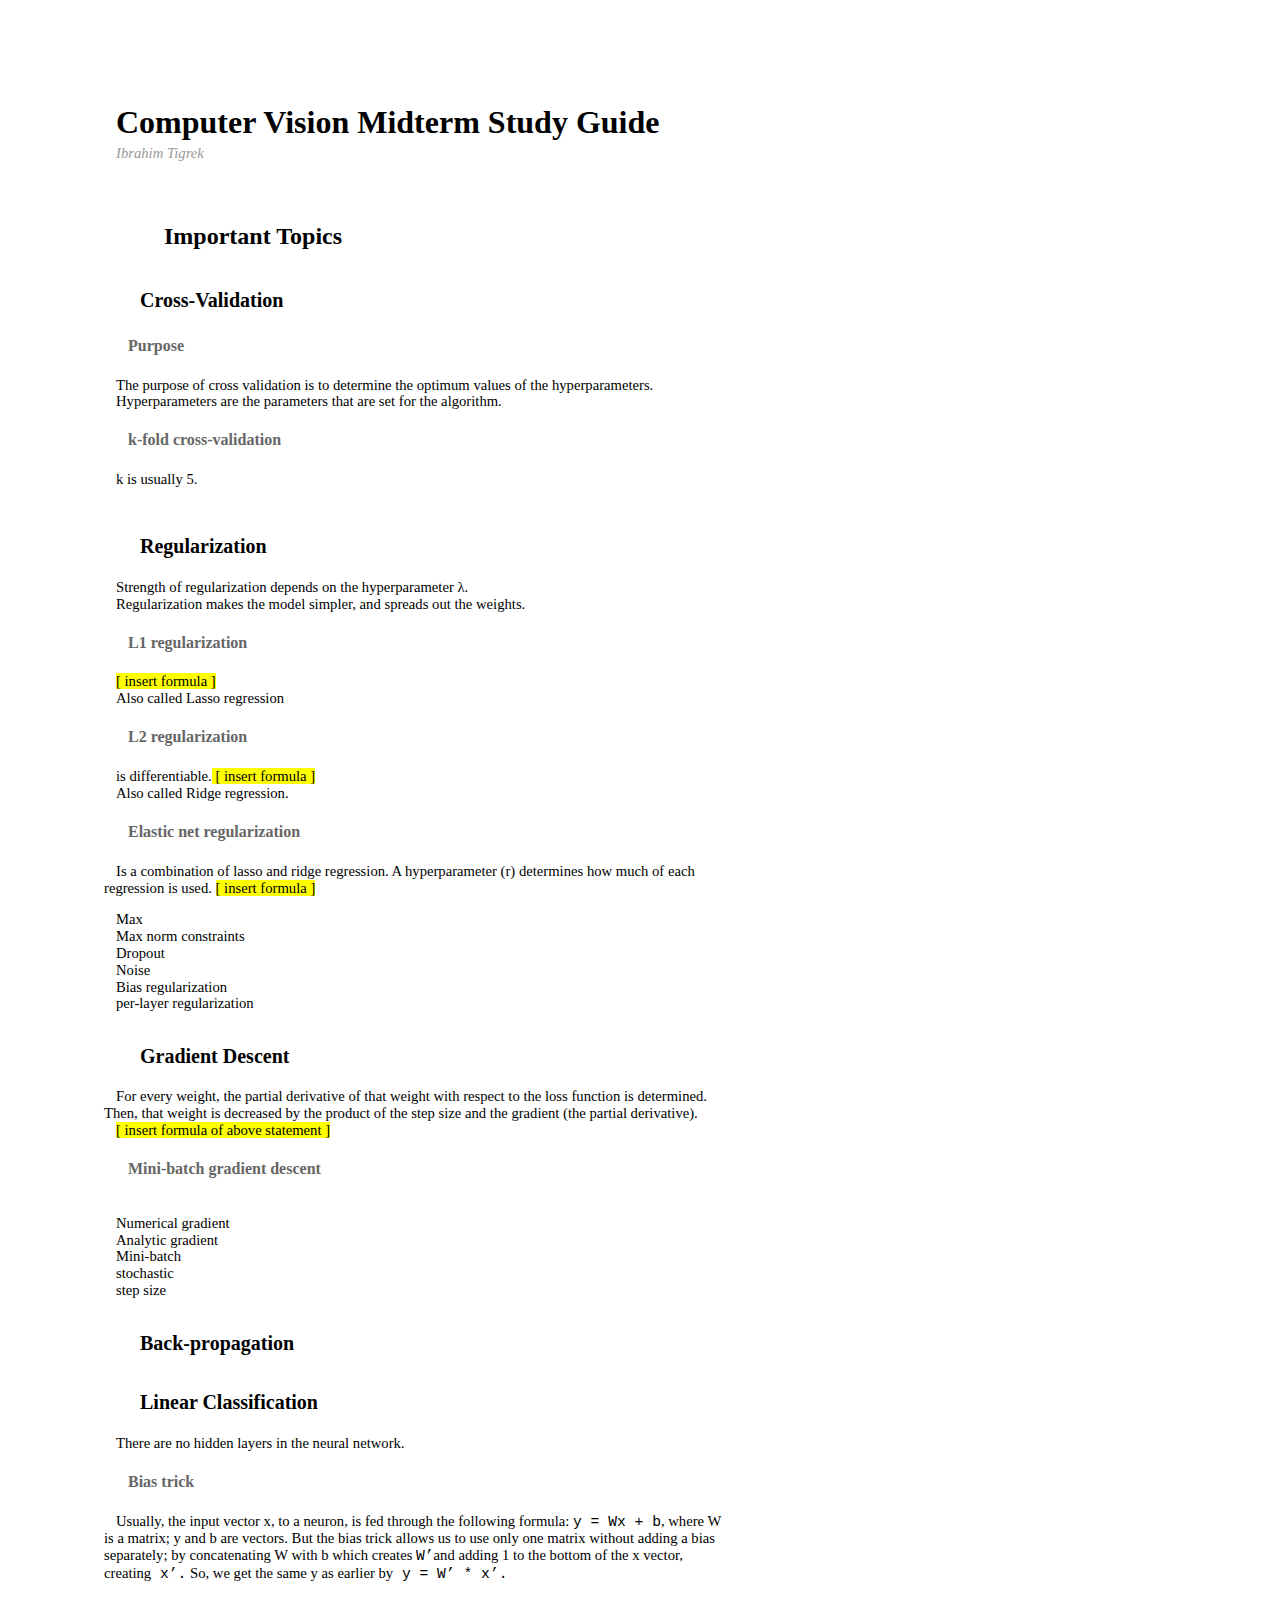
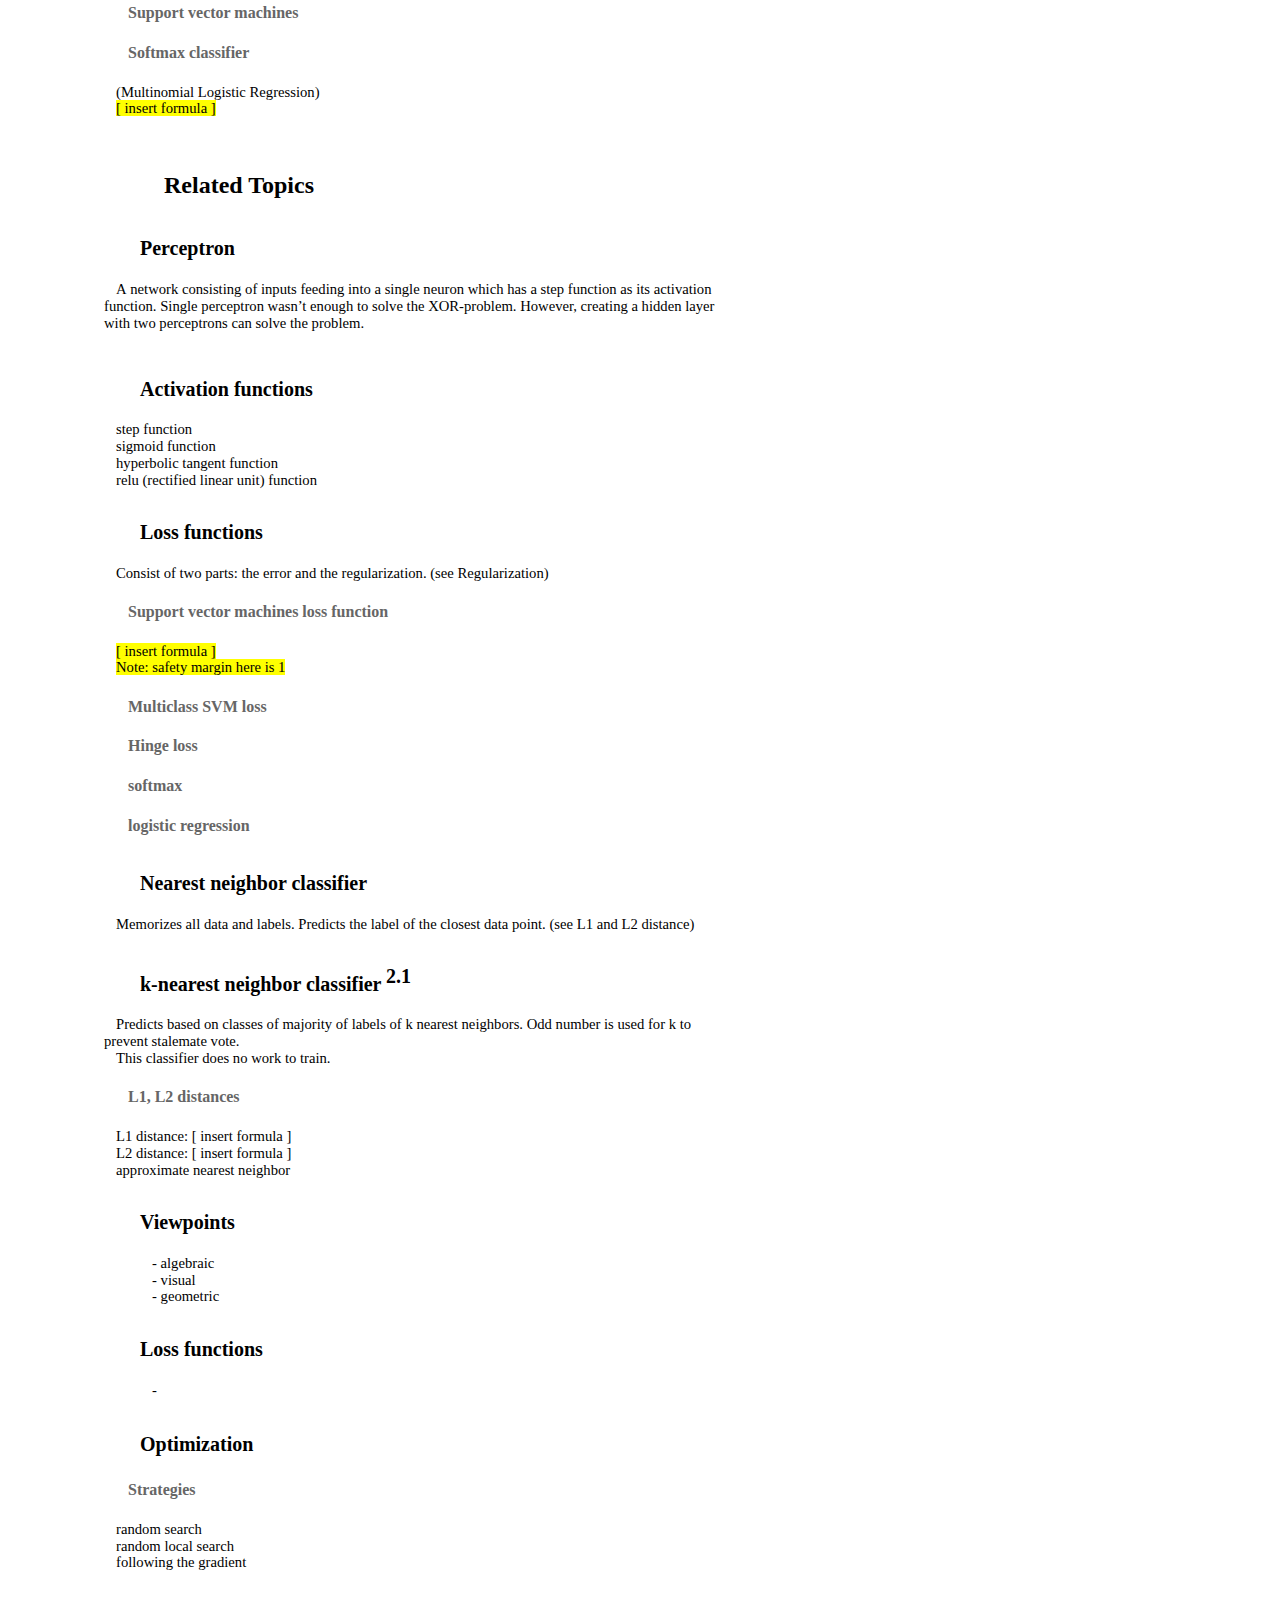
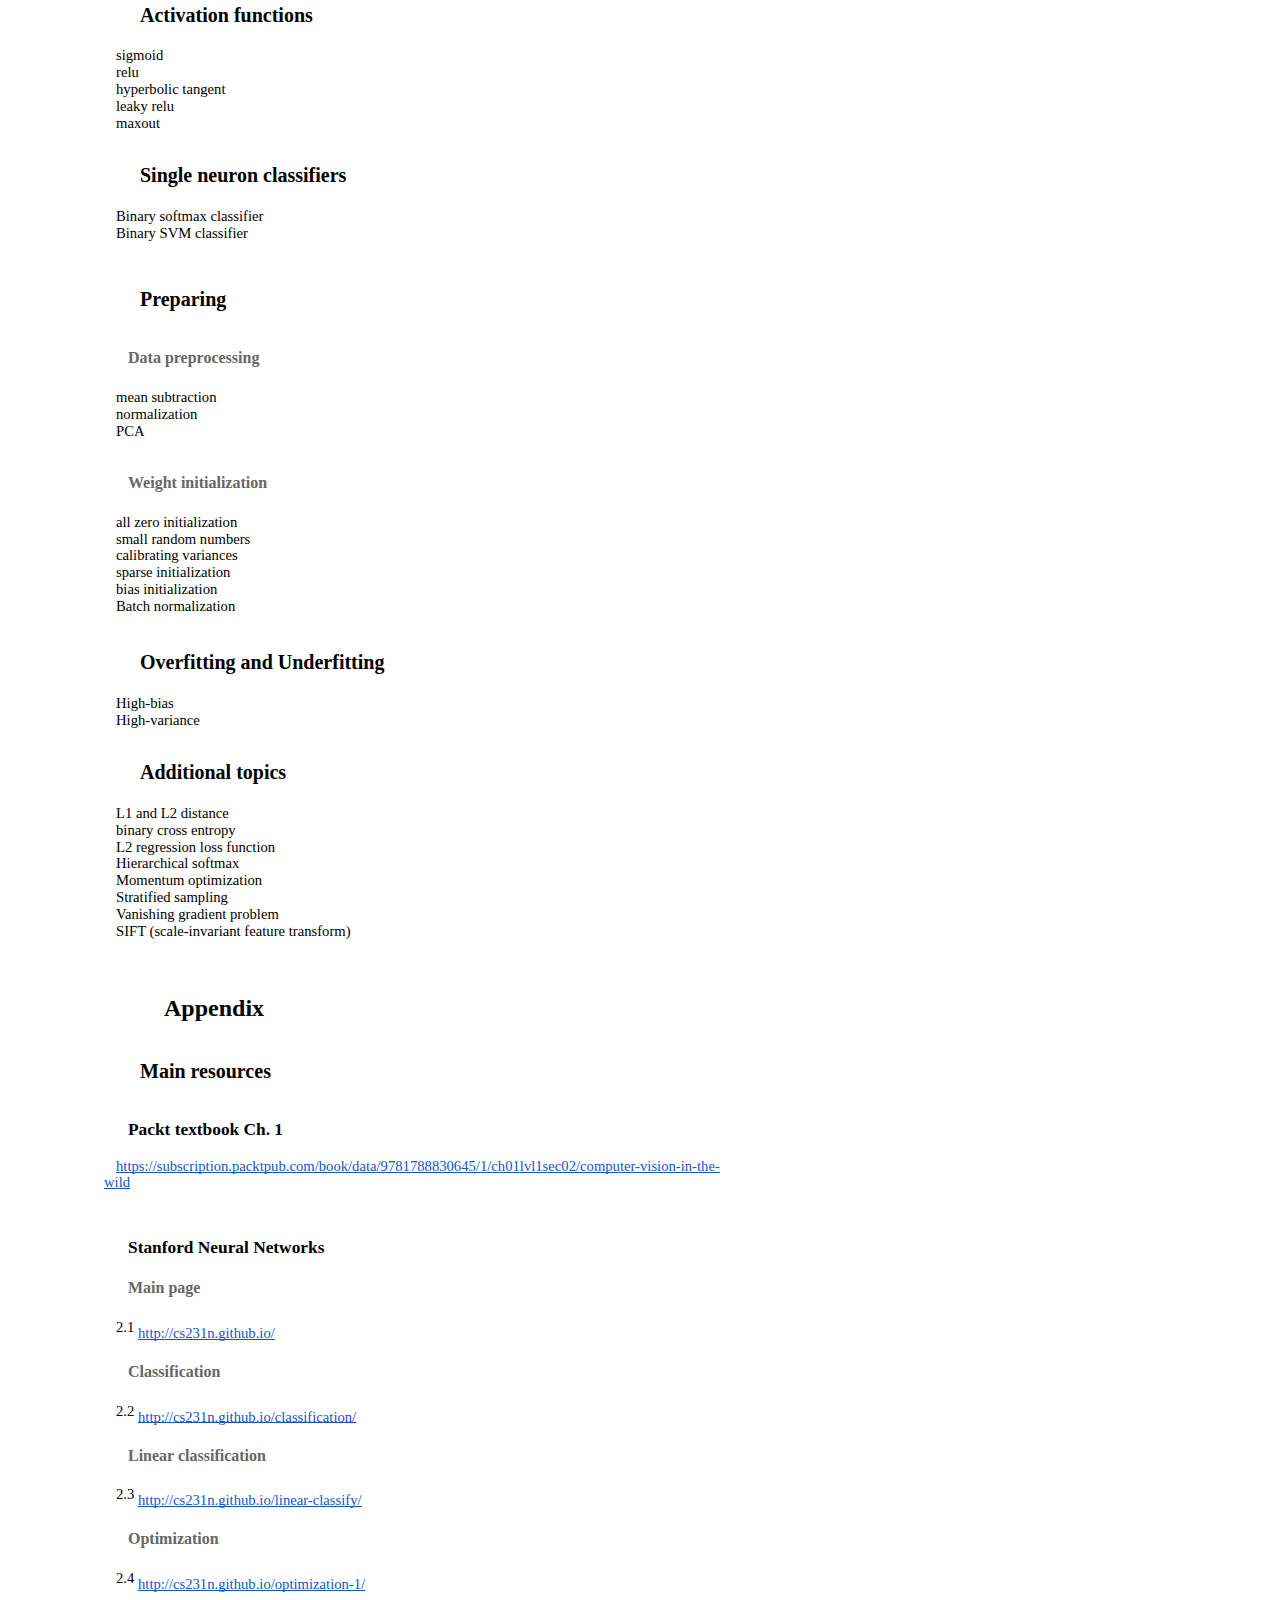
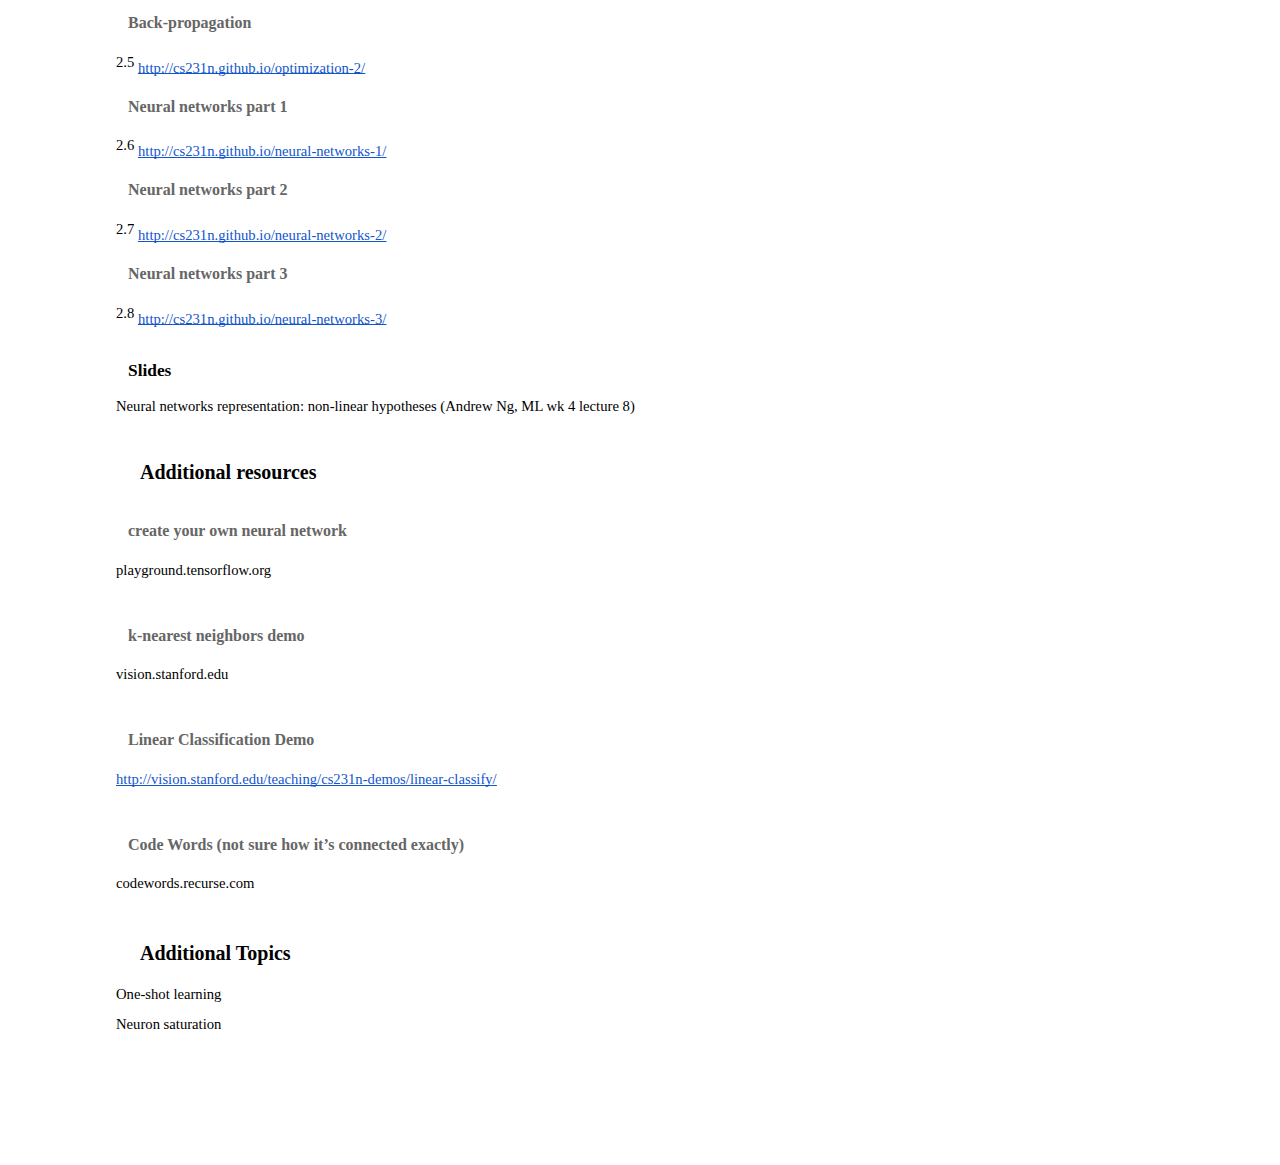
==== CVMidterm.html @ a53c06ca "added css for cvmidterm" ====
<html>

<head>
    <meta content="text/html; charset=UTF-8" http-equiv="content-type">
    <style type="text/css">
    @import url('https://themes.googleusercontent.com/fonts/css?kit=eqLbnA_Efv82onanYUscTg');
    </style>
    <link rel="stylesheet" href="CVMidterm.css">
</head>

<body class="c27">
    <p class="c25 title" id="h.af2d0hbx4i0d"><span class="c22 c29">Computer Vision Midterm Study Guide</span></p>
    <p class="c18 subtitle"><span class="c16 c20">Ibrahim Tigrek</span></p>
    <h1 class="c26" id="h.abbw2mu8xyt2"><span class="c14">Important Topics</span></h1>
    <h2 class="c8" id="h.z7hkcegwwwg5"><span class="c4">Cross-Validation</span></h2>
    <h4 class="c6" id="h.h8q0hqpuyym"><span class="c5">Purpose</span></h4>
    <p class="c2"><span>The purpose of cross validation is t</span><span class="c1">o determine the optimum values of the hyperparameters.</span></p>
    <p class="c2"><span>Hyperparameters are </span><span class="c1">the parameters that are set for the algorithm.</span></p>
    <h4 class="c6" id="h.4ppdy81q9qm5"><span class="c5">k-fold cross-validation</span></h4>
    <p class="c2"><span class="c1">k is usually 5.</span></p>
    <p class="c2 c15"><span class="c1"></span></p>
    <h2 class="c8" id="h.r9s32jnwg1t2"><span class="c4">Regularization</span></h2>
    <p class="c2"><span class="c1">Strength of regularization depends on the hyperparameter &lambda;.</span></p>
    <p class="c2"><span class="c1">Regularization makes the model simpler, and spreads out the weights.</span></p>
    <h4 class="c6" id="h.nlfknrw5d073"><span class="c5">L1 regularization</span></h4>
    <p class="c2"><span class="c1 c11">[ insert formula ]</span></p>
    <p class="c2"><span class="c1">Also called Lasso regression</span></p>
    <h4 class="c6" id="h.bygdaau62vgc"><span class="c5">L2 regularization</span></h4>
    <p class="c2"><span>is differentiable.</span><span class="c11">&nbsp;[ insert formula ]</span></p>
    <p class="c2"><span class="c1">Also called Ridge regression.</span></p>
    <h4 class="c6" id="h.7h2s7e9uoife"><span class="c5">Elastic net regularization</span></h4>
    <p class="c2"><span>Is a combination of lasso and ridge regression. A hyperparameter (r) determines how much of each regression is used. </span><span class="c11">[ insert formula ]</span></p>
    <p class="c2 c15"><span class="c1"></span></p>
    <p class="c2"><span class="c1">Max </span></p>
    <p class="c2"><span class="c1">Max norm constraints</span></p>
    <p class="c2"><span class="c1">Dropout</span></p>
    <p class="c2"><span class="c1">Noise</span></p>
    <p class="c2"><span class="c1">Bias regularization</span></p>
    <p class="c2"><span class="c1">per-layer regularization</span></p>
    <h2 class="c8" id="h.441g8zed6ppz"><span class="c4">Gradient Descent</span></h2>
    <p class="c2"><span class="c1">For every weight, the partial derivative of that weight with respect to the loss function is determined. Then, that weight is decreased by the product of the step size and the gradient (the partial derivative).</span></p>
    <p class="c2"><span class="c1 c11">[ insert formula of above statement ]</span></p>
    <h4 class="c6" id="h.obubqvsecfde"><span class="c5">Mini-batch gradient descent</span></h4>
    <p class="c2 c15"><span class="c1"></span></p>
    <p class="c2"><span class="c1">Numerical gradient</span></p>
    <p class="c2"><span class="c1">Analytic gradient</span></p>
    <p class="c2"><span class="c1">Mini-batch</span></p>
    <p class="c2"><span class="c1">stochastic</span></p>
    <p class="c2"><span class="c1">step size</span></p>
    <h2 class="c8" id="h.8e95tcb8x7px"><span class="c4">Back-propagation</span></h2>
    <h2 class="c8" id="h.460fkihq20vk"><span class="c4">Linear Classification</span></h2>
    <p class="c2"><span class="c1">There are no hidden layers in the neural network.</span></p>
    <h4 class="c6" id="h.wirufibgya9r"><span class="c5">Bias trick</span></h4>
    <p class="c2"><span>Usually, the input vector x, to a neuron, is fed through the following formula: </span><span class="c9">y = Wx + b</span><span>, where W is a matrix; y and b are vectors. But the bias trick allows us to use only one matrix without adding a bias separately; by concatenating W with b which creates </span><span class="c9">W&rsquo;</span><span>and adding 1 to the bottom of the x vector, creating</span><span class="c9">&nbsp;x&rsquo;.</span><span>&nbsp;So, we get the same y as earlier by</span><span class="c9">&nbsp;y = W&rsquo; * x&rsquo;.</span></p>
    <h4 class="c6" id="h.9vn6elcnwkqb"><span class="c5">Support vector machines</span></h4>
    <h4 class="c6" id="h.9vn6elcnwkqb-1"><span class="c5">Softmax classifier</span></h4>
    <p class="c2"><span class="c1">(Multinomial Logistic Regression)</span></p>
    <p class="c2"><span class="c1 c11">[ insert formula ]</span></p>
    <p class="c2 c15"><span class="c1"></span></p>
    <h1 class="c26" id="h.vj9f20camcvs"><span class="c14">Related Topics</span></h1>
    <h2 class="c8" id="h.xlehv8hw21ad"><span class="c4">Perceptron</span></h2>
    <p class="c0"><span>A</span><span class="c16 c22">&nbsp;network consisting of inputs feeding into a single neuron </span><span>which has </span><span class="c16 c22">a step function as its activation function. Single p</span><span>erceptron wasn&rsquo;t enough to solve the XOR-problem. However, creating a hidden layer with two perceptrons can solve the problem.</span></p>
    <h2 class="c8" id="h.u3l6b5nyhh14"><span class="c4">Activation functions</span></h2>
    <p class="c2"><span class="c1">step function</span></p>
    <p class="c2"><span class="c1">sigmoid function</span></p>
    <p class="c2"><span class="c1">hyperbolic tangent function</span></p>
    <p class="c2"><span class="c1">relu (rectified linear unit) function</span></p>
    <h2 class="c8" id="h.i98ollver278"><span class="c4">Loss functions</span></h2>
    <p class="c2"><span class="c1">Consist of two parts: the error and the regularization. (see Regularization)</span></p>
    <h4 class="c6" id="h.t0cv1n1czan8"><span class="c5">Support vector machines loss function</span></h4>
    <p class="c2"><span class="c1 c11">[ insert formula ]</span></p>
    <p class="c2"><span class="c1 c11">Note: safety margin here is 1</span></p>
    <h4 class="c6" id="h.g3foklfps5wm"><span class="c5">Multiclass SVM loss</span></h4>
    <h4 class="c6" id="h.g3foklfps5wm-2"><span class="c5">Hinge loss</span></h4>
    <h4 class="c6" id="h.mhz5ssbcueo5"><span class="c5">softmax</span></h4>
    <h4 class="c6" id="h.mhz5ssbcueo5-3"><span class="c5">logistic regression</span></h4>
    <h2 class="c8" id="h.qdngtzlobw9f"><span class="c4">Nearest neighbor classifier</span></h2>
    <p class="c2"><span class="c1">Memorizes all data and labels. Predicts the label of the closest data point. (see L1 and L2 distance)</span></p>
    <h2 class="c8" id="h.qt9qbjyo8ex0"><span>k-nearest neighbor classifier </span><span class="c21 c22 c24">2.1</span></h2>
    <p class="c2"><span class="c1">Predicts based on classes of majority of labels of k nearest neighbors. Odd number is used for k to prevent stalemate vote.</span></p>
    <p class="c2"><span class="c1">This classifier does no work to train.</span></p>
    <h4 class="c6" id="h.2eamij9z248u"><span class="c5">L1, L2 distances</span></h4>
    <p class="c2"><span class="c1">L1 distance: [ insert formula ]</span></p>
    <p class="c2"><span class="c1">L2 distance: [ insert formula ]</span></p>
    <p class="c2"><span class="c1">approximate nearest neighbor</span></p>
    <h2 class="c8" id="h.o0pqsn0uu7d"><span class="c4">Viewpoints</span></h2>
    <ul class="c19 lst-kix_hhnnp2o6wu1x-0 start">
        <li class="c23"><span class="c1">algebraic</span></li>
        <li class="c23"><span class="c1">visual</span></li>
        <li class="c23"><span class="c1">geometric</span></li>
    </ul>
    <h2 class="c8" id="h.xswomyqns3tx"><span class="c4">Loss functions</span></h2>
    <ul class="c19 lst-kix_mbzrtzx2wb9v-0 start">
        <li class="c15 c23"><span class="c1"></span></li>
    </ul>
    <h2 class="c12" id="h.s6d5od5pkzlu"><span class="c4">Optimization</span></h2>
    <h4 class="c6" id="h.c5re9lng8m7i"><span class="c5">Strategies</span></h4>
    <p class="c2"><span>r</span><span class="c1">andom search</span></p>
    <p class="c2"><span class="c1">random local search</span></p>
    <p class="c2"><span class="c1">following the gradient</span></p>
    <h2 class="c8" id="h.ekdtc5tubypw"><span class="c4">Activation functions</span></h2>
    <p class="c2"><span class="c1">sigmoid</span></p>
    <p class="c2"><span class="c1">relu</span></p>
    <p class="c2"><span class="c1">hyperbolic tangent</span></p>
    <p class="c2"><span class="c1">leaky relu</span></p>
    <p class="c2"><span>maxout</span></p>
    <h2 class="c8" id="h.8x454o2fohmq"><span class="c4">Single neuron classifiers</span></h2>
    <p class="c2"><span class="c1">Binary softmax classifier</span></p>
    <p class="c0"><span class="c1">Binary SVM classifier</span></p>
    <h2 class="c8" id="h.7ju9njl5475l"><span class="c4">Preparing</span></h2>
    <h4 class="c3" id="h.5k3i3zsc20uw"><span class="c5">Data preprocessing</span></h4>
    <p class="c2"><span class="c1">mean subtraction</span></p>
    <p class="c2"><span class="c1">normalization</span></p>
    <p class="c2"><span class="c1">PCA</span></p>
    <h4 class="c3" id="h.n8u481e84pk6"><span class="c5">Weight initialization</span></h4>
    <p class="c2"><span class="c1">all zero initialization</span></p>
    <p class="c2"><span class="c1">small random numbers</span></p>
    <p class="c2"><span class="c1">calibrating variances</span></p>
    <p class="c2"><span class="c1">sparse initialization</span></p>
    <p class="c2"><span class="c1">bias initialization</span></p>
    <p class="c2"><span class="c1">Batch normalization</span></p>
    <h2 class="c12" id="h.dtp51kmgxf13"><span class="c4">Overfitting and Underfitting</span></h2>
    <p class="c2"><span class="c1">High-bias</span></p>
    <p class="c2"><span class="c1">High-variance</span></p>
    <h2 class="c8" id="h.dt7nchdtvn2a"><span class="c4">Additional topics</span></h2>
    <p class="c2"><span class="c1">L1 and L2 distance</span></p>
    <p class="c2"><span class="c1">binary cross entropy</span></p>
    <p class="c2"><span class="c1">L2 regression loss function</span></p>
    <p class="c2"><span class="c1">Hierarchical softmax</span></p>
    <p class="c2"><span class="c1">Momentum optimization</span></p>
    <p class="c2"><span class="c1">Stratified sampling</span></p>
    <p class="c2"><span class="c1">Vanishing gradient problem</span></p>
    <p class="c2"><span class="c1">SIFT (scale-invariant feature transform)</span></p>
    <p class="c2 c15"><span class="c1"></span></p>
    <h1 class="c26" id="h.7jwdpdkaxu4t"><span class="c14">Appendix</span></h1>
    <h2 class="c8" id="h.se5mth9nayk6"><span class="c4">Main resources</span></h2>
    <h3 class="c13" id="h.j5ase9f9gh05"><span class="c17">Packt textbook Ch. 1 </span></h3>
    <p class="c0"><span class="c7 c16"><a class="c10" href="https://www.google.com/url?q=https://subscription.packtpub.com/book/data/9781788830645/1/ch01lvl1sec02/computer-vision-in-the-wild&amp;sa=D&amp;ust=1574266320602000">https://subscription.packtpub.com/book/data/9781788830645/1/ch01lvl1sec02/computer-vision-in-the-wild</a></span></p>
    <h3 class="c13" id="h.d3xip9nt8msq"><span class="c17">Stanford Neural Networks</span></h3>
    <h4 class="c6" id="h.o9b4myvpyvxc"><span class="c5">Main page</span></h4>
    <p class="c2"><span class="c21">2.1</span><span>&nbsp;</span><span class="c7"><a class="c10" href="https://www.google.com/url?q=http://cs231n.github.io/&amp;sa=D&amp;ust=1574266320603000">http://cs231n.github.io/</a></span></p>
    <h4 class="c6" id="h.xj8p7u56q44h"><span class="c5">Classification</span></h4>
    <p class="c2"><span class="c21">2.2</span><span>&nbsp;</span><span class="c7"><a class="c10" href="https://www.google.com/url?q=http://cs231n.github.io/classification/&amp;sa=D&amp;ust=1574266320604000">http://cs231n.github.io/classification/</a></span></p>
    <h4 class="c6" id="h.cxtmt6uu70eb"><span class="c5">Linear classification</span></h4>
    <p class="c2"><span class="c21">2.3 </span><span class="c7"><a class="c10" href="https://www.google.com/url?q=http://cs231n.github.io/linear-classify/&amp;sa=D&amp;ust=1574266320605000">http://cs231n.github.io/linear-classify/</a></span></p>
    <h4 class="c6" id="h.og6hu97zmjo"><span class="c5">Optimization</span></h4>
    <p class="c2"><span class="c21">2.4 </span><span class="c7"><a class="c10" href="https://www.google.com/url?q=http://cs231n.github.io/optimization-1/&amp;sa=D&amp;ust=1574266320606000">http://cs231n.github.io/optimization-1/</a></span></p>
    <h4 class="c6" id="h.a0bztbttu3gy"><span class="c5">Back-propagation</span></h4>
    <p class="c2"><span class="c21">2.5 </span><span class="c7"><a class="c10" href="https://www.google.com/url?q=http://cs231n.github.io/optimization-2/&amp;sa=D&amp;ust=1574266320607000">http://cs231n.github.io/optimization-2/</a></span></p>
    <h4 class="c6" id="h.n765s5jmkrq2"><span class="c5">Neural networks part 1</span></h4>
    <p class="c2"><span class="c21">2.6 </span><span class="c7"><a class="c10" href="https://www.google.com/url?q=http://cs231n.github.io/neural-networks-1/&amp;sa=D&amp;ust=1574266320608000">http://cs231n.github.io/neural-networks-1/</a></span></p>
    <h4 class="c6" id="h.dhkwmbz4e6js"><span class="c5">Neural networks part 2</span></h4>
    <p class="c2"><span class="c21">2.7 </span><span class="c7"><a class="c10" href="https://www.google.com/url?q=http://cs231n.github.io/neural-networks-2/&amp;sa=D&amp;ust=1574266320609000">http://cs231n.github.io/neural-networks-2/</a></span></p>
    <h4 class="c6" id="h.h8r53vq8ynkt"><span class="c5">Neural networks part 3</span></h4>
    <p class="c2"><span class="c21">2.8 </span><span class="c7"><a class="c10" href="https://www.google.com/url?q=http://cs231n.github.io/neural-networks-3/&amp;sa=D&amp;ust=1574266320610000">http://cs231n.github.io/neural-networks-3/</a></span></p>
    <h3 class="c13" id="h.j3nb1l2cuezs"><span class="c17">Slides</span></h3>
    <p class="c0"><span>Neural networks representation: non-linear hypotheses (Andrew Ng, ML wk 4 lecture 8)</span></p>
    <h2 class="c8" id="h.x88b8s9lxwn5"><span class="c4">Additional resources</span></h2>
    <h4 class="c3" id="h.s6sc9sy44g3e"><span class="c5">create your own neural network</span></h4>
    <p class="c0"><span class="c1">playground.tensorflow.org</span></p>
    <h4 class="c3" id="h.qxl6s05ast2l"><span class="c5">k-nearest neighbors demo</span></h4>
    <p class="c0"><span class="c1">vision.stanford.edu</span></p>
    <h4 class="c3" id="h.wv6enpe6t7r1"><span class="c5">Linear Classification Demo</span></h4>
    <p class="c0"><span class="c7 c16"><a class="c10" href="https://www.google.com/url?q=http://vision.stanford.edu/teaching/cs231n-demos/linear-classify/&amp;sa=D&amp;ust=1574266320613000">http://vision.stanford.edu/teaching/cs231n-demos/linear-classify/</a></span></p>
    <h4 class="c3" id="h.xybo2n6f742e"><span class="c5">Code Words (not sure how it&rsquo;s connected exactly)</span></h4>
    <p class="c0"><span class="c1">codewords.recurse.com</span></p>
    <h2 class="c12" id="h.29ls60ead64h"><span class="c4">Additional Topics</span></h2>
    <p class="c0"><span class="c1">One-shot learning</span></p>
    <p class="c0"><span class="c1">Neuron saturation</span></p>
    <div>
        <p class="c2 c15"><span class="c1"></span></p>
    </div>
</body>

</html>
---- CVMidterm.css ----
.lst-kix_k90m6otahfkd-7>li:before {
        content: "\0025cb  "
    }

    .lst-kix_k90m6otahfkd-8>li:before {
        content: "\0025a0  "
    }

    .lst-kix_hhnnp2o6wu1x-3>li:before {
        content: "-  "
    }

    .lst-kix_hhnnp2o6wu1x-4>li:before {
        content: "-  "
    }

    .lst-kix_mbq35qj9hsqb-0>li:before {
        content: "-  "
    }

    .lst-kix_pw561kwiw4m0-1>li:before {
        content: "\0025cb  "
    }

    .lst-kix_hhnnp2o6wu1x-5>li:before {
        content: "-  "
    }

    .lst-kix_k90m6otahfkd-5>li:before {
        content: "\0025a0  "
    }

    .lst-kix_k90m6otahfkd-6>li:before {
        content: "\0025cf  "
    }

    .lst-kix_hhnnp2o6wu1x-1>li:before {
        content: "-  "
    }

    .lst-kix_mbq35qj9hsqb-2>li:before {
        content: "-  "
    }

    .lst-kix_pw561kwiw4m0-0>li:before {
        content: "\0025cf  "
    }

    .lst-kix_pw561kwiw4m0-4>li:before {
        content: "\0025cb  "
    }

    .lst-kix_hhnnp2o6wu1x-7>li:before {
        content: "-  "
    }

    .lst-kix_k90m6otahfkd-3>li:before {
        content: "\0025cf  "
    }

    .lst-kix_k90m6otahfkd-4>li:before {
        content: "\0025cb  "
    }

    .lst-kix_hhnnp2o6wu1x-0>li:before {
        content: "-  "
    }

    .lst-kix_mbq35qj9hsqb-3>li:before {
        content: "-  "
    }

    .lst-kix_mbq35qj9hsqb-4>li:before {
        content: "-  "
    }

    .lst-kix_pw561kwiw4m0-3>li:before {
        content: "\0025cf  "
    }

    .lst-kix_gp1ibqp1zuuw-2>li:before {
        content: "-  "
    }

    .lst-kix_mbq35qj9hsqb-5>li:before {
        content: "-  "
    }

    .lst-kix_hhnnp2o6wu1x-6>li:before {
        content: "-  "
    }

    .lst-kix_pw561kwiw4m0-2>li:before {
        content: "\0025a0  "
    }

    .lst-kix_gp1ibqp1zuuw-3>li:before {
        content: "-  "
    }

    ul.lst-kix_jwbte93xw3td-0 {
        list-style-type: none
    }

    .lst-kix_k90m6otahfkd-0>li:before {
        content: "\0025cf  "
    }

    .lst-kix_pw561kwiw4m0-7>li:before {
        content: "\0025cb  "
    }

    .lst-kix_gp1ibqp1zuuw-4>li:before {
        content: "-  "
    }

    .lst-kix_gp1ibqp1zuuw-6>li:before {
        content: "-  "
    }

    ul.lst-kix_jwbte93xw3td-4 {
        list-style-type: none
    }

    .lst-kix_k90m6otahfkd-1>li:before {
        content: "\0025cb  "
    }

    .lst-kix_k90m6otahfkd-2>li:before {
        content: "\0025a0  "
    }

    ul.lst-kix_jwbte93xw3td-3 {
        list-style-type: none
    }

    ul.lst-kix_jwbte93xw3td-2 {
        list-style-type: none
    }

    .lst-kix_hhnnp2o6wu1x-8>li:before {
        content: "-  "
    }

    .lst-kix_pw561kwiw4m0-8>li:before {
        content: "\0025a0  "
    }

    ul.lst-kix_jwbte93xw3td-1 {
        list-style-type: none
    }

    .lst-kix_gp1ibqp1zuuw-5>li:before {
        content: "-  "
    }

    ul.lst-kix_jwbte93xw3td-8 {
        list-style-type: none
    }

    .lst-kix_kevuw7nat4u0-8>li:before {
        content: "\0025a0  "
    }

    ul.lst-kix_jwbte93xw3td-7 {
        list-style-type: none
    }

    ul.lst-kix_jwbte93xw3td-6 {
        list-style-type: none
    }

    .lst-kix_pw561kwiw4m0-5>li:before {
        content: "\0025a0  "
    }

    ul.lst-kix_jwbte93xw3td-5 {
        list-style-type: none
    }

    .lst-kix_gp1ibqp1zuuw-8>li:before {
        content: "-  "
    }

    .lst-kix_kevuw7nat4u0-6>li:before {
        content: "\0025cf  "
    }

    .lst-kix_kevuw7nat4u0-7>li:before {
        content: "\0025cb  "
    }

    .lst-kix_mbq35qj9hsqb-1>li:before {
        content: "-  "
    }

    .lst-kix_pw561kwiw4m0-6>li:before {
        content: "\0025cf  "
    }

    .lst-kix_gp1ibqp1zuuw-7>li:before {
        content: "-  "
    }

    .lst-kix_ca89skfh28u5-2>li:before {
        content: "\0025a0  "
    }

    .lst-kix_kevuw7nat4u0-4>li:before {
        content: "\0025cb  "
    }

    .lst-kix_kevuw7nat4u0-5>li:before {
        content: "\0025a0  "
    }

    .lst-kix_ca89skfh28u5-4>li:before {
        content: "\0025cb  "
    }

    .lst-kix_ca89skfh28u5-0>li:before {
        content: "\0025cf  "
    }

    .lst-kix_upn6eul5dnav-0>li:before {
        content: "-  "
    }

    ul.lst-kix_o3r0171bkekx-0 {
        list-style-type: none
    }

    .lst-kix_ca89skfh28u5-3>li:before {
        content: "\0025cf  "
    }

    .lst-kix_ca89skfh28u5-6>li:before {
        content: "\0025cf  "
    }

    .lst-kix_mbzrtzx2wb9v-8>li:before {
        content: "-  "
    }

    .lst-kix_kevuw7nat4u0-1>li:before {
        content: "\0025cb  "
    }

    .lst-kix_upn6eul5dnav-5>li:before {
        content: "-  "
    }

    .lst-kix_kevuw7nat4u0-2>li:before {
        content: "\0025a0  "
    }

    .lst-kix_kevuw7nat4u0-3>li:before {
        content: "\0025cf  "
    }

    .lst-kix_upn6eul5dnav-6>li:before {
        content: "-  "
    }

    .lst-kix_ca89skfh28u5-5>li:before {
        content: "\0025a0  "
    }

    .lst-kix_mbzrtzx2wb9v-7>li:before {
        content: "-  "
    }

    .lst-kix_upn6eul5dnav-4>li:before {
        content: "-  "
    }

    .lst-kix_gp1ibqp1zuuw-1>li:before {
        content: "-  "
    }

    .lst-kix_upn6eul5dnav-3>li:before {
        content: "-  "
    }

    .lst-kix_kevuw7nat4u0-0>li:before {
        content: "\0025cf  "
    }

    .lst-kix_gp1ibqp1zuuw-0>li:before {
        content: "-  "
    }

    .lst-kix_upn6eul5dnav-1>li:before {
        content: "-  "
    }

    .lst-kix_hhnnp2o6wu1x-2>li:before {
        content: "-  "
    }

    .lst-kix_upn6eul5dnav-2>li:before {
        content: "-  "
    }

    .lst-kix_ca89skfh28u5-1>li:before {
        content: "\0025cb  "
    }

    .lst-kix_mbzrtzx2wb9v-0>li:before {
        content: "-  "
    }

    ul.lst-kix_gp1ibqp1zuuw-6 {
        list-style-type: none
    }

    .lst-kix_41hc7a3xqlgz-8>li:before {
        content: "\0025a0  "
    }

    ul.lst-kix_gp1ibqp1zuuw-5 {
        list-style-type: none
    }

    ul.lst-kix_gp1ibqp1zuuw-4 {
        list-style-type: none
    }

    ul.lst-kix_gp1ibqp1zuuw-3 {
        list-style-type: none
    }

    .lst-kix_41hc7a3xqlgz-7>li:before {
        content: "\0025cb  "
    }

    ul.lst-kix_gp1ibqp1zuuw-8 {
        list-style-type: none
    }

    ul.lst-kix_gp1ibqp1zuuw-7 {
        list-style-type: none
    }

    .lst-kix_mbzrtzx2wb9v-4>li:before {
        content: "-  "
    }

    .lst-kix_mbzrtzx2wb9v-2>li:before {
        content: "-  "
    }

    .lst-kix_mbzrtzx2wb9v-6>li:before {
        content: "-  "
    }

    .lst-kix_yp1d32cd33ka-7>li:before {
        content: "\0025cb  "
    }

    ul.lst-kix_gp1ibqp1zuuw-2 {
        list-style-type: none
    }

    ul.lst-kix_gp1ibqp1zuuw-1 {
        list-style-type: none
    }

    .lst-kix_mbzrtzx2wb9v-1>li:before {
        content: "-  "
    }

    .lst-kix_mbzrtzx2wb9v-5>li:before {
        content: "-  "
    }

    .lst-kix_yp1d32cd33ka-6>li:before {
        content: "\0025cf  "
    }

    ul.lst-kix_gp1ibqp1zuuw-0 {
        list-style-type: none
    }

    ul.lst-kix_o3r0171bkekx-2 {
        list-style-type: none
    }

    ul.lst-kix_o3r0171bkekx-1 {
        list-style-type: none
    }

    ul.lst-kix_o3r0171bkekx-4 {
        list-style-type: none
    }

    ul.lst-kix_o3r0171bkekx-3 {
        list-style-type: none
    }

    ul.lst-kix_o3r0171bkekx-6 {
        list-style-type: none
    }

    ul.lst-kix_o3r0171bkekx-5 {
        list-style-type: none
    }

    ul.lst-kix_o3r0171bkekx-8 {
        list-style-type: none
    }

    .lst-kix_mbzrtzx2wb9v-3>li:before {
        content: "-  "
    }

    .lst-kix_yp1d32cd33ka-8>li:before {
        content: "\0025a0  "
    }

    ul.lst-kix_o3r0171bkekx-7 {
        list-style-type: none
    }

    ul.lst-kix_41hc7a3xqlgz-1 {
        list-style-type: none
    }

    ul.lst-kix_41hc7a3xqlgz-0 {
        list-style-type: none
    }

    ul.lst-kix_41hc7a3xqlgz-3 {
        list-style-type: none
    }

    ul.lst-kix_41hc7a3xqlgz-2 {
        list-style-type: none
    }

    ul.lst-kix_41hc7a3xqlgz-5 {
        list-style-type: none
    }

    .lst-kix_41hc7a3xqlgz-0>li:before {
        content: "\0025cf  "
    }

    .lst-kix_41hc7a3xqlgz-1>li:before {
        content: "\0025cb  "
    }

    ul.lst-kix_41hc7a3xqlgz-4 {
        list-style-type: none
    }

    ul.lst-kix_41hc7a3xqlgz-7 {
        list-style-type: none
    }

    ul.lst-kix_41hc7a3xqlgz-6 {
        list-style-type: none
    }

    ul.lst-kix_41hc7a3xqlgz-8 {
        list-style-type: none
    }

    .lst-kix_41hc7a3xqlgz-4>li:before {
        content: "\0025cb  "
    }

    .lst-kix_41hc7a3xqlgz-5>li:before {
        content: "\0025a0  "
    }

    .lst-kix_41hc7a3xqlgz-2>li:before {
        content: "\0025a0  "
    }

    .lst-kix_41hc7a3xqlgz-6>li:before {
        content: "\0025cf  "
    }

    .lst-kix_41hc7a3xqlgz-3>li:before {
        content: "\0025cf  "
    }

    ul.lst-kix_mbq35qj9hsqb-6 {
        list-style-type: none
    }

    ul.lst-kix_mbq35qj9hsqb-5 {
        list-style-type: none
    }

    ul.lst-kix_mbq35qj9hsqb-4 {
        list-style-type: none
    }

    ul.lst-kix_mbq35qj9hsqb-3 {
        list-style-type: none
    }

    ul.lst-kix_mbq35qj9hsqb-8 {
        list-style-type: none
    }

    ul.lst-kix_mbq35qj9hsqb-7 {
        list-style-type: none
    }

    .lst-kix_yp1d32cd33ka-1>li:before {
        content: "\0025cb  "
    }

    .lst-kix_yp1d32cd33ka-3>li:before {
        content: "\0025cf  "
    }

    ul.lst-kix_mbq35qj9hsqb-2 {
        list-style-type: none
    }

    ul.lst-kix_mbq35qj9hsqb-1 {
        list-style-type: none
    }

    ul.lst-kix_mbq35qj9hsqb-0 {
        list-style-type: none
    }

    .lst-kix_yp1d32cd33ka-5>li:before {
        content: "\0025a0  "
    }

    .lst-kix_bzf39rp48c5-7>li:before {
        content: "\0025cb  "
    }

    .lst-kix_w9ka78va5rsi-7>li:before {
        content: "\0025cb  "
    }

    ul.lst-kix_upn6eul5dnav-3 {
        list-style-type: none
    }

    .lst-kix_bzf39rp48c5-1>li:before {
        content: "\0025cb  "
    }

    ul.lst-kix_upn6eul5dnav-2 {
        list-style-type: none
    }

    ul.lst-kix_upn6eul5dnav-5 {
        list-style-type: none
    }

    ul.lst-kix_upn6eul5dnav-4 {
        list-style-type: none
    }

    ul.lst-kix_upn6eul5dnav-1 {
        list-style-type: none
    }

    ul.lst-kix_upn6eul5dnav-0 {
        list-style-type: none
    }

    .lst-kix_bzf39rp48c5-5>li:before {
        content: "\0025a0  "
    }

    .lst-kix_bzf39rp48c5-3>li:before {
        content: "\0025cf  "
    }

    ul.lst-kix_mbzrtzx2wb9v-2 {
        list-style-type: none
    }

    ul.lst-kix_mbzrtzx2wb9v-3 {
        list-style-type: none
    }

    .lst-kix_up8f87x9hiuk-4>li:before {
        content: "\0025cb  "
    }

    .lst-kix_up8f87x9hiuk-8>li:before {
        content: "\0025a0  "
    }

    ul.lst-kix_mbzrtzx2wb9v-0 {
        list-style-type: none
    }

    .lst-kix_w9ka78va5rsi-1>li:before {
        content: "\0025cb  "
    }

    ul.lst-kix_mbzrtzx2wb9v-1 {
        list-style-type: none
    }

    ul.lst-kix_mbzrtzx2wb9v-6 {
        list-style-type: none
    }

    ul.lst-kix_mbzrtzx2wb9v-7 {
        list-style-type: none
    }

    ul.lst-kix_mbzrtzx2wb9v-4 {
        list-style-type: none
    }

    ul.lst-kix_mbzrtzx2wb9v-5 {
        list-style-type: none
    }

    ul.lst-kix_upn6eul5dnav-7 {
        list-style-type: none
    }

    ul.lst-kix_upn6eul5dnav-6 {
        list-style-type: none
    }

    .lst-kix_up8f87x9hiuk-6>li:before {
        content: "\0025cf  "
    }

    ul.lst-kix_mbzrtzx2wb9v-8 {
        list-style-type: none
    }

    ul.lst-kix_upn6eul5dnav-8 {
        list-style-type: none
    }

    .lst-kix_upn6eul5dnav-7>li:before {
        content: "-  "
    }

    .lst-kix_up8f87x9hiuk-0>li:before {
        content: "\0025cf  "
    }

    .lst-kix_ca89skfh28u5-7>li:before {
        content: "\0025cb  "
    }

    .lst-kix_w9ka78va5rsi-5>li:before {
        content: "\0025a0  "
    }

    .lst-kix_up8f87x9hiuk-2>li:before {
        content: "\0025a0  "
    }

    .lst-kix_w9ka78va5rsi-3>li:before {
        content: "\0025cf  "
    }

    ul.lst-kix_hhnnp2o6wu1x-5 {
        list-style-type: none
    }

    ul.lst-kix_hhnnp2o6wu1x-6 {
        list-style-type: none
    }

    ul.lst-kix_hhnnp2o6wu1x-3 {
        list-style-type: none
    }

    ul.lst-kix_hhnnp2o6wu1x-4 {
        list-style-type: none
    }

    ul.lst-kix_hhnnp2o6wu1x-7 {
        list-style-type: none
    }

    ul.lst-kix_hhnnp2o6wu1x-8 {
        list-style-type: none
    }

    .lst-kix_mbq35qj9hsqb-8>li:before {
        content: "-  "
    }

    ul.lst-kix_hhnnp2o6wu1x-1 {
        list-style-type: none
    }

    ul.lst-kix_hhnnp2o6wu1x-2 {
        list-style-type: none
    }

    .lst-kix_mbq35qj9hsqb-6>li:before {
        content: "-  "
    }

    ul.lst-kix_hhnnp2o6wu1x-0 {
        list-style-type: none
    }

    ul.lst-kix_kevuw7nat4u0-1 {
        list-style-type: none
    }

    .lst-kix_nj0r7j4h9jqu-3>li:before {
        content: "\0025cf  "
    }

    .lst-kix_csnx2t6mi4dz-0>li:before {
        content: "\0025cf  "
    }

    ul.lst-kix_kevuw7nat4u0-0 {
        list-style-type: none
    }

    ul.lst-kix_k90m6otahfkd-0 {
        list-style-type: none
    }

    .lst-kix_nj0r7j4h9jqu-2>li:before {
        content: "\0025a0  "
    }

    .lst-kix_nj0r7j4h9jqu-6>li:before {
        content: "\0025cf  "
    }

    ul.lst-kix_k90m6otahfkd-6 {
        list-style-type: none
    }

    .lst-kix_nj0r7j4h9jqu-7>li:before {
        content: "\0025cb  "
    }

    .lst-kix_csnx2t6mi4dz-3>li:before {
        content: "\0025cf  "
    }

    ul.lst-kix_k90m6otahfkd-5 {
        list-style-type: none
    }

    ul.lst-kix_up8f87x9hiuk-0 {
        list-style-type: none
    }

    ul.lst-kix_kevuw7nat4u0-8 {
        list-style-type: none
    }

    .lst-kix_nj0r7j4h9jqu-0>li:before {
        content: "\0025cf  "
    }

    ul.lst-kix_k90m6otahfkd-8 {
        list-style-type: none
    }

    ul.lst-kix_kevuw7nat4u0-7 {
        list-style-type: none
    }

    ul.lst-kix_k90m6otahfkd-7 {
        list-style-type: none
    }

    ul.lst-kix_kevuw7nat4u0-6 {
        list-style-type: none
    }

    ul.lst-kix_k90m6otahfkd-2 {
        list-style-type: none
    }

    ul.lst-kix_kevuw7nat4u0-5 {
        list-style-type: none
    }

    .lst-kix_nj0r7j4h9jqu-1>li:before {
        content: "\0025cb  "
    }

    .lst-kix_csnx2t6mi4dz-1>li:before {
        content: "\0025cb  "
    }

    .lst-kix_csnx2t6mi4dz-2>li:before {
        content: "\0025a0  "
    }

    ul.lst-kix_k90m6otahfkd-1 {
        list-style-type: none
    }

    ul.lst-kix_kevuw7nat4u0-4 {
        list-style-type: none
    }

    ul.lst-kix_k90m6otahfkd-4 {
        list-style-type: none
    }

    ul.lst-kix_kevuw7nat4u0-3 {
        list-style-type: none
    }

    .lst-kix_nj0r7j4h9jqu-8>li:before {
        content: "\0025a0  "
    }

    ul.lst-kix_k90m6otahfkd-3 {
        list-style-type: none
    }

    ul.lst-kix_kevuw7nat4u0-2 {
        list-style-type: none
    }

    .lst-kix_csnx2t6mi4dz-7>li:before {
        content: "\0025cb  "
    }

    .lst-kix_csnx2t6mi4dz-8>li:before {
        content: "\0025a0  "
    }

    ul.lst-kix_ca89skfh28u5-0 {
        list-style-type: none
    }

    ul.lst-kix_ca89skfh28u5-1 {
        list-style-type: none
    }

    .lst-kix_csnx2t6mi4dz-4>li:before {
        content: "\0025cb  "
    }

    .lst-kix_nj0r7j4h9jqu-5>li:before {
        content: "\0025a0  "
    }

    .lst-kix_csnx2t6mi4dz-5>li:before {
        content: "\0025a0  "
    }

    .lst-kix_csnx2t6mi4dz-6>li:before {
        content: "\0025cf  "
    }

    .lst-kix_nj0r7j4h9jqu-4>li:before {
        content: "\0025cb  "
    }

    ul.lst-kix_yp1d32cd33ka-0 {
        list-style-type: none
    }

    .lst-kix_o3r0171bkekx-1>li:before {
        content: "\0025cb  "
    }

    .lst-kix_o3r0171bkekx-3>li:before {
        content: "\0025cf  "
    }

    .lst-kix_o3r0171bkekx-2>li:before {
        content: "\0025a0  "
    }

    .lst-kix_jwbte93xw3td-8>li:before {
        content: "\0025a0  "
    }

    ul.lst-kix_bzf39rp48c5-0 {
        list-style-type: none
    }

    .lst-kix_jwbte93xw3td-5>li:before {
        content: "\0025a0  "
    }

    ul.lst-kix_yp1d32cd33ka-1 {
        list-style-type: none
    }

    ul.lst-kix_yp1d32cd33ka-2 {
        list-style-type: none
    }

    ul.lst-kix_yp1d32cd33ka-3 {
        list-style-type: none
    }

    .lst-kix_o3r0171bkekx-5>li:before {
        content: "\0025a0  "
    }

    ul.lst-kix_yp1d32cd33ka-4 {
        list-style-type: none
    }

    .lst-kix_jwbte93xw3td-7>li:before {
        content: "\0025cb  "
    }

    ul.lst-kix_yp1d32cd33ka-5 {
        list-style-type: none
    }

    ul.lst-kix_yp1d32cd33ka-6 {
        list-style-type: none
    }

    .lst-kix_o3r0171bkekx-4>li:before {
        content: "\0025cb  "
    }

    .lst-kix_jwbte93xw3td-6>li:before {
        content: "\0025cf  "
    }

    ul.lst-kix_yp1d32cd33ka-7 {
        list-style-type: none
    }

    ul.lst-kix_yp1d32cd33ka-8 {
        list-style-type: none
    }

    ul.lst-kix_bzf39rp48c5-8 {
        list-style-type: none
    }

    .lst-kix_jwbte93xw3td-1>li:before {
        content: "\0025cb  "
    }

    ul.lst-kix_bzf39rp48c5-7 {
        list-style-type: none
    }

    ul.lst-kix_bzf39rp48c5-6 {
        list-style-type: none
    }

    ul.lst-kix_bzf39rp48c5-5 {
        list-style-type: none
    }

    ul.lst-kix_bzf39rp48c5-4 {
        list-style-type: none
    }

    ul.lst-kix_bzf39rp48c5-3 {
        list-style-type: none
    }

    ul.lst-kix_bzf39rp48c5-2 {
        list-style-type: none
    }

    .lst-kix_jwbte93xw3td-0>li:before {
        content: "\0025cf  "
    }

    .lst-kix_jwbte93xw3td-4>li:before {
        content: "\0025cb  "
    }

    ul.lst-kix_bzf39rp48c5-1 {
        list-style-type: none
    }

    .lst-kix_jwbte93xw3td-3>li:before {
        content: "\0025cf  "
    }

    .lst-kix_o3r0171bkekx-0>li:before {
        content: "\0025cf  "
    }

    .lst-kix_jwbte93xw3td-2>li:before {
        content: "\0025a0  "
    }

    ul.lst-kix_pw561kwiw4m0-5 {
        list-style-type: none
    }

    ul.lst-kix_pw561kwiw4m0-6 {
        list-style-type: none
    }

    ul.lst-kix_pw561kwiw4m0-7 {
        list-style-type: none
    }

    ul.lst-kix_pw561kwiw4m0-8 {
        list-style-type: none
    }

    ul.lst-kix_ca89skfh28u5-2 {
        list-style-type: none
    }

    ul.lst-kix_ca89skfh28u5-3 {
        list-style-type: none
    }

    ul.lst-kix_ca89skfh28u5-4 {
        list-style-type: none
    }

    ul.lst-kix_pw561kwiw4m0-0 {
        list-style-type: none
    }

    ul.lst-kix_ca89skfh28u5-5 {
        list-style-type: none
    }

    ul.lst-kix_pw561kwiw4m0-1 {
        list-style-type: none
    }

    ul.lst-kix_ca89skfh28u5-6 {
        list-style-type: none
    }

    ul.lst-kix_pw561kwiw4m0-2 {
        list-style-type: none
    }

    ul.lst-kix_ca89skfh28u5-7 {
        list-style-type: none
    }

    ul.lst-kix_pw561kwiw4m0-3 {
        list-style-type: none
    }

    ul.lst-kix_ca89skfh28u5-8 {
        list-style-type: none
    }

    ul.lst-kix_pw561kwiw4m0-4 {
        list-style-type: none
    }

    ul.lst-kix_up8f87x9hiuk-7 {
        list-style-type: none
    }

    ul.lst-kix_up8f87x9hiuk-8 {
        list-style-type: none
    }

    ul.lst-kix_up8f87x9hiuk-5 {
        list-style-type: none
    }

    .lst-kix_o3r0171bkekx-7>li:before {
        content: "\0025cb  "
    }

    ul.lst-kix_up8f87x9hiuk-6 {
        list-style-type: none
    }

    ul.lst-kix_up8f87x9hiuk-3 {
        list-style-type: none
    }

    ul.lst-kix_up8f87x9hiuk-4 {
        list-style-type: none
    }

    ul.lst-kix_up8f87x9hiuk-1 {
        list-style-type: none
    }

    .lst-kix_o3r0171bkekx-6>li:before {
        content: "\0025cf  "
    }

    ul.lst-kix_up8f87x9hiuk-2 {
        list-style-type: none
    }

    .lst-kix_o3r0171bkekx-8>li:before {
        content: "\0025a0  "
    }

    ul.lst-kix_csnx2t6mi4dz-1 {
        list-style-type: none
    }

    ul.lst-kix_csnx2t6mi4dz-2 {
        list-style-type: none
    }

    ul.lst-kix_csnx2t6mi4dz-3 {
        list-style-type: none
    }

    ul.lst-kix_csnx2t6mi4dz-4 {
        list-style-type: none
    }

    ul.lst-kix_csnx2t6mi4dz-0 {
        list-style-type: none
    }

    ul.lst-kix_csnx2t6mi4dz-5 {
        list-style-type: none
    }

    ul.lst-kix_csnx2t6mi4dz-6 {
        list-style-type: none
    }

    ul.lst-kix_csnx2t6mi4dz-7 {
        list-style-type: none
    }

    ul.lst-kix_csnx2t6mi4dz-8 {
        list-style-type: none
    }

    .lst-kix_bzf39rp48c5-8>li:before {
        content: "\0025a0  "
    }

    .lst-kix_yp1d32cd33ka-2>li:before {
        content: "\0025a0  "
    }

    .lst-kix_bzf39rp48c5-6>li:before {
        content: "\0025cf  "
    }

    .lst-kix_w9ka78va5rsi-8>li:before {
        content: "\0025a0  "
    }

    .lst-kix_yp1d32cd33ka-4>li:before {
        content: "\0025cb  "
    }

    .lst-kix_bzf39rp48c5-0>li:before {
        content: "\0025cf  "
    }

    .lst-kix_bzf39rp48c5-2>li:before {
        content: "\0025a0  "
    }

    ul.lst-kix_w9ka78va5rsi-1 {
        list-style-type: none
    }

    ul.lst-kix_w9ka78va5rsi-0 {
        list-style-type: none
    }

    ul.lst-kix_w9ka78va5rsi-3 {
        list-style-type: none
    }

    ul.lst-kix_w9ka78va5rsi-2 {
        list-style-type: none
    }

    ul.lst-kix_w9ka78va5rsi-5 {
        list-style-type: none
    }

    .lst-kix_bzf39rp48c5-4>li:before {
        content: "\0025cb  "
    }

    ul.lst-kix_w9ka78va5rsi-4 {
        list-style-type: none
    }

    ul.lst-kix_w9ka78va5rsi-7 {
        list-style-type: none
    }

    ul.lst-kix_w9ka78va5rsi-6 {
        list-style-type: none
    }

    .lst-kix_yp1d32cd33ka-0>li:before {
        content: "\0025cf  "
    }

    ul.lst-kix_w9ka78va5rsi-8 {
        list-style-type: none
    }

    .lst-kix_up8f87x9hiuk-5>li:before {
        content: "\0025a0  "
    }

    ul.lst-kix_nj0r7j4h9jqu-8 {
        list-style-type: none
    }

    ul.lst-kix_nj0r7j4h9jqu-7 {
        list-style-type: none
    }

    .lst-kix_w9ka78va5rsi-0>li:before {
        content: "\0025cf  "
    }

    .lst-kix_up8f87x9hiuk-7>li:before {
        content: "\0025cb  "
    }

    .lst-kix_w9ka78va5rsi-4>li:before {
        content: "\0025cb  "
    }

    .lst-kix_w9ka78va5rsi-6>li:before {
        content: "\0025cf  "
    }

    .lst-kix_ca89skfh28u5-8>li:before {
        content: "\0025a0  "
    }

    .lst-kix_upn6eul5dnav-8>li:before {
        content: "-  "
    }

    .lst-kix_up8f87x9hiuk-1>li:before {
        content: "\0025cb  "
    }

    .lst-kix_w9ka78va5rsi-2>li:before {
        content: "\0025a0  "
    }

    .lst-kix_up8f87x9hiuk-3>li:before {
        content: "\0025cf  "
    }

    .lst-kix_mbq35qj9hsqb-7>li:before {
        content: "-  "
    }

    ul.lst-kix_nj0r7j4h9jqu-4 {
        list-style-type: none
    }

    ul.lst-kix_nj0r7j4h9jqu-3 {
        list-style-type: none
    }

    ul.lst-kix_nj0r7j4h9jqu-6 {
        list-style-type: none
    }

    ul.lst-kix_nj0r7j4h9jqu-5 {
        list-style-type: none
    }

    ul.lst-kix_nj0r7j4h9jqu-0 {
        list-style-type: none
    }

    ul.lst-kix_nj0r7j4h9jqu-2 {
        list-style-type: none
    }

    ul.lst-kix_nj0r7j4h9jqu-1 {
        list-style-type: none
    }

    ol {
        margin: 0;
        padding: 0
    }

    table td,
    table th {
        padding: 0
    }

    .c6 {
        margin-left: 18pt;
        padding-top: 0pt;
        padding-bottom: 0pt;
        line-height: 1.15;
        page-break-after: avoid;
        orphans: 2;
        widows: 2;
        text-align: left
    }

    .c13 {
        margin-left: 18pt;
        padding-top: 12pt;
        padding-bottom: 0pt;
        line-height: 1.15;
        page-break-after: avoid;
        orphans: 2;
        widows: 2;
        text-align: left
    }

    .c8 {
        margin-left: 27pt;
        padding-top: 12pt;
        padding-bottom: 3pt;
        line-height: 1.15;
        page-break-after: avoid;
        orphans: 2;
        widows: 2;
        text-align: left
    }

    .c18 {
        padding-top: 0pt;
        text-indent: 9pt;
        padding-bottom: 24pt;
        line-height: 1.0;
        page-break-after: avoid;
        orphans: 2;
        widows: 2;
        text-align: right
    }

    .c26 {
        margin-left: 45pt;
        padding-top: 18pt;
        padding-bottom: 4pt;
        line-height: 1.15;
        page-break-after: avoid;
        orphans: 2;
        widows: 2;
        text-align: left
    }

    .c12 {
        margin-left: 27pt;
        padding-top: 15pt;
        padding-bottom: 3pt;
        line-height: 1.15;
        page-break-after: avoid;
        orphans: 2;
        widows: 2;
        text-align: left
    }

    .c3 {
        margin-left: 18pt;
        padding-top: 10pt;
        padding-bottom: 0pt;
        line-height: 1.15;
        page-break-after: avoid;
        orphans: 2;
        widows: 2;
        text-align: left
    }

    .c23 {
        margin-left: 36pt;
        padding-top: 0pt;
        padding-left: 0pt;
        padding-bottom: 0pt;
        line-height: 1.15;
        orphans: 2;
        widows: 2;
        text-align: left
    }

    .c25 {
        padding-top: 0pt;
        text-indent: 9pt;
        padding-bottom: 10pt;
        line-height: 1.15;
        page-break-after: avoid;
        orphans: 2;
        widows: 2;
        text-align: center
    }

    .c0 {
        padding-top: 0pt;
        text-indent: 9pt;
        padding-bottom: 10pt;
        line-height: 1.15;
        orphans: 2;
        widows: 2;
        text-align: left
    }

    .c4 {
        color: #000000;
        font-weight: 700;
        text-decoration: none;
        vertical-align: baseline;
        font-size: 15pt;
        font-family: "Lora";
        font-style: normal
    }

    .c2 {
        padding-top: 0pt;
        text-indent: 9pt;
        padding-bottom: 0pt;
        line-height: 1.15;
        orphans: 2;
        widows: 2;
        text-align: left
    }

    .c5 {
        color: #666666;
        font-weight: 700;
        text-decoration: none;
        vertical-align: baseline;
        font-size: 12pt;
        font-family: "Lora";
        font-style: normal
    }

    .c14 {
        color: #000000;
        font-weight: 700;
        text-decoration: none;
        vertical-align: baseline;
        font-size: 18pt;
        font-family: "Lora";
        font-style: normal
    }

    .c1 {
        color: #000000;
        font-weight: 400;
        text-decoration: none;
        vertical-align: baseline;
        font-size: 11pt;
        font-family: "Georgia";
        font-style: normal
    }

    .c17 {
        color: #000000;
        font-weight: 700;
        text-decoration: none;
        vertical-align: baseline;
        font-size: 13pt;
        font-family: "Lora";
        font-style: normal
    }

    .c29 {
        font-weight: 700;
        text-decoration: none;
        vertical-align: baseline;
        font-size: 24pt;
        font-family: "Lora";
        font-style: normal
    }

    .c24 {
        font-weight: 700;
        text-decoration: none;
        font-size: 15pt;
        font-family: "Lora";
        font-style: normal
    }

    .c28 {
        text-decoration: none;
        vertical-align: baseline;
        font-size: 11pt;
        font-style: normal
    }

    .c7 {
        text-decoration-skip-ink: none;
        -webkit-text-decoration-skip: none;
        color: #1155cc;
        text-decoration: underline
    }

    .c16 {
        font-weight: 400;
        font-size: 11pt;
        font-family: "Georgia"
    }

    .c27 {
        background-color: #ffffff;
        max-width: 468pt;
        padding: 72pt 72pt 72pt 72pt
    }

    .c19 {
        padding: 0;
        margin: 0
    }

    .c30 {
        text-decoration: none;
        vertical-align: baseline
    }

    .c20 {
        font-style: italic;
        color: #999999
    }

    .c9 {
        font-weight: 400;
        font-family: "Courier New"
    }

    .c10 {
        color: inherit;
        text-decoration: inherit
    }

    .c21 {
        vertical-align: super
    }

    .c11 {
        background-color: #ffff00
    }

    .c22 {
        color: #000000
    }

    .c15 {
        height: 11pt
    }

    .title {
        padding-top: 0pt;
        color: #000000;
        font-size: 26pt;
        padding-bottom: 3pt;
        font-family: "Georgia";
        line-height: 1.15;
        page-break-after: avoid;
        orphans: 2;
        widows: 2;
        text-align: left
    }

    .subtitle {
        padding-top: 0pt;
        color: #666666;
        font-size: 15pt;
        padding-bottom: 16pt;
        font-family: "Arial";
        line-height: 1.15;
        page-break-after: avoid;
        orphans: 2;
        widows: 2;
        text-align: left
    }

    li {
        color: #000000;
        font-size: 11pt;
        font-family: "Georgia"
    }

    p {
        margin: 0;
        color: #000000;
        font-size: 11pt;
        font-family: "Georgia"
    }

    h1 {
        padding-top: 18pt;
        color: #000000;
        font-weight: 700;
        font-size: 18pt;
        padding-bottom: 4pt;
        font-family: "Lora";
        line-height: 1.15;
        page-break-after: avoid;
        orphans: 2;
        widows: 2;
        text-align: left
    }

    h2 {
        padding-top: 12pt;
        color: #000000;
        font-weight: 700;
        font-size: 15pt;
        padding-bottom: 3pt;
        font-family: "Lora";
        line-height: 1.15;
        page-break-after: avoid;
        orphans: 2;
        widows: 2;
        text-align: left
    }

    h3 {
        padding-top: 12pt;
        color: #000000;
        font-weight: 700;
        font-size: 13pt;
        padding-bottom: 0pt;
        font-family: "Lora";
        line-height: 1.15;
        page-break-after: avoid;
        orphans: 2;
        widows: 2;
        text-align: left
    }

    h4 {
        padding-top: 0pt;
        color: #666666;
        font-weight: 700;
        font-size: 12pt;
        padding-bottom: 0pt;
        font-family: "Lora";
        line-height: 1.15;
        page-break-after: avoid;
        orphans: 2;
        widows: 2;
        text-align: left
    }

    h5 {
        padding-top: 12pt;
        color: #666666;
        font-size: 11pt;
        padding-bottom: 4pt;
        font-family: "Georgia";
        line-height: 1.15;
        page-break-after: avoid;
        orphans: 2;
        widows: 2;
        text-align: left
    }

    h6 {
        padding-top: 12pt;
        color: #666666;
        font-size: 11pt;
        padding-bottom: 4pt;
        font-family: "Georgia";
        line-height: 1.15;
        page-break-after: avoid;
        font-style: italic;
        orphans: 2;
        widows: 2;
        text-align: left
    }
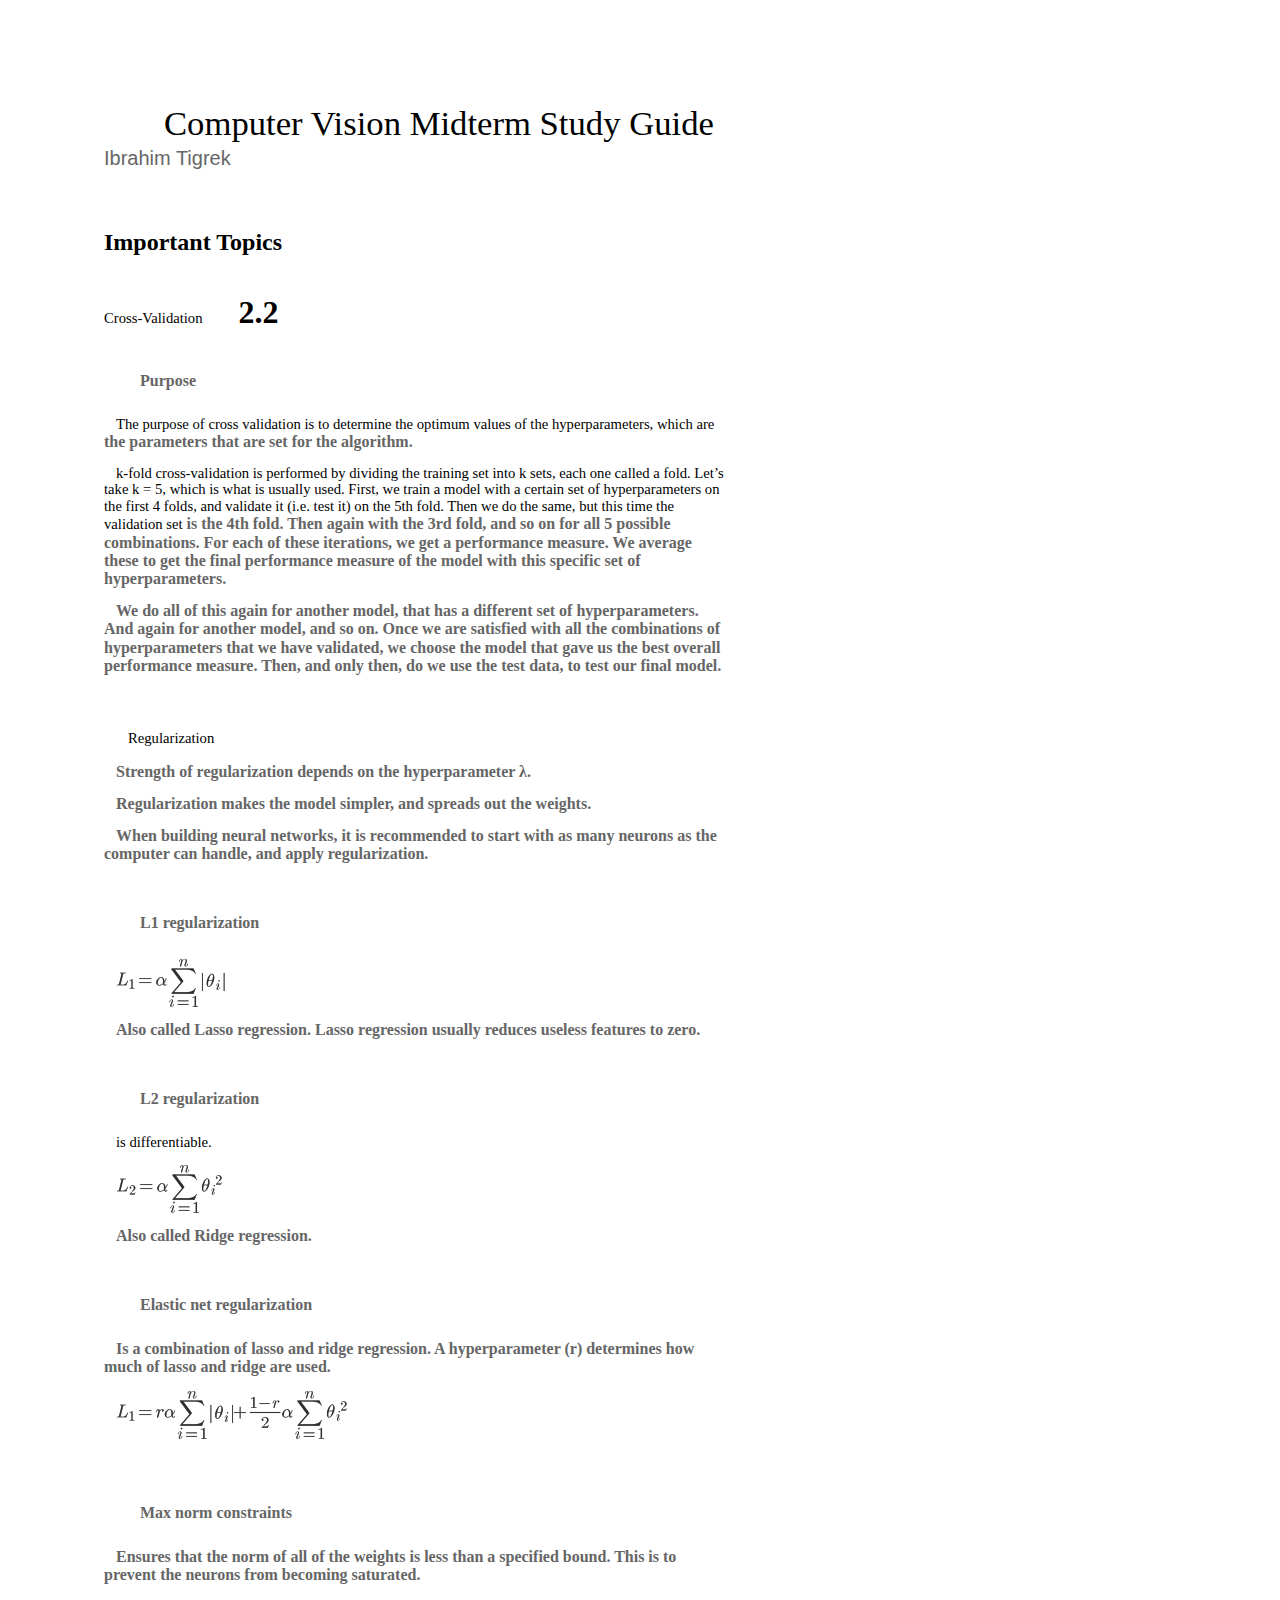
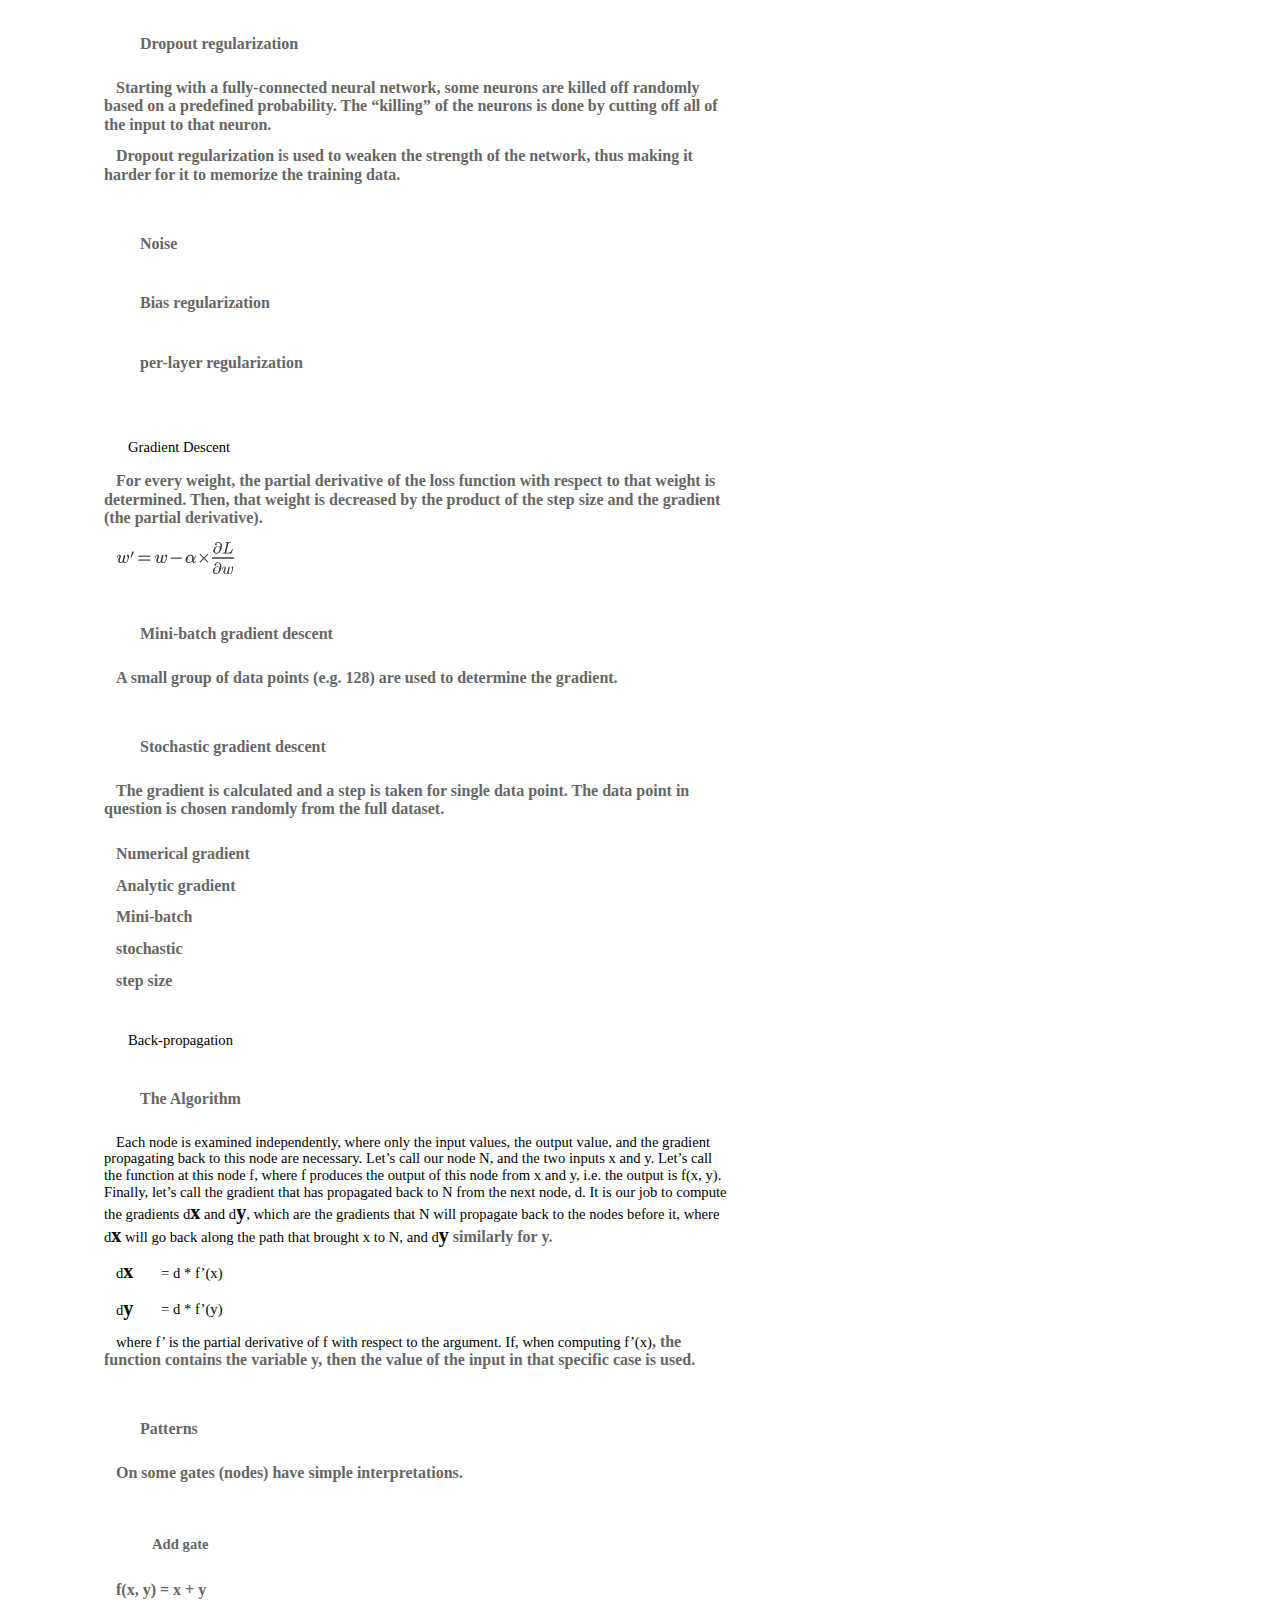
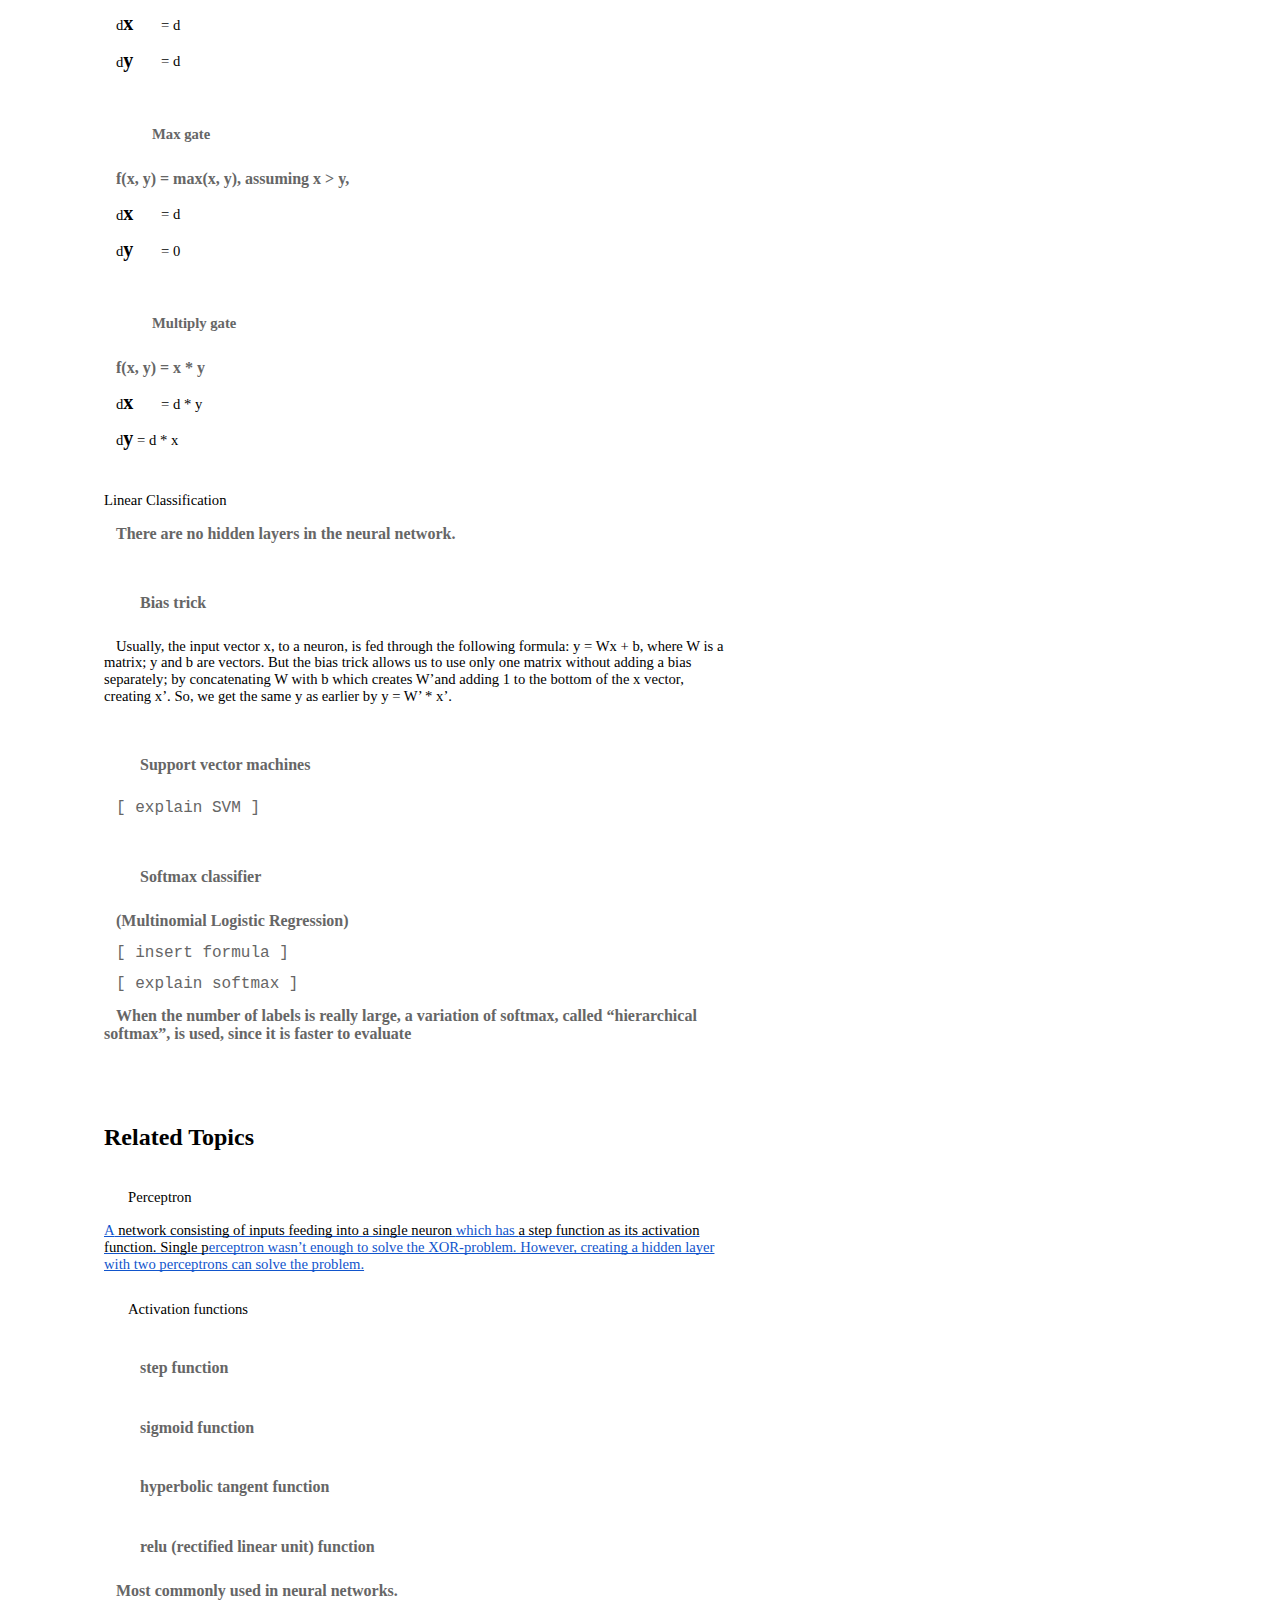
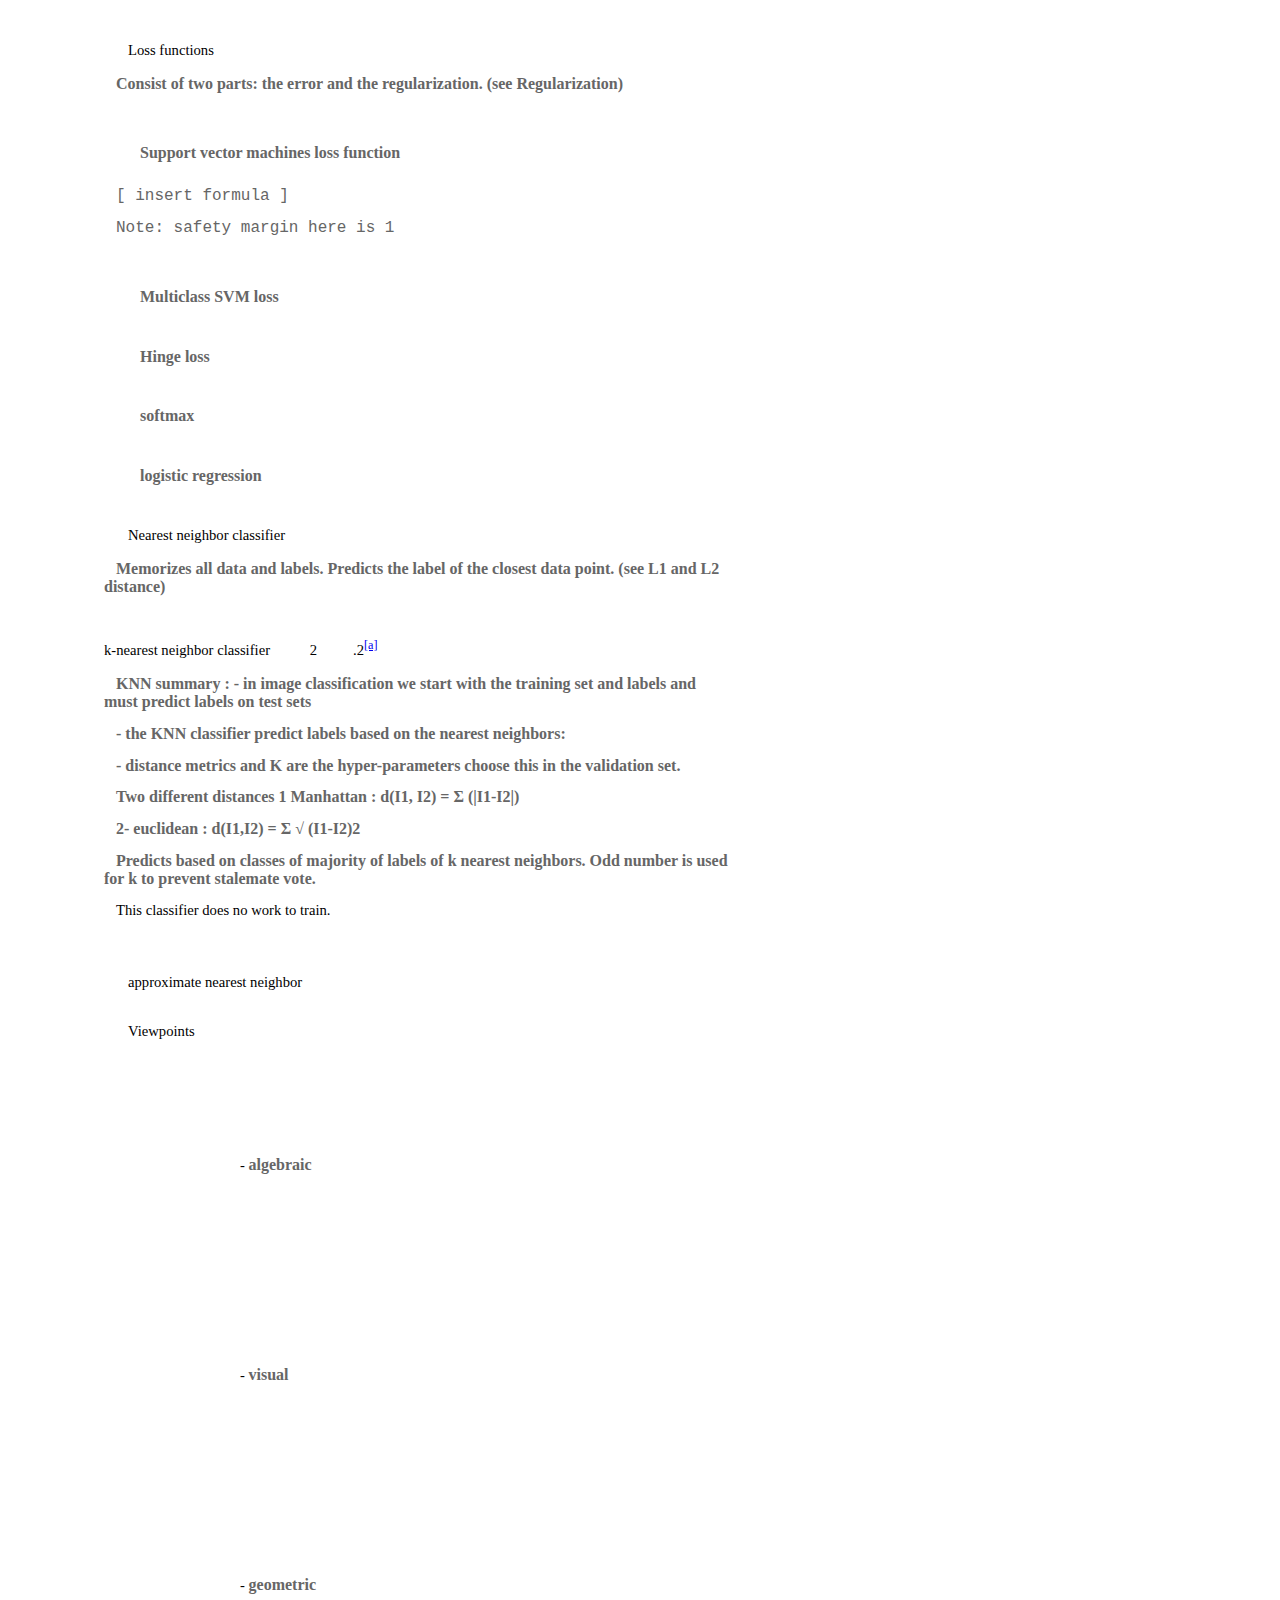
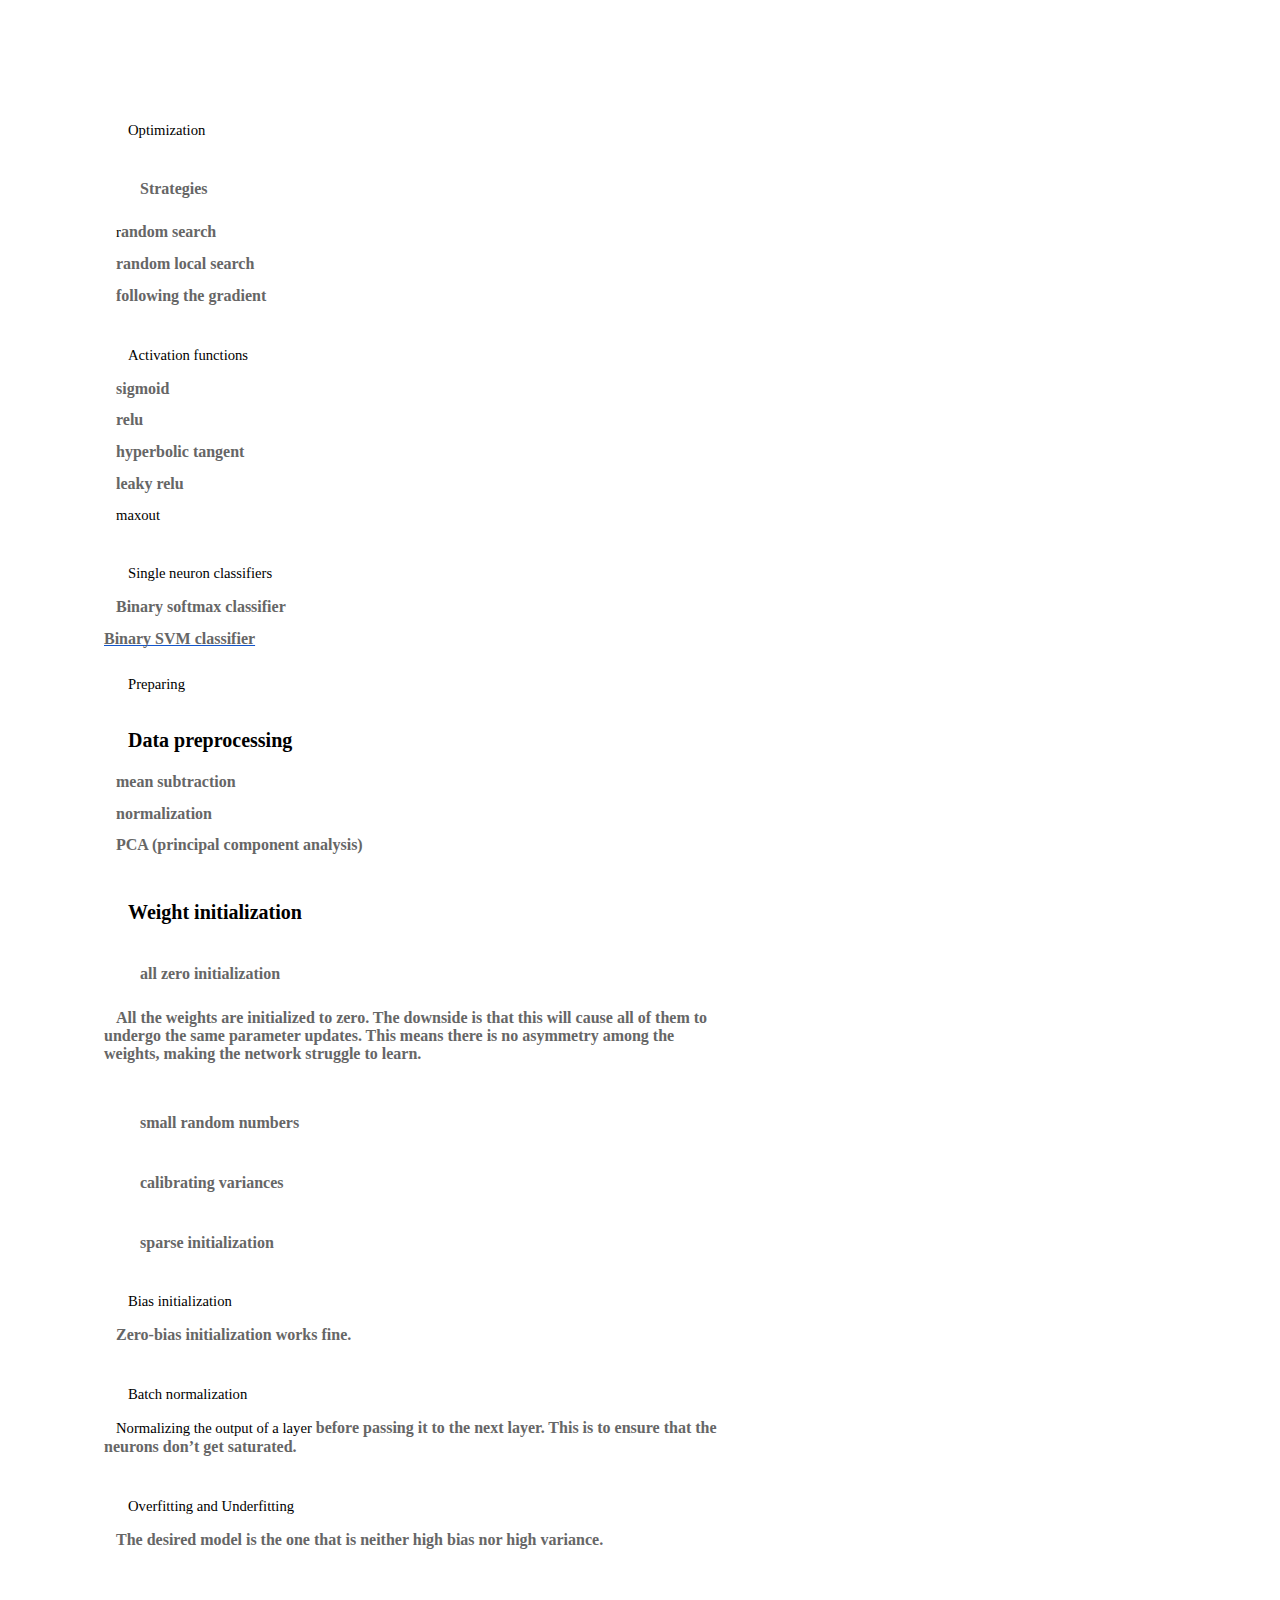
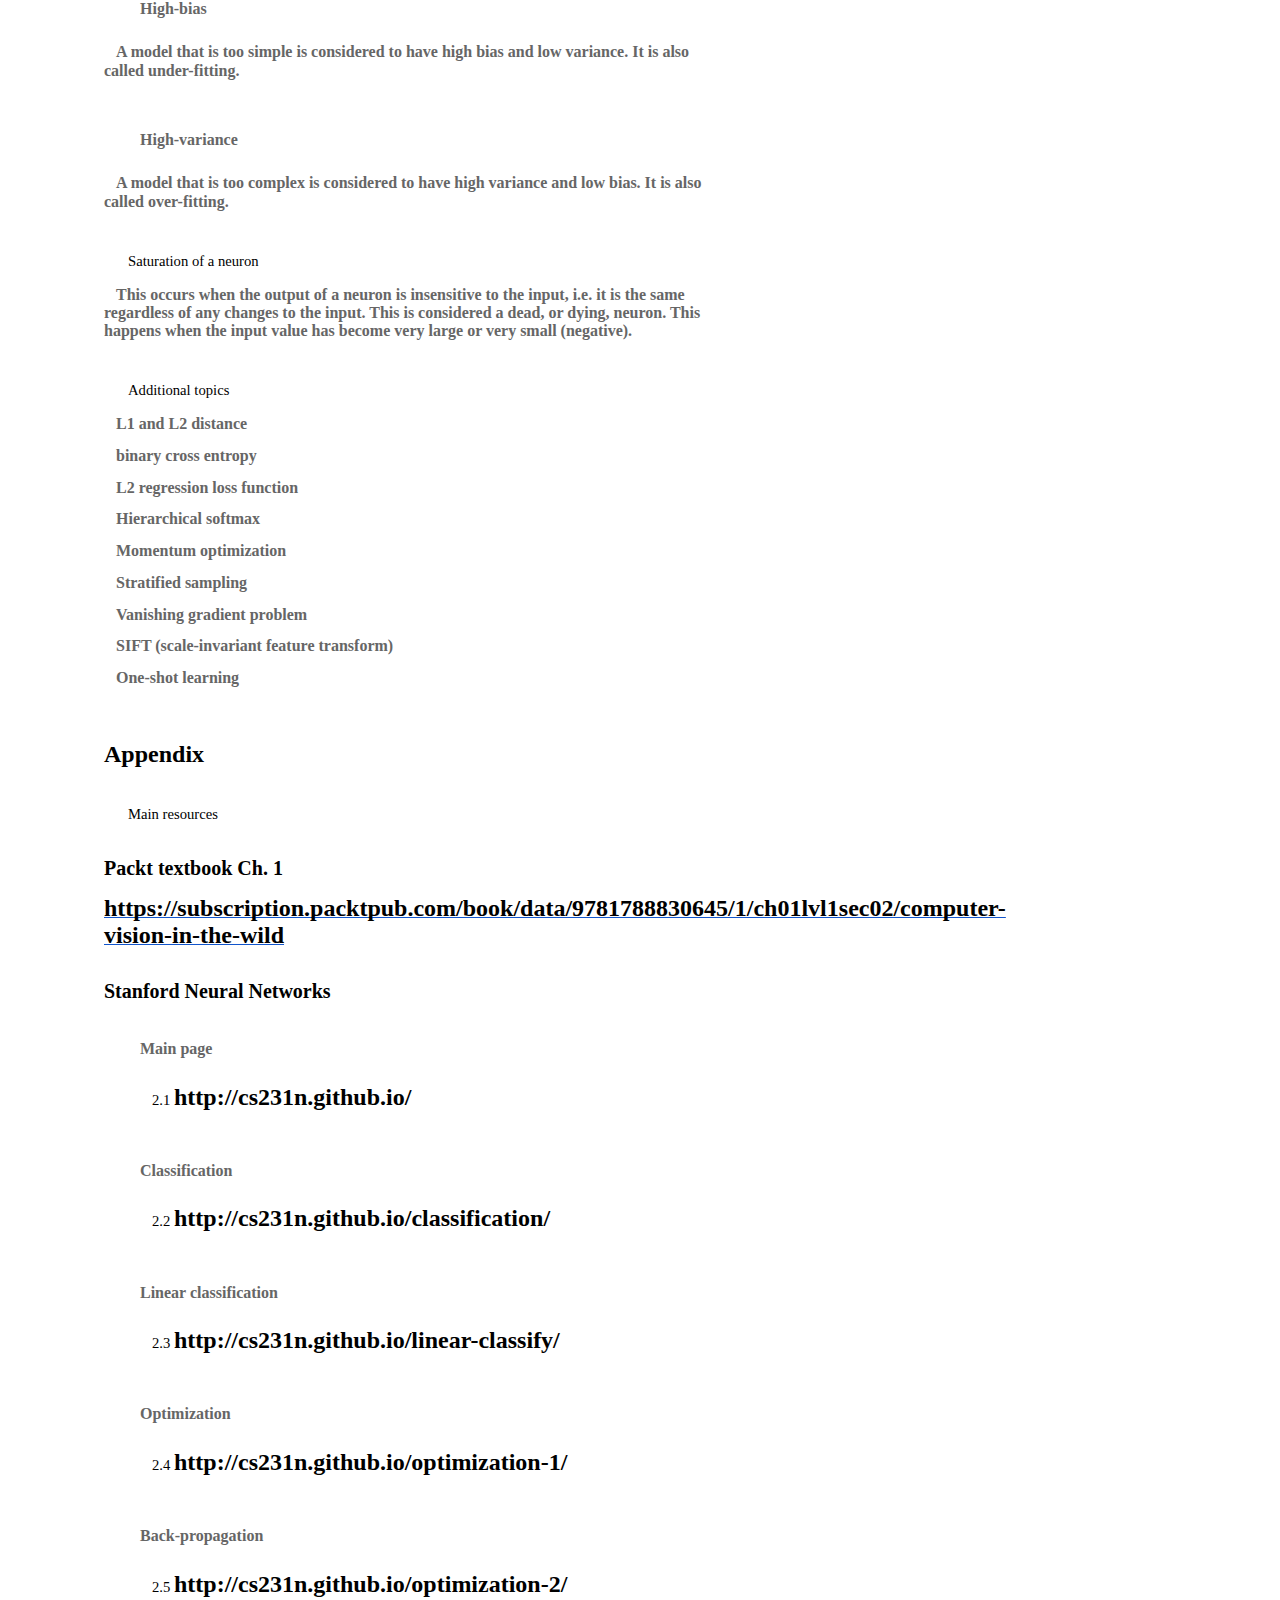
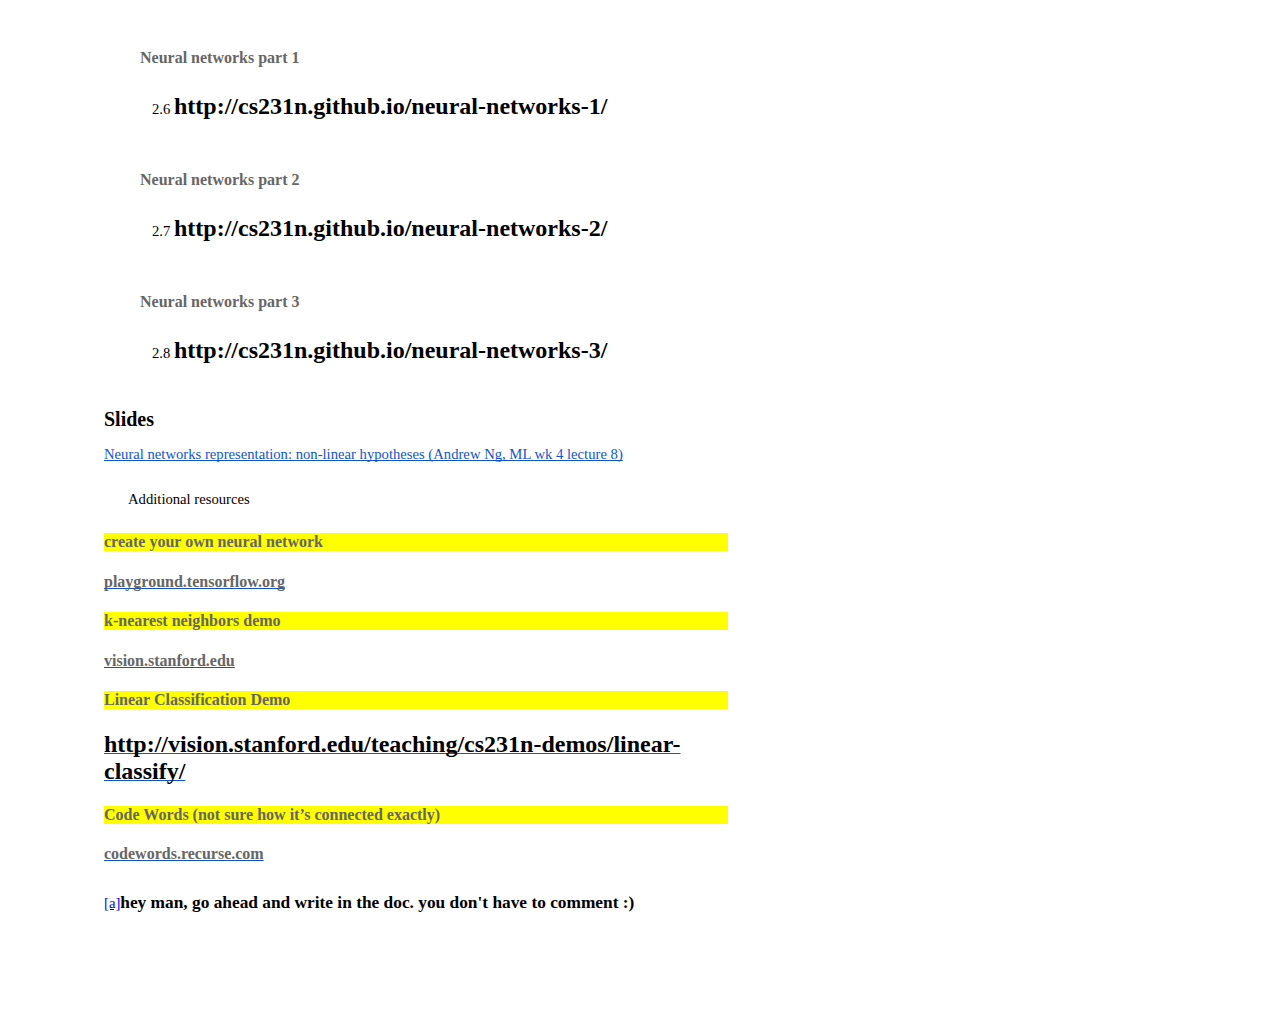
==== commit 7be38721: "updated index.html, added formulas" ====
--- a/CVMidterm.html
+++ b/CVMidterm.html
@@ -9,166 +9,206 @@
 </head>
 
 <body class="c27">
-    <p class="c25 title" id="h.af2d0hbx4i0d"><span class="c22 c29">Computer Vision Midterm Study Guide</span></p>
-    <p class="c18 subtitle"><span class="c16 c20">Ibrahim Tigrek</span></p>
-    <h1 class="c26" id="h.abbw2mu8xyt2"><span class="c14">Important Topics</span></h1>
-    <h2 class="c8" id="h.z7hkcegwwwg5"><span class="c4">Cross-Validation</span></h2>
-    <h4 class="c6" id="h.h8q0hqpuyym"><span class="c5">Purpose</span></h4>
-    <p class="c2"><span>The purpose of cross validation is t</span><span class="c1">o determine the optimum values of the hyperparameters.</span></p>
-    <p class="c2"><span>Hyperparameters are </span><span class="c1">the parameters that are set for the algorithm.</span></p>
-    <h4 class="c6" id="h.4ppdy81q9qm5"><span class="c5">k-fold cross-validation</span></h4>
-    <p class="c2"><span class="c1">k is usually 5.</span></p>
-    <p class="c2 c15"><span class="c1"></span></p>
-    <h2 class="c8" id="h.r9s32jnwg1t2"><span class="c4">Regularization</span></h2>
-    <p class="c2"><span class="c1">Strength of regularization depends on the hyperparameter &lambda;.</span></p>
-    <p class="c2"><span class="c1">Regularization makes the model simpler, and spreads out the weights.</span></p>
-    <h4 class="c6" id="h.nlfknrw5d073"><span class="c5">L1 regularization</span></h4>
-    <p class="c2"><span class="c1 c11">[ insert formula ]</span></p>
-    <p class="c2"><span class="c1">Also called Lasso regression</span></p>
-    <h4 class="c6" id="h.bygdaau62vgc"><span class="c5">L2 regularization</span></h4>
-    <p class="c2"><span>is differentiable.</span><span class="c11">&nbsp;[ insert formula ]</span></p>
-    <p class="c2"><span class="c1">Also called Ridge regression.</span></p>
-    <h4 class="c6" id="h.7h2s7e9uoife"><span class="c5">Elastic net regularization</span></h4>
-    <p class="c2"><span>Is a combination of lasso and ridge regression. A hyperparameter (r) determines how much of each regression is used. </span><span class="c11">[ insert formula ]</span></p>
-    <p class="c2 c15"><span class="c1"></span></p>
-    <p class="c2"><span class="c1">Max </span></p>
-    <p class="c2"><span class="c1">Max norm constraints</span></p>
-    <p class="c2"><span class="c1">Dropout</span></p>
-    <p class="c2"><span class="c1">Noise</span></p>
-    <p class="c2"><span class="c1">Bias regularization</span></p>
-    <p class="c2"><span class="c1">per-layer regularization</span></p>
-    <h2 class="c8" id="h.441g8zed6ppz"><span class="c4">Gradient Descent</span></h2>
-    <p class="c2"><span class="c1">For every weight, the partial derivative of that weight with respect to the loss function is determined. Then, that weight is decreased by the product of the step size and the gradient (the partial derivative).</span></p>
-    <p class="c2"><span class="c1 c11">[ insert formula of above statement ]</span></p>
-    <h4 class="c6" id="h.obubqvsecfde"><span class="c5">Mini-batch gradient descent</span></h4>
-    <p class="c2 c15"><span class="c1"></span></p>
-    <p class="c2"><span class="c1">Numerical gradient</span></p>
-    <p class="c2"><span class="c1">Analytic gradient</span></p>
-    <p class="c2"><span class="c1">Mini-batch</span></p>
-    <p class="c2"><span class="c1">stochastic</span></p>
-    <p class="c2"><span class="c1">step size</span></p>
-    <h2 class="c8" id="h.8e95tcb8x7px"><span class="c4">Back-propagation</span></h2>
-    <h2 class="c8" id="h.460fkihq20vk"><span class="c4">Linear Classification</span></h2>
-    <p class="c2"><span class="c1">There are no hidden layers in the neural network.</span></p>
-    <h4 class="c6" id="h.wirufibgya9r"><span class="c5">Bias trick</span></h4>
-    <p class="c2"><span>Usually, the input vector x, to a neuron, is fed through the following formula: </span><span class="c9">y = Wx + b</span><span>, where W is a matrix; y and b are vectors. But the bias trick allows us to use only one matrix without adding a bias separately; by concatenating W with b which creates </span><span class="c9">W&rsquo;</span><span>and adding 1 to the bottom of the x vector, creating</span><span class="c9">&nbsp;x&rsquo;.</span><span>&nbsp;So, we get the same y as earlier by</span><span class="c9">&nbsp;y = W&rsquo; * x&rsquo;.</span></p>
-    <h4 class="c6" id="h.9vn6elcnwkqb"><span class="c5">Support vector machines</span></h4>
-    <h4 class="c6" id="h.9vn6elcnwkqb-1"><span class="c5">Softmax classifier</span></h4>
-    <p class="c2"><span class="c1">(Multinomial Logistic Regression)</span></p>
-    <p class="c2"><span class="c1 c11">[ insert formula ]</span></p>
-    <p class="c2 c15"><span class="c1"></span></p>
-    <h1 class="c26" id="h.vj9f20camcvs"><span class="c14">Related Topics</span></h1>
-    <h2 class="c8" id="h.xlehv8hw21ad"><span class="c4">Perceptron</span></h2>
-    <p class="c0"><span>A</span><span class="c16 c22">&nbsp;network consisting of inputs feeding into a single neuron </span><span>which has </span><span class="c16 c22">a step function as its activation function. Single p</span><span>erceptron wasn&rsquo;t enough to solve the XOR-problem. However, creating a hidden layer with two perceptrons can solve the problem.</span></p>
-    <h2 class="c8" id="h.u3l6b5nyhh14"><span class="c4">Activation functions</span></h2>
-    <p class="c2"><span class="c1">step function</span></p>
-    <p class="c2"><span class="c1">sigmoid function</span></p>
-    <p class="c2"><span class="c1">hyperbolic tangent function</span></p>
-    <p class="c2"><span class="c1">relu (rectified linear unit) function</span></p>
-    <h2 class="c8" id="h.i98ollver278"><span class="c4">Loss functions</span></h2>
-    <p class="c2"><span class="c1">Consist of two parts: the error and the regularization. (see Regularization)</span></p>
-    <h4 class="c6" id="h.t0cv1n1czan8"><span class="c5">Support vector machines loss function</span></h4>
-    <p class="c2"><span class="c1 c11">[ insert formula ]</span></p>
-    <p class="c2"><span class="c1 c11">Note: safety margin here is 1</span></p>
-    <h4 class="c6" id="h.g3foklfps5wm"><span class="c5">Multiclass SVM loss</span></h4>
-    <h4 class="c6" id="h.g3foklfps5wm-2"><span class="c5">Hinge loss</span></h4>
-    <h4 class="c6" id="h.mhz5ssbcueo5"><span class="c5">softmax</span></h4>
-    <h4 class="c6" id="h.mhz5ssbcueo5-3"><span class="c5">logistic regression</span></h4>
-    <h2 class="c8" id="h.qdngtzlobw9f"><span class="c4">Nearest neighbor classifier</span></h2>
-    <p class="c2"><span class="c1">Memorizes all data and labels. Predicts the label of the closest data point. (see L1 and L2 distance)</span></p>
-    <h2 class="c8" id="h.qt9qbjyo8ex0"><span>k-nearest neighbor classifier </span><span class="c21 c22 c24">2.1</span></h2>
-    <p class="c2"><span class="c1">Predicts based on classes of majority of labels of k nearest neighbors. Odd number is used for k to prevent stalemate vote.</span></p>
-    <p class="c2"><span class="c1">This classifier does no work to train.</span></p>
-    <h4 class="c6" id="h.2eamij9z248u"><span class="c5">L1, L2 distances</span></h4>
-    <p class="c2"><span class="c1">L1 distance: [ insert formula ]</span></p>
-    <p class="c2"><span class="c1">L2 distance: [ insert formula ]</span></p>
-    <p class="c2"><span class="c1">approximate nearest neighbor</span></p>
-    <h2 class="c8" id="h.o0pqsn0uu7d"><span class="c4">Viewpoints</span></h2>
-    <ul class="c19 lst-kix_hhnnp2o6wu1x-0 start">
-        <li class="c23"><span class="c1">algebraic</span></li>
-        <li class="c23"><span class="c1">visual</span></li>
-        <li class="c23"><span class="c1">geometric</span></li>
+    <p class="c37 title" id="h.af2d0hbx4i0d"><span class="c26 c38">Computer Vision Midterm Study Guide</span></p>
+    <p class="c35 subtitle"><span class="c18">Ibrahim Tigrek</span></p>
+    <h1 class="c31" id="h.abbw2mu8xyt2"><span class="c21">Important Topics</span></h1>
+    <h2 class="c1" id="h.z7hkcegwwwg5"><span>Cross-Validation</span><span class="c29 c12">2.2</span></h2>
+    <h4 class="c8" id="h.h8q0hqpuyym"><span class="c2">Purpose</span></h4>
+    <p class="c0"><span>The purpose of cross validation is t</span><span>o determine the optimum values of the hyperparameters, which are </span><span class="c5">the parameters that are set for the algorithm.</span></p>
+    <p class="c0"><span>k-</span><span>fold cross-validation is performed by dividing the training set into k sets, each one called a fold. Let&rsquo;s take k = 5, which is what is usually used. First, we train a model with a certain set of hyperparameters on the first 4 folds, and validate it (i.e. test it) on the 5th fold. Then we do the same, but this time the </span><span class="c25">validation set</span><span class="c5">&nbsp;is the 4th fold. Then again with the 3rd fold, and so on for all 5 possible combinations. For each of these iterations, we get a performance measure. We average these to get the final performance measure of the model with this specific set of hyperparameters.</span></p>
+    <p class="c0"><span class="c5">We do all of this again for another model, that has a different set of hyperparameters. And again for another model, and so on. Once we are satisfied with all the combinations of hyperparameters that we have validated, we choose the model that gave us the best overall performance measure. Then, and only then, do we use the test data, to test our final model.</span></p>
+    <p class="c0 c13"><span class="c5"></span></p>
+    <h2 class="c1" id="h.r9s32jnwg1t2"><span class="c6">Regularization</span></h2>
+    <p class="c0"><span class="c5">Strength of regularization depends on the hyperparameter &lambda;.</span></p>
+    <p class="c0"><span class="c5">Regularization makes the model simpler, and spreads out the weights.</span></p>
+    <p class="c0"><span class="c5">When building neural networks, it is recommended to start with as many neurons as the computer can handle, and apply regularization.</span></p>
+    <h4 class="c8" id="h.nlfknrw5d073"><span class="c2">L1 regularization</span></h4>
+    <p class="c0"><img src="images/image1.png"></p>
+    <p class="c0"><span class="c5">Also called Lasso regression. Lasso regression usually reduces useless features to zero.</span></p>
+    <h4 class="c8" id="h.bygdaau62vgc"><span class="c2">L2 regularization</span></h4>
+    <p class="c0"><span>is differentiable.</span></p>
+    <p class="c0"><img src="images/image2.png"></p>
+    <p class="c0"><span class="c5">Also called Ridge regression.</span></p>
+    <h4 class="c8" id="h.7h2s7e9uoife"><span class="c2">Elastic net regularization</span></h4>
+    <p class="c0"><span class="c5">Is a combination of lasso and ridge regression. A hyperparameter (r) determines how much of lasso and ridge are used. </span></p>
+    <p class="c0"><img src="images/image3.png"></p>
+    <p class="c0 c13"><span class="c5"></span></p>
+    <h4 class="c8" id="h.hv0e50arnb62"><span class="c2">Max norm constraints</span></h4>
+    <p class="c0"><span class="c5">Ensures that the norm of all of the weights is less than a specified bound. This is to prevent the neurons from becoming saturated.</span></p>
+    <h4 class="c8" id="h.r1tdi9pfjerc"><span class="c2">Dropout regularization</span></h4>
+    <p class="c0"><span class="c5">Starting with a fully-connected neural network, some neurons are killed off randomly based on a predefined probability. The &ldquo;killing&rdquo; of the neurons is done by cutting off all of the input to that neuron.</span></p>
+    <p class="c0"><span class="c5">Dropout regularization is used to weaken the strength of the network, thus making it harder for it to memorize the training data.</span></p>
+    <h4 class="c8" id="h.ns610z1abd2l"><span class="c2">Noise</span></h4>
+    <h4 class="c8" id="h.ns610z1abd2l-1"><span class="c2">Bias regularization</span></h4>
+    <h4 class="c8" id="h.ns610z1abd2l-2"><span class="c2">per-layer regularization</span></h4>
+    <p class="c0 c13"><span class="c5"></span></p>
+    <h2 class="c1" id="h.441g8zed6ppz"><span class="c6">Gradient Descent</span></h2>
+    <p class="c0"><span class="c5">For every weight, the partial derivative of the loss function with respect to that weight is determined. Then, that weight is decreased by the product of the step size and the gradient (the partial derivative).</span></p>
+    <p class="c0"><img src="images/image4.png"></p>
+    <h4 class="c8" id="h.obubqvsecfde"><span class="c2">Mini-batch gradient descent</span></h4>
+    <p class="c0"><span class="c5">A small group of data points (e.g. 128) are used to determine the gradient.</span></p>
+    <h4 class="c8" id="h.dy6v9bqvexpv"><span class="c2">Stochastic gradient descent</span></h4>
+    <p class="c0"><span class="c5">The gradient is calculated and a step is taken for single data point. The data point in question is chosen randomly from the full dataset.</span></p>
+    <p class="c0 c13"><span class="c5"></span></p>
+    <p class="c0"><span class="c5">Numerical gradient</span></p>
+    <p class="c0"><span class="c5">Analytic gradient</span></p>
+    <p class="c0"><span class="c5">Mini-batch</span></p>
+    <p class="c0"><span class="c5">stochastic</span></p>
+    <p class="c0"><span class="c5">step size</span></p>
+    <h2 class="c1" id="h.8e95tcb8x7px"><span class="c6">Back-propagation</span></h2>
+    <h4 class="c8" id="h.a642lt558l5g"><span class="c2">The Algorithm</span></h4>
+    <p class="c0"><span>Each node is examined independently, where only the input values, the output value, and the gradient propagating back to this node are necessary. Let&rsquo;s call our node N, and the two inputs x and y. Let&rsquo;s call the function at this node f, where f produces the output of this node from x and y, i.e. the output is f(x, y). Finally, let&rsquo;s call the gradient that has propagated back to N from the next node, d. It is our job to compute the gradients d</span><span class="c4">x</span><span>&nbsp;and d</span><span class="c4">y</span><span>, which are the gradients that N will propagate back to the nodes before it, where d</span><span class="c4">x</span><span>&nbsp;will go back along the path that brought x to N, and d</span><span class="c4">y</span><span class="c5">&nbsp;similarly for y.</span></p>
+    <p class="c0"><span class="c10">d</span><span class="c10 c4">x</span><span class="c3">&nbsp;= d * f&rsquo;(x)</span></p>
+    <p class="c0"><span class="c10">d</span><span class="c10 c4">y</span><span class="c3">&nbsp;= d * f&rsquo;(y)</span></p>
+    <p class="c0"><span>where </span><span class="c10">f&rsquo; </span><span>is the partial derivative of f with respect to the argument. If, when computing </span><span class="c10">f&rsquo;(x)</span><span class="c5">, the function contains the variable y, then the value of the input in that specific case is used.</span></p>
+    <h4 class="c8" id="h.a9thrik9xptw"><span class="c2">Patterns</span></h4>
+    <p class="c0"><span class="c5">On some gates (nodes) have simple interpretations.</span></p>
+    <h5 class="c15" id="h.99dlv3tzqom9"><span class="c23">Add gate</span></h5>
+    <p class="c0"><span class="c5">f(x, y) = x + y</span></p>
+    <p class="c0"><span class="c10">d</span><span class="c10 c4">x</span><span class="c3">&nbsp;= d</span></p>
+    <p class="c0"><span class="c10">d</span><span class="c10 c4">y</span><span class="c3">&nbsp;= d</span></p>
+    <h5 class="c15" id="h.2etqda1u6txk"><span class="c23">Max gate</span></h5>
+    <p class="c0"><span class="c5">f(x, y) = max(x, y), assuming x &gt; y,</span></p>
+    <p class="c0"><span class="c10">d</span><span class="c10 c4">x</span><span class="c3">&nbsp;= d</span></p>
+    <p class="c0"><span class="c10">d</span><span class="c10 c4">y</span><span class="c3">&nbsp;= 0</span></p>
+    <h5 class="c15" id="h.2ysxt030sj3t"><span class="c23">Multiply gate</span></h5>
+    <p class="c0"><span class="c5">f(x, y) = x * y</span></p>
+    <p class="c0"><span class="c10">d</span><span class="c10 c4">x</span><span class="c3">&nbsp;= d * y</span></p>
+    <p class="c0"><span class="c10">d</span><span class="c10 c4">y</span><span class="c10">&nbsp;= d * x</span></p>
+    <h2 class="c1" id="h.460fkihq20vk"><span>Linear Classification</span></h2>
+    <p class="c0"><span class="c5">There are no hidden layers in the neural network.</span></p>
+    <h4 class="c8" id="h.wirufibgya9r"><span class="c2">Bias trick</span></h4>
+    <p class="c0"><span>Usually, the input vector x, to a neuron, is fed through the following formula: </span><span class="c10">y = Wx + b</span><span>, where W is a matrix; y and b are vectors. But the bias trick allows us to use only one matrix without adding a bias separately; by concatenating W with b which creates </span><span class="c10">W&rsquo;</span><span>and adding 1 to the bottom of the x vector, creating</span><span class="c10">&nbsp;x&rsquo;.</span><span>&nbsp;So, we get the same y as earlier by</span><span class="c10">&nbsp;y = W&rsquo; * x&rsquo;.</span></p>
+    <h4 class="c8" id="h.3ncfkxhvl7tz"><span class="c2">Support vector machines</span></h4>
+    <p class="c0"><span class="c5 c9">[ explain SVM ]</span></p>
+    <h4 class="c8" id="h.9vn6elcnwkqb"><span class="c2">Softmax classifier</span></h4>
+    <p class="c0"><span class="c5">(Multinomial Logistic Regression)</span></p>
+    <p class="c0"><span class="c5 c9">[ insert formula ]</span></p>
+    <p class="c0"><span class="c5 c9">[ explain softmax ]</span></p>
+    <p class="c0"><span class="c5">When the number of labels is really large, a variation of softmax, called &ldquo;hierarchical softmax&rdquo;, is used, since it is faster to evaluate</span></p>
+    <p class="c0 c13"><span class="c5 c9"></span></p>
+    <p class="c0 c13"><span class="c5"></span></p>
+    <h1 class="c31" id="h.vj9f20camcvs"><span class="c21">Related Topics</span></h1>
+    <h2 class="c1" id="h.xlehv8hw21ad"><span class="c6">Perceptron</span></h2>
+    <p class="c7"><span>A</span><span class="c22">&nbsp;network consisting of inputs feeding into a single neuron </span><span>which has </span><span class="c22">a step function as its activation function. Single p</span><span>erceptron wasn&rsquo;t enough to solve the XOR-problem. However, creating a hidden layer with two perceptrons can solve the problem.</span></p>
+    <h2 class="c1" id="h.u3l6b5nyhh14"><span class="c6">Activation functions</span></h2>
+    <h4 class="c8" id="h.34edzig8hemd"><span class="c2">step function</span></h4>
+    <h4 class="c8" id="h.34edzig8hemd-3"><span class="c2">sigmoid function</span></h4>
+    <h4 class="c8" id="h.34edzig8hemd-4"><span class="c2">hyperbolic tangent function</span></h4>
+    <h4 class="c8" id="h.75wcoj949i5w"><span class="c2">relu (rectified linear unit) function</span></h4>
+    <p class="c0"><span class="c5">Most commonly used in neural networks.</span></p>
+    <h2 class="c1" id="h.i98ollver278"><span class="c6">Loss functions</span></h2>
+    <p class="c0"><span class="c5">Consist of two parts: the error and the regularization. (see Regularization)</span></p>
+    <h4 class="c8" id="h.t0cv1n1czan8"><span class="c2">Support vector machines loss function</span></h4>
+    <p class="c0"><span class="c5 c9">[ insert formula ]</span></p>
+    <p class="c0"><span class="c5 c9">Note: safety margin here is 1</span></p>
+    <h4 class="c8" id="h.g3foklfps5wm"><span class="c2">Multiclass SVM loss</span></h4>
+    <h4 class="c8" id="h.g3foklfps5wm-5"><span class="c2">Hinge loss</span></h4>
+    <h4 class="c8" id="h.mhz5ssbcueo5"><span class="c2">softmax</span></h4>
+    <h4 class="c8" id="h.mhz5ssbcueo5-6"><span class="c2">logistic regression</span></h4>
+    <h2 class="c1" id="h.qdngtzlobw9f"><span class="c6">Nearest neighbor classifier</span></h2>
+    <p class="c0"><span class="c5">Memorizes all data and labels. Predicts the label of the closest data point. (see L1 and L2 distance)</span></p>
+    <h2 class="c1" id="h.qt9qbjyo8ex0"><span>k-nearest neighbor classifier </span><span class="c12">2</span><span class="c12">.2</span><sup><a href="#cmnt1" id="cmnt_ref1">[a]</a></sup></h2>
+    <p class="c0"><span class="c5">KNN summary : - in image classification we start with the training set and labels and must predict labels on test sets</span></p>
+    <p class="c0"><span class="c5">- the KNN classifier predict labels based on the nearest neighbors:</span></p>
+    <p class="c0"><span class="c5">- distance metrics and K are the hyper-parameters choose this in the validation set.</span></p>
+    <p class="c0"><span class="c5">Two different distances 1 Manhattan : d(I1, I2) = &Sigma; (|I1-I2|)</span></p>
+    <p class="c0"><span class="c5">2- euclidean : d(I1,I2) = &Sigma; &radic; (I1-I2)2</span></p>
+    <p class="c0"><span class="c5">Predicts based on classes of majority of labels of k nearest neighbors. Odd number is used for k to prevent stalemate vote.</span></p>
+    <p class="c0"><span>This classifier does no work to train.</span></p>
+    <p class="c0 c13"><span class="c5"></span></p>
+    <h2 class="c1" id="h.ljjiaff9bjy6"><span class="c6">approximate nearest neighbor</span></h2>
+    <h2 class="c1" id="h.o0pqsn0uu7d"><span class="c6">Viewpoints</span></h2>
+    <ul class="c34 lst-kix_hhnnp2o6wu1x-0 start">
+        <li class="c27"><span class="c5">algebraic</span></li>
+        <li class="c27"><span class="c5">visual</span></li>
+        <li class="c27"><span class="c5">geometric</span></li>
     </ul>
-    <h2 class="c8" id="h.xswomyqns3tx"><span class="c4">Loss functions</span></h2>
-    <ul class="c19 lst-kix_mbzrtzx2wb9v-0 start">
-        <li class="c15 c23"><span class="c1"></span></li>
-    </ul>
-    <h2 class="c12" id="h.s6d5od5pkzlu"><span class="c4">Optimization</span></h2>
-    <h4 class="c6" id="h.c5re9lng8m7i"><span class="c5">Strategies</span></h4>
-    <p class="c2"><span>r</span><span class="c1">andom search</span></p>
-    <p class="c2"><span class="c1">random local search</span></p>
-    <p class="c2"><span class="c1">following the gradient</span></p>
-    <h2 class="c8" id="h.ekdtc5tubypw"><span class="c4">Activation functions</span></h2>
-    <p class="c2"><span class="c1">sigmoid</span></p>
-    <p class="c2"><span class="c1">relu</span></p>
-    <p class="c2"><span class="c1">hyperbolic tangent</span></p>
-    <p class="c2"><span class="c1">leaky relu</span></p>
-    <p class="c2"><span>maxout</span></p>
-    <h2 class="c8" id="h.8x454o2fohmq"><span class="c4">Single neuron classifiers</span></h2>
-    <p class="c2"><span class="c1">Binary softmax classifier</span></p>
-    <p class="c0"><span class="c1">Binary SVM classifier</span></p>
-    <h2 class="c8" id="h.7ju9njl5475l"><span class="c4">Preparing</span></h2>
-    <h4 class="c3" id="h.5k3i3zsc20uw"><span class="c5">Data preprocessing</span></h4>
-    <p class="c2"><span class="c1">mean subtraction</span></p>
-    <p class="c2"><span class="c1">normalization</span></p>
-    <p class="c2"><span class="c1">PCA</span></p>
-    <h4 class="c3" id="h.n8u481e84pk6"><span class="c5">Weight initialization</span></h4>
-    <p class="c2"><span class="c1">all zero initialization</span></p>
-    <p class="c2"><span class="c1">small random numbers</span></p>
-    <p class="c2"><span class="c1">calibrating variances</span></p>
-    <p class="c2"><span class="c1">sparse initialization</span></p>
-    <p class="c2"><span class="c1">bias initialization</span></p>
-    <p class="c2"><span class="c1">Batch normalization</span></p>
-    <h2 class="c12" id="h.dtp51kmgxf13"><span class="c4">Overfitting and Underfitting</span></h2>
-    <p class="c2"><span class="c1">High-bias</span></p>
-    <p class="c2"><span class="c1">High-variance</span></p>
-    <h2 class="c8" id="h.dt7nchdtvn2a"><span class="c4">Additional topics</span></h2>
-    <p class="c2"><span class="c1">L1 and L2 distance</span></p>
-    <p class="c2"><span class="c1">binary cross entropy</span></p>
-    <p class="c2"><span class="c1">L2 regression loss function</span></p>
-    <p class="c2"><span class="c1">Hierarchical softmax</span></p>
-    <p class="c2"><span class="c1">Momentum optimization</span></p>
-    <p class="c2"><span class="c1">Stratified sampling</span></p>
-    <p class="c2"><span class="c1">Vanishing gradient problem</span></p>
-    <p class="c2"><span class="c1">SIFT (scale-invariant feature transform)</span></p>
-    <p class="c2 c15"><span class="c1"></span></p>
-    <h1 class="c26" id="h.7jwdpdkaxu4t"><span class="c14">Appendix</span></h1>
-    <h2 class="c8" id="h.se5mth9nayk6"><span class="c4">Main resources</span></h2>
-    <h3 class="c13" id="h.j5ase9f9gh05"><span class="c17">Packt textbook Ch. 1 </span></h3>
-    <p class="c0"><span class="c7 c16"><a class="c10" href="https://www.google.com/url?q=https://subscription.packtpub.com/book/data/9781788830645/1/ch01lvl1sec02/computer-vision-in-the-wild&amp;sa=D&amp;ust=1574266320602000">https://subscription.packtpub.com/book/data/9781788830645/1/ch01lvl1sec02/computer-vision-in-the-wild</a></span></p>
-    <h3 class="c13" id="h.d3xip9nt8msq"><span class="c17">Stanford Neural Networks</span></h3>
-    <h4 class="c6" id="h.o9b4myvpyvxc"><span class="c5">Main page</span></h4>
-    <p class="c2"><span class="c21">2.1</span><span>&nbsp;</span><span class="c7"><a class="c10" href="https://www.google.com/url?q=http://cs231n.github.io/&amp;sa=D&amp;ust=1574266320603000">http://cs231n.github.io/</a></span></p>
-    <h4 class="c6" id="h.xj8p7u56q44h"><span class="c5">Classification</span></h4>
-    <p class="c2"><span class="c21">2.2</span><span>&nbsp;</span><span class="c7"><a class="c10" href="https://www.google.com/url?q=http://cs231n.github.io/classification/&amp;sa=D&amp;ust=1574266320604000">http://cs231n.github.io/classification/</a></span></p>
-    <h4 class="c6" id="h.cxtmt6uu70eb"><span class="c5">Linear classification</span></h4>
-    <p class="c2"><span class="c21">2.3 </span><span class="c7"><a class="c10" href="https://www.google.com/url?q=http://cs231n.github.io/linear-classify/&amp;sa=D&amp;ust=1574266320605000">http://cs231n.github.io/linear-classify/</a></span></p>
-    <h4 class="c6" id="h.og6hu97zmjo"><span class="c5">Optimization</span></h4>
-    <p class="c2"><span class="c21">2.4 </span><span class="c7"><a class="c10" href="https://www.google.com/url?q=http://cs231n.github.io/optimization-1/&amp;sa=D&amp;ust=1574266320606000">http://cs231n.github.io/optimization-1/</a></span></p>
-    <h4 class="c6" id="h.a0bztbttu3gy"><span class="c5">Back-propagation</span></h4>
-    <p class="c2"><span class="c21">2.5 </span><span class="c7"><a class="c10" href="https://www.google.com/url?q=http://cs231n.github.io/optimization-2/&amp;sa=D&amp;ust=1574266320607000">http://cs231n.github.io/optimization-2/</a></span></p>
-    <h4 class="c6" id="h.n765s5jmkrq2"><span class="c5">Neural networks part 1</span></h4>
-    <p class="c2"><span class="c21">2.6 </span><span class="c7"><a class="c10" href="https://www.google.com/url?q=http://cs231n.github.io/neural-networks-1/&amp;sa=D&amp;ust=1574266320608000">http://cs231n.github.io/neural-networks-1/</a></span></p>
-    <h4 class="c6" id="h.dhkwmbz4e6js"><span class="c5">Neural networks part 2</span></h4>
-    <p class="c2"><span class="c21">2.7 </span><span class="c7"><a class="c10" href="https://www.google.com/url?q=http://cs231n.github.io/neural-networks-2/&amp;sa=D&amp;ust=1574266320609000">http://cs231n.github.io/neural-networks-2/</a></span></p>
-    <h4 class="c6" id="h.h8r53vq8ynkt"><span class="c5">Neural networks part 3</span></h4>
-    <p class="c2"><span class="c21">2.8 </span><span class="c7"><a class="c10" href="https://www.google.com/url?q=http://cs231n.github.io/neural-networks-3/&amp;sa=D&amp;ust=1574266320610000">http://cs231n.github.io/neural-networks-3/</a></span></p>
-    <h3 class="c13" id="h.j3nb1l2cuezs"><span class="c17">Slides</span></h3>
-    <p class="c0"><span>Neural networks representation: non-linear hypotheses (Andrew Ng, ML wk 4 lecture 8)</span></p>
-    <h2 class="c8" id="h.x88b8s9lxwn5"><span class="c4">Additional resources</span></h2>
-    <h4 class="c3" id="h.s6sc9sy44g3e"><span class="c5">create your own neural network</span></h4>
-    <p class="c0"><span class="c1">playground.tensorflow.org</span></p>
-    <h4 class="c3" id="h.qxl6s05ast2l"><span class="c5">k-nearest neighbors demo</span></h4>
-    <p class="c0"><span class="c1">vision.stanford.edu</span></p>
-    <h4 class="c3" id="h.wv6enpe6t7r1"><span class="c5">Linear Classification Demo</span></h4>
-    <p class="c0"><span class="c7 c16"><a class="c10" href="https://www.google.com/url?q=http://vision.stanford.edu/teaching/cs231n-demos/linear-classify/&amp;sa=D&amp;ust=1574266320613000">http://vision.stanford.edu/teaching/cs231n-demos/linear-classify/</a></span></p>
-    <h4 class="c3" id="h.xybo2n6f742e"><span class="c5">Code Words (not sure how it&rsquo;s connected exactly)</span></h4>
-    <p class="c0"><span class="c1">codewords.recurse.com</span></p>
-    <h2 class="c12" id="h.29ls60ead64h"><span class="c4">Additional Topics</span></h2>
-    <p class="c0"><span class="c1">One-shot learning</span></p>
-    <p class="c0"><span class="c1">Neuron saturation</span></p>
+    <h2 class="c16" id="h.s6d5od5pkzlu"><span class="c6">Optimization</span></h2>
+    <h4 class="c8" id="h.c5re9lng8m7i"><span class="c2">Strategies</span></h4>
+    <p class="c0"><span>r</span><span class="c5">andom search</span></p>
+    <p class="c0"><span class="c5">random local search</span></p>
+    <p class="c0"><span class="c5">following the gradient</span></p>
+    <h2 class="c1" id="h.ekdtc5tubypw"><span class="c6">Activation functions</span></h2>
+    <p class="c0"><span class="c5">sigmoid</span></p>
+    <p class="c0"><span class="c5">relu</span></p>
+    <p class="c0"><span class="c5">hyperbolic tangent</span></p>
+    <p class="c0"><span class="c5">leaky relu</span></p>
+    <p class="c0"><span>maxout</span></p>
+    <h2 class="c1" id="h.8x454o2fohmq"><span class="c6">Single neuron classifiers</span></h2>
+    <p class="c0"><span class="c5">Binary softmax classifier</span></p>
+    <p class="c7"><span class="c5">Binary SVM classifier</span></p>
+    <h2 class="c1" id="h.7ju9njl5475l"><span class="c6">Preparing</span></h2>
+    <h2 class="c30" id="h.5k3i3zsc20uw"><span class="c6">Data preprocessing</span></h2>
+    <p class="c0"><span class="c5">mean subtraction</span></p>
+    <p class="c0"><span class="c5">normalization</span></p>
+    <p class="c0"><span class="c5">PCA (principal component analysis)</span></p>
+    <h2 class="c30" id="h.n8u481e84pk6"><span class="c6">Weight initialization</span></h2>
+    <h4 class="c8" id="h.8yjwux8cr6b5"><span class="c2">all zero initialization</span></h4>
+    <p class="c0"><span class="c5">All the weights are initialized to zero. The downside is that this will cause all of them to undergo the same parameter updates. This means there is no asymmetry among the weights, making the network struggle to learn.</span></p>
+    <h4 class="c8" id="h.2c5acm7or6c7"><span class="c2">small random numbers</span></h4>
+    <h4 class="c8" id="h.1mxrye7qj82z"><span class="c2">calibrating variances</span></h4>
+    <h4 class="c8" id="h.1mxrye7qj82z-7"><span class="c2">sparse initialization</span></h4>
+    <h2 class="c1" id="h.l6e9b9ing0hj"><span class="c6">Bias initialization</span></h2>
+    <p class="c0"><span class="c5">Zero-bias initialization works fine.</span></p>
+    <h2 class="c1" id="h.1mxrye7qj82z-8"><span class="c6">Batch normalization</span></h2>
+    <p class="c0"><span>Normalizing the output of a </span><span>layer</span><span class="c5">&nbsp;before passing it to the next layer. This is to ensure that the neurons don&rsquo;t get saturated.</span></p>
+    <h2 class="c16" id="h.dtp51kmgxf13"><span class="c6">Overfitting and Underfitting</span></h2>
+    <p class="c0"><span class="c5">The desired model is the one that is neither high bias nor high variance.</span></p>
+    <h4 class="c8" id="h.ezjt1trs5k1b"><span class="c2">High-bias</span></h4>
+    <p class="c0"><span class="c5">A model that is too simple is considered to have high bias and low variance. It is also called under-fitting.</span></p>
+    <h4 class="c8" id="h.lzb4ugqwfjyz"><span class="c2">High-variance</span></h4>
+    <p class="c0"><span class="c5">A model that is too complex is considered to have high variance and low bias. It is also called over-fitting.</span></p>
+    <h2 class="c1" id="h.53sil47c1hok"><span class="c6">Saturation of a neuron</span></h2>
+    <p class="c0"><span class="c5">This occurs when the output of a neuron is insensitive to the input, i.e. it is the same regardless of any changes to the input. This is considered a dead, or dying, neuron. This happens when the input value has become very large or very small (negative).</span></p>
+    <h2 class="c1" id="h.dt7nchdtvn2a"><span class="c6">Additional topics</span></h2>
+    <p class="c0"><span class="c5">L1 and L2 distance</span></p>
+    <p class="c0"><span class="c5">binary cross entropy</span></p>
+    <p class="c0"><span class="c5">L2 regression loss function</span></p>
+    <p class="c0"><span class="c5">Hierarchical softmax</span></p>
+    <p class="c0"><span class="c5">Momentum optimization</span></p>
+    <p class="c0"><span class="c5">Stratified sampling</span></p>
+    <p class="c0"><span class="c5">Vanishing gradient problem</span></p>
+    <p class="c0"><span class="c5">SIFT (scale-invariant feature transform)</span></p>
+    <p class="c0"><span class="c5">One-shot learning</span></p>
+    <h1 class="c31" id="h.7jwdpdkaxu4t"><span class="c21">Appendix</span></h1>
+    <h2 class="c1" id="h.se5mth9nayk6"><span class="c6">Main resources</span></h2>
+    <h3 class="c28" id="h.j5ase9f9gh05"><span class="c24">Packt textbook Ch. 1 </span></h3>
+    <p class="c7"><span class="c19"><a class="c14" href="https://www.google.com/url?q=https://subscription.packtpub.com/book/data/9781788830645/1/ch01lvl1sec02/computer-vision-in-the-wild&amp;sa=D&amp;ust=1574271993567000">https://subscription.packtpub.com/book/data/9781788830645/1/ch01lvl1sec02/computer-vision-in-the-wild</a></span></p>
+    <h3 class="c28" id="h.d3xip9nt8msq"><span class="c24">Stanford Neural Networks</span></h3>
+    <h4 class="c8" id="h.o9b4myvpyvxc"><span class="c2">Main page</span></h4>
+    <p class="c0"><span class="c12">2.1</span><span>&nbsp;</span><span class="c20"><a class="c14" href="https://www.google.com/url?q=http://cs231n.github.io/&amp;sa=D&amp;ust=1574271993568000">http://cs231n.github.io/</a></span></p>
+    <h4 class="c8" id="h.xj8p7u56q44h"><span class="c2">Classification</span></h4>
+    <p class="c0"><span class="c12">2.2</span><span>&nbsp;</span><span class="c20"><a class="c14" href="https://www.google.com/url?q=http://cs231n.github.io/classification/&amp;sa=D&amp;ust=1574271993569000">http://cs231n.github.io/classification/</a></span></p>
+    <h4 class="c8" id="h.cxtmt6uu70eb"><span class="c2">Linear classification</span></h4>
+    <p class="c0"><span class="c12">2.3 </span><span class="c20"><a class="c14" href="https://www.google.com/url?q=http://cs231n.github.io/linear-classify/&amp;sa=D&amp;ust=1574271993569000">http://cs231n.github.io/linear-classify/</a></span></p>
+    <h4 class="c8" id="h.og6hu97zmjo"><span class="c2">Optimization</span></h4>
+    <p class="c0"><span class="c12">2.4 </span><span class="c20"><a class="c14" href="https://www.google.com/url?q=http://cs231n.github.io/optimization-1/&amp;sa=D&amp;ust=1574271993570000">http://cs231n.github.io/optimization-1/</a></span></p>
+    <h4 class="c8" id="h.a0bztbttu3gy"><span class="c2">Back-propagation</span></h4>
+    <p class="c0"><span class="c12">2.5 </span><span class="c20"><a class="c14" href="https://www.google.com/url?q=http://cs231n.github.io/optimization-2/&amp;sa=D&amp;ust=1574271993571000">http://cs231n.github.io/optimization-2/</a></span></p>
+    <h4 class="c8" id="h.n765s5jmkrq2"><span class="c2">Neural networks part 1</span></h4>
+    <p class="c0"><span class="c12">2.6 </span><span class="c20"><a class="c14" href="https://www.google.com/url?q=http://cs231n.github.io/neural-networks-1/&amp;sa=D&amp;ust=1574271993571000">http://cs231n.github.io/neural-networks-1/</a></span></p>
+    <h4 class="c8" id="h.dhkwmbz4e6js"><span class="c2">Neural networks part 2</span></h4>
+    <p class="c0"><span class="c12">2.7 </span><span class="c20"><a class="c14" href="https://www.google.com/url?q=http://cs231n.github.io/neural-networks-2/&amp;sa=D&amp;ust=1574271993572000">http://cs231n.github.io/neural-networks-2/</a></span></p>
+    <h4 class="c8" id="h.h8r53vq8ynkt"><span class="c2">Neural networks part 3</span></h4>
+    <p class="c0"><span class="c12">2.8 </span><span class="c20"><a class="c14" href="https://www.google.com/url?q=http://cs231n.github.io/neural-networks-3/&amp;sa=D&amp;ust=1574271993572000">http://cs231n.github.io/neural-networks-3/</a></span></p>
+    <h3 class="c28" id="h.j3nb1l2cuezs"><span class="c24">Slides</span></h3>
+    <p class="c7"><span>Neural networks representation: non-linear hypotheses (Andrew Ng, ML wk 4 lecture 8)</span></p>
+    <h2 class="c1" id="h.x88b8s9lxwn5"><span class="c6">Additional resources</span></h2>
+    <h4 class="c11" id="h.s6sc9sy44g3e"><span class="c2">create your own neural network</span></h4>
+    <p class="c7"><span class="c5">playground.tensorflow.org</span></p>
+    <h4 class="c11" id="h.qxl6s05ast2l"><span class="c2">k-nearest neighbors demo</span></h4>
+    <p class="c7"><span class="c5">vision.stanford.edu</span></p>
+    <h4 class="c11" id="h.wv6enpe6t7r1"><span class="c2">Linear Classification Demo</span></h4>
+    <p class="c7"><span class="c19"><a class="c14" href="https://www.google.com/url?q=http://vision.stanford.edu/teaching/cs231n-demos/linear-classify/&amp;sa=D&amp;ust=1574271993573000">http://vision.stanford.edu/teaching/cs231n-demos/linear-classify/</a></span></p>
+    <h4 class="c11" id="h.xybo2n6f742e"><span class="c2">Code Words (not sure how it&rsquo;s connected exactly)</span></h4>
+    <p class="c7"><span class="c5">codewords.recurse.com</span></p>
+    <p class="c7 c13"><span class="c5"></span></p>
     <div>
-        <p class="c2 c15"><span class="c1"></span></p>
+        <p class="c0 c13"><span class="c5"></span></p>
+    </div>
+    <div class="c33">
+        <p class="c32"><a href="#cmnt_ref1" id="cmnt1">[a]</a><span class="c17">hey man, go ahead and write in the doc. you don&#39;t have to comment :)</span></p>
     </div>
 </body>
 
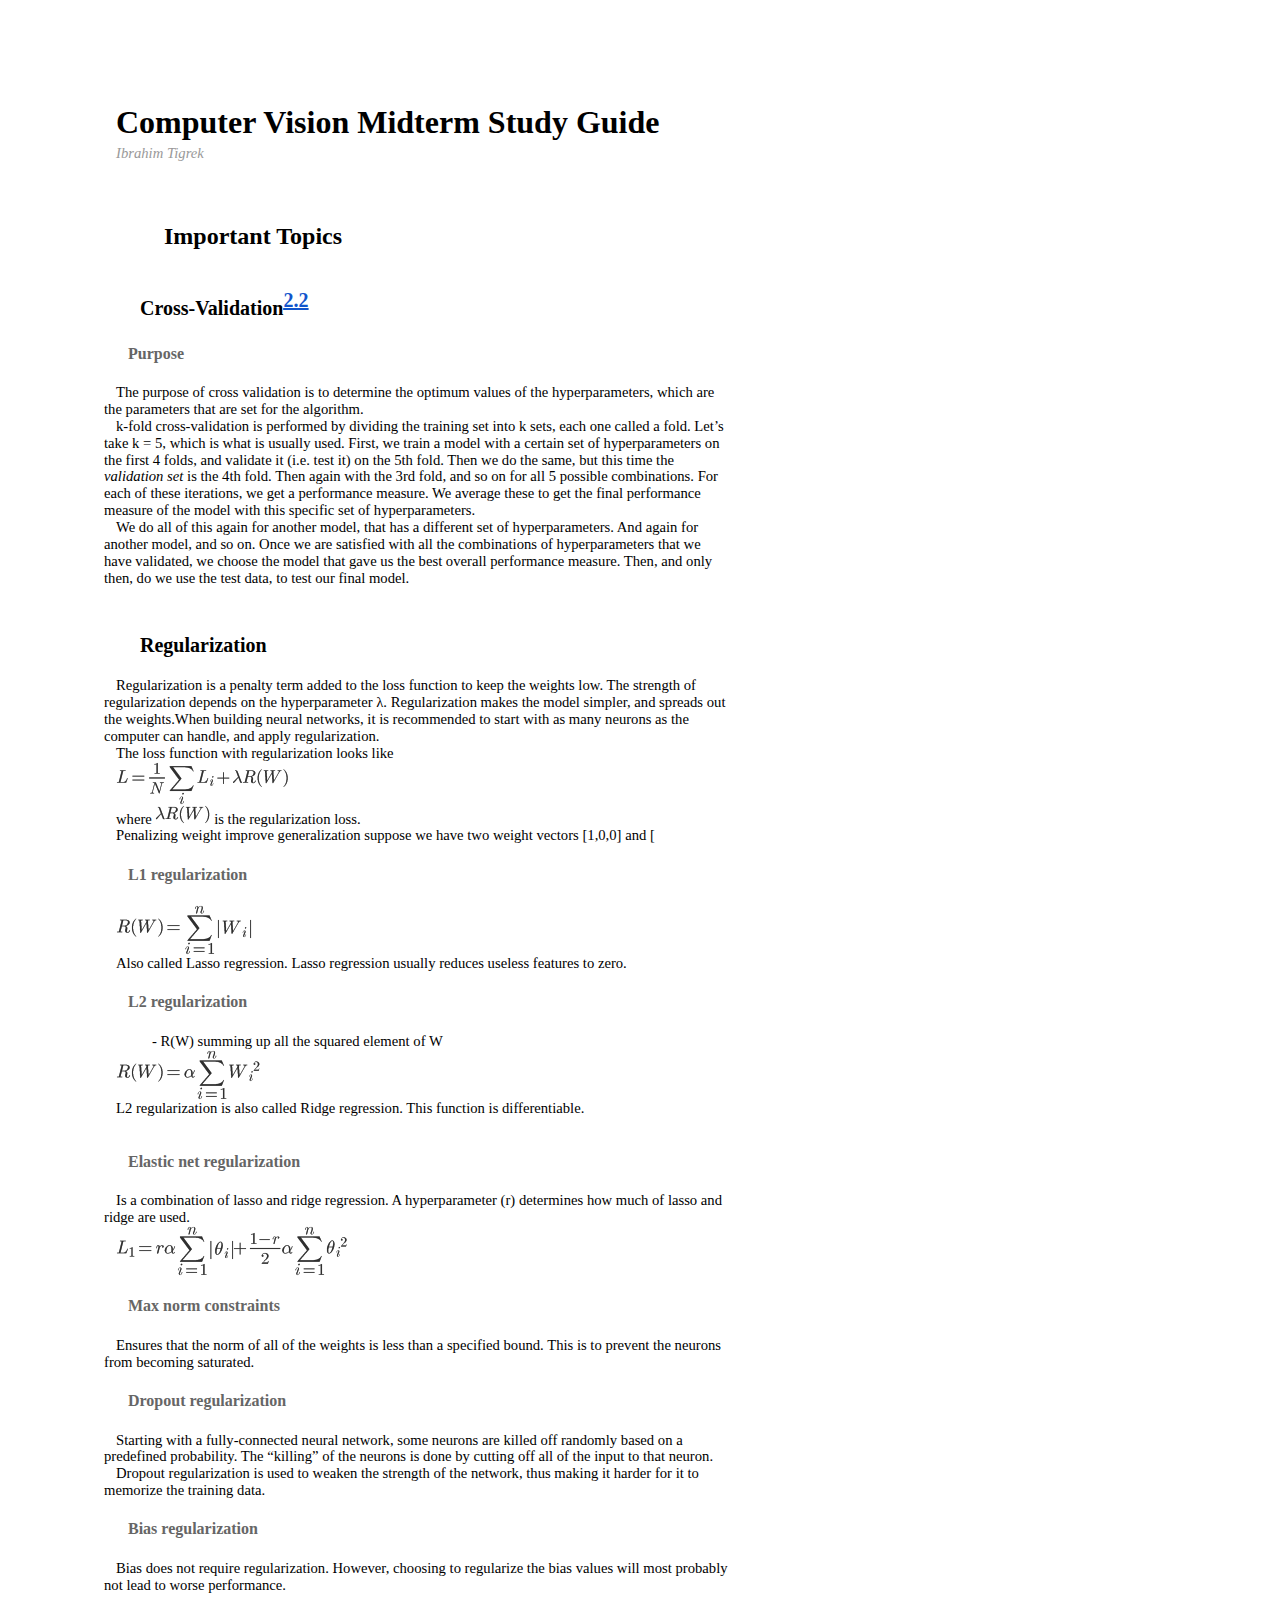
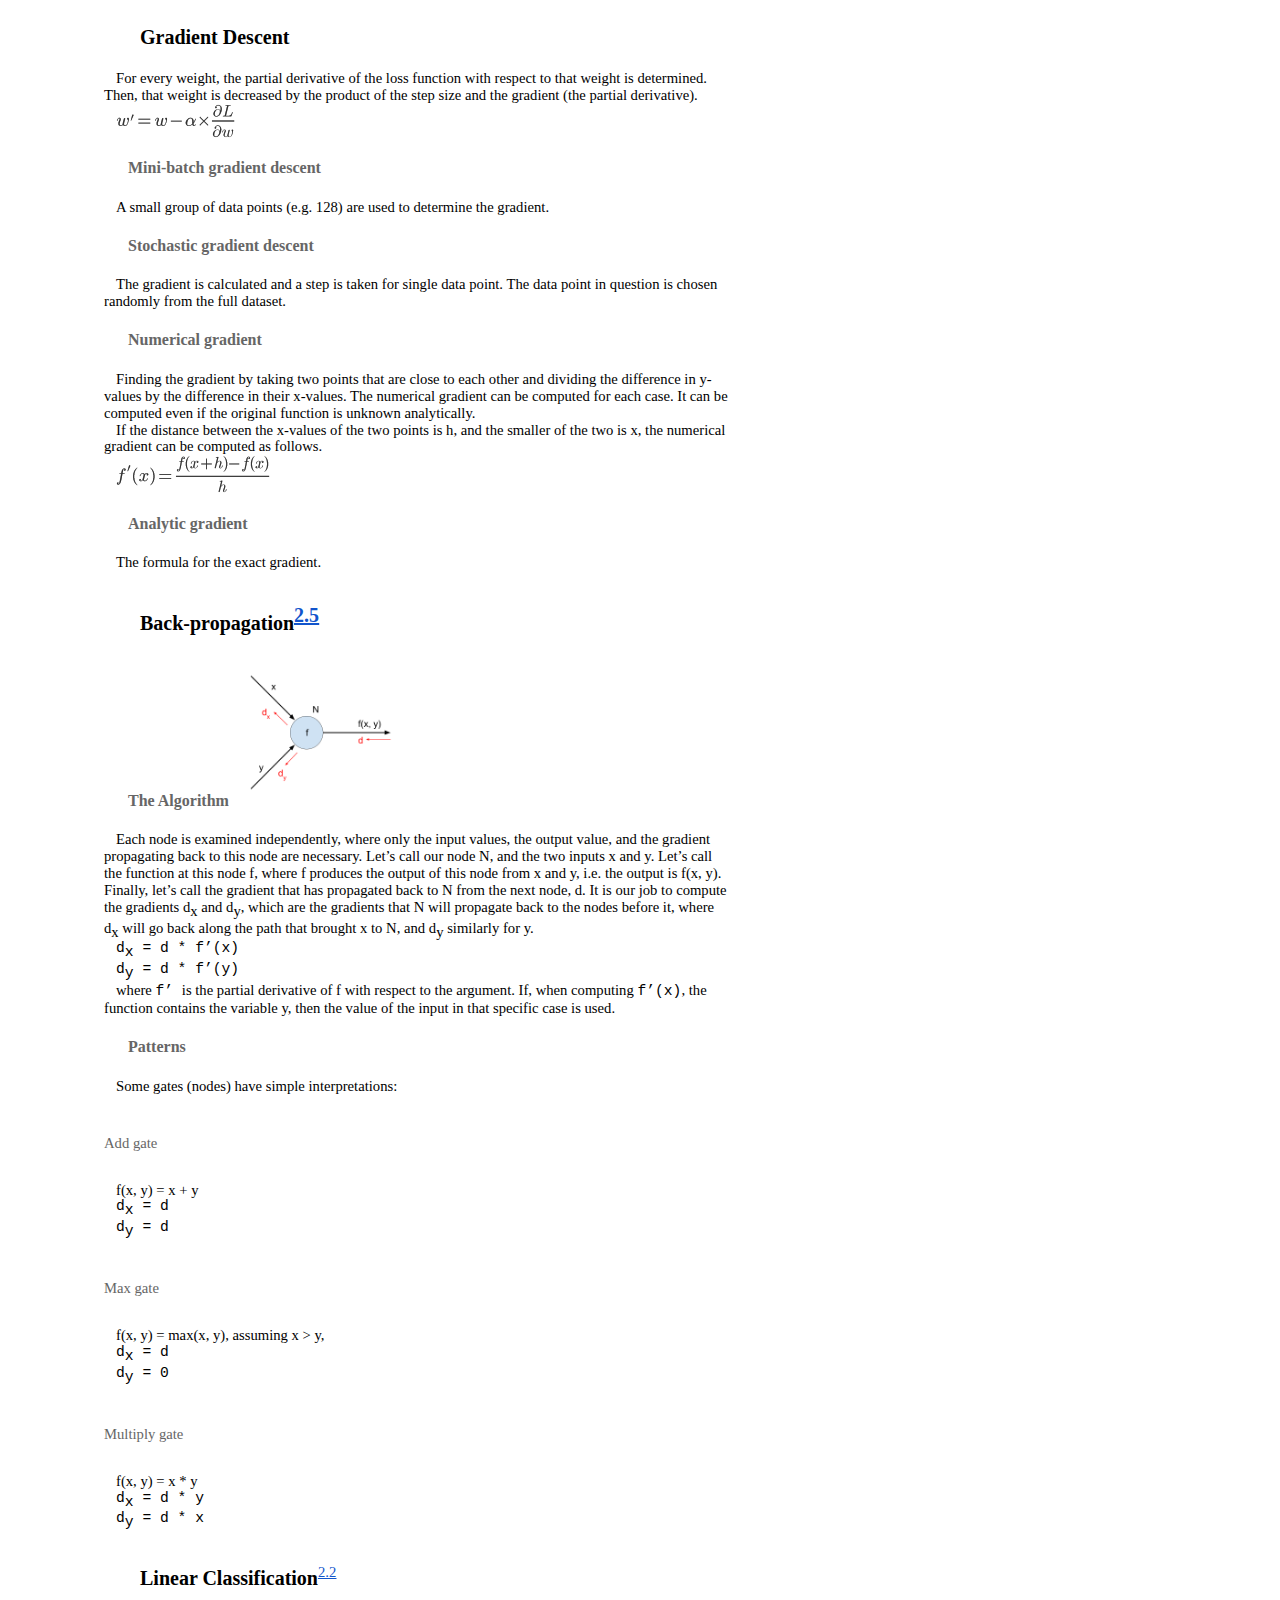
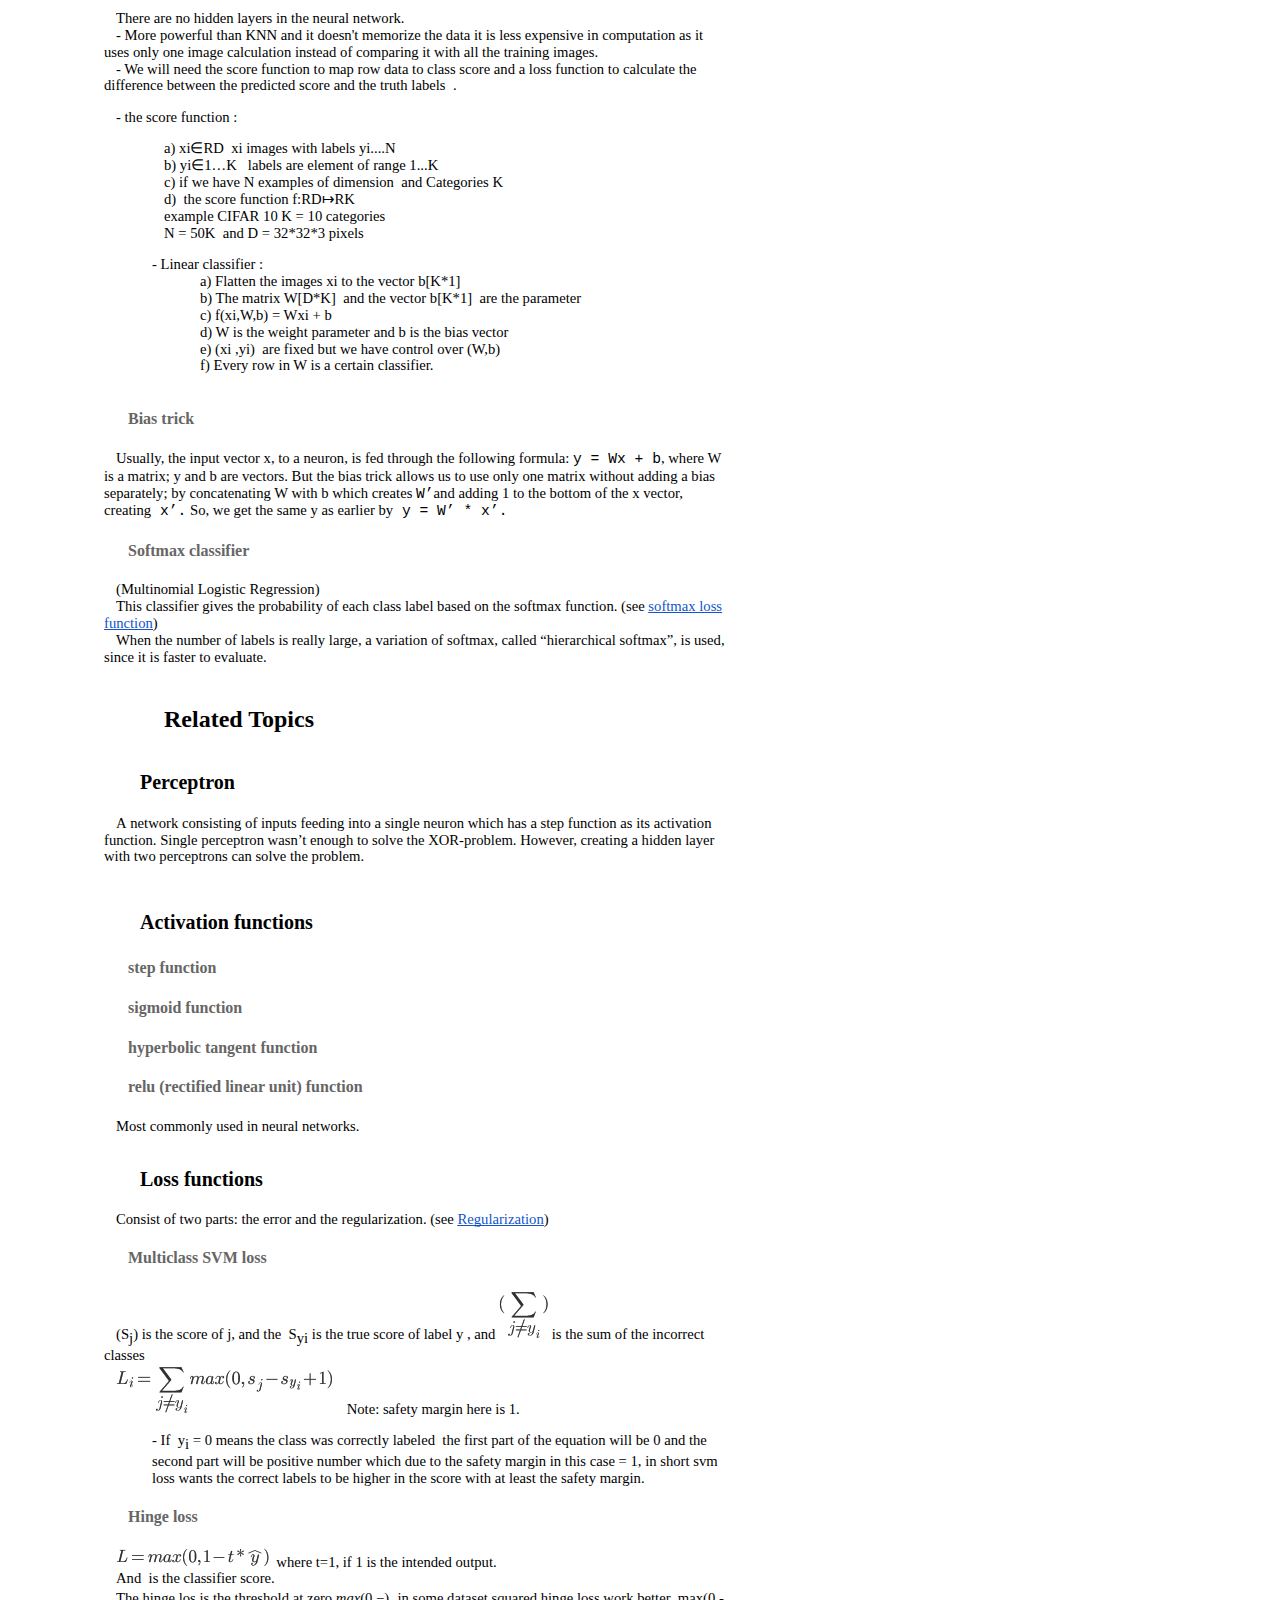
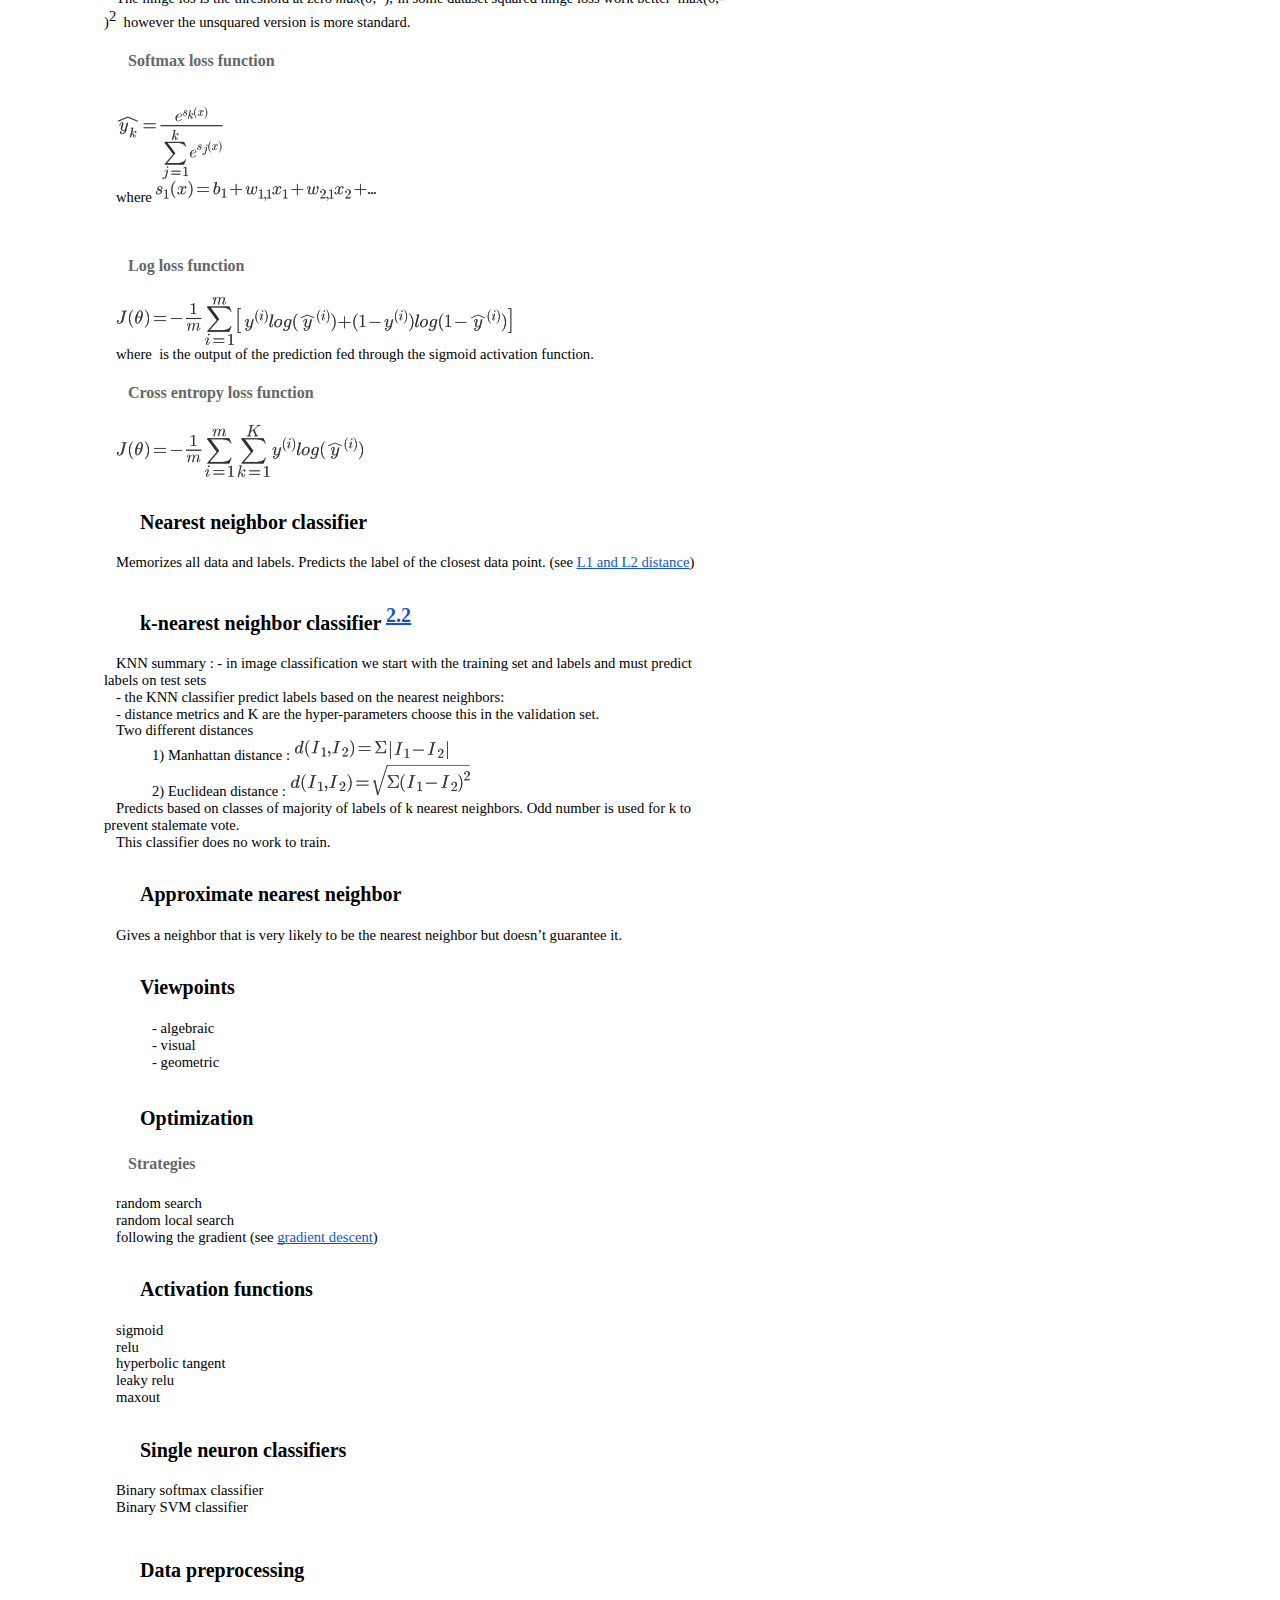
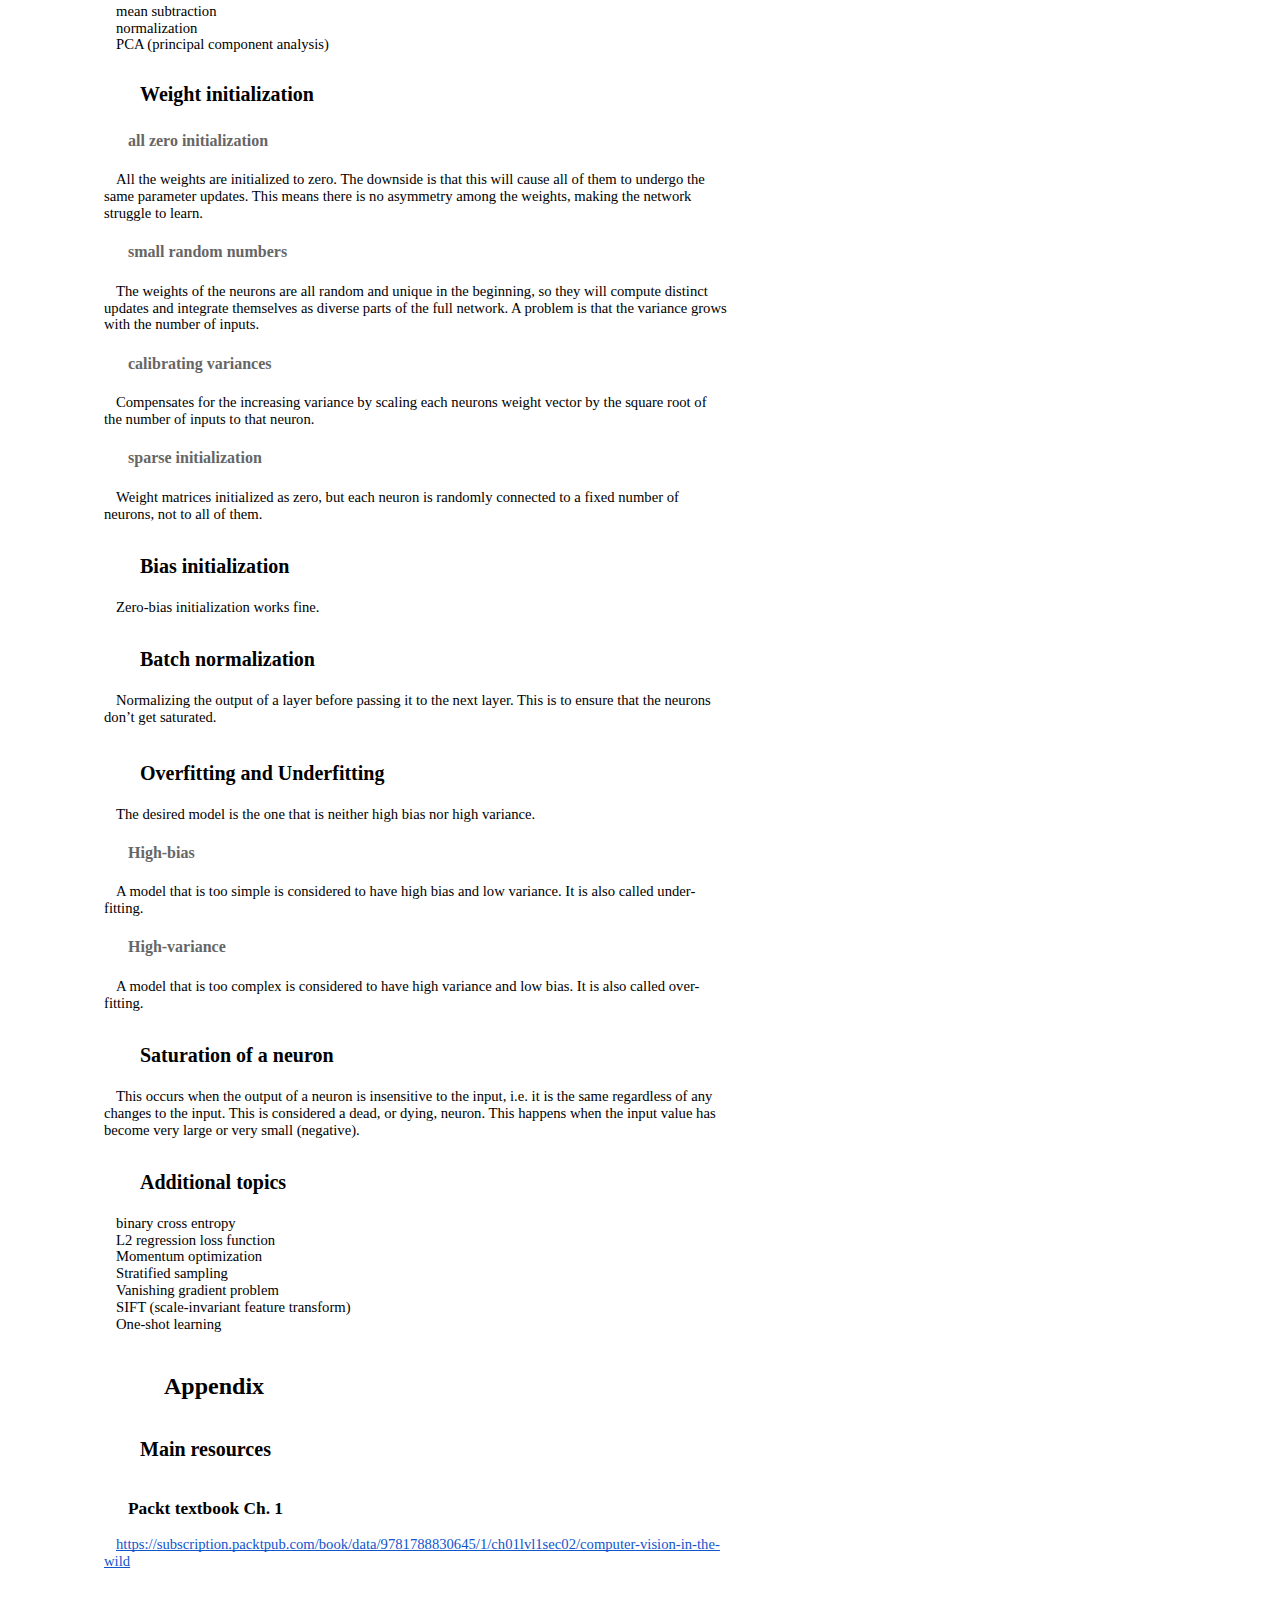
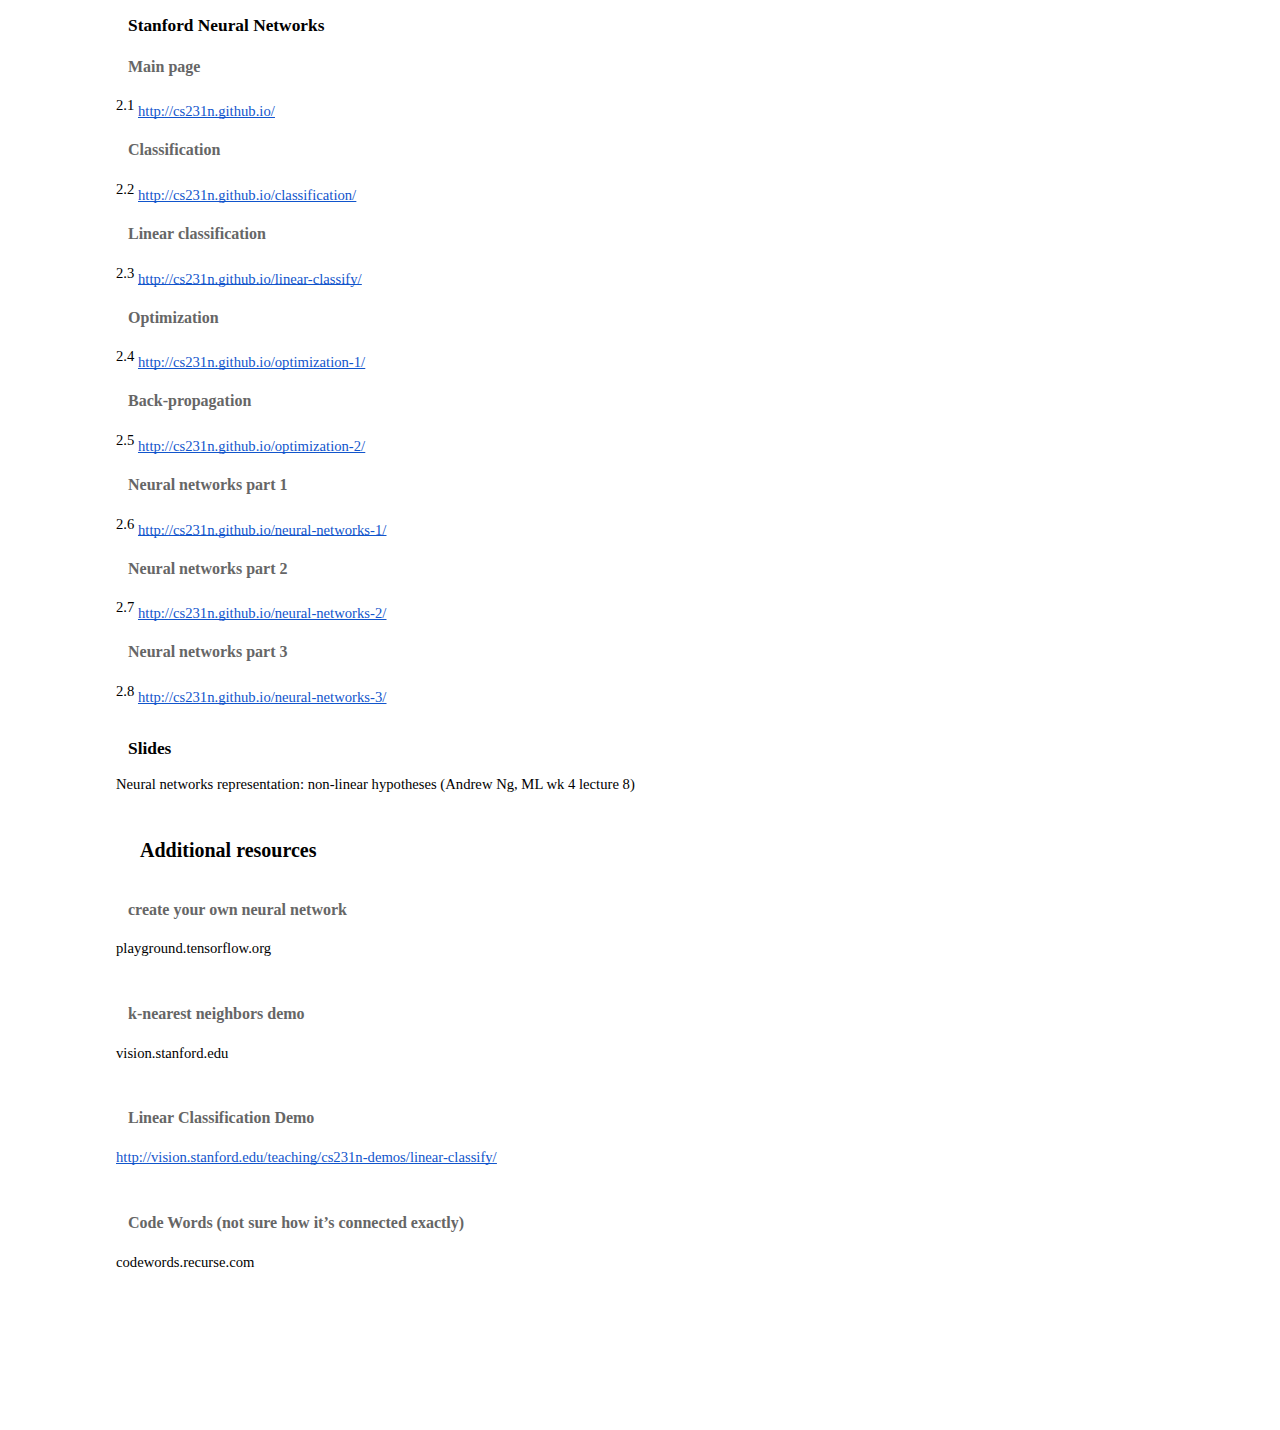
==== commit 6887f9d9: "update" ====
--- a/CVMidterm.html
+++ b/CVMidterm.html
@@ -1,215 +1 @@
-<html>
-
-<head>
-    <meta content="text/html; charset=UTF-8" http-equiv="content-type">
-    <style type="text/css">
-    @import url('https://themes.googleusercontent.com/fonts/css?kit=eqLbnA_Efv82onanYUscTg');
-    </style>
-    <link rel="stylesheet" href="CVMidterm.css">
-</head>
-
-<body class="c27">
-    <p class="c37 title" id="h.af2d0hbx4i0d"><span class="c26 c38">Computer Vision Midterm Study Guide</span></p>
-    <p class="c35 subtitle"><span class="c18">Ibrahim Tigrek</span></p>
-    <h1 class="c31" id="h.abbw2mu8xyt2"><span class="c21">Important Topics</span></h1>
-    <h2 class="c1" id="h.z7hkcegwwwg5"><span>Cross-Validation</span><span class="c29 c12">2.2</span></h2>
-    <h4 class="c8" id="h.h8q0hqpuyym"><span class="c2">Purpose</span></h4>
-    <p class="c0"><span>The purpose of cross validation is t</span><span>o determine the optimum values of the hyperparameters, which are </span><span class="c5">the parameters that are set for the algorithm.</span></p>
-    <p class="c0"><span>k-</span><span>fold cross-validation is performed by dividing the training set into k sets, each one called a fold. Let&rsquo;s take k = 5, which is what is usually used. First, we train a model with a certain set of hyperparameters on the first 4 folds, and validate it (i.e. test it) on the 5th fold. Then we do the same, but this time the </span><span class="c25">validation set</span><span class="c5">&nbsp;is the 4th fold. Then again with the 3rd fold, and so on for all 5 possible combinations. For each of these iterations, we get a performance measure. We average these to get the final performance measure of the model with this specific set of hyperparameters.</span></p>
-    <p class="c0"><span class="c5">We do all of this again for another model, that has a different set of hyperparameters. And again for another model, and so on. Once we are satisfied with all the combinations of hyperparameters that we have validated, we choose the model that gave us the best overall performance measure. Then, and only then, do we use the test data, to test our final model.</span></p>
-    <p class="c0 c13"><span class="c5"></span></p>
-    <h2 class="c1" id="h.r9s32jnwg1t2"><span class="c6">Regularization</span></h2>
-    <p class="c0"><span class="c5">Strength of regularization depends on the hyperparameter &lambda;.</span></p>
-    <p class="c0"><span class="c5">Regularization makes the model simpler, and spreads out the weights.</span></p>
-    <p class="c0"><span class="c5">When building neural networks, it is recommended to start with as many neurons as the computer can handle, and apply regularization.</span></p>
-    <h4 class="c8" id="h.nlfknrw5d073"><span class="c2">L1 regularization</span></h4>
-    <p class="c0"><img src="images/image1.png"></p>
-    <p class="c0"><span class="c5">Also called Lasso regression. Lasso regression usually reduces useless features to zero.</span></p>
-    <h4 class="c8" id="h.bygdaau62vgc"><span class="c2">L2 regularization</span></h4>
-    <p class="c0"><span>is differentiable.</span></p>
-    <p class="c0"><img src="images/image2.png"></p>
-    <p class="c0"><span class="c5">Also called Ridge regression.</span></p>
-    <h4 class="c8" id="h.7h2s7e9uoife"><span class="c2">Elastic net regularization</span></h4>
-    <p class="c0"><span class="c5">Is a combination of lasso and ridge regression. A hyperparameter (r) determines how much of lasso and ridge are used. </span></p>
-    <p class="c0"><img src="images/image3.png"></p>
-    <p class="c0 c13"><span class="c5"></span></p>
-    <h4 class="c8" id="h.hv0e50arnb62"><span class="c2">Max norm constraints</span></h4>
-    <p class="c0"><span class="c5">Ensures that the norm of all of the weights is less than a specified bound. This is to prevent the neurons from becoming saturated.</span></p>
-    <h4 class="c8" id="h.r1tdi9pfjerc"><span class="c2">Dropout regularization</span></h4>
-    <p class="c0"><span class="c5">Starting with a fully-connected neural network, some neurons are killed off randomly based on a predefined probability. The &ldquo;killing&rdquo; of the neurons is done by cutting off all of the input to that neuron.</span></p>
-    <p class="c0"><span class="c5">Dropout regularization is used to weaken the strength of the network, thus making it harder for it to memorize the training data.</span></p>
-    <h4 class="c8" id="h.ns610z1abd2l"><span class="c2">Noise</span></h4>
-    <h4 class="c8" id="h.ns610z1abd2l-1"><span class="c2">Bias regularization</span></h4>
-    <h4 class="c8" id="h.ns610z1abd2l-2"><span class="c2">per-layer regularization</span></h4>
-    <p class="c0 c13"><span class="c5"></span></p>
-    <h2 class="c1" id="h.441g8zed6ppz"><span class="c6">Gradient Descent</span></h2>
-    <p class="c0"><span class="c5">For every weight, the partial derivative of the loss function with respect to that weight is determined. Then, that weight is decreased by the product of the step size and the gradient (the partial derivative).</span></p>
-    <p class="c0"><img src="images/image4.png"></p>
-    <h4 class="c8" id="h.obubqvsecfde"><span class="c2">Mini-batch gradient descent</span></h4>
-    <p class="c0"><span class="c5">A small group of data points (e.g. 128) are used to determine the gradient.</span></p>
-    <h4 class="c8" id="h.dy6v9bqvexpv"><span class="c2">Stochastic gradient descent</span></h4>
-    <p class="c0"><span class="c5">The gradient is calculated and a step is taken for single data point. The data point in question is chosen randomly from the full dataset.</span></p>
-    <p class="c0 c13"><span class="c5"></span></p>
-    <p class="c0"><span class="c5">Numerical gradient</span></p>
-    <p class="c0"><span class="c5">Analytic gradient</span></p>
-    <p class="c0"><span class="c5">Mini-batch</span></p>
-    <p class="c0"><span class="c5">stochastic</span></p>
-    <p class="c0"><span class="c5">step size</span></p>
-    <h2 class="c1" id="h.8e95tcb8x7px"><span class="c6">Back-propagation</span></h2>
-    <h4 class="c8" id="h.a642lt558l5g"><span class="c2">The Algorithm</span></h4>
-    <p class="c0"><span>Each node is examined independently, where only the input values, the output value, and the gradient propagating back to this node are necessary. Let&rsquo;s call our node N, and the two inputs x and y. Let&rsquo;s call the function at this node f, where f produces the output of this node from x and y, i.e. the output is f(x, y). Finally, let&rsquo;s call the gradient that has propagated back to N from the next node, d. It is our job to compute the gradients d</span><span class="c4">x</span><span>&nbsp;and d</span><span class="c4">y</span><span>, which are the gradients that N will propagate back to the nodes before it, where d</span><span class="c4">x</span><span>&nbsp;will go back along the path that brought x to N, and d</span><span class="c4">y</span><span class="c5">&nbsp;similarly for y.</span></p>
-    <p class="c0"><span class="c10">d</span><span class="c10 c4">x</span><span class="c3">&nbsp;= d * f&rsquo;(x)</span></p>
-    <p class="c0"><span class="c10">d</span><span class="c10 c4">y</span><span class="c3">&nbsp;= d * f&rsquo;(y)</span></p>
-    <p class="c0"><span>where </span><span class="c10">f&rsquo; </span><span>is the partial derivative of f with respect to the argument. If, when computing </span><span class="c10">f&rsquo;(x)</span><span class="c5">, the function contains the variable y, then the value of the input in that specific case is used.</span></p>
-    <h4 class="c8" id="h.a9thrik9xptw"><span class="c2">Patterns</span></h4>
-    <p class="c0"><span class="c5">On some gates (nodes) have simple interpretations.</span></p>
-    <h5 class="c15" id="h.99dlv3tzqom9"><span class="c23">Add gate</span></h5>
-    <p class="c0"><span class="c5">f(x, y) = x + y</span></p>
-    <p class="c0"><span class="c10">d</span><span class="c10 c4">x</span><span class="c3">&nbsp;= d</span></p>
-    <p class="c0"><span class="c10">d</span><span class="c10 c4">y</span><span class="c3">&nbsp;= d</span></p>
-    <h5 class="c15" id="h.2etqda1u6txk"><span class="c23">Max gate</span></h5>
-    <p class="c0"><span class="c5">f(x, y) = max(x, y), assuming x &gt; y,</span></p>
-    <p class="c0"><span class="c10">d</span><span class="c10 c4">x</span><span class="c3">&nbsp;= d</span></p>
-    <p class="c0"><span class="c10">d</span><span class="c10 c4">y</span><span class="c3">&nbsp;= 0</span></p>
-    <h5 class="c15" id="h.2ysxt030sj3t"><span class="c23">Multiply gate</span></h5>
-    <p class="c0"><span class="c5">f(x, y) = x * y</span></p>
-    <p class="c0"><span class="c10">d</span><span class="c10 c4">x</span><span class="c3">&nbsp;= d * y</span></p>
-    <p class="c0"><span class="c10">d</span><span class="c10 c4">y</span><span class="c10">&nbsp;= d * x</span></p>
-    <h2 class="c1" id="h.460fkihq20vk"><span>Linear Classification</span></h2>
-    <p class="c0"><span class="c5">There are no hidden layers in the neural network.</span></p>
-    <h4 class="c8" id="h.wirufibgya9r"><span class="c2">Bias trick</span></h4>
-    <p class="c0"><span>Usually, the input vector x, to a neuron, is fed through the following formula: </span><span class="c10">y = Wx + b</span><span>, where W is a matrix; y and b are vectors. But the bias trick allows us to use only one matrix without adding a bias separately; by concatenating W with b which creates </span><span class="c10">W&rsquo;</span><span>and adding 1 to the bottom of the x vector, creating</span><span class="c10">&nbsp;x&rsquo;.</span><span>&nbsp;So, we get the same y as earlier by</span><span class="c10">&nbsp;y = W&rsquo; * x&rsquo;.</span></p>
-    <h4 class="c8" id="h.3ncfkxhvl7tz"><span class="c2">Support vector machines</span></h4>
-    <p class="c0"><span class="c5 c9">[ explain SVM ]</span></p>
-    <h4 class="c8" id="h.9vn6elcnwkqb"><span class="c2">Softmax classifier</span></h4>
-    <p class="c0"><span class="c5">(Multinomial Logistic Regression)</span></p>
-    <p class="c0"><span class="c5 c9">[ insert formula ]</span></p>
-    <p class="c0"><span class="c5 c9">[ explain softmax ]</span></p>
-    <p class="c0"><span class="c5">When the number of labels is really large, a variation of softmax, called &ldquo;hierarchical softmax&rdquo;, is used, since it is faster to evaluate</span></p>
-    <p class="c0 c13"><span class="c5 c9"></span></p>
-    <p class="c0 c13"><span class="c5"></span></p>
-    <h1 class="c31" id="h.vj9f20camcvs"><span class="c21">Related Topics</span></h1>
-    <h2 class="c1" id="h.xlehv8hw21ad"><span class="c6">Perceptron</span></h2>
-    <p class="c7"><span>A</span><span class="c22">&nbsp;network consisting of inputs feeding into a single neuron </span><span>which has </span><span class="c22">a step function as its activation function. Single p</span><span>erceptron wasn&rsquo;t enough to solve the XOR-problem. However, creating a hidden layer with two perceptrons can solve the problem.</span></p>
-    <h2 class="c1" id="h.u3l6b5nyhh14"><span class="c6">Activation functions</span></h2>
-    <h4 class="c8" id="h.34edzig8hemd"><span class="c2">step function</span></h4>
-    <h4 class="c8" id="h.34edzig8hemd-3"><span class="c2">sigmoid function</span></h4>
-    <h4 class="c8" id="h.34edzig8hemd-4"><span class="c2">hyperbolic tangent function</span></h4>
-    <h4 class="c8" id="h.75wcoj949i5w"><span class="c2">relu (rectified linear unit) function</span></h4>
-    <p class="c0"><span class="c5">Most commonly used in neural networks.</span></p>
-    <h2 class="c1" id="h.i98ollver278"><span class="c6">Loss functions</span></h2>
-    <p class="c0"><span class="c5">Consist of two parts: the error and the regularization. (see Regularization)</span></p>
-    <h4 class="c8" id="h.t0cv1n1czan8"><span class="c2">Support vector machines loss function</span></h4>
-    <p class="c0"><span class="c5 c9">[ insert formula ]</span></p>
-    <p class="c0"><span class="c5 c9">Note: safety margin here is 1</span></p>
-    <h4 class="c8" id="h.g3foklfps5wm"><span class="c2">Multiclass SVM loss</span></h4>
-    <h4 class="c8" id="h.g3foklfps5wm-5"><span class="c2">Hinge loss</span></h4>
-    <h4 class="c8" id="h.mhz5ssbcueo5"><span class="c2">softmax</span></h4>
-    <h4 class="c8" id="h.mhz5ssbcueo5-6"><span class="c2">logistic regression</span></h4>
-    <h2 class="c1" id="h.qdngtzlobw9f"><span class="c6">Nearest neighbor classifier</span></h2>
-    <p class="c0"><span class="c5">Memorizes all data and labels. Predicts the label of the closest data point. (see L1 and L2 distance)</span></p>
-    <h2 class="c1" id="h.qt9qbjyo8ex0"><span>k-nearest neighbor classifier </span><span class="c12">2</span><span class="c12">.2</span><sup><a href="#cmnt1" id="cmnt_ref1">[a]</a></sup></h2>
-    <p class="c0"><span class="c5">KNN summary : - in image classification we start with the training set and labels and must predict labels on test sets</span></p>
-    <p class="c0"><span class="c5">- the KNN classifier predict labels based on the nearest neighbors:</span></p>
-    <p class="c0"><span class="c5">- distance metrics and K are the hyper-parameters choose this in the validation set.</span></p>
-    <p class="c0"><span class="c5">Two different distances 1 Manhattan : d(I1, I2) = &Sigma; (|I1-I2|)</span></p>
-    <p class="c0"><span class="c5">2- euclidean : d(I1,I2) = &Sigma; &radic; (I1-I2)2</span></p>
-    <p class="c0"><span class="c5">Predicts based on classes of majority of labels of k nearest neighbors. Odd number is used for k to prevent stalemate vote.</span></p>
-    <p class="c0"><span>This classifier does no work to train.</span></p>
-    <p class="c0 c13"><span class="c5"></span></p>
-    <h2 class="c1" id="h.ljjiaff9bjy6"><span class="c6">approximate nearest neighbor</span></h2>
-    <h2 class="c1" id="h.o0pqsn0uu7d"><span class="c6">Viewpoints</span></h2>
-    <ul class="c34 lst-kix_hhnnp2o6wu1x-0 start">
-        <li class="c27"><span class="c5">algebraic</span></li>
-        <li class="c27"><span class="c5">visual</span></li>
-        <li class="c27"><span class="c5">geometric</span></li>
-    </ul>
-    <h2 class="c16" id="h.s6d5od5pkzlu"><span class="c6">Optimization</span></h2>
-    <h4 class="c8" id="h.c5re9lng8m7i"><span class="c2">Strategies</span></h4>
-    <p class="c0"><span>r</span><span class="c5">andom search</span></p>
-    <p class="c0"><span class="c5">random local search</span></p>
-    <p class="c0"><span class="c5">following the gradient</span></p>
-    <h2 class="c1" id="h.ekdtc5tubypw"><span class="c6">Activation functions</span></h2>
-    <p class="c0"><span class="c5">sigmoid</span></p>
-    <p class="c0"><span class="c5">relu</span></p>
-    <p class="c0"><span class="c5">hyperbolic tangent</span></p>
-    <p class="c0"><span class="c5">leaky relu</span></p>
-    <p class="c0"><span>maxout</span></p>
-    <h2 class="c1" id="h.8x454o2fohmq"><span class="c6">Single neuron classifiers</span></h2>
-    <p class="c0"><span class="c5">Binary softmax classifier</span></p>
-    <p class="c7"><span class="c5">Binary SVM classifier</span></p>
-    <h2 class="c1" id="h.7ju9njl5475l"><span class="c6">Preparing</span></h2>
-    <h2 class="c30" id="h.5k3i3zsc20uw"><span class="c6">Data preprocessing</span></h2>
-    <p class="c0"><span class="c5">mean subtraction</span></p>
-    <p class="c0"><span class="c5">normalization</span></p>
-    <p class="c0"><span class="c5">PCA (principal component analysis)</span></p>
-    <h2 class="c30" id="h.n8u481e84pk6"><span class="c6">Weight initialization</span></h2>
-    <h4 class="c8" id="h.8yjwux8cr6b5"><span class="c2">all zero initialization</span></h4>
-    <p class="c0"><span class="c5">All the weights are initialized to zero. The downside is that this will cause all of them to undergo the same parameter updates. This means there is no asymmetry among the weights, making the network struggle to learn.</span></p>
-    <h4 class="c8" id="h.2c5acm7or6c7"><span class="c2">small random numbers</span></h4>
-    <h4 class="c8" id="h.1mxrye7qj82z"><span class="c2">calibrating variances</span></h4>
-    <h4 class="c8" id="h.1mxrye7qj82z-7"><span class="c2">sparse initialization</span></h4>
-    <h2 class="c1" id="h.l6e9b9ing0hj"><span class="c6">Bias initialization</span></h2>
-    <p class="c0"><span class="c5">Zero-bias initialization works fine.</span></p>
-    <h2 class="c1" id="h.1mxrye7qj82z-8"><span class="c6">Batch normalization</span></h2>
-    <p class="c0"><span>Normalizing the output of a </span><span>layer</span><span class="c5">&nbsp;before passing it to the next layer. This is to ensure that the neurons don&rsquo;t get saturated.</span></p>
-    <h2 class="c16" id="h.dtp51kmgxf13"><span class="c6">Overfitting and Underfitting</span></h2>
-    <p class="c0"><span class="c5">The desired model is the one that is neither high bias nor high variance.</span></p>
-    <h4 class="c8" id="h.ezjt1trs5k1b"><span class="c2">High-bias</span></h4>
-    <p class="c0"><span class="c5">A model that is too simple is considered to have high bias and low variance. It is also called under-fitting.</span></p>
-    <h4 class="c8" id="h.lzb4ugqwfjyz"><span class="c2">High-variance</span></h4>
-    <p class="c0"><span class="c5">A model that is too complex is considered to have high variance and low bias. It is also called over-fitting.</span></p>
-    <h2 class="c1" id="h.53sil47c1hok"><span class="c6">Saturation of a neuron</span></h2>
-    <p class="c0"><span class="c5">This occurs when the output of a neuron is insensitive to the input, i.e. it is the same regardless of any changes to the input. This is considered a dead, or dying, neuron. This happens when the input value has become very large or very small (negative).</span></p>
-    <h2 class="c1" id="h.dt7nchdtvn2a"><span class="c6">Additional topics</span></h2>
-    <p class="c0"><span class="c5">L1 and L2 distance</span></p>
-    <p class="c0"><span class="c5">binary cross entropy</span></p>
-    <p class="c0"><span class="c5">L2 regression loss function</span></p>
-    <p class="c0"><span class="c5">Hierarchical softmax</span></p>
-    <p class="c0"><span class="c5">Momentum optimization</span></p>
-    <p class="c0"><span class="c5">Stratified sampling</span></p>
-    <p class="c0"><span class="c5">Vanishing gradient problem</span></p>
-    <p class="c0"><span class="c5">SIFT (scale-invariant feature transform)</span></p>
-    <p class="c0"><span class="c5">One-shot learning</span></p>
-    <h1 class="c31" id="h.7jwdpdkaxu4t"><span class="c21">Appendix</span></h1>
-    <h2 class="c1" id="h.se5mth9nayk6"><span class="c6">Main resources</span></h2>
-    <h3 class="c28" id="h.j5ase9f9gh05"><span class="c24">Packt textbook Ch. 1 </span></h3>
-    <p class="c7"><span class="c19"><a class="c14" href="https://www.google.com/url?q=https://subscription.packtpub.com/book/data/9781788830645/1/ch01lvl1sec02/computer-vision-in-the-wild&amp;sa=D&amp;ust=1574271993567000">https://subscription.packtpub.com/book/data/9781788830645/1/ch01lvl1sec02/computer-vision-in-the-wild</a></span></p>
-    <h3 class="c28" id="h.d3xip9nt8msq"><span class="c24">Stanford Neural Networks</span></h3>
-    <h4 class="c8" id="h.o9b4myvpyvxc"><span class="c2">Main page</span></h4>
-    <p class="c0"><span class="c12">2.1</span><span>&nbsp;</span><span class="c20"><a class="c14" href="https://www.google.com/url?q=http://cs231n.github.io/&amp;sa=D&amp;ust=1574271993568000">http://cs231n.github.io/</a></span></p>
-    <h4 class="c8" id="h.xj8p7u56q44h"><span class="c2">Classification</span></h4>
-    <p class="c0"><span class="c12">2.2</span><span>&nbsp;</span><span class="c20"><a class="c14" href="https://www.google.com/url?q=http://cs231n.github.io/classification/&amp;sa=D&amp;ust=1574271993569000">http://cs231n.github.io/classification/</a></span></p>
-    <h4 class="c8" id="h.cxtmt6uu70eb"><span class="c2">Linear classification</span></h4>
-    <p class="c0"><span class="c12">2.3 </span><span class="c20"><a class="c14" href="https://www.google.com/url?q=http://cs231n.github.io/linear-classify/&amp;sa=D&amp;ust=1574271993569000">http://cs231n.github.io/linear-classify/</a></span></p>
-    <h4 class="c8" id="h.og6hu97zmjo"><span class="c2">Optimization</span></h4>
-    <p class="c0"><span class="c12">2.4 </span><span class="c20"><a class="c14" href="https://www.google.com/url?q=http://cs231n.github.io/optimization-1/&amp;sa=D&amp;ust=1574271993570000">http://cs231n.github.io/optimization-1/</a></span></p>
-    <h4 class="c8" id="h.a0bztbttu3gy"><span class="c2">Back-propagation</span></h4>
-    <p class="c0"><span class="c12">2.5 </span><span class="c20"><a class="c14" href="https://www.google.com/url?q=http://cs231n.github.io/optimization-2/&amp;sa=D&amp;ust=1574271993571000">http://cs231n.github.io/optimization-2/</a></span></p>
-    <h4 class="c8" id="h.n765s5jmkrq2"><span class="c2">Neural networks part 1</span></h4>
-    <p class="c0"><span class="c12">2.6 </span><span class="c20"><a class="c14" href="https://www.google.com/url?q=http://cs231n.github.io/neural-networks-1/&amp;sa=D&amp;ust=1574271993571000">http://cs231n.github.io/neural-networks-1/</a></span></p>
-    <h4 class="c8" id="h.dhkwmbz4e6js"><span class="c2">Neural networks part 2</span></h4>
-    <p class="c0"><span class="c12">2.7 </span><span class="c20"><a class="c14" href="https://www.google.com/url?q=http://cs231n.github.io/neural-networks-2/&amp;sa=D&amp;ust=1574271993572000">http://cs231n.github.io/neural-networks-2/</a></span></p>
-    <h4 class="c8" id="h.h8r53vq8ynkt"><span class="c2">Neural networks part 3</span></h4>
-    <p class="c0"><span class="c12">2.8 </span><span class="c20"><a class="c14" href="https://www.google.com/url?q=http://cs231n.github.io/neural-networks-3/&amp;sa=D&amp;ust=1574271993572000">http://cs231n.github.io/neural-networks-3/</a></span></p>
-    <h3 class="c28" id="h.j3nb1l2cuezs"><span class="c24">Slides</span></h3>
-    <p class="c7"><span>Neural networks representation: non-linear hypotheses (Andrew Ng, ML wk 4 lecture 8)</span></p>
-    <h2 class="c1" id="h.x88b8s9lxwn5"><span class="c6">Additional resources</span></h2>
-    <h4 class="c11" id="h.s6sc9sy44g3e"><span class="c2">create your own neural network</span></h4>
-    <p class="c7"><span class="c5">playground.tensorflow.org</span></p>
-    <h4 class="c11" id="h.qxl6s05ast2l"><span class="c2">k-nearest neighbors demo</span></h4>
-    <p class="c7"><span class="c5">vision.stanford.edu</span></p>
-    <h4 class="c11" id="h.wv6enpe6t7r1"><span class="c2">Linear Classification Demo</span></h4>
-    <p class="c7"><span class="c19"><a class="c14" href="https://www.google.com/url?q=http://vision.stanford.edu/teaching/cs231n-demos/linear-classify/&amp;sa=D&amp;ust=1574271993573000">http://vision.stanford.edu/teaching/cs231n-demos/linear-classify/</a></span></p>
-    <h4 class="c11" id="h.xybo2n6f742e"><span class="c2">Code Words (not sure how it&rsquo;s connected exactly)</span></h4>
-    <p class="c7"><span class="c5">codewords.recurse.com</span></p>
-    <p class="c7 c13"><span class="c5"></span></p>
-    <div>
-        <p class="c0 c13"><span class="c5"></span></p>
-    </div>
-    <div class="c33">
-        <p class="c32"><a href="#cmnt_ref1" id="cmnt1">[a]</a><span class="c17">hey man, go ahead and write in the doc. you don&#39;t have to comment :)</span></p>
-    </div>
-</body>
-
-</html>+<html><head><meta content="text/html; charset=UTF-8" http-equiv="content-type"><style type="text/css">@import url('https://themes.googleusercontent.com/fonts/css?kit=eqLbnA_Efv82onanYUscTg');.lst-kix_hhnnp2o6wu1x-3>li:before{content:"-  "}.lst-kix_hhnnp2o6wu1x-4>li:before{content:"-  "}.lst-kix_mbq35qj9hsqb-0>li:before{content:"-  "}.lst-kix_hhnnp2o6wu1x-5>li:before{content:"-  "}.lst-kix_hhnnp2o6wu1x-1>li:before{content:"-  "}.lst-kix_mbq35qj9hsqb-2>li:before{content:"-  "}.lst-kix_hhnnp2o6wu1x-7>li:before{content:"-  "}ul.lst-kix_2hpuy1bprq1-8{list-style-type:none}.lst-kix_hhnnp2o6wu1x-0>li:before{content:"-  "}.lst-kix_mbq35qj9hsqb-3>li:before{content:"-  "}.lst-kix_mbq35qj9hsqb-4>li:before{content:"-  "}.lst-kix_mbq35qj9hsqb-5>li:before{content:"-  "}.lst-kix_hhnnp2o6wu1x-6>li:before{content:"-  "}ul.lst-kix_jwbte93xw3td-0{list-style-type:none}ul.lst-kix_jwbte93xw3td-4{list-style-type:none}ul.lst-kix_jwbte93xw3td-3{list-style-type:none}.lst-kix_hhnnp2o6wu1x-8>li:before{content:"-  "}ul.lst-kix_jwbte93xw3td-2{list-style-type:none}ul.lst-kix_jwbte93xw3td-1{list-style-type:none}ul.lst-kix_jwbte93xw3td-8{list-style-type:none}.lst-kix_kevuw7nat4u0-8>li:before{content:"\0025a0  "}ul.lst-kix_jwbte93xw3td-7{list-style-type:none}ul.lst-kix_jwbte93xw3td-6{list-style-type:none}ul.lst-kix_jwbte93xw3td-5{list-style-type:none}.lst-kix_kevuw7nat4u0-6>li:before{content:"\0025cf  "}.lst-kix_kevuw7nat4u0-7>li:before{content:"\0025cb  "}.lst-kix_mbq35qj9hsqb-1>li:before{content:"-  "}.lst-kix_ca89skfh28u5-2>li:before{content:"\0025a0  "}.lst-kix_kevuw7nat4u0-4>li:before{content:"\0025cb  "}.lst-kix_kevuw7nat4u0-5>li:before{content:"\0025a0  "}.lst-kix_ca89skfh28u5-4>li:before{content:"\0025cb  "}.lst-kix_ca89skfh28u5-0>li:before{content:"\0025cf  "}.lst-kix_ca89skfh28u5-3>li:before{content:"\0025cf  "}.lst-kix_muss065vu37-1>li{counter-increment:lst-ctn-kix_muss065vu37-1}.lst-kix_ca89skfh28u5-6>li:before{content:"\0025cf  "}.lst-kix_kevuw7nat4u0-1>li:before{content:"\0025cb  "}.lst-kix_kevuw7nat4u0-2>li:before{content:"\0025a0  "}.lst-kix_kevuw7nat4u0-3>li:before{content:"\0025cf  "}.lst-kix_ca89skfh28u5-5>li:before{content:"\0025a0  "}.lst-kix_s3183918wdsy-1>li{counter-increment:lst-ctn-kix_s3183918wdsy-1}.lst-kix_kevuw7nat4u0-0>li:before{content:"\0025cf  "}ol.lst-kix_s3183918wdsy-0.start{counter-reset:lst-ctn-kix_s3183918wdsy-0 0}.lst-kix_hhnnp2o6wu1x-2>li:before{content:"-  "}.lst-kix_ca89skfh28u5-1>li:before{content:"\0025cb  "}.lst-kix_41hc7a3xqlgz-8>li:before{content:"\0025a0  "}.lst-kix_41hc7a3xqlgz-7>li:before{content:"\0025cb  "}ul.lst-kix_41hc7a3xqlgz-1{list-style-type:none}ul.lst-kix_41hc7a3xqlgz-0{list-style-type:none}ol.lst-kix_muss065vu37-5.start{counter-reset:lst-ctn-kix_muss065vu37-5 0}ul.lst-kix_41hc7a3xqlgz-3{list-style-type:none}ul.lst-kix_41hc7a3xqlgz-2{list-style-type:none}ul.lst-kix_41hc7a3xqlgz-5{list-style-type:none}.lst-kix_41hc7a3xqlgz-0>li:before{content:"\0025cf  "}.lst-kix_41hc7a3xqlgz-1>li:before{content:"\0025cb  "}ul.lst-kix_41hc7a3xqlgz-4{list-style-type:none}ul.lst-kix_41hc7a3xqlgz-7{list-style-type:none}ul.lst-kix_41hc7a3xqlgz-6{list-style-type:none}ul.lst-kix_41hc7a3xqlgz-8{list-style-type:none}ul.lst-kix_2hpuy1bprq1-1{list-style-type:none}ul.lst-kix_2hpuy1bprq1-0{list-style-type:none}.lst-kix_41hc7a3xqlgz-4>li:before{content:"\0025cb  "}.lst-kix_41hc7a3xqlgz-5>li:before{content:"\0025a0  "}ul.lst-kix_2hpuy1bprq1-3{list-style-type:none}ul.lst-kix_2hpuy1bprq1-2{list-style-type:none}ul.lst-kix_2hpuy1bprq1-5{list-style-type:none}ol.lst-kix_s3183918wdsy-5.start{counter-reset:lst-ctn-kix_s3183918wdsy-5 0}ul.lst-kix_2hpuy1bprq1-4{list-style-type:none}.lst-kix_41hc7a3xqlgz-2>li:before{content:"\0025a0  "}.lst-kix_41hc7a3xqlgz-6>li:before{content:"\0025cf  "}ul.lst-kix_2hpuy1bprq1-7{list-style-type:none}ul.lst-kix_2hpuy1bprq1-6{list-style-type:none}.lst-kix_s3183918wdsy-5>li{counter-increment:lst-ctn-kix_s3183918wdsy-5}.lst-kix_s3183918wdsy-8>li{counter-increment:lst-ctn-kix_s3183918wdsy-8}.lst-kix_41hc7a3xqlgz-3>li:before{content:"\0025cf  "}.lst-kix_7mmhsfv5wlqq-1>li:before{content:"-  "}.lst-kix_7mmhsfv5wlqq-7>li:before{content:"-  "}.lst-kix_7mmhsfv5wlqq-5>li:before{content:"-  "}ul.lst-kix_mbq35qj9hsqb-6{list-style-type:none}.lst-kix_7mmhsfv5wlqq-3>li:before{content:"-  "}ul.lst-kix_mbq35qj9hsqb-5{list-style-type:none}ul.lst-kix_mbq35qj9hsqb-4{list-style-type:none}ul.lst-kix_mbq35qj9hsqb-3{list-style-type:none}ul.lst-kix_mbq35qj9hsqb-8{list-style-type:none}ul.lst-kix_mbq35qj9hsqb-7{list-style-type:none}.lst-kix_muss065vu37-4>li{counter-increment:lst-ctn-kix_muss065vu37-4}ol.lst-kix_s3183918wdsy-7.start{counter-reset:lst-ctn-kix_s3183918wdsy-7 0}ul.lst-kix_mbq35qj9hsqb-2{list-style-type:none}ul.lst-kix_mbq35qj9hsqb-1{list-style-type:none}ol.lst-kix_muss065vu37-3.start{counter-reset:lst-ctn-kix_muss065vu37-3 0}ul.lst-kix_mbq35qj9hsqb-0{list-style-type:none}.lst-kix_bzf39rp48c5-7>li:before{content:"\0025cb  "}.lst-kix_bzf39rp48c5-1>li:before{content:"\0025cb  "}ul.lst-kix_7mmhsfv5wlqq-4{list-style-type:none}ul.lst-kix_7mmhsfv5wlqq-3{list-style-type:none}ul.lst-kix_7mmhsfv5wlqq-2{list-style-type:none}ul.lst-kix_7mmhsfv5wlqq-1{list-style-type:none}ul.lst-kix_7mmhsfv5wlqq-8{list-style-type:none}ul.lst-kix_7mmhsfv5wlqq-7{list-style-type:none}ul.lst-kix_7mmhsfv5wlqq-6{list-style-type:none}ul.lst-kix_7mmhsfv5wlqq-5{list-style-type:none}.lst-kix_bzf39rp48c5-5>li:before{content:"\0025a0  "}.lst-kix_bzf39rp48c5-3>li:before{content:"\0025cf  "}ul.lst-kix_7mmhsfv5wlqq-0{list-style-type:none}ol.lst-kix_muss065vu37-0.start{counter-reset:lst-ctn-kix_muss065vu37-0 0}.lst-kix_up8f87x9hiuk-4>li:before{content:"\0025cb  "}.lst-kix_up8f87x9hiuk-8>li:before{content:"\0025a0  "}.lst-kix_up8f87x9hiuk-6>li:before{content:"\0025cf  "}.lst-kix_s3183918wdsy-4>li{counter-increment:lst-ctn-kix_s3183918wdsy-4}.lst-kix_ca89skfh28u5-7>li:before{content:"\0025cb  "}.lst-kix_up8f87x9hiuk-0>li:before{content:"\0025cf  "}ol.lst-kix_s3183918wdsy-8{list-style-type:none}ol.lst-kix_s3183918wdsy-6{list-style-type:none}ol.lst-kix_s3183918wdsy-7{list-style-type:none}ol.lst-kix_s3183918wdsy-4{list-style-type:none}ol.lst-kix_s3183918wdsy-5{list-style-type:none}ol.lst-kix_s3183918wdsy-2{list-style-type:none}ol.lst-kix_s3183918wdsy-3{list-style-type:none}.lst-kix_up8f87x9hiuk-2>li:before{content:"\0025a0  "}ol.lst-kix_s3183918wdsy-0{list-style-type:none}ol.lst-kix_s3183918wdsy-1{list-style-type:none}.lst-kix_fg2trobidd02-8>li:before{content:"-  "}.lst-kix_mbq35qj9hsqb-8>li:before{content:"-  "}.lst-kix_mbq35qj9hsqb-6>li:before{content:"-  "}.lst-kix_muss065vu37-5>li{counter-increment:lst-ctn-kix_muss065vu37-5}.lst-kix_nj0r7j4h9jqu-3>li:before{content:"\0025cf  "}ul.lst-kix_kevuw7nat4u0-1{list-style-type:none}ul.lst-kix_kevuw7nat4u0-0{list-style-type:none}ul.lst-kix_k90m6otahfkd-0{list-style-type:none}.lst-kix_2hpuy1bprq1-8>li:before{content:"-  "}.lst-kix_nj0r7j4h9jqu-2>li:before{content:"\0025a0  "}.lst-kix_nj0r7j4h9jqu-6>li:before{content:"\0025cf  "}.lst-kix_s3183918wdsy-2>li{counter-increment:lst-ctn-kix_s3183918wdsy-2}.lst-kix_s3183918wdsy-1>li:before{content:"" counter(lst-ctn-kix_s3183918wdsy-1,lower-roman) ") "}.lst-kix_nj0r7j4h9jqu-7>li:before{content:"\0025cb  "}ul.lst-kix_k90m6otahfkd-6{list-style-type:none}.lst-kix_2hpuy1bprq1-2>li:before{content:"-  "}.lst-kix_csnx2t6mi4dz-3>li:before{content:"\0025cf  "}ul.lst-kix_k90m6otahfkd-5{list-style-type:none}ul.lst-kix_up8f87x9hiuk-0{list-style-type:none}ul.lst-kix_kevuw7nat4u0-8{list-style-type:none}ul.lst-kix_k90m6otahfkd-8{list-style-type:none}ul.lst-kix_kevuw7nat4u0-7{list-style-type:none}ul.lst-kix_k90m6otahfkd-7{list-style-type:none}ul.lst-kix_kevuw7nat4u0-6{list-style-type:none}.lst-kix_s3183918wdsy-0>li:before{content:"" counter(lst-ctn-kix_s3183918wdsy-0,lower-latin) ") "}ul.lst-kix_k90m6otahfkd-2{list-style-type:none}ul.lst-kix_kevuw7nat4u0-5{list-style-type:none}.lst-kix_2hpuy1bprq1-1>li:before{content:"-  "}.lst-kix_csnx2t6mi4dz-2>li:before{content:"\0025a0  "}ul.lst-kix_k90m6otahfkd-1{list-style-type:none}ul.lst-kix_kevuw7nat4u0-4{list-style-type:none}ul.lst-kix_k90m6otahfkd-4{list-style-type:none}ul.lst-kix_kevuw7nat4u0-3{list-style-type:none}ul.lst-kix_k90m6otahfkd-3{list-style-type:none}ul.lst-kix_kevuw7nat4u0-2{list-style-type:none}.lst-kix_mfv57qacdb2q-0>li:before{content:"-  "}.lst-kix_csnx2t6mi4dz-7>li:before{content:"\0025cb  "}ol.lst-kix_muss065vu37-7.start{counter-reset:lst-ctn-kix_muss065vu37-7 0}.lst-kix_mfv57qacdb2q-1>li:before{content:"-  "}.lst-kix_mfv57qacdb2q-4>li:before{content:"-  "}.lst-kix_csnx2t6mi4dz-6>li:before{content:"\0025cf  "}.lst-kix_mfv57qacdb2q-8>li:before{content:"-  "}.lst-kix_fg2trobidd02-4>li:before{content:"-  "}.lst-kix_mfv57qacdb2q-5>li:before{content:"-  "}.lst-kix_fg2trobidd02-3>li:before{content:"-  "}.lst-kix_fg2trobidd02-0>li:before{content:"-  "}.lst-kix_o3r0171bkekx-1>li:before{content:"\0025cb  "}.lst-kix_jwbte93xw3td-5>li:before{content:"\0025a0  "}ul.lst-kix_fg2trobidd02-7{list-style-type:none}ul.lst-kix_fg2trobidd02-6{list-style-type:none}ul.lst-kix_fg2trobidd02-5{list-style-type:none}ol.lst-kix_muss065vu37-6.start{counter-reset:lst-ctn-kix_muss065vu37-6 0}.lst-kix_o3r0171bkekx-5>li:before{content:"\0025a0  "}ul.lst-kix_fg2trobidd02-4{list-style-type:none}ul.lst-kix_fg2trobidd02-3{list-style-type:none}ul.lst-kix_fg2trobidd02-2{list-style-type:none}.lst-kix_o3r0171bkekx-4>li:before{content:"\0025cb  "}.lst-kix_jwbte93xw3td-6>li:before{content:"\0025cf  "}ul.lst-kix_fg2trobidd02-1{list-style-type:none}ul.lst-kix_fg2trobidd02-0{list-style-type:none}.lst-kix_jwbte93xw3td-1>li:before{content:"\0025cb  "}ul.lst-kix_fg2trobidd02-8{list-style-type:none}.lst-kix_o3r0171bkekx-0>li:before{content:"\0025cf  "}.lst-kix_jwbte93xw3td-2>li:before{content:"\0025a0  "}ul.lst-kix_pw561kwiw4m0-5{list-style-type:none}ul.lst-kix_pw561kwiw4m0-6{list-style-type:none}ul.lst-kix_pw561kwiw4m0-7{list-style-type:none}ul.lst-kix_pw561kwiw4m0-8{list-style-type:none}ul.lst-kix_pw561kwiw4m0-0{list-style-type:none}ul.lst-kix_pw561kwiw4m0-1{list-style-type:none}ul.lst-kix_pw561kwiw4m0-2{list-style-type:none}ul.lst-kix_pw561kwiw4m0-3{list-style-type:none}ul.lst-kix_pw561kwiw4m0-4{list-style-type:none}ul.lst-kix_up8f87x9hiuk-7{list-style-type:none}ul.lst-kix_up8f87x9hiuk-8{list-style-type:none}ul.lst-kix_up8f87x9hiuk-5{list-style-type:none}ul.lst-kix_up8f87x9hiuk-6{list-style-type:none}ul.lst-kix_up8f87x9hiuk-3{list-style-type:none}ul.lst-kix_up8f87x9hiuk-4{list-style-type:none}ul.lst-kix_up8f87x9hiuk-1{list-style-type:none}ul.lst-kix_up8f87x9hiuk-2{list-style-type:none}.lst-kix_o3r0171bkekx-8>li:before{content:"\0025a0  "}.lst-kix_7mmhsfv5wlqq-2>li:before{content:"-  "}ul.lst-kix_csnx2t6mi4dz-1{list-style-type:none}ul.lst-kix_csnx2t6mi4dz-2{list-style-type:none}ul.lst-kix_csnx2t6mi4dz-3{list-style-type:none}ul.lst-kix_csnx2t6mi4dz-4{list-style-type:none}.lst-kix_7mmhsfv5wlqq-6>li:before{content:"-  "}.lst-kix_s3183918wdsy-7>li{counter-increment:lst-ctn-kix_s3183918wdsy-7}ul.lst-kix_csnx2t6mi4dz-0{list-style-type:none}ul.lst-kix_csnx2t6mi4dz-5{list-style-type:none}ul.lst-kix_csnx2t6mi4dz-6{list-style-type:none}ul.lst-kix_csnx2t6mi4dz-7{list-style-type:none}ul.lst-kix_csnx2t6mi4dz-8{list-style-type:none}.lst-kix_yp1d32cd33ka-2>li:before{content:"\0025a0  "}.lst-kix_bzf39rp48c5-6>li:before{content:"\0025cf  "}.lst-kix_bzf39rp48c5-2>li:before{content:"\0025a0  "}.lst-kix_srn8alsb0dhk-4>li:before{content:"-  "}.lst-kix_srn8alsb0dhk-0>li:before{content:"-  "}.lst-kix_up8f87x9hiuk-5>li:before{content:"\0025a0  "}ul.lst-kix_nj0r7j4h9jqu-8{list-style-type:none}ul.lst-kix_nj0r7j4h9jqu-7{list-style-type:none}.lst-kix_muss065vu37-8>li{counter-increment:lst-ctn-kix_muss065vu37-8}.lst-kix_w9ka78va5rsi-6>li:before{content:"\0025cf  "}.lst-kix_ca89skfh28u5-8>li:before{content:"\0025a0  "}.lst-kix_upn6eul5dnav-8>li:before{content:"-  "}.lst-kix_up8f87x9hiuk-1>li:before{content:"\0025cb  "}.lst-kix_srn8alsb0dhk-8>li:before{content:"-  "}.lst-kix_w9ka78va5rsi-2>li:before{content:"\0025a0  "}.lst-kix_s3183918wdsy-0>li{counter-increment:lst-ctn-kix_s3183918wdsy-0}.lst-kix_fg2trobidd02-7>li:before{content:"-  "}.lst-kix_s3183918wdsy-8>li:before{content:"" counter(lst-ctn-kix_s3183918wdsy-8,decimal) ". "}.lst-kix_muss065vu37-7>li:before{content:"" counter(lst-ctn-kix_muss065vu37-7,lower-latin) ". "}.lst-kix_mbq35qj9hsqb-7>li:before{content:"-  "}.lst-kix_s3183918wdsy-4>li:before{content:"(" counter(lst-ctn-kix_s3183918wdsy-4,lower-roman) ") "}ol.lst-kix_muss065vu37-8.start{counter-reset:lst-ctn-kix_muss065vu37-8 0}ul.lst-kix_nj0r7j4h9jqu-4{list-style-type:none}ul.lst-kix_nj0r7j4h9jqu-3{list-style-type:none}ul.lst-kix_nj0r7j4h9jqu-6{list-style-type:none}ul.lst-kix_nj0r7j4h9jqu-5{list-style-type:none}ul.lst-kix_nj0r7j4h9jqu-0{list-style-type:none}.lst-kix_2hpuy1bprq1-5>li:before{content:"-  "}ul.lst-kix_nj0r7j4h9jqu-2{list-style-type:none}ul.lst-kix_nj0r7j4h9jqu-1{list-style-type:none}.lst-kix_muss065vu37-3>li:before{content:"(" counter(lst-ctn-kix_muss065vu37-3,decimal) ") "}.lst-kix_k90m6otahfkd-7>li:before{content:"\0025cb  "}.lst-kix_k90m6otahfkd-8>li:before{content:"\0025a0  "}ol.lst-kix_muss065vu37-4.start{counter-reset:lst-ctn-kix_muss065vu37-4 0}.lst-kix_pw561kwiw4m0-1>li:before{content:"\0025cb  "}.lst-kix_k90m6otahfkd-5>li:before{content:"\0025a0  "}.lst-kix_k90m6otahfkd-6>li:before{content:"\0025cf  "}.lst-kix_9wijzkveb989-1>li:before{content:"-  "}.lst-kix_pw561kwiw4m0-0>li:before{content:"\0025cf  "}.lst-kix_pw561kwiw4m0-4>li:before{content:"\0025cb  "}.lst-kix_k90m6otahfkd-3>li:before{content:"\0025cf  "}.lst-kix_k90m6otahfkd-4>li:before{content:"\0025cb  "}ol.lst-kix_s3183918wdsy-6.start{counter-reset:lst-ctn-kix_s3183918wdsy-6 0}.lst-kix_pw561kwiw4m0-3>li:before{content:"\0025cf  "}.lst-kix_muss065vu37-0>li:before{content:"" counter(lst-ctn-kix_muss065vu37-0,decimal) ") "}.lst-kix_gp1ibqp1zuuw-2>li:before{content:"-  "}.lst-kix_9wijzkveb989-0>li:before{content:"-  "}.lst-kix_pw561kwiw4m0-2>li:before{content:"\0025a0  "}.lst-kix_gp1ibqp1zuuw-3>li:before{content:"-  "}.lst-kix_9wijzkveb989-6>li:before{content:"-  "}ul.lst-kix_srn8alsb0dhk-5{list-style-type:none}.lst-kix_k90m6otahfkd-0>li:before{content:"\0025cf  "}ul.lst-kix_srn8alsb0dhk-6{list-style-type:none}ul.lst-kix_srn8alsb0dhk-3{list-style-type:none}.lst-kix_pw561kwiw4m0-7>li:before{content:"\0025cb  "}ul.lst-kix_srn8alsb0dhk-4{list-style-type:none}.lst-kix_gp1ibqp1zuuw-4>li:before{content:"-  "}.lst-kix_gp1ibqp1zuuw-6>li:before{content:"-  "}ul.lst-kix_srn8alsb0dhk-1{list-style-type:none}.lst-kix_k90m6otahfkd-1>li:before{content:"\0025cb  "}.lst-kix_k90m6otahfkd-2>li:before{content:"\0025a0  "}ul.lst-kix_srn8alsb0dhk-2{list-style-type:none}.lst-kix_9wijzkveb989-5>li:before{content:"-  "}.lst-kix_pw561kwiw4m0-8>li:before{content:"\0025a0  "}ul.lst-kix_srn8alsb0dhk-0{list-style-type:none}.lst-kix_gp1ibqp1zuuw-5>li:before{content:"-  "}.lst-kix_9wijzkveb989-2>li:before{content:"-  "}.lst-kix_pw561kwiw4m0-5>li:before{content:"\0025a0  "}.lst-kix_gp1ibqp1zuuw-8>li:before{content:"-  "}.lst-kix_9wijzkveb989-4>li:before{content:"-  "}.lst-kix_9wijzkveb989-3>li:before{content:"-  "}.lst-kix_pw561kwiw4m0-6>li:before{content:"\0025cf  "}.lst-kix_gp1ibqp1zuuw-7>li:before{content:"-  "}.lst-kix_s3183918wdsy-3>li{counter-increment:lst-ctn-kix_s3183918wdsy-3}.lst-kix_upn6eul5dnav-0>li:before{content:"-  "}ul.lst-kix_o3r0171bkekx-0{list-style-type:none}.lst-kix_mbzrtzx2wb9v-8>li:before{content:"-  "}.lst-kix_upn6eul5dnav-5>li:before{content:"-  "}.lst-kix_upn6eul5dnav-6>li:before{content:"-  "}.lst-kix_mbzrtzx2wb9v-7>li:before{content:"-  "}.lst-kix_upn6eul5dnav-4>li:before{content:"-  "}.lst-kix_gp1ibqp1zuuw-1>li:before{content:"-  "}.lst-kix_upn6eul5dnav-3>li:before{content:"-  "}.lst-kix_gp1ibqp1zuuw-0>li:before{content:"-  "}.lst-kix_upn6eul5dnav-1>li:before{content:"-  "}.lst-kix_upn6eul5dnav-2>li:before{content:"-  "}.lst-kix_mbzrtzx2wb9v-0>li:before{content:"-  "}ul.lst-kix_gp1ibqp1zuuw-6{list-style-type:none}ul.lst-kix_gp1ibqp1zuuw-5{list-style-type:none}ul.lst-kix_gp1ibqp1zuuw-4{list-style-type:none}ul.lst-kix_gp1ibqp1zuuw-3{list-style-type:none}.lst-kix_muss065vu37-3>li{counter-increment:lst-ctn-kix_muss065vu37-3}ul.lst-kix_gp1ibqp1zuuw-8{list-style-type:none}ul.lst-kix_gp1ibqp1zuuw-7{list-style-type:none}.lst-kix_mbzrtzx2wb9v-4>li:before{content:"-  "}.lst-kix_mbzrtzx2wb9v-2>li:before{content:"-  "}.lst-kix_mbzrtzx2wb9v-6>li:before{content:"-  "}.lst-kix_yp1d32cd33ka-7>li:before{content:"\0025cb  "}ul.lst-kix_gp1ibqp1zuuw-2{list-style-type:none}ul.lst-kix_gp1ibqp1zuuw-1{list-style-type:none}.lst-kix_mbzrtzx2wb9v-1>li:before{content:"-  "}.lst-kix_mbzrtzx2wb9v-5>li:before{content:"-  "}.lst-kix_yp1d32cd33ka-6>li:before{content:"\0025cf  "}ul.lst-kix_gp1ibqp1zuuw-0{list-style-type:none}ul.lst-kix_o3r0171bkekx-2{list-style-type:none}ul.lst-kix_o3r0171bkekx-1{list-style-type:none}ul.lst-kix_o3r0171bkekx-4{list-style-type:none}ul.lst-kix_o3r0171bkekx-3{list-style-type:none}ul.lst-kix_o3r0171bkekx-6{list-style-type:none}ul.lst-kix_o3r0171bkekx-5{list-style-type:none}.lst-kix_mbzrtzx2wb9v-3>li:before{content:"-  "}.lst-kix_yp1d32cd33ka-8>li:before{content:"\0025a0  "}ul.lst-kix_o3r0171bkekx-8{list-style-type:none}ul.lst-kix_o3r0171bkekx-7{list-style-type:none}ul.lst-kix_mfv57qacdb2q-8{list-style-type:none}ul.lst-kix_mfv57qacdb2q-0{list-style-type:none}ul.lst-kix_mfv57qacdb2q-1{list-style-type:none}ul.lst-kix_mfv57qacdb2q-2{list-style-type:none}ul.lst-kix_mfv57qacdb2q-3{list-style-type:none}ul.lst-kix_mfv57qacdb2q-4{list-style-type:none}.lst-kix_9wijzkveb989-8>li:before{content:"-  "}ul.lst-kix_mfv57qacdb2q-5{list-style-type:none}ul.lst-kix_mfv57qacdb2q-6{list-style-type:none}.lst-kix_9wijzkveb989-7>li:before{content:"-  "}ul.lst-kix_mfv57qacdb2q-7{list-style-type:none}.lst-kix_yp1d32cd33ka-1>li:before{content:"\0025cb  "}.lst-kix_yp1d32cd33ka-3>li:before{content:"\0025cf  "}.lst-kix_yp1d32cd33ka-5>li:before{content:"\0025a0  "}.lst-kix_w9ka78va5rsi-7>li:before{content:"\0025cb  "}ul.lst-kix_upn6eul5dnav-3{list-style-type:none}ol.lst-kix_muss065vu37-1{list-style-type:none}ul.lst-kix_upn6eul5dnav-2{list-style-type:none}ol.lst-kix_muss065vu37-2{list-style-type:none}ul.lst-kix_upn6eul5dnav-5{list-style-type:none}ol.lst-kix_muss065vu37-3{list-style-type:none}ul.lst-kix_upn6eul5dnav-4{list-style-type:none}ol.lst-kix_muss065vu37-4{list-style-type:none}ol.lst-kix_muss065vu37-5{list-style-type:none}ol.lst-kix_muss065vu37-6{list-style-type:none}.lst-kix_muss065vu37-6>li{counter-increment:lst-ctn-kix_muss065vu37-6}ul.lst-kix_upn6eul5dnav-1{list-style-type:none}ol.lst-kix_muss065vu37-7{list-style-type:none}ul.lst-kix_upn6eul5dnav-0{list-style-type:none}ol.lst-kix_muss065vu37-8{list-style-type:none}.lst-kix_srn8alsb0dhk-3>li:before{content:"-  "}ol.lst-kix_muss065vu37-0{list-style-type:none}.lst-kix_srn8alsb0dhk-1>li:before{content:"-  "}ul.lst-kix_mbzrtzx2wb9v-2{list-style-type:none}ul.lst-kix_mbzrtzx2wb9v-3{list-style-type:none}ul.lst-kix_mbzrtzx2wb9v-0{list-style-type:none}ul.lst-kix_mbzrtzx2wb9v-1{list-style-type:none}.lst-kix_w9ka78va5rsi-1>li:before{content:"\0025cb  "}ul.lst-kix_mbzrtzx2wb9v-6{list-style-type:none}ul.lst-kix_mbzrtzx2wb9v-7{list-style-type:none}ul.lst-kix_mbzrtzx2wb9v-4{list-style-type:none}ul.lst-kix_mbzrtzx2wb9v-5{list-style-type:none}ul.lst-kix_upn6eul5dnav-7{list-style-type:none}ul.lst-kix_upn6eul5dnav-6{list-style-type:none}ul.lst-kix_mbzrtzx2wb9v-8{list-style-type:none}ul.lst-kix_upn6eul5dnav-8{list-style-type:none}ol.lst-kix_muss065vu37-2.start{counter-reset:lst-ctn-kix_muss065vu37-2 0}.lst-kix_srn8alsb0dhk-5>li:before{content:"-  "}.lst-kix_upn6eul5dnav-7>li:before{content:"-  "}.lst-kix_w9ka78va5rsi-5>li:before{content:"\0025a0  "}.lst-kix_srn8alsb0dhk-7>li:before{content:"-  "}.lst-kix_w9ka78va5rsi-3>li:before{content:"\0025cf  "}ul.lst-kix_hhnnp2o6wu1x-5{list-style-type:none}ul.lst-kix_hhnnp2o6wu1x-6{list-style-type:none}ul.lst-kix_hhnnp2o6wu1x-3{list-style-type:none}ul.lst-kix_hhnnp2o6wu1x-4{list-style-type:none}.lst-kix_muss065vu37-6>li:before{content:"" counter(lst-ctn-kix_muss065vu37-6,decimal) ". "}.lst-kix_muss065vu37-8>li:before{content:"" counter(lst-ctn-kix_muss065vu37-8,lower-roman) ". "}ul.lst-kix_hhnnp2o6wu1x-7{list-style-type:none}ul.lst-kix_srn8alsb0dhk-7{list-style-type:none}ul.lst-kix_hhnnp2o6wu1x-8{list-style-type:none}.lst-kix_s3183918wdsy-7>li:before{content:"" counter(lst-ctn-kix_s3183918wdsy-7,lower-roman) ". "}ul.lst-kix_srn8alsb0dhk-8{list-style-type:none}.lst-kix_muss065vu37-2>li:before{content:"" counter(lst-ctn-kix_muss065vu37-2,lower-roman) ") "}.lst-kix_muss065vu37-4>li:before{content:"(" counter(lst-ctn-kix_muss065vu37-4,lower-latin) ") "}ul.lst-kix_hhnnp2o6wu1x-1{list-style-type:none}ul.lst-kix_hhnnp2o6wu1x-2{list-style-type:none}ul.lst-kix_hhnnp2o6wu1x-0{list-style-type:none}.lst-kix_s3183918wdsy-5>li:before{content:"(" counter(lst-ctn-kix_s3183918wdsy-5,decimal) ") "}ol.lst-kix_s3183918wdsy-8.start{counter-reset:lst-ctn-kix_s3183918wdsy-8 0}.lst-kix_s3183918wdsy-3>li:before{content:"(" counter(lst-ctn-kix_s3183918wdsy-3,lower-latin) ") "}.lst-kix_2hpuy1bprq1-6>li:before{content:"-  "}.lst-kix_2hpuy1bprq1-7>li:before{content:"-  "}.lst-kix_csnx2t6mi4dz-0>li:before{content:"\0025cf  "}.lst-kix_2hpuy1bprq1-4>li:before{content:"-  "}.lst-kix_muss065vu37-0>li{counter-increment:lst-ctn-kix_muss065vu37-0}.lst-kix_2hpuy1bprq1-3>li:before{content:"-  "}.lst-kix_nj0r7j4h9jqu-0>li:before{content:"\0025cf  "}.lst-kix_nj0r7j4h9jqu-1>li:before{content:"\0025cb  "}.lst-kix_csnx2t6mi4dz-1>li:before{content:"\0025cb  "}.lst-kix_nj0r7j4h9jqu-8>li:before{content:"\0025a0  "}ul.lst-kix_9wijzkveb989-5{list-style-type:none}ol.lst-kix_muss065vu37-1.start{counter-reset:lst-ctn-kix_muss065vu37-1 0}.lst-kix_csnx2t6mi4dz-8>li:before{content:"\0025a0  "}ul.lst-kix_9wijzkveb989-4{list-style-type:none}ul.lst-kix_9wijzkveb989-3{list-style-type:none}ul.lst-kix_9wijzkveb989-2{list-style-type:none}.lst-kix_mfv57qacdb2q-2>li:before{content:"-  "}.lst-kix_2hpuy1bprq1-0>li:before{content:"-  "}ul.lst-kix_9wijzkveb989-8{list-style-type:none}ul.lst-kix_ca89skfh28u5-0{list-style-type:none}ul.lst-kix_9wijzkveb989-7{list-style-type:none}ul.lst-kix_ca89skfh28u5-1{list-style-type:none}ul.lst-kix_9wijzkveb989-6{list-style-type:none}.lst-kix_csnx2t6mi4dz-4>li:before{content:"\0025cb  "}.lst-kix_nj0r7j4h9jqu-5>li:before{content:"\0025a0  "}ul.lst-kix_9wijzkveb989-1{list-style-type:none}.lst-kix_csnx2t6mi4dz-5>li:before{content:"\0025a0  "}ul.lst-kix_9wijzkveb989-0{list-style-type:none}.lst-kix_mfv57qacdb2q-3>li:before{content:"-  "}.lst-kix_nj0r7j4h9jqu-4>li:before{content:"\0025cb  "}.lst-kix_fg2trobidd02-6>li:before{content:"-  "}.lst-kix_mfv57qacdb2q-6>li:before{content:"-  "}.lst-kix_fg2trobidd02-5>li:before{content:"-  "}.lst-kix_fg2trobidd02-2>li:before{content:"-  "}.lst-kix_mfv57qacdb2q-7>li:before{content:"-  "}.lst-kix_fg2trobidd02-1>li:before{content:"-  "}ol.lst-kix_s3183918wdsy-3.start{counter-reset:lst-ctn-kix_s3183918wdsy-3 0}ul.lst-kix_yp1d32cd33ka-0{list-style-type:none}.lst-kix_o3r0171bkekx-3>li:before{content:"\0025cf  "}.lst-kix_o3r0171bkekx-2>li:before{content:"\0025a0  "}.lst-kix_jwbte93xw3td-8>li:before{content:"\0025a0  "}ul.lst-kix_yp1d32cd33ka-1{list-style-type:none}ul.lst-kix_bzf39rp48c5-0{list-style-type:none}ul.lst-kix_yp1d32cd33ka-2{list-style-type:none}ul.lst-kix_yp1d32cd33ka-3{list-style-type:none}ul.lst-kix_yp1d32cd33ka-4{list-style-type:none}ul.lst-kix_yp1d32cd33ka-5{list-style-type:none}.lst-kix_jwbte93xw3td-7>li:before{content:"\0025cb  "}ul.lst-kix_yp1d32cd33ka-6{list-style-type:none}ul.lst-kix_yp1d32cd33ka-7{list-style-type:none}ul.lst-kix_yp1d32cd33ka-8{list-style-type:none}ul.lst-kix_bzf39rp48c5-8{list-style-type:none}ul.lst-kix_bzf39rp48c5-7{list-style-type:none}ul.lst-kix_bzf39rp48c5-6{list-style-type:none}ul.lst-kix_bzf39rp48c5-5{list-style-type:none}ul.lst-kix_bzf39rp48c5-4{list-style-type:none}ul.lst-kix_bzf39rp48c5-3{list-style-type:none}ul.lst-kix_bzf39rp48c5-2{list-style-type:none}.lst-kix_jwbte93xw3td-0>li:before{content:"\0025cf  "}.lst-kix_jwbte93xw3td-4>li:before{content:"\0025cb  "}ul.lst-kix_bzf39rp48c5-1{list-style-type:none}.lst-kix_jwbte93xw3td-3>li:before{content:"\0025cf  "}ol.lst-kix_s3183918wdsy-4.start{counter-reset:lst-ctn-kix_s3183918wdsy-4 0}.lst-kix_muss065vu37-7>li{counter-increment:lst-ctn-kix_muss065vu37-7}ul.lst-kix_ca89skfh28u5-2{list-style-type:none}ul.lst-kix_ca89skfh28u5-3{list-style-type:none}ul.lst-kix_ca89skfh28u5-4{list-style-type:none}ul.lst-kix_ca89skfh28u5-5{list-style-type:none}ul.lst-kix_ca89skfh28u5-6{list-style-type:none}ul.lst-kix_ca89skfh28u5-7{list-style-type:none}ul.lst-kix_ca89skfh28u5-8{list-style-type:none}.lst-kix_7mmhsfv5wlqq-8>li:before{content:"-  "}.lst-kix_o3r0171bkekx-7>li:before{content:"\0025cb  "}.lst-kix_o3r0171bkekx-6>li:before{content:"\0025cf  "}.lst-kix_7mmhsfv5wlqq-0>li:before{content:"-  "}.lst-kix_7mmhsfv5wlqq-4>li:before{content:"-  "}.lst-kix_bzf39rp48c5-8>li:before{content:"\0025a0  "}.lst-kix_s3183918wdsy-6>li{counter-increment:lst-ctn-kix_s3183918wdsy-6}.lst-kix_w9ka78va5rsi-8>li:before{content:"\0025a0  "}.lst-kix_yp1d32cd33ka-4>li:before{content:"\0025cb  "}.lst-kix_bzf39rp48c5-0>li:before{content:"\0025cf  "}ul.lst-kix_w9ka78va5rsi-1{list-style-type:none}ul.lst-kix_w9ka78va5rsi-0{list-style-type:none}ul.lst-kix_w9ka78va5rsi-3{list-style-type:none}ul.lst-kix_w9ka78va5rsi-2{list-style-type:none}ul.lst-kix_w9ka78va5rsi-5{list-style-type:none}.lst-kix_bzf39rp48c5-4>li:before{content:"\0025cb  "}ul.lst-kix_w9ka78va5rsi-4{list-style-type:none}.lst-kix_srn8alsb0dhk-2>li:before{content:"-  "}ul.lst-kix_w9ka78va5rsi-7{list-style-type:none}ul.lst-kix_w9ka78va5rsi-6{list-style-type:none}.lst-kix_yp1d32cd33ka-0>li:before{content:"\0025cf  "}ul.lst-kix_w9ka78va5rsi-8{list-style-type:none}ol.lst-kix_s3183918wdsy-1.start{counter-reset:lst-ctn-kix_s3183918wdsy-1 0}.lst-kix_w9ka78va5rsi-0>li:before{content:"\0025cf  "}.lst-kix_up8f87x9hiuk-7>li:before{content:"\0025cb  "}.lst-kix_w9ka78va5rsi-4>li:before{content:"\0025cb  "}.lst-kix_srn8alsb0dhk-6>li:before{content:"-  "}.lst-kix_up8f87x9hiuk-3>li:before{content:"\0025cf  "}ol.lst-kix_s3183918wdsy-2.start{counter-reset:lst-ctn-kix_s3183918wdsy-2 0}.lst-kix_s3183918wdsy-6>li:before{content:"" counter(lst-ctn-kix_s3183918wdsy-6,lower-latin) ". "}.lst-kix_muss065vu37-2>li{counter-increment:lst-ctn-kix_muss065vu37-2}.lst-kix_muss065vu37-1>li:before{content:"" counter(lst-ctn-kix_muss065vu37-1,lower-latin) ") "}.lst-kix_muss065vu37-5>li:before{content:"(" counter(lst-ctn-kix_muss065vu37-5,lower-roman) ") "}.lst-kix_s3183918wdsy-2>li:before{content:"" counter(lst-ctn-kix_s3183918wdsy-2,decimal) ") "}ol{margin:0;padding:0}table td,table th{padding:0}.c40{padding-top:0pt;text-indent:9pt;padding-bottom:10pt;line-height:1.15;page-break-after:avoid;orphans:2;widows:2;text-align:center}.c10{margin-left:72pt;padding-top:0pt;padding-left:0pt;padding-bottom:0pt;line-height:1.15;orphans:2;widows:2;text-align:left}.c24{margin-left:27pt;padding-top:10pt;padding-bottom:3pt;line-height:1.15;page-break-after:avoid;orphans:2;widows:2;text-align:left}.c8{margin-left:27pt;padding-top:12pt;padding-bottom:3pt;line-height:1.15;page-break-after:avoid;orphans:2;widows:2;text-align:left}.c31{margin-left:27pt;padding-top:15pt;padding-bottom:3pt;line-height:1.15;page-break-after:avoid;orphans:2;widows:2;text-align:left}.c26{margin-left:18pt;padding-top:12pt;padding-bottom:0pt;line-height:1.15;page-break-after:avoid;orphans:2;widows:2;text-align:left}.c34{margin-left:18pt;padding-top:10pt;padding-bottom:0pt;line-height:1.15;page-break-after:avoid;orphans:2;widows:2;text-align:left}.c28{padding-top:0pt;text-indent:9pt;padding-bottom:24pt;line-height:1.0;page-break-after:avoid;orphans:2;widows:2;text-align:right}.c35{margin-left:45pt;padding-top:18pt;padding-bottom:4pt;line-height:1.15;page-break-after:avoid;orphans:2;widows:2;text-align:left}.c1{margin-left:18pt;padding-top:0pt;padding-bottom:0pt;line-height:1.15;page-break-after:avoid;orphans:2;widows:2;text-align:left}.c12{padding-top:0pt;text-indent:9pt;padding-bottom:10pt;line-height:1.15;orphans:2;widows:2;text-align:left}.c4{color:#000000;font-weight:400;text-decoration:none;vertical-align:baseline;font-size:11pt;font-family:"Georgia";font-style:normal}.c13{color:#000000;font-weight:700;text-decoration:none;vertical-align:baseline;font-size:18pt;font-family:"Lora";font-style:normal}.c3{padding-top:0pt;text-indent:9pt;padding-bottom:0pt;line-height:1.15;orphans:2;widows:2;text-align:left}.c23{color:#000000;font-weight:700;text-decoration:none;vertical-align:baseline;font-size:13pt;font-family:"Lora";font-style:normal}.c0{color:#666666;font-weight:700;text-decoration:none;vertical-align:baseline;font-size:12pt;font-family:"Lora";font-style:normal}.c11{color:#000000;font-weight:400;text-decoration:none;vertical-align:baseline;font-size:14pt;font-family:"Georgia";font-style:normal}.c25{padding-top:0pt;padding-left:0pt;padding-bottom:0pt;line-height:1.15;orphans:2;widows:2;text-align:left}.c16{padding-top:12pt;padding-bottom:4pt;line-height:1.15;page-break-after:avoid;orphans:2;widows:2;text-align:left}.c15{color:#000000;font-weight:700;text-decoration:none;vertical-align:baseline;font-size:15pt;font-family:"Lora";font-style:normal}.c39{font-weight:700;text-decoration:none;vertical-align:baseline;font-size:24pt;font-family:"Lora";font-style:normal}.c33{color:#000000;font-weight:700;text-decoration:none;font-size:15pt;font-family:"Lora";font-style:normal}.c41{font-weight:400;text-decoration:none;vertical-align:baseline;font-size:18pt;font-family:"Georgia";font-style:normal}.c30{padding-top:0pt;padding-bottom:0pt;line-height:1.15;orphans:2;widows:2;text-align:left}.c20{color:#000000;text-decoration:none;vertical-align:baseline;font-size:11pt;font-style:normal}.c5{text-decoration-skip-ink:none;-webkit-text-decoration-skip:none;color:#1155cc;text-decoration:underline}.c29{color:#999999;text-decoration:none;vertical-align:baseline;font-style:italic}.c27{color:#666666;text-decoration:none;vertical-align:baseline;font-style:normal}.c21{font-weight:400;font-size:11pt;font-family:"Georgia"}.c18{vertical-align:sub;font-family:"Courier New";font-weight:400}.c14{background-color:#ffffff;max-width:468pt;padding:72pt 72pt 72pt 72pt}.c2{padding:0;margin:0}.c9{color:inherit;text-decoration:inherit}.c32{font-style:italic;color:#999999}.c19{font-weight:400;font-family:"Courier New"}.c37{font-size:13.5pt}.c17{height:11pt}.c36{color:#000000}.c38{font-style:italic}.c7{margin-left:36pt}.c22{vertical-align:sub}.c6{vertical-align:super}.title{padding-top:0pt;color:#000000;font-size:26pt;padding-bottom:3pt;font-family:"Georgia";line-height:1.15;page-break-after:avoid;orphans:2;widows:2;text-align:left}.subtitle{padding-top:0pt;color:#666666;font-size:15pt;padding-bottom:16pt;font-family:"Arial";line-height:1.15;page-break-after:avoid;orphans:2;widows:2;text-align:left}li{color:#000000;font-size:11pt;font-family:"Georgia"}p{margin:0;color:#000000;font-size:11pt;font-family:"Georgia"}h1{padding-top:18pt;color:#000000;font-weight:700;font-size:18pt;padding-bottom:4pt;font-family:"Lora";line-height:1.15;page-break-after:avoid;orphans:2;widows:2;text-align:left}h2{padding-top:12pt;color:#000000;font-weight:700;font-size:15pt;padding-bottom:3pt;font-family:"Lora";line-height:1.15;page-break-after:avoid;orphans:2;widows:2;text-align:left}h3{padding-top:12pt;color:#000000;font-weight:700;font-size:13pt;padding-bottom:0pt;font-family:"Lora";line-height:1.15;page-break-after:avoid;orphans:2;widows:2;text-align:left}h4{padding-top:0pt;color:#666666;font-weight:700;font-size:12pt;padding-bottom:0pt;font-family:"Lora";line-height:1.15;page-break-after:avoid;orphans:2;widows:2;text-align:left}h5{padding-top:12pt;color:#666666;font-size:11pt;padding-bottom:4pt;font-family:"Georgia";line-height:1.15;page-break-after:avoid;orphans:2;widows:2;text-align:left}h6{padding-top:12pt;color:#666666;font-size:11pt;padding-bottom:4pt;font-family:"Georgia";line-height:1.15;page-break-after:avoid;font-style:italic;orphans:2;widows:2;text-align:left}</style></head><body class="c14"><p class="c40 title" id="h.af2d0hbx4i0d"><span class="c36 c39">Computer Vision Midterm Study Guide</span></p><p class="c28 subtitle"><span class="c21 c32">Ibrahim Tigrek</span></p><h1 class="c35" id="h.abbw2mu8xyt2"><span class="c13">Important Topics</span></h1><h2 class="c8" id="h.z7hkcegwwwg5"><span>Cross-Validation</span><span class="c5 c6"><a class="c9" href="https://www.google.com/url?q=https://www.google.com/url?q%3Dhttp://cs231n.github.io/classification/%26sa%3DD%26ust%3D1574278799830000&amp;sa=D&amp;ust=1574279330527000">2.2</a></span></h2><h4 class="c1" id="h.h8q0hqpuyym"><span class="c0">Purpose</span></h4><p class="c3"><span>The purpose of cross validation is t</span><span>o determine the optimum values of the hyperparameters, which are </span><span class="c4">the parameters that are set for the algorithm.</span></p><p class="c3"><span>k-</span><span>fold cross-validation is performed by dividing the training set into k sets, each one called a fold. Let&rsquo;s take k = 5, which is what is usually used. First, we train a model with a certain set of hyperparameters on the first 4 folds, and validate it (i.e. test it) on the 5th fold. Then we do the same, but this time the </span><span class="c38">validation set</span><span class="c4">&nbsp;is the 4th fold. Then again with the 3rd fold, and so on for all 5 possible combinations. For each of these iterations, we get a performance measure. We average these to get the final performance measure of the model with this specific set of hyperparameters.</span></p><p class="c3"><span class="c4">We do all of this again for another model, that has a different set of hyperparameters. And again for another model, and so on. Once we are satisfied with all the combinations of hyperparameters that we have validated, we choose the model that gave us the best overall performance measure. Then, and only then, do we use the test data, to test our final model.</span></p><p class="c3 c17"><span class="c4"></span></p><h2 class="c8" id="h.r9s32jnwg1t2"><span class="c15">Regularization</span></h2><p class="c3"><span>Regularization is a penalty term added to the loss function to keep the </span><span>weights</span><span class="c4">&nbsp;low. The strength of regularization depends on the hyperparameter &lambda;. Regularization makes the model simpler, and spreads out the weights.When building neural networks, it is recommended to start with as many neurons as the computer can handle, and apply regularization.</span></p><p class="c3"><span class="c4">The loss function with regularization looks like</span></p><p class="c3"><img src="images/image1.png"></p><p class="c3"><span>where </span><img src="images/image2.png"><span class="c4">&nbsp;is the regularization loss.</span></p><p class="c3"><span class="c4">Penalizing weight improve generalization suppose we have two weight vectors [1,0,0] and [</span></p><h4 class="c1" id="h.nlfknrw5d073"><span class="c0">L1 regularization</span></h4><p class="c3"><img src="images/image3.png"></p><p class="c3"><span class="c4">Also called Lasso regression. Lasso regression usually reduces useless features to zero.</span></p><h4 class="c1" id="h.bygdaau62vgc"><span class="c0">L2 regularization</span></h4><ul class="c2 lst-kix_9wijzkveb989-0 start"><li class="c25 c7"><span class="c4">R(W) summing up all the squared element of W </span></li></ul><p class="c3"><img src="images/image4.png"></p><p class="c3"><span>L2 regularization is a</span><span class="c4">lso called Ridge regression. This function is differentiable.</span></p><p class="c3 c17"><span class="c4"></span></p><h4 class="c1" id="h.7h2s7e9uoife"><span class="c0">Elastic net regularization</span></h4><p class="c3"><span class="c4">Is a combination of lasso and ridge regression. A hyperparameter (r) determines how much of lasso and ridge are used. </span></p><p class="c3"><img src="images/image5.png"></p><h4 class="c1" id="h.hv0e50arnb62"><span class="c0">Max norm constraints</span></h4><p class="c3"><span class="c4">Ensures that the norm of all of the weights is less than a specified bound. This is to prevent the neurons from becoming saturated.</span></p><h4 class="c1" id="h.r1tdi9pfjerc"><span class="c0">Dropout regularization</span></h4><p class="c3"><span class="c4">Starting with a fully-connected neural network, some neurons are killed off randomly based on a predefined probability. The &ldquo;killing&rdquo; of the neurons is done by cutting off all of the input to that neuron.</span></p><p class="c3"><span class="c4">Dropout regularization is used to weaken the strength of the network, thus making it harder for it to memorize the training data.</span></p><h4 class="c1" id="h.qvmzvt7fvtea"><span class="c0">Bias regularization</span></h4><p class="c3"><span class="c4">Bias does not require regularization. However, choosing to regularize the bias values will most probably not lead to worse performance.</span></p><h2 class="c8" id="h.441g8zed6ppz"><span class="c15">Gradient Descent</span></h2><p class="c3"><span class="c4">For every weight, the partial derivative of the loss function with respect to that weight is determined. Then, that weight is decreased by the product of the step size and the gradient (the partial derivative).</span></p><p class="c3"><img src="images/image6.png"></p><h4 class="c1" id="h.obubqvsecfde"><span class="c0">Mini-batch gradient descent</span></h4><p class="c3"><span class="c4">A small group of data points (e.g. 128) are used to determine the gradient.</span></p><h4 class="c1" id="h.dy6v9bqvexpv"><span class="c0">Stochastic gradient descent</span></h4><p class="c3"><span class="c4">The gradient is calculated and a step is taken for single data point. The data point in question is chosen randomly from the full dataset.</span></p><h4 class="c1" id="h.io8bkvjhlg0f"><span class="c0">Numerical gradient</span></h4><p class="c3"><span class="c4">Finding the gradient by taking two points that are close to each other and dividing the difference in y-values by the difference in their x-values. The numerical gradient can be computed for each case. It can be computed even if the original function is unknown analytically. </span></p><p class="c3"><span class="c4">If the distance between the x-values of the two points is h, and the smaller of the two is x, the numerical gradient can be computed as follows.</span></p><p class="c3"><img src="images/image7.png"></p><h4 class="c1" id="h.yrr4q5aupcr"><span class="c0">Analytic gradient</span></h4><p class="c3"><span class="c4">The formula for the exact gradient.</span></p><h2 class="c8" id="h.8e95tcb8x7px"><span>Back-propagation</span><span class="c5 c6"><a class="c9" href="https://www.google.com/url?q=https://www.google.com/url?q%3Dhttp://cs231n.github.io/optimization-2/%26sa%3DD%26ust%3D1574278799831000&amp;sa=D&amp;ust=1574279330540000">2.5</a></span></h2><h4 class="c1" id="h.a642lt558l5g"><span class="c0">The Algorithm</span><span style="overflow: hidden; display: inline-block; margin: 0.00px 0.00px; border: 0.00px solid #000000; transform: rotate(0.00rad) translateZ(0px); -webkit-transform: rotate(0.00rad) translateZ(0px); width: 187.00px; height: 146.16px;"><img alt="" src="images/image17.png" style="width: 218.70px; height: 164.43px; margin-left: -31.70px; margin-top: -9.14px; transform: rotate(0.00rad) translateZ(0px); -webkit-transform: rotate(0.00rad) translateZ(0px);" title=""></span></h4><p class="c3"><span>Each node is examined independently, where only the input values, the output value, and the gradient propagating back to this node are necessary. Let&rsquo;s call our node N, and the two inputs x and y. Let&rsquo;s call the function at this node f, where f produces the output of this node from x and y, i.e. the output is f(x, y). Finally, let&rsquo;s call the gradient that has propagated back to N from the next node, d. It is our job to compute the gradients d</span><span class="c22">x</span><span>&nbsp;and d</span><span class="c22">y</span><span>, which are the gradients that N will propagate back to the nodes before it, where d</span><span class="c22">x</span><span>&nbsp;will go back along the path that brought x to N, and d</span><span class="c22">y</span><span class="c4">&nbsp;similarly for y.</span></p><p class="c3"><span class="c19">d</span><span class="c18">x</span><span class="c20 c19">&nbsp;= d * f&rsquo;(x)</span></p><p class="c3"><span class="c19">d</span><span class="c18">y</span><span class="c20 c19">&nbsp;= d * f&rsquo;(y)</span></p><p class="c3"><span>where </span><span class="c19">f&rsquo; </span><span>is the partial derivative of f with respect to the argument. If, when computing </span><span class="c19">f&rsquo;(x)</span><span class="c4">, the function contains the variable y, then the value of the input in that specific case is used.</span></p><h4 class="c1" id="h.a9thrik9xptw"><span class="c0">Patterns</span></h4><p class="c3"><span class="c4">Some gates (nodes) have simple interpretations:</span></p><h5 class="c16" id="h.99dlv3tzqom9"><span class="c21 c27">Add gate</span></h5><p class="c3"><span class="c4">f(x, y) = x + y</span></p><p class="c3"><span class="c19">d</span><span class="c18">x</span><span class="c19 c20">&nbsp;= d</span></p><p class="c3"><span class="c19">d</span><span class="c18">y</span><span class="c20 c19">&nbsp;= d</span></p><h5 class="c16" id="h.2etqda1u6txk"><span class="c27 c21">Max gate</span></h5><p class="c3"><span class="c4">f(x, y) = max(x, y), assuming x &gt; y,</span></p><p class="c3"><span class="c19">d</span><span class="c18">x</span><span class="c20 c19">&nbsp;= d</span></p><p class="c3"><span class="c19">d</span><span class="c18">y</span><span class="c20 c19">&nbsp;= 0</span></p><h5 class="c16" id="h.2ysxt030sj3t"><span class="c27 c21">Multiply gate</span></h5><p class="c3"><span class="c4">f(x, y) = x * y</span></p><p class="c3"><span class="c19">d</span><span class="c18">x</span><span class="c20 c19">&nbsp;= d * y</span></p><p class="c3"><span class="c19">d</span><span class="c18">y</span><span class="c19">&nbsp;= d * x</span></p><h2 class="c8" id="h.460fkihq20vk"><span>Linear Classification</span><span class="c5 c21 c6"><a class="c9" href="https://www.google.com/url?q=https://www.google.com/url?q%3Dhttp://cs231n.github.io/classification/%26sa%3DD%26ust%3D1574278799830000&amp;sa=D&amp;ust=1574279330546000">2.2</a></span></h2><p class="c3"><span class="c4">There are no hidden layers in the neural network.</span></p><p class="c3"><span class="c4">- More powerful than KNN and it doesn&#39;t memorize the data it is less expensive in computation as it uses only one image calculation instead of comparing it with all the training images. </span></p><p class="c3"><span class="c4">- We will need the score function to map row data to class score and a loss function to calculate the difference between the predicted score and the truth labels &nbsp;.</span></p><p class="c3 c17"><span class="c4"></span></p><p class="c3"><span class="c4">- the score function :</span></p><p class="c3 c17"><span class="c4"></span></p><p class="c3 c7"><span class="c4">a) xi&isin;RD &nbsp;xi images with labels yi....N</span></p><p class="c3 c7"><span class="c4">b) yi&isin;1&hellip;K &nbsp; labels are element of range 1...K</span></p><p class="c3 c7"><span class="c4">c) if we have N examples of dimension &nbsp;and Categories K</span></p><p class="c3 c7"><span class="c4">d) &nbsp;the score function f:RD&#8614;RK</span></p><p class="c3 c7"><span class="c4">example CIFAR 10 K = 10 categories</span></p><p class="c3 c7"><span class="c4">N = 50K &nbsp;and D = 32*32*3 pixels</span></p><p class="c3 c17 c7"><span class="c4"></span></p><ul class="c2 lst-kix_2hpuy1bprq1-0 start"><li class="c7 c25"><span class="c4">Linear classifier : </span></li></ul><ol class="c2 lst-kix_s3183918wdsy-0 start" start="1"><li class="c10"><span class="c4">Flatten the images xi to the vector b[K*1] </span></li><li class="c10"><span class="c4">The matrix W[D*K] &nbsp;and the vector b[K*1] &nbsp;are the parameter </span></li><li class="c10"><span class="c4">f(xi,W,b) = Wxi + b</span></li><li class="c10"><span class="c4">W is the weight parameter and b is the bias vector </span></li><li class="c10"><span class="c4">(xi ,yi) &nbsp;are fixed but we have control over (W,b) </span></li><li class="c10"><span class="c4">Every row in W is a certain classifier. </span></li></ol><p class="c30 c17"><span class="c4"></span></p><h4 class="c1" id="h.wirufibgya9r"><span class="c0">Bias trick</span></h4><p class="c3"><span>Usually, the input vector x, to a neuron, is fed through the following formula: </span><span class="c19">y = Wx + b</span><span>, where W is a matrix; y and b are vectors. But the bias trick allows us to use only one matrix without adding a bias separately; by concatenating W with b which creates </span><span class="c19">W&rsquo;</span><span>and adding 1 to the bottom of the x vector, creating</span><span class="c19">&nbsp;x&rsquo;.</span><span>&nbsp;So, we get the same y as earlier by</span><span class="c19">&nbsp;y = W&rsquo; * x&rsquo;.</span></p><h4 class="c1" id="h.9vn6elcnwkqb"><span class="c0">Softmax classifier</span></h4><p class="c3"><span class="c4">(Multinomial Logistic Regression)</span></p><p class="c3"><span>This classifier gives the probability of each class label based on the softmax function. (see </span><span class="c5"><a class="c9" href="#h.ng115ad76ez">softmax loss function</a></span><span class="c4">)</span></p><p class="c3"><span class="c4">When the number of labels is really large, a variation of softmax, called &ldquo;hierarchical softmax&rdquo;, is used, since it is faster to evaluate.</span></p><h1 class="c35" id="h.vj9f20camcvs"><span class="c13">Related Topics</span></h1><h2 class="c8" id="h.xlehv8hw21ad"><span class="c15">Perceptron</span></h2><p class="c12"><span>A</span><span class="c21 c36">&nbsp;network consisting of inputs feeding into a single neuron </span><span>which has </span><span class="c21 c36">a step function as its activation function. Single p</span><span>erceptron wasn&rsquo;t enough to solve the XOR-problem. However, creating a hidden layer with two perceptrons can solve the problem.</span></p><h2 class="c8" id="h.u3l6b5nyhh14"><span class="c15">Activation functions</span></h2><h4 class="c1" id="h.34edzig8hemd"><span class="c0">step function</span></h4><h4 class="c1" id="h.34edzig8hemd-1"><span class="c0">sigmoid function</span></h4><h4 class="c1" id="h.34edzig8hemd-2"><span class="c0">hyperbolic tangent function</span></h4><h4 class="c1" id="h.75wcoj949i5w"><span class="c0">relu (rectified linear unit) function</span></h4><p class="c3"><span class="c4">Most commonly used in neural networks.</span></p><h2 class="c8" id="h.i98ollver278"><span class="c15">Loss functions</span></h2><p class="c3"><span>Consist of two parts: the error and the regularization. (see </span><span class="c5"><a class="c9" href="#h.r9s32jnwg1t2">Regularization</a></span><span class="c4">)</span></p><h4 class="c1" id="h.y0ptdaf1jgin"><span class="c0">Multiclass SVM loss</span></h4><p class="c3"><span>(S</span><span class="c22">j</span><span>) is the score of </span><span>j, and the &nbsp;</span><span>S</span><span class="c22">yi</span><span>&nbsp;is the true score of label y , and </span><img src="images/image8.png"><span class="c4">&nbsp;is the sum of the incorrect classes </span></p><p class="c3"><img src="images/image9.png"><span class="c4">&nbsp; &nbsp; Note: safety margin here is 1.</span></p><p class="c3 c17"><span class="c4"></span></p><ul class="c2 lst-kix_fg2trobidd02-0 start"><li class="c25 c7"><span>If &nbsp;y</span><span class="c22">i </span><span class="c4">= 0 means the class was correctly labeled &nbsp;the first part of the equation will be 0 and the second part will be positive number which due to the safety margin in this case = 1, in short svm loss wants the correct labels to be higher in the score with at least the safety margin. </span></li></ul><h4 class="c1" id="h.g3foklfps5wm"><span class="c0">Hinge loss</span></h4><p class="c3"><img src="images/image10.png"><span class="c4">&nbsp; where t=1, if 1 is the intended output. </span></p><p class="c3"><span>And </span><img><span class="c4">&nbsp;is the classifier score. </span></p><p class="c3"><span>The hinge los is the threshold at zero </span><span class="c38">max</span><span>(0,&minus;),</span><span class="c37">&nbsp;</span><span>in some dataset squared hinge loss work better &nbsp;max(0,- )</span><span class="c6">2 </span><span>&nbsp;however the unsquared version is more standard. </span></p><h4 class="c1" id="h.ng115ad76ez"><span class="c0">Softmax loss function</span></h4><p class="c3 c17"><span class="c4"></span></p><p class="c3"><img src="images/image11.png"></p><p class="c3"><span>where </span><img src="images/image12.png"></p><p class="c3 c17"><span class="c4"></span></p><p class="c3 c17"><span class="c4"></span></p><h4 class="c1" id="h.mhz5ssbcueo5"><span class="c0">Log loss function</span></h4><p class="c3"><img src="images/image13.png"></p><p class="c3"><span>where </span><img><span class="c4">&nbsp;is the output of the prediction fed through the sigmoid activation function.</span></p><h4 class="c1" id="h.jsc83bjkdul7"><span class="c0">Cross entropy loss function</span></h4><p class="c3"><img src="images/image14.png"></p><h2 class="c8" id="h.qdngtzlobw9f"><span class="c15">Nearest neighbor classifier</span></h2><p class="c3"><span>Memorizes all data and labels. Predicts the label of the closest data point. (see </span><span class="c5"><a class="c9" href="#h.qt9qbjyo8ex0">L1 and L2 distance</a></span><span class="c4">)</span></p><h2 class="c8" id="h.qt9qbjyo8ex0"><span>k-nearest neighbor classifier </span><span class="c5 c6"><a class="c9" href="https://www.google.com/url?q=https://www.google.com/url?q%3Dhttp://cs231n.github.io/classification/%26sa%3DD%26ust%3D1574278799830000&amp;sa=D&amp;ust=1574279330573000">2</a></span><span class="c5 c6"><a class="c9" href="https://www.google.com/url?q=https://www.google.com/url?q%3Dhttp://cs231n.github.io/classification/%26sa%3DD%26ust%3D1574278799830000&amp;sa=D&amp;ust=1574279330574000">.2</a></span></h2><p class="c3"><span class="c4">KNN summary : - in image classification we start with the training set and labels and must predict labels on test sets</span></p><p class="c3"><span class="c4">- the KNN classifier predict labels based on the nearest neighbors:</span></p><p class="c3"><span class="c4">- distance metrics and K are the hyper-parameters choose this in the validation set.</span></p><p class="c3"><span class="c4">Two different distances</span></p><ol class="c2 lst-kix_muss065vu37-0 start" start="1"><li class="c25 c7"><span>Manhattan distance : </span><img src="images/image15.png"></li><li class="c25 c7"><span>Euclidean distance : </span><img src="images/image16.png"></li></ol><p class="c3"><span class="c4">Predicts based on classes of majority of labels of k nearest neighbors. Odd number is used for k to prevent stalemate vote.</span></p><p class="c3"><span>This classifier does no work to train.</span></p><h2 class="c8" id="h.ljjiaff9bjy6"><span class="c15">Approximate nearest neighbor</span></h2><p class="c3"><span class="c4">Gives a neighbor that is very likely to be the nearest neighbor but doesn&rsquo;t guarantee it.</span></p><h2 class="c8" id="h.o0pqsn0uu7d"><span class="c15">Viewpoints</span></h2><ul class="c2 lst-kix_hhnnp2o6wu1x-0 start"><li class="c25 c7"><span class="c4">algebraic</span></li><li class="c25 c7"><span class="c4">visual</span></li><li class="c25 c7"><span class="c4">geometric</span></li></ul><h2 class="c31" id="h.s6d5od5pkzlu"><span class="c15">Optimization</span></h2><h4 class="c1" id="h.c5re9lng8m7i"><span class="c0">Strategies</span></h4><p class="c3"><span>r</span><span class="c4">andom search</span></p><p class="c3"><span class="c4">random local search</span></p><p class="c3"><span>following the gradient (see </span><span class="c5"><a class="c9" href="#h.441g8zed6ppz">gradient descent</a></span><span class="c4">)</span></p><h2 class="c8" id="h.ekdtc5tubypw"><span class="c15">Activation functions</span></h2><p class="c3"><span class="c4">sigmoid</span></p><p class="c3"><span class="c4">relu</span></p><p class="c3"><span class="c4">hyperbolic tangent</span></p><p class="c3"><span class="c4">leaky relu</span></p><p class="c3"><span>maxout</span></p><h2 class="c8" id="h.8x454o2fohmq"><span class="c15">Single neuron classifiers</span></h2><p class="c3"><span class="c4">Binary softmax classifier</span></p><p class="c12"><span class="c4">Binary SVM classifier</span></p><h2 class="c24" id="h.5k3i3zsc20uw"><span class="c15">Data preprocessing</span></h2><p class="c3"><span class="c4">mean subtraction</span></p><p class="c3"><span class="c4">normalization</span></p><p class="c3"><span class="c4">PCA (principal component analysis)</span></p><h2 class="c24" id="h.n8u481e84pk6"><span class="c15">Weight initialization</span></h2><h4 class="c1" id="h.8yjwux8cr6b5"><span class="c0">all zero initialization</span></h4><p class="c3"><span class="c4">All the weights are initialized to zero. The downside is that this will cause all of them to undergo the same parameter updates. This means there is no asymmetry among the weights, making the network struggle to learn.</span></p><h4 class="c1" id="h.2c5acm7or6c7"><span class="c0">small random numbers</span></h4><p class="c3"><span class="c4">The weights of the neurons are all random and unique in the beginning, so they will compute distinct updates and integrate themselves as diverse parts of the full network. A problem is that the variance grows with the number of inputs.</span></p><h4 class="c1" id="h.lnyd2mdsw9h1"><span class="c0">calibrating variances</span></h4><p class="c3"><span class="c4">Compensates for the increasing variance by scaling each neurons weight vector by the square root of the number of inputs to that neuron.</span></p><h4 class="c1" id="h.wc2cxirs0g83"><span class="c0">sparse initialization</span></h4><p class="c3"><span>Weight matrices initialized as zero, but each neuron is randomly connected to a fixed number of neurons, </span><span>not to all</span><span class="c4">&nbsp;of them.</span></p><h2 class="c8" id="h.l6e9b9ing0hj"><span class="c15">Bias initialization</span></h2><p class="c3"><span class="c4">Zero-bias initialization works fine.</span></p><h2 class="c8" id="h.1mxrye7qj82z"><span class="c15">Batch normalization</span></h2><p class="c3"><span>Normalizing the output of a </span><span>layer</span><span class="c4">&nbsp;before passing it to the next layer. This is to ensure that the neurons don&rsquo;t get saturated.</span></p><h2 class="c31" id="h.dtp51kmgxf13"><span class="c15">Overfitting and Underfitting</span></h2><p class="c3"><span class="c4">The desired model is the one that is neither high bias nor high variance.</span></p><h4 class="c1" id="h.ezjt1trs5k1b"><span class="c0">High-bias</span></h4><p class="c3"><span class="c4">A model that is too simple is considered to have high bias and low variance. It is also called under-fitting.</span></p><h4 class="c1" id="h.lzb4ugqwfjyz"><span class="c0">High-variance</span></h4><p class="c3"><span class="c4">A model that is too complex is considered to have high variance and low bias. It is also called over-fitting.</span></p><h2 class="c8" id="h.53sil47c1hok"><span class="c15">Saturation of a neuron</span></h2><p class="c3"><span class="c4">This occurs when the output of a neuron is insensitive to the input, i.e. it is the same regardless of any changes to the input. This is considered a dead, or dying, neuron. This happens when the input value has become very large or very small (negative).</span></p><h2 class="c8" id="h.dt7nchdtvn2a"><span class="c15">Additional topics</span></h2><p class="c3"><span class="c4">binary cross entropy</span></p><p class="c3"><span class="c4">L2 regression loss function</span></p><p class="c3"><span class="c4">Momentum optimization</span></p><p class="c3"><span class="c4">Stratified sampling</span></p><p class="c3"><span class="c4">Vanishing gradient problem</span></p><p class="c3"><span class="c4">SIFT (scale-invariant feature transform)</span></p><p class="c3"><span class="c4">One-shot learning</span></p><h1 class="c35" id="h.7jwdpdkaxu4t"><span class="c13">Appendix</span></h1><h2 class="c8" id="h.se5mth9nayk6"><span class="c15">Main resources</span></h2><h3 class="c26" id="h.j5ase9f9gh05"><span class="c23">Packt textbook Ch. 1 </span></h3><p class="c12"><span class="c5 c21"><a class="c9" href="https://www.google.com/url?q=https://subscription.packtpub.com/book/data/9781788830645/1/ch01lvl1sec02/computer-vision-in-the-wild&amp;sa=D&amp;ust=1574279330591000">https://subscription.packtpub.com/book/data/9781788830645/1/ch01lvl1sec02/computer-vision-in-the-wild</a></span></p><h3 class="c26" id="h.d3xip9nt8msq"><span class="c23">Stanford Neural Networks</span></h3><h4 class="c1" id="h.o9b4myvpyvxc"><span class="c0">Main page</span></h4><p class="c3"><span class="c6">2.1</span><span>&nbsp;</span><span class="c5"><a class="c9" href="https://www.google.com/url?q=http://cs231n.github.io/&amp;sa=D&amp;ust=1574279330592000">http://cs231n.github.io/</a></span></p><h4 class="c1" id="h.xj8p7u56q44h"><span class="c0">Classification</span></h4><p class="c3"><span class="c6">2.2</span><span>&nbsp;</span><span class="c5"><a class="c9" href="https://www.google.com/url?q=http://cs231n.github.io/classification/&amp;sa=D&amp;ust=1574279330596000">http://cs231n.github.io/classification/</a></span></p><h4 class="c1" id="h.cxtmt6uu70eb"><span class="c0">Linear classification</span></h4><p class="c3"><span class="c6">2.3 </span><span class="c5"><a class="c9" href="https://www.google.com/url?q=http://cs231n.github.io/linear-classify/&amp;sa=D&amp;ust=1574279330597000">http://cs231n.github.io/linear-classify/</a></span></p><h4 class="c1" id="h.og6hu97zmjo"><span class="c0">Optimization</span></h4><p class="c3"><span class="c6">2.4 </span><span class="c5"><a class="c9" href="https://www.google.com/url?q=http://cs231n.github.io/optimization-1/&amp;sa=D&amp;ust=1574279330597000">http://cs231n.github.io/optimization-1/</a></span></p><h4 class="c1" id="h.a0bztbttu3gy"><span class="c0">Back-propagation</span></h4><p class="c3"><span class="c6">2.5 </span><span class="c5"><a class="c9" href="https://www.google.com/url?q=http://cs231n.github.io/optimization-2/&amp;sa=D&amp;ust=1574279330598000">http://cs231n.github.io/optimization-2/</a></span></p><h4 class="c1" id="h.n765s5jmkrq2"><span class="c0">Neural networks part 1</span></h4><p class="c3"><span class="c6">2.6 </span><span class="c5"><a class="c9" href="https://www.google.com/url?q=http://cs231n.github.io/neural-networks-1/&amp;sa=D&amp;ust=1574279330599000">http://cs231n.github.io/neural-networks-1/</a></span></p><h4 class="c1" id="h.dhkwmbz4e6js"><span class="c0">Neural networks part 2</span></h4><p class="c3"><span class="c6">2.7 </span><span class="c5"><a class="c9" href="https://www.google.com/url?q=http://cs231n.github.io/neural-networks-2/&amp;sa=D&amp;ust=1574279330599000">http://cs231n.github.io/neural-networks-2/</a></span></p><h4 class="c1" id="h.h8r53vq8ynkt"><span class="c0">Neural networks part 3</span></h4><p class="c3"><span class="c6">2.8 </span><span class="c5"><a class="c9" href="https://www.google.com/url?q=http://cs231n.github.io/neural-networks-3/&amp;sa=D&amp;ust=1574279330600000">http://cs231n.github.io/neural-networks-3/</a></span></p><h3 class="c26" id="h.j3nb1l2cuezs"><span class="c23">Slides</span></h3><p class="c12"><span>Neural networks representation: non-linear hypotheses (Andrew Ng, ML wk 4 lecture 8)</span></p><h2 class="c8" id="h.x88b8s9lxwn5"><span class="c15">Additional resources</span></h2><h4 class="c34" id="h.s6sc9sy44g3e"><span class="c0">create your own neural network</span></h4><p class="c12"><span class="c4">playground.tensorflow.org</span></p><h4 class="c34" id="h.qxl6s05ast2l"><span class="c0">k-nearest neighbors demo</span></h4><p class="c12"><span class="c4">vision.stanford.edu</span></p><h4 class="c34" id="h.wv6enpe6t7r1"><span class="c0">Linear Classification Demo</span></h4><p class="c12"><span class="c5 c21"><a class="c9" href="https://www.google.com/url?q=http://vision.stanford.edu/teaching/cs231n-demos/linear-classify/&amp;sa=D&amp;ust=1574279330602000">http://vision.stanford.edu/teaching/cs231n-demos/linear-classify/</a></span></p><h4 class="c34" id="h.xybo2n6f742e"><span class="c0">Code Words (not sure how it&rsquo;s connected exactly)</span></h4><p class="c12"><span class="c4">codewords.recurse.com</span></p><p class="c12 c17"><span class="c4"></span></p><div><p class="c17 c30"><span class="c4"></span></p></div></body></html>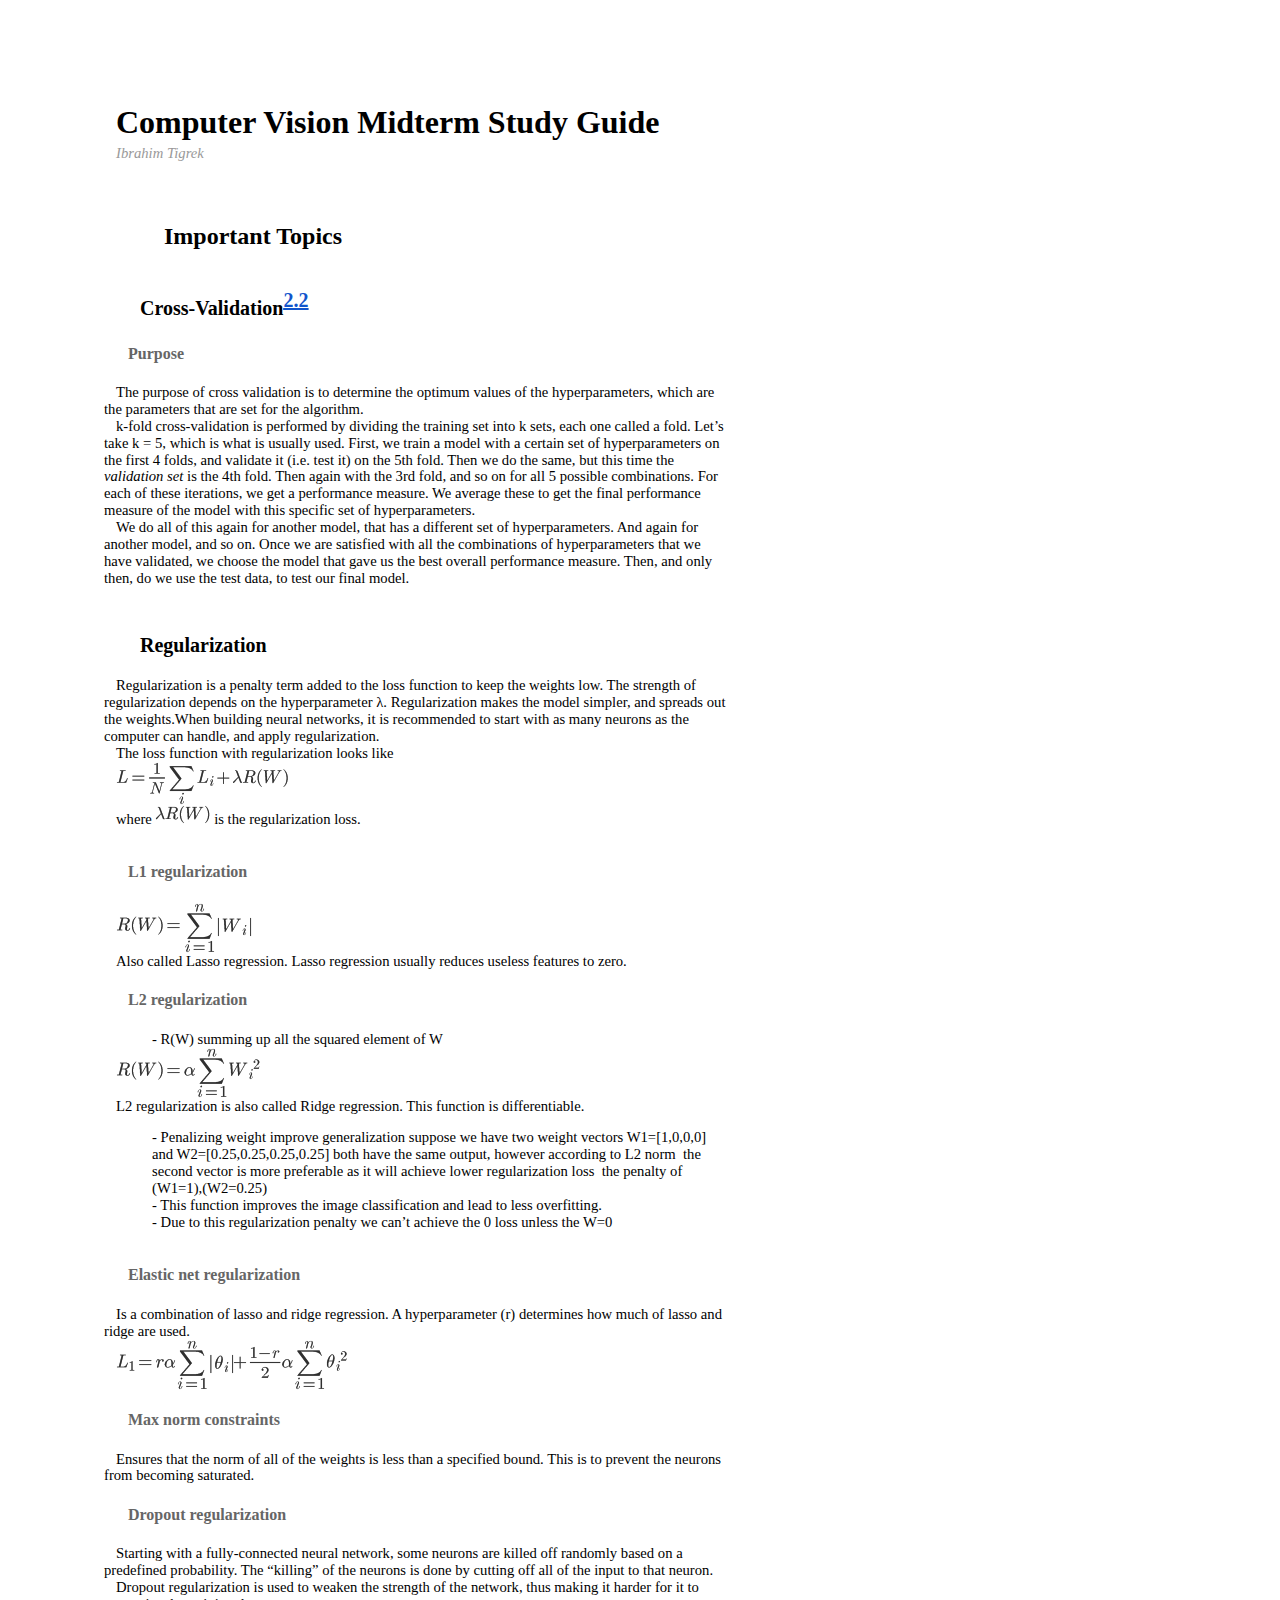
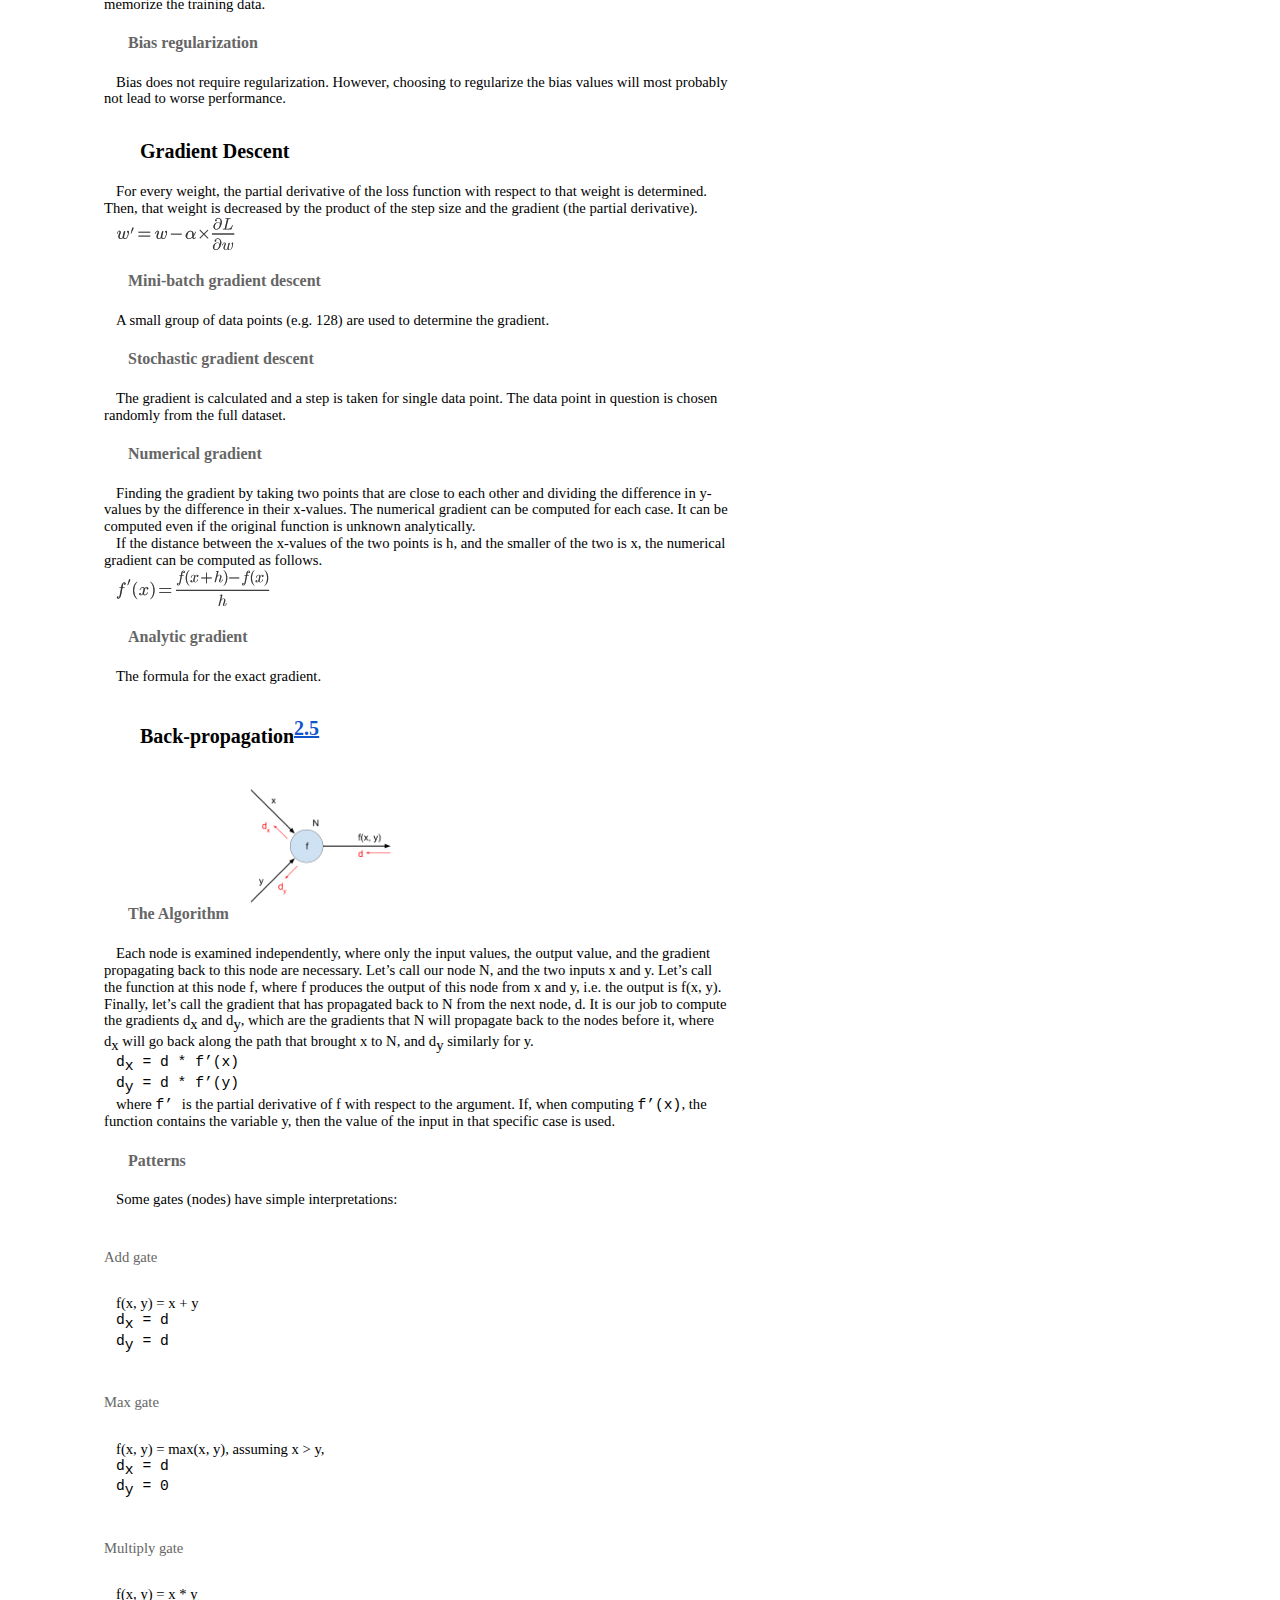
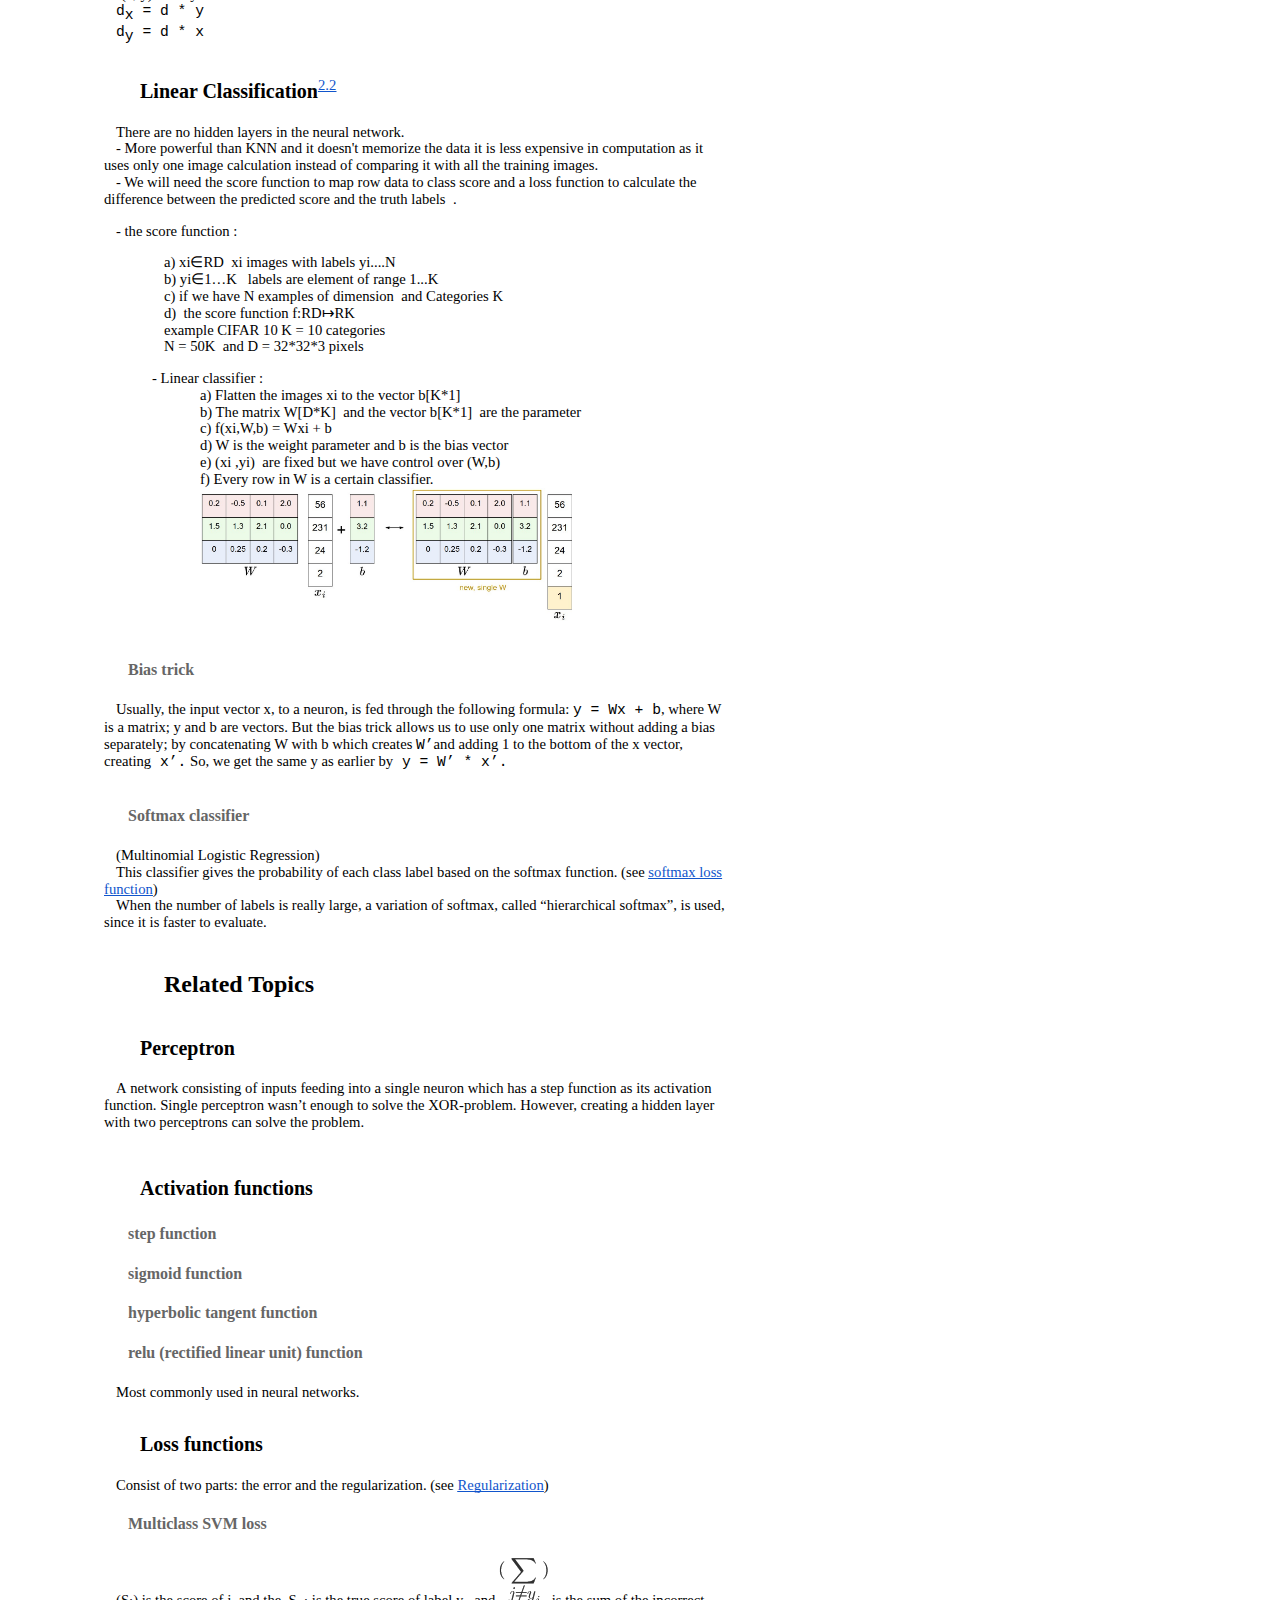
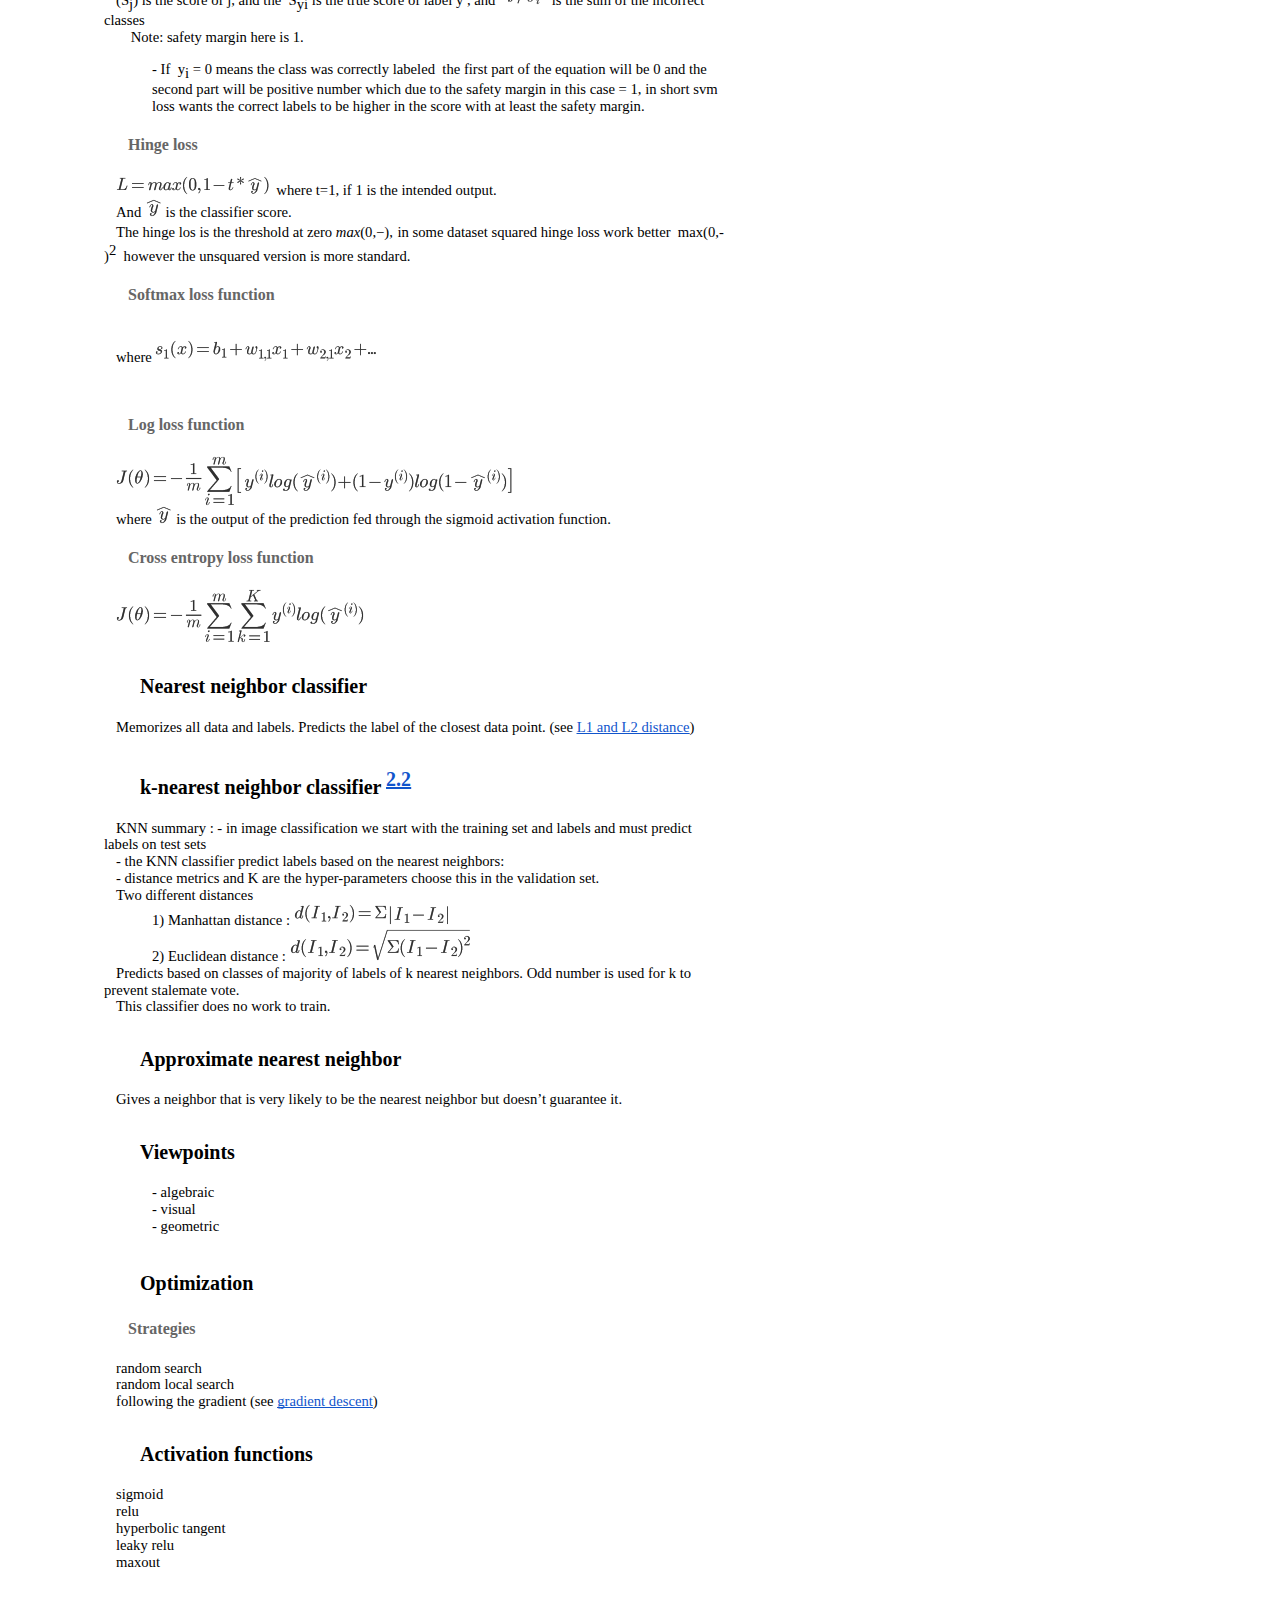
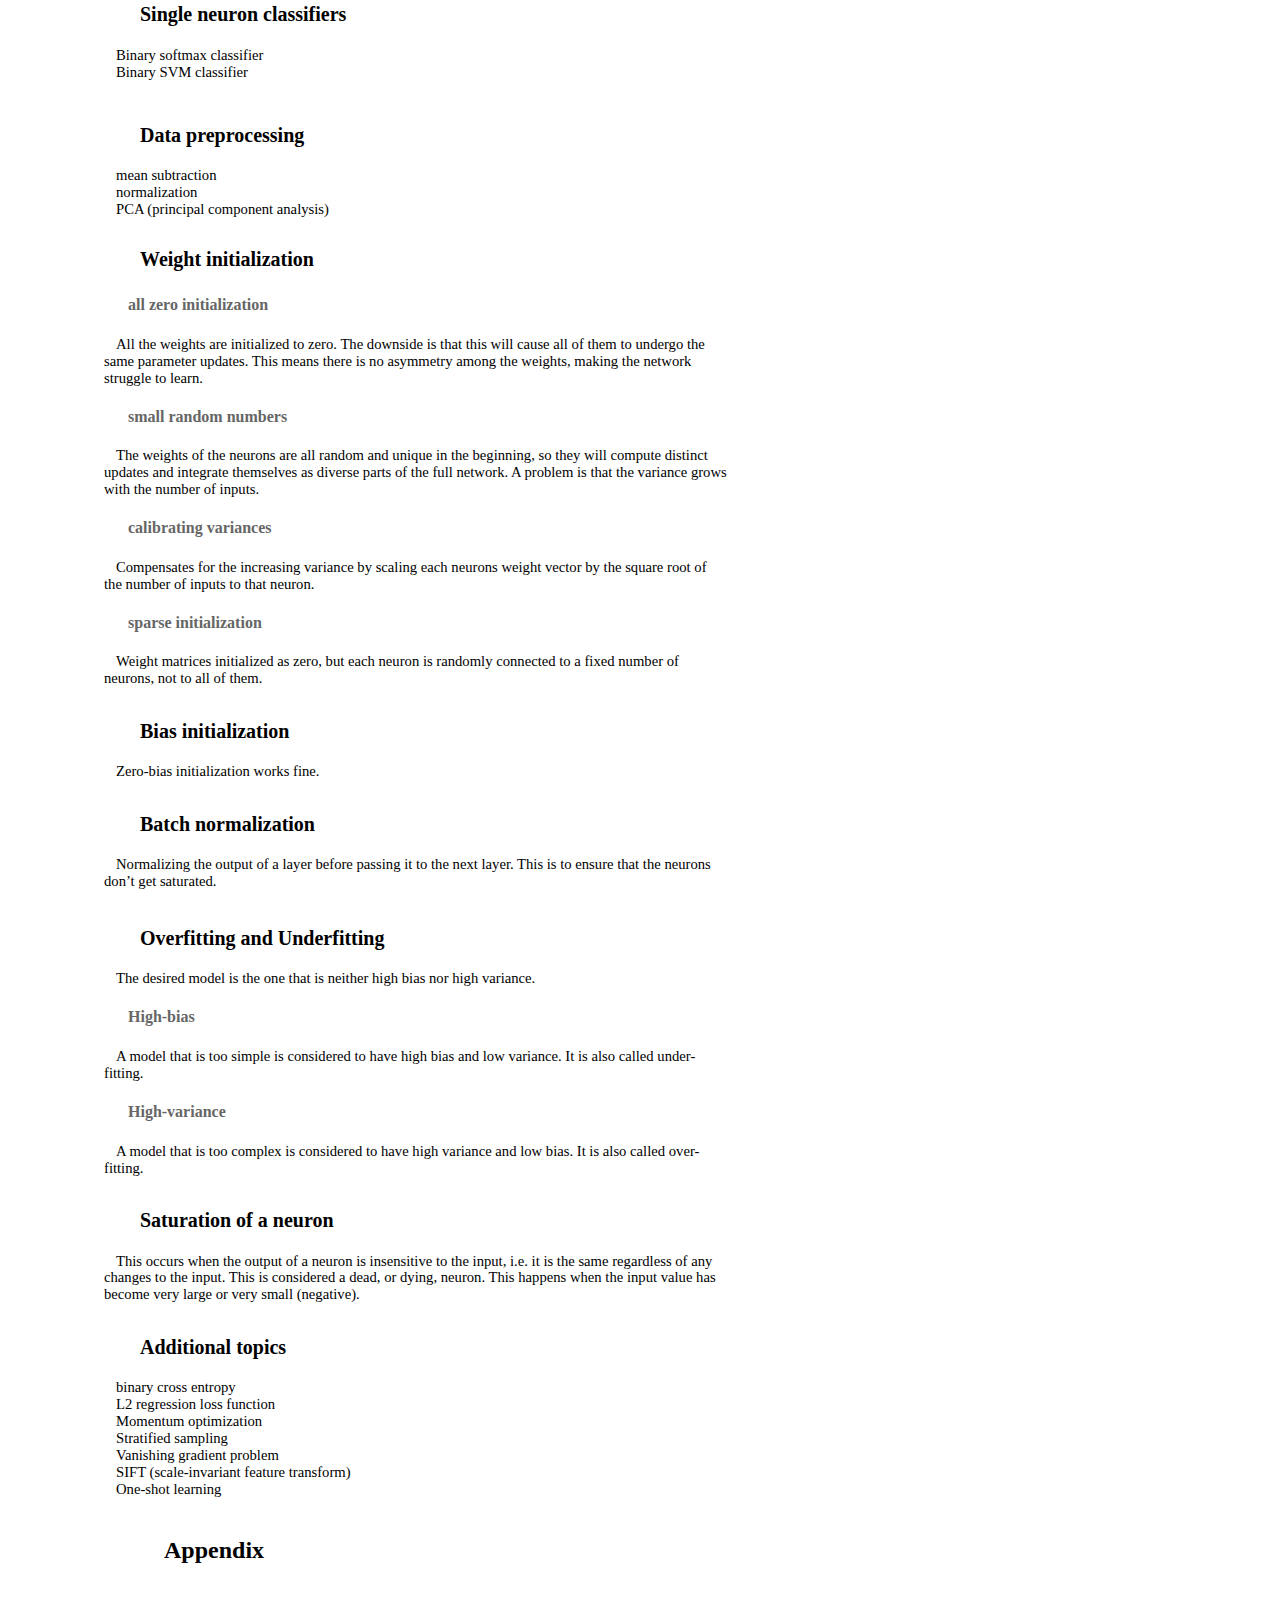
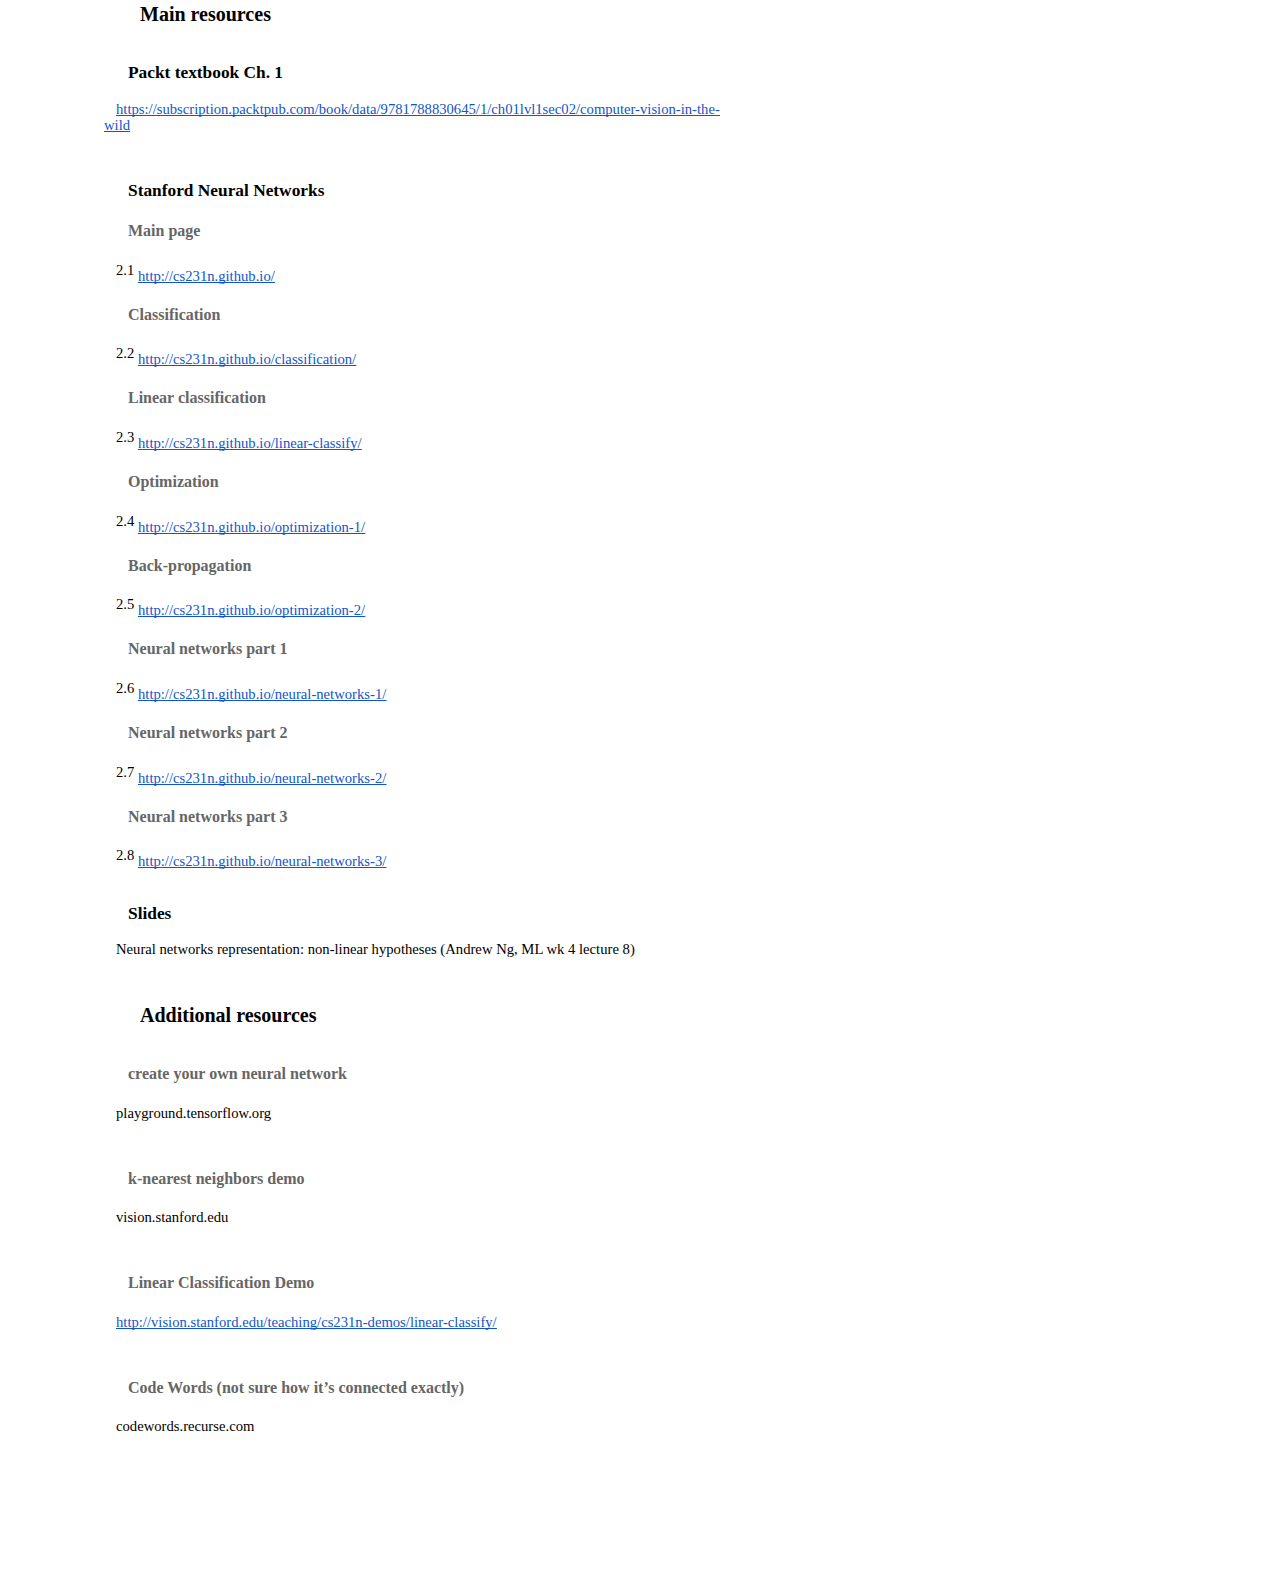
==== commit e303fa32: "update" ====
--- a/CVMidterm.html
+++ b/CVMidterm.html
@@ -1 +1 @@
-<html><head><meta content="text/html; charset=UTF-8" http-equiv="content-type"><style type="text/css">@import url('https://themes.googleusercontent.com/fonts/css?kit=eqLbnA_Efv82onanYUscTg');.lst-kix_hhnnp2o6wu1x-3>li:before{content:"-  "}.lst-kix_hhnnp2o6wu1x-4>li:before{content:"-  "}.lst-kix_mbq35qj9hsqb-0>li:before{content:"-  "}.lst-kix_hhnnp2o6wu1x-5>li:before{content:"-  "}.lst-kix_hhnnp2o6wu1x-1>li:before{content:"-  "}.lst-kix_mbq35qj9hsqb-2>li:before{content:"-  "}.lst-kix_hhnnp2o6wu1x-7>li:before{content:"-  "}ul.lst-kix_2hpuy1bprq1-8{list-style-type:none}.lst-kix_hhnnp2o6wu1x-0>li:before{content:"-  "}.lst-kix_mbq35qj9hsqb-3>li:before{content:"-  "}.lst-kix_mbq35qj9hsqb-4>li:before{content:"-  "}.lst-kix_mbq35qj9hsqb-5>li:before{content:"-  "}.lst-kix_hhnnp2o6wu1x-6>li:before{content:"-  "}ul.lst-kix_jwbte93xw3td-0{list-style-type:none}ul.lst-kix_jwbte93xw3td-4{list-style-type:none}ul.lst-kix_jwbte93xw3td-3{list-style-type:none}.lst-kix_hhnnp2o6wu1x-8>li:before{content:"-  "}ul.lst-kix_jwbte93xw3td-2{list-style-type:none}ul.lst-kix_jwbte93xw3td-1{list-style-type:none}ul.lst-kix_jwbte93xw3td-8{list-style-type:none}.lst-kix_kevuw7nat4u0-8>li:before{content:"\0025a0  "}ul.lst-kix_jwbte93xw3td-7{list-style-type:none}ul.lst-kix_jwbte93xw3td-6{list-style-type:none}ul.lst-kix_jwbte93xw3td-5{list-style-type:none}.lst-kix_kevuw7nat4u0-6>li:before{content:"\0025cf  "}.lst-kix_kevuw7nat4u0-7>li:before{content:"\0025cb  "}.lst-kix_mbq35qj9hsqb-1>li:before{content:"-  "}.lst-kix_ca89skfh28u5-2>li:before{content:"\0025a0  "}.lst-kix_kevuw7nat4u0-4>li:before{content:"\0025cb  "}.lst-kix_kevuw7nat4u0-5>li:before{content:"\0025a0  "}.lst-kix_ca89skfh28u5-4>li:before{content:"\0025cb  "}.lst-kix_ca89skfh28u5-0>li:before{content:"\0025cf  "}.lst-kix_ca89skfh28u5-3>li:before{content:"\0025cf  "}.lst-kix_muss065vu37-1>li{counter-increment:lst-ctn-kix_muss065vu37-1}.lst-kix_ca89skfh28u5-6>li:before{content:"\0025cf  "}.lst-kix_kevuw7nat4u0-1>li:before{content:"\0025cb  "}.lst-kix_kevuw7nat4u0-2>li:before{content:"\0025a0  "}.lst-kix_kevuw7nat4u0-3>li:before{content:"\0025cf  "}.lst-kix_ca89skfh28u5-5>li:before{content:"\0025a0  "}.lst-kix_s3183918wdsy-1>li{counter-increment:lst-ctn-kix_s3183918wdsy-1}.lst-kix_kevuw7nat4u0-0>li:before{content:"\0025cf  "}ol.lst-kix_s3183918wdsy-0.start{counter-reset:lst-ctn-kix_s3183918wdsy-0 0}.lst-kix_hhnnp2o6wu1x-2>li:before{content:"-  "}.lst-kix_ca89skfh28u5-1>li:before{content:"\0025cb  "}.lst-kix_41hc7a3xqlgz-8>li:before{content:"\0025a0  "}.lst-kix_41hc7a3xqlgz-7>li:before{content:"\0025cb  "}ul.lst-kix_41hc7a3xqlgz-1{list-style-type:none}ul.lst-kix_41hc7a3xqlgz-0{list-style-type:none}ol.lst-kix_muss065vu37-5.start{counter-reset:lst-ctn-kix_muss065vu37-5 0}ul.lst-kix_41hc7a3xqlgz-3{list-style-type:none}ul.lst-kix_41hc7a3xqlgz-2{list-style-type:none}ul.lst-kix_41hc7a3xqlgz-5{list-style-type:none}.lst-kix_41hc7a3xqlgz-0>li:before{content:"\0025cf  "}.lst-kix_41hc7a3xqlgz-1>li:before{content:"\0025cb  "}ul.lst-kix_41hc7a3xqlgz-4{list-style-type:none}ul.lst-kix_41hc7a3xqlgz-7{list-style-type:none}ul.lst-kix_41hc7a3xqlgz-6{list-style-type:none}ul.lst-kix_41hc7a3xqlgz-8{list-style-type:none}ul.lst-kix_2hpuy1bprq1-1{list-style-type:none}ul.lst-kix_2hpuy1bprq1-0{list-style-type:none}.lst-kix_41hc7a3xqlgz-4>li:before{content:"\0025cb  "}.lst-kix_41hc7a3xqlgz-5>li:before{content:"\0025a0  "}ul.lst-kix_2hpuy1bprq1-3{list-style-type:none}ul.lst-kix_2hpuy1bprq1-2{list-style-type:none}ul.lst-kix_2hpuy1bprq1-5{list-style-type:none}ol.lst-kix_s3183918wdsy-5.start{counter-reset:lst-ctn-kix_s3183918wdsy-5 0}ul.lst-kix_2hpuy1bprq1-4{list-style-type:none}.lst-kix_41hc7a3xqlgz-2>li:before{content:"\0025a0  "}.lst-kix_41hc7a3xqlgz-6>li:before{content:"\0025cf  "}ul.lst-kix_2hpuy1bprq1-7{list-style-type:none}ul.lst-kix_2hpuy1bprq1-6{list-style-type:none}.lst-kix_s3183918wdsy-5>li{counter-increment:lst-ctn-kix_s3183918wdsy-5}.lst-kix_s3183918wdsy-8>li{counter-increment:lst-ctn-kix_s3183918wdsy-8}.lst-kix_41hc7a3xqlgz-3>li:before{content:"\0025cf  "}.lst-kix_7mmhsfv5wlqq-1>li:before{content:"-  "}.lst-kix_7mmhsfv5wlqq-7>li:before{content:"-  "}.lst-kix_7mmhsfv5wlqq-5>li:before{content:"-  "}ul.lst-kix_mbq35qj9hsqb-6{list-style-type:none}.lst-kix_7mmhsfv5wlqq-3>li:before{content:"-  "}ul.lst-kix_mbq35qj9hsqb-5{list-style-type:none}ul.lst-kix_mbq35qj9hsqb-4{list-style-type:none}ul.lst-kix_mbq35qj9hsqb-3{list-style-type:none}ul.lst-kix_mbq35qj9hsqb-8{list-style-type:none}ul.lst-kix_mbq35qj9hsqb-7{list-style-type:none}.lst-kix_muss065vu37-4>li{counter-increment:lst-ctn-kix_muss065vu37-4}ol.lst-kix_s3183918wdsy-7.start{counter-reset:lst-ctn-kix_s3183918wdsy-7 0}ul.lst-kix_mbq35qj9hsqb-2{list-style-type:none}ul.lst-kix_mbq35qj9hsqb-1{list-style-type:none}ol.lst-kix_muss065vu37-3.start{counter-reset:lst-ctn-kix_muss065vu37-3 0}ul.lst-kix_mbq35qj9hsqb-0{list-style-type:none}.lst-kix_bzf39rp48c5-7>li:before{content:"\0025cb  "}.lst-kix_bzf39rp48c5-1>li:before{content:"\0025cb  "}ul.lst-kix_7mmhsfv5wlqq-4{list-style-type:none}ul.lst-kix_7mmhsfv5wlqq-3{list-style-type:none}ul.lst-kix_7mmhsfv5wlqq-2{list-style-type:none}ul.lst-kix_7mmhsfv5wlqq-1{list-style-type:none}ul.lst-kix_7mmhsfv5wlqq-8{list-style-type:none}ul.lst-kix_7mmhsfv5wlqq-7{list-style-type:none}ul.lst-kix_7mmhsfv5wlqq-6{list-style-type:none}ul.lst-kix_7mmhsfv5wlqq-5{list-style-type:none}.lst-kix_bzf39rp48c5-5>li:before{content:"\0025a0  "}.lst-kix_bzf39rp48c5-3>li:before{content:"\0025cf  "}ul.lst-kix_7mmhsfv5wlqq-0{list-style-type:none}ol.lst-kix_muss065vu37-0.start{counter-reset:lst-ctn-kix_muss065vu37-0 0}.lst-kix_up8f87x9hiuk-4>li:before{content:"\0025cb  "}.lst-kix_up8f87x9hiuk-8>li:before{content:"\0025a0  "}.lst-kix_up8f87x9hiuk-6>li:before{content:"\0025cf  "}.lst-kix_s3183918wdsy-4>li{counter-increment:lst-ctn-kix_s3183918wdsy-4}.lst-kix_ca89skfh28u5-7>li:before{content:"\0025cb  "}.lst-kix_up8f87x9hiuk-0>li:before{content:"\0025cf  "}ol.lst-kix_s3183918wdsy-8{list-style-type:none}ol.lst-kix_s3183918wdsy-6{list-style-type:none}ol.lst-kix_s3183918wdsy-7{list-style-type:none}ol.lst-kix_s3183918wdsy-4{list-style-type:none}ol.lst-kix_s3183918wdsy-5{list-style-type:none}ol.lst-kix_s3183918wdsy-2{list-style-type:none}ol.lst-kix_s3183918wdsy-3{list-style-type:none}.lst-kix_up8f87x9hiuk-2>li:before{content:"\0025a0  "}ol.lst-kix_s3183918wdsy-0{list-style-type:none}ol.lst-kix_s3183918wdsy-1{list-style-type:none}.lst-kix_fg2trobidd02-8>li:before{content:"-  "}.lst-kix_mbq35qj9hsqb-8>li:before{content:"-  "}.lst-kix_mbq35qj9hsqb-6>li:before{content:"-  "}.lst-kix_muss065vu37-5>li{counter-increment:lst-ctn-kix_muss065vu37-5}.lst-kix_nj0r7j4h9jqu-3>li:before{content:"\0025cf  "}ul.lst-kix_kevuw7nat4u0-1{list-style-type:none}ul.lst-kix_kevuw7nat4u0-0{list-style-type:none}ul.lst-kix_k90m6otahfkd-0{list-style-type:none}.lst-kix_2hpuy1bprq1-8>li:before{content:"-  "}.lst-kix_nj0r7j4h9jqu-2>li:before{content:"\0025a0  "}.lst-kix_nj0r7j4h9jqu-6>li:before{content:"\0025cf  "}.lst-kix_s3183918wdsy-2>li{counter-increment:lst-ctn-kix_s3183918wdsy-2}.lst-kix_s3183918wdsy-1>li:before{content:"" counter(lst-ctn-kix_s3183918wdsy-1,lower-roman) ") "}.lst-kix_nj0r7j4h9jqu-7>li:before{content:"\0025cb  "}ul.lst-kix_k90m6otahfkd-6{list-style-type:none}.lst-kix_2hpuy1bprq1-2>li:before{content:"-  "}.lst-kix_csnx2t6mi4dz-3>li:before{content:"\0025cf  "}ul.lst-kix_k90m6otahfkd-5{list-style-type:none}ul.lst-kix_up8f87x9hiuk-0{list-style-type:none}ul.lst-kix_kevuw7nat4u0-8{list-style-type:none}ul.lst-kix_k90m6otahfkd-8{list-style-type:none}ul.lst-kix_kevuw7nat4u0-7{list-style-type:none}ul.lst-kix_k90m6otahfkd-7{list-style-type:none}ul.lst-kix_kevuw7nat4u0-6{list-style-type:none}.lst-kix_s3183918wdsy-0>li:before{content:"" counter(lst-ctn-kix_s3183918wdsy-0,lower-latin) ") "}ul.lst-kix_k90m6otahfkd-2{list-style-type:none}ul.lst-kix_kevuw7nat4u0-5{list-style-type:none}.lst-kix_2hpuy1bprq1-1>li:before{content:"-  "}.lst-kix_csnx2t6mi4dz-2>li:before{content:"\0025a0  "}ul.lst-kix_k90m6otahfkd-1{list-style-type:none}ul.lst-kix_kevuw7nat4u0-4{list-style-type:none}ul.lst-kix_k90m6otahfkd-4{list-style-type:none}ul.lst-kix_kevuw7nat4u0-3{list-style-type:none}ul.lst-kix_k90m6otahfkd-3{list-style-type:none}ul.lst-kix_kevuw7nat4u0-2{list-style-type:none}.lst-kix_mfv57qacdb2q-0>li:before{content:"-  "}.lst-kix_csnx2t6mi4dz-7>li:before{content:"\0025cb  "}ol.lst-kix_muss065vu37-7.start{counter-reset:lst-ctn-kix_muss065vu37-7 0}.lst-kix_mfv57qacdb2q-1>li:before{content:"-  "}.lst-kix_mfv57qacdb2q-4>li:before{content:"-  "}.lst-kix_csnx2t6mi4dz-6>li:before{content:"\0025cf  "}.lst-kix_mfv57qacdb2q-8>li:before{content:"-  "}.lst-kix_fg2trobidd02-4>li:before{content:"-  "}.lst-kix_mfv57qacdb2q-5>li:before{content:"-  "}.lst-kix_fg2trobidd02-3>li:before{content:"-  "}.lst-kix_fg2trobidd02-0>li:before{content:"-  "}.lst-kix_o3r0171bkekx-1>li:before{content:"\0025cb  "}.lst-kix_jwbte93xw3td-5>li:before{content:"\0025a0  "}ul.lst-kix_fg2trobidd02-7{list-style-type:none}ul.lst-kix_fg2trobidd02-6{list-style-type:none}ul.lst-kix_fg2trobidd02-5{list-style-type:none}ol.lst-kix_muss065vu37-6.start{counter-reset:lst-ctn-kix_muss065vu37-6 0}.lst-kix_o3r0171bkekx-5>li:before{content:"\0025a0  "}ul.lst-kix_fg2trobidd02-4{list-style-type:none}ul.lst-kix_fg2trobidd02-3{list-style-type:none}ul.lst-kix_fg2trobidd02-2{list-style-type:none}.lst-kix_o3r0171bkekx-4>li:before{content:"\0025cb  "}.lst-kix_jwbte93xw3td-6>li:before{content:"\0025cf  "}ul.lst-kix_fg2trobidd02-1{list-style-type:none}ul.lst-kix_fg2trobidd02-0{list-style-type:none}.lst-kix_jwbte93xw3td-1>li:before{content:"\0025cb  "}ul.lst-kix_fg2trobidd02-8{list-style-type:none}.lst-kix_o3r0171bkekx-0>li:before{content:"\0025cf  "}.lst-kix_jwbte93xw3td-2>li:before{content:"\0025a0  "}ul.lst-kix_pw561kwiw4m0-5{list-style-type:none}ul.lst-kix_pw561kwiw4m0-6{list-style-type:none}ul.lst-kix_pw561kwiw4m0-7{list-style-type:none}ul.lst-kix_pw561kwiw4m0-8{list-style-type:none}ul.lst-kix_pw561kwiw4m0-0{list-style-type:none}ul.lst-kix_pw561kwiw4m0-1{list-style-type:none}ul.lst-kix_pw561kwiw4m0-2{list-style-type:none}ul.lst-kix_pw561kwiw4m0-3{list-style-type:none}ul.lst-kix_pw561kwiw4m0-4{list-style-type:none}ul.lst-kix_up8f87x9hiuk-7{list-style-type:none}ul.lst-kix_up8f87x9hiuk-8{list-style-type:none}ul.lst-kix_up8f87x9hiuk-5{list-style-type:none}ul.lst-kix_up8f87x9hiuk-6{list-style-type:none}ul.lst-kix_up8f87x9hiuk-3{list-style-type:none}ul.lst-kix_up8f87x9hiuk-4{list-style-type:none}ul.lst-kix_up8f87x9hiuk-1{list-style-type:none}ul.lst-kix_up8f87x9hiuk-2{list-style-type:none}.lst-kix_o3r0171bkekx-8>li:before{content:"\0025a0  "}.lst-kix_7mmhsfv5wlqq-2>li:before{content:"-  "}ul.lst-kix_csnx2t6mi4dz-1{list-style-type:none}ul.lst-kix_csnx2t6mi4dz-2{list-style-type:none}ul.lst-kix_csnx2t6mi4dz-3{list-style-type:none}ul.lst-kix_csnx2t6mi4dz-4{list-style-type:none}.lst-kix_7mmhsfv5wlqq-6>li:before{content:"-  "}.lst-kix_s3183918wdsy-7>li{counter-increment:lst-ctn-kix_s3183918wdsy-7}ul.lst-kix_csnx2t6mi4dz-0{list-style-type:none}ul.lst-kix_csnx2t6mi4dz-5{list-style-type:none}ul.lst-kix_csnx2t6mi4dz-6{list-style-type:none}ul.lst-kix_csnx2t6mi4dz-7{list-style-type:none}ul.lst-kix_csnx2t6mi4dz-8{list-style-type:none}.lst-kix_yp1d32cd33ka-2>li:before{content:"\0025a0  "}.lst-kix_bzf39rp48c5-6>li:before{content:"\0025cf  "}.lst-kix_bzf39rp48c5-2>li:before{content:"\0025a0  "}.lst-kix_srn8alsb0dhk-4>li:before{content:"-  "}.lst-kix_srn8alsb0dhk-0>li:before{content:"-  "}.lst-kix_up8f87x9hiuk-5>li:before{content:"\0025a0  "}ul.lst-kix_nj0r7j4h9jqu-8{list-style-type:none}ul.lst-kix_nj0r7j4h9jqu-7{list-style-type:none}.lst-kix_muss065vu37-8>li{counter-increment:lst-ctn-kix_muss065vu37-8}.lst-kix_w9ka78va5rsi-6>li:before{content:"\0025cf  "}.lst-kix_ca89skfh28u5-8>li:before{content:"\0025a0  "}.lst-kix_upn6eul5dnav-8>li:before{content:"-  "}.lst-kix_up8f87x9hiuk-1>li:before{content:"\0025cb  "}.lst-kix_srn8alsb0dhk-8>li:before{content:"-  "}.lst-kix_w9ka78va5rsi-2>li:before{content:"\0025a0  "}.lst-kix_s3183918wdsy-0>li{counter-increment:lst-ctn-kix_s3183918wdsy-0}.lst-kix_fg2trobidd02-7>li:before{content:"-  "}.lst-kix_s3183918wdsy-8>li:before{content:"" counter(lst-ctn-kix_s3183918wdsy-8,decimal) ". "}.lst-kix_muss065vu37-7>li:before{content:"" counter(lst-ctn-kix_muss065vu37-7,lower-latin) ". "}.lst-kix_mbq35qj9hsqb-7>li:before{content:"-  "}.lst-kix_s3183918wdsy-4>li:before{content:"(" counter(lst-ctn-kix_s3183918wdsy-4,lower-roman) ") "}ol.lst-kix_muss065vu37-8.start{counter-reset:lst-ctn-kix_muss065vu37-8 0}ul.lst-kix_nj0r7j4h9jqu-4{list-style-type:none}ul.lst-kix_nj0r7j4h9jqu-3{list-style-type:none}ul.lst-kix_nj0r7j4h9jqu-6{list-style-type:none}ul.lst-kix_nj0r7j4h9jqu-5{list-style-type:none}ul.lst-kix_nj0r7j4h9jqu-0{list-style-type:none}.lst-kix_2hpuy1bprq1-5>li:before{content:"-  "}ul.lst-kix_nj0r7j4h9jqu-2{list-style-type:none}ul.lst-kix_nj0r7j4h9jqu-1{list-style-type:none}.lst-kix_muss065vu37-3>li:before{content:"(" counter(lst-ctn-kix_muss065vu37-3,decimal) ") "}.lst-kix_k90m6otahfkd-7>li:before{content:"\0025cb  "}.lst-kix_k90m6otahfkd-8>li:before{content:"\0025a0  "}ol.lst-kix_muss065vu37-4.start{counter-reset:lst-ctn-kix_muss065vu37-4 0}.lst-kix_pw561kwiw4m0-1>li:before{content:"\0025cb  "}.lst-kix_k90m6otahfkd-5>li:before{content:"\0025a0  "}.lst-kix_k90m6otahfkd-6>li:before{content:"\0025cf  "}.lst-kix_9wijzkveb989-1>li:before{content:"-  "}.lst-kix_pw561kwiw4m0-0>li:before{content:"\0025cf  "}.lst-kix_pw561kwiw4m0-4>li:before{content:"\0025cb  "}.lst-kix_k90m6otahfkd-3>li:before{content:"\0025cf  "}.lst-kix_k90m6otahfkd-4>li:before{content:"\0025cb  "}ol.lst-kix_s3183918wdsy-6.start{counter-reset:lst-ctn-kix_s3183918wdsy-6 0}.lst-kix_pw561kwiw4m0-3>li:before{content:"\0025cf  "}.lst-kix_muss065vu37-0>li:before{content:"" counter(lst-ctn-kix_muss065vu37-0,decimal) ") "}.lst-kix_gp1ibqp1zuuw-2>li:before{content:"-  "}.lst-kix_9wijzkveb989-0>li:before{content:"-  "}.lst-kix_pw561kwiw4m0-2>li:before{content:"\0025a0  "}.lst-kix_gp1ibqp1zuuw-3>li:before{content:"-  "}.lst-kix_9wijzkveb989-6>li:before{content:"-  "}ul.lst-kix_srn8alsb0dhk-5{list-style-type:none}.lst-kix_k90m6otahfkd-0>li:before{content:"\0025cf  "}ul.lst-kix_srn8alsb0dhk-6{list-style-type:none}ul.lst-kix_srn8alsb0dhk-3{list-style-type:none}.lst-kix_pw561kwiw4m0-7>li:before{content:"\0025cb  "}ul.lst-kix_srn8alsb0dhk-4{list-style-type:none}.lst-kix_gp1ibqp1zuuw-4>li:before{content:"-  "}.lst-kix_gp1ibqp1zuuw-6>li:before{content:"-  "}ul.lst-kix_srn8alsb0dhk-1{list-style-type:none}.lst-kix_k90m6otahfkd-1>li:before{content:"\0025cb  "}.lst-kix_k90m6otahfkd-2>li:before{content:"\0025a0  "}ul.lst-kix_srn8alsb0dhk-2{list-style-type:none}.lst-kix_9wijzkveb989-5>li:before{content:"-  "}.lst-kix_pw561kwiw4m0-8>li:before{content:"\0025a0  "}ul.lst-kix_srn8alsb0dhk-0{list-style-type:none}.lst-kix_gp1ibqp1zuuw-5>li:before{content:"-  "}.lst-kix_9wijzkveb989-2>li:before{content:"-  "}.lst-kix_pw561kwiw4m0-5>li:before{content:"\0025a0  "}.lst-kix_gp1ibqp1zuuw-8>li:before{content:"-  "}.lst-kix_9wijzkveb989-4>li:before{content:"-  "}.lst-kix_9wijzkveb989-3>li:before{content:"-  "}.lst-kix_pw561kwiw4m0-6>li:before{content:"\0025cf  "}.lst-kix_gp1ibqp1zuuw-7>li:before{content:"-  "}.lst-kix_s3183918wdsy-3>li{counter-increment:lst-ctn-kix_s3183918wdsy-3}.lst-kix_upn6eul5dnav-0>li:before{content:"-  "}ul.lst-kix_o3r0171bkekx-0{list-style-type:none}.lst-kix_mbzrtzx2wb9v-8>li:before{content:"-  "}.lst-kix_upn6eul5dnav-5>li:before{content:"-  "}.lst-kix_upn6eul5dnav-6>li:before{content:"-  "}.lst-kix_mbzrtzx2wb9v-7>li:before{content:"-  "}.lst-kix_upn6eul5dnav-4>li:before{content:"-  "}.lst-kix_gp1ibqp1zuuw-1>li:before{content:"-  "}.lst-kix_upn6eul5dnav-3>li:before{content:"-  "}.lst-kix_gp1ibqp1zuuw-0>li:before{content:"-  "}.lst-kix_upn6eul5dnav-1>li:before{content:"-  "}.lst-kix_upn6eul5dnav-2>li:before{content:"-  "}.lst-kix_mbzrtzx2wb9v-0>li:before{content:"-  "}ul.lst-kix_gp1ibqp1zuuw-6{list-style-type:none}ul.lst-kix_gp1ibqp1zuuw-5{list-style-type:none}ul.lst-kix_gp1ibqp1zuuw-4{list-style-type:none}ul.lst-kix_gp1ibqp1zuuw-3{list-style-type:none}.lst-kix_muss065vu37-3>li{counter-increment:lst-ctn-kix_muss065vu37-3}ul.lst-kix_gp1ibqp1zuuw-8{list-style-type:none}ul.lst-kix_gp1ibqp1zuuw-7{list-style-type:none}.lst-kix_mbzrtzx2wb9v-4>li:before{content:"-  "}.lst-kix_mbzrtzx2wb9v-2>li:before{content:"-  "}.lst-kix_mbzrtzx2wb9v-6>li:before{content:"-  "}.lst-kix_yp1d32cd33ka-7>li:before{content:"\0025cb  "}ul.lst-kix_gp1ibqp1zuuw-2{list-style-type:none}ul.lst-kix_gp1ibqp1zuuw-1{list-style-type:none}.lst-kix_mbzrtzx2wb9v-1>li:before{content:"-  "}.lst-kix_mbzrtzx2wb9v-5>li:before{content:"-  "}.lst-kix_yp1d32cd33ka-6>li:before{content:"\0025cf  "}ul.lst-kix_gp1ibqp1zuuw-0{list-style-type:none}ul.lst-kix_o3r0171bkekx-2{list-style-type:none}ul.lst-kix_o3r0171bkekx-1{list-style-type:none}ul.lst-kix_o3r0171bkekx-4{list-style-type:none}ul.lst-kix_o3r0171bkekx-3{list-style-type:none}ul.lst-kix_o3r0171bkekx-6{list-style-type:none}ul.lst-kix_o3r0171bkekx-5{list-style-type:none}.lst-kix_mbzrtzx2wb9v-3>li:before{content:"-  "}.lst-kix_yp1d32cd33ka-8>li:before{content:"\0025a0  "}ul.lst-kix_o3r0171bkekx-8{list-style-type:none}ul.lst-kix_o3r0171bkekx-7{list-style-type:none}ul.lst-kix_mfv57qacdb2q-8{list-style-type:none}ul.lst-kix_mfv57qacdb2q-0{list-style-type:none}ul.lst-kix_mfv57qacdb2q-1{list-style-type:none}ul.lst-kix_mfv57qacdb2q-2{list-style-type:none}ul.lst-kix_mfv57qacdb2q-3{list-style-type:none}ul.lst-kix_mfv57qacdb2q-4{list-style-type:none}.lst-kix_9wijzkveb989-8>li:before{content:"-  "}ul.lst-kix_mfv57qacdb2q-5{list-style-type:none}ul.lst-kix_mfv57qacdb2q-6{list-style-type:none}.lst-kix_9wijzkveb989-7>li:before{content:"-  "}ul.lst-kix_mfv57qacdb2q-7{list-style-type:none}.lst-kix_yp1d32cd33ka-1>li:before{content:"\0025cb  "}.lst-kix_yp1d32cd33ka-3>li:before{content:"\0025cf  "}.lst-kix_yp1d32cd33ka-5>li:before{content:"\0025a0  "}.lst-kix_w9ka78va5rsi-7>li:before{content:"\0025cb  "}ul.lst-kix_upn6eul5dnav-3{list-style-type:none}ol.lst-kix_muss065vu37-1{list-style-type:none}ul.lst-kix_upn6eul5dnav-2{list-style-type:none}ol.lst-kix_muss065vu37-2{list-style-type:none}ul.lst-kix_upn6eul5dnav-5{list-style-type:none}ol.lst-kix_muss065vu37-3{list-style-type:none}ul.lst-kix_upn6eul5dnav-4{list-style-type:none}ol.lst-kix_muss065vu37-4{list-style-type:none}ol.lst-kix_muss065vu37-5{list-style-type:none}ol.lst-kix_muss065vu37-6{list-style-type:none}.lst-kix_muss065vu37-6>li{counter-increment:lst-ctn-kix_muss065vu37-6}ul.lst-kix_upn6eul5dnav-1{list-style-type:none}ol.lst-kix_muss065vu37-7{list-style-type:none}ul.lst-kix_upn6eul5dnav-0{list-style-type:none}ol.lst-kix_muss065vu37-8{list-style-type:none}.lst-kix_srn8alsb0dhk-3>li:before{content:"-  "}ol.lst-kix_muss065vu37-0{list-style-type:none}.lst-kix_srn8alsb0dhk-1>li:before{content:"-  "}ul.lst-kix_mbzrtzx2wb9v-2{list-style-type:none}ul.lst-kix_mbzrtzx2wb9v-3{list-style-type:none}ul.lst-kix_mbzrtzx2wb9v-0{list-style-type:none}ul.lst-kix_mbzrtzx2wb9v-1{list-style-type:none}.lst-kix_w9ka78va5rsi-1>li:before{content:"\0025cb  "}ul.lst-kix_mbzrtzx2wb9v-6{list-style-type:none}ul.lst-kix_mbzrtzx2wb9v-7{list-style-type:none}ul.lst-kix_mbzrtzx2wb9v-4{list-style-type:none}ul.lst-kix_mbzrtzx2wb9v-5{list-style-type:none}ul.lst-kix_upn6eul5dnav-7{list-style-type:none}ul.lst-kix_upn6eul5dnav-6{list-style-type:none}ul.lst-kix_mbzrtzx2wb9v-8{list-style-type:none}ul.lst-kix_upn6eul5dnav-8{list-style-type:none}ol.lst-kix_muss065vu37-2.start{counter-reset:lst-ctn-kix_muss065vu37-2 0}.lst-kix_srn8alsb0dhk-5>li:before{content:"-  "}.lst-kix_upn6eul5dnav-7>li:before{content:"-  "}.lst-kix_w9ka78va5rsi-5>li:before{content:"\0025a0  "}.lst-kix_srn8alsb0dhk-7>li:before{content:"-  "}.lst-kix_w9ka78va5rsi-3>li:before{content:"\0025cf  "}ul.lst-kix_hhnnp2o6wu1x-5{list-style-type:none}ul.lst-kix_hhnnp2o6wu1x-6{list-style-type:none}ul.lst-kix_hhnnp2o6wu1x-3{list-style-type:none}ul.lst-kix_hhnnp2o6wu1x-4{list-style-type:none}.lst-kix_muss065vu37-6>li:before{content:"" counter(lst-ctn-kix_muss065vu37-6,decimal) ". "}.lst-kix_muss065vu37-8>li:before{content:"" counter(lst-ctn-kix_muss065vu37-8,lower-roman) ". "}ul.lst-kix_hhnnp2o6wu1x-7{list-style-type:none}ul.lst-kix_srn8alsb0dhk-7{list-style-type:none}ul.lst-kix_hhnnp2o6wu1x-8{list-style-type:none}.lst-kix_s3183918wdsy-7>li:before{content:"" counter(lst-ctn-kix_s3183918wdsy-7,lower-roman) ". "}ul.lst-kix_srn8alsb0dhk-8{list-style-type:none}.lst-kix_muss065vu37-2>li:before{content:"" counter(lst-ctn-kix_muss065vu37-2,lower-roman) ") "}.lst-kix_muss065vu37-4>li:before{content:"(" counter(lst-ctn-kix_muss065vu37-4,lower-latin) ") "}ul.lst-kix_hhnnp2o6wu1x-1{list-style-type:none}ul.lst-kix_hhnnp2o6wu1x-2{list-style-type:none}ul.lst-kix_hhnnp2o6wu1x-0{list-style-type:none}.lst-kix_s3183918wdsy-5>li:before{content:"(" counter(lst-ctn-kix_s3183918wdsy-5,decimal) ") "}ol.lst-kix_s3183918wdsy-8.start{counter-reset:lst-ctn-kix_s3183918wdsy-8 0}.lst-kix_s3183918wdsy-3>li:before{content:"(" counter(lst-ctn-kix_s3183918wdsy-3,lower-latin) ") "}.lst-kix_2hpuy1bprq1-6>li:before{content:"-  "}.lst-kix_2hpuy1bprq1-7>li:before{content:"-  "}.lst-kix_csnx2t6mi4dz-0>li:before{content:"\0025cf  "}.lst-kix_2hpuy1bprq1-4>li:before{content:"-  "}.lst-kix_muss065vu37-0>li{counter-increment:lst-ctn-kix_muss065vu37-0}.lst-kix_2hpuy1bprq1-3>li:before{content:"-  "}.lst-kix_nj0r7j4h9jqu-0>li:before{content:"\0025cf  "}.lst-kix_nj0r7j4h9jqu-1>li:before{content:"\0025cb  "}.lst-kix_csnx2t6mi4dz-1>li:before{content:"\0025cb  "}.lst-kix_nj0r7j4h9jqu-8>li:before{content:"\0025a0  "}ul.lst-kix_9wijzkveb989-5{list-style-type:none}ol.lst-kix_muss065vu37-1.start{counter-reset:lst-ctn-kix_muss065vu37-1 0}.lst-kix_csnx2t6mi4dz-8>li:before{content:"\0025a0  "}ul.lst-kix_9wijzkveb989-4{list-style-type:none}ul.lst-kix_9wijzkveb989-3{list-style-type:none}ul.lst-kix_9wijzkveb989-2{list-style-type:none}.lst-kix_mfv57qacdb2q-2>li:before{content:"-  "}.lst-kix_2hpuy1bprq1-0>li:before{content:"-  "}ul.lst-kix_9wijzkveb989-8{list-style-type:none}ul.lst-kix_ca89skfh28u5-0{list-style-type:none}ul.lst-kix_9wijzkveb989-7{list-style-type:none}ul.lst-kix_ca89skfh28u5-1{list-style-type:none}ul.lst-kix_9wijzkveb989-6{list-style-type:none}.lst-kix_csnx2t6mi4dz-4>li:before{content:"\0025cb  "}.lst-kix_nj0r7j4h9jqu-5>li:before{content:"\0025a0  "}ul.lst-kix_9wijzkveb989-1{list-style-type:none}.lst-kix_csnx2t6mi4dz-5>li:before{content:"\0025a0  "}ul.lst-kix_9wijzkveb989-0{list-style-type:none}.lst-kix_mfv57qacdb2q-3>li:before{content:"-  "}.lst-kix_nj0r7j4h9jqu-4>li:before{content:"\0025cb  "}.lst-kix_fg2trobidd02-6>li:before{content:"-  "}.lst-kix_mfv57qacdb2q-6>li:before{content:"-  "}.lst-kix_fg2trobidd02-5>li:before{content:"-  "}.lst-kix_fg2trobidd02-2>li:before{content:"-  "}.lst-kix_mfv57qacdb2q-7>li:before{content:"-  "}.lst-kix_fg2trobidd02-1>li:before{content:"-  "}ol.lst-kix_s3183918wdsy-3.start{counter-reset:lst-ctn-kix_s3183918wdsy-3 0}ul.lst-kix_yp1d32cd33ka-0{list-style-type:none}.lst-kix_o3r0171bkekx-3>li:before{content:"\0025cf  "}.lst-kix_o3r0171bkekx-2>li:before{content:"\0025a0  "}.lst-kix_jwbte93xw3td-8>li:before{content:"\0025a0  "}ul.lst-kix_yp1d32cd33ka-1{list-style-type:none}ul.lst-kix_bzf39rp48c5-0{list-style-type:none}ul.lst-kix_yp1d32cd33ka-2{list-style-type:none}ul.lst-kix_yp1d32cd33ka-3{list-style-type:none}ul.lst-kix_yp1d32cd33ka-4{list-style-type:none}ul.lst-kix_yp1d32cd33ka-5{list-style-type:none}.lst-kix_jwbte93xw3td-7>li:before{content:"\0025cb  "}ul.lst-kix_yp1d32cd33ka-6{list-style-type:none}ul.lst-kix_yp1d32cd33ka-7{list-style-type:none}ul.lst-kix_yp1d32cd33ka-8{list-style-type:none}ul.lst-kix_bzf39rp48c5-8{list-style-type:none}ul.lst-kix_bzf39rp48c5-7{list-style-type:none}ul.lst-kix_bzf39rp48c5-6{list-style-type:none}ul.lst-kix_bzf39rp48c5-5{list-style-type:none}ul.lst-kix_bzf39rp48c5-4{list-style-type:none}ul.lst-kix_bzf39rp48c5-3{list-style-type:none}ul.lst-kix_bzf39rp48c5-2{list-style-type:none}.lst-kix_jwbte93xw3td-0>li:before{content:"\0025cf  "}.lst-kix_jwbte93xw3td-4>li:before{content:"\0025cb  "}ul.lst-kix_bzf39rp48c5-1{list-style-type:none}.lst-kix_jwbte93xw3td-3>li:before{content:"\0025cf  "}ol.lst-kix_s3183918wdsy-4.start{counter-reset:lst-ctn-kix_s3183918wdsy-4 0}.lst-kix_muss065vu37-7>li{counter-increment:lst-ctn-kix_muss065vu37-7}ul.lst-kix_ca89skfh28u5-2{list-style-type:none}ul.lst-kix_ca89skfh28u5-3{list-style-type:none}ul.lst-kix_ca89skfh28u5-4{list-style-type:none}ul.lst-kix_ca89skfh28u5-5{list-style-type:none}ul.lst-kix_ca89skfh28u5-6{list-style-type:none}ul.lst-kix_ca89skfh28u5-7{list-style-type:none}ul.lst-kix_ca89skfh28u5-8{list-style-type:none}.lst-kix_7mmhsfv5wlqq-8>li:before{content:"-  "}.lst-kix_o3r0171bkekx-7>li:before{content:"\0025cb  "}.lst-kix_o3r0171bkekx-6>li:before{content:"\0025cf  "}.lst-kix_7mmhsfv5wlqq-0>li:before{content:"-  "}.lst-kix_7mmhsfv5wlqq-4>li:before{content:"-  "}.lst-kix_bzf39rp48c5-8>li:before{content:"\0025a0  "}.lst-kix_s3183918wdsy-6>li{counter-increment:lst-ctn-kix_s3183918wdsy-6}.lst-kix_w9ka78va5rsi-8>li:before{content:"\0025a0  "}.lst-kix_yp1d32cd33ka-4>li:before{content:"\0025cb  "}.lst-kix_bzf39rp48c5-0>li:before{content:"\0025cf  "}ul.lst-kix_w9ka78va5rsi-1{list-style-type:none}ul.lst-kix_w9ka78va5rsi-0{list-style-type:none}ul.lst-kix_w9ka78va5rsi-3{list-style-type:none}ul.lst-kix_w9ka78va5rsi-2{list-style-type:none}ul.lst-kix_w9ka78va5rsi-5{list-style-type:none}.lst-kix_bzf39rp48c5-4>li:before{content:"\0025cb  "}ul.lst-kix_w9ka78va5rsi-4{list-style-type:none}.lst-kix_srn8alsb0dhk-2>li:before{content:"-  "}ul.lst-kix_w9ka78va5rsi-7{list-style-type:none}ul.lst-kix_w9ka78va5rsi-6{list-style-type:none}.lst-kix_yp1d32cd33ka-0>li:before{content:"\0025cf  "}ul.lst-kix_w9ka78va5rsi-8{list-style-type:none}ol.lst-kix_s3183918wdsy-1.start{counter-reset:lst-ctn-kix_s3183918wdsy-1 0}.lst-kix_w9ka78va5rsi-0>li:before{content:"\0025cf  "}.lst-kix_up8f87x9hiuk-7>li:before{content:"\0025cb  "}.lst-kix_w9ka78va5rsi-4>li:before{content:"\0025cb  "}.lst-kix_srn8alsb0dhk-6>li:before{content:"-  "}.lst-kix_up8f87x9hiuk-3>li:before{content:"\0025cf  "}ol.lst-kix_s3183918wdsy-2.start{counter-reset:lst-ctn-kix_s3183918wdsy-2 0}.lst-kix_s3183918wdsy-6>li:before{content:"" counter(lst-ctn-kix_s3183918wdsy-6,lower-latin) ". "}.lst-kix_muss065vu37-2>li{counter-increment:lst-ctn-kix_muss065vu37-2}.lst-kix_muss065vu37-1>li:before{content:"" counter(lst-ctn-kix_muss065vu37-1,lower-latin) ") "}.lst-kix_muss065vu37-5>li:before{content:"(" counter(lst-ctn-kix_muss065vu37-5,lower-roman) ") "}.lst-kix_s3183918wdsy-2>li:before{content:"" counter(lst-ctn-kix_s3183918wdsy-2,decimal) ") "}ol{margin:0;padding:0}table td,table th{padding:0}.c40{padding-top:0pt;text-indent:9pt;padding-bottom:10pt;line-height:1.15;page-break-after:avoid;orphans:2;widows:2;text-align:center}.c10{margin-left:72pt;padding-top:0pt;padding-left:0pt;padding-bottom:0pt;line-height:1.15;orphans:2;widows:2;text-align:left}.c24{margin-left:27pt;padding-top:10pt;padding-bottom:3pt;line-height:1.15;page-break-after:avoid;orphans:2;widows:2;text-align:left}.c8{margin-left:27pt;padding-top:12pt;padding-bottom:3pt;line-height:1.15;page-break-after:avoid;orphans:2;widows:2;text-align:left}.c31{margin-left:27pt;padding-top:15pt;padding-bottom:3pt;line-height:1.15;page-break-after:avoid;orphans:2;widows:2;text-align:left}.c26{margin-left:18pt;padding-top:12pt;padding-bottom:0pt;line-height:1.15;page-break-after:avoid;orphans:2;widows:2;text-align:left}.c34{margin-left:18pt;padding-top:10pt;padding-bottom:0pt;line-height:1.15;page-break-after:avoid;orphans:2;widows:2;text-align:left}.c28{padding-top:0pt;text-indent:9pt;padding-bottom:24pt;line-height:1.0;page-break-after:avoid;orphans:2;widows:2;text-align:right}.c35{margin-left:45pt;padding-top:18pt;padding-bottom:4pt;line-height:1.15;page-break-after:avoid;orphans:2;widows:2;text-align:left}.c1{margin-left:18pt;padding-top:0pt;padding-bottom:0pt;line-height:1.15;page-break-after:avoid;orphans:2;widows:2;text-align:left}.c12{padding-top:0pt;text-indent:9pt;padding-bottom:10pt;line-height:1.15;orphans:2;widows:2;text-align:left}.c4{color:#000000;font-weight:400;text-decoration:none;vertical-align:baseline;font-size:11pt;font-family:"Georgia";font-style:normal}.c13{color:#000000;font-weight:700;text-decoration:none;vertical-align:baseline;font-size:18pt;font-family:"Lora";font-style:normal}.c3{padding-top:0pt;text-indent:9pt;padding-bottom:0pt;line-height:1.15;orphans:2;widows:2;text-align:left}.c23{color:#000000;font-weight:700;text-decoration:none;vertical-align:baseline;font-size:13pt;font-family:"Lora";font-style:normal}.c0{color:#666666;font-weight:700;text-decoration:none;vertical-align:baseline;font-size:12pt;font-family:"Lora";font-style:normal}.c11{color:#000000;font-weight:400;text-decoration:none;vertical-align:baseline;font-size:14pt;font-family:"Georgia";font-style:normal}.c25{padding-top:0pt;padding-left:0pt;padding-bottom:0pt;line-height:1.15;orphans:2;widows:2;text-align:left}.c16{padding-top:12pt;padding-bottom:4pt;line-height:1.15;page-break-after:avoid;orphans:2;widows:2;text-align:left}.c15{color:#000000;font-weight:700;text-decoration:none;vertical-align:baseline;font-size:15pt;font-family:"Lora";font-style:normal}.c39{font-weight:700;text-decoration:none;vertical-align:baseline;font-size:24pt;font-family:"Lora";font-style:normal}.c33{color:#000000;font-weight:700;text-decoration:none;font-size:15pt;font-family:"Lora";font-style:normal}.c41{font-weight:400;text-decoration:none;vertical-align:baseline;font-size:18pt;font-family:"Georgia";font-style:normal}.c30{padding-top:0pt;padding-bottom:0pt;line-height:1.15;orphans:2;widows:2;text-align:left}.c20{color:#000000;text-decoration:none;vertical-align:baseline;font-size:11pt;font-style:normal}.c5{text-decoration-skip-ink:none;-webkit-text-decoration-skip:none;color:#1155cc;text-decoration:underline}.c29{color:#999999;text-decoration:none;vertical-align:baseline;font-style:italic}.c27{color:#666666;text-decoration:none;vertical-align:baseline;font-style:normal}.c21{font-weight:400;font-size:11pt;font-family:"Georgia"}.c18{vertical-align:sub;font-family:"Courier New";font-weight:400}.c14{background-color:#ffffff;max-width:468pt;padding:72pt 72pt 72pt 72pt}.c2{padding:0;margin:0}.c9{color:inherit;text-decoration:inherit}.c32{font-style:italic;color:#999999}.c19{font-weight:400;font-family:"Courier New"}.c37{font-size:13.5pt}.c17{height:11pt}.c36{color:#000000}.c38{font-style:italic}.c7{margin-left:36pt}.c22{vertical-align:sub}.c6{vertical-align:super}.title{padding-top:0pt;color:#000000;font-size:26pt;padding-bottom:3pt;font-family:"Georgia";line-height:1.15;page-break-after:avoid;orphans:2;widows:2;text-align:left}.subtitle{padding-top:0pt;color:#666666;font-size:15pt;padding-bottom:16pt;font-family:"Arial";line-height:1.15;page-break-after:avoid;orphans:2;widows:2;text-align:left}li{color:#000000;font-size:11pt;font-family:"Georgia"}p{margin:0;color:#000000;font-size:11pt;font-family:"Georgia"}h1{padding-top:18pt;color:#000000;font-weight:700;font-size:18pt;padding-bottom:4pt;font-family:"Lora";line-height:1.15;page-break-after:avoid;orphans:2;widows:2;text-align:left}h2{padding-top:12pt;color:#000000;font-weight:700;font-size:15pt;padding-bottom:3pt;font-family:"Lora";line-height:1.15;page-break-after:avoid;orphans:2;widows:2;text-align:left}h3{padding-top:12pt;color:#000000;font-weight:700;font-size:13pt;padding-bottom:0pt;font-family:"Lora";line-height:1.15;page-break-after:avoid;orphans:2;widows:2;text-align:left}h4{padding-top:0pt;color:#666666;font-weight:700;font-size:12pt;padding-bottom:0pt;font-family:"Lora";line-height:1.15;page-break-after:avoid;orphans:2;widows:2;text-align:left}h5{padding-top:12pt;color:#666666;font-size:11pt;padding-bottom:4pt;font-family:"Georgia";line-height:1.15;page-break-after:avoid;orphans:2;widows:2;text-align:left}h6{padding-top:12pt;color:#666666;font-size:11pt;padding-bottom:4pt;font-family:"Georgia";line-height:1.15;page-break-after:avoid;font-style:italic;orphans:2;widows:2;text-align:left}</style></head><body class="c14"><p class="c40 title" id="h.af2d0hbx4i0d"><span class="c36 c39">Computer Vision Midterm Study Guide</span></p><p class="c28 subtitle"><span class="c21 c32">Ibrahim Tigrek</span></p><h1 class="c35" id="h.abbw2mu8xyt2"><span class="c13">Important Topics</span></h1><h2 class="c8" id="h.z7hkcegwwwg5"><span>Cross-Validation</span><span class="c5 c6"><a class="c9" href="https://www.google.com/url?q=https://www.google.com/url?q%3Dhttp://cs231n.github.io/classification/%26sa%3DD%26ust%3D1574278799830000&amp;sa=D&amp;ust=1574279330527000">2.2</a></span></h2><h4 class="c1" id="h.h8q0hqpuyym"><span class="c0">Purpose</span></h4><p class="c3"><span>The purpose of cross validation is t</span><span>o determine the optimum values of the hyperparameters, which are </span><span class="c4">the parameters that are set for the algorithm.</span></p><p class="c3"><span>k-</span><span>fold cross-validation is performed by dividing the training set into k sets, each one called a fold. Let&rsquo;s take k = 5, which is what is usually used. First, we train a model with a certain set of hyperparameters on the first 4 folds, and validate it (i.e. test it) on the 5th fold. Then we do the same, but this time the </span><span class="c38">validation set</span><span class="c4">&nbsp;is the 4th fold. Then again with the 3rd fold, and so on for all 5 possible combinations. For each of these iterations, we get a performance measure. We average these to get the final performance measure of the model with this specific set of hyperparameters.</span></p><p class="c3"><span class="c4">We do all of this again for another model, that has a different set of hyperparameters. And again for another model, and so on. Once we are satisfied with all the combinations of hyperparameters that we have validated, we choose the model that gave us the best overall performance measure. Then, and only then, do we use the test data, to test our final model.</span></p><p class="c3 c17"><span class="c4"></span></p><h2 class="c8" id="h.r9s32jnwg1t2"><span class="c15">Regularization</span></h2><p class="c3"><span>Regularization is a penalty term added to the loss function to keep the </span><span>weights</span><span class="c4">&nbsp;low. The strength of regularization depends on the hyperparameter &lambda;. Regularization makes the model simpler, and spreads out the weights.When building neural networks, it is recommended to start with as many neurons as the computer can handle, and apply regularization.</span></p><p class="c3"><span class="c4">The loss function with regularization looks like</span></p><p class="c3"><img src="images/image1.png"></p><p class="c3"><span>where </span><img src="images/image2.png"><span class="c4">&nbsp;is the regularization loss.</span></p><p class="c3"><span class="c4">Penalizing weight improve generalization suppose we have two weight vectors [1,0,0] and [</span></p><h4 class="c1" id="h.nlfknrw5d073"><span class="c0">L1 regularization</span></h4><p class="c3"><img src="images/image3.png"></p><p class="c3"><span class="c4">Also called Lasso regression. Lasso regression usually reduces useless features to zero.</span></p><h4 class="c1" id="h.bygdaau62vgc"><span class="c0">L2 regularization</span></h4><ul class="c2 lst-kix_9wijzkveb989-0 start"><li class="c25 c7"><span class="c4">R(W) summing up all the squared element of W </span></li></ul><p class="c3"><img src="images/image4.png"></p><p class="c3"><span>L2 regularization is a</span><span class="c4">lso called Ridge regression. This function is differentiable.</span></p><p class="c3 c17"><span class="c4"></span></p><h4 class="c1" id="h.7h2s7e9uoife"><span class="c0">Elastic net regularization</span></h4><p class="c3"><span class="c4">Is a combination of lasso and ridge regression. A hyperparameter (r) determines how much of lasso and ridge are used. </span></p><p class="c3"><img src="images/image5.png"></p><h4 class="c1" id="h.hv0e50arnb62"><span class="c0">Max norm constraints</span></h4><p class="c3"><span class="c4">Ensures that the norm of all of the weights is less than a specified bound. This is to prevent the neurons from becoming saturated.</span></p><h4 class="c1" id="h.r1tdi9pfjerc"><span class="c0">Dropout regularization</span></h4><p class="c3"><span class="c4">Starting with a fully-connected neural network, some neurons are killed off randomly based on a predefined probability. The &ldquo;killing&rdquo; of the neurons is done by cutting off all of the input to that neuron.</span></p><p class="c3"><span class="c4">Dropout regularization is used to weaken the strength of the network, thus making it harder for it to memorize the training data.</span></p><h4 class="c1" id="h.qvmzvt7fvtea"><span class="c0">Bias regularization</span></h4><p class="c3"><span class="c4">Bias does not require regularization. However, choosing to regularize the bias values will most probably not lead to worse performance.</span></p><h2 class="c8" id="h.441g8zed6ppz"><span class="c15">Gradient Descent</span></h2><p class="c3"><span class="c4">For every weight, the partial derivative of the loss function with respect to that weight is determined. Then, that weight is decreased by the product of the step size and the gradient (the partial derivative).</span></p><p class="c3"><img src="images/image6.png"></p><h4 class="c1" id="h.obubqvsecfde"><span class="c0">Mini-batch gradient descent</span></h4><p class="c3"><span class="c4">A small group of data points (e.g. 128) are used to determine the gradient.</span></p><h4 class="c1" id="h.dy6v9bqvexpv"><span class="c0">Stochastic gradient descent</span></h4><p class="c3"><span class="c4">The gradient is calculated and a step is taken for single data point. The data point in question is chosen randomly from the full dataset.</span></p><h4 class="c1" id="h.io8bkvjhlg0f"><span class="c0">Numerical gradient</span></h4><p class="c3"><span class="c4">Finding the gradient by taking two points that are close to each other and dividing the difference in y-values by the difference in their x-values. The numerical gradient can be computed for each case. It can be computed even if the original function is unknown analytically. </span></p><p class="c3"><span class="c4">If the distance between the x-values of the two points is h, and the smaller of the two is x, the numerical gradient can be computed as follows.</span></p><p class="c3"><img src="images/image7.png"></p><h4 class="c1" id="h.yrr4q5aupcr"><span class="c0">Analytic gradient</span></h4><p class="c3"><span class="c4">The formula for the exact gradient.</span></p><h2 class="c8" id="h.8e95tcb8x7px"><span>Back-propagation</span><span class="c5 c6"><a class="c9" href="https://www.google.com/url?q=https://www.google.com/url?q%3Dhttp://cs231n.github.io/optimization-2/%26sa%3DD%26ust%3D1574278799831000&amp;sa=D&amp;ust=1574279330540000">2.5</a></span></h2><h4 class="c1" id="h.a642lt558l5g"><span class="c0">The Algorithm</span><span style="overflow: hidden; display: inline-block; margin: 0.00px 0.00px; border: 0.00px solid #000000; transform: rotate(0.00rad) translateZ(0px); -webkit-transform: rotate(0.00rad) translateZ(0px); width: 187.00px; height: 146.16px;"><img alt="" src="images/image17.png" style="width: 218.70px; height: 164.43px; margin-left: -31.70px; margin-top: -9.14px; transform: rotate(0.00rad) translateZ(0px); -webkit-transform: rotate(0.00rad) translateZ(0px);" title=""></span></h4><p class="c3"><span>Each node is examined independently, where only the input values, the output value, and the gradient propagating back to this node are necessary. Let&rsquo;s call our node N, and the two inputs x and y. Let&rsquo;s call the function at this node f, where f produces the output of this node from x and y, i.e. the output is f(x, y). Finally, let&rsquo;s call the gradient that has propagated back to N from the next node, d. It is our job to compute the gradients d</span><span class="c22">x</span><span>&nbsp;and d</span><span class="c22">y</span><span>, which are the gradients that N will propagate back to the nodes before it, where d</span><span class="c22">x</span><span>&nbsp;will go back along the path that brought x to N, and d</span><span class="c22">y</span><span class="c4">&nbsp;similarly for y.</span></p><p class="c3"><span class="c19">d</span><span class="c18">x</span><span class="c20 c19">&nbsp;= d * f&rsquo;(x)</span></p><p class="c3"><span class="c19">d</span><span class="c18">y</span><span class="c20 c19">&nbsp;= d * f&rsquo;(y)</span></p><p class="c3"><span>where </span><span class="c19">f&rsquo; </span><span>is the partial derivative of f with respect to the argument. If, when computing </span><span class="c19">f&rsquo;(x)</span><span class="c4">, the function contains the variable y, then the value of the input in that specific case is used.</span></p><h4 class="c1" id="h.a9thrik9xptw"><span class="c0">Patterns</span></h4><p class="c3"><span class="c4">Some gates (nodes) have simple interpretations:</span></p><h5 class="c16" id="h.99dlv3tzqom9"><span class="c21 c27">Add gate</span></h5><p class="c3"><span class="c4">f(x, y) = x + y</span></p><p class="c3"><span class="c19">d</span><span class="c18">x</span><span class="c19 c20">&nbsp;= d</span></p><p class="c3"><span class="c19">d</span><span class="c18">y</span><span class="c20 c19">&nbsp;= d</span></p><h5 class="c16" id="h.2etqda1u6txk"><span class="c27 c21">Max gate</span></h5><p class="c3"><span class="c4">f(x, y) = max(x, y), assuming x &gt; y,</span></p><p class="c3"><span class="c19">d</span><span class="c18">x</span><span class="c20 c19">&nbsp;= d</span></p><p class="c3"><span class="c19">d</span><span class="c18">y</span><span class="c20 c19">&nbsp;= 0</span></p><h5 class="c16" id="h.2ysxt030sj3t"><span class="c27 c21">Multiply gate</span></h5><p class="c3"><span class="c4">f(x, y) = x * y</span></p><p class="c3"><span class="c19">d</span><span class="c18">x</span><span class="c20 c19">&nbsp;= d * y</span></p><p class="c3"><span class="c19">d</span><span class="c18">y</span><span class="c19">&nbsp;= d * x</span></p><h2 class="c8" id="h.460fkihq20vk"><span>Linear Classification</span><span class="c5 c21 c6"><a class="c9" href="https://www.google.com/url?q=https://www.google.com/url?q%3Dhttp://cs231n.github.io/classification/%26sa%3DD%26ust%3D1574278799830000&amp;sa=D&amp;ust=1574279330546000">2.2</a></span></h2><p class="c3"><span class="c4">There are no hidden layers in the neural network.</span></p><p class="c3"><span class="c4">- More powerful than KNN and it doesn&#39;t memorize the data it is less expensive in computation as it uses only one image calculation instead of comparing it with all the training images. </span></p><p class="c3"><span class="c4">- We will need the score function to map row data to class score and a loss function to calculate the difference between the predicted score and the truth labels &nbsp;.</span></p><p class="c3 c17"><span class="c4"></span></p><p class="c3"><span class="c4">- the score function :</span></p><p class="c3 c17"><span class="c4"></span></p><p class="c3 c7"><span class="c4">a) xi&isin;RD &nbsp;xi images with labels yi....N</span></p><p class="c3 c7"><span class="c4">b) yi&isin;1&hellip;K &nbsp; labels are element of range 1...K</span></p><p class="c3 c7"><span class="c4">c) if we have N examples of dimension &nbsp;and Categories K</span></p><p class="c3 c7"><span class="c4">d) &nbsp;the score function f:RD&#8614;RK</span></p><p class="c3 c7"><span class="c4">example CIFAR 10 K = 10 categories</span></p><p class="c3 c7"><span class="c4">N = 50K &nbsp;and D = 32*32*3 pixels</span></p><p class="c3 c17 c7"><span class="c4"></span></p><ul class="c2 lst-kix_2hpuy1bprq1-0 start"><li class="c7 c25"><span class="c4">Linear classifier : </span></li></ul><ol class="c2 lst-kix_s3183918wdsy-0 start" start="1"><li class="c10"><span class="c4">Flatten the images xi to the vector b[K*1] </span></li><li class="c10"><span class="c4">The matrix W[D*K] &nbsp;and the vector b[K*1] &nbsp;are the parameter </span></li><li class="c10"><span class="c4">f(xi,W,b) = Wxi + b</span></li><li class="c10"><span class="c4">W is the weight parameter and b is the bias vector </span></li><li class="c10"><span class="c4">(xi ,yi) &nbsp;are fixed but we have control over (W,b) </span></li><li class="c10"><span class="c4">Every row in W is a certain classifier. </span></li></ol><p class="c30 c17"><span class="c4"></span></p><h4 class="c1" id="h.wirufibgya9r"><span class="c0">Bias trick</span></h4><p class="c3"><span>Usually, the input vector x, to a neuron, is fed through the following formula: </span><span class="c19">y = Wx + b</span><span>, where W is a matrix; y and b are vectors. But the bias trick allows us to use only one matrix without adding a bias separately; by concatenating W with b which creates </span><span class="c19">W&rsquo;</span><span>and adding 1 to the bottom of the x vector, creating</span><span class="c19">&nbsp;x&rsquo;.</span><span>&nbsp;So, we get the same y as earlier by</span><span class="c19">&nbsp;y = W&rsquo; * x&rsquo;.</span></p><h4 class="c1" id="h.9vn6elcnwkqb"><span class="c0">Softmax classifier</span></h4><p class="c3"><span class="c4">(Multinomial Logistic Regression)</span></p><p class="c3"><span>This classifier gives the probability of each class label based on the softmax function. (see </span><span class="c5"><a class="c9" href="#h.ng115ad76ez">softmax loss function</a></span><span class="c4">)</span></p><p class="c3"><span class="c4">When the number of labels is really large, a variation of softmax, called &ldquo;hierarchical softmax&rdquo;, is used, since it is faster to evaluate.</span></p><h1 class="c35" id="h.vj9f20camcvs"><span class="c13">Related Topics</span></h1><h2 class="c8" id="h.xlehv8hw21ad"><span class="c15">Perceptron</span></h2><p class="c12"><span>A</span><span class="c21 c36">&nbsp;network consisting of inputs feeding into a single neuron </span><span>which has </span><span class="c21 c36">a step function as its activation function. Single p</span><span>erceptron wasn&rsquo;t enough to solve the XOR-problem. However, creating a hidden layer with two perceptrons can solve the problem.</span></p><h2 class="c8" id="h.u3l6b5nyhh14"><span class="c15">Activation functions</span></h2><h4 class="c1" id="h.34edzig8hemd"><span class="c0">step function</span></h4><h4 class="c1" id="h.34edzig8hemd-1"><span class="c0">sigmoid function</span></h4><h4 class="c1" id="h.34edzig8hemd-2"><span class="c0">hyperbolic tangent function</span></h4><h4 class="c1" id="h.75wcoj949i5w"><span class="c0">relu (rectified linear unit) function</span></h4><p class="c3"><span class="c4">Most commonly used in neural networks.</span></p><h2 class="c8" id="h.i98ollver278"><span class="c15">Loss functions</span></h2><p class="c3"><span>Consist of two parts: the error and the regularization. (see </span><span class="c5"><a class="c9" href="#h.r9s32jnwg1t2">Regularization</a></span><span class="c4">)</span></p><h4 class="c1" id="h.y0ptdaf1jgin"><span class="c0">Multiclass SVM loss</span></h4><p class="c3"><span>(S</span><span class="c22">j</span><span>) is the score of </span><span>j, and the &nbsp;</span><span>S</span><span class="c22">yi</span><span>&nbsp;is the true score of label y , and </span><img src="images/image8.png"><span class="c4">&nbsp;is the sum of the incorrect classes </span></p><p class="c3"><img src="images/image9.png"><span class="c4">&nbsp; &nbsp; Note: safety margin here is 1.</span></p><p class="c3 c17"><span class="c4"></span></p><ul class="c2 lst-kix_fg2trobidd02-0 start"><li class="c25 c7"><span>If &nbsp;y</span><span class="c22">i </span><span class="c4">= 0 means the class was correctly labeled &nbsp;the first part of the equation will be 0 and the second part will be positive number which due to the safety margin in this case = 1, in short svm loss wants the correct labels to be higher in the score with at least the safety margin. </span></li></ul><h4 class="c1" id="h.g3foklfps5wm"><span class="c0">Hinge loss</span></h4><p class="c3"><img src="images/image10.png"><span class="c4">&nbsp; where t=1, if 1 is the intended output. </span></p><p class="c3"><span>And </span><img><span class="c4">&nbsp;is the classifier score. </span></p><p class="c3"><span>The hinge los is the threshold at zero </span><span class="c38">max</span><span>(0,&minus;),</span><span class="c37">&nbsp;</span><span>in some dataset squared hinge loss work better &nbsp;max(0,- )</span><span class="c6">2 </span><span>&nbsp;however the unsquared version is more standard. </span></p><h4 class="c1" id="h.ng115ad76ez"><span class="c0">Softmax loss function</span></h4><p class="c3 c17"><span class="c4"></span></p><p class="c3"><img src="images/image11.png"></p><p class="c3"><span>where </span><img src="images/image12.png"></p><p class="c3 c17"><span class="c4"></span></p><p class="c3 c17"><span class="c4"></span></p><h4 class="c1" id="h.mhz5ssbcueo5"><span class="c0">Log loss function</span></h4><p class="c3"><img src="images/image13.png"></p><p class="c3"><span>where </span><img><span class="c4">&nbsp;is the output of the prediction fed through the sigmoid activation function.</span></p><h4 class="c1" id="h.jsc83bjkdul7"><span class="c0">Cross entropy loss function</span></h4><p class="c3"><img src="images/image14.png"></p><h2 class="c8" id="h.qdngtzlobw9f"><span class="c15">Nearest neighbor classifier</span></h2><p class="c3"><span>Memorizes all data and labels. Predicts the label of the closest data point. (see </span><span class="c5"><a class="c9" href="#h.qt9qbjyo8ex0">L1 and L2 distance</a></span><span class="c4">)</span></p><h2 class="c8" id="h.qt9qbjyo8ex0"><span>k-nearest neighbor classifier </span><span class="c5 c6"><a class="c9" href="https://www.google.com/url?q=https://www.google.com/url?q%3Dhttp://cs231n.github.io/classification/%26sa%3DD%26ust%3D1574278799830000&amp;sa=D&amp;ust=1574279330573000">2</a></span><span class="c5 c6"><a class="c9" href="https://www.google.com/url?q=https://www.google.com/url?q%3Dhttp://cs231n.github.io/classification/%26sa%3DD%26ust%3D1574278799830000&amp;sa=D&amp;ust=1574279330574000">.2</a></span></h2><p class="c3"><span class="c4">KNN summary : - in image classification we start with the training set and labels and must predict labels on test sets</span></p><p class="c3"><span class="c4">- the KNN classifier predict labels based on the nearest neighbors:</span></p><p class="c3"><span class="c4">- distance metrics and K are the hyper-parameters choose this in the validation set.</span></p><p class="c3"><span class="c4">Two different distances</span></p><ol class="c2 lst-kix_muss065vu37-0 start" start="1"><li class="c25 c7"><span>Manhattan distance : </span><img src="images/image15.png"></li><li class="c25 c7"><span>Euclidean distance : </span><img src="images/image16.png"></li></ol><p class="c3"><span class="c4">Predicts based on classes of majority of labels of k nearest neighbors. Odd number is used for k to prevent stalemate vote.</span></p><p class="c3"><span>This classifier does no work to train.</span></p><h2 class="c8" id="h.ljjiaff9bjy6"><span class="c15">Approximate nearest neighbor</span></h2><p class="c3"><span class="c4">Gives a neighbor that is very likely to be the nearest neighbor but doesn&rsquo;t guarantee it.</span></p><h2 class="c8" id="h.o0pqsn0uu7d"><span class="c15">Viewpoints</span></h2><ul class="c2 lst-kix_hhnnp2o6wu1x-0 start"><li class="c25 c7"><span class="c4">algebraic</span></li><li class="c25 c7"><span class="c4">visual</span></li><li class="c25 c7"><span class="c4">geometric</span></li></ul><h2 class="c31" id="h.s6d5od5pkzlu"><span class="c15">Optimization</span></h2><h4 class="c1" id="h.c5re9lng8m7i"><span class="c0">Strategies</span></h4><p class="c3"><span>r</span><span class="c4">andom search</span></p><p class="c3"><span class="c4">random local search</span></p><p class="c3"><span>following the gradient (see </span><span class="c5"><a class="c9" href="#h.441g8zed6ppz">gradient descent</a></span><span class="c4">)</span></p><h2 class="c8" id="h.ekdtc5tubypw"><span class="c15">Activation functions</span></h2><p class="c3"><span class="c4">sigmoid</span></p><p class="c3"><span class="c4">relu</span></p><p class="c3"><span class="c4">hyperbolic tangent</span></p><p class="c3"><span class="c4">leaky relu</span></p><p class="c3"><span>maxout</span></p><h2 class="c8" id="h.8x454o2fohmq"><span class="c15">Single neuron classifiers</span></h2><p class="c3"><span class="c4">Binary softmax classifier</span></p><p class="c12"><span class="c4">Binary SVM classifier</span></p><h2 class="c24" id="h.5k3i3zsc20uw"><span class="c15">Data preprocessing</span></h2><p class="c3"><span class="c4">mean subtraction</span></p><p class="c3"><span class="c4">normalization</span></p><p class="c3"><span class="c4">PCA (principal component analysis)</span></p><h2 class="c24" id="h.n8u481e84pk6"><span class="c15">Weight initialization</span></h2><h4 class="c1" id="h.8yjwux8cr6b5"><span class="c0">all zero initialization</span></h4><p class="c3"><span class="c4">All the weights are initialized to zero. The downside is that this will cause all of them to undergo the same parameter updates. This means there is no asymmetry among the weights, making the network struggle to learn.</span></p><h4 class="c1" id="h.2c5acm7or6c7"><span class="c0">small random numbers</span></h4><p class="c3"><span class="c4">The weights of the neurons are all random and unique in the beginning, so they will compute distinct updates and integrate themselves as diverse parts of the full network. A problem is that the variance grows with the number of inputs.</span></p><h4 class="c1" id="h.lnyd2mdsw9h1"><span class="c0">calibrating variances</span></h4><p class="c3"><span class="c4">Compensates for the increasing variance by scaling each neurons weight vector by the square root of the number of inputs to that neuron.</span></p><h4 class="c1" id="h.wc2cxirs0g83"><span class="c0">sparse initialization</span></h4><p class="c3"><span>Weight matrices initialized as zero, but each neuron is randomly connected to a fixed number of neurons, </span><span>not to all</span><span class="c4">&nbsp;of them.</span></p><h2 class="c8" id="h.l6e9b9ing0hj"><span class="c15">Bias initialization</span></h2><p class="c3"><span class="c4">Zero-bias initialization works fine.</span></p><h2 class="c8" id="h.1mxrye7qj82z"><span class="c15">Batch normalization</span></h2><p class="c3"><span>Normalizing the output of a </span><span>layer</span><span class="c4">&nbsp;before passing it to the next layer. This is to ensure that the neurons don&rsquo;t get saturated.</span></p><h2 class="c31" id="h.dtp51kmgxf13"><span class="c15">Overfitting and Underfitting</span></h2><p class="c3"><span class="c4">The desired model is the one that is neither high bias nor high variance.</span></p><h4 class="c1" id="h.ezjt1trs5k1b"><span class="c0">High-bias</span></h4><p class="c3"><span class="c4">A model that is too simple is considered to have high bias and low variance. It is also called under-fitting.</span></p><h4 class="c1" id="h.lzb4ugqwfjyz"><span class="c0">High-variance</span></h4><p class="c3"><span class="c4">A model that is too complex is considered to have high variance and low bias. It is also called over-fitting.</span></p><h2 class="c8" id="h.53sil47c1hok"><span class="c15">Saturation of a neuron</span></h2><p class="c3"><span class="c4">This occurs when the output of a neuron is insensitive to the input, i.e. it is the same regardless of any changes to the input. This is considered a dead, or dying, neuron. This happens when the input value has become very large or very small (negative).</span></p><h2 class="c8" id="h.dt7nchdtvn2a"><span class="c15">Additional topics</span></h2><p class="c3"><span class="c4">binary cross entropy</span></p><p class="c3"><span class="c4">L2 regression loss function</span></p><p class="c3"><span class="c4">Momentum optimization</span></p><p class="c3"><span class="c4">Stratified sampling</span></p><p class="c3"><span class="c4">Vanishing gradient problem</span></p><p class="c3"><span class="c4">SIFT (scale-invariant feature transform)</span></p><p class="c3"><span class="c4">One-shot learning</span></p><h1 class="c35" id="h.7jwdpdkaxu4t"><span class="c13">Appendix</span></h1><h2 class="c8" id="h.se5mth9nayk6"><span class="c15">Main resources</span></h2><h3 class="c26" id="h.j5ase9f9gh05"><span class="c23">Packt textbook Ch. 1 </span></h3><p class="c12"><span class="c5 c21"><a class="c9" href="https://www.google.com/url?q=https://subscription.packtpub.com/book/data/9781788830645/1/ch01lvl1sec02/computer-vision-in-the-wild&amp;sa=D&amp;ust=1574279330591000">https://subscription.packtpub.com/book/data/9781788830645/1/ch01lvl1sec02/computer-vision-in-the-wild</a></span></p><h3 class="c26" id="h.d3xip9nt8msq"><span class="c23">Stanford Neural Networks</span></h3><h4 class="c1" id="h.o9b4myvpyvxc"><span class="c0">Main page</span></h4><p class="c3"><span class="c6">2.1</span><span>&nbsp;</span><span class="c5"><a class="c9" href="https://www.google.com/url?q=http://cs231n.github.io/&amp;sa=D&amp;ust=1574279330592000">http://cs231n.github.io/</a></span></p><h4 class="c1" id="h.xj8p7u56q44h"><span class="c0">Classification</span></h4><p class="c3"><span class="c6">2.2</span><span>&nbsp;</span><span class="c5"><a class="c9" href="https://www.google.com/url?q=http://cs231n.github.io/classification/&amp;sa=D&amp;ust=1574279330596000">http://cs231n.github.io/classification/</a></span></p><h4 class="c1" id="h.cxtmt6uu70eb"><span class="c0">Linear classification</span></h4><p class="c3"><span class="c6">2.3 </span><span class="c5"><a class="c9" href="https://www.google.com/url?q=http://cs231n.github.io/linear-classify/&amp;sa=D&amp;ust=1574279330597000">http://cs231n.github.io/linear-classify/</a></span></p><h4 class="c1" id="h.og6hu97zmjo"><span class="c0">Optimization</span></h4><p class="c3"><span class="c6">2.4 </span><span class="c5"><a class="c9" href="https://www.google.com/url?q=http://cs231n.github.io/optimization-1/&amp;sa=D&amp;ust=1574279330597000">http://cs231n.github.io/optimization-1/</a></span></p><h4 class="c1" id="h.a0bztbttu3gy"><span class="c0">Back-propagation</span></h4><p class="c3"><span class="c6">2.5 </span><span class="c5"><a class="c9" href="https://www.google.com/url?q=http://cs231n.github.io/optimization-2/&amp;sa=D&amp;ust=1574279330598000">http://cs231n.github.io/optimization-2/</a></span></p><h4 class="c1" id="h.n765s5jmkrq2"><span class="c0">Neural networks part 1</span></h4><p class="c3"><span class="c6">2.6 </span><span class="c5"><a class="c9" href="https://www.google.com/url?q=http://cs231n.github.io/neural-networks-1/&amp;sa=D&amp;ust=1574279330599000">http://cs231n.github.io/neural-networks-1/</a></span></p><h4 class="c1" id="h.dhkwmbz4e6js"><span class="c0">Neural networks part 2</span></h4><p class="c3"><span class="c6">2.7 </span><span class="c5"><a class="c9" href="https://www.google.com/url?q=http://cs231n.github.io/neural-networks-2/&amp;sa=D&amp;ust=1574279330599000">http://cs231n.github.io/neural-networks-2/</a></span></p><h4 class="c1" id="h.h8r53vq8ynkt"><span class="c0">Neural networks part 3</span></h4><p class="c3"><span class="c6">2.8 </span><span class="c5"><a class="c9" href="https://www.google.com/url?q=http://cs231n.github.io/neural-networks-3/&amp;sa=D&amp;ust=1574279330600000">http://cs231n.github.io/neural-networks-3/</a></span></p><h3 class="c26" id="h.j3nb1l2cuezs"><span class="c23">Slides</span></h3><p class="c12"><span>Neural networks representation: non-linear hypotheses (Andrew Ng, ML wk 4 lecture 8)</span></p><h2 class="c8" id="h.x88b8s9lxwn5"><span class="c15">Additional resources</span></h2><h4 class="c34" id="h.s6sc9sy44g3e"><span class="c0">create your own neural network</span></h4><p class="c12"><span class="c4">playground.tensorflow.org</span></p><h4 class="c34" id="h.qxl6s05ast2l"><span class="c0">k-nearest neighbors demo</span></h4><p class="c12"><span class="c4">vision.stanford.edu</span></p><h4 class="c34" id="h.wv6enpe6t7r1"><span class="c0">Linear Classification Demo</span></h4><p class="c12"><span class="c5 c21"><a class="c9" href="https://www.google.com/url?q=http://vision.stanford.edu/teaching/cs231n-demos/linear-classify/&amp;sa=D&amp;ust=1574279330602000">http://vision.stanford.edu/teaching/cs231n-demos/linear-classify/</a></span></p><h4 class="c34" id="h.xybo2n6f742e"><span class="c0">Code Words (not sure how it&rsquo;s connected exactly)</span></h4><p class="c12"><span class="c4">codewords.recurse.com</span></p><p class="c12 c17"><span class="c4"></span></p><div><p class="c17 c30"><span class="c4"></span></p></div></body></html>+<html><head><meta content="text/html; charset=UTF-8" http-equiv="content-type"><style type="text/css">@import url('https://themes.googleusercontent.com/fonts/css?kit=eqLbnA_Efv82onanYUscTg');.lst-kix_hhnnp2o6wu1x-3>li:before{content:"-  "}.lst-kix_hhnnp2o6wu1x-4>li:before{content:"-  "}.lst-kix_mbq35qj9hsqb-0>li:before{content:"-  "}.lst-kix_hhnnp2o6wu1x-5>li:before{content:"-  "}.lst-kix_hhnnp2o6wu1x-1>li:before{content:"-  "}.lst-kix_mbq35qj9hsqb-2>li:before{content:"-  "}.lst-kix_hhnnp2o6wu1x-7>li:before{content:"-  "}ul.lst-kix_2hpuy1bprq1-8{list-style-type:none}.lst-kix_hhnnp2o6wu1x-0>li:before{content:"-  "}.lst-kix_mbq35qj9hsqb-3>li:before{content:"-  "}.lst-kix_mbq35qj9hsqb-4>li:before{content:"-  "}.lst-kix_mbq35qj9hsqb-5>li:before{content:"-  "}.lst-kix_hhnnp2o6wu1x-6>li:before{content:"-  "}ul.lst-kix_jwbte93xw3td-0{list-style-type:none}ul.lst-kix_jwbte93xw3td-4{list-style-type:none}ul.lst-kix_jwbte93xw3td-3{list-style-type:none}.lst-kix_hhnnp2o6wu1x-8>li:before{content:"-  "}ul.lst-kix_jwbte93xw3td-2{list-style-type:none}ul.lst-kix_jwbte93xw3td-1{list-style-type:none}ul.lst-kix_jwbte93xw3td-8{list-style-type:none}.lst-kix_kevuw7nat4u0-8>li:before{content:"\0025a0  "}ul.lst-kix_jwbte93xw3td-7{list-style-type:none}ul.lst-kix_jwbte93xw3td-6{list-style-type:none}ul.lst-kix_jwbte93xw3td-5{list-style-type:none}.lst-kix_kevuw7nat4u0-6>li:before{content:"\0025cf  "}.lst-kix_kevuw7nat4u0-7>li:before{content:"\0025cb  "}.lst-kix_mbq35qj9hsqb-1>li:before{content:"-  "}.lst-kix_ca89skfh28u5-2>li:before{content:"\0025a0  "}.lst-kix_kevuw7nat4u0-4>li:before{content:"\0025cb  "}.lst-kix_kevuw7nat4u0-5>li:before{content:"\0025a0  "}.lst-kix_ca89skfh28u5-4>li:before{content:"\0025cb  "}.lst-kix_ca89skfh28u5-0>li:before{content:"\0025cf  "}.lst-kix_ca89skfh28u5-3>li:before{content:"\0025cf  "}.lst-kix_muss065vu37-1>li{counter-increment:lst-ctn-kix_muss065vu37-1}.lst-kix_ca89skfh28u5-6>li:before{content:"\0025cf  "}.lst-kix_kevuw7nat4u0-1>li:before{content:"\0025cb  "}.lst-kix_kevuw7nat4u0-2>li:before{content:"\0025a0  "}.lst-kix_kevuw7nat4u0-3>li:before{content:"\0025cf  "}.lst-kix_ca89skfh28u5-5>li:before{content:"\0025a0  "}.lst-kix_s3183918wdsy-1>li{counter-increment:lst-ctn-kix_s3183918wdsy-1}.lst-kix_kevuw7nat4u0-0>li:before{content:"\0025cf  "}ol.lst-kix_s3183918wdsy-0.start{counter-reset:lst-ctn-kix_s3183918wdsy-0 0}.lst-kix_hhnnp2o6wu1x-2>li:before{content:"-  "}.lst-kix_ca89skfh28u5-1>li:before{content:"\0025cb  "}.lst-kix_41hc7a3xqlgz-8>li:before{content:"\0025a0  "}.lst-kix_41hc7a3xqlgz-7>li:before{content:"\0025cb  "}ul.lst-kix_41hc7a3xqlgz-1{list-style-type:none}ul.lst-kix_41hc7a3xqlgz-0{list-style-type:none}ol.lst-kix_muss065vu37-5.start{counter-reset:lst-ctn-kix_muss065vu37-5 0}ul.lst-kix_41hc7a3xqlgz-3{list-style-type:none}ul.lst-kix_41hc7a3xqlgz-2{list-style-type:none}ul.lst-kix_41hc7a3xqlgz-5{list-style-type:none}.lst-kix_41hc7a3xqlgz-0>li:before{content:"\0025cf  "}.lst-kix_41hc7a3xqlgz-1>li:before{content:"\0025cb  "}ul.lst-kix_41hc7a3xqlgz-4{list-style-type:none}ul.lst-kix_41hc7a3xqlgz-7{list-style-type:none}ul.lst-kix_41hc7a3xqlgz-6{list-style-type:none}ul.lst-kix_41hc7a3xqlgz-8{list-style-type:none}ul.lst-kix_2hpuy1bprq1-1{list-style-type:none}ul.lst-kix_2hpuy1bprq1-0{list-style-type:none}.lst-kix_41hc7a3xqlgz-4>li:before{content:"\0025cb  "}.lst-kix_41hc7a3xqlgz-5>li:before{content:"\0025a0  "}ul.lst-kix_2hpuy1bprq1-3{list-style-type:none}ul.lst-kix_2hpuy1bprq1-2{list-style-type:none}ul.lst-kix_2hpuy1bprq1-5{list-style-type:none}ol.lst-kix_s3183918wdsy-5.start{counter-reset:lst-ctn-kix_s3183918wdsy-5 0}ul.lst-kix_2hpuy1bprq1-4{list-style-type:none}.lst-kix_41hc7a3xqlgz-2>li:before{content:"\0025a0  "}.lst-kix_41hc7a3xqlgz-6>li:before{content:"\0025cf  "}ul.lst-kix_2hpuy1bprq1-7{list-style-type:none}ul.lst-kix_2hpuy1bprq1-6{list-style-type:none}.lst-kix_s3183918wdsy-5>li{counter-increment:lst-ctn-kix_s3183918wdsy-5}.lst-kix_s3183918wdsy-8>li{counter-increment:lst-ctn-kix_s3183918wdsy-8}.lst-kix_41hc7a3xqlgz-3>li:before{content:"\0025cf  "}.lst-kix_7mmhsfv5wlqq-1>li:before{content:"-  "}.lst-kix_7mmhsfv5wlqq-7>li:before{content:"-  "}.lst-kix_7mmhsfv5wlqq-5>li:before{content:"-  "}ul.lst-kix_mbq35qj9hsqb-6{list-style-type:none}.lst-kix_7mmhsfv5wlqq-3>li:before{content:"-  "}ul.lst-kix_mbq35qj9hsqb-5{list-style-type:none}ul.lst-kix_mbq35qj9hsqb-4{list-style-type:none}ul.lst-kix_mbq35qj9hsqb-3{list-style-type:none}ul.lst-kix_mbq35qj9hsqb-8{list-style-type:none}ul.lst-kix_mbq35qj9hsqb-7{list-style-type:none}.lst-kix_muss065vu37-4>li{counter-increment:lst-ctn-kix_muss065vu37-4}ol.lst-kix_s3183918wdsy-7.start{counter-reset:lst-ctn-kix_s3183918wdsy-7 0}ul.lst-kix_mbq35qj9hsqb-2{list-style-type:none}ul.lst-kix_mbq35qj9hsqb-1{list-style-type:none}ol.lst-kix_muss065vu37-3.start{counter-reset:lst-ctn-kix_muss065vu37-3 0}ul.lst-kix_mbq35qj9hsqb-0{list-style-type:none}.lst-kix_bzf39rp48c5-7>li:before{content:"\0025cb  "}.lst-kix_bzf39rp48c5-1>li:before{content:"\0025cb  "}ul.lst-kix_7mmhsfv5wlqq-4{list-style-type:none}ul.lst-kix_7mmhsfv5wlqq-3{list-style-type:none}ul.lst-kix_7mmhsfv5wlqq-2{list-style-type:none}ul.lst-kix_7mmhsfv5wlqq-1{list-style-type:none}ul.lst-kix_7mmhsfv5wlqq-8{list-style-type:none}ul.lst-kix_7mmhsfv5wlqq-7{list-style-type:none}ul.lst-kix_7mmhsfv5wlqq-6{list-style-type:none}ul.lst-kix_7mmhsfv5wlqq-5{list-style-type:none}.lst-kix_bzf39rp48c5-5>li:before{content:"\0025a0  "}.lst-kix_bzf39rp48c5-3>li:before{content:"\0025cf  "}ul.lst-kix_7mmhsfv5wlqq-0{list-style-type:none}ol.lst-kix_muss065vu37-0.start{counter-reset:lst-ctn-kix_muss065vu37-0 0}.lst-kix_up8f87x9hiuk-4>li:before{content:"\0025cb  "}.lst-kix_up8f87x9hiuk-8>li:before{content:"\0025a0  "}.lst-kix_up8f87x9hiuk-6>li:before{content:"\0025cf  "}.lst-kix_s3183918wdsy-4>li{counter-increment:lst-ctn-kix_s3183918wdsy-4}.lst-kix_ca89skfh28u5-7>li:before{content:"\0025cb  "}.lst-kix_up8f87x9hiuk-0>li:before{content:"\0025cf  "}ol.lst-kix_s3183918wdsy-8{list-style-type:none}ol.lst-kix_s3183918wdsy-6{list-style-type:none}ol.lst-kix_s3183918wdsy-7{list-style-type:none}ol.lst-kix_s3183918wdsy-4{list-style-type:none}ol.lst-kix_s3183918wdsy-5{list-style-type:none}ol.lst-kix_s3183918wdsy-2{list-style-type:none}ol.lst-kix_s3183918wdsy-3{list-style-type:none}.lst-kix_up8f87x9hiuk-2>li:before{content:"\0025a0  "}ol.lst-kix_s3183918wdsy-0{list-style-type:none}ol.lst-kix_s3183918wdsy-1{list-style-type:none}.lst-kix_fg2trobidd02-8>li:before{content:"-  "}.lst-kix_mbq35qj9hsqb-8>li:before{content:"-  "}.lst-kix_mbq35qj9hsqb-6>li:before{content:"-  "}.lst-kix_muss065vu37-5>li{counter-increment:lst-ctn-kix_muss065vu37-5}.lst-kix_nj0r7j4h9jqu-3>li:before{content:"\0025cf  "}ul.lst-kix_kevuw7nat4u0-1{list-style-type:none}ul.lst-kix_kevuw7nat4u0-0{list-style-type:none}ul.lst-kix_k90m6otahfkd-0{list-style-type:none}.lst-kix_2hpuy1bprq1-8>li:before{content:"-  "}.lst-kix_nj0r7j4h9jqu-2>li:before{content:"\0025a0  "}.lst-kix_nj0r7j4h9jqu-6>li:before{content:"\0025cf  "}.lst-kix_s3183918wdsy-2>li{counter-increment:lst-ctn-kix_s3183918wdsy-2}.lst-kix_s3183918wdsy-1>li:before{content:"" counter(lst-ctn-kix_s3183918wdsy-1,lower-roman) ") "}.lst-kix_nj0r7j4h9jqu-7>li:before{content:"\0025cb  "}ul.lst-kix_k90m6otahfkd-6{list-style-type:none}.lst-kix_2hpuy1bprq1-2>li:before{content:"-  "}.lst-kix_csnx2t6mi4dz-3>li:before{content:"\0025cf  "}ul.lst-kix_k90m6otahfkd-5{list-style-type:none}ul.lst-kix_up8f87x9hiuk-0{list-style-type:none}ul.lst-kix_kevuw7nat4u0-8{list-style-type:none}ul.lst-kix_k90m6otahfkd-8{list-style-type:none}ul.lst-kix_kevuw7nat4u0-7{list-style-type:none}ul.lst-kix_k90m6otahfkd-7{list-style-type:none}ul.lst-kix_kevuw7nat4u0-6{list-style-type:none}.lst-kix_s3183918wdsy-0>li:before{content:"" counter(lst-ctn-kix_s3183918wdsy-0,lower-latin) ") "}ul.lst-kix_k90m6otahfkd-2{list-style-type:none}ul.lst-kix_kevuw7nat4u0-5{list-style-type:none}.lst-kix_2hpuy1bprq1-1>li:before{content:"-  "}.lst-kix_csnx2t6mi4dz-2>li:before{content:"\0025a0  "}ul.lst-kix_k90m6otahfkd-1{list-style-type:none}ul.lst-kix_kevuw7nat4u0-4{list-style-type:none}ul.lst-kix_k90m6otahfkd-4{list-style-type:none}ul.lst-kix_kevuw7nat4u0-3{list-style-type:none}ul.lst-kix_k90m6otahfkd-3{list-style-type:none}ul.lst-kix_kevuw7nat4u0-2{list-style-type:none}.lst-kix_mfv57qacdb2q-0>li:before{content:"-  "}.lst-kix_csnx2t6mi4dz-7>li:before{content:"\0025cb  "}ol.lst-kix_muss065vu37-7.start{counter-reset:lst-ctn-kix_muss065vu37-7 0}.lst-kix_mfv57qacdb2q-1>li:before{content:"-  "}.lst-kix_mfv57qacdb2q-4>li:before{content:"-  "}.lst-kix_csnx2t6mi4dz-6>li:before{content:"\0025cf  "}.lst-kix_mfv57qacdb2q-8>li:before{content:"-  "}.lst-kix_fg2trobidd02-4>li:before{content:"-  "}.lst-kix_mfv57qacdb2q-5>li:before{content:"-  "}.lst-kix_fg2trobidd02-3>li:before{content:"-  "}.lst-kix_fg2trobidd02-0>li:before{content:"-  "}.lst-kix_o3r0171bkekx-1>li:before{content:"\0025cb  "}.lst-kix_jwbte93xw3td-5>li:before{content:"\0025a0  "}ul.lst-kix_fg2trobidd02-7{list-style-type:none}ul.lst-kix_fg2trobidd02-6{list-style-type:none}ul.lst-kix_fg2trobidd02-5{list-style-type:none}ol.lst-kix_muss065vu37-6.start{counter-reset:lst-ctn-kix_muss065vu37-6 0}.lst-kix_o3r0171bkekx-5>li:before{content:"\0025a0  "}ul.lst-kix_fg2trobidd02-4{list-style-type:none}ul.lst-kix_fg2trobidd02-3{list-style-type:none}ul.lst-kix_fg2trobidd02-2{list-style-type:none}.lst-kix_o3r0171bkekx-4>li:before{content:"\0025cb  "}.lst-kix_jwbte93xw3td-6>li:before{content:"\0025cf  "}ul.lst-kix_fg2trobidd02-1{list-style-type:none}ul.lst-kix_fg2trobidd02-0{list-style-type:none}.lst-kix_jwbte93xw3td-1>li:before{content:"\0025cb  "}.lst-kix_8a59cz8kf7xm-5>li:before{content:"-  "}ul.lst-kix_fg2trobidd02-8{list-style-type:none}.lst-kix_8a59cz8kf7xm-6>li:before{content:"-  "}.lst-kix_o3r0171bkekx-0>li:before{content:"\0025cf  "}.lst-kix_jwbte93xw3td-2>li:before{content:"\0025a0  "}ul.lst-kix_pw561kwiw4m0-5{list-style-type:none}ul.lst-kix_pw561kwiw4m0-6{list-style-type:none}ul.lst-kix_pw561kwiw4m0-7{list-style-type:none}ul.lst-kix_pw561kwiw4m0-8{list-style-type:none}ul.lst-kix_pw561kwiw4m0-0{list-style-type:none}ul.lst-kix_pw561kwiw4m0-1{list-style-type:none}ul.lst-kix_pw561kwiw4m0-2{list-style-type:none}ul.lst-kix_pw561kwiw4m0-3{list-style-type:none}ul.lst-kix_pw561kwiw4m0-4{list-style-type:none}ul.lst-kix_up8f87x9hiuk-7{list-style-type:none}ul.lst-kix_up8f87x9hiuk-8{list-style-type:none}.lst-kix_8a59cz8kf7xm-2>li:before{content:"-  "}ul.lst-kix_up8f87x9hiuk-5{list-style-type:none}ul.lst-kix_up8f87x9hiuk-6{list-style-type:none}.lst-kix_8a59cz8kf7xm-1>li:before{content:"-  "}ul.lst-kix_up8f87x9hiuk-3{list-style-type:none}ul.lst-kix_up8f87x9hiuk-4{list-style-type:none}ul.lst-kix_up8f87x9hiuk-1{list-style-type:none}ul.lst-kix_up8f87x9hiuk-2{list-style-type:none}.lst-kix_o3r0171bkekx-8>li:before{content:"\0025a0  "}.lst-kix_7mmhsfv5wlqq-2>li:before{content:"-  "}ul.lst-kix_csnx2t6mi4dz-1{list-style-type:none}ul.lst-kix_csnx2t6mi4dz-2{list-style-type:none}ul.lst-kix_csnx2t6mi4dz-3{list-style-type:none}ul.lst-kix_csnx2t6mi4dz-4{list-style-type:none}.lst-kix_7mmhsfv5wlqq-6>li:before{content:"-  "}.lst-kix_s3183918wdsy-7>li{counter-increment:lst-ctn-kix_s3183918wdsy-7}ul.lst-kix_csnx2t6mi4dz-0{list-style-type:none}ul.lst-kix_csnx2t6mi4dz-5{list-style-type:none}ul.lst-kix_csnx2t6mi4dz-6{list-style-type:none}ul.lst-kix_csnx2t6mi4dz-7{list-style-type:none}ul.lst-kix_csnx2t6mi4dz-8{list-style-type:none}.lst-kix_yp1d32cd33ka-2>li:before{content:"\0025a0  "}.lst-kix_bzf39rp48c5-6>li:before{content:"\0025cf  "}.lst-kix_bzf39rp48c5-2>li:before{content:"\0025a0  "}.lst-kix_srn8alsb0dhk-4>li:before{content:"-  "}.lst-kix_srn8alsb0dhk-0>li:before{content:"-  "}.lst-kix_up8f87x9hiuk-5>li:before{content:"\0025a0  "}ul.lst-kix_nj0r7j4h9jqu-8{list-style-type:none}ul.lst-kix_nj0r7j4h9jqu-7{list-style-type:none}.lst-kix_muss065vu37-8>li{counter-increment:lst-ctn-kix_muss065vu37-8}.lst-kix_w9ka78va5rsi-6>li:before{content:"\0025cf  "}.lst-kix_ca89skfh28u5-8>li:before{content:"\0025a0  "}.lst-kix_upn6eul5dnav-8>li:before{content:"-  "}.lst-kix_up8f87x9hiuk-1>li:before{content:"\0025cb  "}.lst-kix_srn8alsb0dhk-8>li:before{content:"-  "}.lst-kix_w9ka78va5rsi-2>li:before{content:"\0025a0  "}.lst-kix_s3183918wdsy-0>li{counter-increment:lst-ctn-kix_s3183918wdsy-0}.lst-kix_fg2trobidd02-7>li:before{content:"-  "}.lst-kix_s3183918wdsy-8>li:before{content:"" counter(lst-ctn-kix_s3183918wdsy-8,decimal) ". "}.lst-kix_muss065vu37-7>li:before{content:"" counter(lst-ctn-kix_muss065vu37-7,lower-latin) ". "}.lst-kix_mbq35qj9hsqb-7>li:before{content:"-  "}.lst-kix_s3183918wdsy-4>li:before{content:"(" counter(lst-ctn-kix_s3183918wdsy-4,lower-roman) ") "}ol.lst-kix_muss065vu37-8.start{counter-reset:lst-ctn-kix_muss065vu37-8 0}ul.lst-kix_nj0r7j4h9jqu-4{list-style-type:none}ul.lst-kix_nj0r7j4h9jqu-3{list-style-type:none}ul.lst-kix_nj0r7j4h9jqu-6{list-style-type:none}ul.lst-kix_nj0r7j4h9jqu-5{list-style-type:none}ul.lst-kix_nj0r7j4h9jqu-0{list-style-type:none}.lst-kix_2hpuy1bprq1-5>li:before{content:"-  "}ul.lst-kix_nj0r7j4h9jqu-2{list-style-type:none}ul.lst-kix_nj0r7j4h9jqu-1{list-style-type:none}.lst-kix_muss065vu37-3>li:before{content:"(" counter(lst-ctn-kix_muss065vu37-3,decimal) ") "}.lst-kix_k90m6otahfkd-7>li:before{content:"\0025cb  "}.lst-kix_k90m6otahfkd-8>li:before{content:"\0025a0  "}ol.lst-kix_muss065vu37-4.start{counter-reset:lst-ctn-kix_muss065vu37-4 0}.lst-kix_pw561kwiw4m0-1>li:before{content:"\0025cb  "}.lst-kix_k90m6otahfkd-5>li:before{content:"\0025a0  "}.lst-kix_k90m6otahfkd-6>li:before{content:"\0025cf  "}.lst-kix_9wijzkveb989-1>li:before{content:"-  "}.lst-kix_pw561kwiw4m0-0>li:before{content:"\0025cf  "}.lst-kix_pw561kwiw4m0-4>li:before{content:"\0025cb  "}.lst-kix_k90m6otahfkd-3>li:before{content:"\0025cf  "}.lst-kix_k90m6otahfkd-4>li:before{content:"\0025cb  "}ol.lst-kix_s3183918wdsy-6.start{counter-reset:lst-ctn-kix_s3183918wdsy-6 0}.lst-kix_pw561kwiw4m0-3>li:before{content:"\0025cf  "}.lst-kix_muss065vu37-0>li:before{content:"" counter(lst-ctn-kix_muss065vu37-0,decimal) ") "}.lst-kix_gp1ibqp1zuuw-2>li:before{content:"-  "}.lst-kix_9wijzkveb989-0>li:before{content:"-  "}.lst-kix_pw561kwiw4m0-2>li:before{content:"\0025a0  "}.lst-kix_gp1ibqp1zuuw-3>li:before{content:"-  "}.lst-kix_9wijzkveb989-6>li:before{content:"-  "}ul.lst-kix_srn8alsb0dhk-5{list-style-type:none}.lst-kix_k90m6otahfkd-0>li:before{content:"\0025cf  "}ul.lst-kix_srn8alsb0dhk-6{list-style-type:none}ul.lst-kix_srn8alsb0dhk-3{list-style-type:none}.lst-kix_pw561kwiw4m0-7>li:before{content:"\0025cb  "}ul.lst-kix_srn8alsb0dhk-4{list-style-type:none}.lst-kix_gp1ibqp1zuuw-4>li:before{content:"-  "}.lst-kix_gp1ibqp1zuuw-6>li:before{content:"-  "}ul.lst-kix_srn8alsb0dhk-1{list-style-type:none}.lst-kix_k90m6otahfkd-1>li:before{content:"\0025cb  "}.lst-kix_k90m6otahfkd-2>li:before{content:"\0025a0  "}ul.lst-kix_srn8alsb0dhk-2{list-style-type:none}.lst-kix_9wijzkveb989-5>li:before{content:"-  "}.lst-kix_pw561kwiw4m0-8>li:before{content:"\0025a0  "}ul.lst-kix_srn8alsb0dhk-0{list-style-type:none}.lst-kix_gp1ibqp1zuuw-5>li:before{content:"-  "}.lst-kix_9wijzkveb989-2>li:before{content:"-  "}.lst-kix_pw561kwiw4m0-5>li:before{content:"\0025a0  "}.lst-kix_gp1ibqp1zuuw-8>li:before{content:"-  "}.lst-kix_9wijzkveb989-4>li:before{content:"-  "}.lst-kix_9wijzkveb989-3>li:before{content:"-  "}.lst-kix_pw561kwiw4m0-6>li:before{content:"\0025cf  "}.lst-kix_gp1ibqp1zuuw-7>li:before{content:"-  "}.lst-kix_s3183918wdsy-3>li{counter-increment:lst-ctn-kix_s3183918wdsy-3}.lst-kix_upn6eul5dnav-0>li:before{content:"-  "}ul.lst-kix_o3r0171bkekx-0{list-style-type:none}.lst-kix_mbzrtzx2wb9v-8>li:before{content:"-  "}.lst-kix_upn6eul5dnav-5>li:before{content:"-  "}.lst-kix_upn6eul5dnav-6>li:before{content:"-  "}.lst-kix_mbzrtzx2wb9v-7>li:before{content:"-  "}.lst-kix_upn6eul5dnav-4>li:before{content:"-  "}.lst-kix_gp1ibqp1zuuw-1>li:before{content:"-  "}.lst-kix_upn6eul5dnav-3>li:before{content:"-  "}.lst-kix_gp1ibqp1zuuw-0>li:before{content:"-  "}.lst-kix_upn6eul5dnav-1>li:before{content:"-  "}.lst-kix_upn6eul5dnav-2>li:before{content:"-  "}.lst-kix_mbzrtzx2wb9v-0>li:before{content:"-  "}ul.lst-kix_gp1ibqp1zuuw-6{list-style-type:none}ul.lst-kix_gp1ibqp1zuuw-5{list-style-type:none}ul.lst-kix_gp1ibqp1zuuw-4{list-style-type:none}ul.lst-kix_gp1ibqp1zuuw-3{list-style-type:none}.lst-kix_muss065vu37-3>li{counter-increment:lst-ctn-kix_muss065vu37-3}ul.lst-kix_gp1ibqp1zuuw-8{list-style-type:none}ul.lst-kix_gp1ibqp1zuuw-7{list-style-type:none}.lst-kix_mbzrtzx2wb9v-4>li:before{content:"-  "}.lst-kix_mbzrtzx2wb9v-2>li:before{content:"-  "}.lst-kix_mbzrtzx2wb9v-6>li:before{content:"-  "}.lst-kix_yp1d32cd33ka-7>li:before{content:"\0025cb  "}ul.lst-kix_gp1ibqp1zuuw-2{list-style-type:none}ul.lst-kix_gp1ibqp1zuuw-1{list-style-type:none}.lst-kix_mbzrtzx2wb9v-1>li:before{content:"-  "}.lst-kix_mbzrtzx2wb9v-5>li:before{content:"-  "}.lst-kix_yp1d32cd33ka-6>li:before{content:"\0025cf  "}ul.lst-kix_gp1ibqp1zuuw-0{list-style-type:none}ul.lst-kix_o3r0171bkekx-2{list-style-type:none}ul.lst-kix_o3r0171bkekx-1{list-style-type:none}ul.lst-kix_o3r0171bkekx-4{list-style-type:none}ul.lst-kix_o3r0171bkekx-3{list-style-type:none}ul.lst-kix_o3r0171bkekx-6{list-style-type:none}ul.lst-kix_o3r0171bkekx-5{list-style-type:none}.lst-kix_mbzrtzx2wb9v-3>li:before{content:"-  "}.lst-kix_yp1d32cd33ka-8>li:before{content:"\0025a0  "}ul.lst-kix_o3r0171bkekx-8{list-style-type:none}ul.lst-kix_o3r0171bkekx-7{list-style-type:none}ul.lst-kix_mfv57qacdb2q-8{list-style-type:none}ul.lst-kix_mfv57qacdb2q-0{list-style-type:none}ul.lst-kix_mfv57qacdb2q-1{list-style-type:none}ul.lst-kix_mfv57qacdb2q-2{list-style-type:none}ul.lst-kix_mfv57qacdb2q-3{list-style-type:none}ul.lst-kix_mfv57qacdb2q-4{list-style-type:none}.lst-kix_9wijzkveb989-8>li:before{content:"-  "}ul.lst-kix_mfv57qacdb2q-5{list-style-type:none}ul.lst-kix_mfv57qacdb2q-6{list-style-type:none}.lst-kix_9wijzkveb989-7>li:before{content:"-  "}ul.lst-kix_mfv57qacdb2q-7{list-style-type:none}.lst-kix_yp1d32cd33ka-1>li:before{content:"\0025cb  "}.lst-kix_yp1d32cd33ka-3>li:before{content:"\0025cf  "}.lst-kix_yp1d32cd33ka-5>li:before{content:"\0025a0  "}.lst-kix_w9ka78va5rsi-7>li:before{content:"\0025cb  "}ul.lst-kix_upn6eul5dnav-3{list-style-type:none}ol.lst-kix_muss065vu37-1{list-style-type:none}ul.lst-kix_upn6eul5dnav-2{list-style-type:none}ol.lst-kix_muss065vu37-2{list-style-type:none}ul.lst-kix_upn6eul5dnav-5{list-style-type:none}ol.lst-kix_muss065vu37-3{list-style-type:none}ul.lst-kix_upn6eul5dnav-4{list-style-type:none}ol.lst-kix_muss065vu37-4{list-style-type:none}ol.lst-kix_muss065vu37-5{list-style-type:none}ol.lst-kix_muss065vu37-6{list-style-type:none}.lst-kix_muss065vu37-6>li{counter-increment:lst-ctn-kix_muss065vu37-6}ul.lst-kix_upn6eul5dnav-1{list-style-type:none}ol.lst-kix_muss065vu37-7{list-style-type:none}ul.lst-kix_upn6eul5dnav-0{list-style-type:none}ol.lst-kix_muss065vu37-8{list-style-type:none}.lst-kix_srn8alsb0dhk-3>li:before{content:"-  "}ol.lst-kix_muss065vu37-0{list-style-type:none}.lst-kix_srn8alsb0dhk-1>li:before{content:"-  "}ul.lst-kix_mbzrtzx2wb9v-2{list-style-type:none}ul.lst-kix_mbzrtzx2wb9v-3{list-style-type:none}ul.lst-kix_mbzrtzx2wb9v-0{list-style-type:none}ul.lst-kix_mbzrtzx2wb9v-1{list-style-type:none}.lst-kix_w9ka78va5rsi-1>li:before{content:"\0025cb  "}ul.lst-kix_mbzrtzx2wb9v-6{list-style-type:none}ul.lst-kix_mbzrtzx2wb9v-7{list-style-type:none}ul.lst-kix_mbzrtzx2wb9v-4{list-style-type:none}ul.lst-kix_mbzrtzx2wb9v-5{list-style-type:none}ul.lst-kix_upn6eul5dnav-7{list-style-type:none}ul.lst-kix_upn6eul5dnav-6{list-style-type:none}ul.lst-kix_mbzrtzx2wb9v-8{list-style-type:none}ul.lst-kix_upn6eul5dnav-8{list-style-type:none}ol.lst-kix_muss065vu37-2.start{counter-reset:lst-ctn-kix_muss065vu37-2 0}.lst-kix_srn8alsb0dhk-5>li:before{content:"-  "}.lst-kix_upn6eul5dnav-7>li:before{content:"-  "}.lst-kix_w9ka78va5rsi-5>li:before{content:"\0025a0  "}.lst-kix_srn8alsb0dhk-7>li:before{content:"-  "}.lst-kix_w9ka78va5rsi-3>li:before{content:"\0025cf  "}ul.lst-kix_hhnnp2o6wu1x-5{list-style-type:none}ul.lst-kix_hhnnp2o6wu1x-6{list-style-type:none}ul.lst-kix_hhnnp2o6wu1x-3{list-style-type:none}ul.lst-kix_hhnnp2o6wu1x-4{list-style-type:none}.lst-kix_muss065vu37-6>li:before{content:"" counter(lst-ctn-kix_muss065vu37-6,decimal) ". "}.lst-kix_muss065vu37-8>li:before{content:"" counter(lst-ctn-kix_muss065vu37-8,lower-roman) ". "}ul.lst-kix_hhnnp2o6wu1x-7{list-style-type:none}ul.lst-kix_srn8alsb0dhk-7{list-style-type:none}ul.lst-kix_hhnnp2o6wu1x-8{list-style-type:none}.lst-kix_s3183918wdsy-7>li:before{content:"" counter(lst-ctn-kix_s3183918wdsy-7,lower-roman) ". "}ul.lst-kix_srn8alsb0dhk-8{list-style-type:none}.lst-kix_muss065vu37-2>li:before{content:"" counter(lst-ctn-kix_muss065vu37-2,lower-roman) ") "}.lst-kix_muss065vu37-4>li:before{content:"(" counter(lst-ctn-kix_muss065vu37-4,lower-latin) ") "}ul.lst-kix_hhnnp2o6wu1x-1{list-style-type:none}ul.lst-kix_hhnnp2o6wu1x-2{list-style-type:none}ul.lst-kix_hhnnp2o6wu1x-0{list-style-type:none}.lst-kix_s3183918wdsy-5>li:before{content:"(" counter(lst-ctn-kix_s3183918wdsy-5,decimal) ") "}ol.lst-kix_s3183918wdsy-8.start{counter-reset:lst-ctn-kix_s3183918wdsy-8 0}.lst-kix_s3183918wdsy-3>li:before{content:"(" counter(lst-ctn-kix_s3183918wdsy-3,lower-latin) ") "}.lst-kix_2hpuy1bprq1-6>li:before{content:"-  "}.lst-kix_2hpuy1bprq1-7>li:before{content:"-  "}.lst-kix_csnx2t6mi4dz-0>li:before{content:"\0025cf  "}.lst-kix_2hpuy1bprq1-4>li:before{content:"-  "}.lst-kix_muss065vu37-0>li{counter-increment:lst-ctn-kix_muss065vu37-0}.lst-kix_nj0r7j4h9jqu-0>li:before{content:"\0025cf  "}.lst-kix_2hpuy1bprq1-3>li:before{content:"-  "}.lst-kix_nj0r7j4h9jqu-1>li:before{content:"\0025cb  "}.lst-kix_csnx2t6mi4dz-1>li:before{content:"\0025cb  "}.lst-kix_nj0r7j4h9jqu-8>li:before{content:"\0025a0  "}ul.lst-kix_9wijzkveb989-5{list-style-type:none}ol.lst-kix_muss065vu37-1.start{counter-reset:lst-ctn-kix_muss065vu37-1 0}.lst-kix_csnx2t6mi4dz-8>li:before{content:"\0025a0  "}ul.lst-kix_9wijzkveb989-4{list-style-type:none}ul.lst-kix_9wijzkveb989-3{list-style-type:none}ul.lst-kix_9wijzkveb989-2{list-style-type:none}.lst-kix_mfv57qacdb2q-2>li:before{content:"-  "}.lst-kix_2hpuy1bprq1-0>li:before{content:"-  "}ul.lst-kix_9wijzkveb989-8{list-style-type:none}ul.lst-kix_ca89skfh28u5-0{list-style-type:none}ul.lst-kix_9wijzkveb989-7{list-style-type:none}ul.lst-kix_ca89skfh28u5-1{list-style-type:none}ul.lst-kix_9wijzkveb989-6{list-style-type:none}.lst-kix_csnx2t6mi4dz-4>li:before{content:"\0025cb  "}.lst-kix_nj0r7j4h9jqu-5>li:before{content:"\0025a0  "}ul.lst-kix_9wijzkveb989-1{list-style-type:none}.lst-kix_csnx2t6mi4dz-5>li:before{content:"\0025a0  "}ul.lst-kix_9wijzkveb989-0{list-style-type:none}.lst-kix_mfv57qacdb2q-3>li:before{content:"-  "}.lst-kix_nj0r7j4h9jqu-4>li:before{content:"\0025cb  "}.lst-kix_fg2trobidd02-6>li:before{content:"-  "}.lst-kix_mfv57qacdb2q-6>li:before{content:"-  "}.lst-kix_fg2trobidd02-5>li:before{content:"-  "}.lst-kix_fg2trobidd02-2>li:before{content:"-  "}.lst-kix_mfv57qacdb2q-7>li:before{content:"-  "}.lst-kix_fg2trobidd02-1>li:before{content:"-  "}ol.lst-kix_s3183918wdsy-3.start{counter-reset:lst-ctn-kix_s3183918wdsy-3 0}ul.lst-kix_yp1d32cd33ka-0{list-style-type:none}.lst-kix_o3r0171bkekx-3>li:before{content:"\0025cf  "}.lst-kix_o3r0171bkekx-2>li:before{content:"\0025a0  "}.lst-kix_jwbte93xw3td-8>li:before{content:"\0025a0  "}ul.lst-kix_8a59cz8kf7xm-6{list-style-type:none}ul.lst-kix_yp1d32cd33ka-1{list-style-type:none}ul.lst-kix_bzf39rp48c5-0{list-style-type:none}ul.lst-kix_8a59cz8kf7xm-7{list-style-type:none}ul.lst-kix_yp1d32cd33ka-2{list-style-type:none}ul.lst-kix_8a59cz8kf7xm-4{list-style-type:none}ul.lst-kix_yp1d32cd33ka-3{list-style-type:none}ul.lst-kix_8a59cz8kf7xm-5{list-style-type:none}ul.lst-kix_yp1d32cd33ka-4{list-style-type:none}ul.lst-kix_yp1d32cd33ka-5{list-style-type:none}.lst-kix_jwbte93xw3td-7>li:before{content:"\0025cb  "}ul.lst-kix_yp1d32cd33ka-6{list-style-type:none}ul.lst-kix_8a59cz8kf7xm-8{list-style-type:none}ul.lst-kix_yp1d32cd33ka-7{list-style-type:none}ul.lst-kix_yp1d32cd33ka-8{list-style-type:none}.lst-kix_8a59cz8kf7xm-3>li:before{content:"-  "}ul.lst-kix_bzf39rp48c5-8{list-style-type:none}ul.lst-kix_bzf39rp48c5-7{list-style-type:none}.lst-kix_8a59cz8kf7xm-4>li:before{content:"-  "}ul.lst-kix_bzf39rp48c5-6{list-style-type:none}ul.lst-kix_bzf39rp48c5-5{list-style-type:none}ul.lst-kix_bzf39rp48c5-4{list-style-type:none}ul.lst-kix_bzf39rp48c5-3{list-style-type:none}ul.lst-kix_bzf39rp48c5-2{list-style-type:none}.lst-kix_jwbte93xw3td-0>li:before{content:"\0025cf  "}.lst-kix_jwbte93xw3td-4>li:before{content:"\0025cb  "}ul.lst-kix_bzf39rp48c5-1{list-style-type:none}.lst-kix_8a59cz8kf7xm-7>li:before{content:"-  "}.lst-kix_8a59cz8kf7xm-8>li:before{content:"-  "}.lst-kix_jwbte93xw3td-3>li:before{content:"\0025cf  "}ol.lst-kix_s3183918wdsy-4.start{counter-reset:lst-ctn-kix_s3183918wdsy-4 0}.lst-kix_muss065vu37-7>li{counter-increment:lst-ctn-kix_muss065vu37-7}ul.lst-kix_ca89skfh28u5-2{list-style-type:none}ul.lst-kix_ca89skfh28u5-3{list-style-type:none}ul.lst-kix_ca89skfh28u5-4{list-style-type:none}ul.lst-kix_ca89skfh28u5-5{list-style-type:none}ul.lst-kix_ca89skfh28u5-6{list-style-type:none}ul.lst-kix_ca89skfh28u5-7{list-style-type:none}ul.lst-kix_ca89skfh28u5-8{list-style-type:none}.lst-kix_7mmhsfv5wlqq-8>li:before{content:"-  "}.lst-kix_o3r0171bkekx-7>li:before{content:"\0025cb  "}ul.lst-kix_8a59cz8kf7xm-2{list-style-type:none}ul.lst-kix_8a59cz8kf7xm-3{list-style-type:none}ul.lst-kix_8a59cz8kf7xm-0{list-style-type:none}ul.lst-kix_8a59cz8kf7xm-1{list-style-type:none}.lst-kix_o3r0171bkekx-6>li:before{content:"\0025cf  "}.lst-kix_8a59cz8kf7xm-0>li:before{content:"-  "}.lst-kix_7mmhsfv5wlqq-0>li:before{content:"-  "}.lst-kix_7mmhsfv5wlqq-4>li:before{content:"-  "}.lst-kix_bzf39rp48c5-8>li:before{content:"\0025a0  "}.lst-kix_s3183918wdsy-6>li{counter-increment:lst-ctn-kix_s3183918wdsy-6}.lst-kix_w9ka78va5rsi-8>li:before{content:"\0025a0  "}.lst-kix_yp1d32cd33ka-4>li:before{content:"\0025cb  "}.lst-kix_bzf39rp48c5-0>li:before{content:"\0025cf  "}ul.lst-kix_w9ka78va5rsi-1{list-style-type:none}ul.lst-kix_w9ka78va5rsi-0{list-style-type:none}ul.lst-kix_w9ka78va5rsi-3{list-style-type:none}ul.lst-kix_w9ka78va5rsi-2{list-style-type:none}ul.lst-kix_w9ka78va5rsi-5{list-style-type:none}.lst-kix_bzf39rp48c5-4>li:before{content:"\0025cb  "}ul.lst-kix_w9ka78va5rsi-4{list-style-type:none}.lst-kix_srn8alsb0dhk-2>li:before{content:"-  "}ul.lst-kix_w9ka78va5rsi-7{list-style-type:none}ul.lst-kix_w9ka78va5rsi-6{list-style-type:none}.lst-kix_yp1d32cd33ka-0>li:before{content:"\0025cf  "}ul.lst-kix_w9ka78va5rsi-8{list-style-type:none}ol.lst-kix_s3183918wdsy-1.start{counter-reset:lst-ctn-kix_s3183918wdsy-1 0}.lst-kix_w9ka78va5rsi-0>li:before{content:"\0025cf  "}.lst-kix_up8f87x9hiuk-7>li:before{content:"\0025cb  "}.lst-kix_w9ka78va5rsi-4>li:before{content:"\0025cb  "}.lst-kix_srn8alsb0dhk-6>li:before{content:"-  "}.lst-kix_up8f87x9hiuk-3>li:before{content:"\0025cf  "}ol.lst-kix_s3183918wdsy-2.start{counter-reset:lst-ctn-kix_s3183918wdsy-2 0}.lst-kix_s3183918wdsy-6>li:before{content:"" counter(lst-ctn-kix_s3183918wdsy-6,lower-latin) ". "}.lst-kix_muss065vu37-2>li{counter-increment:lst-ctn-kix_muss065vu37-2}.lst-kix_muss065vu37-1>li:before{content:"" counter(lst-ctn-kix_muss065vu37-1,lower-latin) ") "}.lst-kix_muss065vu37-5>li:before{content:"(" counter(lst-ctn-kix_muss065vu37-5,lower-roman) ") "}.lst-kix_s3183918wdsy-2>li:before{content:"" counter(lst-ctn-kix_s3183918wdsy-2,decimal) ") "}ol{margin:0;padding:0}table td,table th{padding:0}.c1{margin-left:27pt;padding-top:12pt;padding-bottom:3pt;line-height:1.15;page-break-after:avoid;orphans:2;widows:2;text-align:left}.c4{margin-left:18pt;padding-top:12pt;padding-bottom:0pt;line-height:1.15;page-break-after:avoid;orphans:2;widows:2;text-align:left}.c17{margin-left:18pt;padding-top:10pt;padding-bottom:0pt;line-height:1.15;page-break-after:avoid;orphans:2;widows:2;text-align:left}.c25{margin-left:72pt;padding-top:0pt;padding-left:0pt;padding-bottom:0pt;line-height:1.15;orphans:2;widows:2;text-align:left}.c7{margin-left:18pt;padding-top:0pt;padding-bottom:0pt;line-height:1.15;page-break-after:avoid;orphans:2;widows:2;text-align:left}.c18{margin-left:36pt;padding-top:0pt;padding-left:0pt;padding-bottom:0pt;line-height:1.15;orphans:2;widows:2;text-align:left}.c12{margin-left:45pt;padding-top:18pt;padding-bottom:4pt;line-height:1.15;page-break-after:avoid;orphans:2;widows:2;text-align:left}.c41{padding-top:0pt;text-indent:9pt;padding-bottom:10pt;line-height:1.15;page-break-after:avoid;orphans:2;widows:2;text-align:center}.c20{padding-top:0pt;text-indent:9pt;padding-bottom:24pt;line-height:1.0;page-break-after:avoid;orphans:2;widows:2;text-align:right}.c33{margin-left:27pt;padding-top:10pt;padding-bottom:3pt;line-height:1.15;page-break-after:avoid;orphans:2;widows:2;text-align:left}.c38{margin-left:27pt;padding-top:15pt;padding-bottom:3pt;line-height:1.15;page-break-after:avoid;orphans:2;widows:2;text-align:left}.c34{color:#666666;font-weight:400;text-decoration:none;vertical-align:baseline;font-size:11pt;font-family:"Georgia";font-style:normal}.c9{padding-top:0pt;text-indent:9pt;padding-bottom:10pt;line-height:1.15;orphans:2;widows:2;text-align:left}.c0{color:#000000;font-weight:400;text-decoration:none;vertical-align:baseline;font-size:11pt;font-family:"Georgia";font-style:normal}.c2{-webkit-text-decoration-skip:none;color:#1155cc;font-weight:400;text-decoration:underline;text-decoration-skip-ink:none;font-size:11pt;font-family:"Georgia"}.c11{padding-top:0pt;text-indent:9pt;padding-bottom:0pt;line-height:1.15;orphans:2;widows:2;text-align:left}.c23{color:#000000;font-weight:400;text-decoration:none;vertical-align:baseline;font-size:14pt;font-family:"Georgia";font-style:normal}.c6{color:#000000;font-weight:400;text-decoration:none;vertical-align:baseline;font-size:11pt;font-family:"Courier New";font-style:normal}.c15{color:#000000;font-weight:700;text-decoration:none;vertical-align:baseline;font-size:13pt;font-family:"Lora";font-style:normal}.c30{color:#000000;font-weight:700;text-decoration:none;vertical-align:baseline;font-size:24pt;font-family:"Lora";font-style:normal}.c39{color:#000000;font-weight:700;text-decoration:none;vertical-align:baseline;font-size:18pt;font-family:"Lora";font-style:normal}.c3{color:#000000;font-weight:700;text-decoration:none;vertical-align:baseline;font-size:15pt;font-family:"Lora";font-style:normal}.c29{color:#000000;font-weight:400;text-decoration:none;vertical-align:baseline;font-size:18pt;font-family:"Georgia";font-style:normal}.c5{color:#666666;font-weight:700;text-decoration:none;vertical-align:baseline;font-size:12pt;font-family:"Lora";font-style:normal}.c13{padding-top:12pt;padding-bottom:4pt;line-height:1.15;page-break-after:avoid;orphans:2;widows:2;text-align:left}.c32{color:#000000;font-weight:700;text-decoration:none;font-size:15pt;font-family:"Lora";font-style:normal}.c42{padding-top:0pt;padding-bottom:0pt;line-height:1.15;orphans:2;widows:2;text-align:left}.c36{font-size:11pt;font-family:"Georgia";font-style:italic;color:#999999;font-weight:400}.c8{vertical-align:super;text-decoration-skip-ink:none;-webkit-text-decoration-skip:none;color:#1155cc;text-decoration:underline}.c31{font-size:11pt;font-family:"Georgia";color:#000000;font-weight:400}.c10{text-decoration-skip-ink:none;-webkit-text-decoration-skip:none;color:#1155cc;text-decoration:underline}.c16{vertical-align:sub;font-family:"Courier New";font-weight:400}.c35{background-color:#ffffff;max-width:468pt;padding:72pt 72pt 72pt 72pt}.c19{font-weight:400;font-family:"Courier New"}.c28{padding:0;margin:0}.c40{text-decoration:none;vertical-align:baseline}.c14{color:inherit;text-decoration:inherit}.c22{font-size:13.5pt}.c26{height:11pt}.c37{font-style:italic}.c27{vertical-align:sub}.c24{vertical-align:super}.c21{margin-left:36pt}.title{padding-top:0pt;color:#000000;font-size:26pt;padding-bottom:3pt;font-family:"Georgia";line-height:1.15;page-break-after:avoid;orphans:2;widows:2;text-align:left}.subtitle{padding-top:0pt;color:#666666;font-size:15pt;padding-bottom:16pt;font-family:"Arial";line-height:1.15;page-break-after:avoid;orphans:2;widows:2;text-align:left}li{color:#000000;font-size:11pt;font-family:"Georgia"}p{margin:0;color:#000000;font-size:11pt;font-family:"Georgia"}h1{padding-top:18pt;color:#000000;font-weight:700;font-size:18pt;padding-bottom:4pt;font-family:"Lora";line-height:1.15;page-break-after:avoid;orphans:2;widows:2;text-align:left}h2{padding-top:12pt;color:#000000;font-weight:700;font-size:15pt;padding-bottom:3pt;font-family:"Lora";line-height:1.15;page-break-after:avoid;orphans:2;widows:2;text-align:left}h3{padding-top:12pt;color:#000000;font-weight:700;font-size:13pt;padding-bottom:0pt;font-family:"Lora";line-height:1.15;page-break-after:avoid;orphans:2;widows:2;text-align:left}h4{padding-top:0pt;color:#666666;font-weight:700;font-size:12pt;padding-bottom:0pt;font-family:"Lora";line-height:1.15;page-break-after:avoid;orphans:2;widows:2;text-align:left}h5{padding-top:12pt;color:#666666;font-size:11pt;padding-bottom:4pt;font-family:"Georgia";line-height:1.15;page-break-after:avoid;orphans:2;widows:2;text-align:left}h6{padding-top:12pt;color:#666666;font-size:11pt;padding-bottom:4pt;font-family:"Georgia";line-height:1.15;page-break-after:avoid;font-style:italic;orphans:2;widows:2;text-align:left}</style></head><body class="c35"><p class="c41 title" id="h.af2d0hbx4i0d"><span class="c30">Computer Vision Midterm Study Guide</span></p><p class="c20 subtitle"><span class="c36">Ibrahim Tigrek</span></p><h1 class="c12" id="h.abbw2mu8xyt2"><span class="c39">Important Topics</span></h1><h2 class="c1" id="h.z7hkcegwwwg5"><span>Cross-Validation</span><span class="c8"><a class="c14" href="https://www.google.com/url?q=https://www.google.com/url?q%3Dhttp://cs231n.github.io/classification/%26sa%3DD%26ust%3D1574278799830000&amp;sa=D&amp;ust=1574280036389000">2.2</a></span></h2><h4 class="c7" id="h.h8q0hqpuyym"><span class="c5">Purpose</span></h4><p class="c11"><span>The purpose of cross validation is t</span><span>o determine the optimum values of the hyperparameters, which are </span><span class="c0">the parameters that are set for the algorithm.</span></p><p class="c11"><span>k-</span><span>fold cross-validation is performed by dividing the training set into k sets, each one called a fold. Let&rsquo;s take k = 5, which is what is usually used. First, we train a model with a certain set of hyperparameters on the first 4 folds, and validate it (i.e. test it) on the 5th fold. Then we do the same, but this time the </span><span class="c37">validation set</span><span class="c0">&nbsp;is the 4th fold. Then again with the 3rd fold, and so on for all 5 possible combinations. For each of these iterations, we get a performance measure. We average these to get the final performance measure of the model with this specific set of hyperparameters.</span></p><p class="c11"><span class="c0">We do all of this again for another model, that has a different set of hyperparameters. And again for another model, and so on. Once we are satisfied with all the combinations of hyperparameters that we have validated, we choose the model that gave us the best overall performance measure. Then, and only then, do we use the test data, to test our final model.</span></p><p class="c11 c26"><span class="c0"></span></p><h2 class="c1" id="h.r9s32jnwg1t2"><span class="c3">Regularization</span></h2><p class="c11"><span>Regularization is a penalty term added to the loss function to keep the </span><span>weights</span><span class="c0">&nbsp;low. The strength of regularization depends on the hyperparameter &lambda;. Regularization makes the model simpler, and spreads out the weights.When building neural networks, it is recommended to start with as many neurons as the computer can handle, and apply regularization.</span></p><p class="c11"><span class="c0">The loss function with regularization looks like</span></p><p class="c11"><img src="images/image1.png"></p><p class="c11"><span>where </span><img src="images/image2.png"><span class="c0">&nbsp;is the regularization loss.</span></p><p class="c11 c26"><span class="c0"></span></p><h4 class="c7" id="h.nlfknrw5d073"><span class="c5">L1 regularization</span></h4><p class="c11"><img src="images/image3.png"></p><p class="c11"><span class="c0">Also called Lasso regression. Lasso regression usually reduces useless features to zero.</span></p><h4 class="c7" id="h.bygdaau62vgc"><span class="c5">L2 regularization</span></h4><ul class="c28 lst-kix_9wijzkveb989-0 start"><li class="c18"><span class="c0">R(W) summing up all the squared element of W </span></li></ul><p class="c11"><img src="images/image4.png"></p><p class="c11"><span>L2 regularization is a</span><span class="c0">lso called Ridge regression. This function is differentiable.</span></p><p class="c11 c26"><span class="c0"></span></p><ul class="c28 lst-kix_8a59cz8kf7xm-0 start"><li class="c18"><span class="c0">Penalizing weight improve generalization suppose we have two weight vectors W1=[1,0,0,0] and W2=[0.25,0.25,0.25,0.25] both have the same output, however according to L2 norm &nbsp;the second vector is more preferable as it will achieve lower regularization loss &nbsp;the penalty of (W1=1),(W2=0.25)</span></li><li class="c18"><span class="c0">This function improves the image classification and lead to less overfitting. </span></li><li class="c18"><span class="c0">Due to this regularization penalty we can&rsquo;t achieve the 0 loss unless the W=0</span></li></ul><p class="c11 c26"><span class="c0"></span></p><h4 class="c7" id="h.7h2s7e9uoife"><span class="c5">Elastic net regularization</span></h4><p class="c11"><span class="c0">Is a combination of lasso and ridge regression. A hyperparameter (r) determines how much of lasso and ridge are used. </span></p><p class="c11"><img src="images/image5.png"></p><h4 class="c7" id="h.hv0e50arnb62"><span class="c5">Max norm constraints</span></h4><p class="c11"><span class="c0">Ensures that the norm of all of the weights is less than a specified bound. This is to prevent the neurons from becoming saturated.</span></p><h4 class="c7" id="h.r1tdi9pfjerc"><span class="c5">Dropout regularization</span></h4><p class="c11"><span class="c0">Starting with a fully-connected neural network, some neurons are killed off randomly based on a predefined probability. The &ldquo;killing&rdquo; of the neurons is done by cutting off all of the input to that neuron.</span></p><p class="c11"><span class="c0">Dropout regularization is used to weaken the strength of the network, thus making it harder for it to memorize the training data.</span></p><h4 class="c7" id="h.qvmzvt7fvtea"><span class="c5">Bias regularization</span></h4><p class="c11"><span class="c0">Bias does not require regularization. However, choosing to regularize the bias values will most probably not lead to worse performance.</span></p><h2 class="c1" id="h.441g8zed6ppz"><span class="c3">Gradient Descent</span></h2><p class="c11"><span class="c0">For every weight, the partial derivative of the loss function with respect to that weight is determined. Then, that weight is decreased by the product of the step size and the gradient (the partial derivative).</span></p><p class="c11"><img src="images/image6.png"></p><h4 class="c7" id="h.obubqvsecfde"><span class="c5">Mini-batch gradient descent</span></h4><p class="c11"><span class="c0">A small group of data points (e.g. 128) are used to determine the gradient.</span></p><h4 class="c7" id="h.dy6v9bqvexpv"><span class="c5">Stochastic gradient descent</span></h4><p class="c11"><span class="c0">The gradient is calculated and a step is taken for single data point. The data point in question is chosen randomly from the full dataset.</span></p><h4 class="c7" id="h.io8bkvjhlg0f"><span class="c5">Numerical gradient</span></h4><p class="c11"><span class="c0">Finding the gradient by taking two points that are close to each other and dividing the difference in y-values by the difference in their x-values. The numerical gradient can be computed for each case. It can be computed even if the original function is unknown analytically. </span></p><p class="c11"><span class="c0">If the distance between the x-values of the two points is h, and the smaller of the two is x, the numerical gradient can be computed as follows.</span></p><p class="c11"><img src="images/image7.png"></p><h4 class="c7" id="h.yrr4q5aupcr"><span class="c5">Analytic gradient</span></h4><p class="c11"><span class="c0">The formula for the exact gradient.</span></p><h2 class="c1" id="h.8e95tcb8x7px"><span>Back-propagation</span><span class="c8"><a class="c14" href="https://www.google.com/url?q=https://www.google.com/url?q%3Dhttp://cs231n.github.io/optimization-2/%26sa%3DD%26ust%3D1574278799831000&amp;sa=D&amp;ust=1574280036400000">2.5</a></span></h2><h4 class="c7" id="h.a642lt558l5g"><span class="c5">The Algorithm</span><span style="overflow: hidden; display: inline-block; margin: 0.00px 0.00px; border: 0.00px solid #000000; transform: rotate(0.00rad) translateZ(0px); -webkit-transform: rotate(0.00rad) translateZ(0px); width: 187.00px; height: 146.16px;"><img alt="" src="images/image17.png" style="width: 218.70px; height: 164.43px; margin-left: -31.70px; margin-top: -9.14px; transform: rotate(0.00rad) translateZ(0px); -webkit-transform: rotate(0.00rad) translateZ(0px);" title=""></span></h4><p class="c11"><span>Each node is examined independently, where only the input values, the output value, and the gradient propagating back to this node are necessary. Let&rsquo;s call our node N, and the two inputs x and y. Let&rsquo;s call the function at this node f, where f produces the output of this node from x and y, i.e. the output is f(x, y). Finally, let&rsquo;s call the gradient that has propagated back to N from the next node, d. It is our job to compute the gradients d</span><span class="c27">x</span><span>&nbsp;and d</span><span class="c27">y</span><span>, which are the gradients that N will propagate back to the nodes before it, where d</span><span class="c27">x</span><span>&nbsp;will go back along the path that brought x to N, and d</span><span class="c27">y</span><span class="c0">&nbsp;similarly for y.</span></p><p class="c11"><span class="c19">d</span><span class="c16">x</span><span class="c6">&nbsp;= d * f&rsquo;(x)</span></p><p class="c11"><span class="c19">d</span><span class="c16">y</span><span class="c6">&nbsp;= d * f&rsquo;(y)</span></p><p class="c11"><span>where </span><span class="c19">f&rsquo; </span><span>is the partial derivative of f with respect to the argument. If, when computing </span><span class="c19">f&rsquo;(x)</span><span class="c0">, the function contains the variable y, then the value of the input in that specific case is used.</span></p><h4 class="c7" id="h.a9thrik9xptw"><span class="c5">Patterns</span></h4><p class="c11"><span class="c0">Some gates (nodes) have simple interpretations:</span></p><h5 class="c13" id="h.99dlv3tzqom9"><span class="c34">Add gate</span></h5><p class="c11"><span class="c0">f(x, y) = x + y</span></p><p class="c11"><span class="c19">d</span><span class="c16">x</span><span class="c6">&nbsp;= d</span></p><p class="c11"><span class="c19">d</span><span class="c16">y</span><span class="c6">&nbsp;= d</span></p><h5 class="c13" id="h.2etqda1u6txk"><span class="c34">Max gate</span></h5><p class="c11"><span class="c0">f(x, y) = max(x, y), assuming x &gt; y,</span></p><p class="c11"><span class="c19">d</span><span class="c16">x</span><span class="c6">&nbsp;= d</span></p><p class="c11"><span class="c19">d</span><span class="c16">y</span><span class="c6">&nbsp;= 0</span></p><h5 class="c13" id="h.2ysxt030sj3t"><span class="c34">Multiply gate</span></h5><p class="c11"><span class="c0">f(x, y) = x * y</span></p><p class="c11"><span class="c19">d</span><span class="c16">x</span><span class="c6">&nbsp;= d * y</span></p><p class="c11"><span class="c19">d</span><span class="c16">y</span><span class="c19">&nbsp;= d * x</span></p><h2 class="c1" id="h.460fkihq20vk"><span>Linear Classification</span><span class="c2 c24"><a class="c14" href="https://www.google.com/url?q=https://www.google.com/url?q%3Dhttp://cs231n.github.io/classification/%26sa%3DD%26ust%3D1574278799830000&amp;sa=D&amp;ust=1574280036404000">2.2</a></span></h2><p class="c11"><span class="c0">There are no hidden layers in the neural network.</span></p><p class="c11"><span class="c0">- More powerful than KNN and it doesn&#39;t memorize the data it is less expensive in computation as it uses only one image calculation instead of comparing it with all the training images. </span></p><p class="c11"><span class="c0">- We will need the score function to map row data to class score and a loss function to calculate the difference between the predicted score and the truth labels &nbsp;.</span></p><p class="c11 c26"><span class="c0"></span></p><p class="c11"><span class="c0">- the score function :</span></p><p class="c11 c26"><span class="c0"></span></p><p class="c11 c21"><span class="c0">a) xi&isin;RD &nbsp;xi images with labels yi....N</span></p><p class="c11 c21"><span class="c0">b) yi&isin;1&hellip;K &nbsp; labels are element of range 1...K</span></p><p class="c11 c21"><span class="c0">c) if we have N examples of dimension &nbsp;and Categories K</span></p><p class="c11 c21"><span class="c0">d) &nbsp;the score function f:RD&#8614;RK</span></p><p class="c11 c21"><span class="c0">example CIFAR 10 K = 10 categories</span></p><p class="c11 c21"><span class="c0">N = 50K &nbsp;and D = 32*32*3 pixels</span></p><p class="c11 c26 c21"><span class="c0"></span></p><ul class="c28 lst-kix_2hpuy1bprq1-0 start"><li class="c18"><span class="c0">Linear classifier : </span></li></ul><ol class="c28 lst-kix_s3183918wdsy-0 start" start="1"><li class="c25"><span class="c0">Flatten the images xi to the vector b[K*1] </span></li><li class="c25"><span class="c0">The matrix W[D*K] &nbsp;and the vector b[K*1] &nbsp;are the parameter </span></li><li class="c25"><span class="c0">f(xi,W,b) = Wxi + b</span></li><li class="c25"><span class="c0">W is the weight parameter and b is the bias vector </span></li><li class="c25"><span class="c0">(xi ,yi) &nbsp;are fixed but we have control over (W,b) </span></li><li class="c25"><span class="c0">Every row in W is a certain classifier. </span><span style="overflow: hidden; display: inline-block; margin: 0.00px 0.00px; border: 0.00px solid #000000; transform: rotate(0.00rad) translateZ(0px); -webkit-transform: rotate(0.00rad) translateZ(0px); width: 374.12px; height: 133.50px;"><img alt="" src="images/image16.png" style="width: 374.12px; height: 133.50px; margin-left: 0.00px; margin-top: 0.00px; transform: rotate(0.00rad) translateZ(0px); -webkit-transform: rotate(0.00rad) translateZ(0px);" title=""></span></li></ol><p class="c26 c42"><span class="c0"></span></p><h4 class="c7" id="h.wirufibgya9r"><span class="c5">Bias trick</span></h4><p class="c11"><span>Usually, the input vector x, to a neuron, is fed through the following formula: </span><span class="c19">y = Wx + b</span><span>, where W is a matrix; y and b are vectors. But the bias trick allows us to use only one matrix without adding a bias separately; by concatenating W with b which creates </span><span class="c19">W&rsquo;</span><span>and adding 1 to the bottom of the x vector, creating</span><span class="c19">&nbsp;x&rsquo;.</span><span>&nbsp;So, we get the same y as earlier by</span><span class="c6">&nbsp;y = W&rsquo; * x&rsquo;.</span></p><p class="c11 c26"><span class="c6"></span></p><h4 class="c7" id="h.9vn6elcnwkqb"><span class="c5">Softmax classifier</span></h4><p class="c11"><span class="c0">(Multinomial Logistic Regression)</span></p><p class="c11"><span>This classifier gives the probability of each class label based on the softmax function. (see </span><span class="c10"><a class="c14" href="#h.ng115ad76ez">softmax loss function</a></span><span class="c0">)</span></p><p class="c11"><span class="c0">When the number of labels is really large, a variation of softmax, called &ldquo;hierarchical softmax&rdquo;, is used, since it is faster to evaluate.</span></p><h1 class="c12" id="h.vj9f20camcvs"><span class="c39">Related Topics</span></h1><h2 class="c1" id="h.xlehv8hw21ad"><span class="c3">Perceptron</span></h2><p class="c9"><span>A</span><span class="c31">&nbsp;network consisting of inputs feeding into a single neuron </span><span>which has </span><span class="c31">a step function as its activation function. Single p</span><span>erceptron wasn&rsquo;t enough to solve the XOR-problem. However, creating a hidden layer with two perceptrons can solve the problem.</span></p><h2 class="c1" id="h.u3l6b5nyhh14"><span class="c3">Activation functions</span></h2><h4 class="c7" id="h.34edzig8hemd"><span class="c5">step function</span></h4><h4 class="c7" id="h.34edzig8hemd-1"><span class="c5">sigmoid function</span></h4><h4 class="c7" id="h.34edzig8hemd-2"><span class="c5">hyperbolic tangent function</span></h4><h4 class="c7" id="h.75wcoj949i5w"><span class="c5">relu (rectified linear unit) function</span></h4><p class="c11"><span class="c0">Most commonly used in neural networks.</span></p><h2 class="c1" id="h.i98ollver278"><span class="c3">Loss functions</span></h2><p class="c11"><span>Consist of two parts: the error and the regularization. (see </span><span class="c10"><a class="c14" href="#h.r9s32jnwg1t2">Regularization</a></span><span class="c0">)</span></p><h4 class="c7" id="h.y0ptdaf1jgin"><span class="c5">Multiclass SVM loss</span></h4><p class="c11"><span>(S</span><span class="c27">j</span><span>) is the score of </span><span>j, and the &nbsp;</span><span>S</span><span class="c27">yi</span><span>&nbsp;is the true score of label y , and </span><img src="images/image8.png"><span class="c0">&nbsp;is the sum of the incorrect classes </span></p><p class="c11"><img><span class="c0">&nbsp; &nbsp; Note: safety margin here is 1.</span></p><p class="c11 c26"><span class="c0"></span></p><ul class="c28 lst-kix_fg2trobidd02-0 start"><li class="c18"><span>If &nbsp;y</span><span class="c27">i </span><span class="c0">= 0 means the class was correctly labeled &nbsp;the first part of the equation will be 0 and the second part will be positive number which due to the safety margin in this case = 1, in short svm loss wants the correct labels to be higher in the score with at least the safety margin. </span></li></ul><h4 class="c7" id="h.g3foklfps5wm"><span class="c5">Hinge loss</span></h4><p class="c11"><img src="images/image9.png"><span class="c0">&nbsp; where t=1, if 1 is the intended output. </span></p><p class="c11"><span>And </span><img src="images/image10.png"><span class="c0">&nbsp;is the classifier score. </span></p><p class="c11"><span>The hinge los is the threshold at zero </span><span class="c37">max</span><span>(0,&minus;),</span><span class="c22">&nbsp;</span><span>in some dataset squared hinge loss work better &nbsp;max(0,- )</span><span class="c24">2 </span><span>&nbsp;however the unsquared version is more standard. </span></p><h4 class="c7" id="h.ng115ad76ez"><span class="c5">Softmax loss function</span></h4><p class="c11 c26"><span class="c0"></span></p><p class="c11"><img></p><p class="c11"><span>where </span><img src="images/image11.png"></p><p class="c11 c26"><span class="c0"></span></p><p class="c11 c26"><span class="c0"></span></p><h4 class="c7" id="h.mhz5ssbcueo5"><span class="c5">Log loss function</span></h4><p class="c11"><img src="images/image12.png"></p><p class="c11"><span>where </span><img src="images/image10.png"><span class="c0">&nbsp;is the output of the prediction fed through the sigmoid activation function.</span></p><h4 class="c7" id="h.jsc83bjkdul7"><span class="c5">Cross entropy loss function</span></h4><p class="c11"><img src="images/image13.png"></p><h2 class="c1" id="h.qdngtzlobw9f"><span class="c3">Nearest neighbor classifier</span></h2><p class="c11"><span>Memorizes all data and labels. Predicts the label of the closest data point. (see </span><span class="c10"><a class="c14" href="#h.qt9qbjyo8ex0">L1 and L2 distance</a></span><span class="c0">)</span></p><h2 class="c1" id="h.qt9qbjyo8ex0"><span>k-nearest neighbor classifier </span><span class="c8"><a class="c14" href="https://www.google.com/url?q=https://www.google.com/url?q%3Dhttp://cs231n.github.io/classification/%26sa%3DD%26ust%3D1574278799830000&amp;sa=D&amp;ust=1574280036422000">2</a></span><span class="c8"><a class="c14" href="https://www.google.com/url?q=https://www.google.com/url?q%3Dhttp://cs231n.github.io/classification/%26sa%3DD%26ust%3D1574278799830000&amp;sa=D&amp;ust=1574280036423000">.2</a></span></h2><p class="c11"><span class="c0">KNN summary : - in image classification we start with the training set and labels and must predict labels on test sets</span></p><p class="c11"><span class="c0">- the KNN classifier predict labels based on the nearest neighbors:</span></p><p class="c11"><span class="c0">- distance metrics and K are the hyper-parameters choose this in the validation set.</span></p><p class="c11"><span class="c0">Two different distances</span></p><ol class="c28 lst-kix_muss065vu37-0 start" start="1"><li class="c18"><span>Manhattan distance : </span><img src="images/image14.png"></li><li class="c18"><span>Euclidean distance : </span><img src="images/image15.png"></li></ol><p class="c11"><span class="c0">Predicts based on classes of majority of labels of k nearest neighbors. Odd number is used for k to prevent stalemate vote.</span></p><p class="c11"><span>This classifier does no work to train.</span></p><h2 class="c1" id="h.ljjiaff9bjy6"><span class="c3">Approximate nearest neighbor</span></h2><p class="c11"><span class="c0">Gives a neighbor that is very likely to be the nearest neighbor but doesn&rsquo;t guarantee it.</span></p><h2 class="c1" id="h.o0pqsn0uu7d"><span class="c3">Viewpoints</span></h2><ul class="c28 lst-kix_hhnnp2o6wu1x-0 start"><li class="c18"><span class="c0">algebraic</span></li><li class="c18"><span class="c0">visual</span></li><li class="c18"><span class="c0">geometric</span></li></ul><h2 class="c38" id="h.s6d5od5pkzlu"><span class="c3">Optimization</span></h2><h4 class="c7" id="h.c5re9lng8m7i"><span class="c5">Strategies</span></h4><p class="c11"><span>r</span><span class="c0">andom search</span></p><p class="c11"><span class="c0">random local search</span></p><p class="c11"><span>following the gradient (see </span><span class="c10"><a class="c14" href="#h.441g8zed6ppz">gradient descent</a></span><span class="c0">)</span></p><h2 class="c1" id="h.ekdtc5tubypw"><span class="c3">Activation functions</span></h2><p class="c11"><span class="c0">sigmoid</span></p><p class="c11"><span class="c0">relu</span></p><p class="c11"><span class="c0">hyperbolic tangent</span></p><p class="c11"><span class="c0">leaky relu</span></p><p class="c11"><span>maxout</span></p><h2 class="c1" id="h.8x454o2fohmq"><span class="c3">Single neuron classifiers</span></h2><p class="c11"><span class="c0">Binary softmax classifier</span></p><p class="c9"><span class="c0">Binary SVM classifier</span></p><h2 class="c33" id="h.5k3i3zsc20uw"><span class="c3">Data preprocessing</span></h2><p class="c11"><span class="c0">mean subtraction</span></p><p class="c11"><span class="c0">normalization</span></p><p class="c11"><span class="c0">PCA (principal component analysis)</span></p><h2 class="c33" id="h.n8u481e84pk6"><span class="c3">Weight initialization</span></h2><h4 class="c7" id="h.8yjwux8cr6b5"><span class="c5">all zero initialization</span></h4><p class="c11"><span class="c0">All the weights are initialized to zero. The downside is that this will cause all of them to undergo the same parameter updates. This means there is no asymmetry among the weights, making the network struggle to learn.</span></p><h4 class="c7" id="h.2c5acm7or6c7"><span class="c5">small random numbers</span></h4><p class="c11"><span class="c0">The weights of the neurons are all random and unique in the beginning, so they will compute distinct updates and integrate themselves as diverse parts of the full network. A problem is that the variance grows with the number of inputs.</span></p><h4 class="c7" id="h.lnyd2mdsw9h1"><span class="c5">calibrating variances</span></h4><p class="c11"><span class="c0">Compensates for the increasing variance by scaling each neurons weight vector by the square root of the number of inputs to that neuron.</span></p><h4 class="c7" id="h.wc2cxirs0g83"><span class="c5">sparse initialization</span></h4><p class="c11"><span>Weight matrices initialized as zero, but each neuron is randomly connected to a fixed number of neurons, </span><span>not to all</span><span class="c0">&nbsp;of them.</span></p><h2 class="c1" id="h.l6e9b9ing0hj"><span class="c3">Bias initialization</span></h2><p class="c11"><span class="c0">Zero-bias initialization works fine.</span></p><h2 class="c1" id="h.1mxrye7qj82z"><span class="c3">Batch normalization</span></h2><p class="c11"><span>Normalizing the output of a </span><span>layer</span><span class="c0">&nbsp;before passing it to the next layer. This is to ensure that the neurons don&rsquo;t get saturated.</span></p><h2 class="c38" id="h.dtp51kmgxf13"><span class="c3">Overfitting and Underfitting</span></h2><p class="c11"><span class="c0">The desired model is the one that is neither high bias nor high variance.</span></p><h4 class="c7" id="h.ezjt1trs5k1b"><span class="c5">High-bias</span></h4><p class="c11"><span class="c0">A model that is too simple is considered to have high bias and low variance. It is also called under-fitting.</span></p><h4 class="c7" id="h.lzb4ugqwfjyz"><span class="c5">High-variance</span></h4><p class="c11"><span class="c0">A model that is too complex is considered to have high variance and low bias. It is also called over-fitting.</span></p><h2 class="c1" id="h.53sil47c1hok"><span class="c3">Saturation of a neuron</span></h2><p class="c11"><span class="c0">This occurs when the output of a neuron is insensitive to the input, i.e. it is the same regardless of any changes to the input. This is considered a dead, or dying, neuron. This happens when the input value has become very large or very small (negative).</span></p><h2 class="c1" id="h.dt7nchdtvn2a"><span class="c3">Additional topics</span></h2><p class="c11"><span class="c0">binary cross entropy</span></p><p class="c11"><span class="c0">L2 regression loss function</span></p><p class="c11"><span class="c0">Momentum optimization</span></p><p class="c11"><span class="c0">Stratified sampling</span></p><p class="c11"><span class="c0">Vanishing gradient problem</span></p><p class="c11"><span class="c0">SIFT (scale-invariant feature transform)</span></p><p class="c11"><span class="c0">One-shot learning</span></p><h1 class="c12" id="h.7jwdpdkaxu4t"><span class="c39">Appendix</span></h1><h2 class="c1" id="h.se5mth9nayk6"><span class="c3">Main resources</span></h2><h3 class="c4" id="h.j5ase9f9gh05"><span class="c15">Packt textbook Ch. 1 </span></h3><p class="c9"><span class="c2"><a class="c14" href="https://www.google.com/url?q=https://subscription.packtpub.com/book/data/9781788830645/1/ch01lvl1sec02/computer-vision-in-the-wild&amp;sa=D&amp;ust=1574280036432000">https://subscription.packtpub.com/book/data/9781788830645/1/ch01lvl1sec02/computer-vision-in-the-wild</a></span></p><h3 class="c4" id="h.d3xip9nt8msq"><span class="c15">Stanford Neural Networks</span></h3><h4 class="c7" id="h.o9b4myvpyvxc"><span class="c5">Main page</span></h4><p class="c11"><span class="c24">2.1</span><span>&nbsp;</span><span class="c10"><a class="c14" href="https://www.google.com/url?q=http://cs231n.github.io/&amp;sa=D&amp;ust=1574280036433000">http://cs231n.github.io/</a></span></p><h4 class="c7" id="h.xj8p7u56q44h"><span class="c5">Classification</span></h4><p class="c11"><span class="c24">2.2</span><span>&nbsp;</span><span class="c10"><a class="c14" href="https://www.google.com/url?q=http://cs231n.github.io/classification/&amp;sa=D&amp;ust=1574280036434000">http://cs231n.github.io/classification/</a></span></p><h4 class="c7" id="h.cxtmt6uu70eb"><span class="c5">Linear classification</span></h4><p class="c11"><span class="c24">2.3 </span><span class="c10"><a class="c14" href="https://www.google.com/url?q=http://cs231n.github.io/linear-classify/&amp;sa=D&amp;ust=1574280036434000">http://cs231n.github.io/linear-classify/</a></span></p><h4 class="c7" id="h.og6hu97zmjo"><span class="c5">Optimization</span></h4><p class="c11"><span class="c24">2.4 </span><span class="c10"><a class="c14" href="https://www.google.com/url?q=http://cs231n.github.io/optimization-1/&amp;sa=D&amp;ust=1574280036435000">http://cs231n.github.io/optimization-1/</a></span></p><h4 class="c7" id="h.a0bztbttu3gy"><span class="c5">Back-propagation</span></h4><p class="c11"><span class="c24">2.5 </span><span class="c10"><a class="c14" href="https://www.google.com/url?q=http://cs231n.github.io/optimization-2/&amp;sa=D&amp;ust=1574280036435000">http://cs231n.github.io/optimization-2/</a></span></p><h4 class="c7" id="h.n765s5jmkrq2"><span class="c5">Neural networks part 1</span></h4><p class="c11"><span class="c24">2.6 </span><span class="c10"><a class="c14" href="https://www.google.com/url?q=http://cs231n.github.io/neural-networks-1/&amp;sa=D&amp;ust=1574280036436000">http://cs231n.github.io/neural-networks-1/</a></span></p><h4 class="c7" id="h.dhkwmbz4e6js"><span class="c5">Neural networks part 2</span></h4><p class="c11"><span class="c24">2.7 </span><span class="c10"><a class="c14" href="https://www.google.com/url?q=http://cs231n.github.io/neural-networks-2/&amp;sa=D&amp;ust=1574280036437000">http://cs231n.github.io/neural-networks-2/</a></span></p><h4 class="c7" id="h.h8r53vq8ynkt"><span class="c5">Neural networks part 3</span></h4><p class="c11"><span class="c24">2.8 </span><span class="c10"><a class="c14" href="https://www.google.com/url?q=http://cs231n.github.io/neural-networks-3/&amp;sa=D&amp;ust=1574280036437000">http://cs231n.github.io/neural-networks-3/</a></span></p><h3 class="c4" id="h.j3nb1l2cuezs"><span class="c15">Slides</span></h3><p class="c9"><span>Neural networks representation: non-linear hypotheses (Andrew Ng, ML wk 4 lecture 8)</span></p><h2 class="c1" id="h.x88b8s9lxwn5"><span class="c3">Additional resources</span></h2><h4 class="c17" id="h.s6sc9sy44g3e"><span class="c5">create your own neural network</span></h4><p class="c9"><span class="c0">playground.tensorflow.org</span></p><h4 class="c17" id="h.qxl6s05ast2l"><span class="c5">k-nearest neighbors demo</span></h4><p class="c9"><span class="c0">vision.stanford.edu</span></p><h4 class="c17" id="h.wv6enpe6t7r1"><span class="c5">Linear Classification Demo</span></h4><p class="c9"><span class="c2"><a class="c14" href="https://www.google.com/url?q=http://vision.stanford.edu/teaching/cs231n-demos/linear-classify/&amp;sa=D&amp;ust=1574280036439000">http://vision.stanford.edu/teaching/cs231n-demos/linear-classify/</a></span></p><h4 class="c17" id="h.xybo2n6f742e"><span class="c5">Code Words (not sure how it&rsquo;s connected exactly)</span></h4><p class="c9"><span class="c0">codewords.recurse.com</span></p><p class="c9 c26"><span class="c0"></span></p><div><p class="c11 c26"><span class="c0"></span></p></div></body></html>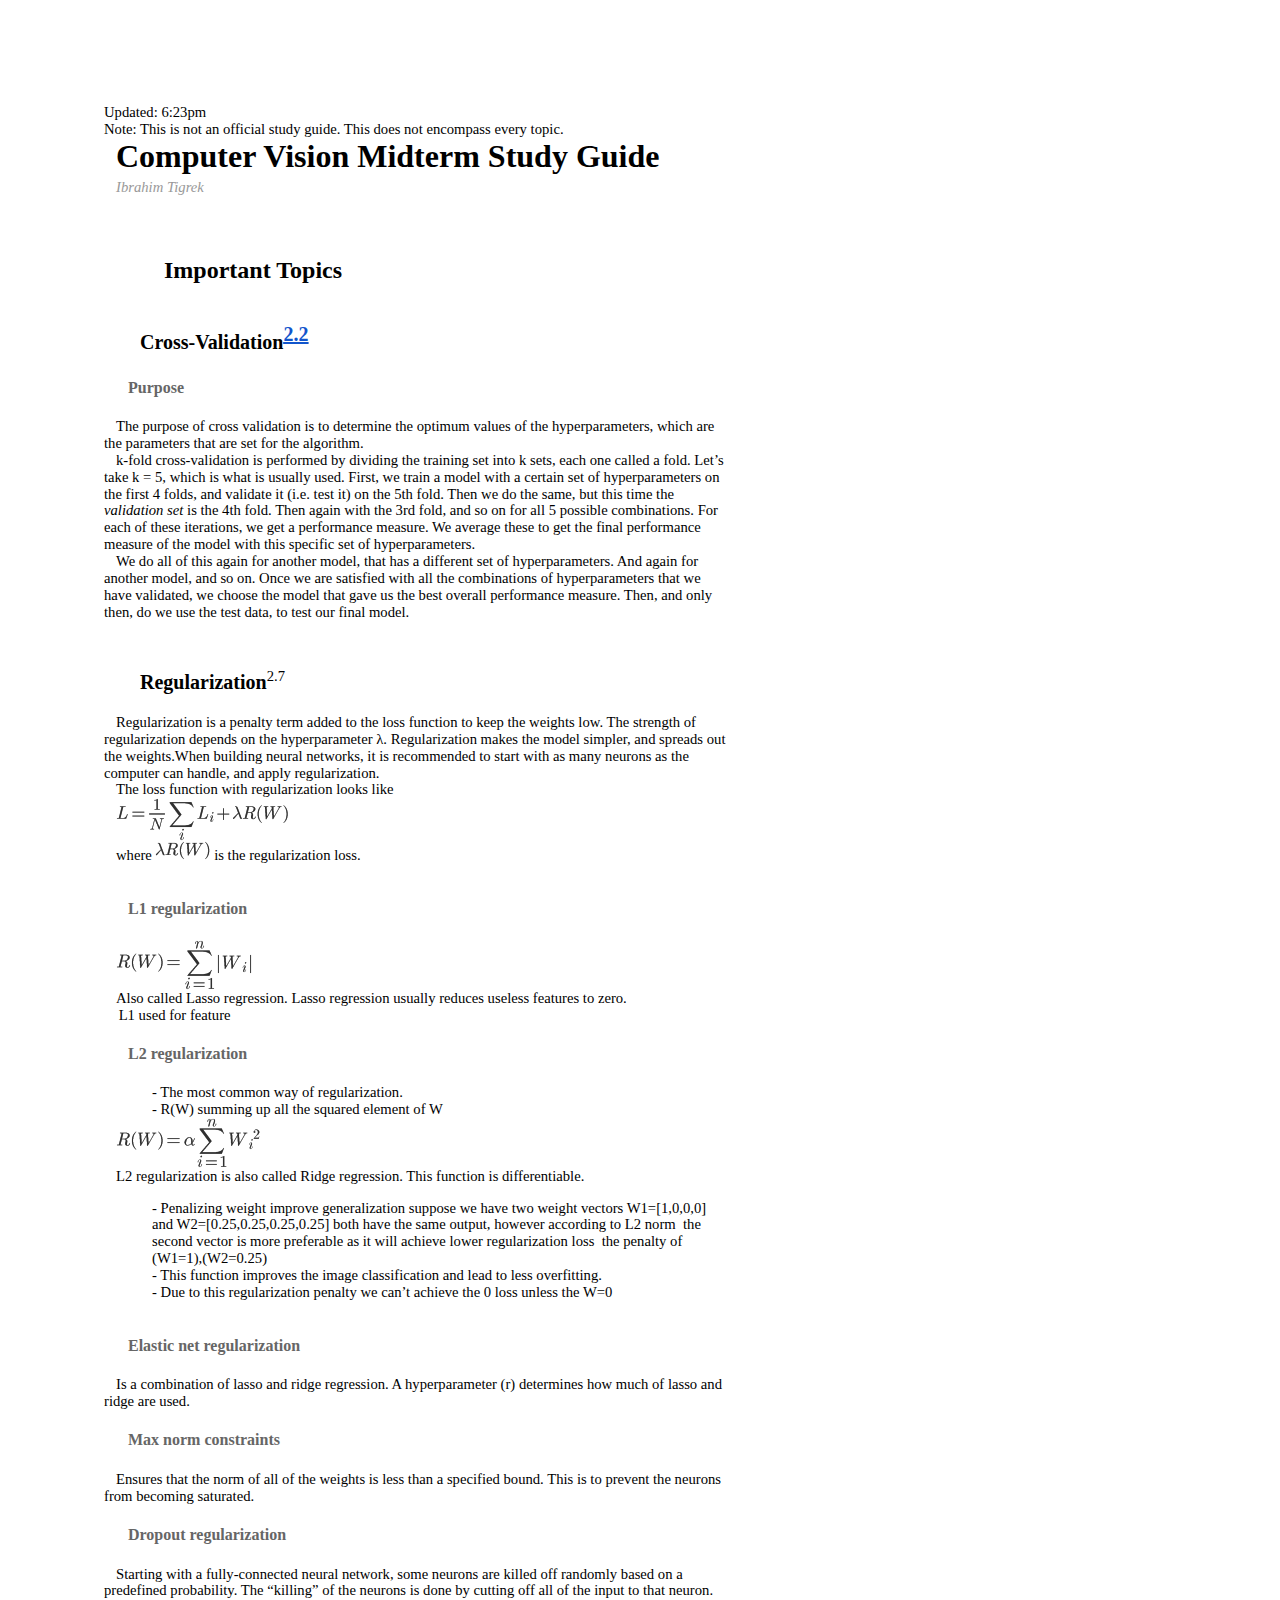
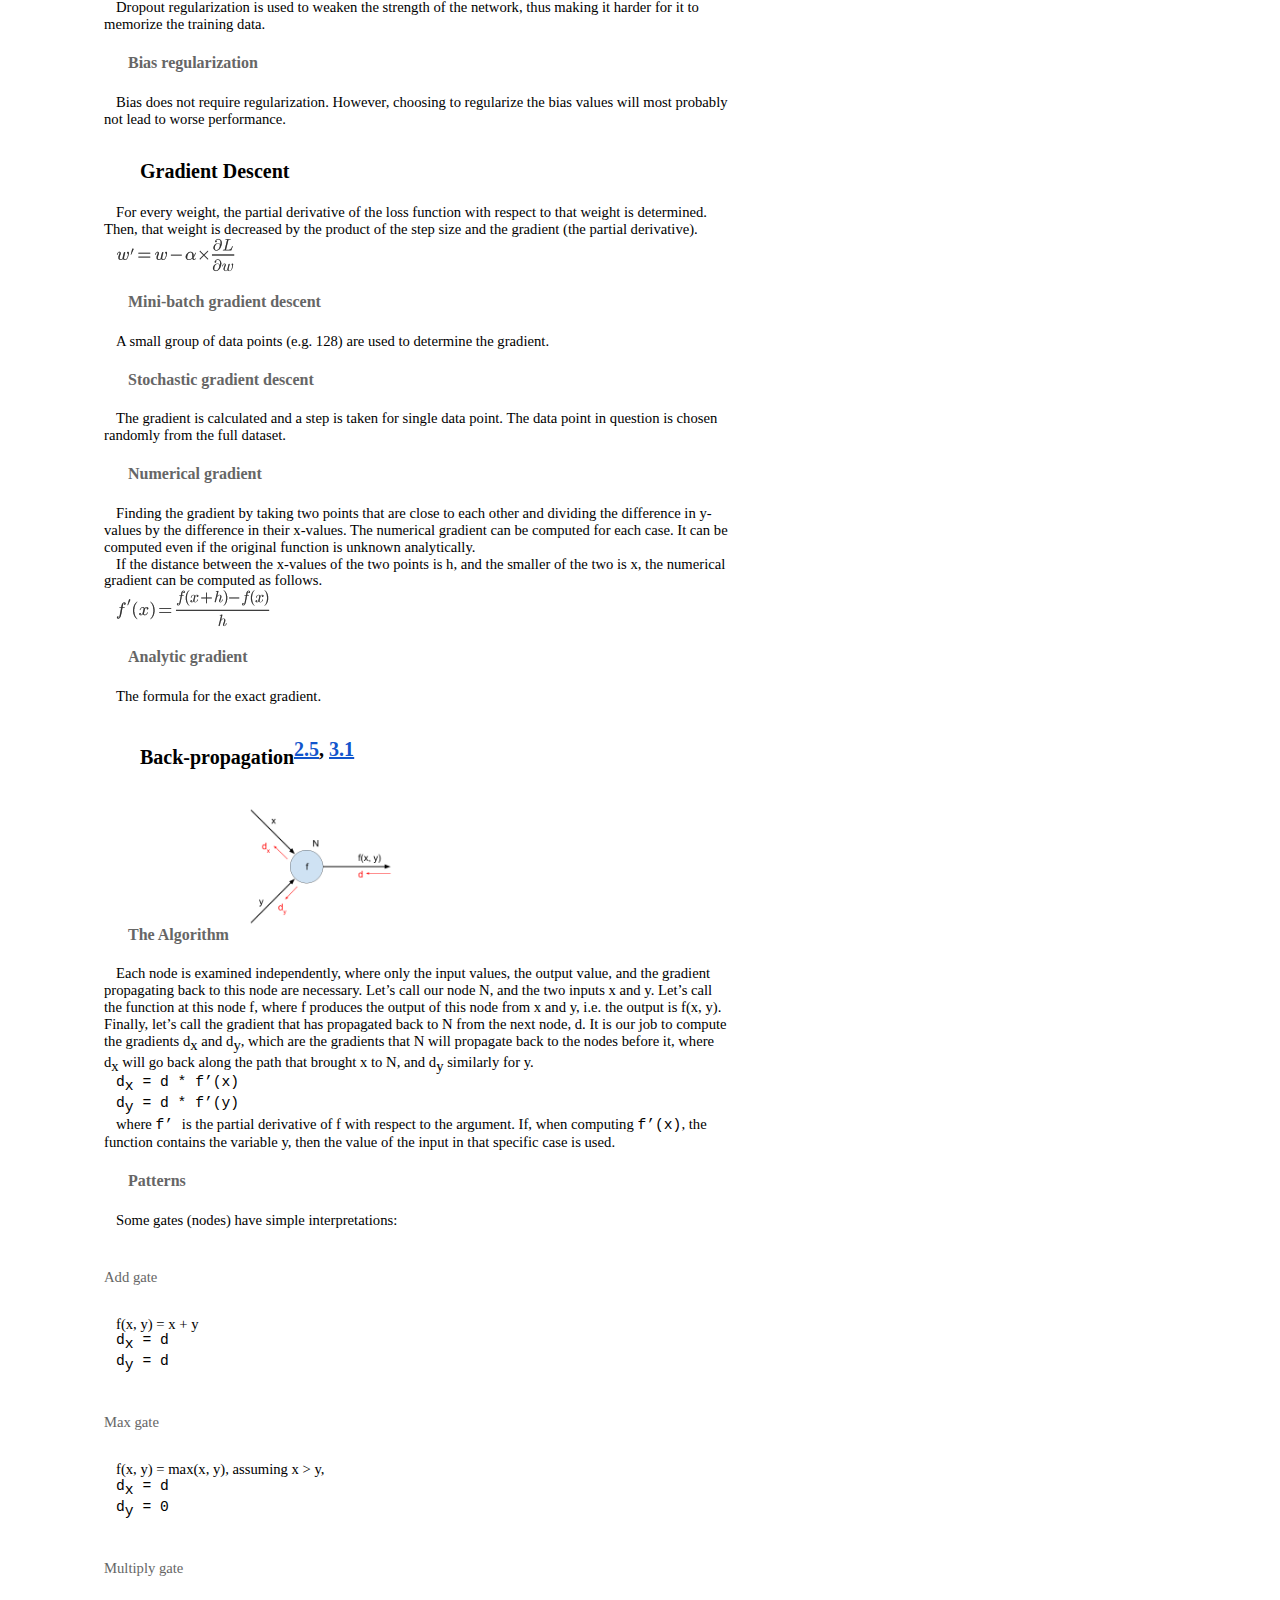
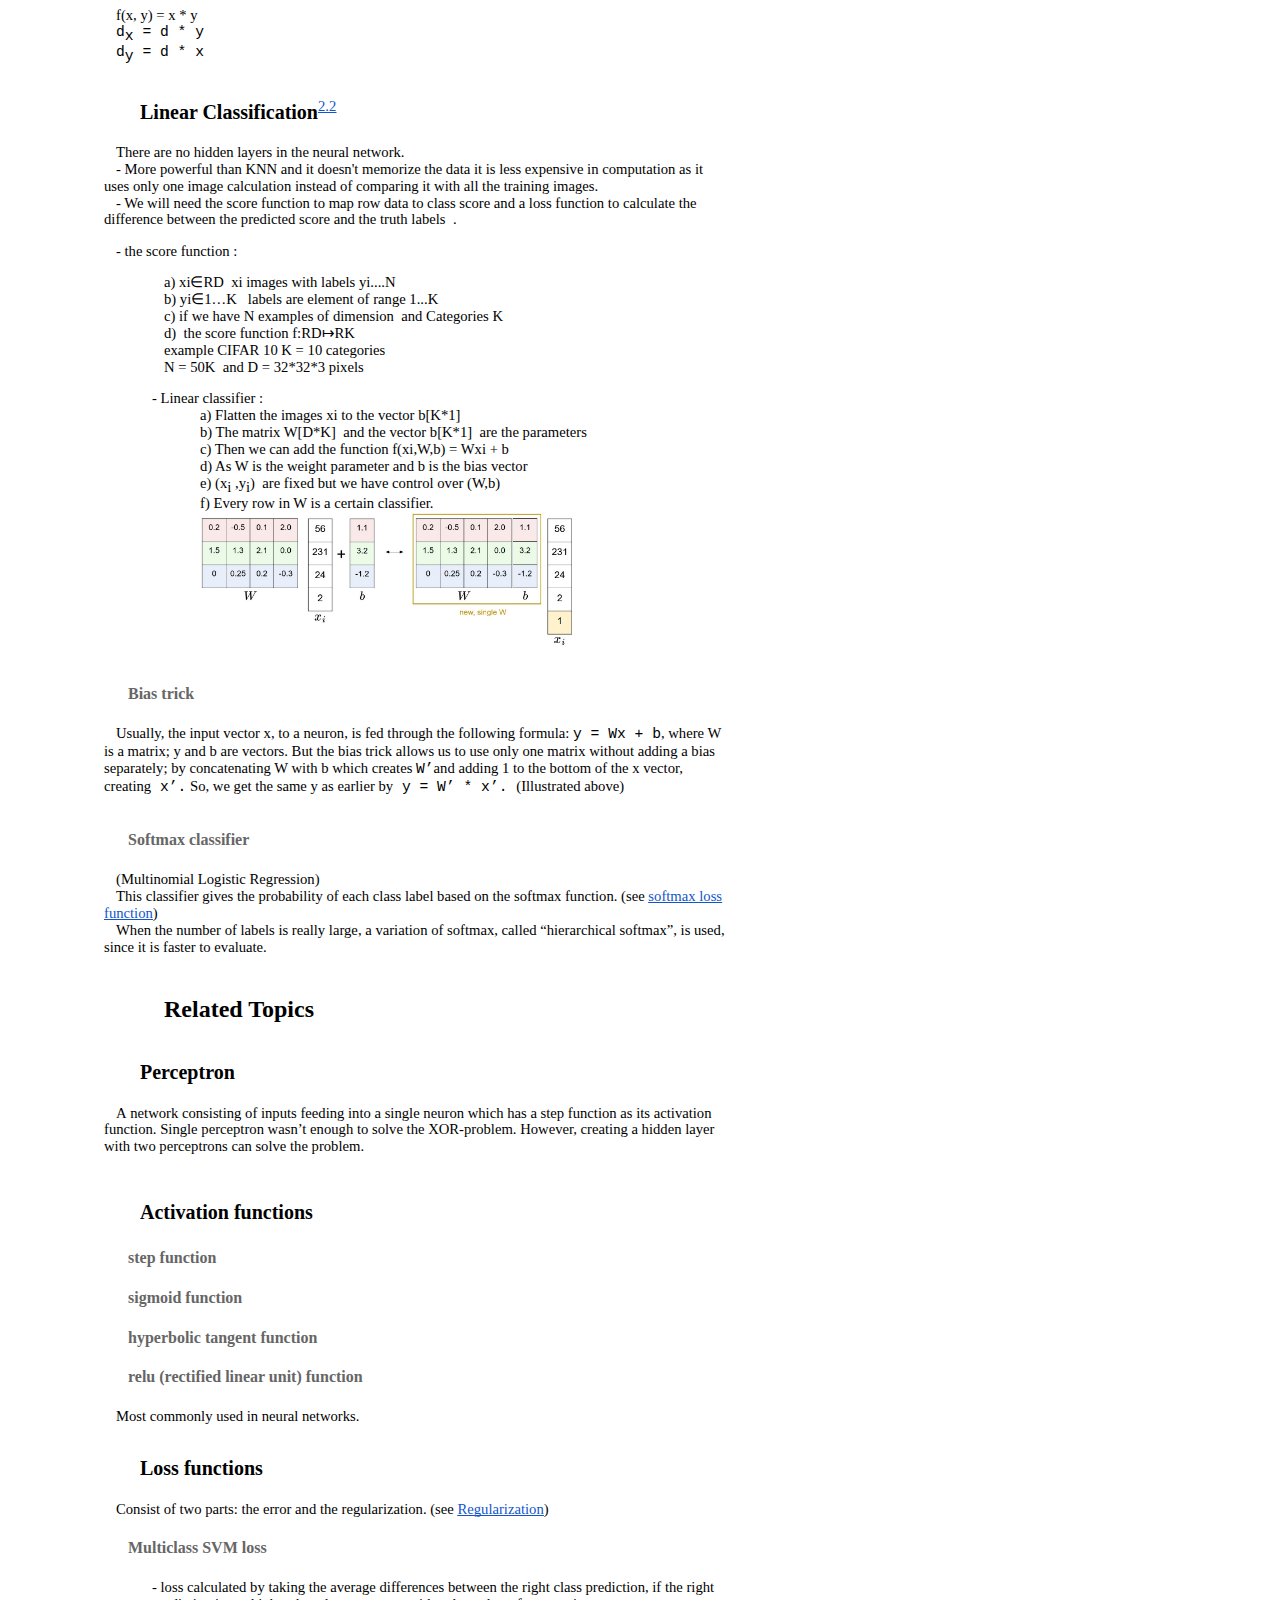
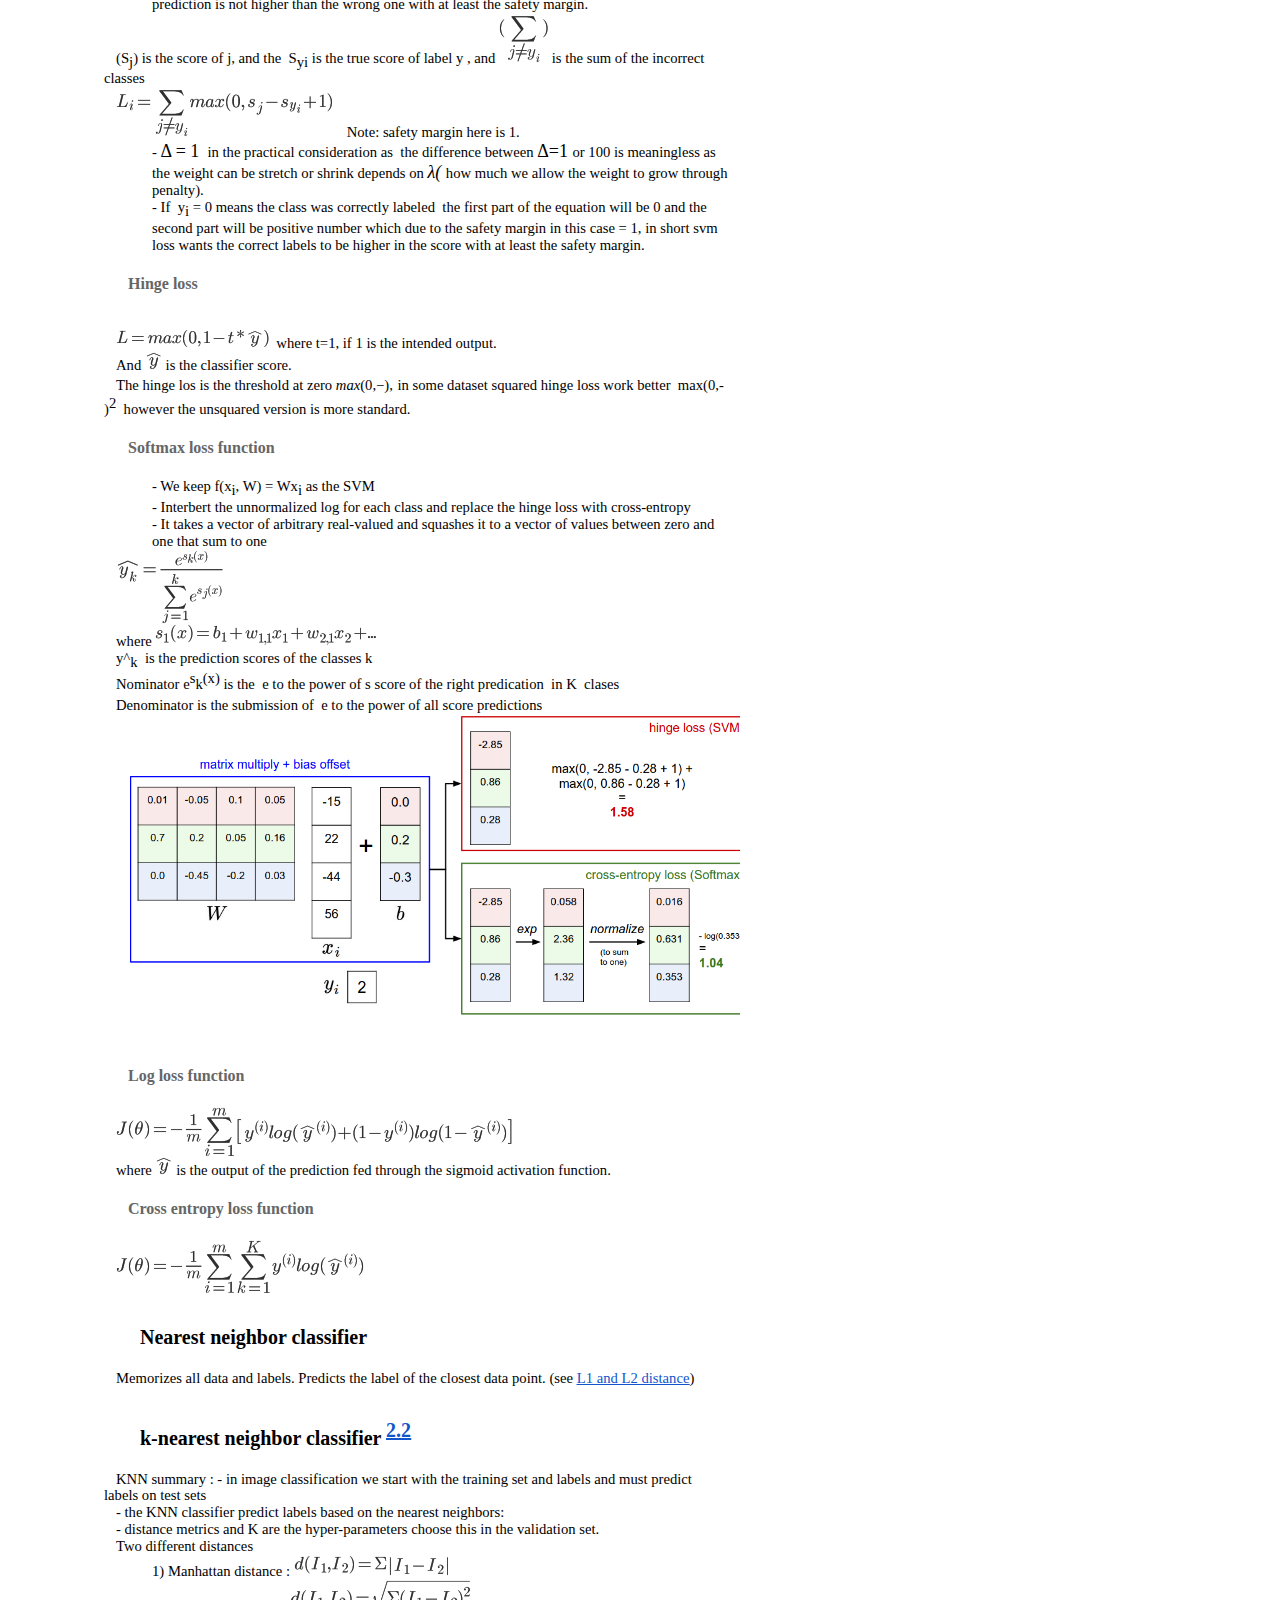
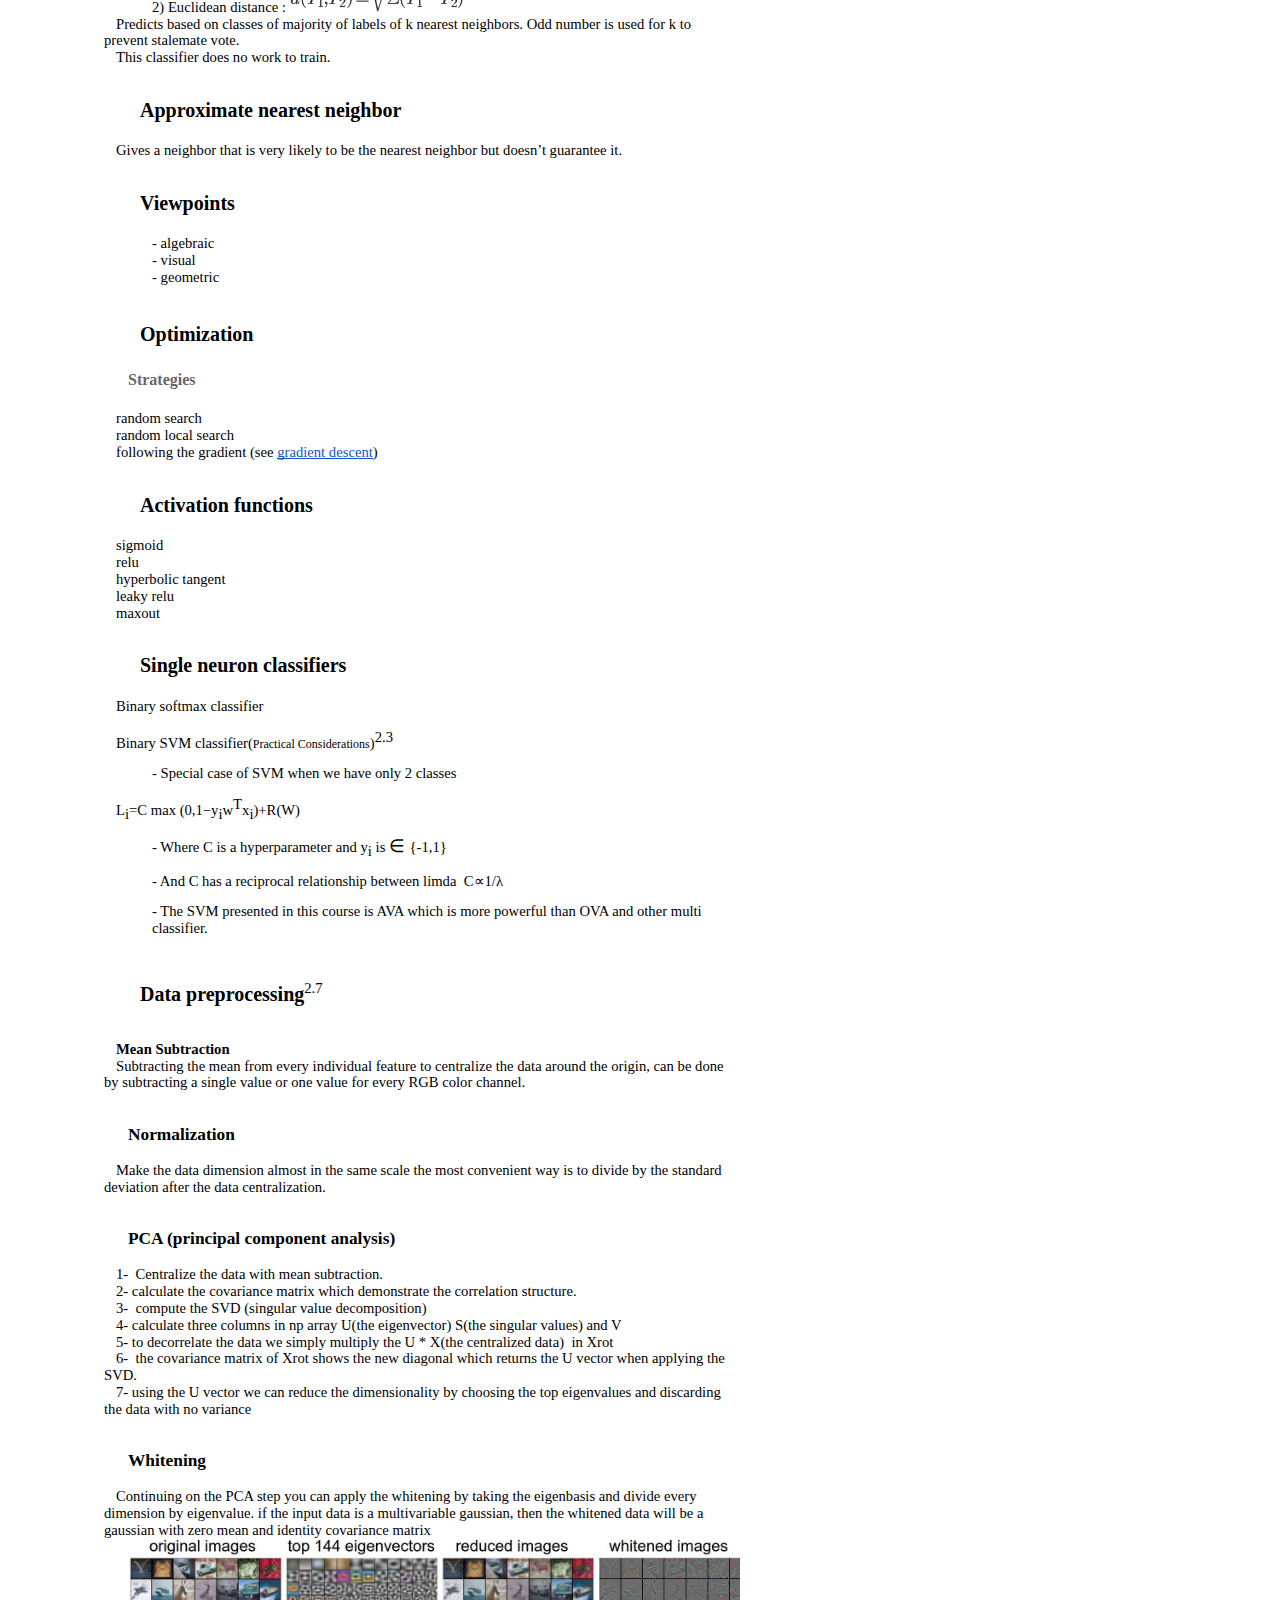
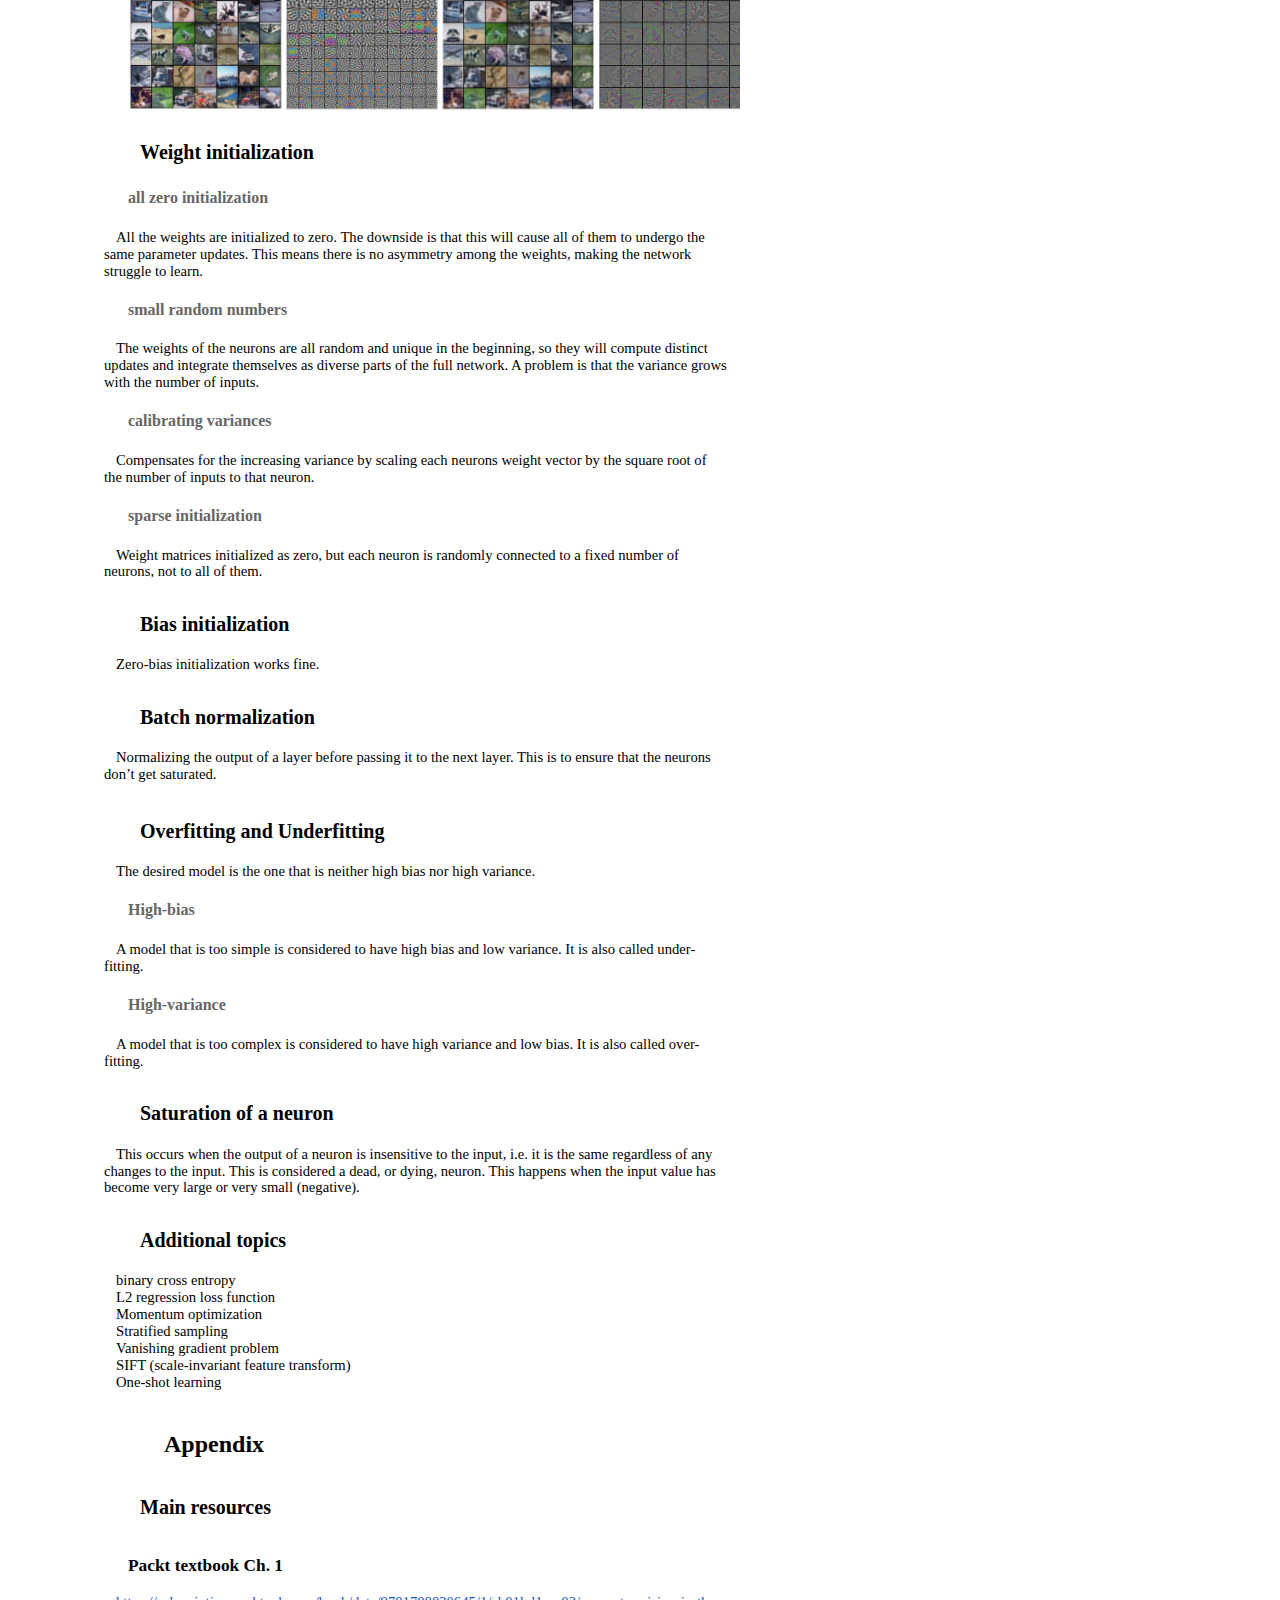
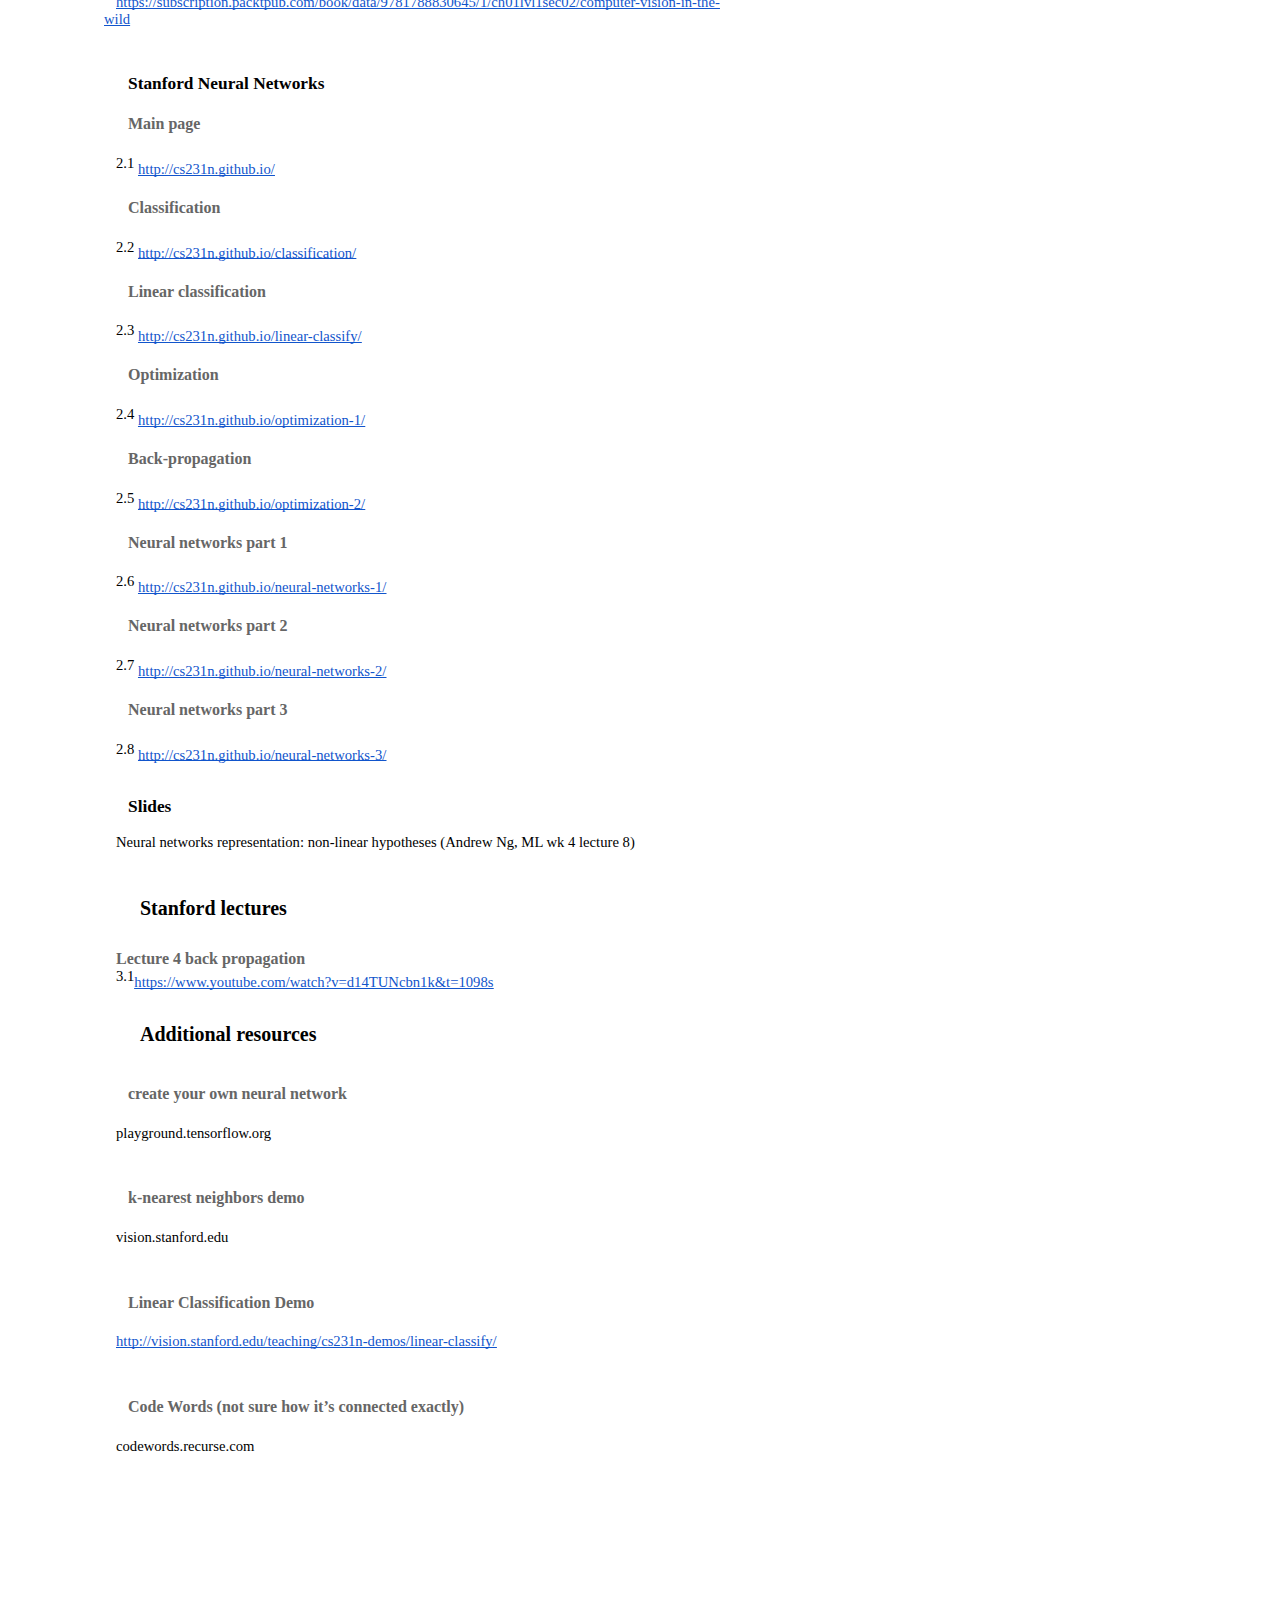
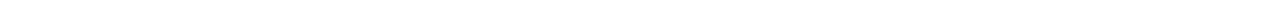
==== commit 3f869b53: "update" ====
--- a/CVMidterm.html
+++ b/CVMidterm.html
@@ -1 +1,3433 @@
-<html><head><meta content="text/html; charset=UTF-8" http-equiv="content-type"><style type="text/css">@import url('https://themes.googleusercontent.com/fonts/css?kit=eqLbnA_Efv82onanYUscTg');.lst-kix_hhnnp2o6wu1x-3>li:before{content:"-  "}.lst-kix_hhnnp2o6wu1x-4>li:before{content:"-  "}.lst-kix_mbq35qj9hsqb-0>li:before{content:"-  "}.lst-kix_hhnnp2o6wu1x-5>li:before{content:"-  "}.lst-kix_hhnnp2o6wu1x-1>li:before{content:"-  "}.lst-kix_mbq35qj9hsqb-2>li:before{content:"-  "}.lst-kix_hhnnp2o6wu1x-7>li:before{content:"-  "}ul.lst-kix_2hpuy1bprq1-8{list-style-type:none}.lst-kix_hhnnp2o6wu1x-0>li:before{content:"-  "}.lst-kix_mbq35qj9hsqb-3>li:before{content:"-  "}.lst-kix_mbq35qj9hsqb-4>li:before{content:"-  "}.lst-kix_mbq35qj9hsqb-5>li:before{content:"-  "}.lst-kix_hhnnp2o6wu1x-6>li:before{content:"-  "}ul.lst-kix_jwbte93xw3td-0{list-style-type:none}ul.lst-kix_jwbte93xw3td-4{list-style-type:none}ul.lst-kix_jwbte93xw3td-3{list-style-type:none}.lst-kix_hhnnp2o6wu1x-8>li:before{content:"-  "}ul.lst-kix_jwbte93xw3td-2{list-style-type:none}ul.lst-kix_jwbte93xw3td-1{list-style-type:none}ul.lst-kix_jwbte93xw3td-8{list-style-type:none}.lst-kix_kevuw7nat4u0-8>li:before{content:"\0025a0  "}ul.lst-kix_jwbte93xw3td-7{list-style-type:none}ul.lst-kix_jwbte93xw3td-6{list-style-type:none}ul.lst-kix_jwbte93xw3td-5{list-style-type:none}.lst-kix_kevuw7nat4u0-6>li:before{content:"\0025cf  "}.lst-kix_kevuw7nat4u0-7>li:before{content:"\0025cb  "}.lst-kix_mbq35qj9hsqb-1>li:before{content:"-  "}.lst-kix_ca89skfh28u5-2>li:before{content:"\0025a0  "}.lst-kix_kevuw7nat4u0-4>li:before{content:"\0025cb  "}.lst-kix_kevuw7nat4u0-5>li:before{content:"\0025a0  "}.lst-kix_ca89skfh28u5-4>li:before{content:"\0025cb  "}.lst-kix_ca89skfh28u5-0>li:before{content:"\0025cf  "}.lst-kix_ca89skfh28u5-3>li:before{content:"\0025cf  "}.lst-kix_muss065vu37-1>li{counter-increment:lst-ctn-kix_muss065vu37-1}.lst-kix_ca89skfh28u5-6>li:before{content:"\0025cf  "}.lst-kix_kevuw7nat4u0-1>li:before{content:"\0025cb  "}.lst-kix_kevuw7nat4u0-2>li:before{content:"\0025a0  "}.lst-kix_kevuw7nat4u0-3>li:before{content:"\0025cf  "}.lst-kix_ca89skfh28u5-5>li:before{content:"\0025a0  "}.lst-kix_s3183918wdsy-1>li{counter-increment:lst-ctn-kix_s3183918wdsy-1}.lst-kix_kevuw7nat4u0-0>li:before{content:"\0025cf  "}ol.lst-kix_s3183918wdsy-0.start{counter-reset:lst-ctn-kix_s3183918wdsy-0 0}.lst-kix_hhnnp2o6wu1x-2>li:before{content:"-  "}.lst-kix_ca89skfh28u5-1>li:before{content:"\0025cb  "}.lst-kix_41hc7a3xqlgz-8>li:before{content:"\0025a0  "}.lst-kix_41hc7a3xqlgz-7>li:before{content:"\0025cb  "}ul.lst-kix_41hc7a3xqlgz-1{list-style-type:none}ul.lst-kix_41hc7a3xqlgz-0{list-style-type:none}ol.lst-kix_muss065vu37-5.start{counter-reset:lst-ctn-kix_muss065vu37-5 0}ul.lst-kix_41hc7a3xqlgz-3{list-style-type:none}ul.lst-kix_41hc7a3xqlgz-2{list-style-type:none}ul.lst-kix_41hc7a3xqlgz-5{list-style-type:none}.lst-kix_41hc7a3xqlgz-0>li:before{content:"\0025cf  "}.lst-kix_41hc7a3xqlgz-1>li:before{content:"\0025cb  "}ul.lst-kix_41hc7a3xqlgz-4{list-style-type:none}ul.lst-kix_41hc7a3xqlgz-7{list-style-type:none}ul.lst-kix_41hc7a3xqlgz-6{list-style-type:none}ul.lst-kix_41hc7a3xqlgz-8{list-style-type:none}ul.lst-kix_2hpuy1bprq1-1{list-style-type:none}ul.lst-kix_2hpuy1bprq1-0{list-style-type:none}.lst-kix_41hc7a3xqlgz-4>li:before{content:"\0025cb  "}.lst-kix_41hc7a3xqlgz-5>li:before{content:"\0025a0  "}ul.lst-kix_2hpuy1bprq1-3{list-style-type:none}ul.lst-kix_2hpuy1bprq1-2{list-style-type:none}ul.lst-kix_2hpuy1bprq1-5{list-style-type:none}ol.lst-kix_s3183918wdsy-5.start{counter-reset:lst-ctn-kix_s3183918wdsy-5 0}ul.lst-kix_2hpuy1bprq1-4{list-style-type:none}.lst-kix_41hc7a3xqlgz-2>li:before{content:"\0025a0  "}.lst-kix_41hc7a3xqlgz-6>li:before{content:"\0025cf  "}ul.lst-kix_2hpuy1bprq1-7{list-style-type:none}ul.lst-kix_2hpuy1bprq1-6{list-style-type:none}.lst-kix_s3183918wdsy-5>li{counter-increment:lst-ctn-kix_s3183918wdsy-5}.lst-kix_s3183918wdsy-8>li{counter-increment:lst-ctn-kix_s3183918wdsy-8}.lst-kix_41hc7a3xqlgz-3>li:before{content:"\0025cf  "}.lst-kix_7mmhsfv5wlqq-1>li:before{content:"-  "}.lst-kix_7mmhsfv5wlqq-7>li:before{content:"-  "}.lst-kix_7mmhsfv5wlqq-5>li:before{content:"-  "}ul.lst-kix_mbq35qj9hsqb-6{list-style-type:none}.lst-kix_7mmhsfv5wlqq-3>li:before{content:"-  "}ul.lst-kix_mbq35qj9hsqb-5{list-style-type:none}ul.lst-kix_mbq35qj9hsqb-4{list-style-type:none}ul.lst-kix_mbq35qj9hsqb-3{list-style-type:none}ul.lst-kix_mbq35qj9hsqb-8{list-style-type:none}ul.lst-kix_mbq35qj9hsqb-7{list-style-type:none}.lst-kix_muss065vu37-4>li{counter-increment:lst-ctn-kix_muss065vu37-4}ol.lst-kix_s3183918wdsy-7.start{counter-reset:lst-ctn-kix_s3183918wdsy-7 0}ul.lst-kix_mbq35qj9hsqb-2{list-style-type:none}ul.lst-kix_mbq35qj9hsqb-1{list-style-type:none}ol.lst-kix_muss065vu37-3.start{counter-reset:lst-ctn-kix_muss065vu37-3 0}ul.lst-kix_mbq35qj9hsqb-0{list-style-type:none}.lst-kix_bzf39rp48c5-7>li:before{content:"\0025cb  "}.lst-kix_bzf39rp48c5-1>li:before{content:"\0025cb  "}ul.lst-kix_7mmhsfv5wlqq-4{list-style-type:none}ul.lst-kix_7mmhsfv5wlqq-3{list-style-type:none}ul.lst-kix_7mmhsfv5wlqq-2{list-style-type:none}ul.lst-kix_7mmhsfv5wlqq-1{list-style-type:none}ul.lst-kix_7mmhsfv5wlqq-8{list-style-type:none}ul.lst-kix_7mmhsfv5wlqq-7{list-style-type:none}ul.lst-kix_7mmhsfv5wlqq-6{list-style-type:none}ul.lst-kix_7mmhsfv5wlqq-5{list-style-type:none}.lst-kix_bzf39rp48c5-5>li:before{content:"\0025a0  "}.lst-kix_bzf39rp48c5-3>li:before{content:"\0025cf  "}ul.lst-kix_7mmhsfv5wlqq-0{list-style-type:none}ol.lst-kix_muss065vu37-0.start{counter-reset:lst-ctn-kix_muss065vu37-0 0}.lst-kix_up8f87x9hiuk-4>li:before{content:"\0025cb  "}.lst-kix_up8f87x9hiuk-8>li:before{content:"\0025a0  "}.lst-kix_up8f87x9hiuk-6>li:before{content:"\0025cf  "}.lst-kix_s3183918wdsy-4>li{counter-increment:lst-ctn-kix_s3183918wdsy-4}.lst-kix_ca89skfh28u5-7>li:before{content:"\0025cb  "}.lst-kix_up8f87x9hiuk-0>li:before{content:"\0025cf  "}ol.lst-kix_s3183918wdsy-8{list-style-type:none}ol.lst-kix_s3183918wdsy-6{list-style-type:none}ol.lst-kix_s3183918wdsy-7{list-style-type:none}ol.lst-kix_s3183918wdsy-4{list-style-type:none}ol.lst-kix_s3183918wdsy-5{list-style-type:none}ol.lst-kix_s3183918wdsy-2{list-style-type:none}ol.lst-kix_s3183918wdsy-3{list-style-type:none}.lst-kix_up8f87x9hiuk-2>li:before{content:"\0025a0  "}ol.lst-kix_s3183918wdsy-0{list-style-type:none}ol.lst-kix_s3183918wdsy-1{list-style-type:none}.lst-kix_fg2trobidd02-8>li:before{content:"-  "}.lst-kix_mbq35qj9hsqb-8>li:before{content:"-  "}.lst-kix_mbq35qj9hsqb-6>li:before{content:"-  "}.lst-kix_muss065vu37-5>li{counter-increment:lst-ctn-kix_muss065vu37-5}.lst-kix_nj0r7j4h9jqu-3>li:before{content:"\0025cf  "}ul.lst-kix_kevuw7nat4u0-1{list-style-type:none}ul.lst-kix_kevuw7nat4u0-0{list-style-type:none}ul.lst-kix_k90m6otahfkd-0{list-style-type:none}.lst-kix_2hpuy1bprq1-8>li:before{content:"-  "}.lst-kix_nj0r7j4h9jqu-2>li:before{content:"\0025a0  "}.lst-kix_nj0r7j4h9jqu-6>li:before{content:"\0025cf  "}.lst-kix_s3183918wdsy-2>li{counter-increment:lst-ctn-kix_s3183918wdsy-2}.lst-kix_s3183918wdsy-1>li:before{content:"" counter(lst-ctn-kix_s3183918wdsy-1,lower-roman) ") "}.lst-kix_nj0r7j4h9jqu-7>li:before{content:"\0025cb  "}ul.lst-kix_k90m6otahfkd-6{list-style-type:none}.lst-kix_2hpuy1bprq1-2>li:before{content:"-  "}.lst-kix_csnx2t6mi4dz-3>li:before{content:"\0025cf  "}ul.lst-kix_k90m6otahfkd-5{list-style-type:none}ul.lst-kix_up8f87x9hiuk-0{list-style-type:none}ul.lst-kix_kevuw7nat4u0-8{list-style-type:none}ul.lst-kix_k90m6otahfkd-8{list-style-type:none}ul.lst-kix_kevuw7nat4u0-7{list-style-type:none}ul.lst-kix_k90m6otahfkd-7{list-style-type:none}ul.lst-kix_kevuw7nat4u0-6{list-style-type:none}.lst-kix_s3183918wdsy-0>li:before{content:"" counter(lst-ctn-kix_s3183918wdsy-0,lower-latin) ") "}ul.lst-kix_k90m6otahfkd-2{list-style-type:none}ul.lst-kix_kevuw7nat4u0-5{list-style-type:none}.lst-kix_2hpuy1bprq1-1>li:before{content:"-  "}.lst-kix_csnx2t6mi4dz-2>li:before{content:"\0025a0  "}ul.lst-kix_k90m6otahfkd-1{list-style-type:none}ul.lst-kix_kevuw7nat4u0-4{list-style-type:none}ul.lst-kix_k90m6otahfkd-4{list-style-type:none}ul.lst-kix_kevuw7nat4u0-3{list-style-type:none}ul.lst-kix_k90m6otahfkd-3{list-style-type:none}ul.lst-kix_kevuw7nat4u0-2{list-style-type:none}.lst-kix_mfv57qacdb2q-0>li:before{content:"-  "}.lst-kix_csnx2t6mi4dz-7>li:before{content:"\0025cb  "}ol.lst-kix_muss065vu37-7.start{counter-reset:lst-ctn-kix_muss065vu37-7 0}.lst-kix_mfv57qacdb2q-1>li:before{content:"-  "}.lst-kix_mfv57qacdb2q-4>li:before{content:"-  "}.lst-kix_csnx2t6mi4dz-6>li:before{content:"\0025cf  "}.lst-kix_mfv57qacdb2q-8>li:before{content:"-  "}.lst-kix_fg2trobidd02-4>li:before{content:"-  "}.lst-kix_mfv57qacdb2q-5>li:before{content:"-  "}.lst-kix_fg2trobidd02-3>li:before{content:"-  "}.lst-kix_fg2trobidd02-0>li:before{content:"-  "}.lst-kix_o3r0171bkekx-1>li:before{content:"\0025cb  "}.lst-kix_jwbte93xw3td-5>li:before{content:"\0025a0  "}ul.lst-kix_fg2trobidd02-7{list-style-type:none}ul.lst-kix_fg2trobidd02-6{list-style-type:none}ul.lst-kix_fg2trobidd02-5{list-style-type:none}ol.lst-kix_muss065vu37-6.start{counter-reset:lst-ctn-kix_muss065vu37-6 0}.lst-kix_o3r0171bkekx-5>li:before{content:"\0025a0  "}ul.lst-kix_fg2trobidd02-4{list-style-type:none}ul.lst-kix_fg2trobidd02-3{list-style-type:none}ul.lst-kix_fg2trobidd02-2{list-style-type:none}.lst-kix_o3r0171bkekx-4>li:before{content:"\0025cb  "}.lst-kix_jwbte93xw3td-6>li:before{content:"\0025cf  "}ul.lst-kix_fg2trobidd02-1{list-style-type:none}ul.lst-kix_fg2trobidd02-0{list-style-type:none}.lst-kix_jwbte93xw3td-1>li:before{content:"\0025cb  "}.lst-kix_8a59cz8kf7xm-5>li:before{content:"-  "}ul.lst-kix_fg2trobidd02-8{list-style-type:none}.lst-kix_8a59cz8kf7xm-6>li:before{content:"-  "}.lst-kix_o3r0171bkekx-0>li:before{content:"\0025cf  "}.lst-kix_jwbte93xw3td-2>li:before{content:"\0025a0  "}ul.lst-kix_pw561kwiw4m0-5{list-style-type:none}ul.lst-kix_pw561kwiw4m0-6{list-style-type:none}ul.lst-kix_pw561kwiw4m0-7{list-style-type:none}ul.lst-kix_pw561kwiw4m0-8{list-style-type:none}ul.lst-kix_pw561kwiw4m0-0{list-style-type:none}ul.lst-kix_pw561kwiw4m0-1{list-style-type:none}ul.lst-kix_pw561kwiw4m0-2{list-style-type:none}ul.lst-kix_pw561kwiw4m0-3{list-style-type:none}ul.lst-kix_pw561kwiw4m0-4{list-style-type:none}ul.lst-kix_up8f87x9hiuk-7{list-style-type:none}ul.lst-kix_up8f87x9hiuk-8{list-style-type:none}.lst-kix_8a59cz8kf7xm-2>li:before{content:"-  "}ul.lst-kix_up8f87x9hiuk-5{list-style-type:none}ul.lst-kix_up8f87x9hiuk-6{list-style-type:none}.lst-kix_8a59cz8kf7xm-1>li:before{content:"-  "}ul.lst-kix_up8f87x9hiuk-3{list-style-type:none}ul.lst-kix_up8f87x9hiuk-4{list-style-type:none}ul.lst-kix_up8f87x9hiuk-1{list-style-type:none}ul.lst-kix_up8f87x9hiuk-2{list-style-type:none}.lst-kix_o3r0171bkekx-8>li:before{content:"\0025a0  "}.lst-kix_7mmhsfv5wlqq-2>li:before{content:"-  "}ul.lst-kix_csnx2t6mi4dz-1{list-style-type:none}ul.lst-kix_csnx2t6mi4dz-2{list-style-type:none}ul.lst-kix_csnx2t6mi4dz-3{list-style-type:none}ul.lst-kix_csnx2t6mi4dz-4{list-style-type:none}.lst-kix_7mmhsfv5wlqq-6>li:before{content:"-  "}.lst-kix_s3183918wdsy-7>li{counter-increment:lst-ctn-kix_s3183918wdsy-7}ul.lst-kix_csnx2t6mi4dz-0{list-style-type:none}ul.lst-kix_csnx2t6mi4dz-5{list-style-type:none}ul.lst-kix_csnx2t6mi4dz-6{list-style-type:none}ul.lst-kix_csnx2t6mi4dz-7{list-style-type:none}ul.lst-kix_csnx2t6mi4dz-8{list-style-type:none}.lst-kix_yp1d32cd33ka-2>li:before{content:"\0025a0  "}.lst-kix_bzf39rp48c5-6>li:before{content:"\0025cf  "}.lst-kix_bzf39rp48c5-2>li:before{content:"\0025a0  "}.lst-kix_srn8alsb0dhk-4>li:before{content:"-  "}.lst-kix_srn8alsb0dhk-0>li:before{content:"-  "}.lst-kix_up8f87x9hiuk-5>li:before{content:"\0025a0  "}ul.lst-kix_nj0r7j4h9jqu-8{list-style-type:none}ul.lst-kix_nj0r7j4h9jqu-7{list-style-type:none}.lst-kix_muss065vu37-8>li{counter-increment:lst-ctn-kix_muss065vu37-8}.lst-kix_w9ka78va5rsi-6>li:before{content:"\0025cf  "}.lst-kix_ca89skfh28u5-8>li:before{content:"\0025a0  "}.lst-kix_upn6eul5dnav-8>li:before{content:"-  "}.lst-kix_up8f87x9hiuk-1>li:before{content:"\0025cb  "}.lst-kix_srn8alsb0dhk-8>li:before{content:"-  "}.lst-kix_w9ka78va5rsi-2>li:before{content:"\0025a0  "}.lst-kix_s3183918wdsy-0>li{counter-increment:lst-ctn-kix_s3183918wdsy-0}.lst-kix_fg2trobidd02-7>li:before{content:"-  "}.lst-kix_s3183918wdsy-8>li:before{content:"" counter(lst-ctn-kix_s3183918wdsy-8,decimal) ". "}.lst-kix_muss065vu37-7>li:before{content:"" counter(lst-ctn-kix_muss065vu37-7,lower-latin) ". "}.lst-kix_mbq35qj9hsqb-7>li:before{content:"-  "}.lst-kix_s3183918wdsy-4>li:before{content:"(" counter(lst-ctn-kix_s3183918wdsy-4,lower-roman) ") "}ol.lst-kix_muss065vu37-8.start{counter-reset:lst-ctn-kix_muss065vu37-8 0}ul.lst-kix_nj0r7j4h9jqu-4{list-style-type:none}ul.lst-kix_nj0r7j4h9jqu-3{list-style-type:none}ul.lst-kix_nj0r7j4h9jqu-6{list-style-type:none}ul.lst-kix_nj0r7j4h9jqu-5{list-style-type:none}ul.lst-kix_nj0r7j4h9jqu-0{list-style-type:none}.lst-kix_2hpuy1bprq1-5>li:before{content:"-  "}ul.lst-kix_nj0r7j4h9jqu-2{list-style-type:none}ul.lst-kix_nj0r7j4h9jqu-1{list-style-type:none}.lst-kix_muss065vu37-3>li:before{content:"(" counter(lst-ctn-kix_muss065vu37-3,decimal) ") "}.lst-kix_k90m6otahfkd-7>li:before{content:"\0025cb  "}.lst-kix_k90m6otahfkd-8>li:before{content:"\0025a0  "}ol.lst-kix_muss065vu37-4.start{counter-reset:lst-ctn-kix_muss065vu37-4 0}.lst-kix_pw561kwiw4m0-1>li:before{content:"\0025cb  "}.lst-kix_k90m6otahfkd-5>li:before{content:"\0025a0  "}.lst-kix_k90m6otahfkd-6>li:before{content:"\0025cf  "}.lst-kix_9wijzkveb989-1>li:before{content:"-  "}.lst-kix_pw561kwiw4m0-0>li:before{content:"\0025cf  "}.lst-kix_pw561kwiw4m0-4>li:before{content:"\0025cb  "}.lst-kix_k90m6otahfkd-3>li:before{content:"\0025cf  "}.lst-kix_k90m6otahfkd-4>li:before{content:"\0025cb  "}ol.lst-kix_s3183918wdsy-6.start{counter-reset:lst-ctn-kix_s3183918wdsy-6 0}.lst-kix_pw561kwiw4m0-3>li:before{content:"\0025cf  "}.lst-kix_muss065vu37-0>li:before{content:"" counter(lst-ctn-kix_muss065vu37-0,decimal) ") "}.lst-kix_gp1ibqp1zuuw-2>li:before{content:"-  "}.lst-kix_9wijzkveb989-0>li:before{content:"-  "}.lst-kix_pw561kwiw4m0-2>li:before{content:"\0025a0  "}.lst-kix_gp1ibqp1zuuw-3>li:before{content:"-  "}.lst-kix_9wijzkveb989-6>li:before{content:"-  "}ul.lst-kix_srn8alsb0dhk-5{list-style-type:none}.lst-kix_k90m6otahfkd-0>li:before{content:"\0025cf  "}ul.lst-kix_srn8alsb0dhk-6{list-style-type:none}ul.lst-kix_srn8alsb0dhk-3{list-style-type:none}.lst-kix_pw561kwiw4m0-7>li:before{content:"\0025cb  "}ul.lst-kix_srn8alsb0dhk-4{list-style-type:none}.lst-kix_gp1ibqp1zuuw-4>li:before{content:"-  "}.lst-kix_gp1ibqp1zuuw-6>li:before{content:"-  "}ul.lst-kix_srn8alsb0dhk-1{list-style-type:none}.lst-kix_k90m6otahfkd-1>li:before{content:"\0025cb  "}.lst-kix_k90m6otahfkd-2>li:before{content:"\0025a0  "}ul.lst-kix_srn8alsb0dhk-2{list-style-type:none}.lst-kix_9wijzkveb989-5>li:before{content:"-  "}.lst-kix_pw561kwiw4m0-8>li:before{content:"\0025a0  "}ul.lst-kix_srn8alsb0dhk-0{list-style-type:none}.lst-kix_gp1ibqp1zuuw-5>li:before{content:"-  "}.lst-kix_9wijzkveb989-2>li:before{content:"-  "}.lst-kix_pw561kwiw4m0-5>li:before{content:"\0025a0  "}.lst-kix_gp1ibqp1zuuw-8>li:before{content:"-  "}.lst-kix_9wijzkveb989-4>li:before{content:"-  "}.lst-kix_9wijzkveb989-3>li:before{content:"-  "}.lst-kix_pw561kwiw4m0-6>li:before{content:"\0025cf  "}.lst-kix_gp1ibqp1zuuw-7>li:before{content:"-  "}.lst-kix_s3183918wdsy-3>li{counter-increment:lst-ctn-kix_s3183918wdsy-3}.lst-kix_upn6eul5dnav-0>li:before{content:"-  "}ul.lst-kix_o3r0171bkekx-0{list-style-type:none}.lst-kix_mbzrtzx2wb9v-8>li:before{content:"-  "}.lst-kix_upn6eul5dnav-5>li:before{content:"-  "}.lst-kix_upn6eul5dnav-6>li:before{content:"-  "}.lst-kix_mbzrtzx2wb9v-7>li:before{content:"-  "}.lst-kix_upn6eul5dnav-4>li:before{content:"-  "}.lst-kix_gp1ibqp1zuuw-1>li:before{content:"-  "}.lst-kix_upn6eul5dnav-3>li:before{content:"-  "}.lst-kix_gp1ibqp1zuuw-0>li:before{content:"-  "}.lst-kix_upn6eul5dnav-1>li:before{content:"-  "}.lst-kix_upn6eul5dnav-2>li:before{content:"-  "}.lst-kix_mbzrtzx2wb9v-0>li:before{content:"-  "}ul.lst-kix_gp1ibqp1zuuw-6{list-style-type:none}ul.lst-kix_gp1ibqp1zuuw-5{list-style-type:none}ul.lst-kix_gp1ibqp1zuuw-4{list-style-type:none}ul.lst-kix_gp1ibqp1zuuw-3{list-style-type:none}.lst-kix_muss065vu37-3>li{counter-increment:lst-ctn-kix_muss065vu37-3}ul.lst-kix_gp1ibqp1zuuw-8{list-style-type:none}ul.lst-kix_gp1ibqp1zuuw-7{list-style-type:none}.lst-kix_mbzrtzx2wb9v-4>li:before{content:"-  "}.lst-kix_mbzrtzx2wb9v-2>li:before{content:"-  "}.lst-kix_mbzrtzx2wb9v-6>li:before{content:"-  "}.lst-kix_yp1d32cd33ka-7>li:before{content:"\0025cb  "}ul.lst-kix_gp1ibqp1zuuw-2{list-style-type:none}ul.lst-kix_gp1ibqp1zuuw-1{list-style-type:none}.lst-kix_mbzrtzx2wb9v-1>li:before{content:"-  "}.lst-kix_mbzrtzx2wb9v-5>li:before{content:"-  "}.lst-kix_yp1d32cd33ka-6>li:before{content:"\0025cf  "}ul.lst-kix_gp1ibqp1zuuw-0{list-style-type:none}ul.lst-kix_o3r0171bkekx-2{list-style-type:none}ul.lst-kix_o3r0171bkekx-1{list-style-type:none}ul.lst-kix_o3r0171bkekx-4{list-style-type:none}ul.lst-kix_o3r0171bkekx-3{list-style-type:none}ul.lst-kix_o3r0171bkekx-6{list-style-type:none}ul.lst-kix_o3r0171bkekx-5{list-style-type:none}.lst-kix_mbzrtzx2wb9v-3>li:before{content:"-  "}.lst-kix_yp1d32cd33ka-8>li:before{content:"\0025a0  "}ul.lst-kix_o3r0171bkekx-8{list-style-type:none}ul.lst-kix_o3r0171bkekx-7{list-style-type:none}ul.lst-kix_mfv57qacdb2q-8{list-style-type:none}ul.lst-kix_mfv57qacdb2q-0{list-style-type:none}ul.lst-kix_mfv57qacdb2q-1{list-style-type:none}ul.lst-kix_mfv57qacdb2q-2{list-style-type:none}ul.lst-kix_mfv57qacdb2q-3{list-style-type:none}ul.lst-kix_mfv57qacdb2q-4{list-style-type:none}.lst-kix_9wijzkveb989-8>li:before{content:"-  "}ul.lst-kix_mfv57qacdb2q-5{list-style-type:none}ul.lst-kix_mfv57qacdb2q-6{list-style-type:none}.lst-kix_9wijzkveb989-7>li:before{content:"-  "}ul.lst-kix_mfv57qacdb2q-7{list-style-type:none}.lst-kix_yp1d32cd33ka-1>li:before{content:"\0025cb  "}.lst-kix_yp1d32cd33ka-3>li:before{content:"\0025cf  "}.lst-kix_yp1d32cd33ka-5>li:before{content:"\0025a0  "}.lst-kix_w9ka78va5rsi-7>li:before{content:"\0025cb  "}ul.lst-kix_upn6eul5dnav-3{list-style-type:none}ol.lst-kix_muss065vu37-1{list-style-type:none}ul.lst-kix_upn6eul5dnav-2{list-style-type:none}ol.lst-kix_muss065vu37-2{list-style-type:none}ul.lst-kix_upn6eul5dnav-5{list-style-type:none}ol.lst-kix_muss065vu37-3{list-style-type:none}ul.lst-kix_upn6eul5dnav-4{list-style-type:none}ol.lst-kix_muss065vu37-4{list-style-type:none}ol.lst-kix_muss065vu37-5{list-style-type:none}ol.lst-kix_muss065vu37-6{list-style-type:none}.lst-kix_muss065vu37-6>li{counter-increment:lst-ctn-kix_muss065vu37-6}ul.lst-kix_upn6eul5dnav-1{list-style-type:none}ol.lst-kix_muss065vu37-7{list-style-type:none}ul.lst-kix_upn6eul5dnav-0{list-style-type:none}ol.lst-kix_muss065vu37-8{list-style-type:none}.lst-kix_srn8alsb0dhk-3>li:before{content:"-  "}ol.lst-kix_muss065vu37-0{list-style-type:none}.lst-kix_srn8alsb0dhk-1>li:before{content:"-  "}ul.lst-kix_mbzrtzx2wb9v-2{list-style-type:none}ul.lst-kix_mbzrtzx2wb9v-3{list-style-type:none}ul.lst-kix_mbzrtzx2wb9v-0{list-style-type:none}ul.lst-kix_mbzrtzx2wb9v-1{list-style-type:none}.lst-kix_w9ka78va5rsi-1>li:before{content:"\0025cb  "}ul.lst-kix_mbzrtzx2wb9v-6{list-style-type:none}ul.lst-kix_mbzrtzx2wb9v-7{list-style-type:none}ul.lst-kix_mbzrtzx2wb9v-4{list-style-type:none}ul.lst-kix_mbzrtzx2wb9v-5{list-style-type:none}ul.lst-kix_upn6eul5dnav-7{list-style-type:none}ul.lst-kix_upn6eul5dnav-6{list-style-type:none}ul.lst-kix_mbzrtzx2wb9v-8{list-style-type:none}ul.lst-kix_upn6eul5dnav-8{list-style-type:none}ol.lst-kix_muss065vu37-2.start{counter-reset:lst-ctn-kix_muss065vu37-2 0}.lst-kix_srn8alsb0dhk-5>li:before{content:"-  "}.lst-kix_upn6eul5dnav-7>li:before{content:"-  "}.lst-kix_w9ka78va5rsi-5>li:before{content:"\0025a0  "}.lst-kix_srn8alsb0dhk-7>li:before{content:"-  "}.lst-kix_w9ka78va5rsi-3>li:before{content:"\0025cf  "}ul.lst-kix_hhnnp2o6wu1x-5{list-style-type:none}ul.lst-kix_hhnnp2o6wu1x-6{list-style-type:none}ul.lst-kix_hhnnp2o6wu1x-3{list-style-type:none}ul.lst-kix_hhnnp2o6wu1x-4{list-style-type:none}.lst-kix_muss065vu37-6>li:before{content:"" counter(lst-ctn-kix_muss065vu37-6,decimal) ". "}.lst-kix_muss065vu37-8>li:before{content:"" counter(lst-ctn-kix_muss065vu37-8,lower-roman) ". "}ul.lst-kix_hhnnp2o6wu1x-7{list-style-type:none}ul.lst-kix_srn8alsb0dhk-7{list-style-type:none}ul.lst-kix_hhnnp2o6wu1x-8{list-style-type:none}.lst-kix_s3183918wdsy-7>li:before{content:"" counter(lst-ctn-kix_s3183918wdsy-7,lower-roman) ". "}ul.lst-kix_srn8alsb0dhk-8{list-style-type:none}.lst-kix_muss065vu37-2>li:before{content:"" counter(lst-ctn-kix_muss065vu37-2,lower-roman) ") "}.lst-kix_muss065vu37-4>li:before{content:"(" counter(lst-ctn-kix_muss065vu37-4,lower-latin) ") "}ul.lst-kix_hhnnp2o6wu1x-1{list-style-type:none}ul.lst-kix_hhnnp2o6wu1x-2{list-style-type:none}ul.lst-kix_hhnnp2o6wu1x-0{list-style-type:none}.lst-kix_s3183918wdsy-5>li:before{content:"(" counter(lst-ctn-kix_s3183918wdsy-5,decimal) ") "}ol.lst-kix_s3183918wdsy-8.start{counter-reset:lst-ctn-kix_s3183918wdsy-8 0}.lst-kix_s3183918wdsy-3>li:before{content:"(" counter(lst-ctn-kix_s3183918wdsy-3,lower-latin) ") "}.lst-kix_2hpuy1bprq1-6>li:before{content:"-  "}.lst-kix_2hpuy1bprq1-7>li:before{content:"-  "}.lst-kix_csnx2t6mi4dz-0>li:before{content:"\0025cf  "}.lst-kix_2hpuy1bprq1-4>li:before{content:"-  "}.lst-kix_muss065vu37-0>li{counter-increment:lst-ctn-kix_muss065vu37-0}.lst-kix_nj0r7j4h9jqu-0>li:before{content:"\0025cf  "}.lst-kix_2hpuy1bprq1-3>li:before{content:"-  "}.lst-kix_nj0r7j4h9jqu-1>li:before{content:"\0025cb  "}.lst-kix_csnx2t6mi4dz-1>li:before{content:"\0025cb  "}.lst-kix_nj0r7j4h9jqu-8>li:before{content:"\0025a0  "}ul.lst-kix_9wijzkveb989-5{list-style-type:none}ol.lst-kix_muss065vu37-1.start{counter-reset:lst-ctn-kix_muss065vu37-1 0}.lst-kix_csnx2t6mi4dz-8>li:before{content:"\0025a0  "}ul.lst-kix_9wijzkveb989-4{list-style-type:none}ul.lst-kix_9wijzkveb989-3{list-style-type:none}ul.lst-kix_9wijzkveb989-2{list-style-type:none}.lst-kix_mfv57qacdb2q-2>li:before{content:"-  "}.lst-kix_2hpuy1bprq1-0>li:before{content:"-  "}ul.lst-kix_9wijzkveb989-8{list-style-type:none}ul.lst-kix_ca89skfh28u5-0{list-style-type:none}ul.lst-kix_9wijzkveb989-7{list-style-type:none}ul.lst-kix_ca89skfh28u5-1{list-style-type:none}ul.lst-kix_9wijzkveb989-6{list-style-type:none}.lst-kix_csnx2t6mi4dz-4>li:before{content:"\0025cb  "}.lst-kix_nj0r7j4h9jqu-5>li:before{content:"\0025a0  "}ul.lst-kix_9wijzkveb989-1{list-style-type:none}.lst-kix_csnx2t6mi4dz-5>li:before{content:"\0025a0  "}ul.lst-kix_9wijzkveb989-0{list-style-type:none}.lst-kix_mfv57qacdb2q-3>li:before{content:"-  "}.lst-kix_nj0r7j4h9jqu-4>li:before{content:"\0025cb  "}.lst-kix_fg2trobidd02-6>li:before{content:"-  "}.lst-kix_mfv57qacdb2q-6>li:before{content:"-  "}.lst-kix_fg2trobidd02-5>li:before{content:"-  "}.lst-kix_fg2trobidd02-2>li:before{content:"-  "}.lst-kix_mfv57qacdb2q-7>li:before{content:"-  "}.lst-kix_fg2trobidd02-1>li:before{content:"-  "}ol.lst-kix_s3183918wdsy-3.start{counter-reset:lst-ctn-kix_s3183918wdsy-3 0}ul.lst-kix_yp1d32cd33ka-0{list-style-type:none}.lst-kix_o3r0171bkekx-3>li:before{content:"\0025cf  "}.lst-kix_o3r0171bkekx-2>li:before{content:"\0025a0  "}.lst-kix_jwbte93xw3td-8>li:before{content:"\0025a0  "}ul.lst-kix_8a59cz8kf7xm-6{list-style-type:none}ul.lst-kix_yp1d32cd33ka-1{list-style-type:none}ul.lst-kix_bzf39rp48c5-0{list-style-type:none}ul.lst-kix_8a59cz8kf7xm-7{list-style-type:none}ul.lst-kix_yp1d32cd33ka-2{list-style-type:none}ul.lst-kix_8a59cz8kf7xm-4{list-style-type:none}ul.lst-kix_yp1d32cd33ka-3{list-style-type:none}ul.lst-kix_8a59cz8kf7xm-5{list-style-type:none}ul.lst-kix_yp1d32cd33ka-4{list-style-type:none}ul.lst-kix_yp1d32cd33ka-5{list-style-type:none}.lst-kix_jwbte93xw3td-7>li:before{content:"\0025cb  "}ul.lst-kix_yp1d32cd33ka-6{list-style-type:none}ul.lst-kix_8a59cz8kf7xm-8{list-style-type:none}ul.lst-kix_yp1d32cd33ka-7{list-style-type:none}ul.lst-kix_yp1d32cd33ka-8{list-style-type:none}.lst-kix_8a59cz8kf7xm-3>li:before{content:"-  "}ul.lst-kix_bzf39rp48c5-8{list-style-type:none}ul.lst-kix_bzf39rp48c5-7{list-style-type:none}.lst-kix_8a59cz8kf7xm-4>li:before{content:"-  "}ul.lst-kix_bzf39rp48c5-6{list-style-type:none}ul.lst-kix_bzf39rp48c5-5{list-style-type:none}ul.lst-kix_bzf39rp48c5-4{list-style-type:none}ul.lst-kix_bzf39rp48c5-3{list-style-type:none}ul.lst-kix_bzf39rp48c5-2{list-style-type:none}.lst-kix_jwbte93xw3td-0>li:before{content:"\0025cf  "}.lst-kix_jwbte93xw3td-4>li:before{content:"\0025cb  "}ul.lst-kix_bzf39rp48c5-1{list-style-type:none}.lst-kix_8a59cz8kf7xm-7>li:before{content:"-  "}.lst-kix_8a59cz8kf7xm-8>li:before{content:"-  "}.lst-kix_jwbte93xw3td-3>li:before{content:"\0025cf  "}ol.lst-kix_s3183918wdsy-4.start{counter-reset:lst-ctn-kix_s3183918wdsy-4 0}.lst-kix_muss065vu37-7>li{counter-increment:lst-ctn-kix_muss065vu37-7}ul.lst-kix_ca89skfh28u5-2{list-style-type:none}ul.lst-kix_ca89skfh28u5-3{list-style-type:none}ul.lst-kix_ca89skfh28u5-4{list-style-type:none}ul.lst-kix_ca89skfh28u5-5{list-style-type:none}ul.lst-kix_ca89skfh28u5-6{list-style-type:none}ul.lst-kix_ca89skfh28u5-7{list-style-type:none}ul.lst-kix_ca89skfh28u5-8{list-style-type:none}.lst-kix_7mmhsfv5wlqq-8>li:before{content:"-  "}.lst-kix_o3r0171bkekx-7>li:before{content:"\0025cb  "}ul.lst-kix_8a59cz8kf7xm-2{list-style-type:none}ul.lst-kix_8a59cz8kf7xm-3{list-style-type:none}ul.lst-kix_8a59cz8kf7xm-0{list-style-type:none}ul.lst-kix_8a59cz8kf7xm-1{list-style-type:none}.lst-kix_o3r0171bkekx-6>li:before{content:"\0025cf  "}.lst-kix_8a59cz8kf7xm-0>li:before{content:"-  "}.lst-kix_7mmhsfv5wlqq-0>li:before{content:"-  "}.lst-kix_7mmhsfv5wlqq-4>li:before{content:"-  "}.lst-kix_bzf39rp48c5-8>li:before{content:"\0025a0  "}.lst-kix_s3183918wdsy-6>li{counter-increment:lst-ctn-kix_s3183918wdsy-6}.lst-kix_w9ka78va5rsi-8>li:before{content:"\0025a0  "}.lst-kix_yp1d32cd33ka-4>li:before{content:"\0025cb  "}.lst-kix_bzf39rp48c5-0>li:before{content:"\0025cf  "}ul.lst-kix_w9ka78va5rsi-1{list-style-type:none}ul.lst-kix_w9ka78va5rsi-0{list-style-type:none}ul.lst-kix_w9ka78va5rsi-3{list-style-type:none}ul.lst-kix_w9ka78va5rsi-2{list-style-type:none}ul.lst-kix_w9ka78va5rsi-5{list-style-type:none}.lst-kix_bzf39rp48c5-4>li:before{content:"\0025cb  "}ul.lst-kix_w9ka78va5rsi-4{list-style-type:none}.lst-kix_srn8alsb0dhk-2>li:before{content:"-  "}ul.lst-kix_w9ka78va5rsi-7{list-style-type:none}ul.lst-kix_w9ka78va5rsi-6{list-style-type:none}.lst-kix_yp1d32cd33ka-0>li:before{content:"\0025cf  "}ul.lst-kix_w9ka78va5rsi-8{list-style-type:none}ol.lst-kix_s3183918wdsy-1.start{counter-reset:lst-ctn-kix_s3183918wdsy-1 0}.lst-kix_w9ka78va5rsi-0>li:before{content:"\0025cf  "}.lst-kix_up8f87x9hiuk-7>li:before{content:"\0025cb  "}.lst-kix_w9ka78va5rsi-4>li:before{content:"\0025cb  "}.lst-kix_srn8alsb0dhk-6>li:before{content:"-  "}.lst-kix_up8f87x9hiuk-3>li:before{content:"\0025cf  "}ol.lst-kix_s3183918wdsy-2.start{counter-reset:lst-ctn-kix_s3183918wdsy-2 0}.lst-kix_s3183918wdsy-6>li:before{content:"" counter(lst-ctn-kix_s3183918wdsy-6,lower-latin) ". "}.lst-kix_muss065vu37-2>li{counter-increment:lst-ctn-kix_muss065vu37-2}.lst-kix_muss065vu37-1>li:before{content:"" counter(lst-ctn-kix_muss065vu37-1,lower-latin) ") "}.lst-kix_muss065vu37-5>li:before{content:"(" counter(lst-ctn-kix_muss065vu37-5,lower-roman) ") "}.lst-kix_s3183918wdsy-2>li:before{content:"" counter(lst-ctn-kix_s3183918wdsy-2,decimal) ") "}ol{margin:0;padding:0}table td,table th{padding:0}.c1{margin-left:27pt;padding-top:12pt;padding-bottom:3pt;line-height:1.15;page-break-after:avoid;orphans:2;widows:2;text-align:left}.c4{margin-left:18pt;padding-top:12pt;padding-bottom:0pt;line-height:1.15;page-break-after:avoid;orphans:2;widows:2;text-align:left}.c17{margin-left:18pt;padding-top:10pt;padding-bottom:0pt;line-height:1.15;page-break-after:avoid;orphans:2;widows:2;text-align:left}.c25{margin-left:72pt;padding-top:0pt;padding-left:0pt;padding-bottom:0pt;line-height:1.15;orphans:2;widows:2;text-align:left}.c7{margin-left:18pt;padding-top:0pt;padding-bottom:0pt;line-height:1.15;page-break-after:avoid;orphans:2;widows:2;text-align:left}.c18{margin-left:36pt;padding-top:0pt;padding-left:0pt;padding-bottom:0pt;line-height:1.15;orphans:2;widows:2;text-align:left}.c12{margin-left:45pt;padding-top:18pt;padding-bottom:4pt;line-height:1.15;page-break-after:avoid;orphans:2;widows:2;text-align:left}.c41{padding-top:0pt;text-indent:9pt;padding-bottom:10pt;line-height:1.15;page-break-after:avoid;orphans:2;widows:2;text-align:center}.c20{padding-top:0pt;text-indent:9pt;padding-bottom:24pt;line-height:1.0;page-break-after:avoid;orphans:2;widows:2;text-align:right}.c33{margin-left:27pt;padding-top:10pt;padding-bottom:3pt;line-height:1.15;page-break-after:avoid;orphans:2;widows:2;text-align:left}.c38{margin-left:27pt;padding-top:15pt;padding-bottom:3pt;line-height:1.15;page-break-after:avoid;orphans:2;widows:2;text-align:left}.c34{color:#666666;font-weight:400;text-decoration:none;vertical-align:baseline;font-size:11pt;font-family:"Georgia";font-style:normal}.c9{padding-top:0pt;text-indent:9pt;padding-bottom:10pt;line-height:1.15;orphans:2;widows:2;text-align:left}.c0{color:#000000;font-weight:400;text-decoration:none;vertical-align:baseline;font-size:11pt;font-family:"Georgia";font-style:normal}.c2{-webkit-text-decoration-skip:none;color:#1155cc;font-weight:400;text-decoration:underline;text-decoration-skip-ink:none;font-size:11pt;font-family:"Georgia"}.c11{padding-top:0pt;text-indent:9pt;padding-bottom:0pt;line-height:1.15;orphans:2;widows:2;text-align:left}.c23{color:#000000;font-weight:400;text-decoration:none;vertical-align:baseline;font-size:14pt;font-family:"Georgia";font-style:normal}.c6{color:#000000;font-weight:400;text-decoration:none;vertical-align:baseline;font-size:11pt;font-family:"Courier New";font-style:normal}.c15{color:#000000;font-weight:700;text-decoration:none;vertical-align:baseline;font-size:13pt;font-family:"Lora";font-style:normal}.c30{color:#000000;font-weight:700;text-decoration:none;vertical-align:baseline;font-size:24pt;font-family:"Lora";font-style:normal}.c39{color:#000000;font-weight:700;text-decoration:none;vertical-align:baseline;font-size:18pt;font-family:"Lora";font-style:normal}.c3{color:#000000;font-weight:700;text-decoration:none;vertical-align:baseline;font-size:15pt;font-family:"Lora";font-style:normal}.c29{color:#000000;font-weight:400;text-decoration:none;vertical-align:baseline;font-size:18pt;font-family:"Georgia";font-style:normal}.c5{color:#666666;font-weight:700;text-decoration:none;vertical-align:baseline;font-size:12pt;font-family:"Lora";font-style:normal}.c13{padding-top:12pt;padding-bottom:4pt;line-height:1.15;page-break-after:avoid;orphans:2;widows:2;text-align:left}.c32{color:#000000;font-weight:700;text-decoration:none;font-size:15pt;font-family:"Lora";font-style:normal}.c42{padding-top:0pt;padding-bottom:0pt;line-height:1.15;orphans:2;widows:2;text-align:left}.c36{font-size:11pt;font-family:"Georgia";font-style:italic;color:#999999;font-weight:400}.c8{vertical-align:super;text-decoration-skip-ink:none;-webkit-text-decoration-skip:none;color:#1155cc;text-decoration:underline}.c31{font-size:11pt;font-family:"Georgia";color:#000000;font-weight:400}.c10{text-decoration-skip-ink:none;-webkit-text-decoration-skip:none;color:#1155cc;text-decoration:underline}.c16{vertical-align:sub;font-family:"Courier New";font-weight:400}.c35{background-color:#ffffff;max-width:468pt;padding:72pt 72pt 72pt 72pt}.c19{font-weight:400;font-family:"Courier New"}.c28{padding:0;margin:0}.c40{text-decoration:none;vertical-align:baseline}.c14{color:inherit;text-decoration:inherit}.c22{font-size:13.5pt}.c26{height:11pt}.c37{font-style:italic}.c27{vertical-align:sub}.c24{vertical-align:super}.c21{margin-left:36pt}.title{padding-top:0pt;color:#000000;font-size:26pt;padding-bottom:3pt;font-family:"Georgia";line-height:1.15;page-break-after:avoid;orphans:2;widows:2;text-align:left}.subtitle{padding-top:0pt;color:#666666;font-size:15pt;padding-bottom:16pt;font-family:"Arial";line-height:1.15;page-break-after:avoid;orphans:2;widows:2;text-align:left}li{color:#000000;font-size:11pt;font-family:"Georgia"}p{margin:0;color:#000000;font-size:11pt;font-family:"Georgia"}h1{padding-top:18pt;color:#000000;font-weight:700;font-size:18pt;padding-bottom:4pt;font-family:"Lora";line-height:1.15;page-break-after:avoid;orphans:2;widows:2;text-align:left}h2{padding-top:12pt;color:#000000;font-weight:700;font-size:15pt;padding-bottom:3pt;font-family:"Lora";line-height:1.15;page-break-after:avoid;orphans:2;widows:2;text-align:left}h3{padding-top:12pt;color:#000000;font-weight:700;font-size:13pt;padding-bottom:0pt;font-family:"Lora";line-height:1.15;page-break-after:avoid;orphans:2;widows:2;text-align:left}h4{padding-top:0pt;color:#666666;font-weight:700;font-size:12pt;padding-bottom:0pt;font-family:"Lora";line-height:1.15;page-break-after:avoid;orphans:2;widows:2;text-align:left}h5{padding-top:12pt;color:#666666;font-size:11pt;padding-bottom:4pt;font-family:"Georgia";line-height:1.15;page-break-after:avoid;orphans:2;widows:2;text-align:left}h6{padding-top:12pt;color:#666666;font-size:11pt;padding-bottom:4pt;font-family:"Georgia";line-height:1.15;page-break-after:avoid;font-style:italic;orphans:2;widows:2;text-align:left}</style></head><body class="c35"><p class="c41 title" id="h.af2d0hbx4i0d"><span class="c30">Computer Vision Midterm Study Guide</span></p><p class="c20 subtitle"><span class="c36">Ibrahim Tigrek</span></p><h1 class="c12" id="h.abbw2mu8xyt2"><span class="c39">Important Topics</span></h1><h2 class="c1" id="h.z7hkcegwwwg5"><span>Cross-Validation</span><span class="c8"><a class="c14" href="https://www.google.com/url?q=https://www.google.com/url?q%3Dhttp://cs231n.github.io/classification/%26sa%3DD%26ust%3D1574278799830000&amp;sa=D&amp;ust=1574280036389000">2.2</a></span></h2><h4 class="c7" id="h.h8q0hqpuyym"><span class="c5">Purpose</span></h4><p class="c11"><span>The purpose of cross validation is t</span><span>o determine the optimum values of the hyperparameters, which are </span><span class="c0">the parameters that are set for the algorithm.</span></p><p class="c11"><span>k-</span><span>fold cross-validation is performed by dividing the training set into k sets, each one called a fold. Let&rsquo;s take k = 5, which is what is usually used. First, we train a model with a certain set of hyperparameters on the first 4 folds, and validate it (i.e. test it) on the 5th fold. Then we do the same, but this time the </span><span class="c37">validation set</span><span class="c0">&nbsp;is the 4th fold. Then again with the 3rd fold, and so on for all 5 possible combinations. For each of these iterations, we get a performance measure. We average these to get the final performance measure of the model with this specific set of hyperparameters.</span></p><p class="c11"><span class="c0">We do all of this again for another model, that has a different set of hyperparameters. And again for another model, and so on. Once we are satisfied with all the combinations of hyperparameters that we have validated, we choose the model that gave us the best overall performance measure. Then, and only then, do we use the test data, to test our final model.</span></p><p class="c11 c26"><span class="c0"></span></p><h2 class="c1" id="h.r9s32jnwg1t2"><span class="c3">Regularization</span></h2><p class="c11"><span>Regularization is a penalty term added to the loss function to keep the </span><span>weights</span><span class="c0">&nbsp;low. The strength of regularization depends on the hyperparameter &lambda;. Regularization makes the model simpler, and spreads out the weights.When building neural networks, it is recommended to start with as many neurons as the computer can handle, and apply regularization.</span></p><p class="c11"><span class="c0">The loss function with regularization looks like</span></p><p class="c11"><img src="images/image1.png"></p><p class="c11"><span>where </span><img src="images/image2.png"><span class="c0">&nbsp;is the regularization loss.</span></p><p class="c11 c26"><span class="c0"></span></p><h4 class="c7" id="h.nlfknrw5d073"><span class="c5">L1 regularization</span></h4><p class="c11"><img src="images/image3.png"></p><p class="c11"><span class="c0">Also called Lasso regression. Lasso regression usually reduces useless features to zero.</span></p><h4 class="c7" id="h.bygdaau62vgc"><span class="c5">L2 regularization</span></h4><ul class="c28 lst-kix_9wijzkveb989-0 start"><li class="c18"><span class="c0">R(W) summing up all the squared element of W </span></li></ul><p class="c11"><img src="images/image4.png"></p><p class="c11"><span>L2 regularization is a</span><span class="c0">lso called Ridge regression. This function is differentiable.</span></p><p class="c11 c26"><span class="c0"></span></p><ul class="c28 lst-kix_8a59cz8kf7xm-0 start"><li class="c18"><span class="c0">Penalizing weight improve generalization suppose we have two weight vectors W1=[1,0,0,0] and W2=[0.25,0.25,0.25,0.25] both have the same output, however according to L2 norm &nbsp;the second vector is more preferable as it will achieve lower regularization loss &nbsp;the penalty of (W1=1),(W2=0.25)</span></li><li class="c18"><span class="c0">This function improves the image classification and lead to less overfitting. </span></li><li class="c18"><span class="c0">Due to this regularization penalty we can&rsquo;t achieve the 0 loss unless the W=0</span></li></ul><p class="c11 c26"><span class="c0"></span></p><h4 class="c7" id="h.7h2s7e9uoife"><span class="c5">Elastic net regularization</span></h4><p class="c11"><span class="c0">Is a combination of lasso and ridge regression. A hyperparameter (r) determines how much of lasso and ridge are used. </span></p><p class="c11"><img src="images/image5.png"></p><h4 class="c7" id="h.hv0e50arnb62"><span class="c5">Max norm constraints</span></h4><p class="c11"><span class="c0">Ensures that the norm of all of the weights is less than a specified bound. This is to prevent the neurons from becoming saturated.</span></p><h4 class="c7" id="h.r1tdi9pfjerc"><span class="c5">Dropout regularization</span></h4><p class="c11"><span class="c0">Starting with a fully-connected neural network, some neurons are killed off randomly based on a predefined probability. The &ldquo;killing&rdquo; of the neurons is done by cutting off all of the input to that neuron.</span></p><p class="c11"><span class="c0">Dropout regularization is used to weaken the strength of the network, thus making it harder for it to memorize the training data.</span></p><h4 class="c7" id="h.qvmzvt7fvtea"><span class="c5">Bias regularization</span></h4><p class="c11"><span class="c0">Bias does not require regularization. However, choosing to regularize the bias values will most probably not lead to worse performance.</span></p><h2 class="c1" id="h.441g8zed6ppz"><span class="c3">Gradient Descent</span></h2><p class="c11"><span class="c0">For every weight, the partial derivative of the loss function with respect to that weight is determined. Then, that weight is decreased by the product of the step size and the gradient (the partial derivative).</span></p><p class="c11"><img src="images/image6.png"></p><h4 class="c7" id="h.obubqvsecfde"><span class="c5">Mini-batch gradient descent</span></h4><p class="c11"><span class="c0">A small group of data points (e.g. 128) are used to determine the gradient.</span></p><h4 class="c7" id="h.dy6v9bqvexpv"><span class="c5">Stochastic gradient descent</span></h4><p class="c11"><span class="c0">The gradient is calculated and a step is taken for single data point. The data point in question is chosen randomly from the full dataset.</span></p><h4 class="c7" id="h.io8bkvjhlg0f"><span class="c5">Numerical gradient</span></h4><p class="c11"><span class="c0">Finding the gradient by taking two points that are close to each other and dividing the difference in y-values by the difference in their x-values. The numerical gradient can be computed for each case. It can be computed even if the original function is unknown analytically. </span></p><p class="c11"><span class="c0">If the distance between the x-values of the two points is h, and the smaller of the two is x, the numerical gradient can be computed as follows.</span></p><p class="c11"><img src="images/image7.png"></p><h4 class="c7" id="h.yrr4q5aupcr"><span class="c5">Analytic gradient</span></h4><p class="c11"><span class="c0">The formula for the exact gradient.</span></p><h2 class="c1" id="h.8e95tcb8x7px"><span>Back-propagation</span><span class="c8"><a class="c14" href="https://www.google.com/url?q=https://www.google.com/url?q%3Dhttp://cs231n.github.io/optimization-2/%26sa%3DD%26ust%3D1574278799831000&amp;sa=D&amp;ust=1574280036400000">2.5</a></span></h2><h4 class="c7" id="h.a642lt558l5g"><span class="c5">The Algorithm</span><span style="overflow: hidden; display: inline-block; margin: 0.00px 0.00px; border: 0.00px solid #000000; transform: rotate(0.00rad) translateZ(0px); -webkit-transform: rotate(0.00rad) translateZ(0px); width: 187.00px; height: 146.16px;"><img alt="" src="images/image17.png" style="width: 218.70px; height: 164.43px; margin-left: -31.70px; margin-top: -9.14px; transform: rotate(0.00rad) translateZ(0px); -webkit-transform: rotate(0.00rad) translateZ(0px);" title=""></span></h4><p class="c11"><span>Each node is examined independently, where only the input values, the output value, and the gradient propagating back to this node are necessary. Let&rsquo;s call our node N, and the two inputs x and y. Let&rsquo;s call the function at this node f, where f produces the output of this node from x and y, i.e. the output is f(x, y). Finally, let&rsquo;s call the gradient that has propagated back to N from the next node, d. It is our job to compute the gradients d</span><span class="c27">x</span><span>&nbsp;and d</span><span class="c27">y</span><span>, which are the gradients that N will propagate back to the nodes before it, where d</span><span class="c27">x</span><span>&nbsp;will go back along the path that brought x to N, and d</span><span class="c27">y</span><span class="c0">&nbsp;similarly for y.</span></p><p class="c11"><span class="c19">d</span><span class="c16">x</span><span class="c6">&nbsp;= d * f&rsquo;(x)</span></p><p class="c11"><span class="c19">d</span><span class="c16">y</span><span class="c6">&nbsp;= d * f&rsquo;(y)</span></p><p class="c11"><span>where </span><span class="c19">f&rsquo; </span><span>is the partial derivative of f with respect to the argument. If, when computing </span><span class="c19">f&rsquo;(x)</span><span class="c0">, the function contains the variable y, then the value of the input in that specific case is used.</span></p><h4 class="c7" id="h.a9thrik9xptw"><span class="c5">Patterns</span></h4><p class="c11"><span class="c0">Some gates (nodes) have simple interpretations:</span></p><h5 class="c13" id="h.99dlv3tzqom9"><span class="c34">Add gate</span></h5><p class="c11"><span class="c0">f(x, y) = x + y</span></p><p class="c11"><span class="c19">d</span><span class="c16">x</span><span class="c6">&nbsp;= d</span></p><p class="c11"><span class="c19">d</span><span class="c16">y</span><span class="c6">&nbsp;= d</span></p><h5 class="c13" id="h.2etqda1u6txk"><span class="c34">Max gate</span></h5><p class="c11"><span class="c0">f(x, y) = max(x, y), assuming x &gt; y,</span></p><p class="c11"><span class="c19">d</span><span class="c16">x</span><span class="c6">&nbsp;= d</span></p><p class="c11"><span class="c19">d</span><span class="c16">y</span><span class="c6">&nbsp;= 0</span></p><h5 class="c13" id="h.2ysxt030sj3t"><span class="c34">Multiply gate</span></h5><p class="c11"><span class="c0">f(x, y) = x * y</span></p><p class="c11"><span class="c19">d</span><span class="c16">x</span><span class="c6">&nbsp;= d * y</span></p><p class="c11"><span class="c19">d</span><span class="c16">y</span><span class="c19">&nbsp;= d * x</span></p><h2 class="c1" id="h.460fkihq20vk"><span>Linear Classification</span><span class="c2 c24"><a class="c14" href="https://www.google.com/url?q=https://www.google.com/url?q%3Dhttp://cs231n.github.io/classification/%26sa%3DD%26ust%3D1574278799830000&amp;sa=D&amp;ust=1574280036404000">2.2</a></span></h2><p class="c11"><span class="c0">There are no hidden layers in the neural network.</span></p><p class="c11"><span class="c0">- More powerful than KNN and it doesn&#39;t memorize the data it is less expensive in computation as it uses only one image calculation instead of comparing it with all the training images. </span></p><p class="c11"><span class="c0">- We will need the score function to map row data to class score and a loss function to calculate the difference between the predicted score and the truth labels &nbsp;.</span></p><p class="c11 c26"><span class="c0"></span></p><p class="c11"><span class="c0">- the score function :</span></p><p class="c11 c26"><span class="c0"></span></p><p class="c11 c21"><span class="c0">a) xi&isin;RD &nbsp;xi images with labels yi....N</span></p><p class="c11 c21"><span class="c0">b) yi&isin;1&hellip;K &nbsp; labels are element of range 1...K</span></p><p class="c11 c21"><span class="c0">c) if we have N examples of dimension &nbsp;and Categories K</span></p><p class="c11 c21"><span class="c0">d) &nbsp;the score function f:RD&#8614;RK</span></p><p class="c11 c21"><span class="c0">example CIFAR 10 K = 10 categories</span></p><p class="c11 c21"><span class="c0">N = 50K &nbsp;and D = 32*32*3 pixels</span></p><p class="c11 c26 c21"><span class="c0"></span></p><ul class="c28 lst-kix_2hpuy1bprq1-0 start"><li class="c18"><span class="c0">Linear classifier : </span></li></ul><ol class="c28 lst-kix_s3183918wdsy-0 start" start="1"><li class="c25"><span class="c0">Flatten the images xi to the vector b[K*1] </span></li><li class="c25"><span class="c0">The matrix W[D*K] &nbsp;and the vector b[K*1] &nbsp;are the parameter </span></li><li class="c25"><span class="c0">f(xi,W,b) = Wxi + b</span></li><li class="c25"><span class="c0">W is the weight parameter and b is the bias vector </span></li><li class="c25"><span class="c0">(xi ,yi) &nbsp;are fixed but we have control over (W,b) </span></li><li class="c25"><span class="c0">Every row in W is a certain classifier. </span><span style="overflow: hidden; display: inline-block; margin: 0.00px 0.00px; border: 0.00px solid #000000; transform: rotate(0.00rad) translateZ(0px); -webkit-transform: rotate(0.00rad) translateZ(0px); width: 374.12px; height: 133.50px;"><img alt="" src="images/image16.png" style="width: 374.12px; height: 133.50px; margin-left: 0.00px; margin-top: 0.00px; transform: rotate(0.00rad) translateZ(0px); -webkit-transform: rotate(0.00rad) translateZ(0px);" title=""></span></li></ol><p class="c26 c42"><span class="c0"></span></p><h4 class="c7" id="h.wirufibgya9r"><span class="c5">Bias trick</span></h4><p class="c11"><span>Usually, the input vector x, to a neuron, is fed through the following formula: </span><span class="c19">y = Wx + b</span><span>, where W is a matrix; y and b are vectors. But the bias trick allows us to use only one matrix without adding a bias separately; by concatenating W with b which creates </span><span class="c19">W&rsquo;</span><span>and adding 1 to the bottom of the x vector, creating</span><span class="c19">&nbsp;x&rsquo;.</span><span>&nbsp;So, we get the same y as earlier by</span><span class="c6">&nbsp;y = W&rsquo; * x&rsquo;.</span></p><p class="c11 c26"><span class="c6"></span></p><h4 class="c7" id="h.9vn6elcnwkqb"><span class="c5">Softmax classifier</span></h4><p class="c11"><span class="c0">(Multinomial Logistic Regression)</span></p><p class="c11"><span>This classifier gives the probability of each class label based on the softmax function. (see </span><span class="c10"><a class="c14" href="#h.ng115ad76ez">softmax loss function</a></span><span class="c0">)</span></p><p class="c11"><span class="c0">When the number of labels is really large, a variation of softmax, called &ldquo;hierarchical softmax&rdquo;, is used, since it is faster to evaluate.</span></p><h1 class="c12" id="h.vj9f20camcvs"><span class="c39">Related Topics</span></h1><h2 class="c1" id="h.xlehv8hw21ad"><span class="c3">Perceptron</span></h2><p class="c9"><span>A</span><span class="c31">&nbsp;network consisting of inputs feeding into a single neuron </span><span>which has </span><span class="c31">a step function as its activation function. Single p</span><span>erceptron wasn&rsquo;t enough to solve the XOR-problem. However, creating a hidden layer with two perceptrons can solve the problem.</span></p><h2 class="c1" id="h.u3l6b5nyhh14"><span class="c3">Activation functions</span></h2><h4 class="c7" id="h.34edzig8hemd"><span class="c5">step function</span></h4><h4 class="c7" id="h.34edzig8hemd-1"><span class="c5">sigmoid function</span></h4><h4 class="c7" id="h.34edzig8hemd-2"><span class="c5">hyperbolic tangent function</span></h4><h4 class="c7" id="h.75wcoj949i5w"><span class="c5">relu (rectified linear unit) function</span></h4><p class="c11"><span class="c0">Most commonly used in neural networks.</span></p><h2 class="c1" id="h.i98ollver278"><span class="c3">Loss functions</span></h2><p class="c11"><span>Consist of two parts: the error and the regularization. (see </span><span class="c10"><a class="c14" href="#h.r9s32jnwg1t2">Regularization</a></span><span class="c0">)</span></p><h4 class="c7" id="h.y0ptdaf1jgin"><span class="c5">Multiclass SVM loss</span></h4><p class="c11"><span>(S</span><span class="c27">j</span><span>) is the score of </span><span>j, and the &nbsp;</span><span>S</span><span class="c27">yi</span><span>&nbsp;is the true score of label y , and </span><img src="images/image8.png"><span class="c0">&nbsp;is the sum of the incorrect classes </span></p><p class="c11"><img><span class="c0">&nbsp; &nbsp; Note: safety margin here is 1.</span></p><p class="c11 c26"><span class="c0"></span></p><ul class="c28 lst-kix_fg2trobidd02-0 start"><li class="c18"><span>If &nbsp;y</span><span class="c27">i </span><span class="c0">= 0 means the class was correctly labeled &nbsp;the first part of the equation will be 0 and the second part will be positive number which due to the safety margin in this case = 1, in short svm loss wants the correct labels to be higher in the score with at least the safety margin. </span></li></ul><h4 class="c7" id="h.g3foklfps5wm"><span class="c5">Hinge loss</span></h4><p class="c11"><img src="images/image9.png"><span class="c0">&nbsp; where t=1, if 1 is the intended output. </span></p><p class="c11"><span>And </span><img src="images/image10.png"><span class="c0">&nbsp;is the classifier score. </span></p><p class="c11"><span>The hinge los is the threshold at zero </span><span class="c37">max</span><span>(0,&minus;),</span><span class="c22">&nbsp;</span><span>in some dataset squared hinge loss work better &nbsp;max(0,- )</span><span class="c24">2 </span><span>&nbsp;however the unsquared version is more standard. </span></p><h4 class="c7" id="h.ng115ad76ez"><span class="c5">Softmax loss function</span></h4><p class="c11 c26"><span class="c0"></span></p><p class="c11"><img></p><p class="c11"><span>where </span><img src="images/image11.png"></p><p class="c11 c26"><span class="c0"></span></p><p class="c11 c26"><span class="c0"></span></p><h4 class="c7" id="h.mhz5ssbcueo5"><span class="c5">Log loss function</span></h4><p class="c11"><img src="images/image12.png"></p><p class="c11"><span>where </span><img src="images/image10.png"><span class="c0">&nbsp;is the output of the prediction fed through the sigmoid activation function.</span></p><h4 class="c7" id="h.jsc83bjkdul7"><span class="c5">Cross entropy loss function</span></h4><p class="c11"><img src="images/image13.png"></p><h2 class="c1" id="h.qdngtzlobw9f"><span class="c3">Nearest neighbor classifier</span></h2><p class="c11"><span>Memorizes all data and labels. Predicts the label of the closest data point. (see </span><span class="c10"><a class="c14" href="#h.qt9qbjyo8ex0">L1 and L2 distance</a></span><span class="c0">)</span></p><h2 class="c1" id="h.qt9qbjyo8ex0"><span>k-nearest neighbor classifier </span><span class="c8"><a class="c14" href="https://www.google.com/url?q=https://www.google.com/url?q%3Dhttp://cs231n.github.io/classification/%26sa%3DD%26ust%3D1574278799830000&amp;sa=D&amp;ust=1574280036422000">2</a></span><span class="c8"><a class="c14" href="https://www.google.com/url?q=https://www.google.com/url?q%3Dhttp://cs231n.github.io/classification/%26sa%3DD%26ust%3D1574278799830000&amp;sa=D&amp;ust=1574280036423000">.2</a></span></h2><p class="c11"><span class="c0">KNN summary : - in image classification we start with the training set and labels and must predict labels on test sets</span></p><p class="c11"><span class="c0">- the KNN classifier predict labels based on the nearest neighbors:</span></p><p class="c11"><span class="c0">- distance metrics and K are the hyper-parameters choose this in the validation set.</span></p><p class="c11"><span class="c0">Two different distances</span></p><ol class="c28 lst-kix_muss065vu37-0 start" start="1"><li class="c18"><span>Manhattan distance : </span><img src="images/image14.png"></li><li class="c18"><span>Euclidean distance : </span><img src="images/image15.png"></li></ol><p class="c11"><span class="c0">Predicts based on classes of majority of labels of k nearest neighbors. Odd number is used for k to prevent stalemate vote.</span></p><p class="c11"><span>This classifier does no work to train.</span></p><h2 class="c1" id="h.ljjiaff9bjy6"><span class="c3">Approximate nearest neighbor</span></h2><p class="c11"><span class="c0">Gives a neighbor that is very likely to be the nearest neighbor but doesn&rsquo;t guarantee it.</span></p><h2 class="c1" id="h.o0pqsn0uu7d"><span class="c3">Viewpoints</span></h2><ul class="c28 lst-kix_hhnnp2o6wu1x-0 start"><li class="c18"><span class="c0">algebraic</span></li><li class="c18"><span class="c0">visual</span></li><li class="c18"><span class="c0">geometric</span></li></ul><h2 class="c38" id="h.s6d5od5pkzlu"><span class="c3">Optimization</span></h2><h4 class="c7" id="h.c5re9lng8m7i"><span class="c5">Strategies</span></h4><p class="c11"><span>r</span><span class="c0">andom search</span></p><p class="c11"><span class="c0">random local search</span></p><p class="c11"><span>following the gradient (see </span><span class="c10"><a class="c14" href="#h.441g8zed6ppz">gradient descent</a></span><span class="c0">)</span></p><h2 class="c1" id="h.ekdtc5tubypw"><span class="c3">Activation functions</span></h2><p class="c11"><span class="c0">sigmoid</span></p><p class="c11"><span class="c0">relu</span></p><p class="c11"><span class="c0">hyperbolic tangent</span></p><p class="c11"><span class="c0">leaky relu</span></p><p class="c11"><span>maxout</span></p><h2 class="c1" id="h.8x454o2fohmq"><span class="c3">Single neuron classifiers</span></h2><p class="c11"><span class="c0">Binary softmax classifier</span></p><p class="c9"><span class="c0">Binary SVM classifier</span></p><h2 class="c33" id="h.5k3i3zsc20uw"><span class="c3">Data preprocessing</span></h2><p class="c11"><span class="c0">mean subtraction</span></p><p class="c11"><span class="c0">normalization</span></p><p class="c11"><span class="c0">PCA (principal component analysis)</span></p><h2 class="c33" id="h.n8u481e84pk6"><span class="c3">Weight initialization</span></h2><h4 class="c7" id="h.8yjwux8cr6b5"><span class="c5">all zero initialization</span></h4><p class="c11"><span class="c0">All the weights are initialized to zero. The downside is that this will cause all of them to undergo the same parameter updates. This means there is no asymmetry among the weights, making the network struggle to learn.</span></p><h4 class="c7" id="h.2c5acm7or6c7"><span class="c5">small random numbers</span></h4><p class="c11"><span class="c0">The weights of the neurons are all random and unique in the beginning, so they will compute distinct updates and integrate themselves as diverse parts of the full network. A problem is that the variance grows with the number of inputs.</span></p><h4 class="c7" id="h.lnyd2mdsw9h1"><span class="c5">calibrating variances</span></h4><p class="c11"><span class="c0">Compensates for the increasing variance by scaling each neurons weight vector by the square root of the number of inputs to that neuron.</span></p><h4 class="c7" id="h.wc2cxirs0g83"><span class="c5">sparse initialization</span></h4><p class="c11"><span>Weight matrices initialized as zero, but each neuron is randomly connected to a fixed number of neurons, </span><span>not to all</span><span class="c0">&nbsp;of them.</span></p><h2 class="c1" id="h.l6e9b9ing0hj"><span class="c3">Bias initialization</span></h2><p class="c11"><span class="c0">Zero-bias initialization works fine.</span></p><h2 class="c1" id="h.1mxrye7qj82z"><span class="c3">Batch normalization</span></h2><p class="c11"><span>Normalizing the output of a </span><span>layer</span><span class="c0">&nbsp;before passing it to the next layer. This is to ensure that the neurons don&rsquo;t get saturated.</span></p><h2 class="c38" id="h.dtp51kmgxf13"><span class="c3">Overfitting and Underfitting</span></h2><p class="c11"><span class="c0">The desired model is the one that is neither high bias nor high variance.</span></p><h4 class="c7" id="h.ezjt1trs5k1b"><span class="c5">High-bias</span></h4><p class="c11"><span class="c0">A model that is too simple is considered to have high bias and low variance. It is also called under-fitting.</span></p><h4 class="c7" id="h.lzb4ugqwfjyz"><span class="c5">High-variance</span></h4><p class="c11"><span class="c0">A model that is too complex is considered to have high variance and low bias. It is also called over-fitting.</span></p><h2 class="c1" id="h.53sil47c1hok"><span class="c3">Saturation of a neuron</span></h2><p class="c11"><span class="c0">This occurs when the output of a neuron is insensitive to the input, i.e. it is the same regardless of any changes to the input. This is considered a dead, or dying, neuron. This happens when the input value has become very large or very small (negative).</span></p><h2 class="c1" id="h.dt7nchdtvn2a"><span class="c3">Additional topics</span></h2><p class="c11"><span class="c0">binary cross entropy</span></p><p class="c11"><span class="c0">L2 regression loss function</span></p><p class="c11"><span class="c0">Momentum optimization</span></p><p class="c11"><span class="c0">Stratified sampling</span></p><p class="c11"><span class="c0">Vanishing gradient problem</span></p><p class="c11"><span class="c0">SIFT (scale-invariant feature transform)</span></p><p class="c11"><span class="c0">One-shot learning</span></p><h1 class="c12" id="h.7jwdpdkaxu4t"><span class="c39">Appendix</span></h1><h2 class="c1" id="h.se5mth9nayk6"><span class="c3">Main resources</span></h2><h3 class="c4" id="h.j5ase9f9gh05"><span class="c15">Packt textbook Ch. 1 </span></h3><p class="c9"><span class="c2"><a class="c14" href="https://www.google.com/url?q=https://subscription.packtpub.com/book/data/9781788830645/1/ch01lvl1sec02/computer-vision-in-the-wild&amp;sa=D&amp;ust=1574280036432000">https://subscription.packtpub.com/book/data/9781788830645/1/ch01lvl1sec02/computer-vision-in-the-wild</a></span></p><h3 class="c4" id="h.d3xip9nt8msq"><span class="c15">Stanford Neural Networks</span></h3><h4 class="c7" id="h.o9b4myvpyvxc"><span class="c5">Main page</span></h4><p class="c11"><span class="c24">2.1</span><span>&nbsp;</span><span class="c10"><a class="c14" href="https://www.google.com/url?q=http://cs231n.github.io/&amp;sa=D&amp;ust=1574280036433000">http://cs231n.github.io/</a></span></p><h4 class="c7" id="h.xj8p7u56q44h"><span class="c5">Classification</span></h4><p class="c11"><span class="c24">2.2</span><span>&nbsp;</span><span class="c10"><a class="c14" href="https://www.google.com/url?q=http://cs231n.github.io/classification/&amp;sa=D&amp;ust=1574280036434000">http://cs231n.github.io/classification/</a></span></p><h4 class="c7" id="h.cxtmt6uu70eb"><span class="c5">Linear classification</span></h4><p class="c11"><span class="c24">2.3 </span><span class="c10"><a class="c14" href="https://www.google.com/url?q=http://cs231n.github.io/linear-classify/&amp;sa=D&amp;ust=1574280036434000">http://cs231n.github.io/linear-classify/</a></span></p><h4 class="c7" id="h.og6hu97zmjo"><span class="c5">Optimization</span></h4><p class="c11"><span class="c24">2.4 </span><span class="c10"><a class="c14" href="https://www.google.com/url?q=http://cs231n.github.io/optimization-1/&amp;sa=D&amp;ust=1574280036435000">http://cs231n.github.io/optimization-1/</a></span></p><h4 class="c7" id="h.a0bztbttu3gy"><span class="c5">Back-propagation</span></h4><p class="c11"><span class="c24">2.5 </span><span class="c10"><a class="c14" href="https://www.google.com/url?q=http://cs231n.github.io/optimization-2/&amp;sa=D&amp;ust=1574280036435000">http://cs231n.github.io/optimization-2/</a></span></p><h4 class="c7" id="h.n765s5jmkrq2"><span class="c5">Neural networks part 1</span></h4><p class="c11"><span class="c24">2.6 </span><span class="c10"><a class="c14" href="https://www.google.com/url?q=http://cs231n.github.io/neural-networks-1/&amp;sa=D&amp;ust=1574280036436000">http://cs231n.github.io/neural-networks-1/</a></span></p><h4 class="c7" id="h.dhkwmbz4e6js"><span class="c5">Neural networks part 2</span></h4><p class="c11"><span class="c24">2.7 </span><span class="c10"><a class="c14" href="https://www.google.com/url?q=http://cs231n.github.io/neural-networks-2/&amp;sa=D&amp;ust=1574280036437000">http://cs231n.github.io/neural-networks-2/</a></span></p><h4 class="c7" id="h.h8r53vq8ynkt"><span class="c5">Neural networks part 3</span></h4><p class="c11"><span class="c24">2.8 </span><span class="c10"><a class="c14" href="https://www.google.com/url?q=http://cs231n.github.io/neural-networks-3/&amp;sa=D&amp;ust=1574280036437000">http://cs231n.github.io/neural-networks-3/</a></span></p><h3 class="c4" id="h.j3nb1l2cuezs"><span class="c15">Slides</span></h3><p class="c9"><span>Neural networks representation: non-linear hypotheses (Andrew Ng, ML wk 4 lecture 8)</span></p><h2 class="c1" id="h.x88b8s9lxwn5"><span class="c3">Additional resources</span></h2><h4 class="c17" id="h.s6sc9sy44g3e"><span class="c5">create your own neural network</span></h4><p class="c9"><span class="c0">playground.tensorflow.org</span></p><h4 class="c17" id="h.qxl6s05ast2l"><span class="c5">k-nearest neighbors demo</span></h4><p class="c9"><span class="c0">vision.stanford.edu</span></p><h4 class="c17" id="h.wv6enpe6t7r1"><span class="c5">Linear Classification Demo</span></h4><p class="c9"><span class="c2"><a class="c14" href="https://www.google.com/url?q=http://vision.stanford.edu/teaching/cs231n-demos/linear-classify/&amp;sa=D&amp;ust=1574280036439000">http://vision.stanford.edu/teaching/cs231n-demos/linear-classify/</a></span></p><h4 class="c17" id="h.xybo2n6f742e"><span class="c5">Code Words (not sure how it&rsquo;s connected exactly)</span></h4><p class="c9"><span class="c0">codewords.recurse.com</span></p><p class="c9 c26"><span class="c0"></span></p><div><p class="c11 c26"><span class="c0"></span></p></div></body></html>+<html>
+
+<head>
+    <meta content="text/html; charset=UTF-8" http-equiv="content-type">
+    <style type="text/css">
+    @import url('https://themes.googleusercontent.com/fonts/css?kit=eqLbnA_Efv82onanYUscTg');
+
+    .lst-kix_hhnnp2o6wu1x-3>li:before {
+        content: "-  "
+    }
+
+    .lst-kix_hhnnp2o6wu1x-4>li:before {
+        content: "-  "
+    }
+
+    .lst-kix_mbq35qj9hsqb-0>li:before {
+        content: "-  "
+    }
+
+    .lst-kix_hhnnp2o6wu1x-5>li:before {
+        content: "-  "
+    }
+
+    .lst-kix_hhnnp2o6wu1x-1>li:before {
+        content: "-  "
+    }
+
+    .lst-kix_mbq35qj9hsqb-2>li:before {
+        content: "-  "
+    }
+
+    .lst-kix_hhnnp2o6wu1x-7>li:before {
+        content: "-  "
+    }
+
+    ul.lst-kix_2hpuy1bprq1-8 {
+        list-style-type: none
+    }
+
+    .lst-kix_hhnnp2o6wu1x-0>li:before {
+        content: "-  "
+    }
+
+    .lst-kix_mbq35qj9hsqb-3>li:before {
+        content: "-  "
+    }
+
+    .lst-kix_mbq35qj9hsqb-4>li:before {
+        content: "-  "
+    }
+
+    .lst-kix_mbq35qj9hsqb-5>li:before {
+        content: "-  "
+    }
+
+    .lst-kix_hhnnp2o6wu1x-6>li:before {
+        content: "-  "
+    }
+
+    ul.lst-kix_lt578i1ly35g-8 {
+        list-style-type: none
+    }
+
+    ul.lst-kix_jwbte93xw3td-0 {
+        list-style-type: none
+    }
+
+    ul.lst-kix_lt578i1ly35g-7 {
+        list-style-type: none
+    }
+
+    ul.lst-kix_jwbte93xw3td-4 {
+        list-style-type: none
+    }
+
+    ul.lst-kix_jwbte93xw3td-3 {
+        list-style-type: none
+    }
+
+    .lst-kix_hhnnp2o6wu1x-8>li:before {
+        content: "-  "
+    }
+
+    ul.lst-kix_jwbte93xw3td-2 {
+        list-style-type: none
+    }
+
+    ul.lst-kix_jwbte93xw3td-1 {
+        list-style-type: none
+    }
+
+    ul.lst-kix_lt578i1ly35g-0 {
+        list-style-type: none
+    }
+
+    ul.lst-kix_jwbte93xw3td-8 {
+        list-style-type: none
+    }
+
+    .lst-kix_kevuw7nat4u0-8>li:before {
+        content: "\0025a0  "
+    }
+
+    ul.lst-kix_jwbte93xw3td-7 {
+        list-style-type: none
+    }
+
+    ul.lst-kix_lt578i1ly35g-2 {
+        list-style-type: none
+    }
+
+    ul.lst-kix_jwbte93xw3td-6 {
+        list-style-type: none
+    }
+
+    ul.lst-kix_lt578i1ly35g-1 {
+        list-style-type: none
+    }
+
+    ul.lst-kix_jwbte93xw3td-5 {
+        list-style-type: none
+    }
+
+    ul.lst-kix_lt578i1ly35g-4 {
+        list-style-type: none
+    }
+
+    ul.lst-kix_lt578i1ly35g-3 {
+        list-style-type: none
+    }
+
+    .lst-kix_kevuw7nat4u0-6>li:before {
+        content: "\0025cf  "
+    }
+
+    .lst-kix_kevuw7nat4u0-7>li:before {
+        content: "\0025cb  "
+    }
+
+    .lst-kix_mbq35qj9hsqb-1>li:before {
+        content: "-  "
+    }
+
+    ul.lst-kix_lt578i1ly35g-6 {
+        list-style-type: none
+    }
+
+    ul.lst-kix_lt578i1ly35g-5 {
+        list-style-type: none
+    }
+
+    .lst-kix_ca89skfh28u5-2>li:before {
+        content: "\0025a0  "
+    }
+
+    .lst-kix_kevuw7nat4u0-4>li:before {
+        content: "\0025cb  "
+    }
+
+    .lst-kix_kevuw7nat4u0-5>li:before {
+        content: "\0025a0  "
+    }
+
+    .lst-kix_ca89skfh28u5-4>li:before {
+        content: "\0025cb  "
+    }
+
+    .lst-kix_ca89skfh28u5-0>li:before {
+        content: "\0025cf  "
+    }
+
+    .lst-kix_ca89skfh28u5-3>li:before {
+        content: "\0025cf  "
+    }
+
+    .lst-kix_muss065vu37-1>li {
+        counter-increment: lst-ctn-kix_muss065vu37-1
+    }
+
+    .lst-kix_ca89skfh28u5-6>li:before {
+        content: "\0025cf  "
+    }
+
+    .lst-kix_kevuw7nat4u0-1>li:before {
+        content: "\0025cb  "
+    }
+
+    .lst-kix_kevuw7nat4u0-2>li:before {
+        content: "\0025a0  "
+    }
+
+    .lst-kix_kevuw7nat4u0-3>li:before {
+        content: "\0025cf  "
+    }
+
+    .lst-kix_ca89skfh28u5-5>li:before {
+        content: "\0025a0  "
+    }
+
+    .lst-kix_s3183918wdsy-1>li {
+        counter-increment: lst-ctn-kix_s3183918wdsy-1
+    }
+
+    .lst-kix_kevuw7nat4u0-0>li:before {
+        content: "\0025cf  "
+    }
+
+    ol.lst-kix_s3183918wdsy-0.start {
+        counter-reset: lst-ctn-kix_s3183918wdsy-0 0
+    }
+
+    .lst-kix_hhnnp2o6wu1x-2>li:before {
+        content: "-  "
+    }
+
+    .lst-kix_ca89skfh28u5-1>li:before {
+        content: "\0025cb  "
+    }
+
+    .lst-kix_41hc7a3xqlgz-8>li:before {
+        content: "\0025a0  "
+    }
+
+    .lst-kix_41hc7a3xqlgz-7>li:before {
+        content: "\0025cb  "
+    }
+
+    .lst-kix_lt578i1ly35g-5>li:before {
+        content: "-  "
+    }
+
+    .lst-kix_lt578i1ly35g-4>li:before {
+        content: "-  "
+    }
+
+    .lst-kix_lt578i1ly35g-6>li:before {
+        content: "-  "
+    }
+
+    .lst-kix_lt578i1ly35g-3>li:before {
+        content: "-  "
+    }
+
+    .lst-kix_lt578i1ly35g-7>li:before {
+        content: "-  "
+    }
+
+    ul.lst-kix_41hc7a3xqlgz-1 {
+        list-style-type: none
+    }
+
+    ul.lst-kix_41hc7a3xqlgz-0 {
+        list-style-type: none
+    }
+
+    ol.lst-kix_muss065vu37-5.start {
+        counter-reset: lst-ctn-kix_muss065vu37-5 0
+    }
+
+    ul.lst-kix_41hc7a3xqlgz-3 {
+        list-style-type: none
+    }
+
+    ul.lst-kix_41hc7a3xqlgz-2 {
+        list-style-type: none
+    }
+
+    ul.lst-kix_41hc7a3xqlgz-5 {
+        list-style-type: none
+    }
+
+    .lst-kix_41hc7a3xqlgz-0>li:before {
+        content: "\0025cf  "
+    }
+
+    .lst-kix_41hc7a3xqlgz-1>li:before {
+        content: "\0025cb  "
+    }
+
+    ul.lst-kix_41hc7a3xqlgz-4 {
+        list-style-type: none
+    }
+
+    ul.lst-kix_41hc7a3xqlgz-7 {
+        list-style-type: none
+    }
+
+    ul.lst-kix_41hc7a3xqlgz-6 {
+        list-style-type: none
+    }
+
+    ul.lst-kix_41hc7a3xqlgz-8 {
+        list-style-type: none
+    }
+
+    ul.lst-kix_2hpuy1bprq1-1 {
+        list-style-type: none
+    }
+
+    ul.lst-kix_2hpuy1bprq1-0 {
+        list-style-type: none
+    }
+
+    .lst-kix_41hc7a3xqlgz-4>li:before {
+        content: "\0025cb  "
+    }
+
+    .lst-kix_41hc7a3xqlgz-5>li:before {
+        content: "\0025a0  "
+    }
+
+    ul.lst-kix_2hpuy1bprq1-3 {
+        list-style-type: none
+    }
+
+    ul.lst-kix_2hpuy1bprq1-2 {
+        list-style-type: none
+    }
+
+    ul.lst-kix_2hpuy1bprq1-5 {
+        list-style-type: none
+    }
+
+    ol.lst-kix_s3183918wdsy-5.start {
+        counter-reset: lst-ctn-kix_s3183918wdsy-5 0
+    }
+
+    ul.lst-kix_2hpuy1bprq1-4 {
+        list-style-type: none
+    }
+
+    .lst-kix_41hc7a3xqlgz-2>li:before {
+        content: "\0025a0  "
+    }
+
+    .lst-kix_41hc7a3xqlgz-6>li:before {
+        content: "\0025cf  "
+    }
+
+    ul.lst-kix_2hpuy1bprq1-7 {
+        list-style-type: none
+    }
+
+    ul.lst-kix_2hpuy1bprq1-6 {
+        list-style-type: none
+    }
+
+    .lst-kix_lt578i1ly35g-1>li:before {
+        content: "-  "
+    }
+
+    .lst-kix_s3183918wdsy-5>li {
+        counter-increment: lst-ctn-kix_s3183918wdsy-5
+    }
+
+    .lst-kix_s3183918wdsy-8>li {
+        counter-increment: lst-ctn-kix_s3183918wdsy-8
+    }
+
+    .lst-kix_lt578i1ly35g-0>li:before {
+        content: "-  "
+    }
+
+    .lst-kix_lt578i1ly35g-2>li:before {
+        content: "-  "
+    }
+
+    .lst-kix_41hc7a3xqlgz-3>li:before {
+        content: "\0025cf  "
+    }
+
+    .lst-kix_7mmhsfv5wlqq-1>li:before {
+        content: "-  "
+    }
+
+    .lst-kix_7mmhsfv5wlqq-7>li:before {
+        content: "-  "
+    }
+
+    .lst-kix_7mmhsfv5wlqq-5>li:before {
+        content: "-  "
+    }
+
+    ul.lst-kix_mbq35qj9hsqb-6 {
+        list-style-type: none
+    }
+
+    .lst-kix_7mmhsfv5wlqq-3>li:before {
+        content: "-  "
+    }
+
+    ul.lst-kix_mbq35qj9hsqb-5 {
+        list-style-type: none
+    }
+
+    .lst-kix_lt578i1ly35g-8>li:before {
+        content: "-  "
+    }
+
+    ul.lst-kix_mbq35qj9hsqb-4 {
+        list-style-type: none
+    }
+
+    ul.lst-kix_mbq35qj9hsqb-3 {
+        list-style-type: none
+    }
+
+    ul.lst-kix_mbq35qj9hsqb-8 {
+        list-style-type: none
+    }
+
+    ul.lst-kix_mbq35qj9hsqb-7 {
+        list-style-type: none
+    }
+
+    ul.lst-kix_uf07loqdno8m-8 {
+        list-style-type: none
+    }
+
+    .lst-kix_muss065vu37-4>li {
+        counter-increment: lst-ctn-kix_muss065vu37-4
+    }
+
+    ul.lst-kix_uf07loqdno8m-7 {
+        list-style-type: none
+    }
+
+    ol.lst-kix_s3183918wdsy-7.start {
+        counter-reset: lst-ctn-kix_s3183918wdsy-7 0
+    }
+
+    ul.lst-kix_uf07loqdno8m-6 {
+        list-style-type: none
+    }
+
+    ul.lst-kix_uf07loqdno8m-5 {
+        list-style-type: none
+    }
+
+    ul.lst-kix_mbq35qj9hsqb-2 {
+        list-style-type: none
+    }
+
+    ul.lst-kix_mbq35qj9hsqb-1 {
+        list-style-type: none
+    }
+
+    ol.lst-kix_muss065vu37-3.start {
+        counter-reset: lst-ctn-kix_muss065vu37-3 0
+    }
+
+    ul.lst-kix_mbq35qj9hsqb-0 {
+        list-style-type: none
+    }
+
+    ul.lst-kix_uf07loqdno8m-0 {
+        list-style-type: none
+    }
+
+    ul.lst-kix_uf07loqdno8m-4 {
+        list-style-type: none
+    }
+
+    .lst-kix_bzf39rp48c5-7>li:before {
+        content: "\0025cb  "
+    }
+
+    ul.lst-kix_uf07loqdno8m-3 {
+        list-style-type: none
+    }
+
+    ul.lst-kix_uf07loqdno8m-2 {
+        list-style-type: none
+    }
+
+    .lst-kix_68albu9x6lhe-0>li:before {
+        content: "-  "
+    }
+
+    ul.lst-kix_uf07loqdno8m-1 {
+        list-style-type: none
+    }
+
+    .lst-kix_bzf39rp48c5-1>li:before {
+        content: "\0025cb  "
+    }
+
+    ul.lst-kix_7mmhsfv5wlqq-4 {
+        list-style-type: none
+    }
+
+    ul.lst-kix_7mmhsfv5wlqq-3 {
+        list-style-type: none
+    }
+
+    ul.lst-kix_7mmhsfv5wlqq-2 {
+        list-style-type: none
+    }
+
+    ul.lst-kix_7mmhsfv5wlqq-1 {
+        list-style-type: none
+    }
+
+    ul.lst-kix_7mmhsfv5wlqq-8 {
+        list-style-type: none
+    }
+
+    ul.lst-kix_7mmhsfv5wlqq-7 {
+        list-style-type: none
+    }
+
+    .lst-kix_68albu9x6lhe-2>li:before {
+        content: "-  "
+    }
+
+    .lst-kix_68albu9x6lhe-6>li:before {
+        content: "-  "
+    }
+
+    ul.lst-kix_7mmhsfv5wlqq-6 {
+        list-style-type: none
+    }
+
+    ul.lst-kix_7mmhsfv5wlqq-5 {
+        list-style-type: none
+    }
+
+    .lst-kix_bzf39rp48c5-5>li:before {
+        content: "\0025a0  "
+    }
+
+    .lst-kix_bzf39rp48c5-3>li:before {
+        content: "\0025cf  "
+    }
+
+    ul.lst-kix_7mmhsfv5wlqq-0 {
+        list-style-type: none
+    }
+
+    .lst-kix_68albu9x6lhe-4>li:before {
+        content: "-  "
+    }
+
+    ol.lst-kix_muss065vu37-0.start {
+        counter-reset: lst-ctn-kix_muss065vu37-0 0
+    }
+
+    .lst-kix_up8f87x9hiuk-4>li:before {
+        content: "\0025cb  "
+    }
+
+    .lst-kix_up8f87x9hiuk-8>li:before {
+        content: "\0025a0  "
+    }
+
+    .lst-kix_up8f87x9hiuk-6>li:before {
+        content: "\0025cf  "
+    }
+
+    .lst-kix_s3183918wdsy-4>li {
+        counter-increment: lst-ctn-kix_s3183918wdsy-4
+    }
+
+    .lst-kix_ca89skfh28u5-7>li:before {
+        content: "\0025cb  "
+    }
+
+    .lst-kix_up8f87x9hiuk-0>li:before {
+        content: "\0025cf  "
+    }
+
+    ol.lst-kix_s3183918wdsy-8 {
+        list-style-type: none
+    }
+
+    ol.lst-kix_s3183918wdsy-6 {
+        list-style-type: none
+    }
+
+    ol.lst-kix_s3183918wdsy-7 {
+        list-style-type: none
+    }
+
+    ol.lst-kix_s3183918wdsy-4 {
+        list-style-type: none
+    }
+
+    ol.lst-kix_s3183918wdsy-5 {
+        list-style-type: none
+    }
+
+    ol.lst-kix_s3183918wdsy-2 {
+        list-style-type: none
+    }
+
+    ol.lst-kix_s3183918wdsy-3 {
+        list-style-type: none
+    }
+
+    .lst-kix_up8f87x9hiuk-2>li:before {
+        content: "\0025a0  "
+    }
+
+    ol.lst-kix_s3183918wdsy-0 {
+        list-style-type: none
+    }
+
+    ol.lst-kix_s3183918wdsy-1 {
+        list-style-type: none
+    }
+
+    .lst-kix_fg2trobidd02-8>li:before {
+        content: "-  "
+    }
+
+    .lst-kix_mbq35qj9hsqb-8>li:before {
+        content: "-  "
+    }
+
+    .lst-kix_mbq35qj9hsqb-6>li:before {
+        content: "-  "
+    }
+
+    .lst-kix_muss065vu37-5>li {
+        counter-increment: lst-ctn-kix_muss065vu37-5
+    }
+
+    .lst-kix_nj0r7j4h9jqu-3>li:before {
+        content: "\0025cf  "
+    }
+
+    ul.lst-kix_kevuw7nat4u0-1 {
+        list-style-type: none
+    }
+
+    ul.lst-kix_kevuw7nat4u0-0 {
+        list-style-type: none
+    }
+
+    ul.lst-kix_k90m6otahfkd-0 {
+        list-style-type: none
+    }
+
+    .lst-kix_2hpuy1bprq1-8>li:before {
+        content: "-  "
+    }
+
+    .lst-kix_nj0r7j4h9jqu-2>li:before {
+        content: "\0025a0  "
+    }
+
+    .lst-kix_nj0r7j4h9jqu-6>li:before {
+        content: "\0025cf  "
+    }
+
+    .lst-kix_s3183918wdsy-2>li {
+        counter-increment: lst-ctn-kix_s3183918wdsy-2
+    }
+
+    .lst-kix_s3183918wdsy-1>li:before {
+        content: ""counter(lst-ctn-kix_s3183918wdsy-1, lower-roman) ") "
+    }
+
+    .lst-kix_nj0r7j4h9jqu-7>li:before {
+        content: "\0025cb  "
+    }
+
+    ul.lst-kix_k90m6otahfkd-6 {
+        list-style-type: none
+    }
+
+    .lst-kix_2hpuy1bprq1-2>li:before {
+        content: "-  "
+    }
+
+    .lst-kix_csnx2t6mi4dz-3>li:before {
+        content: "\0025cf  "
+    }
+
+    ul.lst-kix_k90m6otahfkd-5 {
+        list-style-type: none
+    }
+
+    ul.lst-kix_up8f87x9hiuk-0 {
+        list-style-type: none
+    }
+
+    ul.lst-kix_kevuw7nat4u0-8 {
+        list-style-type: none
+    }
+
+    ul.lst-kix_k90m6otahfkd-8 {
+        list-style-type: none
+    }
+
+    ul.lst-kix_kevuw7nat4u0-7 {
+        list-style-type: none
+    }
+
+    ul.lst-kix_k90m6otahfkd-7 {
+        list-style-type: none
+    }
+
+    ul.lst-kix_kevuw7nat4u0-6 {
+        list-style-type: none
+    }
+
+    .lst-kix_s3183918wdsy-0>li:before {
+        content: ""counter(lst-ctn-kix_s3183918wdsy-0, lower-latin) ") "
+    }
+
+    ul.lst-kix_k90m6otahfkd-2 {
+        list-style-type: none
+    }
+
+    ul.lst-kix_kevuw7nat4u0-5 {
+        list-style-type: none
+    }
+
+    .lst-kix_2hpuy1bprq1-1>li:before {
+        content: "-  "
+    }
+
+    .lst-kix_csnx2t6mi4dz-2>li:before {
+        content: "\0025a0  "
+    }
+
+    ul.lst-kix_k90m6otahfkd-1 {
+        list-style-type: none
+    }
+
+    ul.lst-kix_kevuw7nat4u0-4 {
+        list-style-type: none
+    }
+
+    ul.lst-kix_k90m6otahfkd-4 {
+        list-style-type: none
+    }
+
+    ul.lst-kix_kevuw7nat4u0-3 {
+        list-style-type: none
+    }
+
+    ul.lst-kix_k90m6otahfkd-3 {
+        list-style-type: none
+    }
+
+    ul.lst-kix_kevuw7nat4u0-2 {
+        list-style-type: none
+    }
+
+    .lst-kix_76u0k7lf7tbm-4>li:before {
+        content: "-  "
+    }
+
+    .lst-kix_mfv57qacdb2q-0>li:before {
+        content: "-  "
+    }
+
+    .lst-kix_csnx2t6mi4dz-7>li:before {
+        content: "\0025cb  "
+    }
+
+    .lst-kix_76u0k7lf7tbm-5>li:before {
+        content: "-  "
+    }
+
+    ol.lst-kix_muss065vu37-7.start {
+        counter-reset: lst-ctn-kix_muss065vu37-7 0
+    }
+
+    .lst-kix_mfv57qacdb2q-1>li:before {
+        content: "-  "
+    }
+
+    .lst-kix_76u0k7lf7tbm-0>li:before {
+        content: "-  "
+    }
+
+    .lst-kix_mfv57qacdb2q-4>li:before {
+        content: "-  "
+    }
+
+    .lst-kix_76u0k7lf7tbm-1>li:before {
+        content: "-  "
+    }
+
+    .lst-kix_csnx2t6mi4dz-6>li:before {
+        content: "\0025cf  "
+    }
+
+    .lst-kix_mfv57qacdb2q-8>li:before {
+        content: "-  "
+    }
+
+    .lst-kix_fg2trobidd02-4>li:before {
+        content: "-  "
+    }
+
+    .lst-kix_mfv57qacdb2q-5>li:before {
+        content: "-  "
+    }
+
+    .lst-kix_fg2trobidd02-3>li:before {
+        content: "-  "
+    }
+
+    .lst-kix_fg2trobidd02-0>li:before {
+        content: "-  "
+    }
+
+    ul.lst-kix_76u0k7lf7tbm-1 {
+        list-style-type: none
+    }
+
+    .lst-kix_o3r0171bkekx-1>li:before {
+        content: "\0025cb  "
+    }
+
+    ul.lst-kix_68albu9x6lhe-7 {
+        list-style-type: none
+    }
+
+    ul.lst-kix_76u0k7lf7tbm-2 {
+        list-style-type: none
+    }
+
+    ul.lst-kix_68albu9x6lhe-8 {
+        list-style-type: none
+    }
+
+    ul.lst-kix_76u0k7lf7tbm-3 {
+        list-style-type: none
+    }
+
+    ul.lst-kix_76u0k7lf7tbm-4 {
+        list-style-type: none
+    }
+
+    ul.lst-kix_76u0k7lf7tbm-5 {
+        list-style-type: none
+    }
+
+    ul.lst-kix_76u0k7lf7tbm-6 {
+        list-style-type: none
+    }
+
+    ul.lst-kix_76u0k7lf7tbm-7 {
+        list-style-type: none
+    }
+
+    ul.lst-kix_76u0k7lf7tbm-8 {
+        list-style-type: none
+    }
+
+    .lst-kix_jwbte93xw3td-5>li:before {
+        content: "\0025a0  "
+    }
+
+    ul.lst-kix_fg2trobidd02-7 {
+        list-style-type: none
+    }
+
+    .lst-kix_68albu9x6lhe-7>li:before {
+        content: "-  "
+    }
+
+    ul.lst-kix_fg2trobidd02-6 {
+        list-style-type: none
+    }
+
+    ul.lst-kix_68albu9x6lhe-0 {
+        list-style-type: none
+    }
+
+    ul.lst-kix_fg2trobidd02-5 {
+        list-style-type: none
+    }
+
+    ul.lst-kix_68albu9x6lhe-1 {
+        list-style-type: none
+    }
+
+    ol.lst-kix_muss065vu37-6.start {
+        counter-reset: lst-ctn-kix_muss065vu37-6 0
+    }
+
+    .lst-kix_o3r0171bkekx-5>li:before {
+        content: "\0025a0  "
+    }
+
+    ul.lst-kix_fg2trobidd02-4 {
+        list-style-type: none
+    }
+
+    ul.lst-kix_68albu9x6lhe-2 {
+        list-style-type: none
+    }
+
+    ul.lst-kix_fg2trobidd02-3 {
+        list-style-type: none
+    }
+
+    ul.lst-kix_68albu9x6lhe-3 {
+        list-style-type: none
+    }
+
+    ul.lst-kix_fg2trobidd02-2 {
+        list-style-type: none
+    }
+
+    ul.lst-kix_68albu9x6lhe-4 {
+        list-style-type: none
+    }
+
+    .lst-kix_o3r0171bkekx-4>li:before {
+        content: "\0025cb  "
+    }
+
+    .lst-kix_jwbte93xw3td-6>li:before {
+        content: "\0025cf  "
+    }
+
+    ul.lst-kix_fg2trobidd02-1 {
+        list-style-type: none
+    }
+
+    ul.lst-kix_68albu9x6lhe-5 {
+        list-style-type: none
+    }
+
+    ul.lst-kix_76u0k7lf7tbm-0 {
+        list-style-type: none
+    }
+
+    ul.lst-kix_fg2trobidd02-0 {
+        list-style-type: none
+    }
+
+    ul.lst-kix_68albu9x6lhe-6 {
+        list-style-type: none
+    }
+
+    .lst-kix_jwbte93xw3td-1>li:before {
+        content: "\0025cb  "
+    }
+
+    .lst-kix_8a59cz8kf7xm-5>li:before {
+        content: "-  "
+    }
+
+    ul.lst-kix_fg2trobidd02-8 {
+        list-style-type: none
+    }
+
+    .lst-kix_8a59cz8kf7xm-6>li:before {
+        content: "-  "
+    }
+
+    .lst-kix_o3r0171bkekx-0>li:before {
+        content: "\0025cf  "
+    }
+
+    .lst-kix_jwbte93xw3td-2>li:before {
+        content: "\0025a0  "
+    }
+
+    .lst-kix_uf07loqdno8m-6>li:before {
+        content: "-  "
+    }
+
+    ul.lst-kix_pw561kwiw4m0-5 {
+        list-style-type: none
+    }
+
+    ul.lst-kix_pw561kwiw4m0-6 {
+        list-style-type: none
+    }
+
+    ul.lst-kix_pw561kwiw4m0-7 {
+        list-style-type: none
+    }
+
+    ul.lst-kix_pw561kwiw4m0-8 {
+        list-style-type: none
+    }
+
+    ul.lst-kix_pw561kwiw4m0-0 {
+        list-style-type: none
+    }
+
+    ul.lst-kix_pw561kwiw4m0-1 {
+        list-style-type: none
+    }
+
+    ul.lst-kix_pw561kwiw4m0-2 {
+        list-style-type: none
+    }
+
+    .lst-kix_uf07loqdno8m-5>li:before {
+        content: "-  "
+    }
+
+    ul.lst-kix_pw561kwiw4m0-3 {
+        list-style-type: none
+    }
+
+    ul.lst-kix_pw561kwiw4m0-4 {
+        list-style-type: none
+    }
+
+    ul.lst-kix_up8f87x9hiuk-7 {
+        list-style-type: none
+    }
+
+    ul.lst-kix_up8f87x9hiuk-8 {
+        list-style-type: none
+    }
+
+    .lst-kix_8a59cz8kf7xm-2>li:before {
+        content: "-  "
+    }
+
+    ul.lst-kix_up8f87x9hiuk-5 {
+        list-style-type: none
+    }
+
+    ul.lst-kix_up8f87x9hiuk-6 {
+        list-style-type: none
+    }
+
+    .lst-kix_8a59cz8kf7xm-1>li:before {
+        content: "-  "
+    }
+
+    ul.lst-kix_up8f87x9hiuk-3 {
+        list-style-type: none
+    }
+
+    ul.lst-kix_up8f87x9hiuk-4 {
+        list-style-type: none
+    }
+
+    ul.lst-kix_up8f87x9hiuk-1 {
+        list-style-type: none
+    }
+
+    ul.lst-kix_up8f87x9hiuk-2 {
+        list-style-type: none
+    }
+
+    .lst-kix_76u0k7lf7tbm-8>li:before {
+        content: "-  "
+    }
+
+    .lst-kix_uf07loqdno8m-2>li:before {
+        content: "-  "
+    }
+
+    .lst-kix_uf07loqdno8m-1>li:before {
+        content: "-  "
+    }
+
+    .lst-kix_o3r0171bkekx-8>li:before {
+        content: "\0025a0  "
+    }
+
+    .lst-kix_7mmhsfv5wlqq-2>li:before {
+        content: "-  "
+    }
+
+    .lst-kix_7x021lqey7sq-8>li:before {
+        content: "-  "
+    }
+
+    ul.lst-kix_csnx2t6mi4dz-1 {
+        list-style-type: none
+    }
+
+    ul.lst-kix_csnx2t6mi4dz-2 {
+        list-style-type: none
+    }
+
+    ul.lst-kix_csnx2t6mi4dz-3 {
+        list-style-type: none
+    }
+
+    ul.lst-kix_csnx2t6mi4dz-4 {
+        list-style-type: none
+    }
+
+    .lst-kix_7mmhsfv5wlqq-6>li:before {
+        content: "-  "
+    }
+
+    .lst-kix_s3183918wdsy-7>li {
+        counter-increment: lst-ctn-kix_s3183918wdsy-7
+    }
+
+    .lst-kix_7x021lqey7sq-0>li:before {
+        content: "-  "
+    }
+
+    ul.lst-kix_csnx2t6mi4dz-0 {
+        list-style-type: none
+    }
+
+    ul.lst-kix_csnx2t6mi4dz-5 {
+        list-style-type: none
+    }
+
+    ul.lst-kix_csnx2t6mi4dz-6 {
+        list-style-type: none
+    }
+
+    ul.lst-kix_csnx2t6mi4dz-7 {
+        list-style-type: none
+    }
+
+    ul.lst-kix_csnx2t6mi4dz-8 {
+        list-style-type: none
+    }
+
+    .lst-kix_yp1d32cd33ka-2>li:before {
+        content: "\0025a0  "
+    }
+
+    .lst-kix_bzf39rp48c5-6>li:before {
+        content: "\0025cf  "
+    }
+
+    .lst-kix_68albu9x6lhe-3>li:before {
+        content: "-  "
+    }
+
+    .lst-kix_bzf39rp48c5-2>li:before {
+        content: "\0025a0  "
+    }
+
+    .lst-kix_srn8alsb0dhk-4>li:before {
+        content: "-  "
+    }
+
+    .lst-kix_srn8alsb0dhk-0>li:before {
+        content: "-  "
+    }
+
+    .lst-kix_up8f87x9hiuk-5>li:before {
+        content: "\0025a0  "
+    }
+
+    ul.lst-kix_nj0r7j4h9jqu-8 {
+        list-style-type: none
+    }
+
+    ul.lst-kix_nj0r7j4h9jqu-7 {
+        list-style-type: none
+    }
+
+    .lst-kix_muss065vu37-8>li {
+        counter-increment: lst-ctn-kix_muss065vu37-8
+    }
+
+    .lst-kix_w9ka78va5rsi-6>li:before {
+        content: "\0025cf  "
+    }
+
+    .lst-kix_ca89skfh28u5-8>li:before {
+        content: "\0025a0  "
+    }
+
+    .lst-kix_upn6eul5dnav-8>li:before {
+        content: "-  "
+    }
+
+    .lst-kix_up8f87x9hiuk-1>li:before {
+        content: "\0025cb  "
+    }
+
+    .lst-kix_srn8alsb0dhk-8>li:before {
+        content: "-  "
+    }
+
+    .lst-kix_w9ka78va5rsi-2>li:before {
+        content: "\0025a0  "
+    }
+
+    .lst-kix_s3183918wdsy-0>li {
+        counter-increment: lst-ctn-kix_s3183918wdsy-0
+    }
+
+    .lst-kix_fg2trobidd02-7>li:before {
+        content: "-  "
+    }
+
+    .lst-kix_un44sjh7oaby-6>li:before {
+        content: "-  "
+    }
+
+    .lst-kix_s3183918wdsy-8>li:before {
+        content: ""counter(lst-ctn-kix_s3183918wdsy-8, decimal) ". "
+    }
+
+    .lst-kix_muss065vu37-7>li:before {
+        content: ""counter(lst-ctn-kix_muss065vu37-7, lower-latin) ". "
+    }
+
+    .lst-kix_mbq35qj9hsqb-7>li:before {
+        content: "-  "
+    }
+
+    .lst-kix_un44sjh7oaby-2>li:before {
+        content: "-  "
+    }
+
+    .lst-kix_s3183918wdsy-4>li:before {
+        content: "("counter(lst-ctn-kix_s3183918wdsy-4, lower-roman) ") "
+    }
+
+    ol.lst-kix_muss065vu37-8.start {
+        counter-reset: lst-ctn-kix_muss065vu37-8 0
+    }
+
+    .lst-kix_7x021lqey7sq-4>li:before {
+        content: "-  "
+    }
+
+    ul.lst-kix_nj0r7j4h9jqu-4 {
+        list-style-type: none
+    }
+
+    ul.lst-kix_nj0r7j4h9jqu-3 {
+        list-style-type: none
+    }
+
+    ul.lst-kix_nj0r7j4h9jqu-6 {
+        list-style-type: none
+    }
+
+    ul.lst-kix_nj0r7j4h9jqu-5 {
+        list-style-type: none
+    }
+
+    ul.lst-kix_nj0r7j4h9jqu-0 {
+        list-style-type: none
+    }
+
+    .lst-kix_2hpuy1bprq1-5>li:before {
+        content: "-  "
+    }
+
+    ul.lst-kix_nj0r7j4h9jqu-2 {
+        list-style-type: none
+    }
+
+    ul.lst-kix_nj0r7j4h9jqu-1 {
+        list-style-type: none
+    }
+
+    .lst-kix_muss065vu37-3>li:before {
+        content: "("counter(lst-ctn-kix_muss065vu37-3, decimal) ") "
+    }
+
+    .lst-kix_k90m6otahfkd-7>li:before {
+        content: "\0025cb  "
+    }
+
+    .lst-kix_k90m6otahfkd-8>li:before {
+        content: "\0025a0  "
+    }
+
+    ol.lst-kix_muss065vu37-4.start {
+        counter-reset: lst-ctn-kix_muss065vu37-4 0
+    }
+
+    .lst-kix_pw561kwiw4m0-1>li:before {
+        content: "\0025cb  "
+    }
+
+    .lst-kix_k90m6otahfkd-5>li:before {
+        content: "\0025a0  "
+    }
+
+    .lst-kix_k90m6otahfkd-6>li:before {
+        content: "\0025cf  "
+    }
+
+    .lst-kix_9wijzkveb989-1>li:before {
+        content: "-  "
+    }
+
+    .lst-kix_pw561kwiw4m0-0>li:before {
+        content: "\0025cf  "
+    }
+
+    .lst-kix_pw561kwiw4m0-4>li:before {
+        content: "\0025cb  "
+    }
+
+    .lst-kix_k90m6otahfkd-3>li:before {
+        content: "\0025cf  "
+    }
+
+    .lst-kix_k90m6otahfkd-4>li:before {
+        content: "\0025cb  "
+    }
+
+    ol.lst-kix_s3183918wdsy-6.start {
+        counter-reset: lst-ctn-kix_s3183918wdsy-6 0
+    }
+
+    .lst-kix_pw561kwiw4m0-3>li:before {
+        content: "\0025cf  "
+    }
+
+    .lst-kix_muss065vu37-0>li:before {
+        content: ""counter(lst-ctn-kix_muss065vu37-0, decimal) ") "
+    }
+
+    .lst-kix_gp1ibqp1zuuw-2>li:before {
+        content: "-  "
+    }
+
+    .lst-kix_9yq2uhfsggzt-4>li:before {
+        content: "-  "
+    }
+
+    .lst-kix_9wijzkveb989-0>li:before {
+        content: "-  "
+    }
+
+    .lst-kix_9yq2uhfsggzt-3>li:before {
+        content: "-  "
+    }
+
+    .lst-kix_pw561kwiw4m0-2>li:before {
+        content: "\0025a0  "
+    }
+
+    .lst-kix_gp1ibqp1zuuw-3>li:before {
+        content: "-  "
+    }
+
+    ul.lst-kix_9yq2uhfsggzt-5 {
+        list-style-type: none
+    }
+
+    .lst-kix_9wijzkveb989-6>li:before {
+        content: "-  "
+    }
+
+    ul.lst-kix_srn8alsb0dhk-5 {
+        list-style-type: none
+    }
+
+    ul.lst-kix_9yq2uhfsggzt-4 {
+        list-style-type: none
+    }
+
+    .lst-kix_k90m6otahfkd-0>li:before {
+        content: "\0025cf  "
+    }
+
+    ul.lst-kix_srn8alsb0dhk-6 {
+        list-style-type: none
+    }
+
+    ul.lst-kix_9yq2uhfsggzt-3 {
+        list-style-type: none
+    }
+
+    ul.lst-kix_srn8alsb0dhk-3 {
+        list-style-type: none
+    }
+
+    ul.lst-kix_9yq2uhfsggzt-2 {
+        list-style-type: none
+    }
+
+    .lst-kix_pw561kwiw4m0-7>li:before {
+        content: "\0025cb  "
+    }
+
+    ul.lst-kix_srn8alsb0dhk-4 {
+        list-style-type: none
+    }
+
+    .lst-kix_gp1ibqp1zuuw-4>li:before {
+        content: "-  "
+    }
+
+    .lst-kix_gp1ibqp1zuuw-6>li:before {
+        content: "-  "
+    }
+
+    ul.lst-kix_9yq2uhfsggzt-1 {
+        list-style-type: none
+    }
+
+    ul.lst-kix_srn8alsb0dhk-1 {
+        list-style-type: none
+    }
+
+    ul.lst-kix_9yq2uhfsggzt-0 {
+        list-style-type: none
+    }
+
+    .lst-kix_k90m6otahfkd-1>li:before {
+        content: "\0025cb  "
+    }
+
+    .lst-kix_k90m6otahfkd-2>li:before {
+        content: "\0025a0  "
+    }
+
+    ul.lst-kix_srn8alsb0dhk-2 {
+        list-style-type: none
+    }
+
+    .lst-kix_9yq2uhfsggzt-5>li:before {
+        content: "-  "
+    }
+
+    .lst-kix_9wijzkveb989-5>li:before {
+        content: "-  "
+    }
+
+    .lst-kix_pw561kwiw4m0-8>li:before {
+        content: "\0025a0  "
+    }
+
+    ul.lst-kix_srn8alsb0dhk-0 {
+        list-style-type: none
+    }
+
+    .lst-kix_gp1ibqp1zuuw-5>li:before {
+        content: "-  "
+    }
+
+    .lst-kix_9yq2uhfsggzt-6>li:before {
+        content: "-  "
+    }
+
+    .lst-kix_9wijzkveb989-2>li:before {
+        content: "-  "
+    }
+
+    .lst-kix_pw561kwiw4m0-5>li:before {
+        content: "\0025a0  "
+    }
+
+    .lst-kix_gp1ibqp1zuuw-8>li:before {
+        content: "-  "
+    }
+
+    .lst-kix_9yq2uhfsggzt-8>li:before {
+        content: "-  "
+    }
+
+    .lst-kix_9wijzkveb989-4>li:before {
+        content: "-  "
+    }
+
+    .lst-kix_9yq2uhfsggzt-7>li:before {
+        content: "-  "
+    }
+
+    .lst-kix_9wijzkveb989-3>li:before {
+        content: "-  "
+    }
+
+    .lst-kix_pw561kwiw4m0-6>li:before {
+        content: "\0025cf  "
+    }
+
+    .lst-kix_gp1ibqp1zuuw-7>li:before {
+        content: "-  "
+    }
+
+    ul.lst-kix_un44sjh7oaby-1 {
+        list-style-type: none
+    }
+
+    ul.lst-kix_un44sjh7oaby-2 {
+        list-style-type: none
+    }
+
+    ul.lst-kix_un44sjh7oaby-3 {
+        list-style-type: none
+    }
+
+    ul.lst-kix_un44sjh7oaby-4 {
+        list-style-type: none
+    }
+
+    ul.lst-kix_un44sjh7oaby-5 {
+        list-style-type: none
+    }
+
+    .lst-kix_s3183918wdsy-3>li {
+        counter-increment: lst-ctn-kix_s3183918wdsy-3
+    }
+
+    ul.lst-kix_un44sjh7oaby-6 {
+        list-style-type: none
+    }
+
+    .lst-kix_upn6eul5dnav-0>li:before {
+        content: "-  "
+    }
+
+    ul.lst-kix_un44sjh7oaby-7 {
+        list-style-type: none
+    }
+
+    ul.lst-kix_o3r0171bkekx-0 {
+        list-style-type: none
+    }
+
+    ul.lst-kix_un44sjh7oaby-8 {
+        list-style-type: none
+    }
+
+    .lst-kix_mbzrtzx2wb9v-8>li:before {
+        content: "-  "
+    }
+
+    .lst-kix_upn6eul5dnav-5>li:before {
+        content: "-  "
+    }
+
+    ul.lst-kix_9yq2uhfsggzt-8 {
+        list-style-type: none
+    }
+
+    .lst-kix_upn6eul5dnav-6>li:before {
+        content: "-  "
+    }
+
+    .lst-kix_mbzrtzx2wb9v-7>li:before {
+        content: "-  "
+    }
+
+    ul.lst-kix_9yq2uhfsggzt-7 {
+        list-style-type: none
+    }
+
+    ul.lst-kix_un44sjh7oaby-0 {
+        list-style-type: none
+    }
+
+    ul.lst-kix_9yq2uhfsggzt-6 {
+        list-style-type: none
+    }
+
+    .lst-kix_9yq2uhfsggzt-2>li:before {
+        content: "-  "
+    }
+
+    .lst-kix_upn6eul5dnav-4>li:before {
+        content: "-  "
+    }
+
+    .lst-kix_9yq2uhfsggzt-1>li:before {
+        content: "-  "
+    }
+
+    .lst-kix_gp1ibqp1zuuw-1>li:before {
+        content: "-  "
+    }
+
+    .lst-kix_upn6eul5dnav-3>li:before {
+        content: "-  "
+    }
+
+    .lst-kix_gp1ibqp1zuuw-0>li:before {
+        content: "-  "
+    }
+
+    .lst-kix_upn6eul5dnav-1>li:before {
+        content: "-  "
+    }
+
+    .lst-kix_9yq2uhfsggzt-0>li:before {
+        content: "-  "
+    }
+
+    .lst-kix_upn6eul5dnav-2>li:before {
+        content: "-  "
+    }
+
+    .lst-kix_mbzrtzx2wb9v-0>li:before {
+        content: "-  "
+    }
+
+    ul.lst-kix_gp1ibqp1zuuw-6 {
+        list-style-type: none
+    }
+
+    ul.lst-kix_gp1ibqp1zuuw-5 {
+        list-style-type: none
+    }
+
+    ul.lst-kix_gp1ibqp1zuuw-4 {
+        list-style-type: none
+    }
+
+    ul.lst-kix_gp1ibqp1zuuw-3 {
+        list-style-type: none
+    }
+
+    .lst-kix_muss065vu37-3>li {
+        counter-increment: lst-ctn-kix_muss065vu37-3
+    }
+
+    ul.lst-kix_gp1ibqp1zuuw-8 {
+        list-style-type: none
+    }
+
+    ul.lst-kix_gp1ibqp1zuuw-7 {
+        list-style-type: none
+    }
+
+    .lst-kix_mbzrtzx2wb9v-4>li:before {
+        content: "-  "
+    }
+
+    .lst-kix_mbzrtzx2wb9v-2>li:before {
+        content: "-  "
+    }
+
+    .lst-kix_mbzrtzx2wb9v-6>li:before {
+        content: "-  "
+    }
+
+    .lst-kix_yp1d32cd33ka-7>li:before {
+        content: "\0025cb  "
+    }
+
+    ul.lst-kix_gp1ibqp1zuuw-2 {
+        list-style-type: none
+    }
+
+    ul.lst-kix_gp1ibqp1zuuw-1 {
+        list-style-type: none
+    }
+
+    .lst-kix_mbzrtzx2wb9v-1>li:before {
+        content: "-  "
+    }
+
+    .lst-kix_mbzrtzx2wb9v-5>li:before {
+        content: "-  "
+    }
+
+    .lst-kix_yp1d32cd33ka-6>li:before {
+        content: "\0025cf  "
+    }
+
+    ul.lst-kix_gp1ibqp1zuuw-0 {
+        list-style-type: none
+    }
+
+    ul.lst-kix_o3r0171bkekx-2 {
+        list-style-type: none
+    }
+
+    ul.lst-kix_o3r0171bkekx-1 {
+        list-style-type: none
+    }
+
+    ul.lst-kix_o3r0171bkekx-4 {
+        list-style-type: none
+    }
+
+    ul.lst-kix_o3r0171bkekx-3 {
+        list-style-type: none
+    }
+
+    ul.lst-kix_o3r0171bkekx-6 {
+        list-style-type: none
+    }
+
+    ul.lst-kix_o3r0171bkekx-5 {
+        list-style-type: none
+    }
+
+    .lst-kix_mbzrtzx2wb9v-3>li:before {
+        content: "-  "
+    }
+
+    .lst-kix_yp1d32cd33ka-8>li:before {
+        content: "\0025a0  "
+    }
+
+    ul.lst-kix_o3r0171bkekx-8 {
+        list-style-type: none
+    }
+
+    ul.lst-kix_o3r0171bkekx-7 {
+        list-style-type: none
+    }
+
+    ul.lst-kix_mfv57qacdb2q-8 {
+        list-style-type: none
+    }
+
+    ul.lst-kix_mfv57qacdb2q-0 {
+        list-style-type: none
+    }
+
+    ul.lst-kix_mfv57qacdb2q-1 {
+        list-style-type: none
+    }
+
+    ul.lst-kix_mfv57qacdb2q-2 {
+        list-style-type: none
+    }
+
+    ul.lst-kix_mfv57qacdb2q-3 {
+        list-style-type: none
+    }
+
+    ul.lst-kix_mfv57qacdb2q-4 {
+        list-style-type: none
+    }
+
+    .lst-kix_9wijzkveb989-8>li:before {
+        content: "-  "
+    }
+
+    ul.lst-kix_mfv57qacdb2q-5 {
+        list-style-type: none
+    }
+
+    ul.lst-kix_mfv57qacdb2q-6 {
+        list-style-type: none
+    }
+
+    .lst-kix_9wijzkveb989-7>li:before {
+        content: "-  "
+    }
+
+    ul.lst-kix_mfv57qacdb2q-7 {
+        list-style-type: none
+    }
+
+    .lst-kix_7x021lqey7sq-1>li:before {
+        content: "-  "
+    }
+
+    .lst-kix_yp1d32cd33ka-1>li:before {
+        content: "\0025cb  "
+    }
+
+    .lst-kix_yp1d32cd33ka-3>li:before {
+        content: "\0025cf  "
+    }
+
+    .lst-kix_yp1d32cd33ka-5>li:before {
+        content: "\0025a0  "
+    }
+
+    .lst-kix_w9ka78va5rsi-7>li:before {
+        content: "\0025cb  "
+    }
+
+    ul.lst-kix_upn6eul5dnav-3 {
+        list-style-type: none
+    }
+
+    ol.lst-kix_muss065vu37-1 {
+        list-style-type: none
+    }
+
+    ul.lst-kix_upn6eul5dnav-2 {
+        list-style-type: none
+    }
+
+    ol.lst-kix_muss065vu37-2 {
+        list-style-type: none
+    }
+
+    ul.lst-kix_upn6eul5dnav-5 {
+        list-style-type: none
+    }
+
+    ol.lst-kix_muss065vu37-3 {
+        list-style-type: none
+    }
+
+    ul.lst-kix_upn6eul5dnav-4 {
+        list-style-type: none
+    }
+
+    ol.lst-kix_muss065vu37-4 {
+        list-style-type: none
+    }
+
+    ol.lst-kix_muss065vu37-5 {
+        list-style-type: none
+    }
+
+    ol.lst-kix_muss065vu37-6 {
+        list-style-type: none
+    }
+
+    .lst-kix_muss065vu37-6>li {
+        counter-increment: lst-ctn-kix_muss065vu37-6
+    }
+
+    ul.lst-kix_upn6eul5dnav-1 {
+        list-style-type: none
+    }
+
+    ol.lst-kix_muss065vu37-7 {
+        list-style-type: none
+    }
+
+    ul.lst-kix_upn6eul5dnav-0 {
+        list-style-type: none
+    }
+
+    ol.lst-kix_muss065vu37-8 {
+        list-style-type: none
+    }
+
+    .lst-kix_srn8alsb0dhk-3>li:before {
+        content: "-  "
+    }
+
+    ol.lst-kix_muss065vu37-0 {
+        list-style-type: none
+    }
+
+    .lst-kix_srn8alsb0dhk-1>li:before {
+        content: "-  "
+    }
+
+    ul.lst-kix_mbzrtzx2wb9v-2 {
+        list-style-type: none
+    }
+
+    ul.lst-kix_mbzrtzx2wb9v-3 {
+        list-style-type: none
+    }
+
+    ul.lst-kix_mbzrtzx2wb9v-0 {
+        list-style-type: none
+    }
+
+    ul.lst-kix_mbzrtzx2wb9v-1 {
+        list-style-type: none
+    }
+
+    .lst-kix_w9ka78va5rsi-1>li:before {
+        content: "\0025cb  "
+    }
+
+    ul.lst-kix_mbzrtzx2wb9v-6 {
+        list-style-type: none
+    }
+
+    ul.lst-kix_mbzrtzx2wb9v-7 {
+        list-style-type: none
+    }
+
+    ul.lst-kix_mbzrtzx2wb9v-4 {
+        list-style-type: none
+    }
+
+    ul.lst-kix_mbzrtzx2wb9v-5 {
+        list-style-type: none
+    }
+
+    ul.lst-kix_upn6eul5dnav-7 {
+        list-style-type: none
+    }
+
+    ul.lst-kix_upn6eul5dnav-6 {
+        list-style-type: none
+    }
+
+    ul.lst-kix_mbzrtzx2wb9v-8 {
+        list-style-type: none
+    }
+
+    ul.lst-kix_upn6eul5dnav-8 {
+        list-style-type: none
+    }
+
+    ol.lst-kix_muss065vu37-2.start {
+        counter-reset: lst-ctn-kix_muss065vu37-2 0
+    }
+
+    .lst-kix_srn8alsb0dhk-5>li:before {
+        content: "-  "
+    }
+
+    .lst-kix_upn6eul5dnav-7>li:before {
+        content: "-  "
+    }
+
+    .lst-kix_w9ka78va5rsi-5>li:before {
+        content: "\0025a0  "
+    }
+
+    .lst-kix_srn8alsb0dhk-7>li:before {
+        content: "-  "
+    }
+
+    .lst-kix_w9ka78va5rsi-3>li:before {
+        content: "\0025cf  "
+    }
+
+    .lst-kix_un44sjh7oaby-7>li:before {
+        content: "-  "
+    }
+
+    ul.lst-kix_hhnnp2o6wu1x-5 {
+        list-style-type: none
+    }
+
+    ul.lst-kix_hhnnp2o6wu1x-6 {
+        list-style-type: none
+    }
+
+    ul.lst-kix_hhnnp2o6wu1x-3 {
+        list-style-type: none
+    }
+
+    ul.lst-kix_hhnnp2o6wu1x-4 {
+        list-style-type: none
+    }
+
+    .lst-kix_muss065vu37-6>li:before {
+        content: ""counter(lst-ctn-kix_muss065vu37-6, decimal) ". "
+    }
+
+    .lst-kix_muss065vu37-8>li:before {
+        content: ""counter(lst-ctn-kix_muss065vu37-8, lower-roman) ". "
+    }
+
+    .lst-kix_un44sjh7oaby-5>li:before {
+        content: "-  "
+    }
+
+    ul.lst-kix_hhnnp2o6wu1x-7 {
+        list-style-type: none
+    }
+
+    ul.lst-kix_srn8alsb0dhk-7 {
+        list-style-type: none
+    }
+
+    ul.lst-kix_hhnnp2o6wu1x-8 {
+        list-style-type: none
+    }
+
+    .lst-kix_s3183918wdsy-7>li:before {
+        content: ""counter(lst-ctn-kix_s3183918wdsy-7, lower-roman) ". "
+    }
+
+    ul.lst-kix_srn8alsb0dhk-8 {
+        list-style-type: none
+    }
+
+    .lst-kix_un44sjh7oaby-3>li:before {
+        content: "-  "
+    }
+
+    .lst-kix_7x021lqey7sq-3>li:before {
+        content: "-  "
+    }
+
+    .lst-kix_muss065vu37-2>li:before {
+        content: ""counter(lst-ctn-kix_muss065vu37-2, lower-roman) ") "
+    }
+
+    .lst-kix_muss065vu37-4>li:before {
+        content: "("counter(lst-ctn-kix_muss065vu37-4, lower-latin) ") "
+    }
+
+    ul.lst-kix_hhnnp2o6wu1x-1 {
+        list-style-type: none
+    }
+
+    ul.lst-kix_hhnnp2o6wu1x-2 {
+        list-style-type: none
+    }
+
+    ul.lst-kix_hhnnp2o6wu1x-0 {
+        list-style-type: none
+    }
+
+    .lst-kix_s3183918wdsy-5>li:before {
+        content: "("counter(lst-ctn-kix_s3183918wdsy-5, decimal) ") "
+    }
+
+    .lst-kix_7x021lqey7sq-5>li:before {
+        content: "-  "
+    }
+
+    .lst-kix_7x021lqey7sq-7>li:before {
+        content: "-  "
+    }
+
+    .lst-kix_un44sjh7oaby-1>li:before {
+        content: "-  "
+    }
+
+    ol.lst-kix_s3183918wdsy-8.start {
+        counter-reset: lst-ctn-kix_s3183918wdsy-8 0
+    }
+
+    .lst-kix_s3183918wdsy-3>li:before {
+        content: "("counter(lst-ctn-kix_s3183918wdsy-3, lower-latin) ") "
+    }
+
+    .lst-kix_2hpuy1bprq1-6>li:before {
+        content: "-  "
+    }
+
+    .lst-kix_2hpuy1bprq1-7>li:before {
+        content: "-  "
+    }
+
+    .lst-kix_csnx2t6mi4dz-0>li:before {
+        content: "\0025cf  "
+    }
+
+    .lst-kix_2hpuy1bprq1-4>li:before {
+        content: "-  "
+    }
+
+    .lst-kix_muss065vu37-0>li {
+        counter-increment: lst-ctn-kix_muss065vu37-0
+    }
+
+    .lst-kix_nj0r7j4h9jqu-0>li:before {
+        content: "\0025cf  "
+    }
+
+    .lst-kix_2hpuy1bprq1-3>li:before {
+        content: "-  "
+    }
+
+    .lst-kix_76u0k7lf7tbm-7>li:before {
+        content: "-  "
+    }
+
+    .lst-kix_76u0k7lf7tbm-6>li:before {
+        content: "-  "
+    }
+
+    .lst-kix_nj0r7j4h9jqu-1>li:before {
+        content: "\0025cb  "
+    }
+
+    .lst-kix_csnx2t6mi4dz-1>li:before {
+        content: "\0025cb  "
+    }
+
+    .lst-kix_nj0r7j4h9jqu-8>li:before {
+        content: "\0025a0  "
+    }
+
+    ul.lst-kix_9wijzkveb989-5 {
+        list-style-type: none
+    }
+
+    ol.lst-kix_muss065vu37-1.start {
+        counter-reset: lst-ctn-kix_muss065vu37-1 0
+    }
+
+    .lst-kix_csnx2t6mi4dz-8>li:before {
+        content: "\0025a0  "
+    }
+
+    ul.lst-kix_9wijzkveb989-4 {
+        list-style-type: none
+    }
+
+    .lst-kix_76u0k7lf7tbm-3>li:before {
+        content: "-  "
+    }
+
+    ul.lst-kix_9wijzkveb989-3 {
+        list-style-type: none
+    }
+
+    ul.lst-kix_9wijzkveb989-2 {
+        list-style-type: none
+    }
+
+    .lst-kix_mfv57qacdb2q-2>li:before {
+        content: "-  "
+    }
+
+    .lst-kix_2hpuy1bprq1-0>li:before {
+        content: "-  "
+    }
+
+    ul.lst-kix_9wijzkveb989-8 {
+        list-style-type: none
+    }
+
+    ul.lst-kix_ca89skfh28u5-0 {
+        list-style-type: none
+    }
+
+    ul.lst-kix_9wijzkveb989-7 {
+        list-style-type: none
+    }
+
+    ul.lst-kix_ca89skfh28u5-1 {
+        list-style-type: none
+    }
+
+    ul.lst-kix_9wijzkveb989-6 {
+        list-style-type: none
+    }
+
+    .lst-kix_csnx2t6mi4dz-4>li:before {
+        content: "\0025cb  "
+    }
+
+    .lst-kix_76u0k7lf7tbm-2>li:before {
+        content: "-  "
+    }
+
+    .lst-kix_nj0r7j4h9jqu-5>li:before {
+        content: "\0025a0  "
+    }
+
+    .lst-kix_uf07loqdno8m-8>li:before {
+        content: "-  "
+    }
+
+    ul.lst-kix_9wijzkveb989-1 {
+        list-style-type: none
+    }
+
+    .lst-kix_csnx2t6mi4dz-5>li:before {
+        content: "\0025a0  "
+    }
+
+    ul.lst-kix_9wijzkveb989-0 {
+        list-style-type: none
+    }
+
+    .lst-kix_mfv57qacdb2q-3>li:before {
+        content: "-  "
+    }
+
+    .lst-kix_nj0r7j4h9jqu-4>li:before {
+        content: "\0025cb  "
+    }
+
+    .lst-kix_fg2trobidd02-6>li:before {
+        content: "-  "
+    }
+
+    .lst-kix_mfv57qacdb2q-6>li:before {
+        content: "-  "
+    }
+
+    .lst-kix_fg2trobidd02-5>li:before {
+        content: "-  "
+    }
+
+    .lst-kix_fg2trobidd02-2>li:before {
+        content: "-  "
+    }
+
+    .lst-kix_mfv57qacdb2q-7>li:before {
+        content: "-  "
+    }
+
+    .lst-kix_fg2trobidd02-1>li:before {
+        content: "-  "
+    }
+
+    ol.lst-kix_s3183918wdsy-3.start {
+        counter-reset: lst-ctn-kix_s3183918wdsy-3 0
+    }
+
+    ul.lst-kix_yp1d32cd33ka-0 {
+        list-style-type: none
+    }
+
+    .lst-kix_o3r0171bkekx-3>li:before {
+        content: "\0025cf  "
+    }
+
+    ul.lst-kix_7x021lqey7sq-1 {
+        list-style-type: none
+    }
+
+    ul.lst-kix_7x021lqey7sq-2 {
+        list-style-type: none
+    }
+
+    .lst-kix_o3r0171bkekx-2>li:before {
+        content: "\0025a0  "
+    }
+
+    .lst-kix_jwbte93xw3td-8>li:before {
+        content: "\0025a0  "
+    }
+
+    ul.lst-kix_7x021lqey7sq-0 {
+        list-style-type: none
+    }
+
+    ul.lst-kix_8a59cz8kf7xm-6 {
+        list-style-type: none
+    }
+
+    ul.lst-kix_yp1d32cd33ka-1 {
+        list-style-type: none
+    }
+
+    ul.lst-kix_bzf39rp48c5-0 {
+        list-style-type: none
+    }
+
+    ul.lst-kix_8a59cz8kf7xm-7 {
+        list-style-type: none
+    }
+
+    ul.lst-kix_yp1d32cd33ka-2 {
+        list-style-type: none
+    }
+
+    ul.lst-kix_8a59cz8kf7xm-4 {
+        list-style-type: none
+    }
+
+    ul.lst-kix_yp1d32cd33ka-3 {
+        list-style-type: none
+    }
+
+    ul.lst-kix_8a59cz8kf7xm-5 {
+        list-style-type: none
+    }
+
+    ul.lst-kix_yp1d32cd33ka-4 {
+        list-style-type: none
+    }
+
+    ul.lst-kix_yp1d32cd33ka-5 {
+        list-style-type: none
+    }
+
+    .lst-kix_jwbte93xw3td-7>li:before {
+        content: "\0025cb  "
+    }
+
+    ul.lst-kix_yp1d32cd33ka-6 {
+        list-style-type: none
+    }
+
+    ul.lst-kix_8a59cz8kf7xm-8 {
+        list-style-type: none
+    }
+
+    ul.lst-kix_yp1d32cd33ka-7 {
+        list-style-type: none
+    }
+
+    .lst-kix_68albu9x6lhe-8>li:before {
+        content: "-  "
+    }
+
+    ul.lst-kix_yp1d32cd33ka-8 {
+        list-style-type: none
+    }
+
+    .lst-kix_8a59cz8kf7xm-3>li:before {
+        content: "-  "
+    }
+
+    ul.lst-kix_bzf39rp48c5-8 {
+        list-style-type: none
+    }
+
+    ul.lst-kix_bzf39rp48c5-7 {
+        list-style-type: none
+    }
+
+    .lst-kix_8a59cz8kf7xm-4>li:before {
+        content: "-  "
+    }
+
+    ul.lst-kix_bzf39rp48c5-6 {
+        list-style-type: none
+    }
+
+    ul.lst-kix_bzf39rp48c5-5 {
+        list-style-type: none
+    }
+
+    ul.lst-kix_bzf39rp48c5-4 {
+        list-style-type: none
+    }
+
+    ul.lst-kix_bzf39rp48c5-3 {
+        list-style-type: none
+    }
+
+    ul.lst-kix_bzf39rp48c5-2 {
+        list-style-type: none
+    }
+
+    .lst-kix_jwbte93xw3td-0>li:before {
+        content: "\0025cf  "
+    }
+
+    .lst-kix_jwbte93xw3td-4>li:before {
+        content: "\0025cb  "
+    }
+
+    ul.lst-kix_bzf39rp48c5-1 {
+        list-style-type: none
+    }
+
+    .lst-kix_8a59cz8kf7xm-7>li:before {
+        content: "-  "
+    }
+
+    ul.lst-kix_7x021lqey7sq-5 {
+        list-style-type: none
+    }
+
+    ul.lst-kix_7x021lqey7sq-6 {
+        list-style-type: none
+    }
+
+    .lst-kix_8a59cz8kf7xm-8>li:before {
+        content: "-  "
+    }
+
+    ul.lst-kix_7x021lqey7sq-3 {
+        list-style-type: none
+    }
+
+    ul.lst-kix_7x021lqey7sq-4 {
+        list-style-type: none
+    }
+
+    .lst-kix_jwbte93xw3td-3>li:before {
+        content: "\0025cf  "
+    }
+
+    ul.lst-kix_7x021lqey7sq-7 {
+        list-style-type: none
+    }
+
+    ul.lst-kix_7x021lqey7sq-8 {
+        list-style-type: none
+    }
+
+    ol.lst-kix_s3183918wdsy-4.start {
+        counter-reset: lst-ctn-kix_s3183918wdsy-4 0
+    }
+
+    .lst-kix_muss065vu37-7>li {
+        counter-increment: lst-ctn-kix_muss065vu37-7
+    }
+
+    .lst-kix_uf07loqdno8m-3>li:before {
+        content: "-  "
+    }
+
+    .lst-kix_uf07loqdno8m-7>li:before {
+        content: "-  "
+    }
+
+    ul.lst-kix_ca89skfh28u5-2 {
+        list-style-type: none
+    }
+
+    ul.lst-kix_ca89skfh28u5-3 {
+        list-style-type: none
+    }
+
+    ul.lst-kix_ca89skfh28u5-4 {
+        list-style-type: none
+    }
+
+    ul.lst-kix_ca89skfh28u5-5 {
+        list-style-type: none
+    }
+
+    ul.lst-kix_ca89skfh28u5-6 {
+        list-style-type: none
+    }
+
+    .lst-kix_uf07loqdno8m-4>li:before {
+        content: "-  "
+    }
+
+    ul.lst-kix_ca89skfh28u5-7 {
+        list-style-type: none
+    }
+
+    ul.lst-kix_ca89skfh28u5-8 {
+        list-style-type: none
+    }
+
+    .lst-kix_7mmhsfv5wlqq-8>li:before {
+        content: "-  "
+    }
+
+    .lst-kix_o3r0171bkekx-7>li:before {
+        content: "\0025cb  "
+    }
+
+    ul.lst-kix_8a59cz8kf7xm-2 {
+        list-style-type: none
+    }
+
+    ul.lst-kix_8a59cz8kf7xm-3 {
+        list-style-type: none
+    }
+
+    ul.lst-kix_8a59cz8kf7xm-0 {
+        list-style-type: none
+    }
+
+    ul.lst-kix_8a59cz8kf7xm-1 {
+        list-style-type: none
+    }
+
+    .lst-kix_o3r0171bkekx-6>li:before {
+        content: "\0025cf  "
+    }
+
+    .lst-kix_8a59cz8kf7xm-0>li:before {
+        content: "-  "
+    }
+
+    .lst-kix_uf07loqdno8m-0>li:before {
+        content: "-  "
+    }
+
+    .lst-kix_7mmhsfv5wlqq-0>li:before {
+        content: "-  "
+    }
+
+    .lst-kix_7mmhsfv5wlqq-4>li:before {
+        content: "-  "
+    }
+
+    .lst-kix_bzf39rp48c5-8>li:before {
+        content: "\0025a0  "
+    }
+
+    .lst-kix_s3183918wdsy-6>li {
+        counter-increment: lst-ctn-kix_s3183918wdsy-6
+    }
+
+    .lst-kix_w9ka78va5rsi-8>li:before {
+        content: "\0025a0  "
+    }
+
+    .lst-kix_68albu9x6lhe-1>li:before {
+        content: "-  "
+    }
+
+    .lst-kix_yp1d32cd33ka-4>li:before {
+        content: "\0025cb  "
+    }
+
+    .lst-kix_bzf39rp48c5-0>li:before {
+        content: "\0025cf  "
+    }
+
+    ul.lst-kix_w9ka78va5rsi-1 {
+        list-style-type: none
+    }
+
+    ul.lst-kix_w9ka78va5rsi-0 {
+        list-style-type: none
+    }
+
+    ul.lst-kix_w9ka78va5rsi-3 {
+        list-style-type: none
+    }
+
+    ul.lst-kix_w9ka78va5rsi-2 {
+        list-style-type: none
+    }
+
+    ul.lst-kix_w9ka78va5rsi-5 {
+        list-style-type: none
+    }
+
+    .lst-kix_bzf39rp48c5-4>li:before {
+        content: "\0025cb  "
+    }
+
+    ul.lst-kix_w9ka78va5rsi-4 {
+        list-style-type: none
+    }
+
+    .lst-kix_srn8alsb0dhk-2>li:before {
+        content: "-  "
+    }
+
+    ul.lst-kix_w9ka78va5rsi-7 {
+        list-style-type: none
+    }
+
+    .lst-kix_68albu9x6lhe-5>li:before {
+        content: "-  "
+    }
+
+    ul.lst-kix_w9ka78va5rsi-6 {
+        list-style-type: none
+    }
+
+    .lst-kix_yp1d32cd33ka-0>li:before {
+        content: "\0025cf  "
+    }
+
+    ul.lst-kix_w9ka78va5rsi-8 {
+        list-style-type: none
+    }
+
+    ol.lst-kix_s3183918wdsy-1.start {
+        counter-reset: lst-ctn-kix_s3183918wdsy-1 0
+    }
+
+    .lst-kix_w9ka78va5rsi-0>li:before {
+        content: "\0025cf  "
+    }
+
+    .lst-kix_up8f87x9hiuk-7>li:before {
+        content: "\0025cb  "
+    }
+
+    .lst-kix_w9ka78va5rsi-4>li:before {
+        content: "\0025cb  "
+    }
+
+    .lst-kix_srn8alsb0dhk-6>li:before {
+        content: "-  "
+    }
+
+    .lst-kix_un44sjh7oaby-8>li:before {
+        content: "-  "
+    }
+
+    .lst-kix_up8f87x9hiuk-3>li:before {
+        content: "\0025cf  "
+    }
+
+    ol.lst-kix_s3183918wdsy-2.start {
+        counter-reset: lst-ctn-kix_s3183918wdsy-2 0
+    }
+
+    .lst-kix_7x021lqey7sq-2>li:before {
+        content: "-  "
+    }
+
+    .lst-kix_un44sjh7oaby-4>li:before {
+        content: "-  "
+    }
+
+    .lst-kix_s3183918wdsy-6>li:before {
+        content: ""counter(lst-ctn-kix_s3183918wdsy-6, lower-latin) ". "
+    }
+
+    .lst-kix_muss065vu37-2>li {
+        counter-increment: lst-ctn-kix_muss065vu37-2
+    }
+
+    .lst-kix_muss065vu37-1>li:before {
+        content: ""counter(lst-ctn-kix_muss065vu37-1, lower-latin) ") "
+    }
+
+    .lst-kix_muss065vu37-5>li:before {
+        content: "("counter(lst-ctn-kix_muss065vu37-5, lower-roman) ") "
+    }
+
+    .lst-kix_un44sjh7oaby-0>li:before {
+        content: "-  "
+    }
+
+    .lst-kix_s3183918wdsy-2>li:before {
+        content: ""counter(lst-ctn-kix_s3183918wdsy-2, decimal) ") "
+    }
+
+    .lst-kix_7x021lqey7sq-6>li:before {
+        content: "-  "
+    }
+
+    ol {
+        margin: 0;
+        padding: 0
+    }
+
+    table td,
+    table th {
+        padding: 0
+    }
+
+    .c21 {
+        margin-left: 27pt;
+        padding-top: 12pt;
+        padding-bottom: 3pt;
+        line-height: 1.15;
+        page-break-after: avoid;
+        orphans: 2;
+        widows: 2;
+        text-align: left
+    }
+
+    .c28 {
+        margin-left: 27pt;
+        padding-top: 12pt;
+        padding-bottom: 10pt;
+        line-height: 1.15;
+        page-break-after: avoid;
+        orphans: 2;
+        widows: 2;
+        text-align: left
+    }
+
+    .c22 {
+        margin-left: 18pt;
+        padding-top: 12pt;
+        padding-bottom: 0pt;
+        line-height: 1.15;
+        page-break-after: avoid;
+        orphans: 2;
+        widows: 2;
+        text-align: left
+    }
+
+    .c39 {
+        padding-top: 0pt;
+        text-indent: 9pt;
+        padding-bottom: 10pt;
+        line-height: 1.15;
+        page-break-after: avoid;
+        orphans: 2;
+        widows: 2;
+        text-align: center
+    }
+
+    .c27 {
+        margin-left: 72pt;
+        padding-top: 0pt;
+        padding-left: 0pt;
+        padding-bottom: 0pt;
+        line-height: 1.15;
+        orphans: 2;
+        widows: 2;
+        text-align: left
+    }
+
+    .c43 {
+        margin-left: 27pt;
+        padding-top: 15pt;
+        padding-bottom: 3pt;
+        line-height: 1.15;
+        page-break-after: avoid;
+        orphans: 2;
+        widows: 2;
+        text-align: left
+    }
+
+    .c10 {
+        margin-left: 36pt;
+        padding-top: 0pt;
+        padding-left: 0pt;
+        padding-bottom: 10pt;
+        line-height: 1.15;
+        orphans: 2;
+        widows: 2;
+        text-align: left
+    }
+
+    .c5 {
+        margin-left: 18pt;
+        padding-top: 10pt;
+        padding-bottom: 0pt;
+        line-height: 1.15;
+        page-break-after: avoid;
+        orphans: 2;
+        widows: 2;
+        text-align: left
+    }
+
+    .c48 {
+        padding-top: 0pt;
+        text-indent: 9pt;
+        padding-bottom: 24pt;
+        line-height: 1.0;
+        page-break-after: avoid;
+        orphans: 2;
+        widows: 2;
+        text-align: right
+    }
+
+    .c9 {
+        margin-left: 18pt;
+        padding-top: 0pt;
+        padding-bottom: 0pt;
+        line-height: 1.15;
+        page-break-after: avoid;
+        orphans: 2;
+        widows: 2;
+        text-align: left
+    }
+
+    .c16 {
+        margin-left: 36pt;
+        padding-top: 0pt;
+        padding-left: 0pt;
+        padding-bottom: 0pt;
+        line-height: 1.15;
+        orphans: 2;
+        widows: 2;
+        text-align: left
+    }
+
+    .c47 {
+        margin-left: 27pt;
+        padding-top: 10pt;
+        padding-bottom: 3pt;
+        line-height: 1.15;
+        page-break-after: avoid;
+        orphans: 2;
+        widows: 2;
+        text-align: left
+    }
+
+    .c17 {
+        margin-left: 45pt;
+        padding-top: 18pt;
+        padding-bottom: 4pt;
+        line-height: 1.15;
+        page-break-after: avoid;
+        orphans: 2;
+        widows: 2;
+        text-align: left
+    }
+
+    .c2 {
+        color: #666666;
+        font-weight: 700;
+        text-decoration: none;
+        vertical-align: baseline;
+        font-size: 12pt;
+        font-family: "Lora";
+        font-style: normal
+    }
+
+    .c4 {
+        padding-top: 0pt;
+        text-indent: 9pt;
+        padding-bottom: 0pt;
+        line-height: 1.15;
+        orphans: 2;
+        widows: 2;
+        text-align: left
+    }
+
+    .c1 {
+        color: #000000;
+        font-weight: 400;
+        text-decoration: none;
+        vertical-align: baseline;
+        font-size: 11pt;
+        font-family: "Georgia";
+        font-style: normal
+    }
+
+    .c14 {
+        color: #000000;
+        font-weight: 700;
+        text-decoration: none;
+        vertical-align: baseline;
+        font-size: 13pt;
+        font-family: "Lora";
+        font-style: normal
+    }
+
+    .c23 {
+        padding-top: 12pt;
+        padding-bottom: 4pt;
+        line-height: 1.15;
+        page-break-after: avoid;
+        orphans: 2;
+        widows: 2;
+        text-align: left
+    }
+
+    .c0 {
+        color: #000000;
+        font-weight: 700;
+        text-decoration: none;
+        vertical-align: baseline;
+        font-size: 24pt;
+        font-family: "Lora";
+        font-style: normal
+    }
+
+    .c12 {
+        color: #000000;
+        font-weight: 700;
+        text-decoration: none;
+        vertical-align: baseline;
+        font-size: 18pt;
+        font-family: "Lora";
+        font-style: normal
+    }
+
+    .c32 {
+        color: #000000;
+        font-weight: 400;
+        text-decoration: none;
+        vertical-align: baseline;
+        font-size: 14pt;
+        font-family: "Georgia";
+        font-style: normal
+    }
+
+    .c13 {
+        color: #000000;
+        font-weight: 700;
+        text-decoration: none;
+        vertical-align: baseline;
+        font-size: 15pt;
+        font-family: "Lora";
+        font-style: normal
+    }
+
+    .c18 {
+        padding-top: 0pt;
+        text-indent: 9pt;
+        padding-bottom: 10pt;
+        line-height: 1.15;
+        orphans: 2;
+        widows: 2;
+        text-align: left
+    }
+
+    .c37 {
+        color: #000000;
+        font-weight: 700;
+        text-decoration: none;
+        font-size: 15pt;
+        font-family: "Lora";
+        font-style: normal
+    }
+
+    .c44 {
+        color: #000000;
+        font-weight: 700;
+        text-decoration: none;
+        font-size: 24pt;
+        font-family: "Lora";
+        font-style: normal
+    }
+
+    .c40 {
+        padding-top: 0pt;
+        padding-bottom: 0pt;
+        line-height: 1.15;
+        orphans: 2;
+        widows: 2;
+        text-align: left
+    }
+
+    .c8 {
+        color: #000000;
+        text-decoration: none;
+        vertical-align: baseline;
+        font-size: 11pt;
+        font-style: normal
+    }
+
+    .c46 {
+        color: #000000;
+        font-weight: 400;
+        font-size: 18pt;
+        font-family: "Georgia";
+        font-style: normal
+    }
+
+    .c30 {
+        font-size: 11pt;
+        font-family: "Georgia";
+        font-style: italic;
+        color: #999999;
+        font-weight: 400
+    }
+
+    .c20 {
+        text-decoration-skip-ink: none;
+        -webkit-text-decoration-skip: none;
+        color: #1155cc;
+        text-decoration: underline
+    }
+
+    .c29 {
+        font-size: 11pt;
+        font-family: "Georgia";
+        color: #000000;
+        font-weight: 400
+    }
+
+    .c25 {
+        padding-top: 0pt;
+        padding-bottom: 0pt;
+        line-height: 1.0;
+        text-align: left
+    }
+
+    .c35 {
+        font-size: 9pt;
+        font-family: "Georgia";
+        color: #000000;
+        font-weight: 400
+    }
+
+    .c34 {
+        font-weight: 400;
+        font-size: 11pt;
+        font-family: "Georgia"
+    }
+
+    .c3 {
+        vertical-align: sub;
+        font-family: "Courier New";
+        font-weight: 400
+    }
+
+    .c49 {
+        background-color: #ffffff;
+        max-width: 468pt;
+        padding: 72pt 72pt 72pt 72pt
+    }
+
+    .c19 {
+        font-weight: 400;
+        font-family: "Arial"
+    }
+
+    .c6 {
+        font-weight: 400;
+        font-family: "Courier New"
+    }
+
+    .c15 {
+        color: inherit;
+        text-decoration: inherit
+    }
+
+    .c41 {
+        text-decoration: none;
+        vertical-align: baseline
+    }
+
+    .c11 {
+        padding: 0;
+        margin: 0
+    }
+
+    .c38 {
+        border: 1px solid black;
+        margin: 5px
+    }
+
+    .c42 {
+        color: #666666;
+        font-style: normal
+    }
+
+    .c45 {
+        font-weight: 700;
+        font-family: "Georgia"
+    }
+
+    .c36 {
+        font-size: 13.5pt
+    }
+
+    .c7 {
+        vertical-align: super
+    }
+
+    .c31 {
+        font-style: italic
+    }
+
+    .c26 {
+        height: 11pt
+    }
+
+    .c33 {
+        margin-left: 36pt
+    }
+
+    .c24 {
+        vertical-align: sub
+    }
+
+    .title {
+        padding-top: 0pt;
+        color: #000000;
+        font-size: 26pt;
+        padding-bottom: 3pt;
+        font-family: "Georgia";
+        line-height: 1.15;
+        page-break-after: avoid;
+        orphans: 2;
+        widows: 2;
+        text-align: left
+    }
+
+    .subtitle {
+        padding-top: 0pt;
+        color: #666666;
+        font-size: 15pt;
+        padding-bottom: 16pt;
+        font-family: "Arial";
+        line-height: 1.15;
+        page-break-after: avoid;
+        orphans: 2;
+        widows: 2;
+        text-align: left
+    }
+
+    li {
+        color: #000000;
+        font-size: 11pt;
+        font-family: "Georgia"
+    }
+
+    p {
+        margin: 0;
+        color: #000000;
+        font-size: 11pt;
+        font-family: "Georgia"
+    }
+
+    h1 {
+        padding-top: 18pt;
+        color: #000000;
+        font-weight: 700;
+        font-size: 18pt;
+        padding-bottom: 4pt;
+        font-family: "Lora";
+        line-height: 1.15;
+        page-break-after: avoid;
+        orphans: 2;
+        widows: 2;
+        text-align: left
+    }
+
+    h2 {
+        padding-top: 12pt;
+        color: #000000;
+        font-weight: 700;
+        font-size: 15pt;
+        padding-bottom: 3pt;
+        font-family: "Lora";
+        line-height: 1.15;
+        page-break-after: avoid;
+        orphans: 2;
+        widows: 2;
+        text-align: left
+    }
+
+    h3 {
+        padding-top: 12pt;
+        color: #000000;
+        font-weight: 700;
+        font-size: 13pt;
+        padding-bottom: 0pt;
+        font-family: "Lora";
+        line-height: 1.15;
+        page-break-after: avoid;
+        orphans: 2;
+        widows: 2;
+        text-align: left
+    }
+
+    h4 {
+        padding-top: 0pt;
+        color: #666666;
+        font-weight: 700;
+        font-size: 12pt;
+        padding-bottom: 0pt;
+        font-family: "Lora";
+        line-height: 1.15;
+        page-break-after: avoid;
+        orphans: 2;
+        widows: 2;
+        text-align: left
+    }
+
+    h5 {
+        padding-top: 12pt;
+        color: #666666;
+        font-size: 11pt;
+        padding-bottom: 4pt;
+        font-family: "Georgia";
+        line-height: 1.15;
+        page-break-after: avoid;
+        orphans: 2;
+        widows: 2;
+        text-align: left
+    }
+
+    h6 {
+        padding-top: 12pt;
+        color: #666666;
+        font-size: 11pt;
+        padding-bottom: 4pt;
+        font-family: "Georgia";
+        line-height: 1.15;
+        page-break-after: avoid;
+        font-style: italic;
+        orphans: 2;
+        widows: 2;
+        text-align: left
+    }
+    </style>
+</head>
+
+<body class="c49">
+
+    <p>Updated: 6:23pm</p>
+    <p>Note: This is not an official study guide. This does not encompass every topic.</p>
+    <p class="c39 title" id="h.af2d0hbx4i0d"><span class="c44">Computer Vision Midterm Study Guide</span></p>
+    <p class="c48 subtitle"><span class="c30">Ibrahim Tigrek</span></p>
+    <h1 class="c17" id="h.abbw2mu8xyt2"><span class="c12">Important Topics</span></h1>
+    <h2 class="c21" id="h.z7hkcegwwwg5"><span>Cross-Validation</span><span class="c20 c7"><a class="c15" href="https://www.google.com/url?q=https://www.google.com/url?q%3Dhttp://cs231n.github.io/classification/%26sa%3DD%26ust%3D1574278799830000&amp;sa=D&amp;ust=1574310063860000">2.2</a></span></h2>
+    <h4 class="c9" id="h.h8q0hqpuyym"><span class="c2">Purpose</span></h4>
+    <p class="c4"><span>The purpose of cross validation is t</span><span>o determine the optimum values of the hyperparameters, which are </span><span class="c1">the parameters that are set for the algorithm.</span></p>
+    <p class="c4"><span>k-</span><span>fold cross-validation is performed by dividing the training set into k sets, each one called a fold. Let&rsquo;s take k = 5, which is what is usually used. First, we train a model with a certain set of hyperparameters on the first 4 folds, and validate it (i.e. test it) on the 5th fold. Then we do the same, but this time the </span><span class="c31">validation set</span><span class="c1">&nbsp;is the 4th fold. Then again with the 3rd fold, and so on for all 5 possible combinations. For each of these iterations, we get a performance measure. We average these to get the final performance measure of the model with this specific set of hyperparameters.</span></p>
+    <p class="c4"><span class="c1">We do all of this again for another model, that has a different set of hyperparameters. And again for another model, and so on. Once we are satisfied with all the combinations of hyperparameters that we have validated, we choose the model that gave us the best overall performance measure. Then, and only then, do we use the test data, to test our final model.</span></p>
+    <p class="c4 c26"><span class="c1"></span></p>
+    <h2 class="c21" id="h.r9s32jnwg1t2"><span>Regularization</span><span class="c34 c7">2.7</span></h2>
+    <p class="c4"><span>Regularization is a penalty term added to the loss function to keep the </span><span>weights</span><span class="c1">&nbsp;low. The strength of regularization depends on the hyperparameter &lambda;. Regularization makes the model simpler, and spreads out the weights.When building neural networks, it is recommended to start with as many neurons as the computer can handle, and apply regularization.</span></p>
+    <p class="c4"><span class="c1">The loss function with regularization looks like</span></p>
+    <p class="c4"><img src="images/image1.png"></p>
+    <p class="c4"><span>where </span><img src="images/image2.png"><span class="c1">&nbsp;is the regularization loss.</span></p>
+    <p class="c4 c26"><span class="c1"></span></p>
+    <h4 class="c9" id="h.nlfknrw5d073"><span class="c2">L1 regularization</span></h4>
+    <p class="c4"><img src="images/image3.png"></p>
+    <p class="c4"><span class="c1">Also called Lasso regression. Lasso regression usually reduces useless features to zero.</span></p>
+    <p class="c40"><span class="c1">&nbsp; &nbsp; L1 used for feature </span></p>
+    <h4 class="c9" id="h.bygdaau62vgc"><span class="c2">L2 regularization</span></h4>
+    <ul class="c11 lst-kix_7x021lqey7sq-0 start">
+        <li class="c16"><span class="c1">The most common way of regularization.</span></li>
+    </ul>
+    <ul class="c11 lst-kix_9wijzkveb989-0 start">
+        <li class="c16"><span class="c1">R(W) summing up all the squared element of W </span></li>
+    </ul>
+    <p class="c4"><img src="images/image4.png"></p>
+    <p class="c4"><span>L2 regularization is a</span><span class="c1">lso called Ridge regression. This function is differentiable.</span></p>
+    <p class="c4 c26"><span class="c1"></span></p>
+    <ul class="c11 lst-kix_8a59cz8kf7xm-0 start">
+        <li class="c16"><span class="c1">Penalizing weight improve generalization suppose we have two weight vectors W1=[1,0,0,0] and W2=[0.25,0.25,0.25,0.25] both have the same output, however according to L2 norm &nbsp;the second vector is more preferable as it will achieve lower regularization loss &nbsp;the penalty of (W1=1),(W2=0.25)</span></li>
+        <li class="c16"><span class="c1">This function improves the image classification and lead to less overfitting. </span></li>
+        <li class="c16"><span class="c1">Due to this regularization penalty we can&rsquo;t achieve the 0 loss unless the W=0</span></li>
+    </ul>
+    <p class="c4 c26"><span class="c1"></span></p>
+    <h4 class="c9" id="h.7h2s7e9uoife"><span class="c2">Elastic net regularization</span></h4>
+    <p class="c4"><span class="c1">Is a combination of lasso and ridge regression. A hyperparameter (r) determines how much of lasso and ridge are used. </span></p>
+    <p class="c4"><img></p>
+    <h4 class="c9" id="h.hv0e50arnb62"><span class="c2">Max norm constraints</span></h4>
+    <p class="c4"><span class="c1">Ensures that the norm of all of the weights is less than a specified bound. This is to prevent the neurons from becoming saturated.</span></p>
+    <h4 class="c9" id="h.r1tdi9pfjerc"><span class="c2">Dropout regularization</span></h4>
+    <p class="c4"><span class="c1">Starting with a fully-connected neural network, some neurons are killed off randomly based on a predefined probability. The &ldquo;killing&rdquo; of the neurons is done by cutting off all of the input to that neuron.</span></p>
+    <p class="c4"><span class="c1">Dropout regularization is used to weaken the strength of the network, thus making it harder for it to memorize the training data.</span></p>
+    <h4 class="c9" id="h.qvmzvt7fvtea"><span class="c2">Bias regularization</span></h4>
+    <p class="c4"><span class="c1">Bias does not require regularization. However, choosing to regularize the bias values will most probably not lead to worse performance.</span></p>
+    <h2 class="c21" id="h.441g8zed6ppz"><span class="c13">Gradient Descent</span></h2>
+    <p class="c4"><span class="c1">For every weight, the partial derivative of the loss function with respect to that weight is determined. Then, that weight is decreased by the product of the step size and the gradient (the partial derivative).</span></p>
+    <p class="c4"><img src="images/image5.png"></p>
+    <h4 class="c9" id="h.obubqvsecfde"><span class="c2">Mini-batch gradient descent</span></h4>
+    <p class="c4"><span class="c1">A small group of data points (e.g. 128) are used to determine the gradient.</span></p>
+    <h4 class="c9" id="h.dy6v9bqvexpv"><span class="c2">Stochastic gradient descent</span></h4>
+    <p class="c4"><span class="c1">The gradient is calculated and a step is taken for single data point. The data point in question is chosen randomly from the full dataset.</span></p>
+    <h4 class="c9" id="h.io8bkvjhlg0f"><span class="c2">Numerical gradient</span></h4>
+    <p class="c4"><span class="c1">Finding the gradient by taking two points that are close to each other and dividing the difference in y-values by the difference in their x-values. The numerical gradient can be computed for each case. It can be computed even if the original function is unknown analytically. </span></p>
+    <p class="c4"><span class="c1">If the distance between the x-values of the two points is h, and the smaller of the two is x, the numerical gradient can be computed as follows.</span></p>
+    <p class="c4"><img src="images/image6.png"></p>
+    <h4 class="c9" id="h.yrr4q5aupcr"><span class="c2">Analytic gradient</span></h4>
+    <p class="c4"><span class="c1">The formula for the exact gradient.</span></p>
+    <h2 class="c21" id="h.8e95tcb8x7px"><span>Back-propagation</span><span class="c20 c7"><a class="c15" href="https://www.google.com/url?q=https://www.google.com/url?q%3Dhttp://cs231n.github.io/optimization-2/%26sa%3DD%26ust%3D1574278799831000&amp;sa=D&amp;ust=1574310063880000">2.5</a></span><span class="c7">, </span><span class="c20 c7"><a class="c15" href="https://www.google.com/url?q=https://www.youtube.com/watch?v%3Dd14TUNcbn1k%26t%3D1098s&amp;sa=D&amp;ust=1574310063881000">3.1</a></span></h2>
+    <h4 class="c9" id="h.a642lt558l5g"><span class="c2">The Algorithm</span><span style="overflow: hidden; display: inline-block; margin: 0.00px 0.00px; border: 0.00px solid #000000; transform: rotate(0.00rad) translateZ(0px); -webkit-transform: rotate(0.00rad) translateZ(0px); width: 187.00px; height: 146.16px;"><img alt="" src="images/image18.png" style="width: 218.70px; height: 164.43px; margin-left: -31.70px; margin-top: -9.14px; transform: rotate(0.00rad) translateZ(0px); -webkit-transform: rotate(0.00rad) translateZ(0px);" title=""></span></h4>
+    <p class="c4"><span>Each node is examined independently, where only the input values, the output value, and the gradient propagating back to this node are necessary. Let&rsquo;s call our node N, and the two inputs x and y. Let&rsquo;s call the function at this node f, where f produces the output of this node from x and y, i.e. the output is f(x, y). Finally, let&rsquo;s call the gradient that has propagated back to N from the next node, d. It is our job to compute the gradients d</span><span class="c24">x</span><span>&nbsp;and d</span><span class="c24">y</span><span>, which are the gradients that N will propagate back to the nodes before it, where d</span><span class="c24">x</span><span>&nbsp;will go back along the path that brought x to N, and d</span><span class="c24">y</span><span class="c1">&nbsp;similarly for y.</span></p>
+    <p class="c4"><span class="c6">d</span><span class="c3">x</span><span class="c8 c6">&nbsp;= d * f&rsquo;(x)</span></p>
+    <p class="c4"><span class="c6">d</span><span class="c3">y</span><span class="c8 c6">&nbsp;= d * f&rsquo;(y)</span></p>
+    <p class="c4"><span>where </span><span class="c6">f&rsquo; </span><span>is the partial derivative of f with respect to the argument. If, when computing </span><span class="c6">f&rsquo;(x)</span><span class="c1">, the function contains the variable y, then the value of the input in that specific case is used.</span></p>
+    <h4 class="c9" id="h.a9thrik9xptw"><span class="c2">Patterns</span></h4>
+    <p class="c4"><span class="c1">Some gates (nodes) have simple interpretations:</span></p>
+    <h5 class="c23" id="h.99dlv3tzqom9"><span class="c34 c41 c42">Add gate</span></h5>
+    <p class="c4"><span class="c1">f(x, y) = x + y</span></p>
+    <p class="c4"><span class="c6">d</span><span class="c3">x</span><span class="c8 c6">&nbsp;= d</span></p>
+    <p class="c4"><span class="c6">d</span><span class="c3">y</span><span class="c8 c6">&nbsp;= d</span></p>
+    <h5 class="c23" id="h.2etqda1u6txk"><span class="c34 c41 c42">Max gate</span></h5>
+    <p class="c4"><span class="c1">f(x, y) = max(x, y), assuming x &gt; y,</span></p>
+    <p class="c4"><span class="c6">d</span><span class="c3">x</span><span class="c6 c8">&nbsp;= d</span></p>
+    <p class="c4"><span class="c6">d</span><span class="c3">y</span><span class="c8 c6">&nbsp;= 0</span></p>
+    <h5 class="c23" id="h.2ysxt030sj3t"><span class="c34 c41 c42">Multiply gate</span></h5>
+    <p class="c4"><span class="c1">f(x, y) = x * y</span></p>
+    <p class="c4"><span class="c6">d</span><span class="c3">x</span><span class="c8 c6">&nbsp;= d * y</span></p>
+    <p class="c4"><span class="c6">d</span><span class="c3">y</span><span class="c6">&nbsp;= d * x</span></p>
+    <h2 class="c21" id="h.460fkihq20vk"><span>Linear Classification</span><span class="c20 c7 c34"><a class="c15" href="https://www.google.com/url?q=https://www.google.com/url?q%3Dhttp://cs231n.github.io/classification/%26sa%3DD%26ust%3D1574278799830000&amp;sa=D&amp;ust=1574310063888000">2.2</a></span></h2>
+    <p class="c4"><span class="c1">There are no hidden layers in the neural network.</span></p>
+    <p class="c4"><span class="c1">- More powerful than KNN and it doesn&#39;t memorize the data it is less expensive in computation as it uses only one image calculation instead of comparing it with all the training images. </span></p>
+    <p class="c4"><span class="c1">- We will need the score function to map row data to class score and a loss function to calculate the difference between the predicted score and the truth labels &nbsp;.</span></p>
+    <p class="c4 c26"><span class="c1"></span></p>
+    <p class="c4"><span class="c1">- the score function :</span></p>
+    <p class="c4 c26"><span class="c1"></span></p>
+    <p class="c4 c33"><span class="c1">a) xi&isin;RD &nbsp;xi images with labels yi....N</span></p>
+    <p class="c4 c33"><span class="c1">b) yi&isin;1&hellip;K &nbsp; labels are element of range 1...K</span></p>
+    <p class="c4 c33"><span class="c1">c) if we have N examples of dimension &nbsp;and Categories K</span></p>
+    <p class="c4 c33"><span class="c1">d) &nbsp;the score function f:RD&#8614;RK</span></p>
+    <p class="c4 c33"><span class="c1">example CIFAR 10 K = 10 categories</span></p>
+    <p class="c4 c33"><span class="c1">N = 50K &nbsp;and D = 32*32*3 pixels</span></p>
+    <p class="c4 c26 c33"><span class="c1"></span></p>
+    <ul class="c11 lst-kix_2hpuy1bprq1-0 start">
+        <li class="c16"><span class="c1">Linear classifier : </span></li>
+    </ul>
+    <ol class="c11 lst-kix_s3183918wdsy-0 start" start="1">
+        <li class="c27"><span class="c1">Flatten the images xi to the vector b[K*1] </span></li>
+        <li class="c27"><span class="c1">The matrix W[D*K] &nbsp;and the vector b[K*1] &nbsp;are the parameters </span></li>
+        <li class="c27"><span class="c1">Then we can add the function f(xi,W,b) = Wxi + b</span></li>
+        <li class="c27"><span class="c1">As W is the weight parameter and b is the bias vector </span></li>
+        <li class="c27"><span>(x</span><span class="c24">i</span><span>&nbsp;,y</span><span class="c24">i</span><span class="c1">) &nbsp;are fixed but we have control over (W,b) </span></li>
+        <li class="c27"><span class="c1">Every row in W is a certain classifier. </span><span style="overflow: hidden; display: inline-block; margin: 0.00px 0.00px; border: 0.00px solid #000000; transform: rotate(0.00rad) translateZ(0px); -webkit-transform: rotate(0.00rad) translateZ(0px); width: 374.12px; height: 133.50px;"><img alt="" src="images/image17.png" style="width: 374.12px; height: 133.50px; margin-left: 0.00px; margin-top: 0.00px; transform: rotate(0.00rad) translateZ(0px); -webkit-transform: rotate(0.00rad) translateZ(0px);" title=""></span></li>
+    </ol>
+    <p class="c40 c26"><span class="c1"></span></p>
+    <h4 class="c9" id="h.wirufibgya9r"><span class="c2">Bias trick</span></h4>
+    <p class="c4"><span>Usually, the input vector x, to a neuron, is fed through the following formula: </span><span class="c6">y = Wx + b</span><span>, where W is a matrix; y and b are vectors. But the bias trick allows us to use only one matrix without adding a bias separately; by concatenating W with b which creates </span><span class="c6">W&rsquo;</span><span>and adding 1 to the bottom of the x vector, creating</span><span class="c6">&nbsp;x&rsquo;.</span><span>&nbsp;So, we get the same y as earlier by</span><span class="c6">&nbsp;y = W&rsquo; * x&rsquo;. </span><span class="c1">(Illustrated above)</span></p>
+    <p class="c4 c26"><span class="c8 c6"></span></p>
+    <h4 class="c9" id="h.9vn6elcnwkqb"><span class="c2">Softmax classifier</span></h4>
+    <p class="c4"><span class="c1">(Multinomial Logistic Regression)</span></p>
+    <p class="c4"><span>This classifier gives the probability of each class label based on the softmax function. (see </span><span class="c20"><a class="c15" href="#h.ng115ad76ez">softmax loss function</a></span><span class="c1">)</span></p>
+    <p class="c4"><span class="c1">When the number of labels is really large, a variation of softmax, called &ldquo;hierarchical softmax&rdquo;, is used, since it is faster to evaluate.</span></p>
+    <h1 class="c17" id="h.vj9f20camcvs"><span class="c12">Related Topics</span></h1>
+    <h2 class="c21" id="h.xlehv8hw21ad"><span class="c13">Perceptron</span></h2>
+    <p class="c18"><span>A</span><span class="c29">&nbsp;network consisting of inputs feeding into a single neuron </span><span>which has </span><span class="c29">a step function as its activation function. Single p</span><span>erceptron wasn&rsquo;t enough to solve the XOR-problem. However, creating a hidden layer with two perceptrons can solve the problem.</span></p>
+    <h2 class="c21" id="h.u3l6b5nyhh14"><span class="c13">Activation functions</span></h2>
+    <h4 class="c9" id="h.34edzig8hemd"><span class="c2">step function</span></h4>
+    <h4 class="c9" id="h.34edzig8hemd-1"><span class="c2">sigmoid function</span></h4>
+    <h4 class="c9" id="h.34edzig8hemd-2"><span class="c2">hyperbolic tangent function</span></h4>
+    <h4 class="c9" id="h.75wcoj949i5w"><span class="c2">relu (rectified linear unit) function</span></h4>
+    <p class="c4"><span class="c1">Most commonly used in neural networks.</span></p>
+    <h2 class="c21" id="h.i98ollver278"><span class="c13">Loss functions</span></h2>
+    <p class="c4"><span>Consist of two parts: the error and the regularization. (see </span><span class="c20"><a class="c15" href="#h.r9s32jnwg1t2">Regularization</a></span><span class="c1">)</span></p>
+    <h4 class="c9" id="h.y0ptdaf1jgin"><span class="c2">Multiclass SVM loss</span></h4>
+    <ul class="c11 lst-kix_9yq2uhfsggzt-0 start">
+        <li class="c16"><span class="c1">loss calculated by taking the average differences between the right class prediction, if the right prediction is not higher than the wrong one with at least the safety margin.</span></li>
+    </ul>
+    <p class="c4"><span>(S</span><span class="c24">j</span><span>) is the score of </span><span>j, and the &nbsp;</span><span>S</span><span class="c24">yi</span><span>&nbsp;is the true score of label y , and </span><img src="images/image7.png"><span class="c1">&nbsp;is the sum of the incorrect classes </span></p>
+    <p class="c4"><img src="images/image8.png"><span class="c1">&nbsp; &nbsp; Note: safety margin here is 1.</span></p>
+    <ul class="c11 lst-kix_76u0k7lf7tbm-0 start">
+        <li class="c16"><span class="c36">&Delta; = 1 </span><span>&nbsp;in the practical consideration as &nbsp;the difference between </span><span class="c36">&Delta;=1 </span><span>or 100 is meaningless as the weight can be stretch or shrink depends on </span><span class="c36 c31">&lambda;( </span><span>how much we allow the weight to grow through penalty). </span><span>&nbsp;</span></li>
+    </ul>
+    <ul class="c11 lst-kix_fg2trobidd02-0 start">
+        <li class="c16"><span>If &nbsp;y</span><span class="c24">i </span><span class="c1">= 0 means the class was correctly labeled &nbsp;the first part of the equation will be 0 and the second part will be positive number which due to the safety margin in this case = 1, in short svm loss wants the correct labels to be higher in the score with at least the safety margin. </span></li>
+    </ul>
+    <h4 class="c9" id="h.g3foklfps5wm"><span class="c2">Hinge loss</span></h4>
+    <p class="c26 c40"><span class="c1"></span></p>
+    <p class="c4"><img src="images/image9.png"><span class="c1">&nbsp; where t=1, if 1 is the intended output. </span></p>
+    <p class="c4"><span>And </span><img src="images/image10.png"><span class="c1">&nbsp;is the classifier score. </span></p>
+    <p class="c4"><span>The hinge los is the threshold at zero </span><span class="c31">max</span><span>(0,&minus;),</span><span class="c36">&nbsp;</span><span>in some dataset squared hinge loss work better &nbsp;max(0,- )</span><span class="c7">2 </span><span>&nbsp;however the unsquared version is more standard. </span></p>
+    <h4 class="c9" id="h.ng115ad76ez"><span class="c2">Softmax loss function</span></h4>
+    <ul class="c11 lst-kix_68albu9x6lhe-0 start">
+        <li class="c16"><span>We keep f(x</span><span class="c24">i</span><span>, W) = Wx</span><span class="c24">i</span><span class="c1">&nbsp;as the SVM </span></li>
+        <li class="c16"><span class="c1">Interbert the unnormalized log for each class and replace the hinge loss with cross-entropy </span></li>
+        <li class="c16"><span class="c1">It takes a vector of arbitrary real-valued and squashes it to a vector of values between zero and one that sum to one</span></li>
+    </ul>
+    <p class="c4"><img src="images/image11.png"></p>
+    <p class="c4"><span>where </span><img src="images/image12.png"></p>
+    <p class="c4"><span>y^</span><span class="c24">k </span><span class="c1">&nbsp;is the prediction scores of the classes k &nbsp;</span></p>
+    <p class="c4"><span>Nominator e</span><span class="c7">s</span><span>k</span><span class="c7">(x)</span><span class="c24">&nbsp;</span><span class="c1">is the &nbsp;e to the power of s score of the right predication &nbsp;in K &nbsp;clases </span></p>
+    <p class="c4"><span class="c1">Denominator is the submission of &nbsp;e to the power of all score predictions &nbsp;</span></p>
+    <p class="c4"><span style="overflow: hidden; display: inline-block; margin: 0.00px 0.00px; border: 0.00px solid #000000; transform: rotate(0.00rad) translateZ(0px); -webkit-transform: rotate(0.00rad) translateZ(0px); width: 624.00px; height: 302.67px;"><img alt="" src="images/image20.png" style="width: 624.00px; height: 302.67px; margin-left: 0.00px; margin-top: 0.00px; transform: rotate(0.00rad) translateZ(0px); -webkit-transform: rotate(0.00rad) translateZ(0px);" title=""></span></p>
+    <p class="c4 c26"><span class="c1"></span></p>
+    <p class="c4 c26"><span class="c1"></span></p>
+    <h4 class="c9" id="h.mhz5ssbcueo5"><span class="c2">Log loss function</span></h4>
+    <p class="c4"><img src="images/image13.png"></p>
+    <p class="c4"><span>where </span><img src="images/image10.png"><span class="c1">&nbsp;is the output of the prediction fed through the sigmoid activation function.</span></p>
+    <h4 class="c9" id="h.jsc83bjkdul7"><span class="c2">Cross entropy loss function</span></h4>
+    <p class="c4"><img src="images/image14.png"></p>
+    <h2 class="c21" id="h.qdngtzlobw9f"><span class="c13">Nearest neighbor classifier</span></h2>
+    <p class="c4"><span>Memorizes all data and labels. Predicts the label of the closest data point. (see </span><span class="c20"><a class="c15" href="#h.qt9qbjyo8ex0">L1 and L2 distance</a></span><span class="c1">)</span></p>
+    <h2 class="c21" id="h.qt9qbjyo8ex0"><span>k-nearest neighbor classifier </span><span class="c20 c7"><a class="c15" href="https://www.google.com/url?q=https://www.google.com/url?q%3Dhttp://cs231n.github.io/classification/%26sa%3DD%26ust%3D1574278799830000&amp;sa=D&amp;ust=1574310063913000">2</a></span><span class="c20 c7"><a class="c15" href="https://www.google.com/url?q=https://www.google.com/url?q%3Dhttp://cs231n.github.io/classification/%26sa%3DD%26ust%3D1574278799830000&amp;sa=D&amp;ust=1574310063914000">.2</a></span></h2>
+    <p class="c4"><span class="c1">KNN summary : - in image classification we start with the training set and labels and must predict labels on test sets</span></p>
+    <p class="c4"><span class="c1">- the KNN classifier predict labels based on the nearest neighbors:</span></p>
+    <p class="c4"><span class="c1">- distance metrics and K are the hyper-parameters choose this in the validation set.</span></p>
+    <p class="c4"><span class="c1">Two different distances</span></p>
+    <ol class="c11 lst-kix_muss065vu37-0 start" start="1">
+        <li class="c16"><span>Manhattan distance : </span><img src="images/image15.png"></li>
+        <li class="c16"><span>Euclidean distance : </span><img src="images/image16.png"></li>
+    </ol>
+    <p class="c4"><span class="c1">Predicts based on classes of majority of labels of k nearest neighbors. Odd number is used for k to prevent stalemate vote.</span></p>
+    <p class="c4"><span>This classifier does no work to train.</span></p>
+    <h2 class="c21" id="h.ljjiaff9bjy6"><span class="c13">Approximate nearest neighbor</span></h2>
+    <p class="c4"><span class="c1">Gives a neighbor that is very likely to be the nearest neighbor but doesn&rsquo;t guarantee it.</span></p>
+    <h2 class="c21" id="h.o0pqsn0uu7d"><span class="c13">Viewpoints</span></h2>
+    <ul class="c11 lst-kix_hhnnp2o6wu1x-0 start">
+        <li class="c16"><span class="c1">algebraic</span></li>
+        <li class="c16"><span class="c1">visual</span></li>
+        <li class="c16"><span class="c1">geometric</span></li>
+    </ul>
+    <h2 class="c43" id="h.s6d5od5pkzlu"><span class="c13">Optimization</span></h2>
+    <h4 class="c9" id="h.c5re9lng8m7i"><span class="c2">Strategies</span></h4>
+    <p class="c4"><span>r</span><span class="c1">andom search</span></p>
+    <p class="c4"><span class="c1">random local search</span></p>
+    <p class="c4"><span>following the gradient (see </span><span class="c20"><a class="c15" href="#h.441g8zed6ppz">gradient descent</a></span><span class="c1">)</span></p>
+    <h2 class="c21" id="h.ekdtc5tubypw"><span class="c13">Activation functions</span></h2>
+    <p class="c4"><span class="c1">sigmoid</span></p>
+    <p class="c4"><span class="c1">relu</span></p>
+    <p class="c4"><span class="c1">hyperbolic tangent</span></p>
+    <p class="c4"><span class="c1">leaky relu</span></p>
+    <p class="c4"><span>maxout</span></p>
+    <h2 class="c21" id="h.8x454o2fohmq"><span class="c13">Single neuron classifiers</span></h2>
+    <p class="c4"><span class="c1">Binary softmax classifier</span></p>
+    <p class="c4 c26"><span class="c1"></span></p>
+    <p class="c18"><span class="c29">Binary SVM classifier(</span><span class="c35">Practical Considerations</span><span class="c29">)</span><span class="c7">2.3</span></p>
+    <ul class="c11 lst-kix_uf07loqdno8m-0 start">
+        <li class="c10"><span class="c1">Special case of SVM when we have only 2 classes</span></li>
+    </ul>
+    <p class="c18"><span>L</span><span class="c24">i</span><span>=C max (0,1&minus;y</span><span class="c24">i</span><span>w</span><span class="c7">T</span><span>x</span><span class="c24">i</span><span class="c1">)+R(W)</span></p>
+    <ul class="c11 lst-kix_un44sjh7oaby-0 start">
+        <li class="c10"><span>Where C is a hyperparameter and y</span><span class="c24">i</span><span>&nbsp;is </span><span class="c36">&isin; </span><span class="c1">{-1,1}</span></li>
+        <li class="c10"><span class="c1">And C has a reciprocal relationship between limda &nbsp;C&prop;1/&lambda;</span></li>
+        <li class="c10"><span>The SVM presented in this course is AVA which is more powerful than OVA and other multi classifier.</span></li>
+    </ul>
+    <h2 class="c47" id="h.5k3i3zsc20uw"><span>Data preprocessing</span><span class="c34 c7">2.7</span></h2>
+    <p class="c4 c26"><span class="c1"></span></p>
+    <p class="c4"><span class="c8 c45">Mean Subtraction</span></p>
+    <p class="c4"><span class="c1">Subtracting the mean from every individual feature to centralize the data around the origin, can be done by subtracting a single value or one value for every RGB color channel.</span></p>
+    <h3 class="c22" id="h.4e1m9a3n7dvu"><span class="c14">Normalization</span></h3>
+    <p class="c4"><span class="c1">Make the data dimension almost in the same scale the most convenient way is to divide by the standard deviation after the data centralization.</span></p>
+    <h3 class="c22" id="h.gt0ilvfz1lin"><span class="c14">PCA (principal component analysis)</span></h3>
+    <p class="c4"><span class="c1">1- &nbsp;Centralize the data with mean subtraction. </span></p>
+    <p class="c4"><span class="c1">2- calculate the covariance matrix which demonstrate the correlation structure.</span></p>
+    <p class="c4"><span class="c1">3- &nbsp;compute the SVD (singular value decomposition) </span></p>
+    <p class="c4"><span class="c1">4- calculate three columns in np array U(the eigenvector) S(the singular values) and V </span></p>
+    <p class="c4"><span class="c1">5- to decorrelate the data we simply multiply the U * X(the centralized data) &nbsp;in Xrot </span></p>
+    <p class="c4"><span class="c1">6- &nbsp;the covariance matrix of Xrot shows the new diagonal which returns the U vector when applying the SVD. </span></p>
+    <p class="c4"><span class="c1">7- using the U vector we can reduce the dimensionality by choosing the top eigenvalues and discarding the data with no variance </span></p>
+    <h3 class="c22" id="h.qgysi4ifl62l"><span class="c14">Whitening</span></h3>
+    <p class="c4"><span class="c1">Continuing on the PCA step you can apply the whitening by taking the eigenbasis and divide every dimension by eigenvalue. if the input data is a multivariable gaussian, then the whitened data will be a gaussian with zero mean and identity covariance matrix</span></p>
+    <p class="c4"><span style="overflow: hidden; display: inline-block; margin: 0.00px 0.00px; border: 0.00px solid #000000; transform: rotate(0.00rad) translateZ(0px); -webkit-transform: rotate(0.00rad) translateZ(0px); width: 624.00px; height: 172.00px;"><img alt="" src="images/image19.png" style="width: 624.00px; height: 172.00px; margin-left: 0.00px; margin-top: 0.00px; transform: rotate(0.00rad) translateZ(0px); -webkit-transform: rotate(0.00rad) translateZ(0px);" title=""></span></p>
+    <h2 class="c47" id="h.n8u481e84pk6"><span class="c13">Weight initialization</span></h2>
+    <h4 class="c9" id="h.8yjwux8cr6b5"><span class="c2">all zero initialization</span></h4>
+    <p class="c4"><span class="c1">All the weights are initialized to zero. The downside is that this will cause all of them to undergo the same parameter updates. This means there is no asymmetry among the weights, making the network struggle to learn.</span></p>
+    <h4 class="c9" id="h.2c5acm7or6c7"><span class="c2">small random numbers</span></h4>
+    <p class="c4"><span class="c1">The weights of the neurons are all random and unique in the beginning, so they will compute distinct updates and integrate themselves as diverse parts of the full network. A problem is that the variance grows with the number of inputs.</span></p>
+    <h4 class="c9" id="h.lnyd2mdsw9h1"><span class="c2">calibrating variances</span></h4>
+    <p class="c4"><span class="c1">Compensates for the increasing variance by scaling each neurons weight vector by the square root of the number of inputs to that neuron.</span></p>
+    <h4 class="c9" id="h.wc2cxirs0g83"><span class="c2">sparse initialization</span></h4>
+    <p class="c4"><span>Weight matrices initialized as zero, but each neuron is randomly connected to a fixed number of neurons, </span><span>not to all</span><span class="c1">&nbsp;of them.</span></p>
+    <h2 class="c21" id="h.l6e9b9ing0hj"><span class="c13">Bias initialization</span></h2>
+    <p class="c4"><span class="c1">Zero-bias initialization works fine.</span></p>
+    <h2 class="c21" id="h.1mxrye7qj82z"><span class="c13">Batch normalization</span></h2>
+    <p class="c4"><span>Normalizing the output of a </span><span>layer</span><span class="c1">&nbsp;before passing it to the next layer. This is to ensure that the neurons don&rsquo;t get saturated.</span></p>
+    <h2 class="c43" id="h.dtp51kmgxf13"><span class="c13">Overfitting and Underfitting</span></h2>
+    <p class="c4"><span class="c1">The desired model is the one that is neither high bias nor high variance.</span></p>
+    <h4 class="c9" id="h.ezjt1trs5k1b"><span class="c2">High-bias</span></h4>
+    <p class="c4"><span class="c1">A model that is too simple is considered to have high bias and low variance. It is also called under-fitting.</span></p>
+    <h4 class="c9" id="h.lzb4ugqwfjyz"><span class="c2">High-variance</span></h4>
+    <p class="c4"><span class="c1">A model that is too complex is considered to have high variance and low bias. It is also called over-fitting.</span></p>
+    <h2 class="c21" id="h.53sil47c1hok"><span class="c13">Saturation of a neuron</span></h2>
+    <p class="c4"><span class="c1">This occurs when the output of a neuron is insensitive to the input, i.e. it is the same regardless of any changes to the input. This is considered a dead, or dying, neuron. This happens when the input value has become very large or very small (negative).</span></p>
+    <h2 class="c21" id="h.dt7nchdtvn2a"><span class="c13">Additional topics</span></h2>
+    <p class="c4"><span class="c1">binary cross entropy</span></p>
+    <p class="c4"><span class="c1">L2 regression loss function</span></p>
+    <p class="c4"><span class="c1">Momentum optimization</span></p>
+    <p class="c4"><span class="c1">Stratified sampling</span></p>
+    <p class="c4"><span class="c1">Vanishing gradient problem</span></p>
+    <p class="c4"><span class="c1">SIFT (scale-invariant feature transform)</span></p>
+    <p class="c4"><span class="c1">One-shot learning</span></p>
+    <h1 class="c17" id="h.7jwdpdkaxu4t"><span class="c12">Appendix</span></h1>
+    <h2 class="c21" id="h.se5mth9nayk6"><span class="c13">Main resources</span></h2>
+    <h3 class="c22" id="h.j5ase9f9gh05"><span class="c14">Packt textbook Ch. 1 </span></h3>
+    <p class="c18"><span class="c20 c34"><a class="c15" href="https://www.google.com/url?q=https://subscription.packtpub.com/book/data/9781788830645/1/ch01lvl1sec02/computer-vision-in-the-wild&amp;sa=D&amp;ust=1574310063934000">https://subscription.packtpub.com/book/data/9781788830645/1/ch01lvl1sec02/computer-vision-in-the-wild</a></span></p>
+    <h3 class="c22" id="h.d3xip9nt8msq"><span class="c14">Stanford Neural Networks</span></h3>
+    <h4 class="c9" id="h.o9b4myvpyvxc"><span class="c2">Main page</span></h4>
+    <p class="c4"><span class="c7">2.1</span><span>&nbsp;</span><span class="c20"><a class="c15" href="https://www.google.com/url?q=http://cs231n.github.io/&amp;sa=D&amp;ust=1574310063935000">http://cs231n.github.io/</a></span></p>
+    <h4 class="c9" id="h.xj8p7u56q44h"><span class="c2">Classification</span></h4>
+    <p class="c4"><span class="c7">2.2</span><span>&nbsp;</span><span class="c20"><a class="c15" href="https://www.google.com/url?q=http://cs231n.github.io/classification/&amp;sa=D&amp;ust=1574310063935000">http://cs231n.github.io/classification/</a></span></p>
+    <h4 class="c9" id="h.cxtmt6uu70eb"><span class="c2">Linear classification</span></h4>
+    <p class="c4"><span class="c7">2.3 </span><span class="c20"><a class="c15" href="https://www.google.com/url?q=http://cs231n.github.io/linear-classify/&amp;sa=D&amp;ust=1574310063936000">http://cs231n.github.io/linear-classify/</a></span></p>
+    <h4 class="c9" id="h.og6hu97zmjo"><span class="c2">Optimization</span></h4>
+    <p class="c4"><span class="c7">2.4 </span><span class="c20"><a class="c15" href="https://www.google.com/url?q=http://cs231n.github.io/optimization-1/&amp;sa=D&amp;ust=1574310063937000">http://cs231n.github.io/optimization-1/</a></span></p>
+    <h4 class="c9" id="h.a0bztbttu3gy"><span class="c2">Back-propagation</span></h4>
+    <p class="c4"><span class="c7">2.5 </span><span class="c20"><a class="c15" href="https://www.google.com/url?q=http://cs231n.github.io/optimization-2/&amp;sa=D&amp;ust=1574310063938000">http://cs231n.github.io/optimization-2/</a></span></p>
+    <h4 class="c9" id="h.n765s5jmkrq2"><span class="c2">Neural networks part 1</span></h4>
+    <p class="c4"><span class="c7">2.6 </span><span class="c20"><a class="c15" href="https://www.google.com/url?q=http://cs231n.github.io/neural-networks-1/&amp;sa=D&amp;ust=1574310063939000">http://cs231n.github.io/neural-networks-1/</a></span></p>
+    <h4 class="c9" id="h.dhkwmbz4e6js"><span class="c2">Neural networks part 2</span></h4>
+    <p class="c4"><span class="c7">2.7 </span><span class="c20"><a class="c15" href="https://www.google.com/url?q=http://cs231n.github.io/neural-networks-2/&amp;sa=D&amp;ust=1574310063939000">http://cs231n.github.io/neural-networks-2/</a></span></p>
+    <h4 class="c9" id="h.h8r53vq8ynkt"><span class="c2">Neural networks part 3</span></h4>
+    <p class="c4"><span class="c7">2.8 </span><span class="c20"><a class="c15" href="https://www.google.com/url?q=http://cs231n.github.io/neural-networks-3/&amp;sa=D&amp;ust=1574310063940000">http://cs231n.github.io/neural-networks-3/</a></span></p>
+    <h3 class="c22" id="h.j3nb1l2cuezs"><span class="c14">Slides</span></h3>
+    <p class="c18"><span class="c1">Neural networks representation: non-linear hypotheses (Andrew Ng, ML wk 4 lecture 8)</span></p>
+    <h2 class="c28" id="h.in94mxjxg73j"><span class="c13">Stanford lectures </span></h2>
+    <p class="c4"><span class="c2">Lecture 4 back propagation </span></p>
+    <p class="c4"><span class="c7">3.1</span><span class="c20"><a class="c15" href="https://www.google.com/url?q=https://www.youtube.com/watch?v%3Dd14TUNcbn1k%26t%3D1098s&amp;sa=D&amp;ust=1574310063941000">https://www.youtube.com/watch?v=d14TUNcbn1k&amp;t=1098s</a></span><span class="c1">&nbsp;</span></p>
+    <h2 class="c21" id="h.x88b8s9lxwn5"><span class="c13">Additional resources</span></h2>
+    <h4 class="c5" id="h.s6sc9sy44g3e"><span class="c2">create your own neural network</span></h4>
+    <p class="c18"><span class="c1">playground.tensorflow.org</span></p>
+    <h4 class="c5" id="h.qxl6s05ast2l"><span class="c2">k-nearest neighbors demo</span></h4>
+    <p class="c18"><span class="c1">vision.stanford.edu</span></p>
+    <h4 class="c5" id="h.wv6enpe6t7r1"><span class="c2">Linear Classification Demo</span></h4>
+    <p class="c18"><span class="c20 c34"><a class="c15" href="https://www.google.com/url?q=http://vision.stanford.edu/teaching/cs231n-demos/linear-classify/&amp;sa=D&amp;ust=1574310063943000">http://vision.stanford.edu/teaching/cs231n-demos/linear-classify/</a></span></p>
+    <h4 class="c5" id="h.xybo2n6f742e"><span class="c2">Code Words (not sure how it&rsquo;s connected exactly)</span></h4>
+    <p class="c18"><span class="c1">codewords.recurse.com</span></p>
+    <p class="c18 c26"><span class="c1"></span></p>
+    <div>
+        <p class="c4 c26"><span class="c1"></span></p>
+    </div>
+    
+</body>
+
+</html>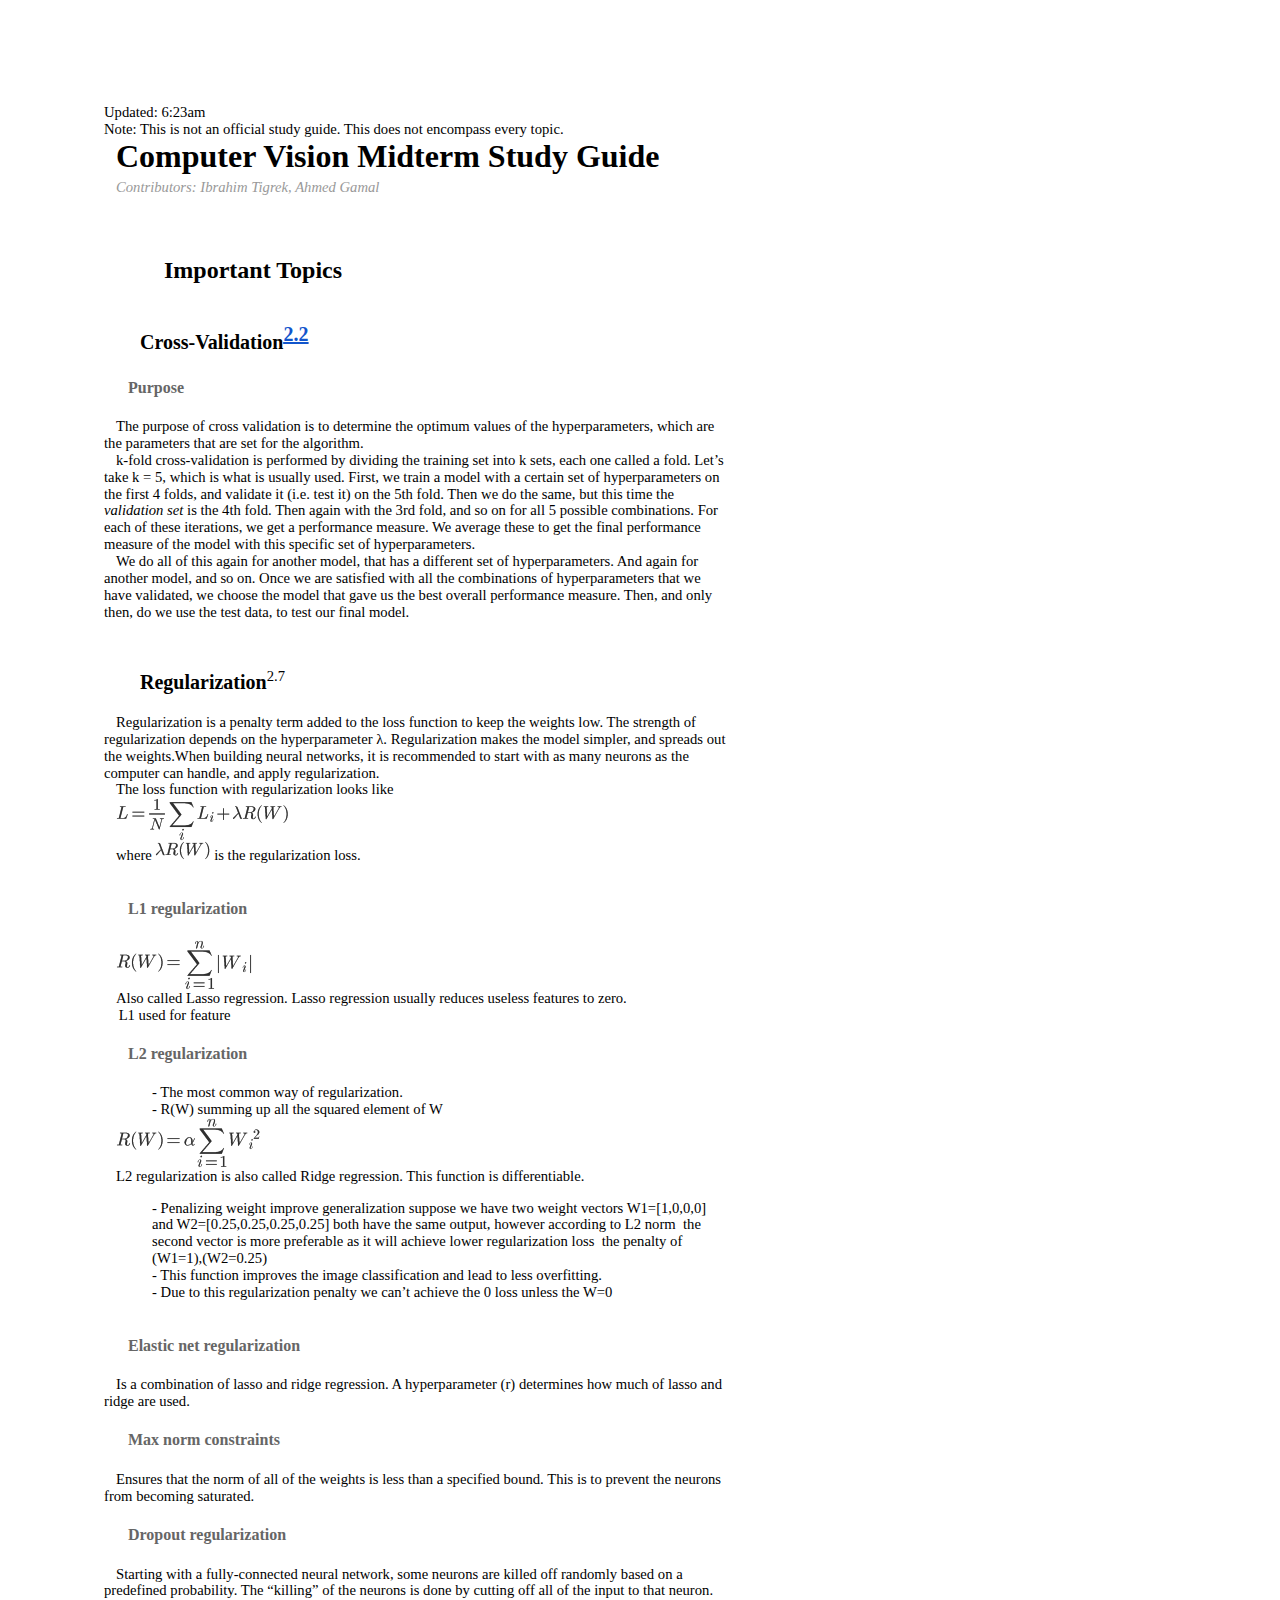
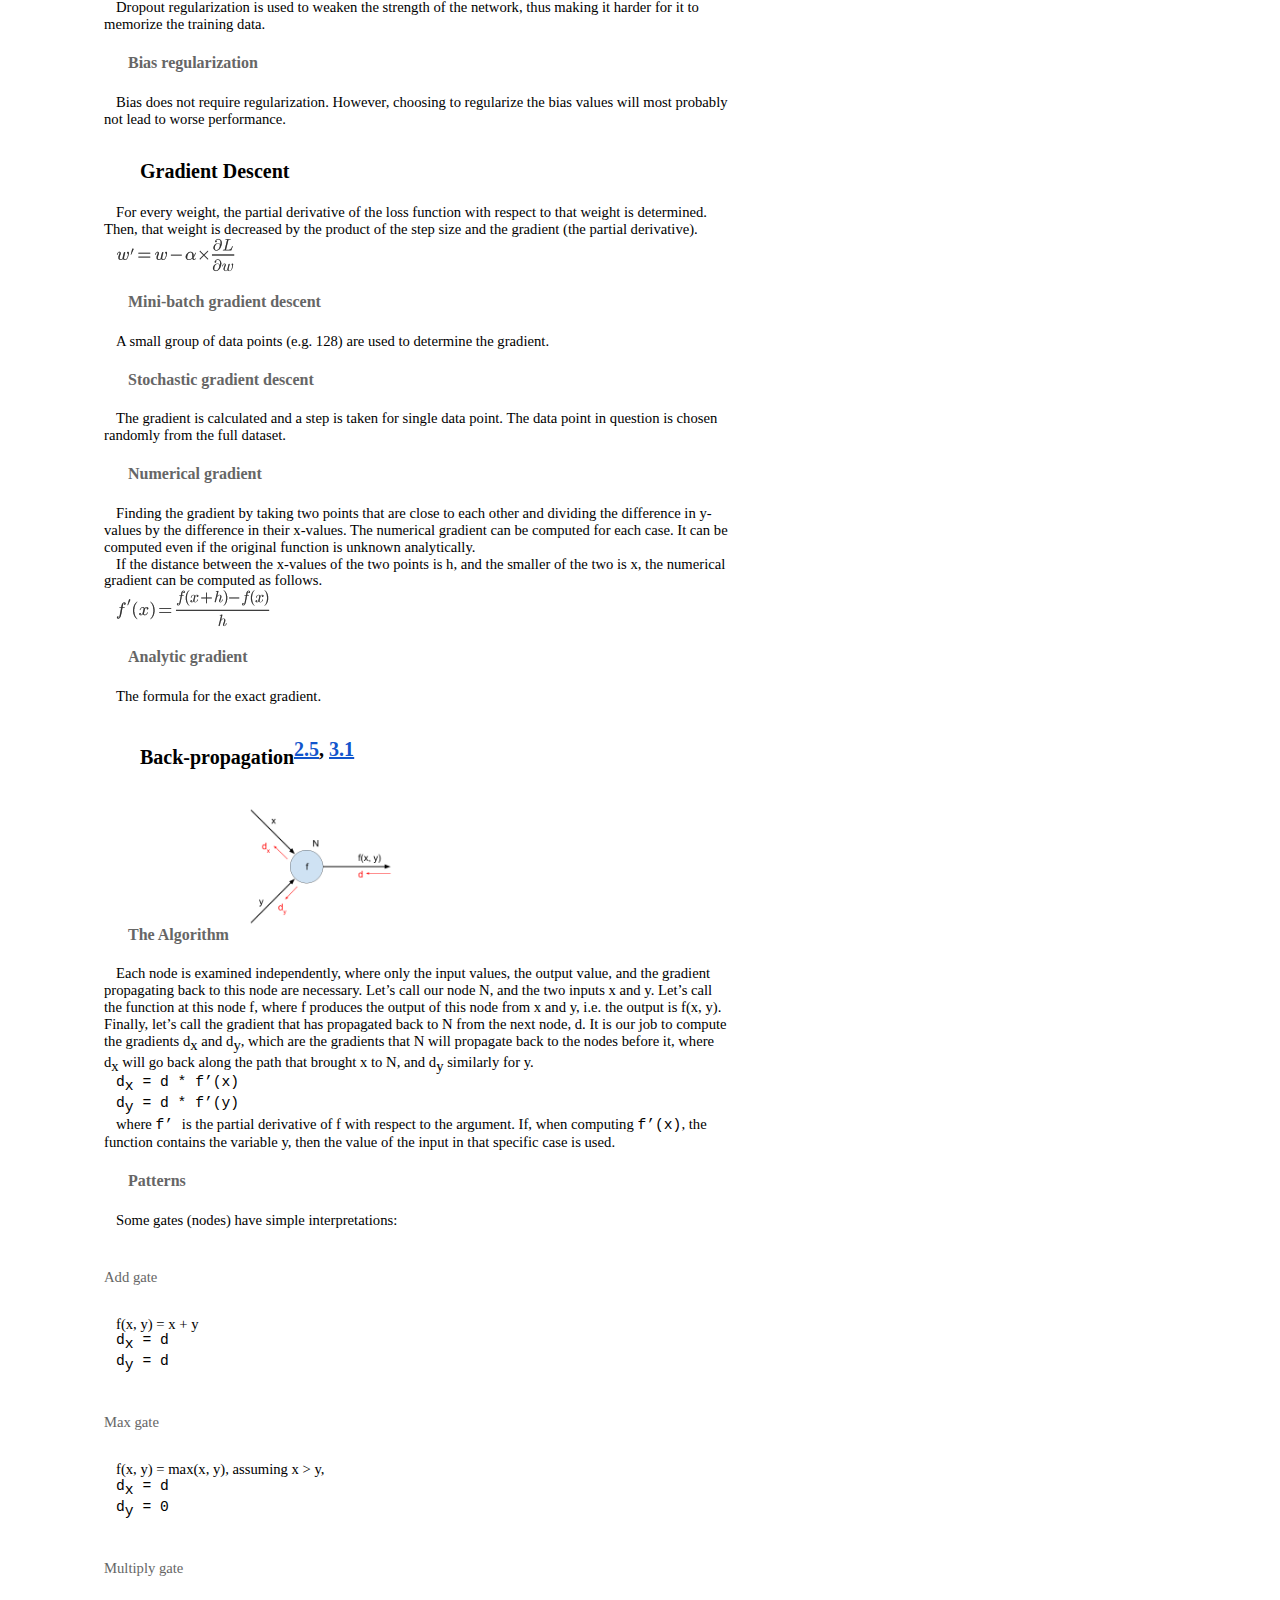
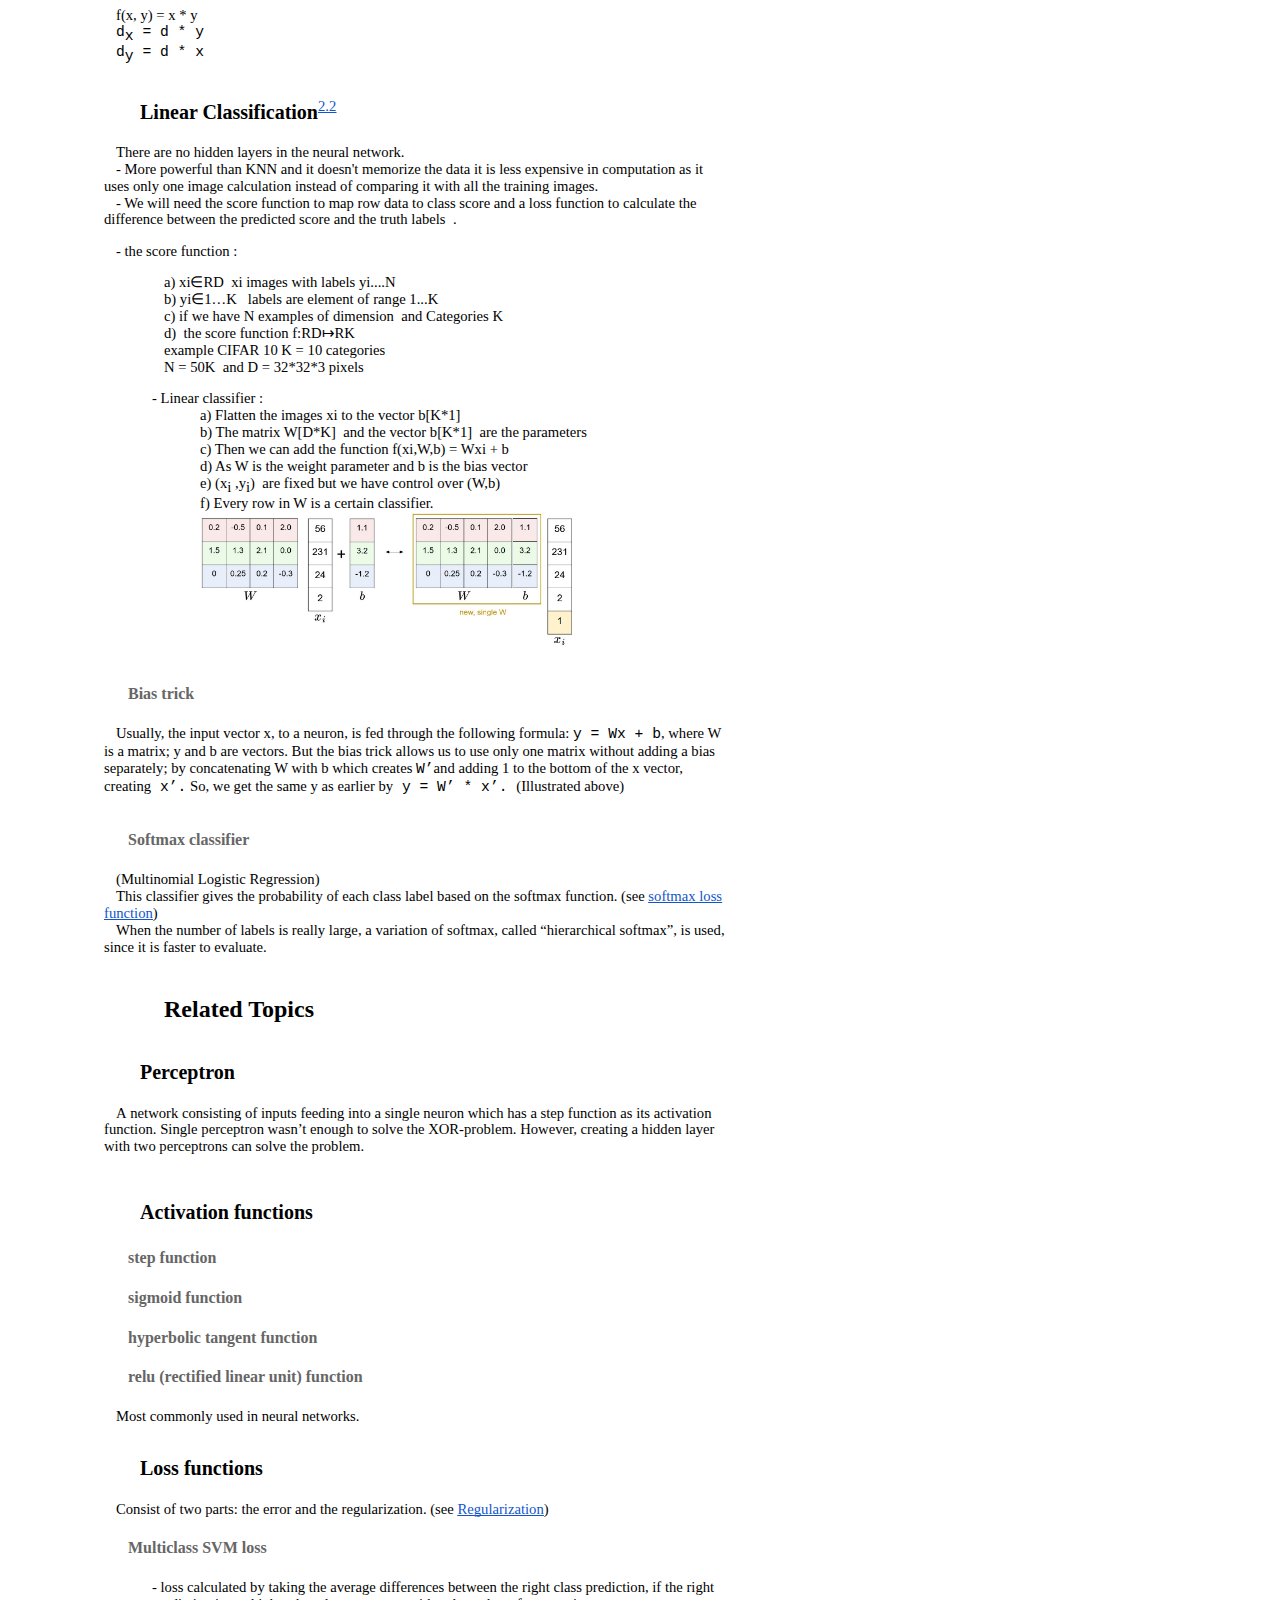
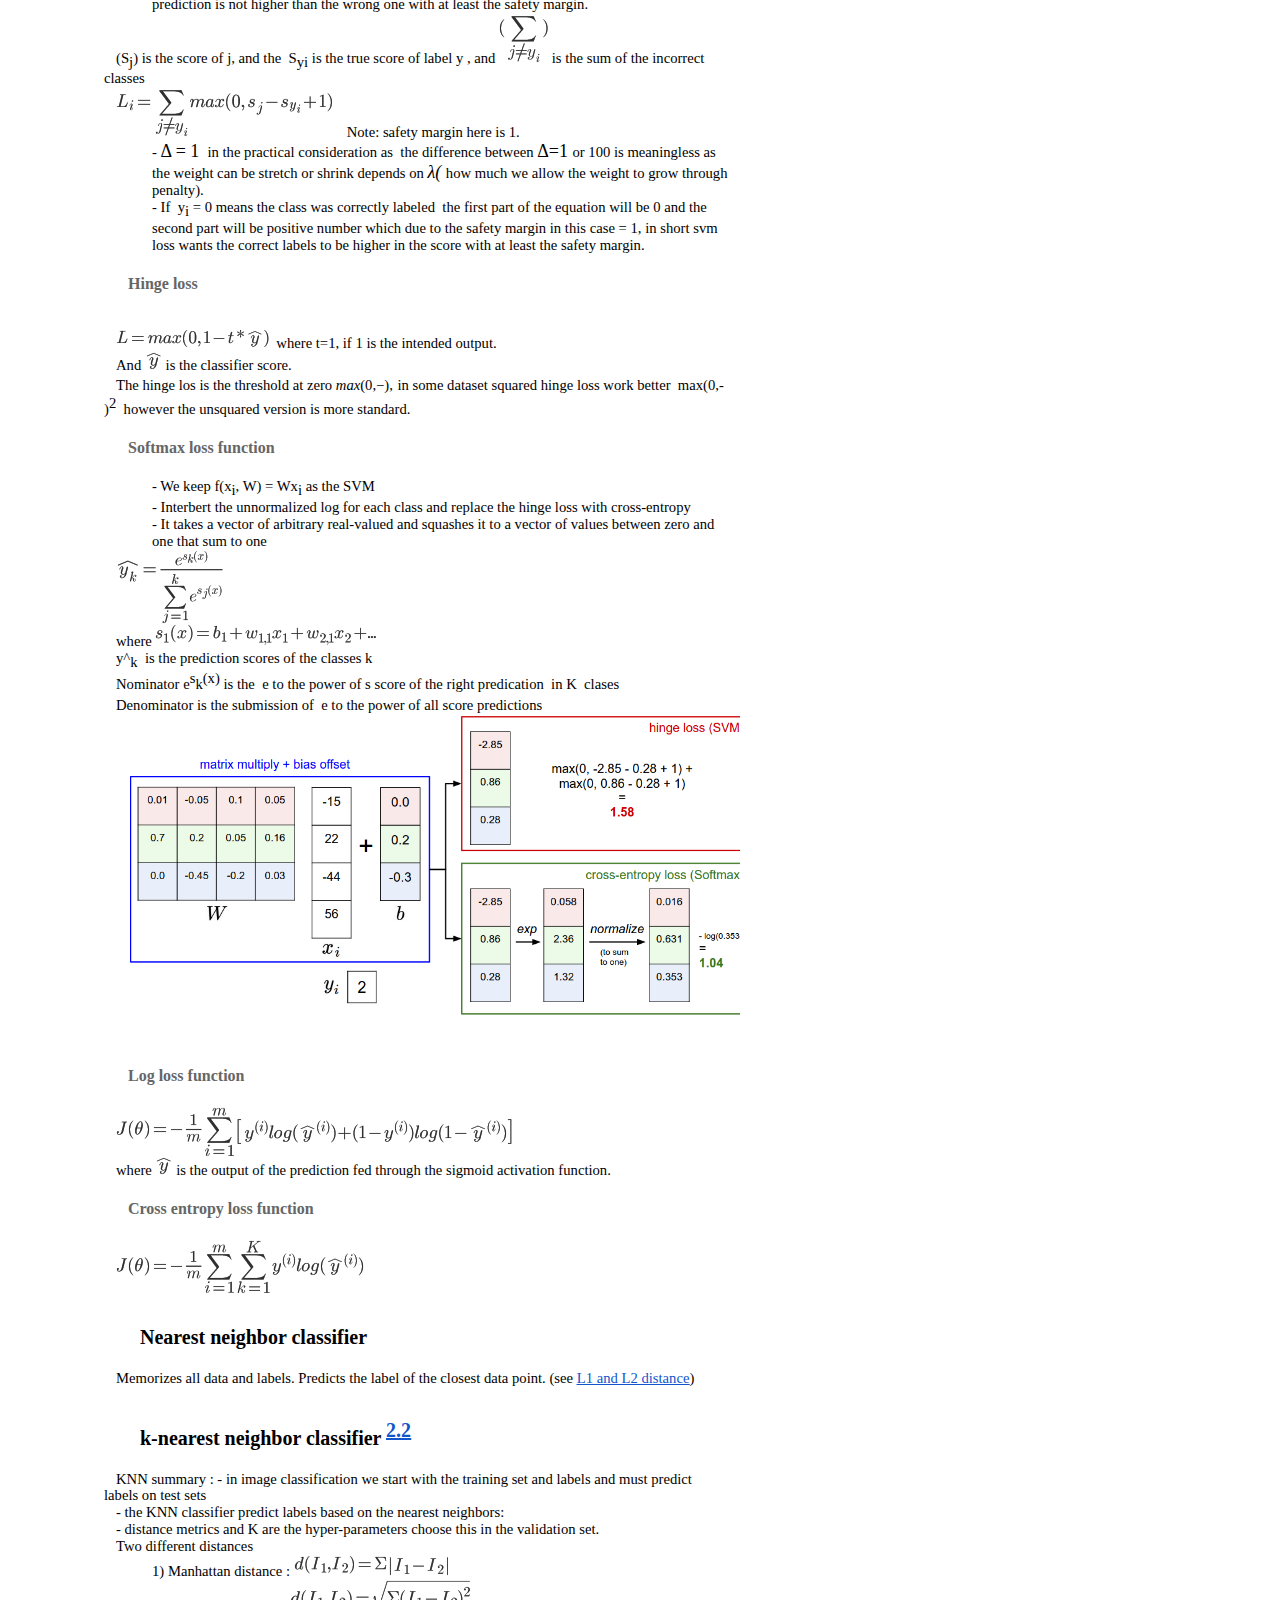
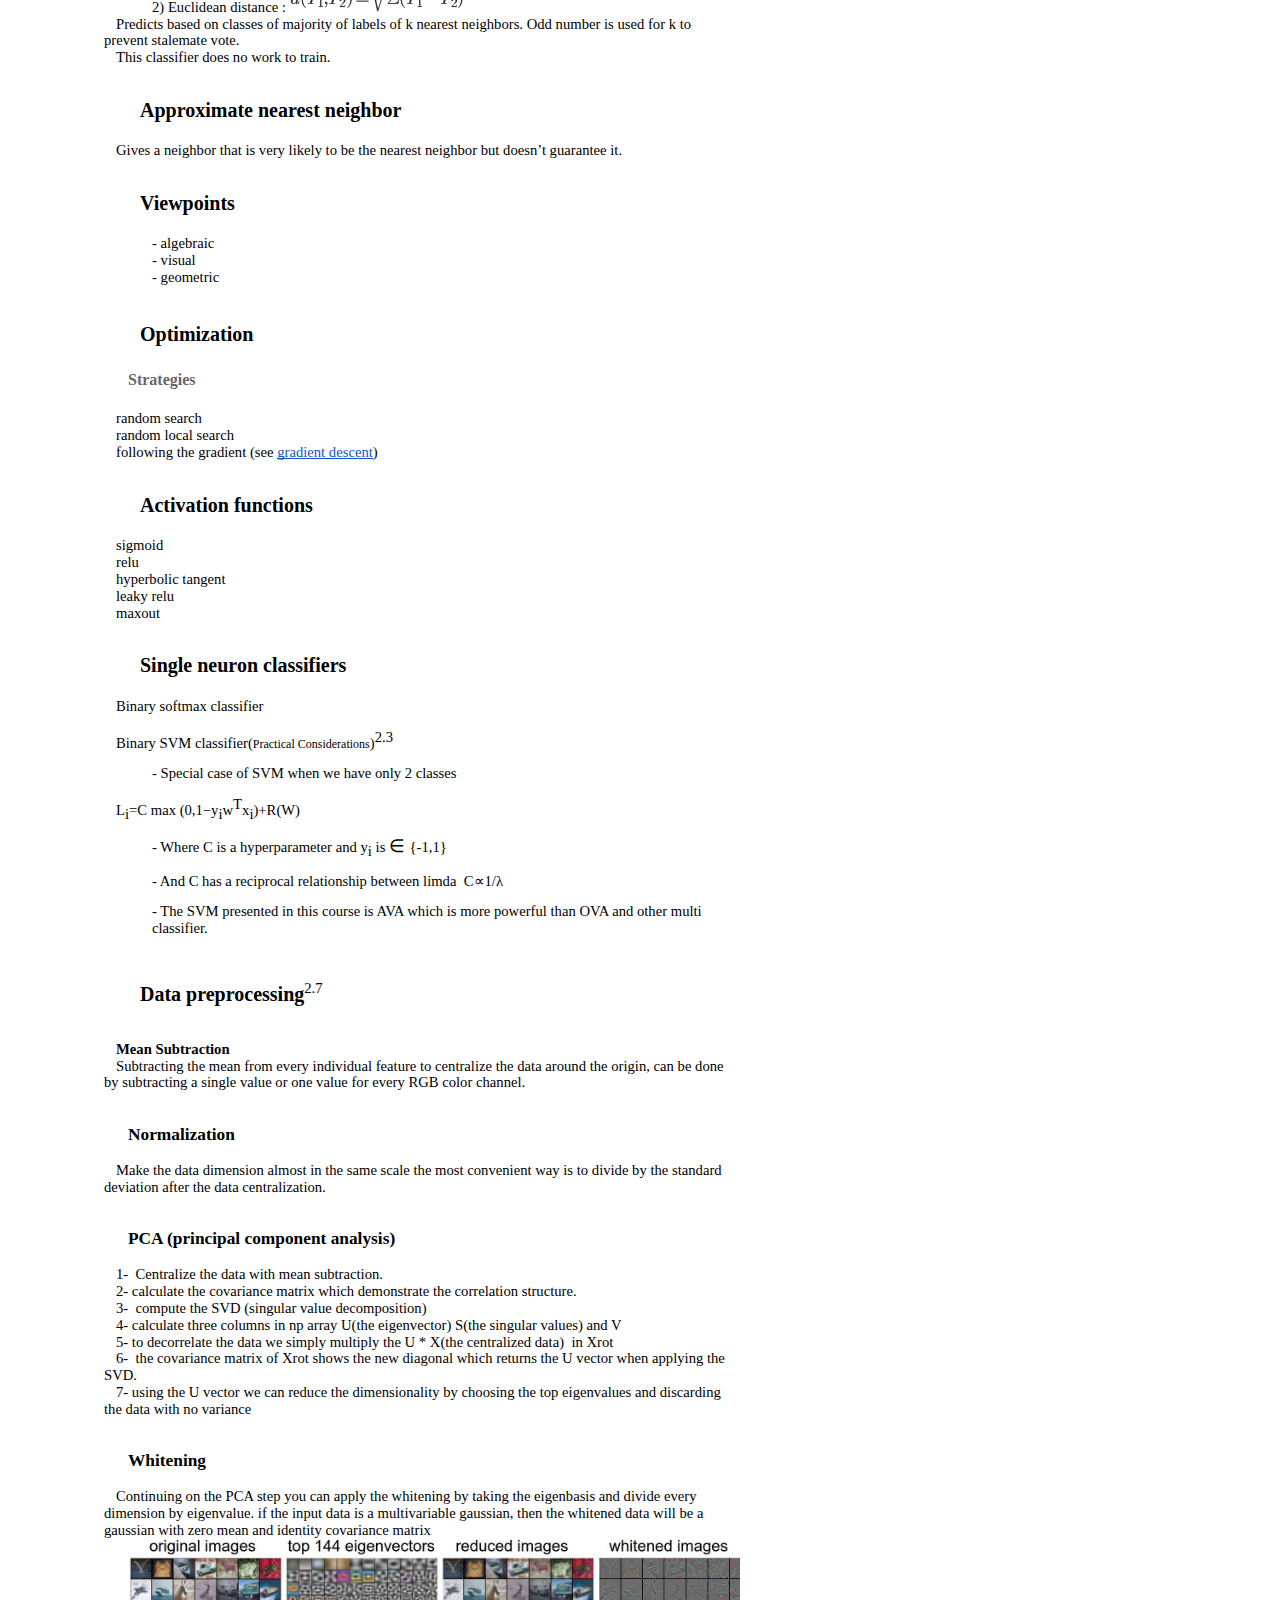
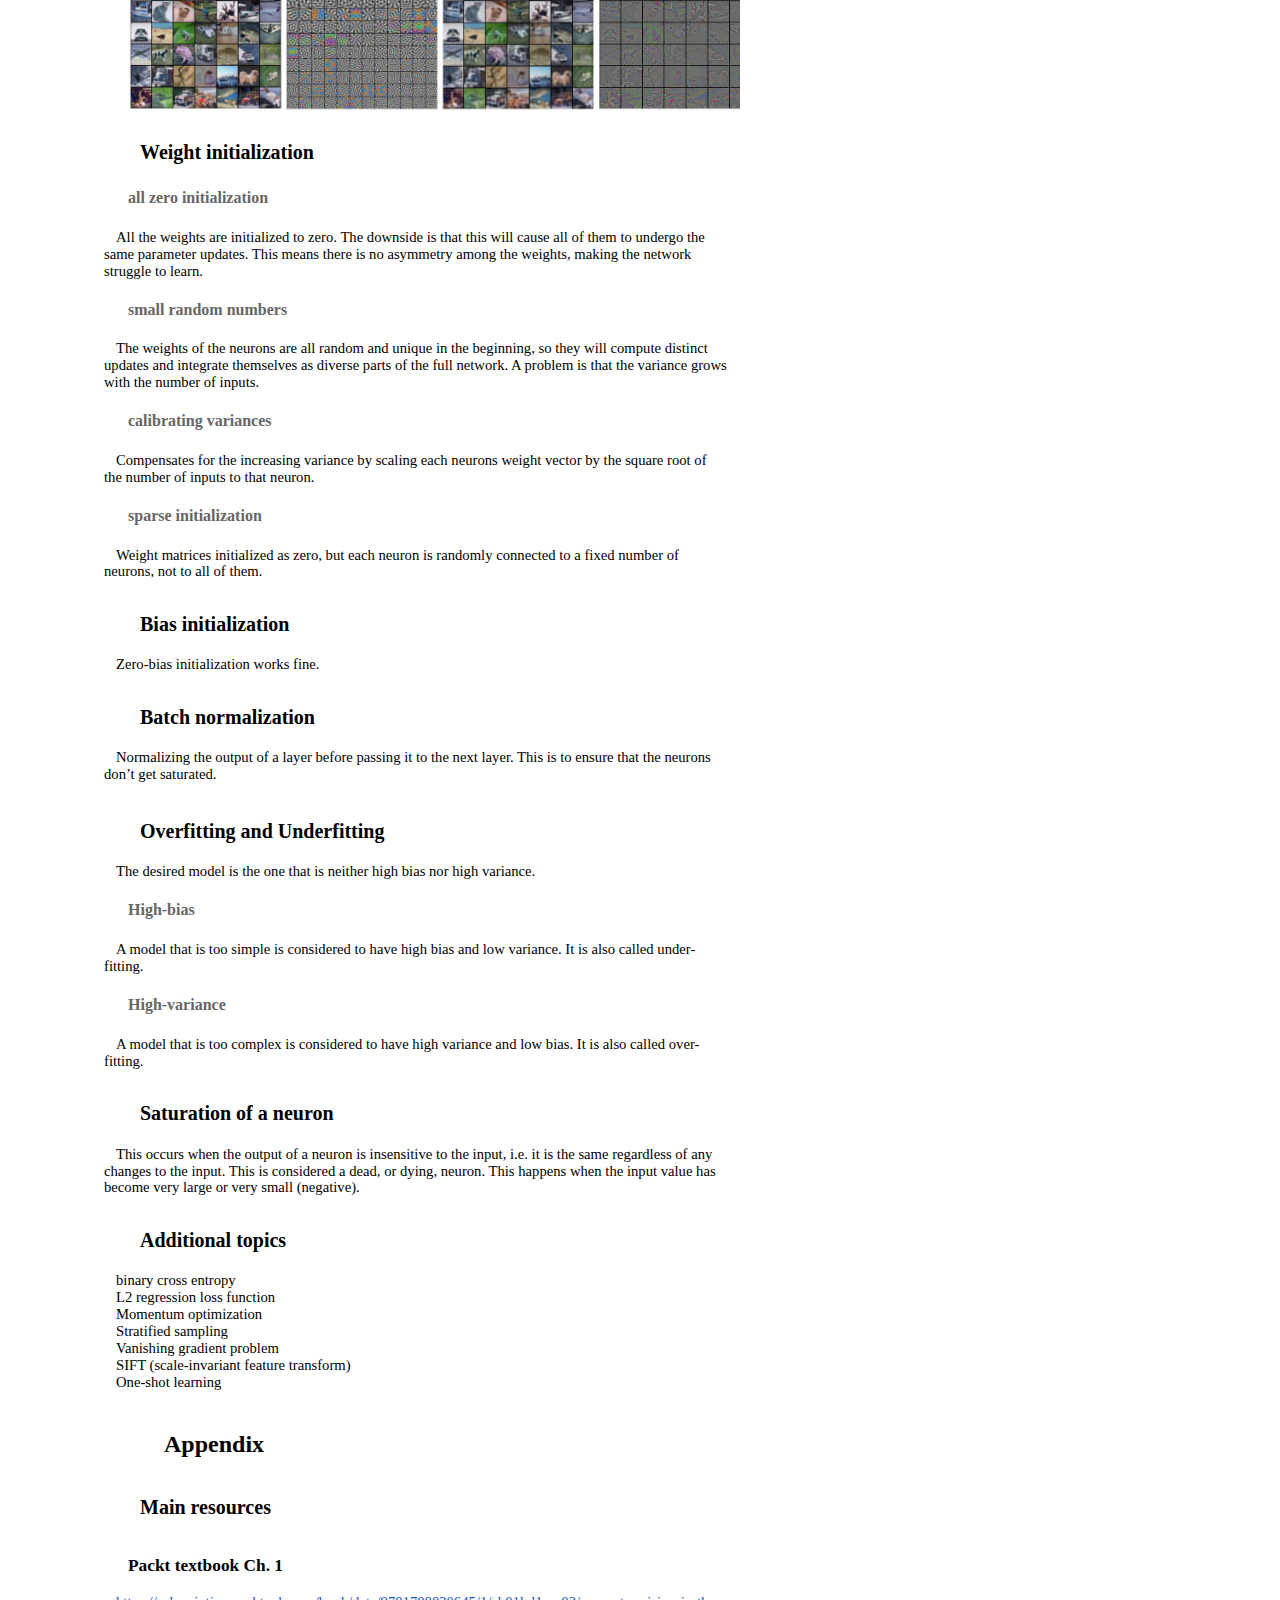
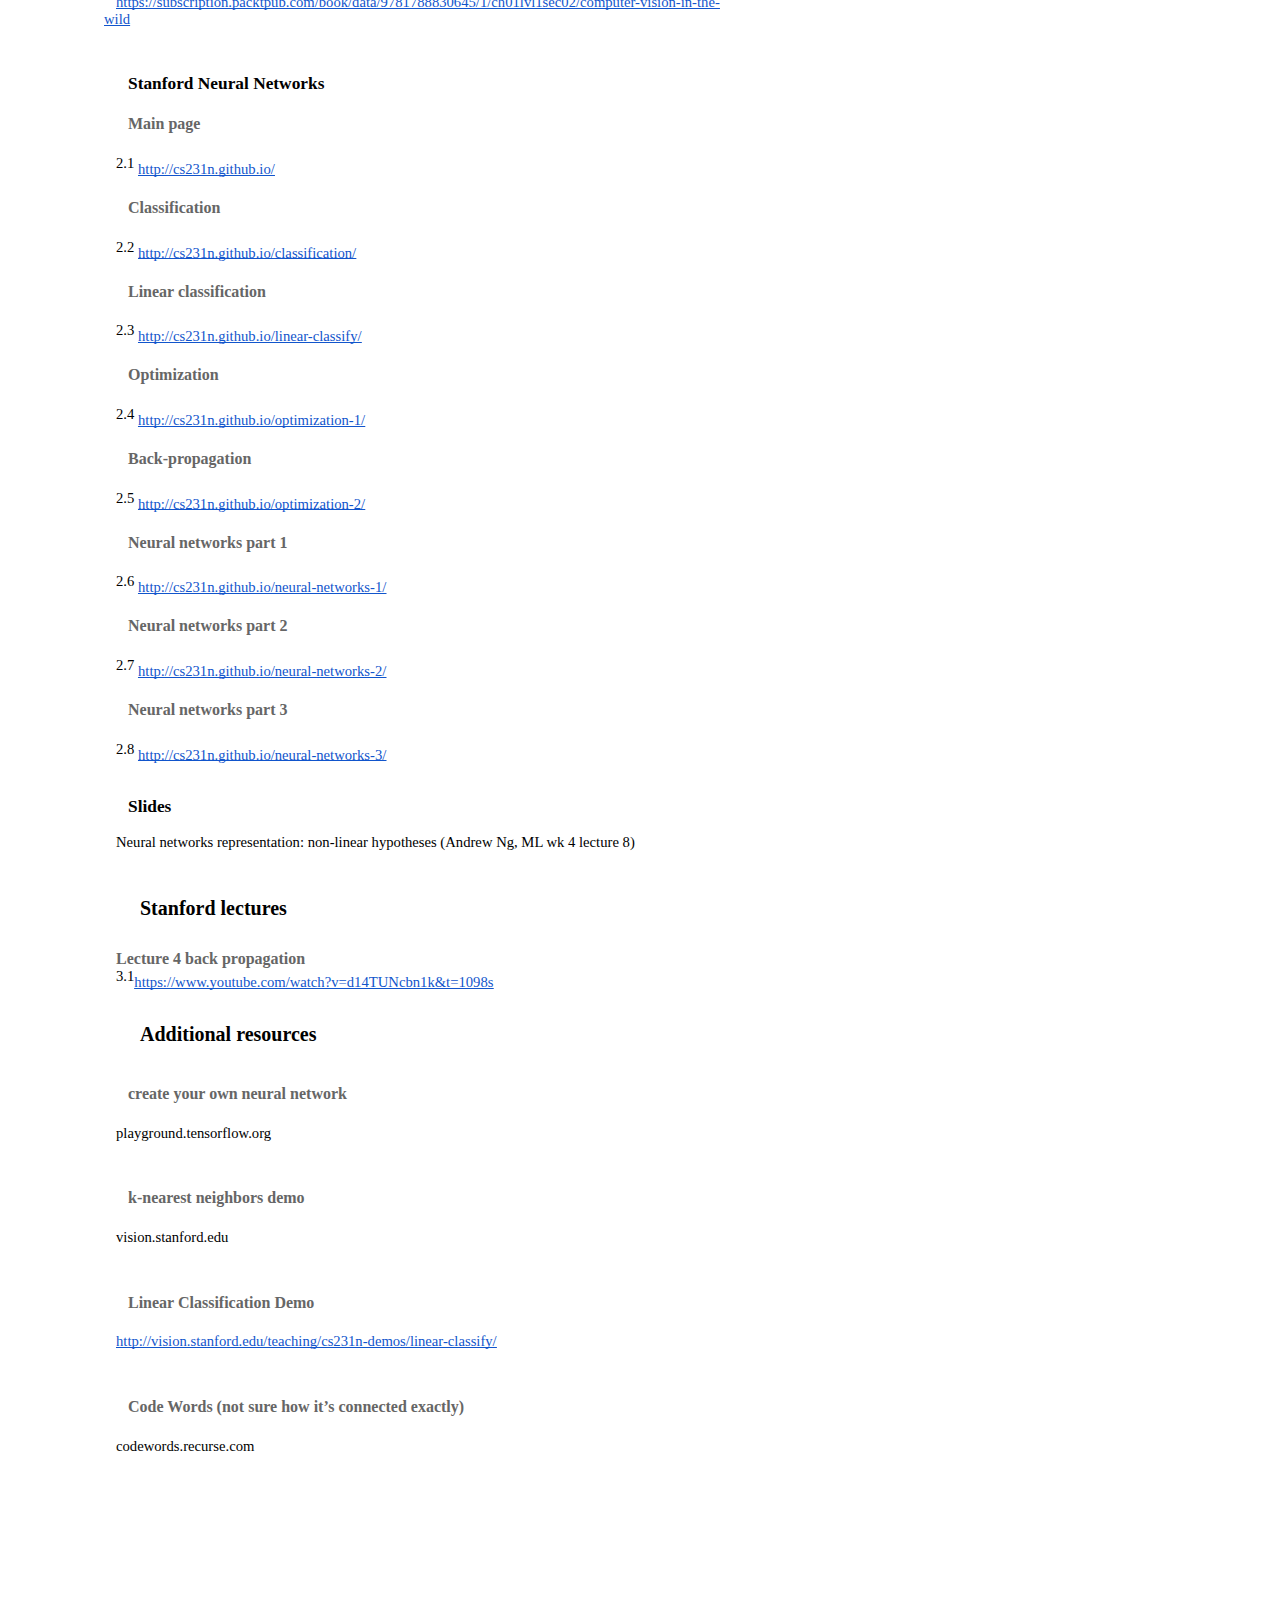
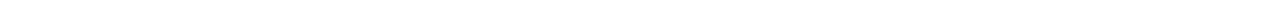
==== commit d287a83b: "update" ====
--- a/CVMidterm.html
+++ b/CVMidterm.html
@@ -3137,10 +3137,10 @@
 
 <body class="c49">
 
-    <p>Updated: 6:23pm</p>
+    <p>Updated: 6:23am</p>
     <p>Note: This is not an official study guide. This does not encompass every topic.</p>
     <p class="c39 title" id="h.af2d0hbx4i0d"><span class="c44">Computer Vision Midterm Study Guide</span></p>
-    <p class="c48 subtitle"><span class="c30">Ibrahim Tigrek</span></p>
+    <p class="c48 subtitle"><span class="c30">Contributors: Ibrahim Tigrek, Ahmed Gamal</span></p>
     <h1 class="c17" id="h.abbw2mu8xyt2"><span class="c12">Important Topics</span></h1>
     <h2 class="c21" id="h.z7hkcegwwwg5"><span>Cross-Validation</span><span class="c20 c7"><a class="c15" href="https://www.google.com/url?q=https://www.google.com/url?q%3Dhttp://cs231n.github.io/classification/%26sa%3DD%26ust%3D1574278799830000&amp;sa=D&amp;ust=1574310063860000">2.2</a></span></h2>
     <h4 class="c9" id="h.h8q0hqpuyym"><span class="c2">Purpose</span></h4>
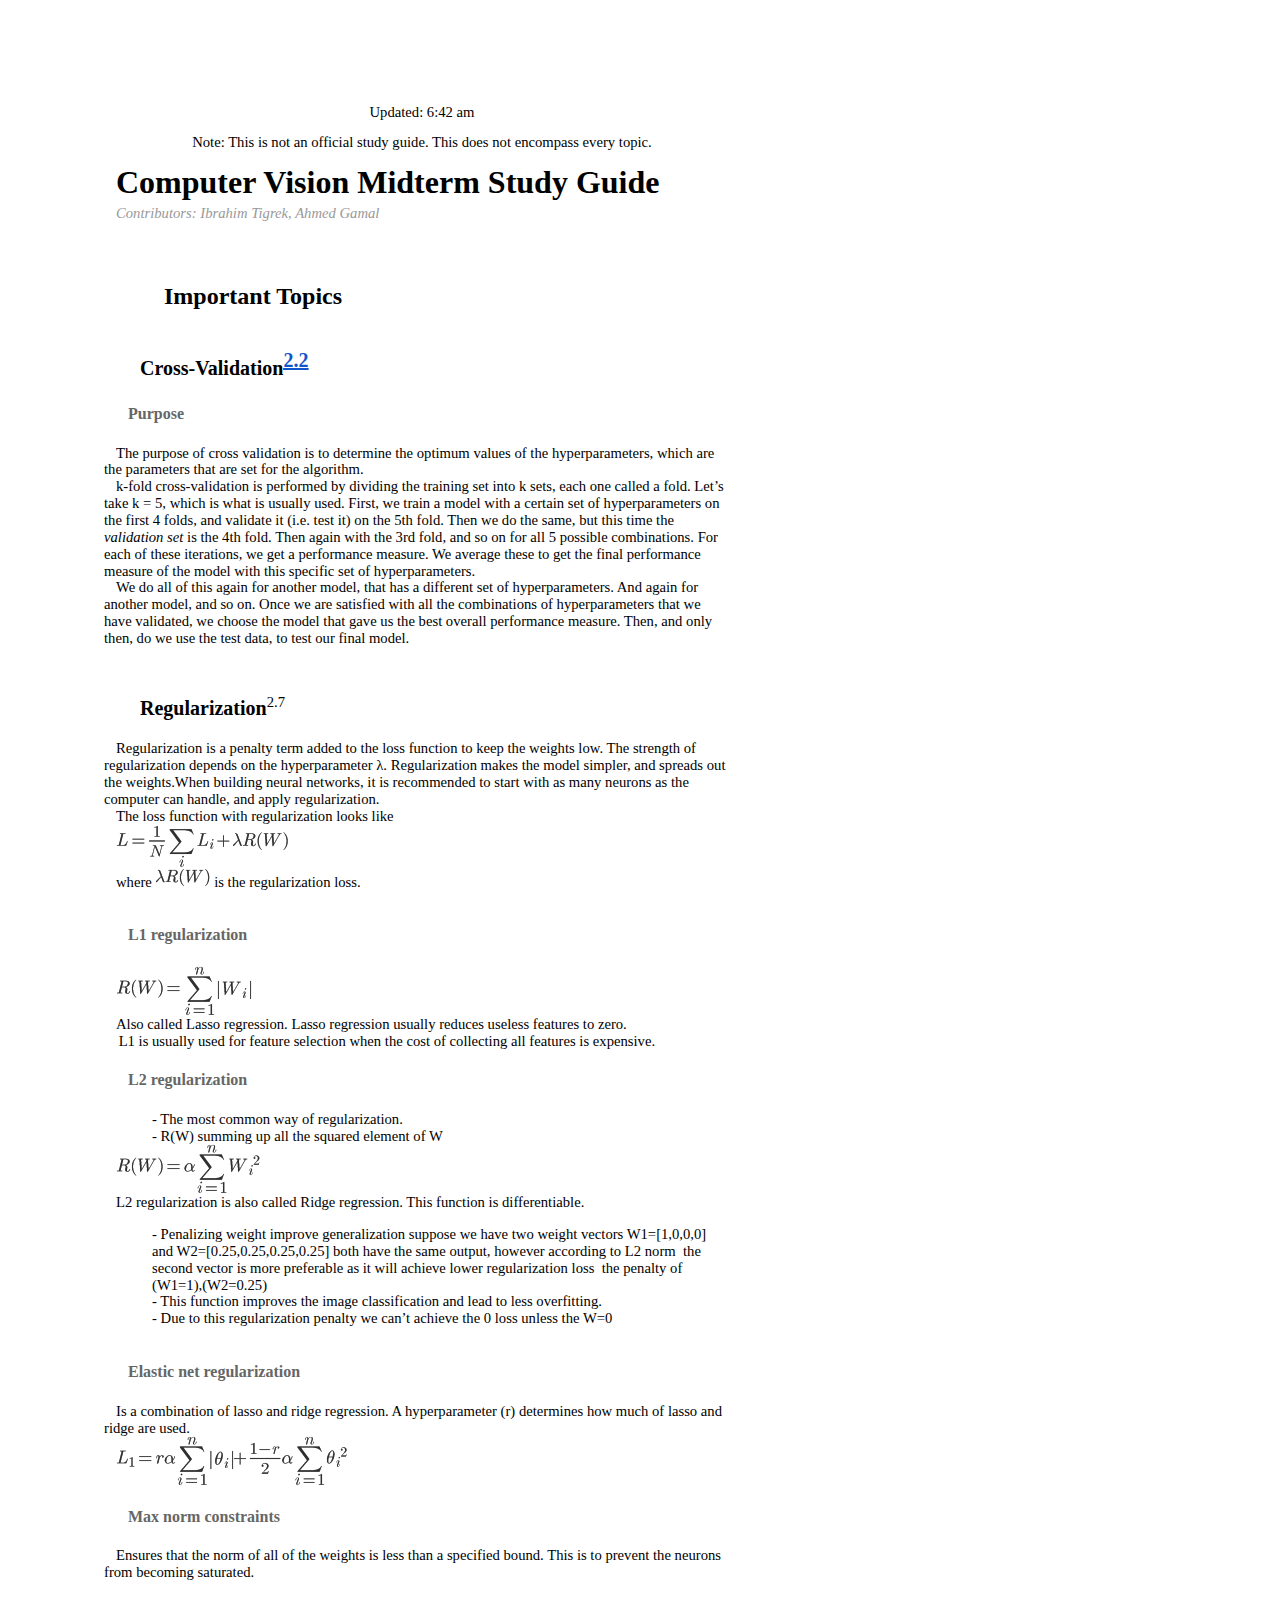
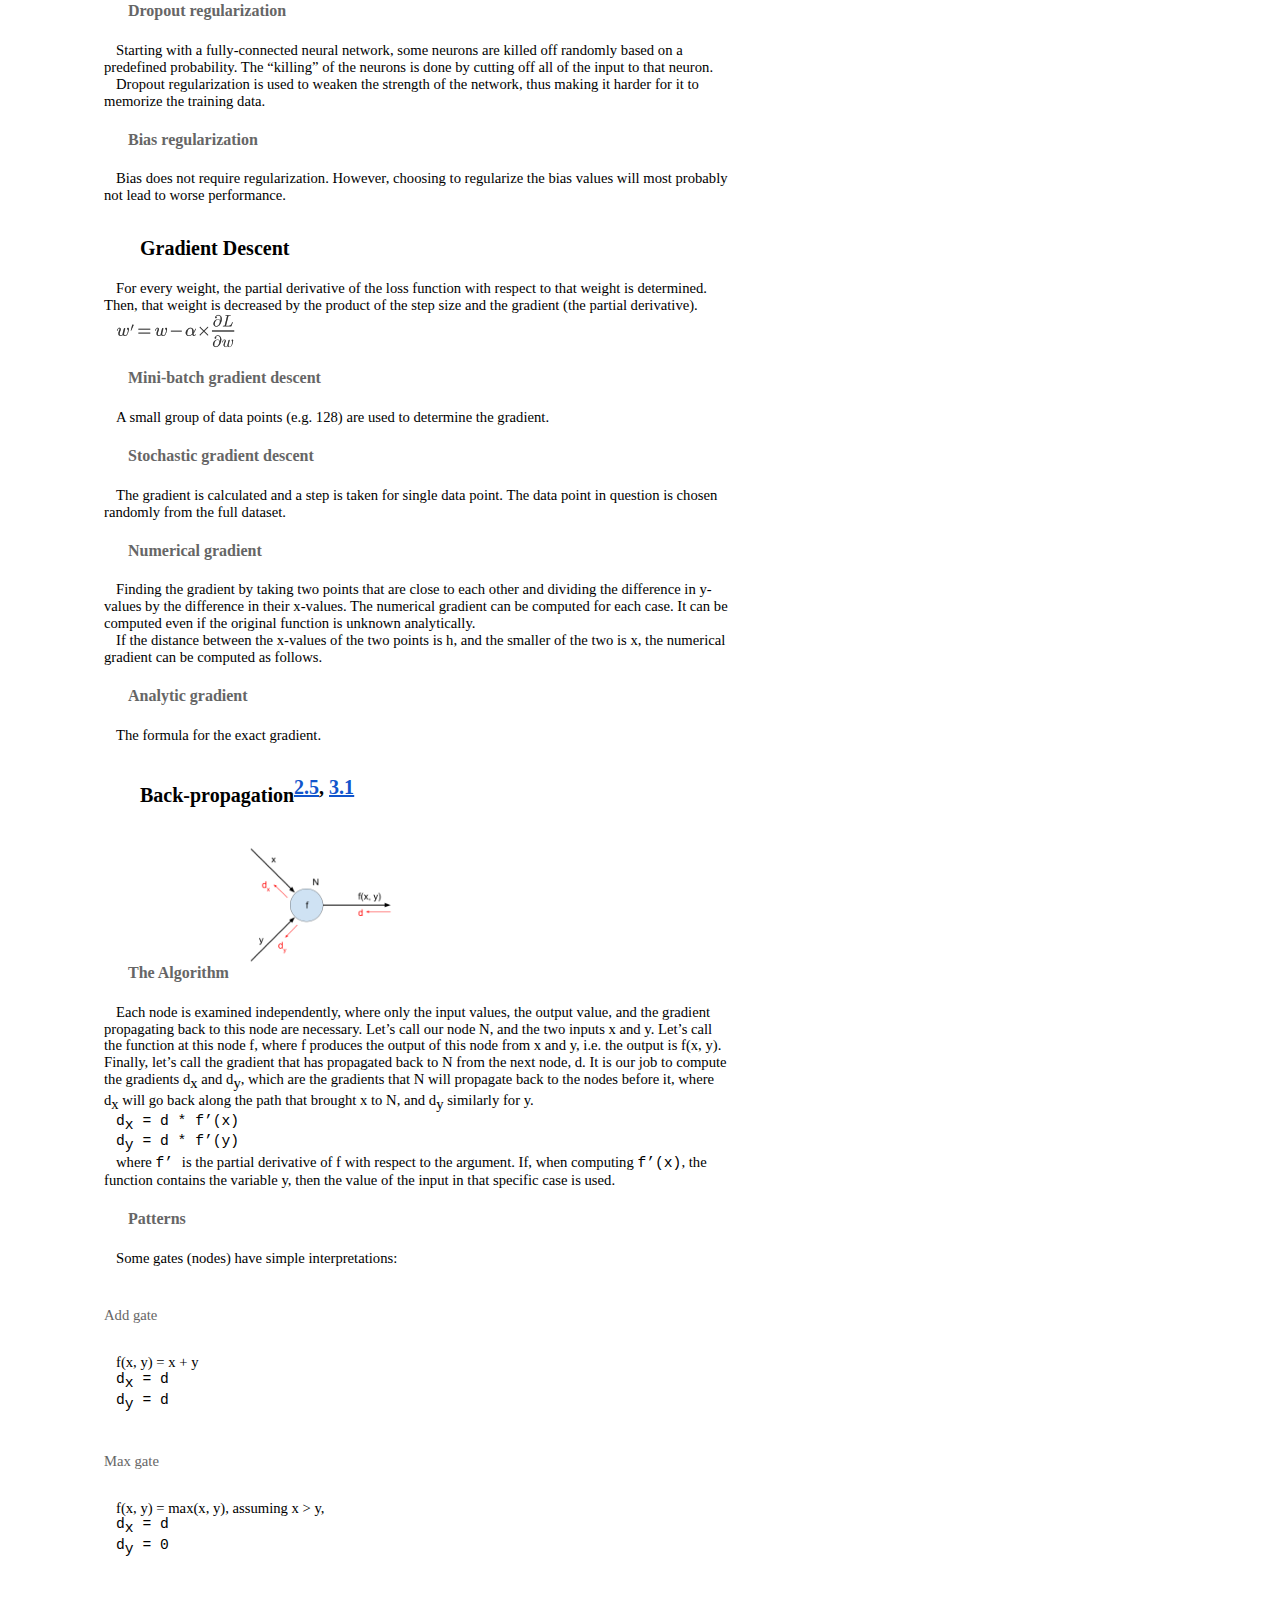
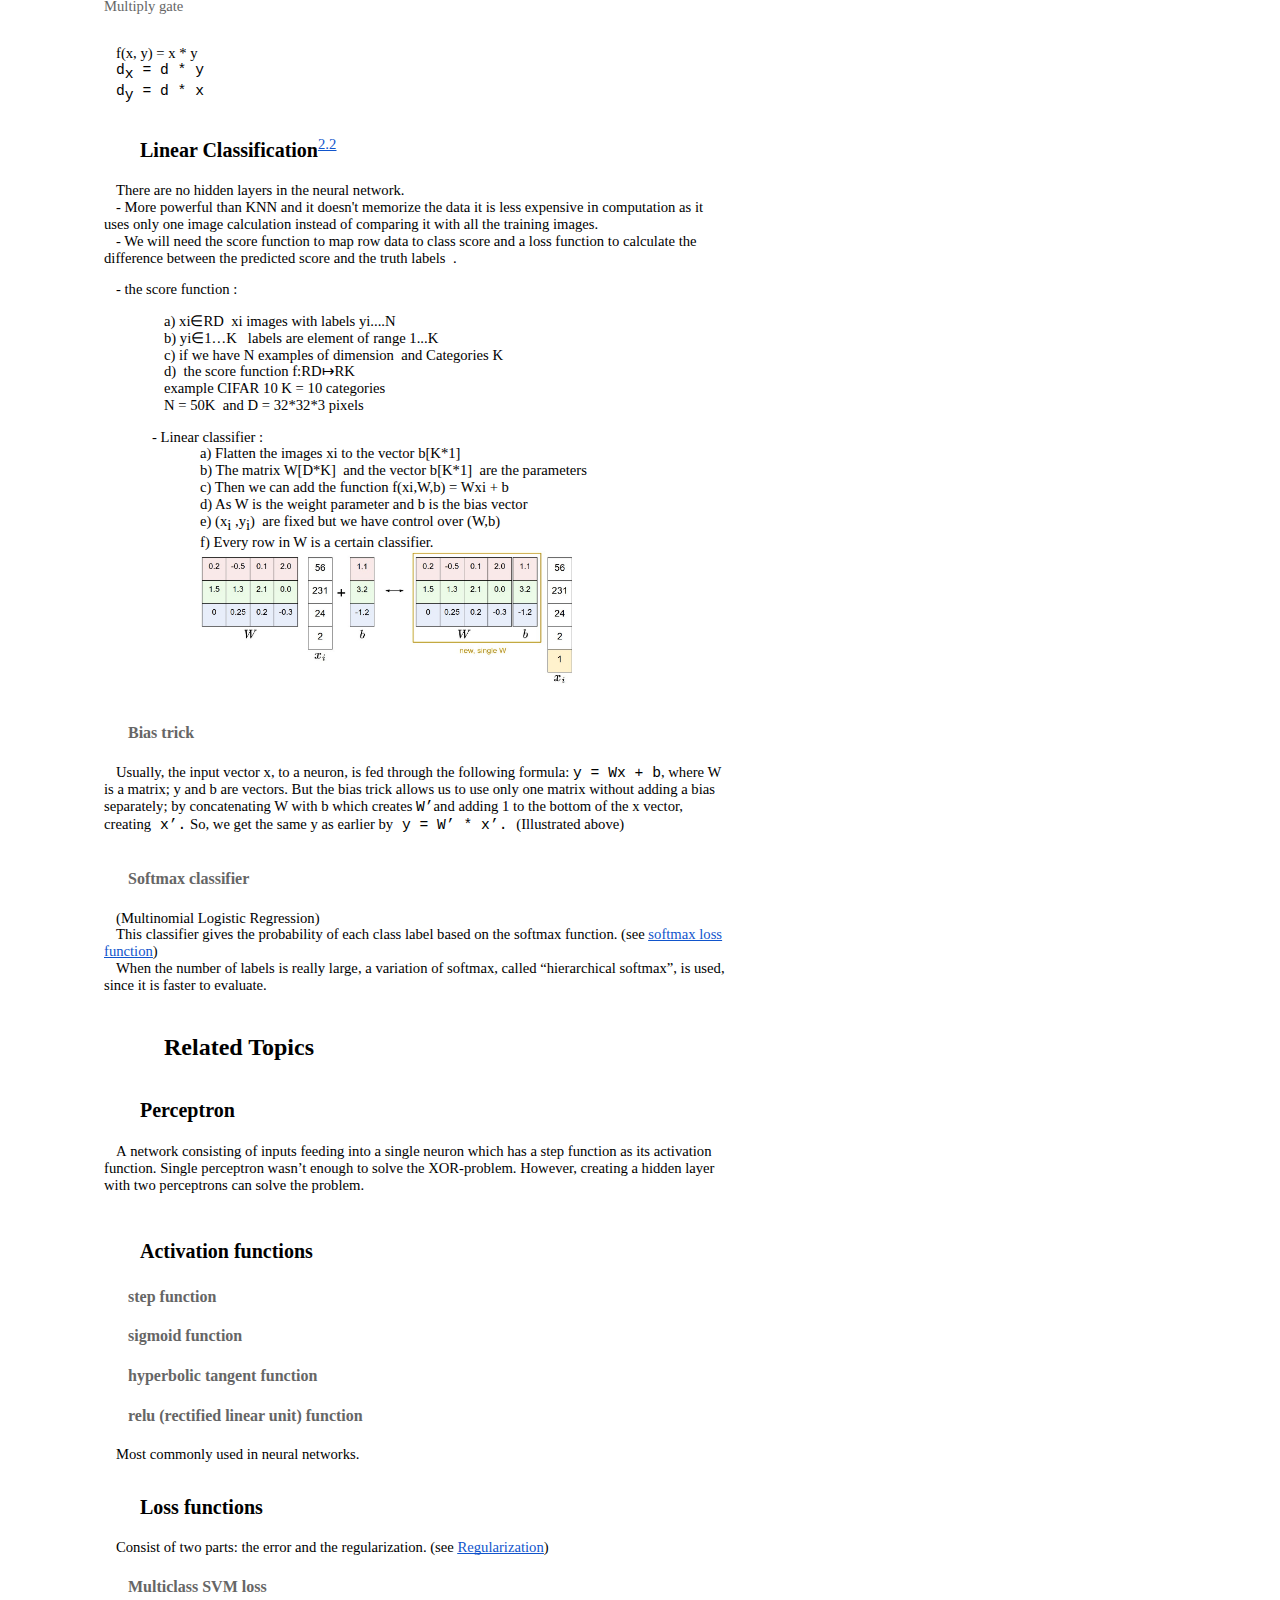
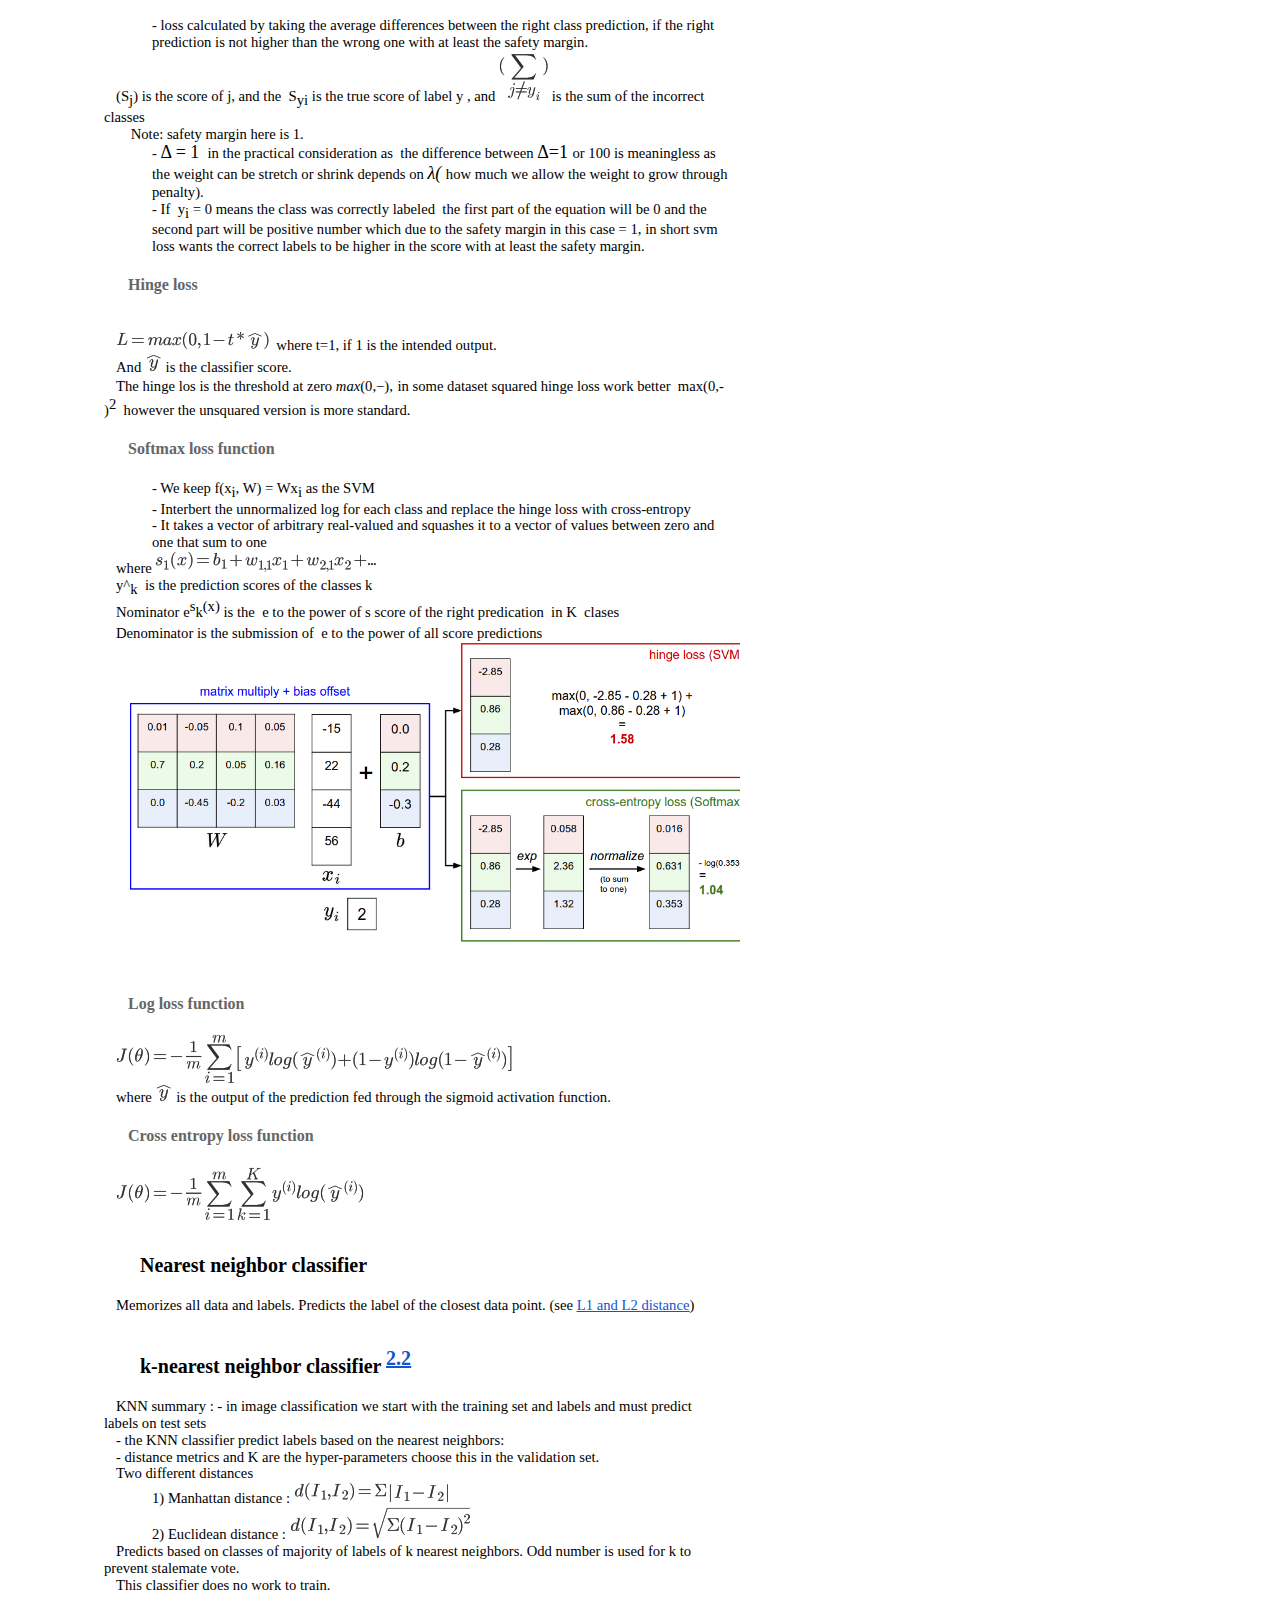
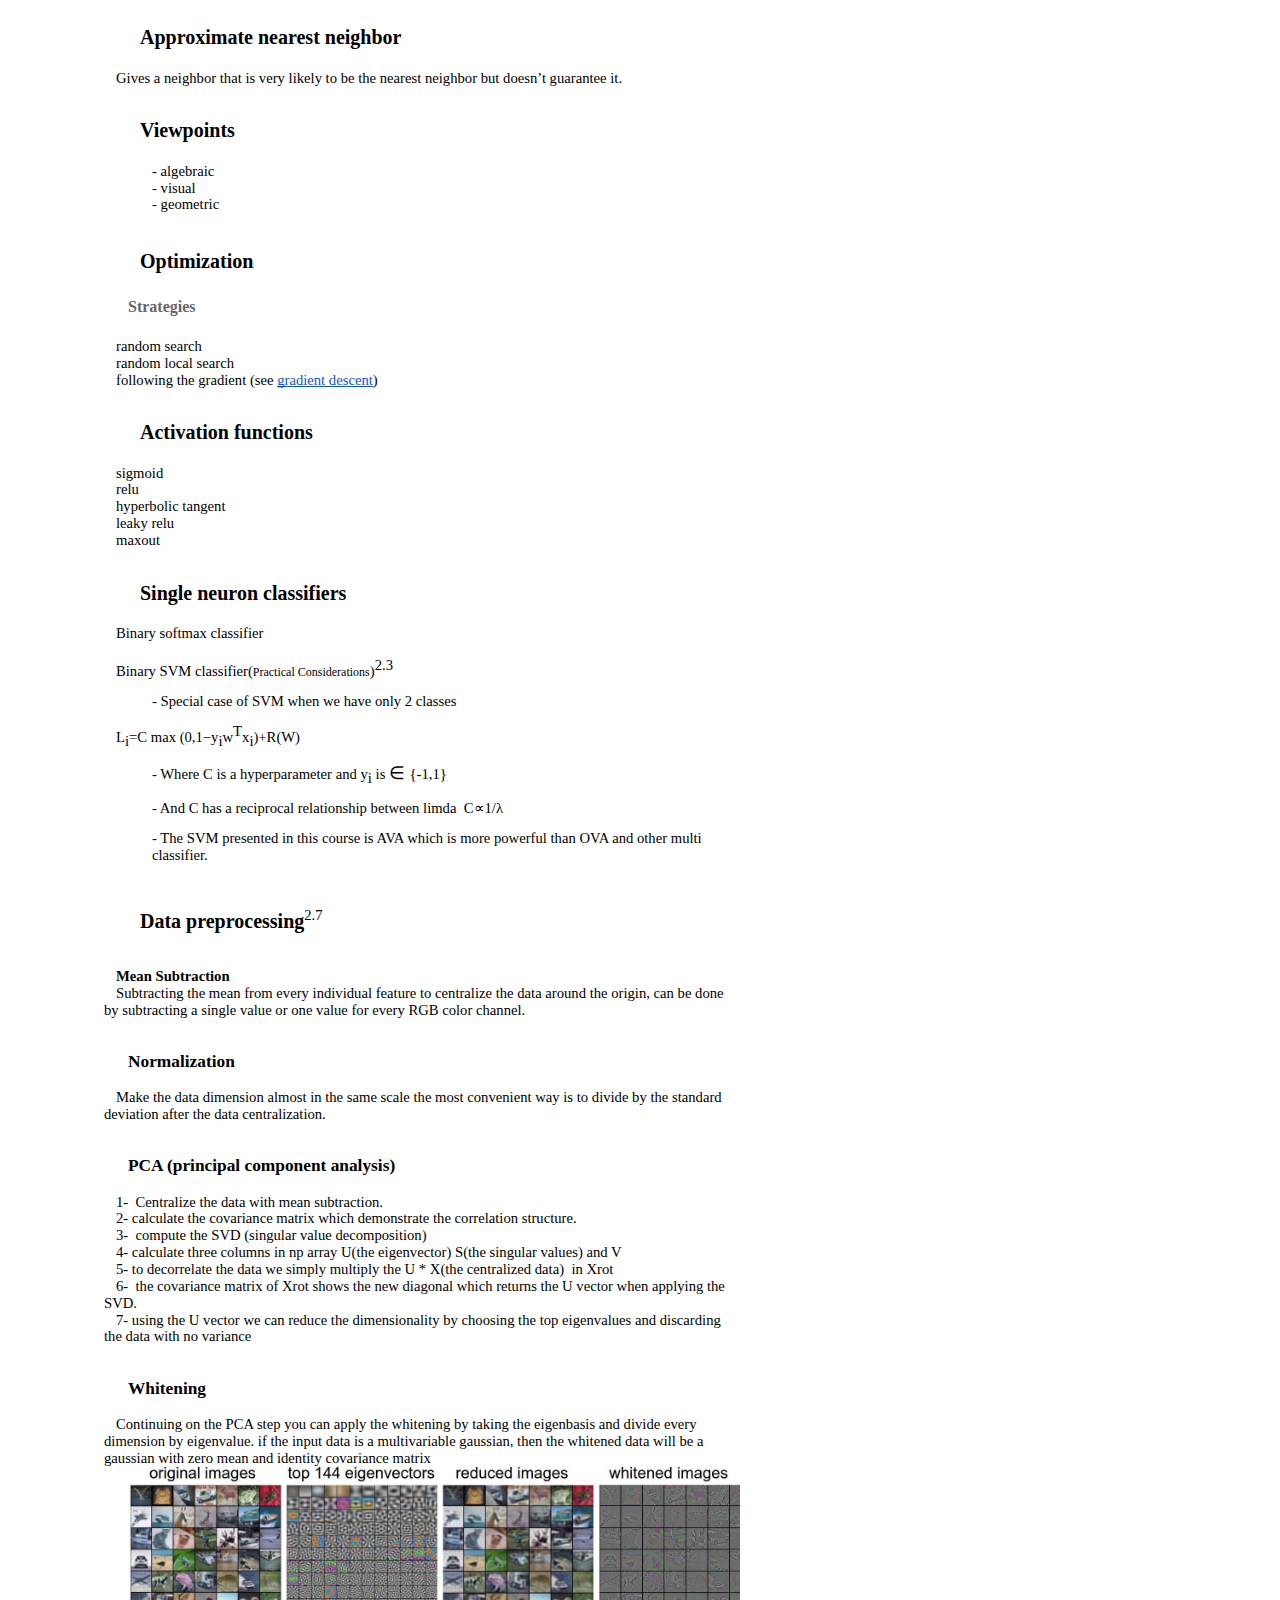
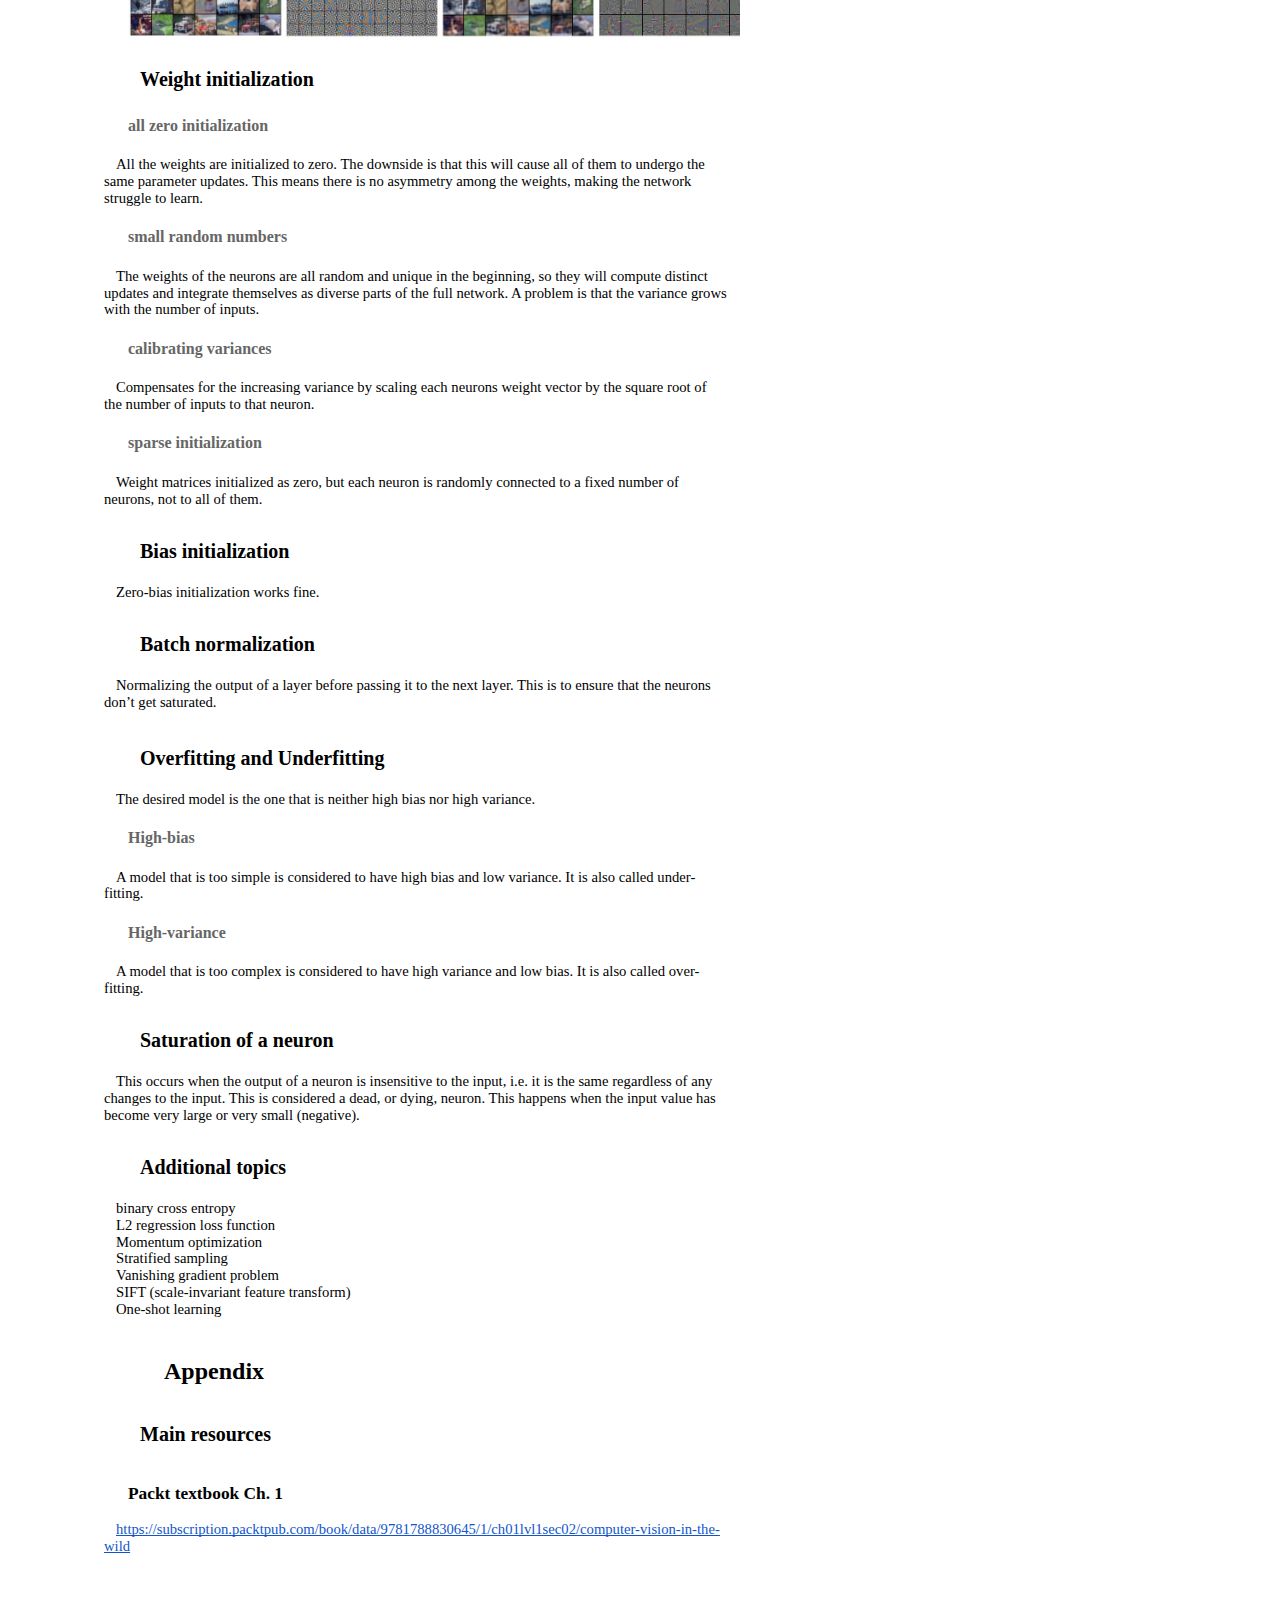
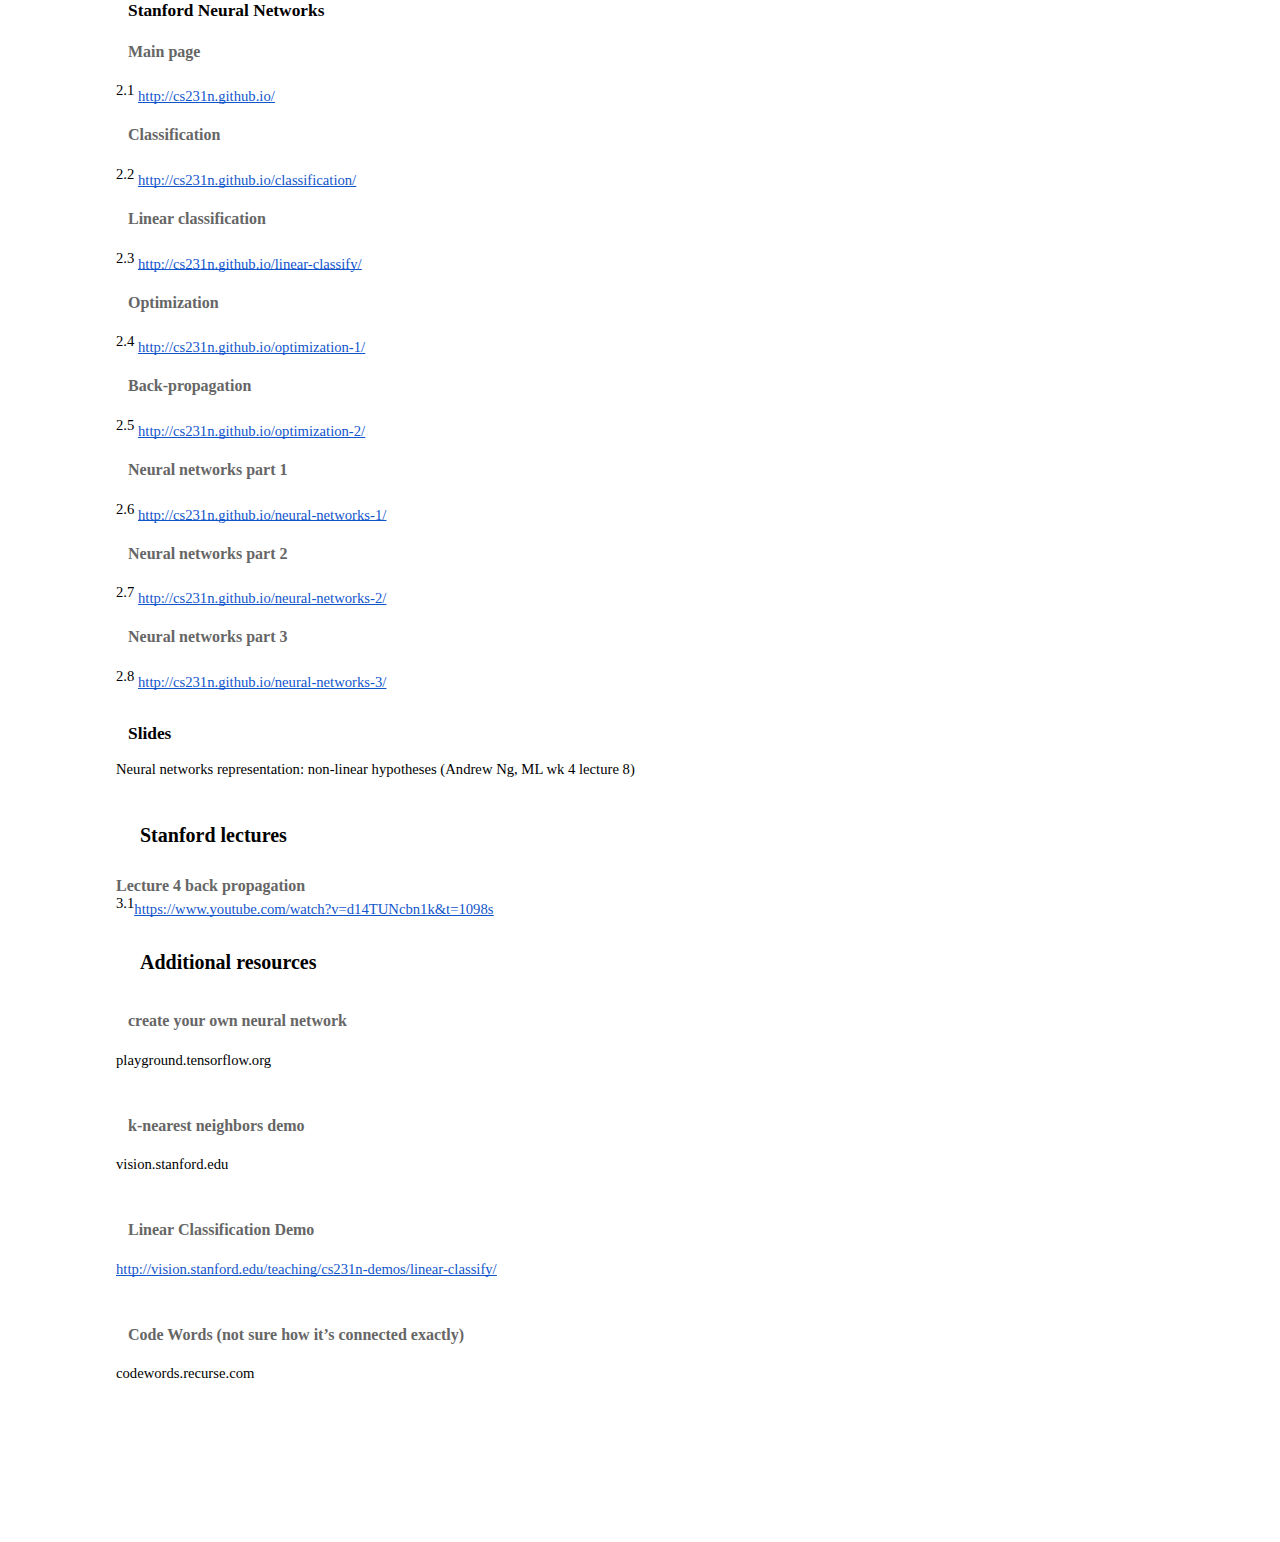
==== commit f6a8d6b4: "update" ====
--- a/CVMidterm.html
+++ b/CVMidterm.html
@@ -2607,9 +2607,31 @@
         padding: 0
     }
 
-    .c21 {
+    .c8 {
+        margin-left: 36pt;
+        padding-top: 0pt;
+        padding-left: 0pt;
+        padding-bottom: 10pt;
+        line-height: 1.15;
+        orphans: 2;
+        widows: 2;
+        text-align: left
+    }
+
+    .c34 {
+        padding-top: 0pt;
+        text-indent: 9pt;
+        padding-bottom: 10pt;
+        line-height: 1.15;
+        page-break-after: avoid;
+        orphans: 2;
+        widows: 2;
+        text-align: center
+    }
+
+    .c32 {
         margin-left: 27pt;
-        padding-top: 12pt;
+        padding-top: 10pt;
         padding-bottom: 3pt;
         line-height: 1.15;
         page-break-after: avoid;
@@ -2618,10 +2640,32 @@
         text-align: left
     }
 
-    .c28 {
+    .c23 {
+        margin-left: 18pt;
+        padding-top: 10pt;
+        padding-bottom: 0pt;
+        line-height: 1.15;
+        page-break-after: avoid;
+        orphans: 2;
+        widows: 2;
+        text-align: left
+    }
+
+    .c12 {
+        margin-left: 18pt;
+        padding-top: 0pt;
+        padding-bottom: 0pt;
+        line-height: 1.15;
+        page-break-after: avoid;
+        orphans: 2;
+        widows: 2;
+        text-align: left
+    }
+
+    .c24 {
         margin-left: 27pt;
-        padding-top: 12pt;
-        padding-bottom: 10pt;
+        padding-top: 15pt;
+        padding-bottom: 3pt;
         line-height: 1.15;
         page-break-after: avoid;
         orphans: 2;
@@ -2640,32 +2684,10 @@
         text-align: left
     }
 
-    .c39 {
-        padding-top: 0pt;
-        text-indent: 9pt;
-        padding-bottom: 10pt;
-        line-height: 1.15;
-        page-break-after: avoid;
-        orphans: 2;
-        widows: 2;
-        text-align: center
-    }
-
-    .c27 {
-        margin-left: 72pt;
-        padding-top: 0pt;
-        padding-left: 0pt;
-        padding-bottom: 0pt;
-        line-height: 1.15;
-        orphans: 2;
-        widows: 2;
-        text-align: left
-    }
-
-    .c43 {
-        margin-left: 27pt;
-        padding-top: 15pt;
-        padding-bottom: 3pt;
+    .c26 {
+        margin-left: 45pt;
+        padding-top: 18pt;
+        padding-bottom: 4pt;
         line-height: 1.15;
         page-break-after: avoid;
         orphans: 2;
@@ -2673,21 +2695,10 @@
         text-align: left
     }
 
-    .c10 {
-        margin-left: 36pt;
-        padding-top: 0pt;
-        padding-left: 0pt;
-        padding-bottom: 10pt;
-        line-height: 1.15;
-        orphans: 2;
-        widows: 2;
-        text-align: left
-    }
-
     .c5 {
-        margin-left: 18pt;
-        padding-top: 10pt;
-        padding-bottom: 0pt;
+        margin-left: 27pt;
+        padding-top: 12pt;
+        padding-bottom: 3pt;
         line-height: 1.15;
         page-break-after: avoid;
         orphans: 2;
@@ -2706,10 +2717,10 @@
         text-align: right
     }
 
-    .c9 {
-        margin-left: 18pt;
-        padding-top: 0pt;
-        padding-bottom: 0pt;
+    .c45 {
+        margin-left: 27pt;
+        padding-top: 12pt;
+        padding-bottom: 10pt;
         line-height: 1.15;
         page-break-after: avoid;
         orphans: 2;
@@ -2717,8 +2728,8 @@
         text-align: left
     }
 
-    .c16 {
-        margin-left: 36pt;
+    .c7 {
+        margin-left: 72pt;
         padding-top: 0pt;
         padding-left: 0pt;
         padding-bottom: 0pt;
@@ -2728,26 +2739,94 @@
         text-align: left
     }
 
-    .c47 {
-        margin-left: 27pt;
-        padding-top: 10pt;
-        padding-bottom: 3pt;
+    .c9 {
+        color: #000000;
+        font-weight: 700;
+        text-decoration: none;
+        vertical-align: baseline;
+        font-size: 13pt;
+        font-family: "Lora";
+        font-style: normal
+    }
+
+    .c15 {
+        color: #000000;
+        font-weight: 700;
+        text-decoration: none;
+        vertical-align: baseline;
+        font-size: 15pt;
+        font-family: "Lora";
+        font-style: normal
+    }
+
+    .c35 {
+        padding-top: 0pt;
+        text-indent: 9pt;
+        padding-bottom: 10pt;
         line-height: 1.15;
-        page-break-after: avoid;
+        orphans: 2;
+        widows: 2;
+        text-align: center
+    }
+
+    .c17 {
+        padding-top: 0pt;
+        text-indent: 9pt;
+        padding-bottom: 10pt;
+        line-height: 1.15;
         orphans: 2;
         widows: 2;
         text-align: left
     }
 
-    .c17 {
-        margin-left: 45pt;
-        padding-top: 18pt;
-        padding-bottom: 4pt;
+    .c30 {
+        color: #000000;
+        font-weight: 400;
+        text-decoration: none;
+        vertical-align: baseline;
+        font-size: 18pt;
+        font-family: "Georgia";
+        font-style: normal
+    }
+
+    .c6 {
+        padding-top: 0pt;
+        text-indent: 9pt;
+        padding-bottom: 0pt;
         line-height: 1.15;
-        page-break-after: avoid;
         orphans: 2;
         widows: 2;
         text-align: left
+    }
+
+    .c37 {
+        color: #000000;
+        font-weight: 700;
+        text-decoration: none;
+        vertical-align: baseline;
+        font-size: 18pt;
+        font-family: "Lora";
+        font-style: normal
+    }
+
+    .c25 {
+        color: #000000;
+        font-weight: 400;
+        text-decoration: none;
+        vertical-align: baseline;
+        font-size: 14pt;
+        font-family: "Georgia";
+        font-style: normal
+    }
+
+    .c0 {
+        color: #000000;
+        font-weight: 400;
+        text-decoration: none;
+        vertical-align: baseline;
+        font-size: 11pt;
+        font-family: "Georgia";
+        font-style: normal
     }
 
     .c2 {
@@ -2760,37 +2839,7 @@
         font-style: normal
     }
 
-    .c4 {
-        padding-top: 0pt;
-        text-indent: 9pt;
-        padding-bottom: 0pt;
-        line-height: 1.15;
-        orphans: 2;
-        widows: 2;
-        text-align: left
-    }
-
-    .c1 {
-        color: #000000;
-        font-weight: 400;
-        text-decoration: none;
-        vertical-align: baseline;
-        font-size: 11pt;
-        font-family: "Georgia";
-        font-style: normal
-    }
-
-    .c14 {
-        color: #000000;
-        font-weight: 700;
-        text-decoration: none;
-        vertical-align: baseline;
-        font-size: 13pt;
-        font-family: "Lora";
-        font-style: normal
-    }
-
-    .c23 {
+    .c28 {
         padding-top: 12pt;
         padding-bottom: 4pt;
         line-height: 1.15;
@@ -2800,7 +2849,7 @@
         text-align: left
     }
 
-    .c0 {
+    .c33 {
         color: #000000;
         font-weight: 700;
         text-decoration: none;
@@ -2810,47 +2859,16 @@
         font-style: normal
     }
 
-    .c12 {
+    .c43 {
         color: #000000;
         font-weight: 700;
         text-decoration: none;
-        vertical-align: baseline;
-        font-size: 18pt;
+        font-size: 24pt;
         font-family: "Lora";
         font-style: normal
     }
 
-    .c32 {
-        color: #000000;
-        font-weight: 400;
-        text-decoration: none;
-        vertical-align: baseline;
-        font-size: 14pt;
-        font-family: "Georgia";
-        font-style: normal
-    }
-
-    .c13 {
-        color: #000000;
-        font-weight: 700;
-        text-decoration: none;
-        vertical-align: baseline;
-        font-size: 15pt;
-        font-family: "Lora";
-        font-style: normal
-    }
-
-    .c18 {
-        padding-top: 0pt;
-        text-indent: 9pt;
-        padding-bottom: 10pt;
-        line-height: 1.15;
-        orphans: 2;
-        widows: 2;
-        text-align: left
-    }
-
-    .c37 {
+    .c19 {
         color: #000000;
         font-weight: 700;
         text-decoration: none;
@@ -2859,16 +2877,7 @@
         font-style: normal
     }
 
-    .c44 {
-        color: #000000;
-        font-weight: 700;
-        text-decoration: none;
-        font-size: 24pt;
-        font-family: "Lora";
-        font-style: normal
-    }
-
-    .c40 {
+    .c18 {
         padding-top: 0pt;
         padding-bottom: 0pt;
         line-height: 1.15;
@@ -2877,7 +2886,7 @@
         text-align: left
     }
 
-    .c8 {
+    .c20 {
         color: #000000;
         text-decoration: none;
         vertical-align: baseline;
@@ -2885,15 +2894,7 @@
         font-style: normal
     }
 
-    .c46 {
-        color: #000000;
-        font-weight: 400;
-        font-size: 18pt;
-        font-family: "Georgia";
-        font-style: normal
-    }
-
-    .c30 {
+    .c27 {
         font-size: 11pt;
         font-family: "Georgia";
         font-style: italic;
@@ -2901,114 +2902,108 @@
         font-weight: 400
     }
 
-    .c20 {
+    .c42 {
+        color: #666666;
+        text-decoration: none;
+        vertical-align: baseline;
+        font-style: normal
+    }
+
+    .c1 {
         text-decoration-skip-ink: none;
         -webkit-text-decoration-skip: none;
         color: #1155cc;
         text-decoration: underline
     }
 
-    .c29 {
+    .c40 {
         font-size: 11pt;
         font-family: "Georgia";
         color: #000000;
         font-weight: 400
     }
 
-    .c25 {
-        padding-top: 0pt;
-        padding-bottom: 0pt;
-        line-height: 1.0;
-        text-align: left
-    }
-
-    .c35 {
+    .c39 {
         font-size: 9pt;
         font-family: "Georgia";
         color: #000000;
         font-weight: 400
     }
 
-    .c34 {
-        font-weight: 400;
-        font-size: 11pt;
-        font-family: "Georgia"
-    }
-
     .c3 {
         vertical-align: sub;
         font-family: "Courier New";
         font-weight: 400
     }
 
-    .c49 {
+    .c44 {
         background-color: #ffffff;
         max-width: 468pt;
         padding: 72pt 72pt 72pt 72pt
     }
 
-    .c19 {
-        font-weight: 400;
-        font-family: "Arial"
-    }
-
-    .c6 {
+    .c41 {
+        font-size: 11pt;
+        font-family: "Georgia";
+        font-weight: 400
+    }
+
+    .c10 {
+        color: inherit;
+        text-decoration: inherit
+    }
+
+    .c29 {
+        font-weight: 700;
+        font-family: "Georgia"
+    }
+
+    .c13 {
         font-weight: 400;
         font-family: "Courier New"
     }
 
-    .c15 {
-        color: inherit;
-        text-decoration: inherit
-    }
-
-    .c41 {
+    .c16 {
+        padding: 0;
+        margin: 0
+    }
+
+    .c46 {
         text-decoration: none;
         vertical-align: baseline
     }
 
+    .c21 {
+        margin-left: 36pt;
+        padding-left: 0pt
+    }
+
     .c11 {
-        padding: 0;
-        margin: 0
+        vertical-align: sub
+    }
+
+    .c36 {
+        font-style: italic
+    }
+
+    .c14 {
+        height: 11pt
     }
 
     .c38 {
-        border: 1px solid black;
-        margin: 5px
-    }
-
-    .c42 {
-        color: #666666;
-        font-style: normal
-    }
-
-    .c45 {
-        font-weight: 700;
-        font-family: "Georgia"
-    }
-
-    .c36 {
+        margin-left: 36pt
+    }
+
+    .c31 {
         font-size: 13.5pt
     }
 
-    .c7 {
+    .c47 {
+        background-color: #ffffff
+    }
+
+    .c4 {
         vertical-align: super
-    }
-
-    .c31 {
-        font-style: italic
-    }
-
-    .c26 {
-        height: 11pt
-    }
-
-    .c33 {
-        margin-left: 36pt
-    }
-
-    .c24 {
-        vertical-align: sub
     }
 
     .title {
@@ -3135,299 +3130,297 @@
     </style>
 </head>
 
-<body class="c49">
-
-    <p>Updated: 6:23am</p>
-    <p>Note: This is not an official study guide. This does not encompass every topic.</p>
-    <p class="c39 title" id="h.af2d0hbx4i0d"><span class="c44">Computer Vision Midterm Study Guide</span></p>
-    <p class="c48 subtitle"><span class="c30">Contributors: Ibrahim Tigrek, Ahmed Gamal</span></p>
-    <h1 class="c17" id="h.abbw2mu8xyt2"><span class="c12">Important Topics</span></h1>
-    <h2 class="c21" id="h.z7hkcegwwwg5"><span>Cross-Validation</span><span class="c20 c7"><a class="c15" href="https://www.google.com/url?q=https://www.google.com/url?q%3Dhttp://cs231n.github.io/classification/%26sa%3DD%26ust%3D1574278799830000&amp;sa=D&amp;ust=1574310063860000">2.2</a></span></h2>
-    <h4 class="c9" id="h.h8q0hqpuyym"><span class="c2">Purpose</span></h4>
-    <p class="c4"><span>The purpose of cross validation is t</span><span>o determine the optimum values of the hyperparameters, which are </span><span class="c1">the parameters that are set for the algorithm.</span></p>
-    <p class="c4"><span>k-</span><span>fold cross-validation is performed by dividing the training set into k sets, each one called a fold. Let&rsquo;s take k = 5, which is what is usually used. First, we train a model with a certain set of hyperparameters on the first 4 folds, and validate it (i.e. test it) on the 5th fold. Then we do the same, but this time the </span><span class="c31">validation set</span><span class="c1">&nbsp;is the 4th fold. Then again with the 3rd fold, and so on for all 5 possible combinations. For each of these iterations, we get a performance measure. We average these to get the final performance measure of the model with this specific set of hyperparameters.</span></p>
-    <p class="c4"><span class="c1">We do all of this again for another model, that has a different set of hyperparameters. And again for another model, and so on. Once we are satisfied with all the combinations of hyperparameters that we have validated, we choose the model that gave us the best overall performance measure. Then, and only then, do we use the test data, to test our final model.</span></p>
-    <p class="c4 c26"><span class="c1"></span></p>
-    <h2 class="c21" id="h.r9s32jnwg1t2"><span>Regularization</span><span class="c34 c7">2.7</span></h2>
-    <p class="c4"><span>Regularization is a penalty term added to the loss function to keep the </span><span>weights</span><span class="c1">&nbsp;low. The strength of regularization depends on the hyperparameter &lambda;. Regularization makes the model simpler, and spreads out the weights.When building neural networks, it is recommended to start with as many neurons as the computer can handle, and apply regularization.</span></p>
-    <p class="c4"><span class="c1">The loss function with regularization looks like</span></p>
-    <p class="c4"><img src="images/image1.png"></p>
-    <p class="c4"><span>where </span><img src="images/image2.png"><span class="c1">&nbsp;is the regularization loss.</span></p>
-    <p class="c4 c26"><span class="c1"></span></p>
-    <h4 class="c9" id="h.nlfknrw5d073"><span class="c2">L1 regularization</span></h4>
-    <p class="c4"><img src="images/image3.png"></p>
-    <p class="c4"><span class="c1">Also called Lasso regression. Lasso regression usually reduces useless features to zero.</span></p>
-    <p class="c40"><span class="c1">&nbsp; &nbsp; L1 used for feature </span></p>
-    <h4 class="c9" id="h.bygdaau62vgc"><span class="c2">L2 regularization</span></h4>
-    <ul class="c11 lst-kix_7x021lqey7sq-0 start">
-        <li class="c16"><span class="c1">The most common way of regularization.</span></li>
+<body class="c44">
+    <p class="c35"><span class="c0">Updated: 6:42 am</span></p>
+    <p class="c35"><span>Note: </span><span class="c47">This is not an official study guide. This does not encompass every topic.</span></p>
+    <p class="c34 title" id="h.pz8o5izha9z7"><span class="c43">Computer Vision Midterm Study Guide</span></p>
+    <p class="c48 subtitle"><span class="c27">Contributors: Ibrahim Tigrek, Ahmed Gamal</span></p>
+    <h1 class="c26" id="h.abbw2mu8xyt2"><span class="c37">Important Topics</span></h1>
+    <h2 class="c5" id="h.z7hkcegwwwg5"><span>Cross-Validation</span><span class="c1 c4"><a class="c10" href="https://www.google.com/url?q=https://www.google.com/url?q%3Dhttp://cs231n.github.io/classification/%26sa%3DD%26ust%3D1574278799830000&amp;sa=D&amp;ust=1574311822749000">2.2</a></span></h2>
+    <h4 class="c12" id="h.h8q0hqpuyym"><span class="c2">Purpose</span></h4>
+    <p class="c6"><span>The purpose of cross validation is t</span><span>o determine the optimum values of the hyperparameters, which are </span><span class="c0">the parameters that are set for the algorithm.</span></p>
+    <p class="c6"><span>k-</span><span>fold cross-validation is performed by dividing the training set into k sets, each one called a fold. Let&rsquo;s take k = 5, which is what is usually used. First, we train a model with a certain set of hyperparameters on the first 4 folds, and validate it (i.e. test it) on the 5th fold. Then we do the same, but this time the </span><span class="c36">validation set</span><span class="c0">&nbsp;is the 4th fold. Then again with the 3rd fold, and so on for all 5 possible combinations. For each of these iterations, we get a performance measure. We average these to get the final performance measure of the model with this specific set of hyperparameters.</span></p>
+    <p class="c6"><span class="c0">We do all of this again for another model, that has a different set of hyperparameters. And again for another model, and so on. Once we are satisfied with all the combinations of hyperparameters that we have validated, we choose the model that gave us the best overall performance measure. Then, and only then, do we use the test data, to test our final model.</span></p>
+    <p class="c6 c14"><span class="c0"></span></p>
+    <h2 class="c5" id="h.r9s32jnwg1t2"><span>Regularization</span><span class="c41 c4">2.7</span></h2>
+    <p class="c6"><span>Regularization is a penalty term added to the loss function to keep the </span><span>weights</span><span class="c0">&nbsp;low. The strength of regularization depends on the hyperparameter &lambda;. Regularization makes the model simpler, and spreads out the weights.When building neural networks, it is recommended to start with as many neurons as the computer can handle, and apply regularization.</span></p>
+    <p class="c6"><span class="c0">The loss function with regularization looks like</span></p>
+    <p class="c6"><img src="images/image1.png"></p>
+    <p class="c6"><span>where </span><img src="images/image2.png"><span class="c0">&nbsp;is the regularization loss.</span></p>
+    <p class="c6 c14"><span class="c0"></span></p>
+    <h4 class="c12" id="h.nlfknrw5d073"><span class="c2">L1 regularization</span></h4>
+    <p class="c6"><img src="images/image3.png"></p>
+    <p class="c6"><span class="c0">Also called Lasso regression. Lasso regression usually reduces useless features to zero.</span></p>
+    <p class="c18"><span class="c0">&nbsp; &nbsp; L1 is usually used for feature selection when the cost of collecting all features is expensive. </span></p>
+    <h4 class="c12" id="h.bygdaau62vgc"><span class="c2">L2 regularization</span></h4>
+    <ul class="c16 lst-kix_7x021lqey7sq-0 start">
+        <li class="c18 c21"><span class="c0">The most common way of regularization.</span></li>
     </ul>
-    <ul class="c11 lst-kix_9wijzkveb989-0 start">
-        <li class="c16"><span class="c1">R(W) summing up all the squared element of W </span></li>
+    <ul class="c16 lst-kix_9wijzkveb989-0 start">
+        <li class="c18 c21"><span class="c0">R(W) summing up all the squared element of W </span></li>
     </ul>
-    <p class="c4"><img src="images/image4.png"></p>
-    <p class="c4"><span>L2 regularization is a</span><span class="c1">lso called Ridge regression. This function is differentiable.</span></p>
-    <p class="c4 c26"><span class="c1"></span></p>
-    <ul class="c11 lst-kix_8a59cz8kf7xm-0 start">
-        <li class="c16"><span class="c1">Penalizing weight improve generalization suppose we have two weight vectors W1=[1,0,0,0] and W2=[0.25,0.25,0.25,0.25] both have the same output, however according to L2 norm &nbsp;the second vector is more preferable as it will achieve lower regularization loss &nbsp;the penalty of (W1=1),(W2=0.25)</span></li>
-        <li class="c16"><span class="c1">This function improves the image classification and lead to less overfitting. </span></li>
-        <li class="c16"><span class="c1">Due to this regularization penalty we can&rsquo;t achieve the 0 loss unless the W=0</span></li>
+    <p class="c6"><img src="images/image4.png"></p>
+    <p class="c6"><span>L2 regularization is a</span><span class="c0">lso called Ridge regression. This function is differentiable.</span></p>
+    <p class="c6 c14"><span class="c0"></span></p>
+    <ul class="c16 lst-kix_8a59cz8kf7xm-0 start">
+        <li class="c18 c21"><span class="c0">Penalizing weight improve generalization suppose we have two weight vectors W1=[1,0,0,0] and W2=[0.25,0.25,0.25,0.25] both have the same output, however according to L2 norm &nbsp;the second vector is more preferable as it will achieve lower regularization loss &nbsp;the penalty of (W1=1),(W2=0.25)</span></li>
+        <li class="c18 c21"><span class="c0">This function improves the image classification and lead to less overfitting. </span></li>
+        <li class="c18 c21"><span class="c0">Due to this regularization penalty we can&rsquo;t achieve the 0 loss unless the W=0</span></li>
     </ul>
-    <p class="c4 c26"><span class="c1"></span></p>
-    <h4 class="c9" id="h.7h2s7e9uoife"><span class="c2">Elastic net regularization</span></h4>
-    <p class="c4"><span class="c1">Is a combination of lasso and ridge regression. A hyperparameter (r) determines how much of lasso and ridge are used. </span></p>
-    <p class="c4"><img></p>
-    <h4 class="c9" id="h.hv0e50arnb62"><span class="c2">Max norm constraints</span></h4>
-    <p class="c4"><span class="c1">Ensures that the norm of all of the weights is less than a specified bound. This is to prevent the neurons from becoming saturated.</span></p>
-    <h4 class="c9" id="h.r1tdi9pfjerc"><span class="c2">Dropout regularization</span></h4>
-    <p class="c4"><span class="c1">Starting with a fully-connected neural network, some neurons are killed off randomly based on a predefined probability. The &ldquo;killing&rdquo; of the neurons is done by cutting off all of the input to that neuron.</span></p>
-    <p class="c4"><span class="c1">Dropout regularization is used to weaken the strength of the network, thus making it harder for it to memorize the training data.</span></p>
-    <h4 class="c9" id="h.qvmzvt7fvtea"><span class="c2">Bias regularization</span></h4>
-    <p class="c4"><span class="c1">Bias does not require regularization. However, choosing to regularize the bias values will most probably not lead to worse performance.</span></p>
-    <h2 class="c21" id="h.441g8zed6ppz"><span class="c13">Gradient Descent</span></h2>
-    <p class="c4"><span class="c1">For every weight, the partial derivative of the loss function with respect to that weight is determined. Then, that weight is decreased by the product of the step size and the gradient (the partial derivative).</span></p>
-    <p class="c4"><img src="images/image5.png"></p>
-    <h4 class="c9" id="h.obubqvsecfde"><span class="c2">Mini-batch gradient descent</span></h4>
-    <p class="c4"><span class="c1">A small group of data points (e.g. 128) are used to determine the gradient.</span></p>
-    <h4 class="c9" id="h.dy6v9bqvexpv"><span class="c2">Stochastic gradient descent</span></h4>
-    <p class="c4"><span class="c1">The gradient is calculated and a step is taken for single data point. The data point in question is chosen randomly from the full dataset.</span></p>
-    <h4 class="c9" id="h.io8bkvjhlg0f"><span class="c2">Numerical gradient</span></h4>
-    <p class="c4"><span class="c1">Finding the gradient by taking two points that are close to each other and dividing the difference in y-values by the difference in their x-values. The numerical gradient can be computed for each case. It can be computed even if the original function is unknown analytically. </span></p>
-    <p class="c4"><span class="c1">If the distance between the x-values of the two points is h, and the smaller of the two is x, the numerical gradient can be computed as follows.</span></p>
-    <p class="c4"><img src="images/image6.png"></p>
-    <h4 class="c9" id="h.yrr4q5aupcr"><span class="c2">Analytic gradient</span></h4>
-    <p class="c4"><span class="c1">The formula for the exact gradient.</span></p>
-    <h2 class="c21" id="h.8e95tcb8x7px"><span>Back-propagation</span><span class="c20 c7"><a class="c15" href="https://www.google.com/url?q=https://www.google.com/url?q%3Dhttp://cs231n.github.io/optimization-2/%26sa%3DD%26ust%3D1574278799831000&amp;sa=D&amp;ust=1574310063880000">2.5</a></span><span class="c7">, </span><span class="c20 c7"><a class="c15" href="https://www.google.com/url?q=https://www.youtube.com/watch?v%3Dd14TUNcbn1k%26t%3D1098s&amp;sa=D&amp;ust=1574310063881000">3.1</a></span></h2>
-    <h4 class="c9" id="h.a642lt558l5g"><span class="c2">The Algorithm</span><span style="overflow: hidden; display: inline-block; margin: 0.00px 0.00px; border: 0.00px solid #000000; transform: rotate(0.00rad) translateZ(0px); -webkit-transform: rotate(0.00rad) translateZ(0px); width: 187.00px; height: 146.16px;"><img alt="" src="images/image18.png" style="width: 218.70px; height: 164.43px; margin-left: -31.70px; margin-top: -9.14px; transform: rotate(0.00rad) translateZ(0px); -webkit-transform: rotate(0.00rad) translateZ(0px);" title=""></span></h4>
-    <p class="c4"><span>Each node is examined independently, where only the input values, the output value, and the gradient propagating back to this node are necessary. Let&rsquo;s call our node N, and the two inputs x and y. Let&rsquo;s call the function at this node f, where f produces the output of this node from x and y, i.e. the output is f(x, y). Finally, let&rsquo;s call the gradient that has propagated back to N from the next node, d. It is our job to compute the gradients d</span><span class="c24">x</span><span>&nbsp;and d</span><span class="c24">y</span><span>, which are the gradients that N will propagate back to the nodes before it, where d</span><span class="c24">x</span><span>&nbsp;will go back along the path that brought x to N, and d</span><span class="c24">y</span><span class="c1">&nbsp;similarly for y.</span></p>
-    <p class="c4"><span class="c6">d</span><span class="c3">x</span><span class="c8 c6">&nbsp;= d * f&rsquo;(x)</span></p>
-    <p class="c4"><span class="c6">d</span><span class="c3">y</span><span class="c8 c6">&nbsp;= d * f&rsquo;(y)</span></p>
-    <p class="c4"><span>where </span><span class="c6">f&rsquo; </span><span>is the partial derivative of f with respect to the argument. If, when computing </span><span class="c6">f&rsquo;(x)</span><span class="c1">, the function contains the variable y, then the value of the input in that specific case is used.</span></p>
-    <h4 class="c9" id="h.a9thrik9xptw"><span class="c2">Patterns</span></h4>
-    <p class="c4"><span class="c1">Some gates (nodes) have simple interpretations:</span></p>
-    <h5 class="c23" id="h.99dlv3tzqom9"><span class="c34 c41 c42">Add gate</span></h5>
-    <p class="c4"><span class="c1">f(x, y) = x + y</span></p>
-    <p class="c4"><span class="c6">d</span><span class="c3">x</span><span class="c8 c6">&nbsp;= d</span></p>
-    <p class="c4"><span class="c6">d</span><span class="c3">y</span><span class="c8 c6">&nbsp;= d</span></p>
-    <h5 class="c23" id="h.2etqda1u6txk"><span class="c34 c41 c42">Max gate</span></h5>
-    <p class="c4"><span class="c1">f(x, y) = max(x, y), assuming x &gt; y,</span></p>
-    <p class="c4"><span class="c6">d</span><span class="c3">x</span><span class="c6 c8">&nbsp;= d</span></p>
-    <p class="c4"><span class="c6">d</span><span class="c3">y</span><span class="c8 c6">&nbsp;= 0</span></p>
-    <h5 class="c23" id="h.2ysxt030sj3t"><span class="c34 c41 c42">Multiply gate</span></h5>
-    <p class="c4"><span class="c1">f(x, y) = x * y</span></p>
-    <p class="c4"><span class="c6">d</span><span class="c3">x</span><span class="c8 c6">&nbsp;= d * y</span></p>
-    <p class="c4"><span class="c6">d</span><span class="c3">y</span><span class="c6">&nbsp;= d * x</span></p>
-    <h2 class="c21" id="h.460fkihq20vk"><span>Linear Classification</span><span class="c20 c7 c34"><a class="c15" href="https://www.google.com/url?q=https://www.google.com/url?q%3Dhttp://cs231n.github.io/classification/%26sa%3DD%26ust%3D1574278799830000&amp;sa=D&amp;ust=1574310063888000">2.2</a></span></h2>
-    <p class="c4"><span class="c1">There are no hidden layers in the neural network.</span></p>
-    <p class="c4"><span class="c1">- More powerful than KNN and it doesn&#39;t memorize the data it is less expensive in computation as it uses only one image calculation instead of comparing it with all the training images. </span></p>
-    <p class="c4"><span class="c1">- We will need the score function to map row data to class score and a loss function to calculate the difference between the predicted score and the truth labels &nbsp;.</span></p>
-    <p class="c4 c26"><span class="c1"></span></p>
-    <p class="c4"><span class="c1">- the score function :</span></p>
-    <p class="c4 c26"><span class="c1"></span></p>
-    <p class="c4 c33"><span class="c1">a) xi&isin;RD &nbsp;xi images with labels yi....N</span></p>
-    <p class="c4 c33"><span class="c1">b) yi&isin;1&hellip;K &nbsp; labels are element of range 1...K</span></p>
-    <p class="c4 c33"><span class="c1">c) if we have N examples of dimension &nbsp;and Categories K</span></p>
-    <p class="c4 c33"><span class="c1">d) &nbsp;the score function f:RD&#8614;RK</span></p>
-    <p class="c4 c33"><span class="c1">example CIFAR 10 K = 10 categories</span></p>
-    <p class="c4 c33"><span class="c1">N = 50K &nbsp;and D = 32*32*3 pixels</span></p>
-    <p class="c4 c26 c33"><span class="c1"></span></p>
-    <ul class="c11 lst-kix_2hpuy1bprq1-0 start">
-        <li class="c16"><span class="c1">Linear classifier : </span></li>
+    <p class="c6 c14"><span class="c0"></span></p>
+    <h4 class="c12" id="h.7h2s7e9uoife"><span class="c2">Elastic net regularization</span></h4>
+    <p class="c6"><span class="c0">Is a combination of lasso and ridge regression. A hyperparameter (r) determines how much of lasso and ridge are used. </span></p>
+    <p class="c6"><img src="images/image5.png"></p>
+    <h4 class="c12" id="h.hv0e50arnb62"><span class="c2">Max norm constraints</span></h4>
+    <p class="c6"><span class="c0">Ensures that the norm of all of the weights is less than a specified bound. This is to prevent the neurons from becoming saturated.</span></p>
+    <h4 class="c12" id="h.r1tdi9pfjerc"><span class="c2">Dropout regularization</span></h4>
+    <p class="c6"><span class="c0">Starting with a fully-connected neural network, some neurons are killed off randomly based on a predefined probability. The &ldquo;killing&rdquo; of the neurons is done by cutting off all of the input to that neuron.</span></p>
+    <p class="c6"><span class="c0">Dropout regularization is used to weaken the strength of the network, thus making it harder for it to memorize the training data.</span></p>
+    <h4 class="c12" id="h.qvmzvt7fvtea"><span class="c2">Bias regularization</span></h4>
+    <p class="c6"><span class="c0">Bias does not require regularization. However, choosing to regularize the bias values will most probably not lead to worse performance.</span></p>
+    <h2 class="c5" id="h.441g8zed6ppz"><span class="c15">Gradient Descent</span></h2>
+    <p class="c6"><span class="c0">For every weight, the partial derivative of the loss function with respect to that weight is determined. Then, that weight is decreased by the product of the step size and the gradient (the partial derivative).</span></p>
+    <p class="c6"><img src="images/image6.png"></p>
+    <h4 class="c12" id="h.obubqvsecfde"><span class="c2">Mini-batch gradient descent</span></h4>
+    <p class="c6"><span class="c0">A small group of data points (e.g. 128) are used to determine the gradient.</span></p>
+    <h4 class="c12" id="h.dy6v9bqvexpv"><span class="c2">Stochastic gradient descent</span></h4>
+    <p class="c6"><span class="c0">The gradient is calculated and a step is taken for single data point. The data point in question is chosen randomly from the full dataset.</span></p>
+    <h4 class="c12" id="h.io8bkvjhlg0f"><span class="c2">Numerical gradient</span></h4>
+    <p class="c6"><span class="c0">Finding the gradient by taking two points that are close to each other and dividing the difference in y-values by the difference in their x-values. The numerical gradient can be computed for each case. It can be computed even if the original function is unknown analytically. </span></p>
+    <p class="c6"><span class="c0">If the distance between the x-values of the two points is h, and the smaller of the two is x, the numerical gradient can be computed as follows.</span></p>
+    <p class="c6"><img></p>
+    <h4 class="c12" id="h.yrr4q5aupcr"><span class="c2">Analytic gradient</span></h4>
+    <p class="c6"><span class="c0">The formula for the exact gradient.</span></p>
+    <h2 class="c5" id="h.8e95tcb8x7px"><span>Back-propagation</span><span class="c1 c4"><a class="c10" href="https://www.google.com/url?q=https://www.google.com/url?q%3Dhttp://cs231n.github.io/optimization-2/%26sa%3DD%26ust%3D1574278799831000&amp;sa=D&amp;ust=1574311822767000">2.5</a></span><span class="c4">, </span><span class="c1 c4"><a class="c10" href="https://www.google.com/url?q=https://www.youtube.com/watch?v%3Dd14TUNcbn1k%26t%3D1098s&amp;sa=D&amp;ust=1574311822767000">3.1</a></span></h2>
+    <h4 class="c12" id="h.a642lt558l5g"><span class="c2">The Algorithm</span><span style="overflow: hidden; display: inline-block; margin: 0.00px 0.00px; border: 0.00px solid #000000; transform: rotate(0.00rad) translateZ(0px); -webkit-transform: rotate(0.00rad) translateZ(0px); width: 187.00px; height: 146.16px;"><img alt="" src="images/image16.png" style="width: 218.70px; height: 164.43px; margin-left: -31.70px; margin-top: -9.14px; transform: rotate(0.00rad) translateZ(0px); -webkit-transform: rotate(0.00rad) translateZ(0px);" title=""></span></h4>
+    <p class="c6"><span>Each node is examined independently, where only the input values, the output value, and the gradient propagating back to this node are necessary. Let&rsquo;s call our node N, and the two inputs x and y. Let&rsquo;s call the function at this node f, where f produces the output of this node from x and y, i.e. the output is f(x, y). Finally, let&rsquo;s call the gradient that has propagated back to N from the next node, d. It is our job to compute the gradients d</span><span class="c11">x</span><span>&nbsp;and d</span><span class="c11">y</span><span>, which are the gradients that N will propagate back to the nodes before it, where d</span><span class="c11">x</span><span>&nbsp;will go back along the path that brought x to N, and d</span><span class="c11">y</span><span class="c0">&nbsp;similarly for y.</span></p>
+    <p class="c6"><span class="c13">d</span><span class="c3">x</span><span class="c20 c13">&nbsp;= d * f&rsquo;(x)</span></p>
+    <p class="c6"><span class="c13">d</span><span class="c3">y</span><span class="c20 c13">&nbsp;= d * f&rsquo;(y)</span></p>
+    <p class="c6"><span>where </span><span class="c13">f&rsquo; </span><span>is the partial derivative of f with respect to the argument. If, when computing </span><span class="c13">f&rsquo;(x)</span><span class="c0">, the function contains the variable y, then the value of the input in that specific case is used.</span></p>
+    <h4 class="c12" id="h.a9thrik9xptw"><span class="c2">Patterns</span></h4>
+    <p class="c6"><span class="c0">Some gates (nodes) have simple interpretations:</span></p>
+    <h5 class="c28" id="h.99dlv3tzqom9"><span class="c41 c42">Add gate</span></h5>
+    <p class="c6"><span class="c0">f(x, y) = x + y</span></p>
+    <p class="c6"><span class="c13">d</span><span class="c3">x</span><span class="c13 c20">&nbsp;= d</span></p>
+    <p class="c6"><span class="c13">d</span><span class="c3">y</span><span class="c20 c13">&nbsp;= d</span></p>
+    <h5 class="c28" id="h.2etqda1u6txk"><span class="c42 c41">Max gate</span></h5>
+    <p class="c6"><span class="c0">f(x, y) = max(x, y), assuming x &gt; y,</span></p>
+    <p class="c6"><span class="c13">d</span><span class="c3">x</span><span class="c20 c13">&nbsp;= d</span></p>
+    <p class="c6"><span class="c13">d</span><span class="c3">y</span><span class="c20 c13">&nbsp;= 0</span></p>
+    <h5 class="c28" id="h.2ysxt030sj3t"><span class="c42 c41">Multiply gate</span></h5>
+    <p class="c6"><span class="c0">f(x, y) = x * y</span></p>
+    <p class="c6"><span class="c13">d</span><span class="c3">x</span><span class="c20 c13">&nbsp;= d * y</span></p>
+    <p class="c6"><span class="c13">d</span><span class="c3">y</span><span class="c13">&nbsp;= d * x</span></p>
+    <h2 class="c5" id="h.460fkihq20vk"><span>Linear Classification</span><span class="c1 c41 c4"><a class="c10" href="https://www.google.com/url?q=https://www.google.com/url?q%3Dhttp://cs231n.github.io/classification/%26sa%3DD%26ust%3D1574278799830000&amp;sa=D&amp;ust=1574311822774000">2.2</a></span></h2>
+    <p class="c6"><span class="c0">There are no hidden layers in the neural network.</span></p>
+    <p class="c6"><span class="c0">- More powerful than KNN and it doesn&#39;t memorize the data it is less expensive in computation as it uses only one image calculation instead of comparing it with all the training images. </span></p>
+    <p class="c6"><span class="c0">- We will need the score function to map row data to class score and a loss function to calculate the difference between the predicted score and the truth labels &nbsp;.</span></p>
+    <p class="c6 c14"><span class="c0"></span></p>
+    <p class="c6"><span class="c0">- the score function :</span></p>
+    <p class="c6 c14"><span class="c0"></span></p>
+    <p class="c6 c38"><span class="c0">a) xi&isin;RD &nbsp;xi images with labels yi....N</span></p>
+    <p class="c6 c38"><span class="c0">b) yi&isin;1&hellip;K &nbsp; labels are element of range 1...K</span></p>
+    <p class="c6 c38"><span class="c0">c) if we have N examples of dimension &nbsp;and Categories K</span></p>
+    <p class="c6 c38"><span class="c0">d) &nbsp;the score function f:RD&#8614;RK</span></p>
+    <p class="c6 c38"><span class="c0">example CIFAR 10 K = 10 categories</span></p>
+    <p class="c6 c38"><span class="c0">N = 50K &nbsp;and D = 32*32*3 pixels</span></p>
+    <p class="c6 c14 c38"><span class="c0"></span></p>
+    <ul class="c16 lst-kix_2hpuy1bprq1-0 start">
+        <li class="c18 c21"><span class="c0">Linear classifier : </span></li>
     </ul>
-    <ol class="c11 lst-kix_s3183918wdsy-0 start" start="1">
-        <li class="c27"><span class="c1">Flatten the images xi to the vector b[K*1] </span></li>
-        <li class="c27"><span class="c1">The matrix W[D*K] &nbsp;and the vector b[K*1] &nbsp;are the parameters </span></li>
-        <li class="c27"><span class="c1">Then we can add the function f(xi,W,b) = Wxi + b</span></li>
-        <li class="c27"><span class="c1">As W is the weight parameter and b is the bias vector </span></li>
-        <li class="c27"><span>(x</span><span class="c24">i</span><span>&nbsp;,y</span><span class="c24">i</span><span class="c1">) &nbsp;are fixed but we have control over (W,b) </span></li>
-        <li class="c27"><span class="c1">Every row in W is a certain classifier. </span><span style="overflow: hidden; display: inline-block; margin: 0.00px 0.00px; border: 0.00px solid #000000; transform: rotate(0.00rad) translateZ(0px); -webkit-transform: rotate(0.00rad) translateZ(0px); width: 374.12px; height: 133.50px;"><img alt="" src="images/image17.png" style="width: 374.12px; height: 133.50px; margin-left: 0.00px; margin-top: 0.00px; transform: rotate(0.00rad) translateZ(0px); -webkit-transform: rotate(0.00rad) translateZ(0px);" title=""></span></li>
+    <ol class="c16 lst-kix_s3183918wdsy-0 start" start="1">
+        <li class="c7"><span class="c0">Flatten the images xi to the vector b[K*1] </span></li>
+        <li class="c7"><span class="c0">The matrix W[D*K] &nbsp;and the vector b[K*1] &nbsp;are the parameters </span></li>
+        <li class="c7"><span class="c0">Then we can add the function f(xi,W,b) = Wxi + b</span></li>
+        <li class="c7"><span class="c0">As W is the weight parameter and b is the bias vector </span></li>
+        <li class="c7"><span>(x</span><span class="c11">i</span><span>&nbsp;,y</span><span class="c11">i</span><span class="c0">) &nbsp;are fixed but we have control over (W,b) </span></li>
+        <li class="c7"><span class="c0">Every row in W is a certain classifier. </span><span style="overflow: hidden; display: inline-block; margin: 0.00px 0.00px; border: 0.00px solid #000000; transform: rotate(0.00rad) translateZ(0px); -webkit-transform: rotate(0.00rad) translateZ(0px); width: 374.12px; height: 133.50px;"><img alt="" src="images/image15.png" style="width: 374.12px; height: 133.50px; margin-left: 0.00px; margin-top: 0.00px; transform: rotate(0.00rad) translateZ(0px); -webkit-transform: rotate(0.00rad) translateZ(0px);" title=""></span></li>
     </ol>
-    <p class="c40 c26"><span class="c1"></span></p>
-    <h4 class="c9" id="h.wirufibgya9r"><span class="c2">Bias trick</span></h4>
-    <p class="c4"><span>Usually, the input vector x, to a neuron, is fed through the following formula: </span><span class="c6">y = Wx + b</span><span>, where W is a matrix; y and b are vectors. But the bias trick allows us to use only one matrix without adding a bias separately; by concatenating W with b which creates </span><span class="c6">W&rsquo;</span><span>and adding 1 to the bottom of the x vector, creating</span><span class="c6">&nbsp;x&rsquo;.</span><span>&nbsp;So, we get the same y as earlier by</span><span class="c6">&nbsp;y = W&rsquo; * x&rsquo;. </span><span class="c1">(Illustrated above)</span></p>
-    <p class="c4 c26"><span class="c8 c6"></span></p>
-    <h4 class="c9" id="h.9vn6elcnwkqb"><span class="c2">Softmax classifier</span></h4>
-    <p class="c4"><span class="c1">(Multinomial Logistic Regression)</span></p>
-    <p class="c4"><span>This classifier gives the probability of each class label based on the softmax function. (see </span><span class="c20"><a class="c15" href="#h.ng115ad76ez">softmax loss function</a></span><span class="c1">)</span></p>
-    <p class="c4"><span class="c1">When the number of labels is really large, a variation of softmax, called &ldquo;hierarchical softmax&rdquo;, is used, since it is faster to evaluate.</span></p>
-    <h1 class="c17" id="h.vj9f20camcvs"><span class="c12">Related Topics</span></h1>
-    <h2 class="c21" id="h.xlehv8hw21ad"><span class="c13">Perceptron</span></h2>
-    <p class="c18"><span>A</span><span class="c29">&nbsp;network consisting of inputs feeding into a single neuron </span><span>which has </span><span class="c29">a step function as its activation function. Single p</span><span>erceptron wasn&rsquo;t enough to solve the XOR-problem. However, creating a hidden layer with two perceptrons can solve the problem.</span></p>
-    <h2 class="c21" id="h.u3l6b5nyhh14"><span class="c13">Activation functions</span></h2>
-    <h4 class="c9" id="h.34edzig8hemd"><span class="c2">step function</span></h4>
-    <h4 class="c9" id="h.34edzig8hemd-1"><span class="c2">sigmoid function</span></h4>
-    <h4 class="c9" id="h.34edzig8hemd-2"><span class="c2">hyperbolic tangent function</span></h4>
-    <h4 class="c9" id="h.75wcoj949i5w"><span class="c2">relu (rectified linear unit) function</span></h4>
-    <p class="c4"><span class="c1">Most commonly used in neural networks.</span></p>
-    <h2 class="c21" id="h.i98ollver278"><span class="c13">Loss functions</span></h2>
-    <p class="c4"><span>Consist of two parts: the error and the regularization. (see </span><span class="c20"><a class="c15" href="#h.r9s32jnwg1t2">Regularization</a></span><span class="c1">)</span></p>
-    <h4 class="c9" id="h.y0ptdaf1jgin"><span class="c2">Multiclass SVM loss</span></h4>
-    <ul class="c11 lst-kix_9yq2uhfsggzt-0 start">
-        <li class="c16"><span class="c1">loss calculated by taking the average differences between the right class prediction, if the right prediction is not higher than the wrong one with at least the safety margin.</span></li>
+    <p class="c18 c14"><span class="c0"></span></p>
+    <h4 class="c12" id="h.wirufibgya9r"><span class="c2">Bias trick</span></h4>
+    <p class="c6"><span>Usually, the input vector x, to a neuron, is fed through the following formula: </span><span class="c13">y = Wx + b</span><span>, where W is a matrix; y and b are vectors. But the bias trick allows us to use only one matrix without adding a bias separately; by concatenating W with b which creates </span><span class="c13">W&rsquo;</span><span>and adding 1 to the bottom of the x vector, creating</span><span class="c13">&nbsp;x&rsquo;.</span><span>&nbsp;So, we get the same y as earlier by</span><span class="c13">&nbsp;y = W&rsquo; * x&rsquo;. </span><span class="c0">(Illustrated above)</span></p>
+    <p class="c6 c14"><span class="c20 c13"></span></p>
+    <h4 class="c12" id="h.9vn6elcnwkqb"><span class="c2">Softmax classifier</span></h4>
+    <p class="c6"><span class="c0">(Multinomial Logistic Regression)</span></p>
+    <p class="c6"><span>This classifier gives the probability of each class label based on the softmax function. (see </span><span class="c1"><a class="c10" href="#h.ng115ad76ez">softmax loss function</a></span><span class="c0">)</span></p>
+    <p class="c6"><span class="c0">When the number of labels is really large, a variation of softmax, called &ldquo;hierarchical softmax&rdquo;, is used, since it is faster to evaluate.</span></p>
+    <h1 class="c26" id="h.vj9f20camcvs"><span class="c37">Related Topics</span></h1>
+    <h2 class="c5" id="h.xlehv8hw21ad"><span class="c15">Perceptron</span></h2>
+    <p class="c17"><span>A</span><span class="c40">&nbsp;network consisting of inputs feeding into a single neuron </span><span>which has </span><span class="c40">a step function as its activation function. Single p</span><span>erceptron wasn&rsquo;t enough to solve the XOR-problem. However, creating a hidden layer with two perceptrons can solve the problem.</span></p>
+    <h2 class="c5" id="h.u3l6b5nyhh14"><span class="c15">Activation functions</span></h2>
+    <h4 class="c12" id="h.34edzig8hemd"><span class="c2">step function</span></h4>
+    <h4 class="c12" id="h.34edzig8hemd-1"><span class="c2">sigmoid function</span></h4>
+    <h4 class="c12" id="h.34edzig8hemd-2"><span class="c2">hyperbolic tangent function</span></h4>
+    <h4 class="c12" id="h.75wcoj949i5w"><span class="c2">relu (rectified linear unit) function</span></h4>
+    <p class="c6"><span class="c0">Most commonly used in neural networks.</span></p>
+    <h2 class="c5" id="h.i98ollver278"><span class="c15">Loss functions</span></h2>
+    <p class="c6"><span>Consist of two parts: the error and the regularization. (see </span><span class="c1"><a class="c10" href="#h.r9s32jnwg1t2">Regularization</a></span><span class="c0">)</span></p>
+    <h4 class="c12" id="h.y0ptdaf1jgin"><span class="c2">Multiclass SVM loss</span></h4>
+    <ul class="c16 lst-kix_9yq2uhfsggzt-0 start">
+        <li class="c18 c21"><span class="c0">loss calculated by taking the average differences between the right class prediction, if the right prediction is not higher than the wrong one with at least the safety margin.</span></li>
     </ul>
-    <p class="c4"><span>(S</span><span class="c24">j</span><span>) is the score of </span><span>j, and the &nbsp;</span><span>S</span><span class="c24">yi</span><span>&nbsp;is the true score of label y , and </span><img src="images/image7.png"><span class="c1">&nbsp;is the sum of the incorrect classes </span></p>
-    <p class="c4"><img src="images/image8.png"><span class="c1">&nbsp; &nbsp; Note: safety margin here is 1.</span></p>
-    <ul class="c11 lst-kix_76u0k7lf7tbm-0 start">
-        <li class="c16"><span class="c36">&Delta; = 1 </span><span>&nbsp;in the practical consideration as &nbsp;the difference between </span><span class="c36">&Delta;=1 </span><span>or 100 is meaningless as the weight can be stretch or shrink depends on </span><span class="c36 c31">&lambda;( </span><span>how much we allow the weight to grow through penalty). </span><span>&nbsp;</span></li>
+    <p class="c6"><span>(S</span><span class="c11">j</span><span>) is the score of </span><span>j, and the &nbsp;</span><span>S</span><span class="c11">yi</span><span>&nbsp;is the true score of label y , and </span><img src="images/image7.png"><span class="c0">&nbsp;is the sum of the incorrect classes </span></p>
+    <p class="c6"><img><span class="c0">&nbsp; &nbsp; Note: safety margin here is 1.</span></p>
+    <ul class="c16 lst-kix_76u0k7lf7tbm-0 start">
+        <li class="c18 c21"><span class="c31">&Delta; = 1 </span><span>&nbsp;in the practical consideration as &nbsp;the difference between </span><span class="c31">&Delta;=1 </span><span>or 100 is meaningless as the weight can be stretch or shrink depends on </span><span class="c36 c31">&lambda;( </span><span>how much we allow the weight to grow through penalty). </span><span>&nbsp;</span></li>
     </ul>
-    <ul class="c11 lst-kix_fg2trobidd02-0 start">
-        <li class="c16"><span>If &nbsp;y</span><span class="c24">i </span><span class="c1">= 0 means the class was correctly labeled &nbsp;the first part of the equation will be 0 and the second part will be positive number which due to the safety margin in this case = 1, in short svm loss wants the correct labels to be higher in the score with at least the safety margin. </span></li>
+    <ul class="c16 lst-kix_fg2trobidd02-0 start">
+        <li class="c18 c21"><span>If &nbsp;y</span><span class="c11">i </span><span class="c0">= 0 means the class was correctly labeled &nbsp;the first part of the equation will be 0 and the second part will be positive number which due to the safety margin in this case = 1, in short svm loss wants the correct labels to be higher in the score with at least the safety margin. </span></li>
     </ul>
-    <h4 class="c9" id="h.g3foklfps5wm"><span class="c2">Hinge loss</span></h4>
-    <p class="c26 c40"><span class="c1"></span></p>
-    <p class="c4"><img src="images/image9.png"><span class="c1">&nbsp; where t=1, if 1 is the intended output. </span></p>
-    <p class="c4"><span>And </span><img src="images/image10.png"><span class="c1">&nbsp;is the classifier score. </span></p>
-    <p class="c4"><span>The hinge los is the threshold at zero </span><span class="c31">max</span><span>(0,&minus;),</span><span class="c36">&nbsp;</span><span>in some dataset squared hinge loss work better &nbsp;max(0,- )</span><span class="c7">2 </span><span>&nbsp;however the unsquared version is more standard. </span></p>
-    <h4 class="c9" id="h.ng115ad76ez"><span class="c2">Softmax loss function</span></h4>
-    <ul class="c11 lst-kix_68albu9x6lhe-0 start">
-        <li class="c16"><span>We keep f(x</span><span class="c24">i</span><span>, W) = Wx</span><span class="c24">i</span><span class="c1">&nbsp;as the SVM </span></li>
-        <li class="c16"><span class="c1">Interbert the unnormalized log for each class and replace the hinge loss with cross-entropy </span></li>
-        <li class="c16"><span class="c1">It takes a vector of arbitrary real-valued and squashes it to a vector of values between zero and one that sum to one</span></li>
+    <h4 class="c12" id="h.g3foklfps5wm"><span class="c2">Hinge loss</span></h4>
+    <p class="c18 c14"><span class="c0"></span></p>
+    <p class="c6"><img src="images/image8.png"><span class="c0">&nbsp; where t=1, if 1 is the intended output. </span></p>
+    <p class="c6"><span>And </span><img src="images/image9.png"><span class="c0">&nbsp;is the classifier score. </span></p>
+    <p class="c6"><span>The hinge los is the threshold at zero </span><span class="c36">max</span><span>(0,&minus;),</span><span class="c31">&nbsp;</span><span>in some dataset squared hinge loss work better &nbsp;max(0,- )</span><span class="c4">2 </span><span>&nbsp;however the unsquared version is more standard. </span></p>
+    <h4 class="c12" id="h.ng115ad76ez"><span class="c2">Softmax loss function</span></h4>
+    <ul class="c16 lst-kix_68albu9x6lhe-0 start">
+        <li class="c18 c21"><span>We keep f(x</span><span class="c11">i</span><span>, W) = Wx</span><span class="c11">i</span><span class="c0">&nbsp;as the SVM </span></li>
+        <li class="c18 c21"><span class="c0">Interbert the unnormalized log for each class and replace the hinge loss with cross-entropy </span></li>
+        <li class="c18 c21"><span class="c0">It takes a vector of arbitrary real-valued and squashes it to a vector of values between zero and one that sum to one</span></li>
     </ul>
-    <p class="c4"><img src="images/image11.png"></p>
-    <p class="c4"><span>where </span><img src="images/image12.png"></p>
-    <p class="c4"><span>y^</span><span class="c24">k </span><span class="c1">&nbsp;is the prediction scores of the classes k &nbsp;</span></p>
-    <p class="c4"><span>Nominator e</span><span class="c7">s</span><span>k</span><span class="c7">(x)</span><span class="c24">&nbsp;</span><span class="c1">is the &nbsp;e to the power of s score of the right predication &nbsp;in K &nbsp;clases </span></p>
-    <p class="c4"><span class="c1">Denominator is the submission of &nbsp;e to the power of all score predictions &nbsp;</span></p>
-    <p class="c4"><span style="overflow: hidden; display: inline-block; margin: 0.00px 0.00px; border: 0.00px solid #000000; transform: rotate(0.00rad) translateZ(0px); -webkit-transform: rotate(0.00rad) translateZ(0px); width: 624.00px; height: 302.67px;"><img alt="" src="images/image20.png" style="width: 624.00px; height: 302.67px; margin-left: 0.00px; margin-top: 0.00px; transform: rotate(0.00rad) translateZ(0px); -webkit-transform: rotate(0.00rad) translateZ(0px);" title=""></span></p>
-    <p class="c4 c26"><span class="c1"></span></p>
-    <p class="c4 c26"><span class="c1"></span></p>
-    <h4 class="c9" id="h.mhz5ssbcueo5"><span class="c2">Log loss function</span></h4>
-    <p class="c4"><img src="images/image13.png"></p>
-    <p class="c4"><span>where </span><img src="images/image10.png"><span class="c1">&nbsp;is the output of the prediction fed through the sigmoid activation function.</span></p>
-    <h4 class="c9" id="h.jsc83bjkdul7"><span class="c2">Cross entropy loss function</span></h4>
-    <p class="c4"><img src="images/image14.png"></p>
-    <h2 class="c21" id="h.qdngtzlobw9f"><span class="c13">Nearest neighbor classifier</span></h2>
-    <p class="c4"><span>Memorizes all data and labels. Predicts the label of the closest data point. (see </span><span class="c20"><a class="c15" href="#h.qt9qbjyo8ex0">L1 and L2 distance</a></span><span class="c1">)</span></p>
-    <h2 class="c21" id="h.qt9qbjyo8ex0"><span>k-nearest neighbor classifier </span><span class="c20 c7"><a class="c15" href="https://www.google.com/url?q=https://www.google.com/url?q%3Dhttp://cs231n.github.io/classification/%26sa%3DD%26ust%3D1574278799830000&amp;sa=D&amp;ust=1574310063913000">2</a></span><span class="c20 c7"><a class="c15" href="https://www.google.com/url?q=https://www.google.com/url?q%3Dhttp://cs231n.github.io/classification/%26sa%3DD%26ust%3D1574278799830000&amp;sa=D&amp;ust=1574310063914000">.2</a></span></h2>
-    <p class="c4"><span class="c1">KNN summary : - in image classification we start with the training set and labels and must predict labels on test sets</span></p>
-    <p class="c4"><span class="c1">- the KNN classifier predict labels based on the nearest neighbors:</span></p>
-    <p class="c4"><span class="c1">- distance metrics and K are the hyper-parameters choose this in the validation set.</span></p>
-    <p class="c4"><span class="c1">Two different distances</span></p>
-    <ol class="c11 lst-kix_muss065vu37-0 start" start="1">
-        <li class="c16"><span>Manhattan distance : </span><img src="images/image15.png"></li>
-        <li class="c16"><span>Euclidean distance : </span><img src="images/image16.png"></li>
+    <p class="c6"><img></p>
+    <p class="c6"><span>where </span><img src="images/image10.png"></p>
+    <p class="c6"><span>y^</span><span class="c11">k </span><span class="c0">&nbsp;is the prediction scores of the classes k &nbsp;</span></p>
+    <p class="c6"><span>Nominator e</span><span class="c4">s</span><span>k</span><span class="c4">(x)</span><span class="c11">&nbsp;</span><span class="c0">is the &nbsp;e to the power of s score of the right predication &nbsp;in K &nbsp;clases </span></p>
+    <p class="c6"><span class="c0">Denominator is the submission of &nbsp;e to the power of all score predictions &nbsp;</span></p>
+    <p class="c6"><span style="overflow: hidden; display: inline-block; margin: 0.00px 0.00px; border: 0.00px solid #000000; transform: rotate(0.00rad) translateZ(0px); -webkit-transform: rotate(0.00rad) translateZ(0px); width: 624.00px; height: 302.67px;"><img alt="" src="images/image18.png" style="width: 624.00px; height: 302.67px; margin-left: 0.00px; margin-top: 0.00px; transform: rotate(0.00rad) translateZ(0px); -webkit-transform: rotate(0.00rad) translateZ(0px);" title=""></span></p>
+    <p class="c6 c14"><span class="c0"></span></p>
+    <p class="c6 c14"><span class="c0"></span></p>
+    <h4 class="c12" id="h.mhz5ssbcueo5"><span class="c2">Log loss function</span></h4>
+    <p class="c6"><img src="images/image11.png"></p>
+    <p class="c6"><span>where </span><img src="images/image9.png"><span class="c0">&nbsp;is the output of the prediction fed through the sigmoid activation function.</span></p>
+    <h4 class="c12" id="h.jsc83bjkdul7"><span class="c2">Cross entropy loss function</span></h4>
+    <p class="c6"><img src="images/image12.png"></p>
+    <h2 class="c5" id="h.qdngtzlobw9f"><span class="c15">Nearest neighbor classifier</span></h2>
+    <p class="c6"><span>Memorizes all data and labels. Predicts the label of the closest data point. (see </span><span class="c1"><a class="c10" href="#h.qt9qbjyo8ex0">L1 and L2 distance</a></span><span class="c0">)</span></p>
+    <h2 class="c5" id="h.qt9qbjyo8ex0"><span>k-nearest neighbor classifier </span><span class="c1 c4"><a class="c10" href="https://www.google.com/url?q=https://www.google.com/url?q%3Dhttp://cs231n.github.io/classification/%26sa%3DD%26ust%3D1574278799830000&amp;sa=D&amp;ust=1574311822796000">2</a></span><span class="c1 c4"><a class="c10" href="https://www.google.com/url?q=https://www.google.com/url?q%3Dhttp://cs231n.github.io/classification/%26sa%3DD%26ust%3D1574278799830000&amp;sa=D&amp;ust=1574311822797000">.2</a></span></h2>
+    <p class="c6"><span class="c0">KNN summary : - in image classification we start with the training set and labels and must predict labels on test sets</span></p>
+    <p class="c6"><span class="c0">- the KNN classifier predict labels based on the nearest neighbors:</span></p>
+    <p class="c6"><span class="c0">- distance metrics and K are the hyper-parameters choose this in the validation set.</span></p>
+    <p class="c6"><span class="c0">Two different distances</span></p>
+    <ol class="c16 lst-kix_muss065vu37-0 start" start="1">
+        <li class="c18 c21"><span>Manhattan distance : </span><img src="images/image13.png"></li>
+        <li class="c18 c21"><span>Euclidean distance : </span><img src="images/image14.png"></li>
     </ol>
-    <p class="c4"><span class="c1">Predicts based on classes of majority of labels of k nearest neighbors. Odd number is used for k to prevent stalemate vote.</span></p>
-    <p class="c4"><span>This classifier does no work to train.</span></p>
-    <h2 class="c21" id="h.ljjiaff9bjy6"><span class="c13">Approximate nearest neighbor</span></h2>
-    <p class="c4"><span class="c1">Gives a neighbor that is very likely to be the nearest neighbor but doesn&rsquo;t guarantee it.</span></p>
-    <h2 class="c21" id="h.o0pqsn0uu7d"><span class="c13">Viewpoints</span></h2>
-    <ul class="c11 lst-kix_hhnnp2o6wu1x-0 start">
-        <li class="c16"><span class="c1">algebraic</span></li>
-        <li class="c16"><span class="c1">visual</span></li>
-        <li class="c16"><span class="c1">geometric</span></li>
+    <p class="c6"><span class="c0">Predicts based on classes of majority of labels of k nearest neighbors. Odd number is used for k to prevent stalemate vote.</span></p>
+    <p class="c6"><span>This classifier does no work to train.</span></p>
+    <h2 class="c5" id="h.ljjiaff9bjy6"><span class="c15">Approximate nearest neighbor</span></h2>
+    <p class="c6"><span class="c0">Gives a neighbor that is very likely to be the nearest neighbor but doesn&rsquo;t guarantee it.</span></p>
+    <h2 class="c5" id="h.o0pqsn0uu7d"><span class="c15">Viewpoints</span></h2>
+    <ul class="c16 lst-kix_hhnnp2o6wu1x-0 start">
+        <li class="c18 c21"><span class="c0">algebraic</span></li>
+        <li class="c18 c21"><span class="c0">visual</span></li>
+        <li class="c18 c21"><span class="c0">geometric</span></li>
     </ul>
-    <h2 class="c43" id="h.s6d5od5pkzlu"><span class="c13">Optimization</span></h2>
-    <h4 class="c9" id="h.c5re9lng8m7i"><span class="c2">Strategies</span></h4>
-    <p class="c4"><span>r</span><span class="c1">andom search</span></p>
-    <p class="c4"><span class="c1">random local search</span></p>
-    <p class="c4"><span>following the gradient (see </span><span class="c20"><a class="c15" href="#h.441g8zed6ppz">gradient descent</a></span><span class="c1">)</span></p>
-    <h2 class="c21" id="h.ekdtc5tubypw"><span class="c13">Activation functions</span></h2>
-    <p class="c4"><span class="c1">sigmoid</span></p>
-    <p class="c4"><span class="c1">relu</span></p>
-    <p class="c4"><span class="c1">hyperbolic tangent</span></p>
-    <p class="c4"><span class="c1">leaky relu</span></p>
-    <p class="c4"><span>maxout</span></p>
-    <h2 class="c21" id="h.8x454o2fohmq"><span class="c13">Single neuron classifiers</span></h2>
-    <p class="c4"><span class="c1">Binary softmax classifier</span></p>
-    <p class="c4 c26"><span class="c1"></span></p>
-    <p class="c18"><span class="c29">Binary SVM classifier(</span><span class="c35">Practical Considerations</span><span class="c29">)</span><span class="c7">2.3</span></p>
-    <ul class="c11 lst-kix_uf07loqdno8m-0 start">
-        <li class="c10"><span class="c1">Special case of SVM when we have only 2 classes</span></li>
+    <h2 class="c24" id="h.s6d5od5pkzlu"><span class="c15">Optimization</span></h2>
+    <h4 class="c12" id="h.c5re9lng8m7i"><span class="c2">Strategies</span></h4>
+    <p class="c6"><span>r</span><span class="c0">andom search</span></p>
+    <p class="c6"><span class="c0">random local search</span></p>
+    <p class="c6"><span>following the gradient (see </span><span class="c1"><a class="c10" href="#h.441g8zed6ppz">gradient descent</a></span><span class="c0">)</span></p>
+    <h2 class="c5" id="h.ekdtc5tubypw"><span class="c15">Activation functions</span></h2>
+    <p class="c6"><span class="c0">sigmoid</span></p>
+    <p class="c6"><span class="c0">relu</span></p>
+    <p class="c6"><span class="c0">hyperbolic tangent</span></p>
+    <p class="c6"><span class="c0">leaky relu</span></p>
+    <p class="c6"><span>maxout</span></p>
+    <h2 class="c5" id="h.8x454o2fohmq"><span class="c15">Single neuron classifiers</span></h2>
+    <p class="c6"><span class="c0">Binary softmax classifier</span></p>
+    <p class="c6 c14"><span class="c0"></span></p>
+    <p class="c17"><span class="c40">Binary SVM classifier(</span><span class="c39">Practical Considerations</span><span class="c40">)</span><span class="c4">2.3</span></p>
+    <ul class="c16 lst-kix_uf07loqdno8m-0 start">
+        <li class="c8"><span class="c0">Special case of SVM when we have only 2 classes</span></li>
     </ul>
-    <p class="c18"><span>L</span><span class="c24">i</span><span>=C max (0,1&minus;y</span><span class="c24">i</span><span>w</span><span class="c7">T</span><span>x</span><span class="c24">i</span><span class="c1">)+R(W)</span></p>
-    <ul class="c11 lst-kix_un44sjh7oaby-0 start">
-        <li class="c10"><span>Where C is a hyperparameter and y</span><span class="c24">i</span><span>&nbsp;is </span><span class="c36">&isin; </span><span class="c1">{-1,1}</span></li>
-        <li class="c10"><span class="c1">And C has a reciprocal relationship between limda &nbsp;C&prop;1/&lambda;</span></li>
-        <li class="c10"><span>The SVM presented in this course is AVA which is more powerful than OVA and other multi classifier.</span></li>
+    <p class="c17"><span>L</span><span class="c11">i</span><span>=C max (0,1&minus;y</span><span class="c11">i</span><span>w</span><span class="c4">T</span><span>x</span><span class="c11">i</span><span class="c0">)+R(W)</span></p>
+    <ul class="c16 lst-kix_un44sjh7oaby-0 start">
+        <li class="c8"><span>Where C is a hyperparameter and y</span><span class="c11">i</span><span>&nbsp;is </span><span class="c31">&isin; </span><span class="c0">{-1,1}</span></li>
+        <li class="c8"><span class="c0">And C has a reciprocal relationship between limda &nbsp;C&prop;1/&lambda;</span></li>
+        <li class="c8"><span>The SVM presented in this course is AVA which is more powerful than OVA and other multi classifier.</span></li>
     </ul>
-    <h2 class="c47" id="h.5k3i3zsc20uw"><span>Data preprocessing</span><span class="c34 c7">2.7</span></h2>
-    <p class="c4 c26"><span class="c1"></span></p>
-    <p class="c4"><span class="c8 c45">Mean Subtraction</span></p>
-    <p class="c4"><span class="c1">Subtracting the mean from every individual feature to centralize the data around the origin, can be done by subtracting a single value or one value for every RGB color channel.</span></p>
-    <h3 class="c22" id="h.4e1m9a3n7dvu"><span class="c14">Normalization</span></h3>
-    <p class="c4"><span class="c1">Make the data dimension almost in the same scale the most convenient way is to divide by the standard deviation after the data centralization.</span></p>
-    <h3 class="c22" id="h.gt0ilvfz1lin"><span class="c14">PCA (principal component analysis)</span></h3>
-    <p class="c4"><span class="c1">1- &nbsp;Centralize the data with mean subtraction. </span></p>
-    <p class="c4"><span class="c1">2- calculate the covariance matrix which demonstrate the correlation structure.</span></p>
-    <p class="c4"><span class="c1">3- &nbsp;compute the SVD (singular value decomposition) </span></p>
-    <p class="c4"><span class="c1">4- calculate three columns in np array U(the eigenvector) S(the singular values) and V </span></p>
-    <p class="c4"><span class="c1">5- to decorrelate the data we simply multiply the U * X(the centralized data) &nbsp;in Xrot </span></p>
-    <p class="c4"><span class="c1">6- &nbsp;the covariance matrix of Xrot shows the new diagonal which returns the U vector when applying the SVD. </span></p>
-    <p class="c4"><span class="c1">7- using the U vector we can reduce the dimensionality by choosing the top eigenvalues and discarding the data with no variance </span></p>
-    <h3 class="c22" id="h.qgysi4ifl62l"><span class="c14">Whitening</span></h3>
-    <p class="c4"><span class="c1">Continuing on the PCA step you can apply the whitening by taking the eigenbasis and divide every dimension by eigenvalue. if the input data is a multivariable gaussian, then the whitened data will be a gaussian with zero mean and identity covariance matrix</span></p>
-    <p class="c4"><span style="overflow: hidden; display: inline-block; margin: 0.00px 0.00px; border: 0.00px solid #000000; transform: rotate(0.00rad) translateZ(0px); -webkit-transform: rotate(0.00rad) translateZ(0px); width: 624.00px; height: 172.00px;"><img alt="" src="images/image19.png" style="width: 624.00px; height: 172.00px; margin-left: 0.00px; margin-top: 0.00px; transform: rotate(0.00rad) translateZ(0px); -webkit-transform: rotate(0.00rad) translateZ(0px);" title=""></span></p>
-    <h2 class="c47" id="h.n8u481e84pk6"><span class="c13">Weight initialization</span></h2>
-    <h4 class="c9" id="h.8yjwux8cr6b5"><span class="c2">all zero initialization</span></h4>
-    <p class="c4"><span class="c1">All the weights are initialized to zero. The downside is that this will cause all of them to undergo the same parameter updates. This means there is no asymmetry among the weights, making the network struggle to learn.</span></p>
-    <h4 class="c9" id="h.2c5acm7or6c7"><span class="c2">small random numbers</span></h4>
-    <p class="c4"><span class="c1">The weights of the neurons are all random and unique in the beginning, so they will compute distinct updates and integrate themselves as diverse parts of the full network. A problem is that the variance grows with the number of inputs.</span></p>
-    <h4 class="c9" id="h.lnyd2mdsw9h1"><span class="c2">calibrating variances</span></h4>
-    <p class="c4"><span class="c1">Compensates for the increasing variance by scaling each neurons weight vector by the square root of the number of inputs to that neuron.</span></p>
-    <h4 class="c9" id="h.wc2cxirs0g83"><span class="c2">sparse initialization</span></h4>
-    <p class="c4"><span>Weight matrices initialized as zero, but each neuron is randomly connected to a fixed number of neurons, </span><span>not to all</span><span class="c1">&nbsp;of them.</span></p>
-    <h2 class="c21" id="h.l6e9b9ing0hj"><span class="c13">Bias initialization</span></h2>
-    <p class="c4"><span class="c1">Zero-bias initialization works fine.</span></p>
-    <h2 class="c21" id="h.1mxrye7qj82z"><span class="c13">Batch normalization</span></h2>
-    <p class="c4"><span>Normalizing the output of a </span><span>layer</span><span class="c1">&nbsp;before passing it to the next layer. This is to ensure that the neurons don&rsquo;t get saturated.</span></p>
-    <h2 class="c43" id="h.dtp51kmgxf13"><span class="c13">Overfitting and Underfitting</span></h2>
-    <p class="c4"><span class="c1">The desired model is the one that is neither high bias nor high variance.</span></p>
-    <h4 class="c9" id="h.ezjt1trs5k1b"><span class="c2">High-bias</span></h4>
-    <p class="c4"><span class="c1">A model that is too simple is considered to have high bias and low variance. It is also called under-fitting.</span></p>
-    <h4 class="c9" id="h.lzb4ugqwfjyz"><span class="c2">High-variance</span></h4>
-    <p class="c4"><span class="c1">A model that is too complex is considered to have high variance and low bias. It is also called over-fitting.</span></p>
-    <h2 class="c21" id="h.53sil47c1hok"><span class="c13">Saturation of a neuron</span></h2>
-    <p class="c4"><span class="c1">This occurs when the output of a neuron is insensitive to the input, i.e. it is the same regardless of any changes to the input. This is considered a dead, or dying, neuron. This happens when the input value has become very large or very small (negative).</span></p>
-    <h2 class="c21" id="h.dt7nchdtvn2a"><span class="c13">Additional topics</span></h2>
-    <p class="c4"><span class="c1">binary cross entropy</span></p>
-    <p class="c4"><span class="c1">L2 regression loss function</span></p>
-    <p class="c4"><span class="c1">Momentum optimization</span></p>
-    <p class="c4"><span class="c1">Stratified sampling</span></p>
-    <p class="c4"><span class="c1">Vanishing gradient problem</span></p>
-    <p class="c4"><span class="c1">SIFT (scale-invariant feature transform)</span></p>
-    <p class="c4"><span class="c1">One-shot learning</span></p>
-    <h1 class="c17" id="h.7jwdpdkaxu4t"><span class="c12">Appendix</span></h1>
-    <h2 class="c21" id="h.se5mth9nayk6"><span class="c13">Main resources</span></h2>
-    <h3 class="c22" id="h.j5ase9f9gh05"><span class="c14">Packt textbook Ch. 1 </span></h3>
-    <p class="c18"><span class="c20 c34"><a class="c15" href="https://www.google.com/url?q=https://subscription.packtpub.com/book/data/9781788830645/1/ch01lvl1sec02/computer-vision-in-the-wild&amp;sa=D&amp;ust=1574310063934000">https://subscription.packtpub.com/book/data/9781788830645/1/ch01lvl1sec02/computer-vision-in-the-wild</a></span></p>
-    <h3 class="c22" id="h.d3xip9nt8msq"><span class="c14">Stanford Neural Networks</span></h3>
-    <h4 class="c9" id="h.o9b4myvpyvxc"><span class="c2">Main page</span></h4>
-    <p class="c4"><span class="c7">2.1</span><span>&nbsp;</span><span class="c20"><a class="c15" href="https://www.google.com/url?q=http://cs231n.github.io/&amp;sa=D&amp;ust=1574310063935000">http://cs231n.github.io/</a></span></p>
-    <h4 class="c9" id="h.xj8p7u56q44h"><span class="c2">Classification</span></h4>
-    <p class="c4"><span class="c7">2.2</span><span>&nbsp;</span><span class="c20"><a class="c15" href="https://www.google.com/url?q=http://cs231n.github.io/classification/&amp;sa=D&amp;ust=1574310063935000">http://cs231n.github.io/classification/</a></span></p>
-    <h4 class="c9" id="h.cxtmt6uu70eb"><span class="c2">Linear classification</span></h4>
-    <p class="c4"><span class="c7">2.3 </span><span class="c20"><a class="c15" href="https://www.google.com/url?q=http://cs231n.github.io/linear-classify/&amp;sa=D&amp;ust=1574310063936000">http://cs231n.github.io/linear-classify/</a></span></p>
-    <h4 class="c9" id="h.og6hu97zmjo"><span class="c2">Optimization</span></h4>
-    <p class="c4"><span class="c7">2.4 </span><span class="c20"><a class="c15" href="https://www.google.com/url?q=http://cs231n.github.io/optimization-1/&amp;sa=D&amp;ust=1574310063937000">http://cs231n.github.io/optimization-1/</a></span></p>
-    <h4 class="c9" id="h.a0bztbttu3gy"><span class="c2">Back-propagation</span></h4>
-    <p class="c4"><span class="c7">2.5 </span><span class="c20"><a class="c15" href="https://www.google.com/url?q=http://cs231n.github.io/optimization-2/&amp;sa=D&amp;ust=1574310063938000">http://cs231n.github.io/optimization-2/</a></span></p>
-    <h4 class="c9" id="h.n765s5jmkrq2"><span class="c2">Neural networks part 1</span></h4>
-    <p class="c4"><span class="c7">2.6 </span><span class="c20"><a class="c15" href="https://www.google.com/url?q=http://cs231n.github.io/neural-networks-1/&amp;sa=D&amp;ust=1574310063939000">http://cs231n.github.io/neural-networks-1/</a></span></p>
-    <h4 class="c9" id="h.dhkwmbz4e6js"><span class="c2">Neural networks part 2</span></h4>
-    <p class="c4"><span class="c7">2.7 </span><span class="c20"><a class="c15" href="https://www.google.com/url?q=http://cs231n.github.io/neural-networks-2/&amp;sa=D&amp;ust=1574310063939000">http://cs231n.github.io/neural-networks-2/</a></span></p>
-    <h4 class="c9" id="h.h8r53vq8ynkt"><span class="c2">Neural networks part 3</span></h4>
-    <p class="c4"><span class="c7">2.8 </span><span class="c20"><a class="c15" href="https://www.google.com/url?q=http://cs231n.github.io/neural-networks-3/&amp;sa=D&amp;ust=1574310063940000">http://cs231n.github.io/neural-networks-3/</a></span></p>
-    <h3 class="c22" id="h.j3nb1l2cuezs"><span class="c14">Slides</span></h3>
-    <p class="c18"><span class="c1">Neural networks representation: non-linear hypotheses (Andrew Ng, ML wk 4 lecture 8)</span></p>
-    <h2 class="c28" id="h.in94mxjxg73j"><span class="c13">Stanford lectures </span></h2>
-    <p class="c4"><span class="c2">Lecture 4 back propagation </span></p>
-    <p class="c4"><span class="c7">3.1</span><span class="c20"><a class="c15" href="https://www.google.com/url?q=https://www.youtube.com/watch?v%3Dd14TUNcbn1k%26t%3D1098s&amp;sa=D&amp;ust=1574310063941000">https://www.youtube.com/watch?v=d14TUNcbn1k&amp;t=1098s</a></span><span class="c1">&nbsp;</span></p>
-    <h2 class="c21" id="h.x88b8s9lxwn5"><span class="c13">Additional resources</span></h2>
-    <h4 class="c5" id="h.s6sc9sy44g3e"><span class="c2">create your own neural network</span></h4>
-    <p class="c18"><span class="c1">playground.tensorflow.org</span></p>
-    <h4 class="c5" id="h.qxl6s05ast2l"><span class="c2">k-nearest neighbors demo</span></h4>
-    <p class="c18"><span class="c1">vision.stanford.edu</span></p>
-    <h4 class="c5" id="h.wv6enpe6t7r1"><span class="c2">Linear Classification Demo</span></h4>
-    <p class="c18"><span class="c20 c34"><a class="c15" href="https://www.google.com/url?q=http://vision.stanford.edu/teaching/cs231n-demos/linear-classify/&amp;sa=D&amp;ust=1574310063943000">http://vision.stanford.edu/teaching/cs231n-demos/linear-classify/</a></span></p>
-    <h4 class="c5" id="h.xybo2n6f742e"><span class="c2">Code Words (not sure how it&rsquo;s connected exactly)</span></h4>
-    <p class="c18"><span class="c1">codewords.recurse.com</span></p>
-    <p class="c18 c26"><span class="c1"></span></p>
+    <h2 class="c32" id="h.5k3i3zsc20uw"><span>Data preprocessing</span><span class="c4 c41">2.7</span></h2>
+    <p class="c6 c14"><span class="c0"></span></p>
+    <p class="c6"><span class="c20 c29">Mean Subtraction</span></p>
+    <p class="c6"><span class="c0">Subtracting the mean from every individual feature to centralize the data around the origin, can be done by subtracting a single value or one value for every RGB color channel.</span></p>
+    <h3 class="c22" id="h.4e1m9a3n7dvu"><span class="c9">Normalization</span></h3>
+    <p class="c6"><span class="c0">Make the data dimension almost in the same scale the most convenient way is to divide by the standard deviation after the data centralization.</span></p>
+    <h3 class="c22" id="h.gt0ilvfz1lin"><span class="c9">PCA (principal component analysis)</span></h3>
+    <p class="c6"><span class="c0">1- &nbsp;Centralize the data with mean subtraction. </span></p>
+    <p class="c6"><span class="c0">2- calculate the covariance matrix which demonstrate the correlation structure.</span></p>
+    <p class="c6"><span class="c0">3- &nbsp;compute the SVD (singular value decomposition) </span></p>
+    <p class="c6"><span class="c0">4- calculate three columns in np array U(the eigenvector) S(the singular values) and V </span></p>
+    <p class="c6"><span class="c0">5- to decorrelate the data we simply multiply the U * X(the centralized data) &nbsp;in Xrot </span></p>
+    <p class="c6"><span class="c0">6- &nbsp;the covariance matrix of Xrot shows the new diagonal which returns the U vector when applying the SVD. </span></p>
+    <p class="c6"><span class="c0">7- using the U vector we can reduce the dimensionality by choosing the top eigenvalues and discarding the data with no variance </span></p>
+    <h3 class="c22" id="h.qgysi4ifl62l"><span class="c9">Whitening</span></h3>
+    <p class="c6"><span class="c0">Continuing on the PCA step you can apply the whitening by taking the eigenbasis and divide every dimension by eigenvalue. if the input data is a multivariable gaussian, then the whitened data will be a gaussian with zero mean and identity covariance matrix</span></p>
+    <p class="c6"><span style="overflow: hidden; display: inline-block; margin: 0.00px 0.00px; border: 0.00px solid #000000; transform: rotate(0.00rad) translateZ(0px); -webkit-transform: rotate(0.00rad) translateZ(0px); width: 624.00px; height: 172.00px;"><img alt="" src="images/image17.png" style="width: 624.00px; height: 172.00px; margin-left: 0.00px; margin-top: 0.00px; transform: rotate(0.00rad) translateZ(0px); -webkit-transform: rotate(0.00rad) translateZ(0px);" title=""></span></p>
+    <h2 class="c32" id="h.n8u481e84pk6"><span class="c15">Weight initialization</span></h2>
+    <h4 class="c12" id="h.8yjwux8cr6b5"><span class="c2">all zero initialization</span></h4>
+    <p class="c6"><span class="c0">All the weights are initialized to zero. The downside is that this will cause all of them to undergo the same parameter updates. This means there is no asymmetry among the weights, making the network struggle to learn.</span></p>
+    <h4 class="c12" id="h.2c5acm7or6c7"><span class="c2">small random numbers</span></h4>
+    <p class="c6"><span class="c0">The weights of the neurons are all random and unique in the beginning, so they will compute distinct updates and integrate themselves as diverse parts of the full network. A problem is that the variance grows with the number of inputs.</span></p>
+    <h4 class="c12" id="h.lnyd2mdsw9h1"><span class="c2">calibrating variances</span></h4>
+    <p class="c6"><span class="c0">Compensates for the increasing variance by scaling each neurons weight vector by the square root of the number of inputs to that neuron.</span></p>
+    <h4 class="c12" id="h.wc2cxirs0g83"><span class="c2">sparse initialization</span></h4>
+    <p class="c6"><span>Weight matrices initialized as zero, but each neuron is randomly connected to a fixed number of neurons, </span><span>not to all</span><span class="c0">&nbsp;of them.</span></p>
+    <h2 class="c5" id="h.l6e9b9ing0hj"><span class="c15">Bias initialization</span></h2>
+    <p class="c6"><span class="c0">Zero-bias initialization works fine.</span></p>
+    <h2 class="c5" id="h.1mxrye7qj82z"><span class="c15">Batch normalization</span></h2>
+    <p class="c6"><span>Normalizing the output of a </span><span>layer</span><span class="c0">&nbsp;before passing it to the next layer. This is to ensure that the neurons don&rsquo;t get saturated.</span></p>
+    <h2 class="c24" id="h.dtp51kmgxf13"><span class="c15">Overfitting and Underfitting</span></h2>
+    <p class="c6"><span class="c0">The desired model is the one that is neither high bias nor high variance.</span></p>
+    <h4 class="c12" id="h.ezjt1trs5k1b"><span class="c2">High-bias</span></h4>
+    <p class="c6"><span class="c0">A model that is too simple is considered to have high bias and low variance. It is also called under-fitting.</span></p>
+    <h4 class="c12" id="h.lzb4ugqwfjyz"><span class="c2">High-variance</span></h4>
+    <p class="c6"><span class="c0">A model that is too complex is considered to have high variance and low bias. It is also called over-fitting.</span></p>
+    <h2 class="c5" id="h.53sil47c1hok"><span class="c15">Saturation of a neuron</span></h2>
+    <p class="c6"><span class="c0">This occurs when the output of a neuron is insensitive to the input, i.e. it is the same regardless of any changes to the input. This is considered a dead, or dying, neuron. This happens when the input value has become very large or very small (negative).</span></p>
+    <h2 class="c5" id="h.dt7nchdtvn2a"><span class="c15">Additional topics</span></h2>
+    <p class="c6"><span class="c0">binary cross entropy</span></p>
+    <p class="c6"><span class="c0">L2 regression loss function</span></p>
+    <p class="c6"><span class="c0">Momentum optimization</span></p>
+    <p class="c6"><span class="c0">Stratified sampling</span></p>
+    <p class="c6"><span class="c0">Vanishing gradient problem</span></p>
+    <p class="c6"><span class="c0">SIFT (scale-invariant feature transform)</span></p>
+    <p class="c6"><span class="c0">One-shot learning</span></p>
+    <h1 class="c26" id="h.7jwdpdkaxu4t"><span class="c37">Appendix</span></h1>
+    <h2 class="c5" id="h.se5mth9nayk6"><span class="c15">Main resources</span></h2>
+    <h3 class="c22" id="h.j5ase9f9gh05"><span class="c9">Packt textbook Ch. 1 </span></h3>
+    <p class="c17"><span class="c1 c41"><a class="c10" href="https://www.google.com/url?q=https://subscription.packtpub.com/book/data/9781788830645/1/ch01lvl1sec02/computer-vision-in-the-wild&amp;sa=D&amp;ust=1574311822809000">https://subscription.packtpub.com/book/data/9781788830645/1/ch01lvl1sec02/computer-vision-in-the-wild</a></span></p>
+    <h3 class="c22" id="h.d3xip9nt8msq"><span class="c9">Stanford Neural Networks</span></h3>
+    <h4 class="c12" id="h.o9b4myvpyvxc"><span class="c2">Main page</span></h4>
+    <p class="c6"><span class="c4">2.1</span><span>&nbsp;</span><span class="c1"><a class="c10" href="https://www.google.com/url?q=http://cs231n.github.io/&amp;sa=D&amp;ust=1574311822810000">http://cs231n.github.io/</a></span></p>
+    <h4 class="c12" id="h.xj8p7u56q44h"><span class="c2">Classification</span></h4>
+    <p class="c6"><span class="c4">2.2</span><span>&nbsp;</span><span class="c1"><a class="c10" href="https://www.google.com/url?q=http://cs231n.github.io/classification/&amp;sa=D&amp;ust=1574311822810000">http://cs231n.github.io/classification/</a></span></p>
+    <h4 class="c12" id="h.cxtmt6uu70eb"><span class="c2">Linear classification</span></h4>
+    <p class="c6"><span class="c4">2.3 </span><span class="c1"><a class="c10" href="https://www.google.com/url?q=http://cs231n.github.io/linear-classify/&amp;sa=D&amp;ust=1574311822811000">http://cs231n.github.io/linear-classify/</a></span></p>
+    <h4 class="c12" id="h.og6hu97zmjo"><span class="c2">Optimization</span></h4>
+    <p class="c6"><span class="c4">2.4 </span><span class="c1"><a class="c10" href="https://www.google.com/url?q=http://cs231n.github.io/optimization-1/&amp;sa=D&amp;ust=1574311822811000">http://cs231n.github.io/optimization-1/</a></span></p>
+    <h4 class="c12" id="h.a0bztbttu3gy"><span class="c2">Back-propagation</span></h4>
+    <p class="c6"><span class="c4">2.5 </span><span class="c1"><a class="c10" href="https://www.google.com/url?q=http://cs231n.github.io/optimization-2/&amp;sa=D&amp;ust=1574311822812000">http://cs231n.github.io/optimization-2/</a></span></p>
+    <h4 class="c12" id="h.n765s5jmkrq2"><span class="c2">Neural networks part 1</span></h4>
+    <p class="c6"><span class="c4">2.6 </span><span class="c1"><a class="c10" href="https://www.google.com/url?q=http://cs231n.github.io/neural-networks-1/&amp;sa=D&amp;ust=1574311822812000">http://cs231n.github.io/neural-networks-1/</a></span></p>
+    <h4 class="c12" id="h.dhkwmbz4e6js"><span class="c2">Neural networks part 2</span></h4>
+    <p class="c6"><span class="c4">2.7 </span><span class="c1"><a class="c10" href="https://www.google.com/url?q=http://cs231n.github.io/neural-networks-2/&amp;sa=D&amp;ust=1574311822813000">http://cs231n.github.io/neural-networks-2/</a></span></p>
+    <h4 class="c12" id="h.h8r53vq8ynkt"><span class="c2">Neural networks part 3</span></h4>
+    <p class="c6"><span class="c4">2.8 </span><span class="c1"><a class="c10" href="https://www.google.com/url?q=http://cs231n.github.io/neural-networks-3/&amp;sa=D&amp;ust=1574311822814000">http://cs231n.github.io/neural-networks-3/</a></span></p>
+    <h3 class="c22" id="h.j3nb1l2cuezs"><span class="c9">Slides</span></h3>
+    <p class="c17"><span class="c0">Neural networks representation: non-linear hypotheses (Andrew Ng, ML wk 4 lecture 8)</span></p>
+    <h2 class="c45" id="h.in94mxjxg73j"><span class="c15">Stanford lectures </span></h2>
+    <p class="c6"><span class="c2">Lecture 4 back propagation </span></p>
+    <p class="c6"><span class="c4">3.1</span><span class="c1"><a class="c10" href="https://www.google.com/url?q=https://www.youtube.com/watch?v%3Dd14TUNcbn1k%26t%3D1098s&amp;sa=D&amp;ust=1574311822815000">https://www.youtube.com/watch?v=d14TUNcbn1k&amp;t=1098s</a></span><span class="c0">&nbsp;</span></p>
+    <h2 class="c5" id="h.x88b8s9lxwn5"><span class="c15">Additional resources</span></h2>
+    <h4 class="c23" id="h.s6sc9sy44g3e"><span class="c2">create your own neural network</span></h4>
+    <p class="c17"><span class="c0">playground.tensorflow.org</span></p>
+    <h4 class="c23" id="h.qxl6s05ast2l"><span class="c2">k-nearest neighbors demo</span></h4>
+    <p class="c17"><span class="c0">vision.stanford.edu</span></p>
+    <h4 class="c23" id="h.wv6enpe6t7r1"><span class="c2">Linear Classification Demo</span></h4>
+    <p class="c17"><span class="c1 c41"><a class="c10" href="https://www.google.com/url?q=http://vision.stanford.edu/teaching/cs231n-demos/linear-classify/&amp;sa=D&amp;ust=1574311822817000">http://vision.stanford.edu/teaching/cs231n-demos/linear-classify/</a></span></p>
+    <h4 class="c23" id="h.xybo2n6f742e"><span class="c2">Code Words (not sure how it&rsquo;s connected exactly)</span></h4>
+    <p class="c17"><span class="c0">codewords.recurse.com</span></p>
+    <p class="c17 c14"><span class="c0"></span></p>
     <div>
-        <p class="c4 c26"><span class="c1"></span></p>
+        <p class="c6 c14"><span class="c0"></span></p>
     </div>
-    
 </body>
 
 </html>